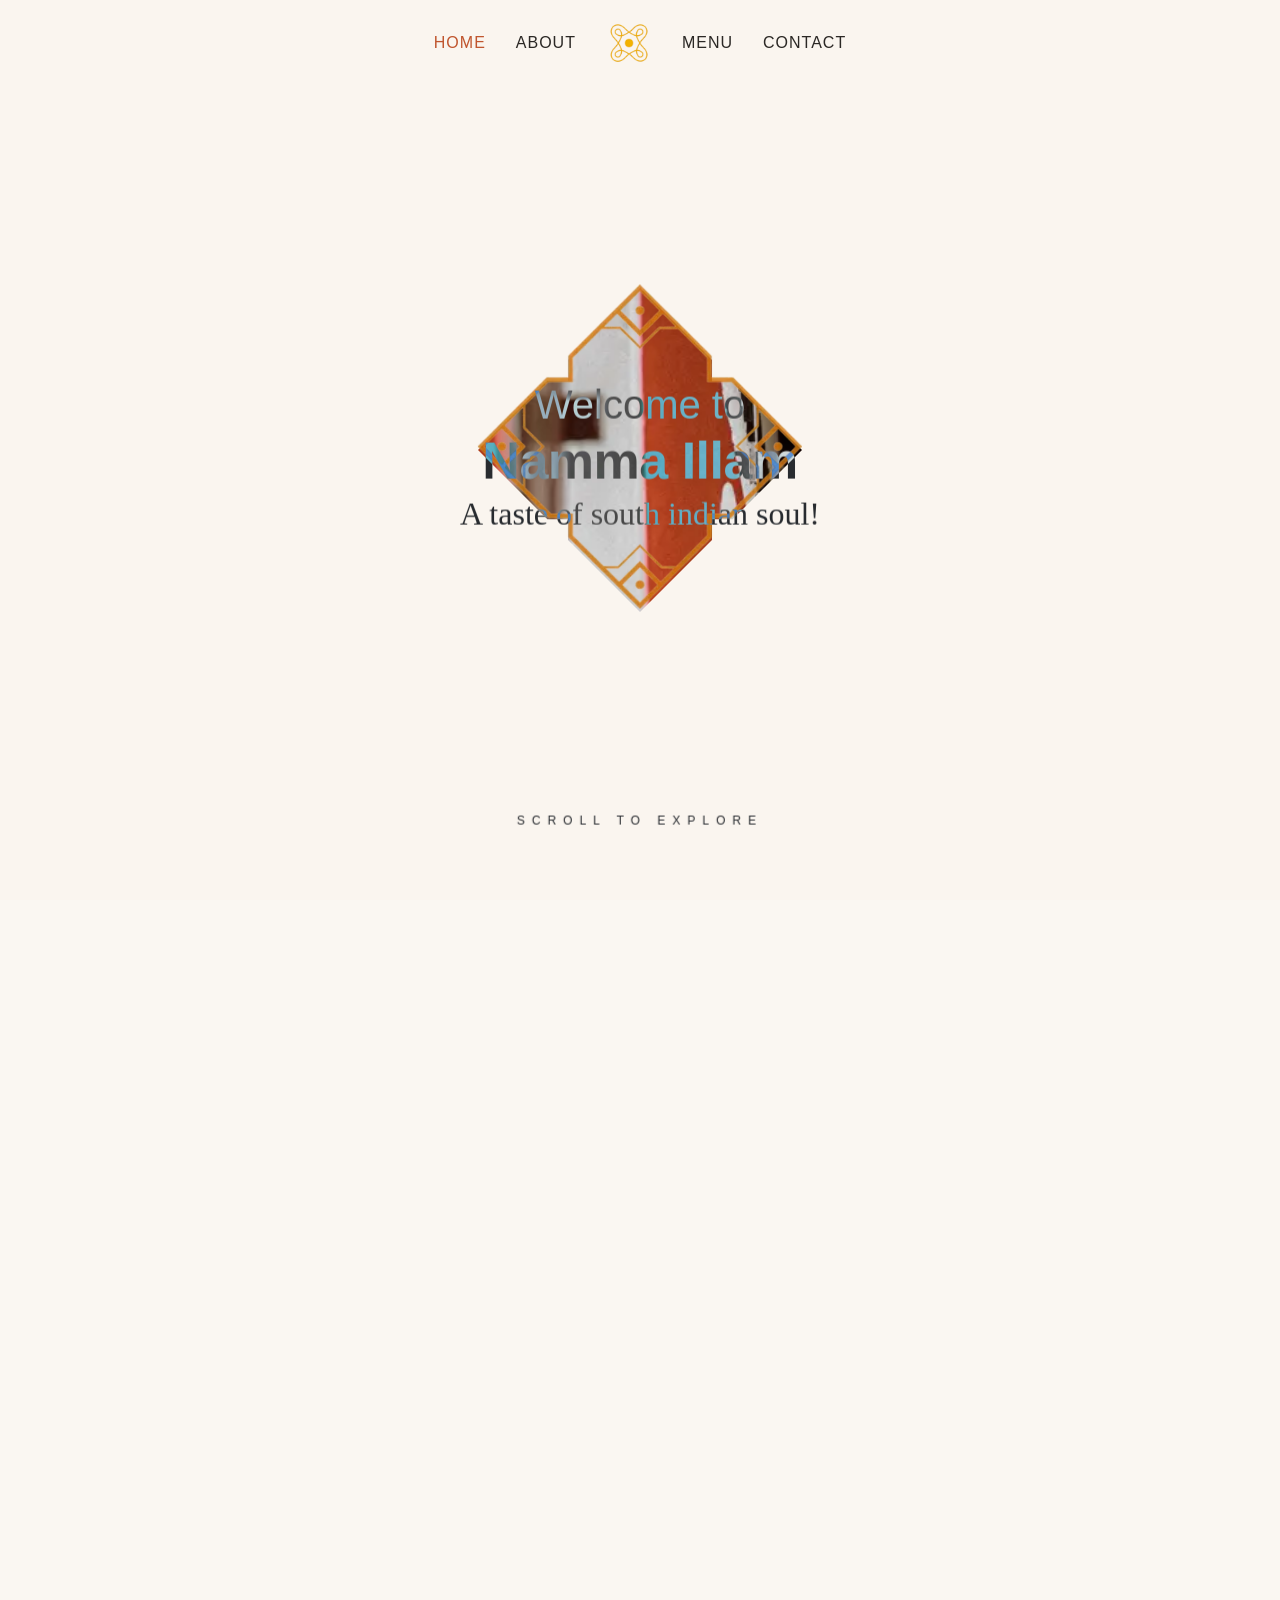
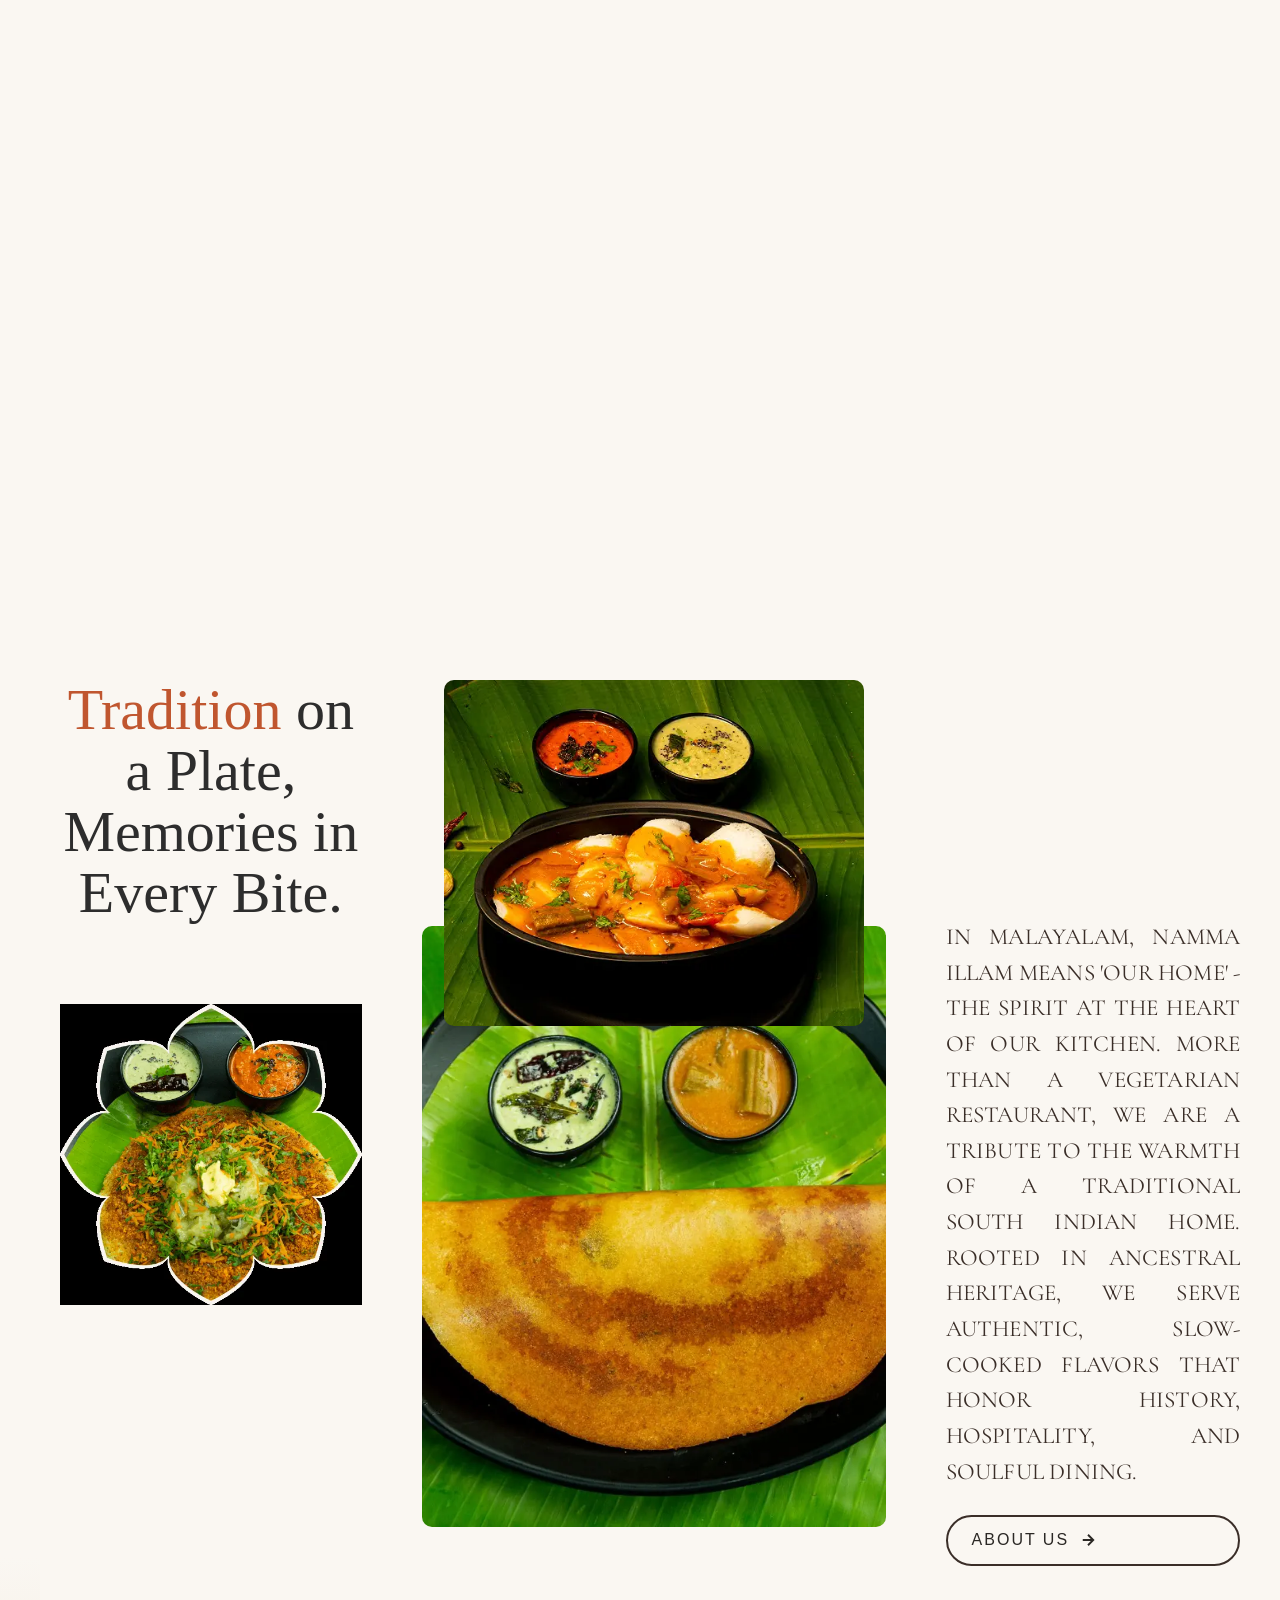
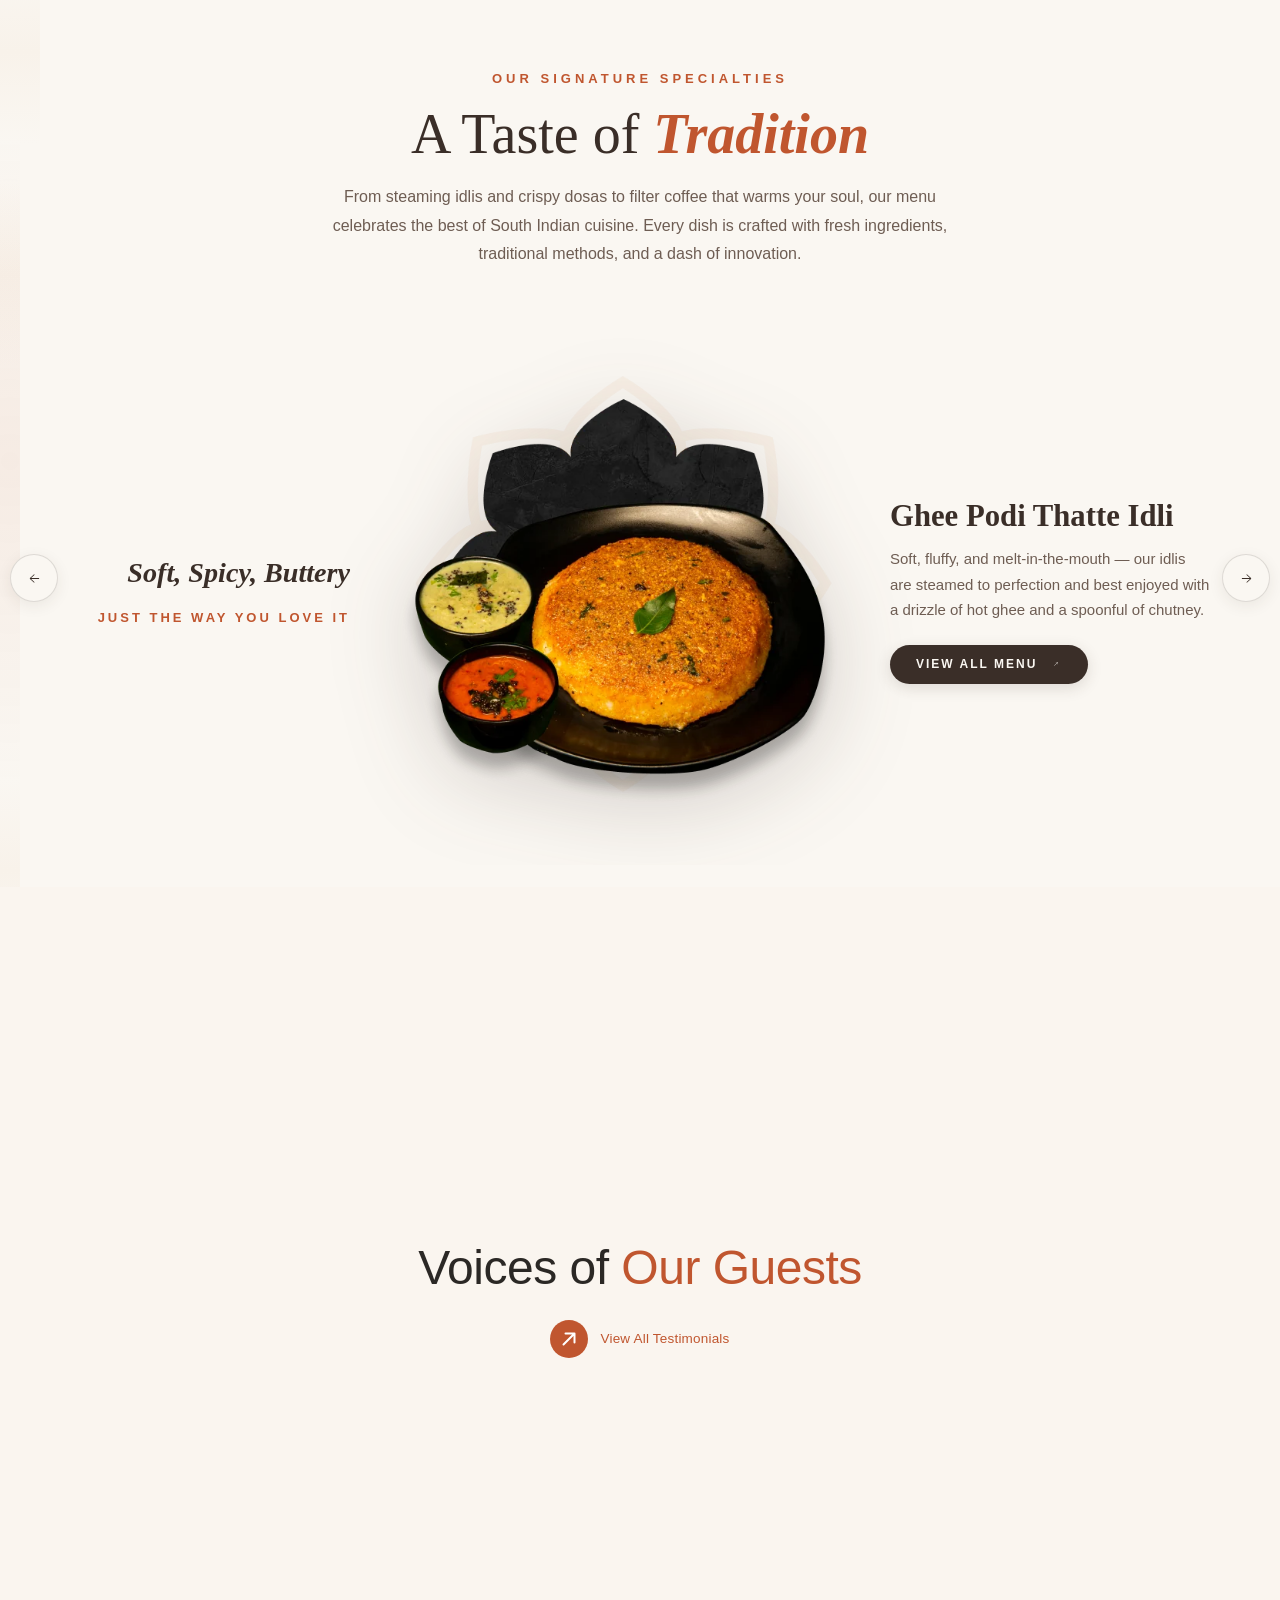
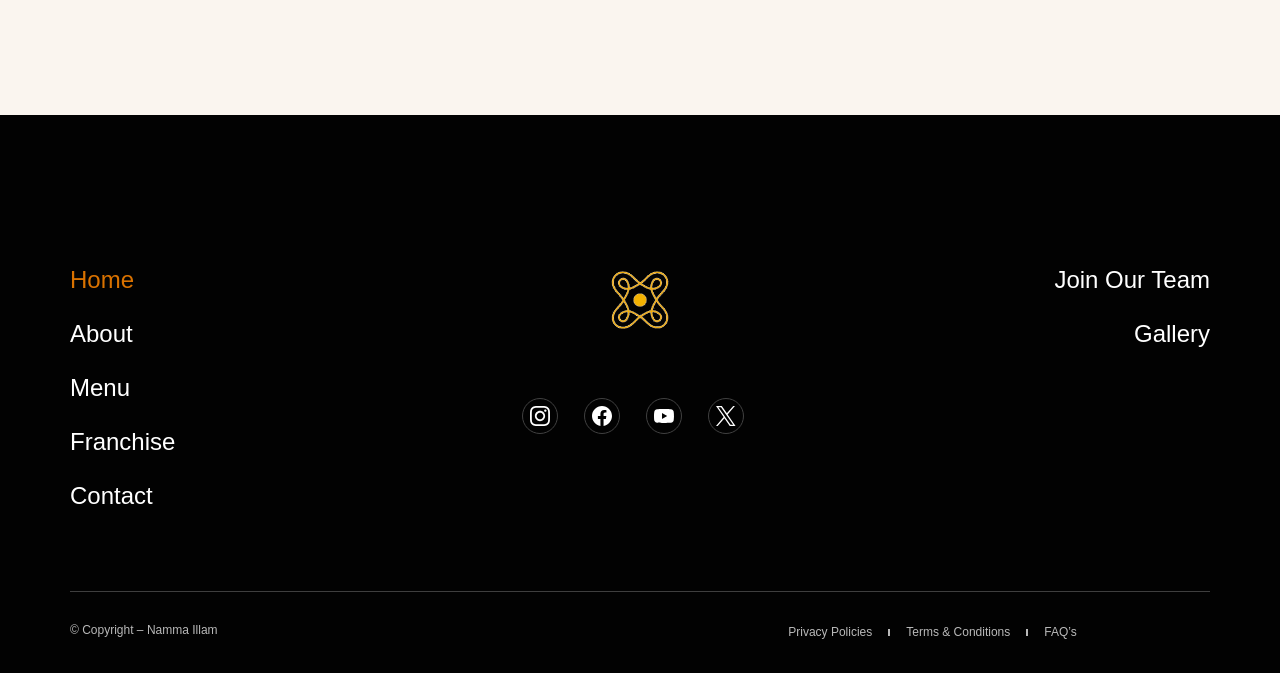
==== index.html @ e859cea9 "Update homepage video window to custom stepped diamond frame with decorative ochre border" ====
<!DOCTYPE html>
<!-- saved from url=(0031)#/ -->
<html lang="en-US" class="lenis" style="scroll-behavior: smooth;"><head><meta http-equiv="Content-Type" content="text/html; charset=UTF-8">
	
	<meta name="viewport" content="width=device-width, initial-scale=1">
	<link rel="profile" href="https://gmpg.org/xfn/11">
	<title>Namma Illam | The Pure Taste of South</title>
<link rel="preconnect" href="https://fonts.googleapis.com">
<link rel="preconnect" href="https://fonts.gstatic.com" crossorigin>
<link href="https://fonts.googleapis.com/css2?family=Cormorant+Garamond:wght@400;500;600&display=swap" rel="stylesheet">
<meta name="robots" content="max-image-preview:large">
<link rel="alternate" type="application/rss+xml" title="Namma Illam » Feed" href="#/feed/">
<link rel="alternate" type="application/rss+xml" title="Namma Illam » Comments Feed" href="#/comments/feed/">
<link rel="alternate" title="oEmbed (JSON)" type="application/json+oembed" href="#/wp-json/oembed/1.0/embed?url=https%3A%2F%2F#%2F">
<link rel="alternate" title="oEmbed (XML)" type="text/xml+oembed" href="#/wp-json/oembed/1.0/embed?url=https%3A%2F%2F#%2F&amp;format=xml">
<style id="wp-img-auto-sizes-contain-inline-css">
img:is([sizes=auto i],[sizes^="auto," i]){contain-intrinsic-size:3000px 1500px}
/*# sourceURL=wp-img-auto-sizes-contain-inline-css */

</style>

<style id="global-styles-inline-css">
:root{--wp--preset--aspect-ratio--square: 1;--wp--preset--aspect-ratio--4-3: 4/3;--wp--preset--aspect-ratio--3-4: 3/4;--wp--preset--aspect-ratio--3-2: 3/2;--wp--preset--aspect-ratio--2-3: 2/3;--wp--preset--aspect-ratio--16-9: 16/9;--wp--preset--aspect-ratio--9-16: 9/16;--wp--preset--color--black: #000000;--wp--preset--color--cyan-bluish-gray: #abb8c3;--wp--preset--color--white: #ffffff;--wp--preset--color--pale-pink: #f78da7;--wp--preset--color--vivid-red: #cf2e2e;--wp--preset--color--luminous-vivid-orange: #ff6900;--wp--preset--color--luminous-vivid-amber: #fcb900;--wp--preset--color--light-green-cyan: #7bdcb5;--wp--preset--color--vivid-green-cyan: #00d084;--wp--preset--color--pale-cyan-blue: #8ed1fc;--wp--preset--color--vivid-cyan-blue: #0693e3;--wp--preset--color--vivid-purple: #9b51e0;--wp--preset--gradient--vivid-cyan-blue-to-vivid-purple: linear-gradient(135deg,rgb(6,147,227) 0%,rgb(155,81,224) 100%);--wp--preset--gradient--light-green-cyan-to-vivid-green-cyan: linear-gradient(135deg,rgb(122,220,180) 0%,rgb(0,208,130) 100%);--wp--preset--gradient--luminous-vivid-amber-to-luminous-vivid-orange: linear-gradient(135deg,rgb(252,185,0) 0%,rgb(255,105,0) 100%);--wp--preset--gradient--luminous-vivid-orange-to-vivid-red: linear-gradient(135deg,rgb(255,105,0) 0%,rgb(207,46,46) 100%);--wp--preset--gradient--very-light-gray-to-cyan-bluish-gray: linear-gradient(135deg,rgb(238,238,238) 0%,rgb(169,184,195) 100%);--wp--preset--gradient--cool-to-warm-spectrum: linear-gradient(135deg,rgb(74,234,220) 0%,rgb(151,120,209) 20%,rgb(207,42,186) 40%,rgb(238,44,130) 60%,rgb(251,105,98) 80%,rgb(254,248,76) 100%);--wp--preset--gradient--blush-light-purple: linear-gradient(135deg,rgb(255,206,236) 0%,rgb(152,150,240) 100%);--wp--preset--gradient--blush-bordeaux: linear-gradient(135deg,rgb(254,205,165) 0%,rgb(254,45,45) 50%,rgb(107,0,62) 100%);--wp--preset--gradient--luminous-dusk: linear-gradient(135deg,rgb(255,203,112) 0%,rgb(199,81,192) 50%,rgb(65,88,208) 100%);--wp--preset--gradient--pale-ocean: linear-gradient(135deg,rgb(255,245,203) 0%,rgb(182,227,212) 50%,rgb(51,167,181) 100%);--wp--preset--gradient--electric-grass: linear-gradient(135deg,rgb(202,248,128) 0%,rgb(113,206,126) 100%);--wp--preset--gradient--midnight: linear-gradient(135deg,rgb(2,3,129) 0%,rgb(40,116,252) 100%);--wp--preset--font-size--small: 13px;--wp--preset--font-size--medium: 20px;--wp--preset--font-size--large: 36px;--wp--preset--font-size--x-large: 42px;--wp--preset--spacing--20: 0.44rem;--wp--preset--spacing--30: 0.67rem;--wp--preset--spacing--40: 1rem;--wp--preset--spacing--50: 1.5rem;--wp--preset--spacing--60: 2.25rem;--wp--preset--spacing--70: 3.38rem;--wp--preset--spacing--80: 5.06rem;--wp--preset--shadow--natural: 6px 6px 9px rgba(0, 0, 0, 0.2);--wp--preset--shadow--deep: 12px 12px 50px rgba(0, 0, 0, 0.4);--wp--preset--shadow--sharp: 6px 6px 0px rgba(0, 0, 0, 0.2);--wp--preset--shadow--outlined: 6px 6px 0px -3px rgb(255, 255, 255), 6px 6px rgb(0, 0, 0);--wp--preset--shadow--crisp: 6px 6px 0px rgb(0, 0, 0);}:root { --wp--style--global--content-size: 800px;--wp--style--global--wide-size: 1200px; }:where(body) { margin: 0; }.wp-site-blocks > .alignleft { float: left; margin-right: 2em; }.wp-site-blocks > .alignright { float: right; margin-left: 2em; }.wp-site-blocks > .aligncenter { justify-content: center; margin-left: auto; margin-right: auto; }:where(.wp-site-blocks) > * { margin-block-start: 24px; margin-block-end: 0; }:where(.wp-site-blocks) > :first-child { margin-block-start: 0; }:where(.wp-site-blocks) > :last-child { margin-block-end: 0; }:root { --wp--style--block-gap: 24px; }:root :where(.is-layout-flow) > :first-child{margin-block-start: 0;}:root :where(.is-layout-flow) > :last-child{margin-block-end: 0;}:root :where(.is-layout-flow) > *{margin-block-start: 24px;margin-block-end: 0;}:root :where(.is-layout-constrained) > :first-child{margin-block-start: 0;}:root :where(.is-layout-constrained) > :last-child{margin-block-end: 0;}:root :where(.is-layout-constrained) > *{margin-block-start: 24px;margin-block-end: 0;}:root :where(.is-layout-flex){gap: 24px;}:root :where(.is-layout-grid){gap: 24px;}.is-layout-flow > .alignleft{float: left;margin-inline-start: 0;margin-inline-end: 2em;}.is-layout-flow > .alignright{float: right;margin-inline-start: 2em;margin-inline-end: 0;}.is-layout-flow > .aligncenter{margin-left: auto !important;margin-right: auto !important;}.is-layout-constrained > .alignleft{float: left;margin-inline-start: 0;margin-inline-end: 2em;}.is-layout-constrained > .alignright{float: right;margin-inline-start: 2em;margin-inline-end: 0;}.is-layout-constrained > .aligncenter{margin-left: auto !important;margin-right: auto !important;}.is-layout-constrained > :where(:not(.alignleft):not(.alignright):not(.alignfull)){max-width: var(--wp--style--global--content-size);margin-left: auto !important;margin-right: auto !important;}.is-layout-constrained > .alignwide{max-width: var(--wp--style--global--wide-size);}body .is-layout-flex{display: flex;}.is-layout-flex{flex-wrap: wrap;align-items: center;}.is-layout-flex > :is(*, div){margin: 0;}body .is-layout-grid{display: grid;}.is-layout-grid > :is(*, div){margin: 0;}body{padding-top: 0px;padding-right: 0px;padding-bottom: 0px;padding-left: 0px;}a:where(:not(.wp-element-button)){text-decoration: underline;}:root :where(.wp-element-button, .wp-block-button__link){background-color: #32373c;border-width: 0;color: #fff;font-family: inherit;font-size: inherit;font-style: inherit;font-weight: inherit;letter-spacing: inherit;line-height: inherit;padding-top: calc(0.667em + 2px);padding-right: calc(1.333em + 2px);padding-bottom: calc(0.667em + 2px);padding-left: calc(1.333em + 2px);text-decoration: none;text-transform: inherit;}.has-black-color{color: var(--wp--preset--color--black) !important;}.has-cyan-bluish-gray-color{color: var(--wp--preset--color--cyan-bluish-gray) !important;}.has-white-color{color: var(--wp--preset--color--white) !important;}.has-pale-pink-color{color: var(--wp--preset--color--pale-pink) !important;}.has-vivid-red-color{color: var(--wp--preset--color--vivid-red) !important;}.has-luminous-vivid-orange-color{color: var(--wp--preset--color--luminous-vivid-orange) !important;}.has-luminous-vivid-amber-color{color: var(--wp--preset--color--luminous-vivid-amber) !important;}.has-light-green-cyan-color{color: var(--wp--preset--color--light-green-cyan) !important;}.has-vivid-green-cyan-color{color: var(--wp--preset--color--vivid-green-cyan) !important;}.has-pale-cyan-blue-color{color: var(--wp--preset--color--pale-cyan-blue) !important;}.has-vivid-cyan-blue-color{color: var(--wp--preset--color--vivid-cyan-blue) !important;}.has-vivid-purple-color{color: var(--wp--preset--color--vivid-purple) !important;}.has-black-background-color{background-color: var(--wp--preset--color--black) !important;}.has-cyan-bluish-gray-background-color{background-color: var(--wp--preset--color--cyan-bluish-gray) !important;}.has-white-background-color{background-color: var(--wp--preset--color--white) !important;}.has-pale-pink-background-color{background-color: var(--wp--preset--color--pale-pink) !important;}.has-vivid-red-background-color{background-color: var(--wp--preset--color--vivid-red) !important;}.has-luminous-vivid-orange-background-color{background-color: var(--wp--preset--color--luminous-vivid-orange) !important;}.has-luminous-vivid-amber-background-color{background-color: var(--wp--preset--color--luminous-vivid-amber) !important;}.has-light-green-cyan-background-color{background-color: var(--wp--preset--color--light-green-cyan) !important;}.has-vivid-green-cyan-background-color{background-color: var(--wp--preset--color--vivid-green-cyan) !important;}.has-pale-cyan-blue-background-color{background-color: var(--wp--preset--color--pale-cyan-blue) !important;}.has-vivid-cyan-blue-background-color{background-color: var(--wp--preset--color--vivid-cyan-blue) !important;}.has-vivid-purple-background-color{background-color: var(--wp--preset--color--vivid-purple) !important;}.has-black-border-color{border-color: var(--wp--preset--color--black) !important;}.has-cyan-bluish-gray-border-color{border-color: var(--wp--preset--color--cyan-bluish-gray) !important;}.has-white-border-color{border-color: var(--wp--preset--color--white) !important;}.has-pale-pink-border-color{border-color: var(--wp--preset--color--pale-pink) !important;}.has-vivid-red-border-color{border-color: var(--wp--preset--color--vivid-red) !important;}.has-luminous-vivid-orange-border-color{border-color: var(--wp--preset--color--luminous-vivid-orange) !important;}.has-luminous-vivid-amber-border-color{border-color: var(--wp--preset--color--luminous-vivid-amber) !important;}.has-light-green-cyan-border-color{border-color: var(--wp--preset--color--light-green-cyan) !important;}.has-vivid-green-cyan-border-color{border-color: var(--wp--preset--color--vivid-green-cyan) !important;}.has-pale-cyan-blue-border-color{border-color: var(--wp--preset--color--pale-cyan-blue) !important;}.has-vivid-cyan-blue-border-color{border-color: var(--wp--preset--color--vivid-cyan-blue) !important;}.has-vivid-purple-border-color{border-color: var(--wp--preset--color--vivid-purple) !important;}.has-vivid-cyan-blue-to-vivid-purple-gradient-background{background: var(--wp--preset--gradient--vivid-cyan-blue-to-vivid-purple) !important;}.has-light-green-cyan-to-vivid-green-cyan-gradient-background{background: var(--wp--preset--gradient--light-green-cyan-to-vivid-green-cyan) !important;}.has-luminous-vivid-amber-to-luminous-vivid-orange-gradient-background{background: var(--wp--preset--gradient--luminous-vivid-amber-to-luminous-vivid-orange) !important;}.has-luminous-vivid-orange-to-vivid-red-gradient-background{background: var(--wp--preset--gradient--luminous-vivid-orange-to-vivid-red) !important;}.has-very-light-gray-to-cyan-bluish-gray-gradient-background{background: var(--wp--preset--gradient--very-light-gray-to-cyan-bluish-gray) !important;}.has-cool-to-warm-spectrum-gradient-background{background: var(--wp--preset--gradient--cool-to-warm-spectrum) !important;}.has-blush-light-purple-gradient-background{background: var(--wp--preset--gradient--blush-light-purple) !important;}.has-blush-bordeaux-gradient-background{background: var(--wp--preset--gradient--blush-bordeaux) !important;}.has-luminous-dusk-gradient-background{background: var(--wp--preset--gradient--luminous-dusk) !important;}.has-pale-ocean-gradient-background{background: var(--wp--preset--gradient--pale-ocean) !important;}.has-electric-grass-gradient-background{background: var(--wp--preset--gradient--electric-grass) !important;}.has-midnight-gradient-background{background: var(--wp--preset--gradient--midnight) !important;}.has-small-font-size{font-size: var(--wp--preset--font-size--small) !important;}.has-medium-font-size{font-size: var(--wp--preset--font-size--medium) !important;}.has-large-font-size{font-size: var(--wp--preset--font-size--large) !important;}.has-x-large-font-size{font-size: var(--wp--preset--font-size--x-large) !important;}
:root :where(.wp-block-pullquote){font-size: 1.5em;line-height: 1.6;}
/*# sourceURL=global-styles-inline-css */
</style>

<link rel="stylesheet" id="hello-elementor-css" href="assets/css/reset.css" media="all">
<link rel="stylesheet" id="hello-elementor-theme-style-css" href="assets/css/theme.css" media="all">
<link rel="stylesheet" id="elementor-frontend-css" href="assets/css/frontend.min.css" media="all">
<link rel="stylesheet" id="widget-mega-menu-css" href="assets/css/widget-mega-menu.min.css" media="all">
<link rel="stylesheet" id="widget-image-css" href="assets/css/widget-image.min.css" media="all">
<link rel="stylesheet" id="widget-nav-menu-css" href="assets/css/widget-nav-menu.min.css" media="all">
<link rel="stylesheet" id="widget-icon-list-css" href="assets/css/widget-icon-list.min.css" media="all">
<link rel="stylesheet" id="elementor-post-6-css" href="assets/css/post-6.css" media="all">
<link rel="stylesheet" id="sbistyles-css" href="assets/css/sbi-styles.min.css" media="all">
<link rel="stylesheet" id="e-animation-fadeIn-css" href="assets/css/fadeIn.min.css" media="all">
<link rel="stylesheet" id="widget-heading-css" href="assets/css/widget-heading.min.css" media="all">
<link rel="stylesheet" id="swiper-css" href="assets/css/swiper.min.css" media="all">
<link rel="stylesheet" id="e-swiper-css" href="assets/css/e-swiper.min.css" media="all">
<link rel="stylesheet" id="widget-nested-carousel-css" href="assets/css/widget-nested-carousel.min.css" media="all">
<link rel="stylesheet" id="widget-loop-common-css" href="assets/css/widget-loop-common.min.css" media="all">
<link rel="stylesheet" id="widget-loop-carousel-css" href="assets/css/widget-loop-carousel.min.css" media="all">
<link rel="stylesheet" id="elementor-post-12-css" href="assets/css/post-12.css" media="all">
<link rel="stylesheet" id="elementor-post-1813-css" href="assets/css/post-1813.css" media="all">
<link rel="stylesheet" id="elementor-post-1468-css" href="assets/css/post-1468.css" media="all">
<link rel="stylesheet" id="hello-elementor-child-style-css" href="assets/css/style.css" media="all">
<link rel="stylesheet" id="global-styles-css" href="assets/css/global.css" media="all">



<script src="assets/js/jquery.min.js" id="jquery-core-js"></script>
<script src="assets/js/jquery-migrate.min.js" id="jquery-migrate-js"></script>
<link rel="https://api.w.org/" href="#/wp-json/"><link rel="alternate" title="JSON" type="application/json" href="#/wp-json/wp/v2/pages/12"><link rel="canonical" href="index.html">
<meta name="generator" content="Elementor 3.34.0; features: e_font_icon_svg, additional_custom_breakpoints; settings: css_print_method-external, google_font-enabled, font_display-swap">
			<style>
				.e-con.e-parent:nth-of-type(n+4):not(.e-lazyloaded):not(.e-no-lazyload),
				.e-con.e-parent:nth-of-type(n+4):not(.e-lazyloaded):not(.e-no-lazyload) * {
					background-image: none !important;
				}
				@media screen and (max-height: 1024px) {
					.e-con.e-parent:nth-of-type(n+3):not(.e-lazyloaded):not(.e-no-lazyload),
					.e-con.e-parent:nth-of-type(n+3):not(.e-lazyloaded):not(.e-no-lazyload) * {
						background-image: none !important;
					}
				}
				@media screen and (max-height: 640px) {
					.e-con.e-parent:nth-of-type(n+2):not(.e-lazyloaded):not(.e-no-lazyload),
					.e-con.e-parent:nth-of-type(n+2):not(.e-lazyloaded):not(.e-no-lazyload) * {
						background-image: none !important;
					}
				}
			</style>
			<link rel="icon" type="image/webp" href="assets/optimized/logo.webp">
<link rel="apple-touch-icon" href="assets/optimized/logo.webp">
<meta name="msapplication-TileImage" content="assets/optimized/logo.webp">
		<style id="wp-custom-css">
			/* Header */

header {
	position: fixed;
	top: 0;
	left: 0;
	right: 0;
	z-index: 100;
	background-color: transparent;
	overflow: hidden;
}

    .nammaillam-logo img {
      width: 46px;
      height: 46px;
      object-fit: contain;
    }

    @media screen and (max-width: 767px) {
      .nammaillam-logo img {
        width: 34px;
        height: 34px;
      }
    }
/* Global Reset */
*,
h2,
h3 {
  margin: 0;
  padding: 0;
  box-sizing: border-box;
}

/* Typography */
.rc-h1 {
  font-size: 80px !important;
  line-height: 125% !important;
  font-weight: 500 !important;
	color: white !important;
}

.rc-h2 {
  font-size: 48px !important;
  line-height: 125% !important;
  font-weight: 500 !important;
	color: white !important;
}

.rc-h3 {
  font-size: 36px !important;
  line-height: 125% !important;
  font-weight: 500 !important;
	color: white !important;
}

.rc-h4 {
  font-size: 28px !important;
  line-height: 125% !important;
  font-weight: 500 !important;
	color: white !important;
}

.rc-body {
  font-size: 16px !important;
  line-height: 140% !important;
  font-weight: 300 !important;
}

.rc-body-color {
  color: #b9b9b9 !important;
}

.rc-text-center {
  text-align: center;
}

/* Layout Utilities */
.rc-flex {
  display: flex;
}

.rc-justify {
  justify-content: center;
}

.rc-justify-start {
  justify-content: flex-start;
}

.rc-justify-end {
  justify-content: flex-end;
}

.rc-align {
  align-items: center;
}

.rc-align-end {
  align-items: flex-end;
}

.rc-align-self {
  align-self: center;
}

.rc-align-self-end {
  align-self: flex-end;
}

.rc-flex-row {
  flex-direction: row;
}

.rc-flex-col {
  flex-direction: column;
}

.rc-full-height {
  height: 100vh !important;
}

/* Spacing Utilities */
.rc-gap-150 {
  gap: 150px;
}

.rc-gap-100 {
  gap: 100px;
}

.rc-gap-80 {
  gap: 80px;
}

.rc-gap-60 {
  gap: 60px;
}

.rc-gap-32 {
  gap: 32px;
}

.rc-gap-24 {
  gap: 24px;
}

.rc-gap-16 {
  gap: 16px;
}

.rc-ml-225 {
  margin-left: 225px;
}

.rc-img-margin-top {
  margin-top: -24px;
  margin-bottom: 16px;
}

.rc-img-margin-bottom {
  margin-bottom: -24px;
  margin-top: 16px;
}

/* Timeline Styles */
.timeline {
	transform: none !important;
  overflow: hidden !important;
  margin-top: 0 !important;
  padding-top: 0 !important;
}

.rc-timeline-main {
  position: relative;
  overflow-x: hidden;
  scrollbar-width: none;
  -ms-overflow-style: none;
  height: 100vh;
	transform: none;
}

.rc-timeline-wrapper::-webkit-scrollbar {
  display: none;
}

.rc-timeline-wrapper {
  background-color: #131313;
  color: white;
  width: fit-content;
  position: relative;
  padding-inline: 60px;
  gap: 250px;
  height: 100vh;
}

.rc-timeline-wrapper h2:not(#timeline-2012 h2) {
  height: 50%;
}

.rc-timeline-wrapper img {
  z-index: 1;
  position: relative;
  max-height: 85vh;
  max-width: unset;
}

.rc-timeline-wrapper::after {
  content: "";
  position: absolute;
  width: calc(100% - 800px);
  left: 470px;
  top: 45%;
  height: 1px;
  background-color: #3e3e3e;
  z-index: 0;
}

.rc-timeline-wrapper .rc-timeline-content {
  height: 90%;
  align-items: flex-start;
}

.rc-timeline-wrapper .rc-timeline-content h2 {
  font-size: 200px;
  font-weight: 500;
  color: white;
}

.rc-timeline-wrapper .rc-timeline-content h3 {
  font-size: 28px;
  font-weight: 500;
  color: white;
}

.rc-timeline-wrapper .rc-timeline-content .title-small {
  font-size: 100px;
  max-width: 400px;
}

.rc-timeline-wrapper .rc-timeline-content .content-inner {
  height: 50%;
  align-self: flex-end;
}

.rc-timeline-wrapper .rc-timeline-content .content-inner p {
  color: #b9b9b9;
  width: 430px;
}

.rc-timeline-wrapper .rc-timeline-content .content-inner img {
  width: 48px;
}

.rc-timeline-wrapper .rc-timeline-content .content-inner .direction {
  color: white;
  text-decoration: none;
  font-weight: 500;
  transition: 0.5s ease;
  margin-top: 16px;
  width: fit-content;
}

.rc-timeline-wrapper .rc-timeline-content .content-inner .direction svg,
.rc-timeline-wrapper .rc-timeline-content .content-inner .direction svg path,
.rc-timeline-wrapper .rc-timeline-content .content-inner .direction svg rect {
  transition: 0.5s ease;
}

.rc-timeline-wrapper .rc-timeline-content .content-inner .direction:hover {
  color: #d97200;
}

.rc-timeline-wrapper .rc-timeline-content .content-inner .direction:hover svg {
  transform: rotate(45deg);
}

.rc-timeline-wrapper
  .rc-timeline-content
  .content-inner
  .direction:hover
  svg
  path {
  fill: #d97200;
}

.rc-timeline-wrapper
  .rc-timeline-content
  .content-inner
  .direction:hover
  svg
  rect {
  stroke: #d97200;
}

.rc-timeline-wrapper .rc-timeline-image-wrapper .rc-timeline-image-2 {
  padding-right: 40px;
  max-height: 40vh;
}

.rc-timeline-wrapper .rc-timeline-image-wrapper .rc-timeline-image-3 {
  padding-left: 40px;
  max-height: 40vh;
}

.rc-timeline-wrapper #timeline-2021 .rc-timeline-image-2 {
  padding-left: 40px;
  padding-right: 0;
}

.rc-timeline-wrapper #timeline-2021 .rc-timeline-image-3 {
  padding-right: 40px;
  padding-left: 0;
  width: 85%;
}

#timeline-2022 .rc-timeline-image-1 {
	max-height: 50vh;
}

#timeline-2022 .rc-timeline-image-2 {
	max-height: 40vh;
	padding-inline: 80px;
}

#timeline-2022 .rc-timeline-image-3 {
	max-height: unset;
}

#timeline-2023 .rc-timeline-image-2 {
	max-height: 70vh;
}

#timeline-madhapur .rc-timeline-image-1 {
	max-height: 50vh;
}

#timeline-madhapur .rc-timeline-image-2 {
	padding-inline: 0px;
}

#timeline-madhapur .rc-timeline-image-3 {
	padding-inline: 70px;
}

#timeline-airport .rc-timeline-image-1{
	max-height: 70vh;
}

#timeline-airport .rc-timeline-image-2{
	max-height: 50vh;
}
#timeline-100ft-road .rc-timeline-image-2{
	padding-right:0px;
	padding-left: 40px;
}

#timeline-100ft-road .rc-timeline-image-3{
	padding-right: 150px;
	padding-left: 0px;
}

/* Scroll Containers */
.scroll-container {
  height: 100vh;
  background: linear-gradient(135deg, #667eea 0%, #764ba2 100%);
  display: flex;
  align-items: center;
  justify-content: center;
  color: white;
  font-size: 2rem;
}

.scroll-container.top {
  background: linear-gradient(135deg, #764ba2 0%, #667eea 100%);
}

.scroll-container.bottom {
  background: linear-gradient(135deg, #667eea 0%, #764ba2 100%);
}

/* Letter Animation Styles */
.letter-wrapper {
  background-color: #131313;
  color: white;
  position: relative;
  overflow: hidden;
  max-height: unset !important;
}

.letter-wrapper .letter-inner-wrapper {
  height: 100%;
  width: 100%;
  max-width: 1280px;
  padding: 150px 20px;
  margin: 0 auto;
  gap: 80px;
  background-position: center;
  background-repeat: no-repeat;
}

.letter-wrapper .letter-scroller {
  position: relative;
  width: 100%;
}

.letter-wrapper .letter-scroller img {
  width: 150px;
}

.letter-wrapper .letter-container {
  position: absolute;
  left: 50%;
	transform: translatex(-25px);
  width: 100vw;
  overflow: visible;
  will-change: transform;
}

.letter-wrapper .rc-letter {
  line-height: 100%;
  position: relative;
  transition: all 0.3s ease;
  cursor: pointer;
  will-change: transform, opacity;
}

.letter-wrapper .rc-letter:not(.is-active) {
  opacity: 0.05;
}

.letter-wrapper .rc-letter:not(.is-active)::after {
  content: "";
  position: absolute;
  top: 0;
  left: 0;
  width: 100%;
  height: 100%;
  backdrop-filter: blur(4px);
}

.letter-wrapper .letter-description {
  min-height: 60px;
}

.letter-wrapper .letter-description h3 {
  transition: opacity 0.3s ease;
}

/* Global Layout */
html,
body {
  position: relative;
}

/* Responsive Design */
@media screen and (max-width: 1024px) {
  .rc-h1 {
    font-size: 64px !important;
  }
  .rc-h2 {
    font-size: 42px !important;
  }
  .rc-h3 {
    font-size: 30px !important;
  }
  .rc-h4 {
    font-size: 26px !important;
  }
}

@media (max-width: 767px) {

  .rc-h1 {
    font-size: 48px !important;
  }
  .rc-h2 {
    font-size: 36px !important;
  }
  .rc-h3 {
    font-size: 24px !important;
  }
  .rc-h4 {
    font-size: 24px !important;
  }

  .letter-wrapper .letter-inner-wrapper {
    gap: 60px;
    padding: 75px 20px;
  }

  .letter-wrapper .letter-scroller img {
    width: 120px;
  }

  .rc-gap-80 {
    gap: 60px;
  }

  .scroll-container {
    text-align: center;
  }
}

@media (max-width: 480px) {
  .letter-wrapper .letter-inner-wrapper {
    gap: 40px;
  }

  .letter-wrapper .letter-scroller img {
    width: 100px;
  }

  .rc-gap-80 {
    gap: 50px;
  }

  .letter-description {
    height: 90px;
  }
}
		</style>
		

<style>
  :root {
      --e-global-color-primary: #3A2E28 !important;
      --e-global-color-secondary: #C0562F !important;
      --e-global-color-text: #3A2E28 !important;
      --e-global-color-accent: #C0562F !important;
  }
  body {
      background-color: #FAF7F2 !important;
  }

  /* HERO SECTION - EXACT MATCH */
  .hero-section {
    display: flex;
    max-width: 1500px;
    margin: 0 auto;
    padding: 80px 60px;
    background-color: #FAF7F2;
    gap: 60px;
    align-items: flex-start;
  }

  .hero-left {
    flex: 0 0 26%;
    padding-top: 0;
  }

  .hero-left h2 {
    font-family: 'Playfair Display', Georgia, serif;
    font-size: 58px;
    font-weight: 400;
    line-height: 1.05;
    margin: 0 0 80px 0;
    color: #2d2d2d;
  }

  .hero-left h2 .tradition {
    color: #C0562F;
  }

  .hero-left-image {
    width: 100%;
    max-width: 300px;
    height: auto;
    border-radius: 10px;
  }

  .hero-center {
    flex: 0 0 40%;
    display: flex;
    flex-direction: column;
    align-items: center;
    position: relative;
  }

  .hero-center-top {
    width: 100%;
    max-width: 420px;
    border-radius: 10px;
    overflow: hidden;
    position: relative;
    z-index: 2;
  }

  .hero-center-top img {
    width: 100%;
    height: auto;
    display: block;
  }

  .hero-center-main {
    width: 100%;
    max-width: 520px;
    margin-top: -100px;
    border-radius: 10px;
    overflow: hidden;
    position: relative;
    z-index: 1;
  }

  .hero-center-main img {
    width: 100%;
    height: auto;
    display: block;
  }

  .hero-right {
    flex: 0 0 30%;
    padding-top: 200px;
  }

  .hero-right p {
    font-family: 'Cormorant Garamond', 'Lora', Georgia, serif;
    font-size: 15.5px;
    line-height: 1.75;
    color: #5a5a5a;
    margin: 0 0 28px 0;
  }

  .hero-right-button {
    display: inline-flex;
    align-items: center;
    gap: 10px;
    font-size: 13px;
    font-weight: 500;
    border: 1.5px solid #2d2d2d;
    border-radius: 30px;
    padding: 11px 22px;
    background: transparent;
    color: #2d2d2d;
    text-decoration: none;
    transition: all 0.3s;
  }

  .hero-right-button:hover {
    background: #2d2d2d;
    color: #fff;
  }

  .hero-right-button svg {
    width: 15px;
    height: 15px;
    stroke-width: 2.5;
  }

  @media (max-width: 1024px) {
    .hero-section {
      flex-direction: column;
      gap: 50px;
      padding: 60px 30px;
    }
    .hero-left, .hero-center, .hero-right {
      flex: 0 0 100%;
    }
    .hero-left h2 {
      font-size: 44px;
      margin-bottom: 40px;
    }
    .hero-center-main {
      margin-top: -60px;
    }
    .hero-right {
      padding-top: 0;
    }
  }

  @media (max-width: 768px) {
    .hero-left h2 {
      font-size: 34px;
    }
    .hero-right p {
      font-size: 14px;
    }
    footer { padding: 40px 15px !important; }
  }

  @media (max-width: 480px) {
    .hero-section {
      padding: 60px 15px;
    }
    .hero-left h2 {
      font-size: 26px;
      margin-bottom: 20px;
    }
    .hero-right h2 {
      font-size: 26px;
    }
    .hero-right p {
      font-size: 13px;
    }
    .hero-right-button {
      font-size: 12px;
      padding: 10px 20px;
    }
    footer { padding: 30px 12px !important; }
  }

n {
    position: relative;
    top: -50px;
    z-index: 2;
    width: 100%;
    max-width: 450px;
    aspect-ratio: 4/3;
    border-radius: 16px;
    box-shadow: 0 12px 32px rgba(0,0,0,0.12);
    overflow: hidden;
  }

  .hero-center-main img {
    width: 100%;
    height: 100%;
    object-fit: cover;
    display: block;
  }

  .hero-right {
    flex: 0 0 28%;
    text-align: left;
    padding-right: 30px;
    display: flex;
    flex-direction: column;
    justify-content: flex-start;
    margin-top: 40px;
  }

  .hero-right-label {
    font-size: 12px;
    font-weight: 700;
    letter-spacing: 4px;
    color: #C0562F;
    text-transform: uppercase;
    margin-bottom: 12px;
    margin-top: 0;
    border-left: 3px solid #C0562F;
    padding-left: 15px;
  }

  .hero-right h2 {
    font-family: 'Lora', serif;
    font-size: 36px;
    font-weight: 500;
    line-height: 1.25;
    margin: 0 0 20px 0;
    color: #3A2E28;
    text-align: left;
  }

  .hero-right p {
    font-family: 'Cormorant Garamond', 'Lora', Georgia, serif;
    font-size: 23px;
    font-weight: 400;
    line-height: 1.55;
    letter-spacing: 0.2px;
    color: #3A2E28;
    margin: 0 0 25px 0;
    max-width: 100%;
    text-align: justify;
  }

  .hero-right-button {
    display: inline-flex;
    align-items: center;
    gap: 10px;
    font-size: 14px;
    font-weight: 700;
    letter-spacing: 2px;
    text-transform: uppercase;
    border: 2px solid #3A2E28;
    border-radius: 50px;
    padding: 12px 24px;
    background-color: transparent;
    color: #3A2E28;
    cursor: pointer;
    transition: all 0.3s ease;
    text-decoration: none;
  }

  .hero-right-button:hover {
    background-color: #3A2E28;
    color: #FAF7F2;
  }

  .hero-right-button svg {
    width: 18px;
    height: 18px;
  }

  @media (max-width: 1024px) {
    .hero-section {
      flex-direction: column;
      gap: 60px;
      padding: 60px 20px;
      align-items: center;
    }
    .hero-left, .hero-center, .hero-right {
      flex: 0 0 100% !important;
      text-align: center;
      align-items: center;
      padding: 0;
    }
    .hero-left h2, .hero-right h2 {
      text-align: center;
    }
    .hero-left-image {
      margin-left: 0;
    }
    .hero-center-main {
      top: -30px;
    }
    .hero-right {
      margin-top: 0;
    }
    .hero-right-label {
      border-left: none;
      padding-left: 0;
    }
    .hero-right p {
      text-align: center;
    }
  }
</style>
<style id="custom-header-css">
  header {
    position: fixed;
    top: 0;
    width: 100%;
    z-index: 1000;
    transition: all 0.3s ease;
    background: transparent;
  }

  .sticky-header {
    background-color: #FAF5EF !important;
    box-shadow: 0 2px 15px rgba(0,0,0,0.1);
  }

  .header-inner {
    margin: 0 auto;
    max-width: 1140px;
    display: flex;
    justify-content: center;
    align-items: center;
    padding: 20px;
    position: relative;
    gap: 30px;
  }

  .nav-link {
    text-decoration: none;
    color: #3A2E28;
    font-weight: 600;
    text-transform: uppercase;
    font-size: 14px;
    letter-spacing: 1px;
    transition: 0.3s;
    white-space: nowrap;
  }

  .nav-link.active {
    color: #C0562F !important;
  }

  .nav-link:hover {
    color: #C0562F;
  }

  .nammaillam-logo img {
    width: 46px;
    height: 46px;
    object-fit: contain;
    transition: 0.3s;
  }

  .sticky-header .nammaillam-logo img {
    width: 38px;
    height: 38px;
  }

  /* =======================================================
     A TASTE OF TRADITION - LUXURY SHOWCASE SECTION
     ======================================================= */
  .elementor-element-71692eb {
    background: linear-gradient(180deg, #FAF7F2 0%, #F8F2EA 50%, #FAF7F2 100%) !important;
    padding: 90px 20px 80px !important;
    position: relative !important;
    overflow: hidden !important;
    --gap: 0px 0px !important;
  }

  /* Ambient warm backlight glow */
  .elementor-element-71692eb::before {
    content: "";
    position: absolute;
    inset: 0;
    width: 100%;
    height: 100%;
    max-width: 100%;
    background: radial-gradient(circle at 50% 50%, rgba(192, 86, 47, 0.07) 0%, rgba(250, 247, 242, 0) 65%);
    pointer-events: none;
    z-index: 0;
  }

  .elementor-element-71692eb .e-con-inner {
    position: relative;
    z-index: 1;
    max-width: 1200px !important;
    margin: 0 auto !important;
  }

  /* Section Title Block */
  .elementor-element-30ce2a0 {
    margin-bottom: 40px !important;
    text-align: center !important;
  }

  .elementor-element-904465f .elementor-heading-title {
    font-family: 'Lora', Georgia, serif !important;
    font-size: clamp(38px, 4.5vw, 56px) !important;
    font-weight: 500 !important;
    color: #3A2E28 !important;
    line-height: 1.15 !important;
    margin-bottom: 16px !important;
  }

  .elementor-element-40d720c p {
    max-width: 660px !important;
    margin: 0 auto !important;
    font-family: 'Outfit', sans-serif !important;
    font-size: 16px !important;
    line-height: 1.8 !important;
    color: #6E5D53 !important;
    text-align: center !important;
    font-weight: 400 !important;
  }

  /* Swiper Slide Layout - Symmetrical Balanced 3-Column */
  .elementor-element-91d1483 .swiper-slide .e-con-inner {
    display: grid !important;
    grid-template-columns: 280px 1.4fr 320px !important;
    grid-template-rows: auto auto !important;
    align-items: center !important;
    justify-content: center !important;
    column-gap: 40px !important;
    row-gap: 12px !important;
    max-width: 1200px !important;
    margin: 0 auto !important;
    padding: 20px 30px 40px !important;
    min-height: 480px !important;
  }

  /* Flatten Child 2 on desktop so image and details become direct grid items */
  .elementor-element-91d1483 .swiper-slide .e-con-inner > div:nth-child(2) {
    display: contents !important;
  }

  /* Left Column Top: Catchphrase */
  .elementor-element-91d1483 .swiper-slide .e-con-inner > div:nth-child(1) {
    grid-column: 1 !important;
    grid-row: 1 !important;
    align-self: end !important;
    width: 100% !important;
    max-width: 100% !important;
    text-align: right !important;
    padding: 0 !important;
  }

  .elementor-element-91d1483 .swiper-slide .e-con-inner > div:nth-child(1) h3 {
    font-family: 'Lora', Georgia, serif !important;
    font-size: clamp(24px, 2.2vw, 32px) !important;
    font-style: italic !important;
    font-weight: 600 !important;
    color: #3A2E28 !important;
    line-height: 1.25 !important;
    margin: 0 !important;
  }

  /* Left Column Bottom: Sub-Hook */
  .elementor-element-91d1483 .swiper-slide .e-con-inner > div:nth-child(3) {
    grid-column: 1 !important;
    grid-row: 2 !important;
    align-self: start !important;
    width: 100% !important;
    max-width: 100% !important;
    text-align: right !important;
    padding: 0 !important;
  }

  .elementor-element-91d1483 .swiper-slide .e-con-inner > div:nth-child(3) h3 {
    font-family: 'Outfit', sans-serif !important;
    font-size: 13px !important;
    font-weight: 700 !important;
    letter-spacing: 3px !important;
    text-transform: uppercase !important;
    color: #C0562F !important;
    margin: 8px 0 0 !important;
  }

  /* Center Column: Food Image in Lotus Emblem */
  .elementor-element-91d1483 .swiper-slide .elementor-widget-image {
    grid-column: 2 !important;
    grid-row: 1 / span 2 !important;
    justify-self: center !important;
    width: 100% !important;
    max-width: 480px !important;
    padding: 0 !important;
  }

  .elementor-element-91d1483 .swiper-slide .elementor-widget-image img {
    width: 100% !important;
    max-width: 440px !important;
    height: auto !important;
    display: block !important;
    margin: 0 auto !important;
    filter: drop-shadow(0 20px 45px rgba(58, 46, 40, 0.22)) !important;
    transition: transform 0.6s cubic-bezier(0.2, 0.8, 0.2, 1) !important;
  }

  .elementor-element-91d1483 .swiper-slide:hover .elementor-widget-image img {
    transform: scale(1.03) !important;
  }

  /* Right Column: Dish Details (Title, Description, CTA Button) */
  .elementor-element-91d1483 .swiper-slide .e-con-inner > div:nth-child(2) > div:last-child {
    grid-column: 3 !important;
    grid-row: 1 / span 2 !important;
    width: 100% !important;
    max-width: 340px !important;
    align-self: center !important;
    text-align: left !important;
    padding: 0 !important;
  }

  .elementor-element-91d1483 .swiper-slide .e-con-inner > div:nth-child(2) > div:last-child h3 {
    font-family: 'Lora', Georgia, serif !important;
    font-size: clamp(26px, 2.4vw, 34px) !important;
    font-weight: 600 !important;
    color: #3A2E28 !important;
    margin: 0 0 12px 0 !important;
    line-height: 1.2 !important;
  }

  .elementor-element-91d1483 .swiper-slide .e-con-inner > div:nth-child(2) > div:last-child p {
    font-family: 'Outfit', sans-serif !important;
    font-size: 15px !important;
    line-height: 1.7 !important;
    color: #6E5D53 !important;
    margin: 0 0 22px 0 !important;
  }

  .elementor-element-91d1483 .swiper-slide .e-con-inner > div:nth-child(2) > div:last-child .elementor-button {
    display: inline-flex !important;
    align-items: center !important;
    gap: 10px !important;
    background-color: #3A2E28 !important;
    color: #FAF7F2 !important;
    padding: 12px 28px !important;
    border-radius: 999px !important;
    font-size: 12px !important;
    font-weight: 700 !important;
    letter-spacing: 2px !important;
    text-transform: uppercase !important;
    text-decoration: none !important;
    transition: all 0.3s ease !important;
    box-shadow: 0 4px 15px rgba(58, 46, 40, 0.15) !important;
  }

  .elementor-element-91d1483 .swiper-slide .e-con-inner > div:nth-child(2) > div:last-child .elementor-button:hover {
    background-color: #C0562F !important;
    transform: translateY(-2px) !important;
    box-shadow: 0 8px 25px rgba(192, 86, 47, 0.3) !important;
  }

  .elementor-element-91d1483 .swiper-slide .e-con-inner > div:nth-child(2) > div:last-child .elementor-button svg path {
    fill: #FAF7F2 !important;
    transition: fill 0.3s ease !important;
  }

  /* Swiper Arrow Buttons */
  .elementor-element-91d1483 .elementor-swiper-button {
    width: 48px !important;
    height: 48px !important;
    border-radius: 50% !important;
    background: #FAF7F2 !important;
    border: 1px solid rgba(58, 46, 40, 0.15) !important;
    box-shadow: 0 4px 15px rgba(58, 46, 40, 0.08) !important;
    display: flex !important;
    align-items: center !important;
    justify-content: center !important;
    transition: all 0.3s ease !important;
    top: 50% !important;
    transform: translateY(-50%) !important;
    z-index: 10 !important;
  }

  .elementor-element-91d1483 .elementor-swiper-button:hover {
    background: #3A2E28 !important;
    border-color: #3A2E28 !important;
    box-shadow: 0 6px 20px rgba(58, 46, 40, 0.2) !important;
  }

  .elementor-element-91d1483 .elementor-swiper-button-prev {
    left: 10px !important;
  }

  .elementor-element-91d1483 .elementor-swiper-button-next {
    right: 10px !important;
  }

  .elementor-element-91d1483 .elementor-swiper-button svg path {
    fill: #3A2E28 !important;
    transition: fill 0.3s ease !important;
  }

  .elementor-element-91d1483 .elementor-swiper-button:hover svg path {
    fill: #FAF7F2 !important;
  }

  .elementor-element-91d1483 .elementor-swiper-button svg rect {
    display: none !important;
  }

  /* Responsive Breakpoints */
  @media (min-width: 768px) and (max-width: 1024px) {
    .elementor-element-91d1483 .swiper-slide .e-con-inner {
      grid-template-columns: 1fr 1fr !important;
      grid-template-rows: auto auto auto !important;
      gap: 20px !important;
      padding: 20px 15px !important;
    }
    .elementor-element-91d1483 .swiper-slide .e-con-inner > div:nth-child(2) {
      display: contents !important;
    }
    .elementor-element-91d1483 .swiper-slide .e-con-inner > div:nth-child(1) {
      grid-column: 1 / -1 !important;
      grid-row: 1 !important;
      text-align: center !important;
    }
    .elementor-element-91d1483 .swiper-slide .e-con-inner > div:nth-child(3) {
      grid-column: 1 / -1 !important;
      grid-row: 2 !important;
      text-align: center !important;
      margin-bottom: 8px !important;
    }
    .elementor-element-91d1483 .swiper-slide .elementor-widget-image {
      grid-column: 1 !important;
      grid-row: 3 !important;
    }
    .elementor-element-91d1483 .swiper-slide .e-con-inner > div:nth-child(2) > div:last-child {
      grid-column: 2 !important;
      grid-row: 3 !important;
      text-align: left !important;
    }
  }

  @media (max-width: 767px) {
    .elementor-element-71692eb {
      padding: 45px 16px 40px !important;
    }

    .elementor-element-904465f .elementor-heading-title {
      font-size: 32px !important;
      margin-bottom: 10px !important;
    }

    .elementor-element-40d720c p {
      font-size: 14px !important;
      line-height: 1.6 !important;
      padding: 0 10px !important;
      margin-bottom: 24px !important;
    }

    .elementor-element-91d1483 .swiper-slide {
      width: 100% !important;
      max-width: 100vw !important;
      box-sizing: border-box !important;
    }

    .elementor-element-91d1483 .swiper-slide .e-con-inner {
      display: flex !important;
      flex-direction: column !important;
      align-items: center !important;
      text-align: center !important;
      padding: 10px 10px 25px !important;
      min-height: auto !important;
      gap: 0 !important;
    }

    /* On mobile, keep Child 2 as a neat flex container */
    .elementor-element-91d1483 .swiper-slide .e-con-inner > div:nth-child(2) {
      display: flex !important;
      flex-direction: column !important;
      align-items: center !important;
      width: 100% !important;
      order: 3 !important;
      gap: 14px !important;
    }

    /* Order 1: Subtitle Hook (Child 3) */
    .elementor-element-91d1483 .swiper-slide .e-con-inner > div:nth-child(3) {
      order: 1 !important;
      width: 100% !important;
      text-align: center !important;
      margin: 0 0 6px 0 !important;
    }

    .elementor-element-91d1483 .swiper-slide .e-con-inner > div:nth-child(3) h3 {
      font-size: 11px !important;
      letter-spacing: 2.5px !important;
      text-align: center !important;
      margin: 0 !important;
      color: #C0562F !important;
    }

    /* Order 2: Catchphrase (Child 1) */
    .elementor-element-91d1483 .swiper-slide .e-con-inner > div:nth-child(1) {
      order: 2 !important;
      width: 100% !important;
      text-align: center !important;
      margin: 0 0 14px 0 !important;
    }

    .elementor-element-91d1483 .swiper-slide .e-con-inner > div:nth-child(1) h3 {
      font-size: 24px !important;
      line-height: 1.25 !important;
      text-align: center !important;
      margin: 0 !important;
    }

    /* Order 3: Food Image & Dish Details inside Child 2 */
    .elementor-element-91d1483 .swiper-slide .elementor-widget-image {
      width: 100% !important;
      max-width: 260px !important;
      margin: 0 auto !important;
    }

    .elementor-element-91d1483 .swiper-slide .elementor-widget-image img {
      max-width: 240px !important;
      height: auto !important;
      margin: 0 auto !important;
      filter: drop-shadow(0 12px 24px rgba(58, 46, 40, 0.18)) !important;
    }

    .elementor-element-91d1483 .swiper-slide .e-con-inner > div:nth-child(2) > div:last-child {
      width: 100% !important;
      max-width: 360px !important;
      text-align: center !important;
      padding: 0 8px !important;
      margin: 0 auto !important;
    }

    .elementor-element-91d1483 .swiper-slide .e-con-inner > div:nth-child(2) > div:last-child h3 {
      font-size: 22px !important;
      line-height: 1.25 !important;
      text-align: center !important;
      margin: 0 0 8px 0 !important;
    }

    .elementor-element-91d1483 .swiper-slide .e-con-inner > div:nth-child(2) > div:last-child p {
      font-size: 14px !important;
      line-height: 1.6 !important;
      text-align: center !important;
      margin: 0 0 18px 0 !important;
    }

    .elementor-element-91d1483 .swiper-slide .e-con-inner > div:nth-child(2) > div:last-child .elementor-button {
      padding: 11px 24px !important;
      font-size: 11px !important;
      letter-spacing: 1.8px !important;
    }

    /* Mobile Carousel Navigation Arrows */
    .elementor-element-91d1483 .elementor-swiper-button {
      display: flex !important;
      width: 36px !important;
      height: 36px !important;
      top: 40% !important;
      background: rgba(250, 247, 242, 0.92) !important;
      backdrop-filter: blur(4px) !important;
      border: 1px solid rgba(58, 46, 40, 0.15) !important;
      box-shadow: 0 4px 12px rgba(58, 46, 40, 0.12) !important;
    }

    .elementor-element-91d1483 .elementor-swiper-button-prev {
      left: 6px !important;
    }

    .elementor-element-91d1483 .elementor-swiper-button-next {
      right: 6px !important;
    }

    .elementor-element-91d1483 .elementor-swiper-button svg {
      width: 14px !important;
      height: 14px !important;
    }
  }
</style>
<style id="unified-header-style">
/* Global responsive safety against horizontal viewport overflow */
html, body {
  overflow-x: hidden !important;
  max-width: 100% !important;
  width: 100% !important;
}

/* Unified Header Navigation (Desktop & Mobile) */
header {
  position: fixed;
  top: 0;
  left: 0;
  width: 100%;
  max-width: 100%;
  z-index: 1000;
  background: transparent;
  transition: background-color 0.3s ease, box-shadow 0.3s ease;
  box-sizing: border-box;
}

header.sticky-header {
  background-color: #FAF5EF !important;
  box-shadow: 0 2px 15px rgba(0, 0, 0, 0.08) !important;
}

.header-inner {
  margin: 0 auto;
  max-width: 1140px;
  display: flex;
  justify-content: center;
  align-items: center;
  padding: 20px;
  position: relative;
  gap: 30px;
  box-sizing: border-box;
}

.nav-link {
  text-decoration: none;
  color: #3A2E28;
  font-weight: 600;
  text-transform: uppercase;
  font-size: 14px;
  letter-spacing: 1px;
  transition: color 0.3s ease;
  white-space: nowrap;
}

.nav-link:hover,
.nav-link.active {
  color: #C0562F !important;
}

.nammaillam-logo {
  display: flex;
  align-items: center;
  justify-content: center;
}

.nammaillam-logo img {
  width: 46px;
  height: 46px;
  object-fit: contain;
  transition: width 0.2s ease, height 0.2s ease;
  display: block;
}

.sticky-header .nammaillam-logo img {
  width: 38px;
  height: 38px;
}

@media (max-width: 767px) {
  header {
    width: 100% !important;
    max-width: 100vw !important;
    overflow: hidden !important;
    padding: 0 !important;
  }

  .header-inner {
    display: flex !important;
    justify-content: space-between !important;
    align-items: center !important;
    width: 100% !important;
    max-width: 100% !important;
    padding: 10px clamp(8px, 3vw, 16px) !important;
    gap: clamp(4px, 1.5vw, 8px) !important;
    box-sizing: border-box !important;
    overflow: hidden !important;
    white-space: nowrap !important;
  }

  .nav-link {
    font-size: clamp(10.5px, 2.8vw, 12px) !important;
    letter-spacing: 0.5px !important;
    padding: 8px clamp(2px, 1vw, 6px) !important;
    min-height: 44px !important;
    display: inline-flex !important;
    align-items: center !important;
    touch-action: manipulation !important;
    flex: 0 0 auto !important;
  }

  .nammaillam-logo {
    display: flex !important;
    align-items: center !important;
    justify-content: center !important;
    flex: 0 0 auto !important;
  }

  .nammaillam-logo img {
    width: clamp(26px, 7vw, 32px) !important;
    height: clamp(26px, 7vw, 32px) !important;
  }

  .sticky-header .nammaillam-logo img {
    width: clamp(24px, 6vw, 28px) !important;
    height: clamp(24px, 6vw, 28px) !important;
  }
}
</style>
<style id="nammaillam-preloader-style">
/* --- UNIVERSAL BRAND PRELOADER --- */
body.loading {
  overflow: hidden !important;
}

#pageLoader {
  position: fixed;
  top: 0;
  left: 0;
  width: 100vw;
  height: 100vh;
  background-color: #FAF7F2;
  z-index: 9999999;
  display: flex;
  flex-direction: column;
  align-items: center;
  justify-content: center;
  transition: opacity 0.5s cubic-bezier(0.4, 0, 0.2, 1), visibility 0.5s ease;
  will-change: opacity, visibility;
}

#pageLoader.fade-out {
  opacity: 0;
  visibility: hidden;
  pointer-events: none;
}

.loader-content {
  display: flex;
  flex-direction: column;
  align-items: center;
  justify-content: center;
  text-align: center;
  padding: 20px;
}

.spinner-circle-wrapper {
  position: relative;
  width: 90px;
  height: 90px;
  display: flex;
  align-items: center;
  justify-content: center;
  margin-bottom: 20px;
}

.spinner-svg {
  width: 90px;
  height: 90px;
  animation: preloaderRotate 1.4s linear infinite;
  transform-origin: center;
}

.spinner-track {
  stroke: rgba(192, 86, 47, 0.15);
  stroke-width: 3.5;
  fill: none;
}

.spinner-blade {
  stroke: #C0562F;
  stroke-width: 3.5;
  stroke-linecap: round;
  fill: none;
  stroke-dasharray: 170;
  stroke-dashoffset: 70;
  animation: preloaderDash 1.4s ease-in-out infinite;
}

.loader-center-icon {
  position: absolute;
  width: 42px;
  height: 42px;
  object-fit: contain;
  animation: preloaderPulseLogo 2s ease-in-out infinite;
  filter: drop-shadow(0 2px 8px rgba(192, 86, 47, 0.2));
}

.loader-title {
  font-family: 'Lora', serif;
  font-size: 15px;
  font-weight: 700;
  color: #3A2E28;
  letter-spacing: 3px;
  text-transform: uppercase;
  margin: 0 0 6px 0;
}

.loader-subtitle {
  font-family: 'Outfit', sans-serif;
  font-size: 13px;
  color: #6E5D53;
  font-weight: 500;
  letter-spacing: 0.5px;
  margin: 0;
}

@keyframes preloaderRotate {
  0% { transform: rotate(0deg); }
  100% { transform: rotate(360deg); }
}

@keyframes preloaderDash {
  0% { stroke-dashoffset: 160; }
  50% { stroke-dashoffset: 40; transform: rotate(135deg); }
  100% { stroke-dashoffset: 160; transform: rotate(360deg); }
}

@keyframes preloaderPulseLogo {
  0%, 100% { transform: scale(0.94); opacity: 0.85; }
  50% { transform: scale(1.04); opacity: 1; }
}
</style>


<style id="voices-showcase-style">
/* =======================================================
   VOICES OF OUR GUESTS - EXACT MOVIE ROLL STYLING
   ======================================================= */
.test-main {
  position: relative;
  height: 92vh;
  min-height: 600px;
  background-color: #FAF5EF; /* Authentic warm cream background */
  overflow: hidden;
  display: flex;
  justify-content: center;
  align-items: center;
  width: 100%;
  max-width: 100%;
  box-sizing: border-box;
}

/* Fading Gradients at Top and Bottom for Cinematic Dissolve */
.test-main::before,
.test-main::after {
  content: "";
  position: absolute;
  left: 0;
  right: 0;
  height: 140px;
  z-index: 15;
  pointer-events: none;
}
.test-main::before {
  top: 0;
  background: linear-gradient(to bottom, #FAF5EF 25%, transparent 100%);
}
.test-main::after {
  bottom: 0;
  background: linear-gradient(to top, #FAF5EF 25%, transparent 100%);
}

.voices-desktop-wrap {
  position: relative;
  width: 100%;
  height: 100%;
  display: flex;
  justify-content: center;
  align-items: center;
  overflow: hidden;
}

/* Central Text & Button - BARE (NO background box, NO border, NO shadow) */
.test-center-header {
  position: relative;
  z-index: 20;
  text-align: center;
  pointer-events: auto;
  background: transparent !important;
  border: none !important;
  box-shadow: none !important;
  padding: 0 !important;
  white-space: nowrap;
}

.voices-title {
  font-family: 'Lora', Georgia, serif;
  font-size: clamp(38px, 4.4vw, 56px);
  font-weight: 400;
  color: #212121;
  line-height: 1.15;
  margin: 0 0 16px 0;
  letter-spacing: -0.5px;
}

.voices-title .accent-text,
.voices-title-mobile .accent-text {
  color: #C0562F;
  font-style: normal;
}

/* Circular Arrow CTA Button */
.voices-cta-btn {
  display: inline-flex;
  align-items: center;
  gap: 12px;
  text-decoration: none;
  background: transparent;
  padding: 6px 12px;
  border-radius: 40px;
  transition: opacity 0.3s ease;
}

.voices-cta-btn .cta-arrow-circle {
  width: 38px;
  height: 38px;
  border-radius: 50%;
  background-color: #C0562F;
  color: #FFFFFF;
  display: flex;
  align-items: center;
  justify-content: center;
  transition: transform 0.3s ease, background-color 0.3s ease;
  flex-shrink: 0;
}

.voices-cta-btn:hover .cta-arrow-circle {
  background-color: #9E3E1B;
  transform: scale(1.08);
}

.voices-cta-btn .cta-label {
  font-family: 'Manrope', sans-serif;
  font-size: 13.5px;
  font-weight: 500;
  color: #C0562F;
  letter-spacing: 0.2px;
  transition: color 0.3s ease;
}

.voices-cta-btn:hover .cta-label {
  color: #9E3E1B;
}

/* Continuous Movie Roll Wrappers */
.test-wrapper {
  position: absolute;
  top: 100%;
  left: 0;
  right: 0;
  width: 100%;
  max-width: 1440px;
  margin: 0 auto;
  display: flex;
  justify-content: space-between;
  padding: 0 40px;
  box-sizing: border-box;
  animation: 18s linear 0s infinite normal none running scrollY; /* Fast, continuous, never stops! */
  pointer-events: none;
}

.test-wrapper.one {
  animation-delay: -9s; /* Exact half-duration for continuous infinite loop without any gap */
}

@keyframes scrollY {
  0% {
    transform: translateY(0px);
  }
  100% {
    transform: translateY(-200%);
  }
}

/* Staggered Column Layout (Left and Right) */
.test-col {
  display: flex;
  flex-direction: column;
  gap: 36px;
  width: 44%;
}

.test-col.col-left {
  align-items: flex-start;
}

.test-col.col-right {
  align-items: flex-end;
}

/* Card Styling - Exact Reference: Soft warm beige tint #F7F2EA, NO Border, NO Shadow */
.guest-card {
  background-color: #F7F2EA; /* Exact reference tint rgb(247, 242, 234) */
  border: none;
  border-radius: 12px;
  padding: 32px;
  box-shadow: none;
  box-sizing: border-box;
}

/* Organic Staggered Widths Matching Reference */
.card-w1 {
  width: 100%;
  max-width: 580px;
}
.card-w2 {
  width: 88%;
  max-width: 500px;
}
.card-w3 {
  width: 94%;
  max-width: 540px;
}

.card-quote {
  font-family: 'Lora', Georgia, serif;
  font-size: 16px;
  line-height: 1.62;
  color: #3A2E28;
  margin: 0 0 16px 0;
  font-style: normal;
}

.card-author {
  font-family: 'Manrope', sans-serif;
  font-size: 13.5px;
  color: #7A6960;
  font-weight: 500;
  letter-spacing: 0.2px;
}

/* Mobile Showcase Hide/Show */
.voices-mobile-wrap {
  display: none;
}

/* =======================================================
   RESPONSIVE DESIGN (MOBILE & TABLETS)
   ======================================================= */
@media (max-width: 900px) {
  .test-wrapper {
    padding: 0 20px;
  }
  .test-col {
    width: 46%;
  }
  .guest-card {
    padding: 24px;
  }
  .card-quote {
    font-size: 14.5px;
  }
}

@media (max-width: 767px) {
  .test-main {
    height: auto !important;
    min-height: auto !important;
    padding: 36px 16px 32px !important;
  }

  .voices-desktop-wrap {
    display: none !important;
  }
  .test-main::before,
  .test-main::after {
    display: none !important;
  }

  .voices-mobile-wrap {
    display: block !important;
    width: 100%;
    text-align: center;
  }

  .voices-title-mobile {
    font-family: 'Lora', Georgia, serif;
    font-size: clamp(28px, 7.5vw, 36px);
    font-weight: 400;
    color: #212121;
    margin: 0 0 24px 0;
    line-height: 1.18;
  }

  .voices-mobile-slider {
    position: relative;
    width: 100%;
    overflow: hidden;
    touch-action: pan-y;
  }

  .voices-mobile-track {
    display: flex;
    transition: transform 0.45s cubic-bezier(0.22, 1, 0.36, 1);
    will-change: transform;
  }

  /* Mobile Card: Exact Match (Soft beige #F7F2EA, NO border, NO shadow) */
  .mobile-review-card {
    flex: 0 0 100%;
    min-width: 100%;
    box-sizing: border-box;
    background-color: #F7F2EA;
    border: none;
    border-radius: 12px;
    padding: 32px 24px;
    text-align: left;
    box-shadow: none;
  }

  .mobile-review-card .card-quote {
    font-family: 'Lora', Georgia, serif;
    font-size: 15px;
    line-height: 1.62;
    color: #3A2E28;
    margin: 0 0 16px 0;
  }

  .mobile-review-card .card-author {
    font-family: 'Manrope', sans-serif;
    font-size: 13px;
    color: #7A6960;
    font-weight: 500;
  }

  /* Mobile Dots */
  .voices-mobile-dots {
    display: flex;
    justify-content: center;
    align-items: center;
    gap: 8px;
    margin: 24px 0 24px;
  }

  .voices-mobile-dots .dot-btn {
    width: 7px;
    height: 7px;
    border-radius: 50%;
    border: none;
    background: rgba(192, 86, 47, 0.25);
    cursor: pointer;
    transition: all 0.3s ease;
    padding: 0;
  }

  .voices-mobile-dots .dot-btn.active {
    background: #C0562F;
    width: 22px;
    border-radius: 8px;
  }

  .voices-mobile-cta {
    display: flex;
    justify-content: center;
  }
}
</style>

</head>
<body data-rsssl="1" class="home wp-singular page-template-default page page-id-12 wp-custom-logo wp-embed-responsive wp-theme-hello-elementor wp-child-theme-hello-theme-child-master hello-elementor-default elementor-default elementor-kit-6 elementor-page elementor-page-12 e--ua-blink e--ua-chrome e--ua-webkit" data-elementor-device-mode="desktop">
  <!-- Universal Heritage Preloader -->
  <div id="pageLoader" aria-label="Loading Namma Illam" role="status">
    <div class="loader-content">
      <div class="spinner-circle-wrapper">
        <svg class="spinner-svg" viewBox="0 0 70 70">
          <circle class="spinner-track" cx="35" cy="35" r="30"></circle>
          <circle class="spinner-blade" cx="35" cy="35" r="30"></circle>
        </svg>
        <img class="loader-center-icon" src="assets/optimized/logo-icon-transparent.webp" alt="Namma Illam emblem" width="42" height="42">
      </div>
      <h3 class="loader-title">NAMMA ILLAM</h3>
      <p class="loader-subtitle">The Pure Taste of South</p>
    </div>
  </div>


<script src="assets/js/global.js"></script>
<script src="assets/js/gsap.min.js"></script>
<script src="assets/js/ScrollTrigger.min.js"></script>

<script>
document.addEventListener("DOMContentLoaded", () => {
  gsap.registerPlugin(ScrollTrigger);

  const header = document.querySelector("header");
  const logoImg = document.querySelector(".nammaillam-logo img");
  if (!header || !logoImg) return;

  const isMobile = window.innerWidth <= 767;

  ScrollTrigger.create({
    start: 0,
    end: "max",
    onUpdate: self => {
      const scrollY = self.scroll();
      const direction = self.direction;

      // Sticky state (scroll up after 200px)
      if (scrollY > 200 && direction === -1) {
        gsap.to(header, {
          backgroundColor: "#FAF5EF",
          duration: 0.3,
          ease: "power2.out"
        });

        gsap.to(logoImg, {
          width: isMobile ? 34 : 38,
          duration: 0.2,
          ease: "power2.out"
        });

        header.classList.add("sticky-header");
      } else {
        gsap.to(header, {
          backgroundColor: "transparent",
          duration: 0.3,
          ease: "power2.out"
        });

        gsap.to(logoImg, {
          width: isMobile ? 36 : 46,
          duration: 0.2,
          ease: "power2.out"
        });

        header.classList.remove("sticky-header");
      }

      // Hide / show header
      if (scrollY > 200 && direction === 1) {
        gsap.to(header, { yPercent: -100, duration: 0.3, ease: "power2.out" });
      } else if (direction === -1) {
        gsap.to(header, { yPercent: 0, duration: 0.3, ease: "power2.out" });
      }
    }
  });
});
</script>

<a class="skip-link screen-reader-text" href="#/#content">Skip to content</a>

		<header>
  <div class="header-inner">
    <a href="index.html" class="nav-link active">Home</a>
    <a href="about.html" class="nav-link">About</a>
    <div class="nammaillam-logo">
      <a href="index.html"><img width="46" height="46" src="assets/optimized/logo-icon-transparent.webp" alt="Namma Illam Logo" fetchpriority="high"></a>
    </div>
    <a href="menu.html" class="nav-link">Menu</a>
    <a href="contact.html" class="nav-link">Contact</a>
  </div>
</header>
		
<main id="content" class="site-main post-12 page type-page status-publish hentry">

	
	<div class="page-content">
				<div data-elementor-type="wp-page" data-elementor-id="12" class="elementor elementor-12" data-elementor-post-type="page">
				<div class="elementor-element elementor-element-756732c e-con-full e-flex e-con e-parent e-lazyloaded" data-id="756732c" data-element_type="container">
				<div class="elementor-element elementor-element-798c20e elementor-widget elementor-widget-html" data-id="798c20e" data-element_type="widget" data-widget_type="html.default">
<style>
    :root {
        --temple-frame-mask: url("data:image/svg+xml,%3Csvg xmlns='http://www.w3.org/2000/svg' viewBox='0 0 360 360'%3E%3Cpath fill='white' d='M 180 0 L 260 80 L 260 103 L 283 103 L 360 180 L 283 257 L 260 257 L 260 280 L 180 360 L 100 280 L 100 257 L 77 257 L 0 180 L 77 103 L 100 103 L 100 80 Z'/%3E%3C/svg%3E");
    }

    /* Base styles for all devices */
    .video-spacer {
        height: 300vh;
    }

    .video-section {
        position: relative;
        width: 100%;
        height: 100vh;
        overflow: hidden;
    }

    .video-container {
        position: sticky;
        top: 0;
        width: 100%;
        height: 100vh;
        overflow: hidden;
        background: #FAF5EF;
    }

    .background-video {
        position: absolute;
        top: 0;
        left: 0;
        width: 100%;
        height: 100%;
        object-fit: cover;
    }

    .has-motion .background-video {
        mask-image: var(--temple-frame-mask);
        -webkit-mask-image: var(--temple-frame-mask);
        mask-repeat: no-repeat;
        -webkit-mask-repeat: no-repeat;
        mask-position: center center;
        -webkit-mask-position: center center;
        mask-size: 36vh 36vh;
        -webkit-mask-size: 36vh 36vh;
    }

    .video-frame-decoration {
        position: absolute;
        top: 50%;
        left: 50%;
        transform: translate(-50%, -50%);
        width: 36vh;
        height: 36vh;
        pointer-events: none;
        z-index: 5;
        display: flex;
        align-items: center;
        justify-content: center;
        will-change: width, height, opacity;
    }

    .video-frame-decoration img {
        width: 100%;
        height: 100%;
        object-fit: contain;
        display: block;
        pointer-events: none;
        user-select: none;
    }
    
    .scroll-text {
        position: absolute;
        left: 50%;
        transform: translateX(-50%);
        bottom: 50px;
        letter-spacing: 7px;
        font-size: 12px;
        mix-blend-mode: difference;
        color: white;
    }

    /* Desktop styles (1024px and above) */
    @media (min-width: 1024px) {
        .video-spacer {
            height: 600vh;
        }
    }





        .blend-headings {
        position: absolute;
        top: 50%;
        left: 50%;
        transform: translate(-50%, -50%);
        text-align: center;
        font-family: Arial, sans-serif;
        z-index: 20;
        mix-blend-mode: exclusion;
        color: white;
        pointer-events: none;
        width: 100%;
        padding: 0 16px;
        box-sizing: border-box;
    }

    .blend-headings h1 {
        margin: 0;
        padding: 0;
        line-height: 1.15;
    }

    .blend-headings h1 span {
        display: block;
    }

    .blend-headings h1 .line-1 {
        font-size: 40px;
        font-weight: 300;
        font-family: "Manrope", sans-serif;
    }

    .blend-headings h1 .line-2 {
        font-size: 52px;
        font-family: Arial, sans-serif;
        font-weight: 700;
        letter-spacing: -0.5px;
        margin: 4px 0;
    }

    .blend-headings h1 .line-3 {
        font-size: 32px;
        font-family: "Ivy Ora Light", serif;
    }

    .scroll-text {
        position: absolute;
        left: 50%;
        transform: translateX(-50%);
        bottom: 50px;
        letter-spacing: 7px;
        font-size: 12px;
        mix-blend-mode: difference;
        color: white;
        pointer-events: none;
    }

    /* Dynamic responsive scaling for all tablet & mobile screens */
    @media (max-width: 1023px) {
        .blend-headings h1 .line-1 {
            font-size: clamp(24px, 4vw, 34px);
        }
        .blend-headings h1 .line-2 {
            font-size: clamp(34px, 5.5vw, 44px);
        }
        .blend-headings h1 .line-3 {
            font-size: clamp(20px, 3.2vw, 26px);
        }
    }

    @media (max-width: 767px) {
        .blend-headings {
            padding: 0 12px;
        }

        .blend-headings h1 .line-1 {
            font-size: clamp(18px, 5.5vw, 24px);
            line-height: 1.2;
        }

        .blend-headings h1 .line-2 {
            font-size: clamp(26px, 8.2vw, 36px);
            line-height: 1.15;
            margin: 2px 0 4px;
        }

        .blend-headings h1 .line-3 {
            font-size: clamp(14px, 4.4vw, 19px);
            line-height: 1.25;
            white-space: nowrap;
        }

        .scroll-text {
            bottom: 30px;
            font-size: 10px;
            letter-spacing: 5px;
        }

        .has-motion .background-video {
            mask-size: 34vh 34vh;
            -webkit-mask-size: 34vh 34vh;
        }

        .video-frame-decoration {
            width: 34vh;
            height: 34vh;
        }
    }

    @media (max-width: 360px) {
        .blend-headings h1 .line-3 {
            font-size: 13px;
        }

        .has-motion .background-video {
            mask-size: 30vh 30vh;
            -webkit-mask-size: 30vh 30vh;
        }

        .video-frame-decoration {
            width: 30vh;
            height: 30vh;
        }
    }

</style>

<div class="video-spacer">
    <section class="video-section has-motion">
        <div class="video-container">
            <!-- Background Video -->
            <video class="background-video" autoplay="" muted="" loop="" playsinline="" webkit-playsinline="" preload="metadata" poster="assets/optimized/shop.webp">
                <source src="assets/video/IMG_2051.MP4" type="video/mp4">
            </video>

            <!-- Decorative Stepped Diamond Frame Overlay -->
            <div class="video-frame-decoration" aria-hidden="true">
                <img src="assets/optimized/Letter-Frame-border-2x.webp" alt="Frame Decoration" width="720" height="720" fetchpriority="high">
            </div>

            <!-- Blend Mode Headings -->
            <div class="blend-headings">
                <h1 class="home-h1">
                    <span class="line-1">Welcome to</span>
                    <span class="line-2">Namma Illam</span>
                    <span class="line-3">A taste of south indian soul!</span>
                </h1>
            </div>
            <p class="scroll-text">SCROLL TO EXPLORE</p>
        </div>
    </section>
</div>				</div>
				</div>
				<section class="hero-section">
					<!-- LEFT COLUMN -->
					<div class="hero-left">
						<h2><span class="tradition">Tradition</span> on a Plate,<br>Memories in<br>Every Bite.</h2>
						<img width="525" height="525" src="assets/optimized/Butter-Masala.webp" alt="Masala Dosa" class="hero-left-image" fetchpriority="high" decoding="async">
					</div>

					<!-- CENTER COLUMN -->
					<div class="hero-center">
						<div class="hero-center-top">
							<img width="510" height="420" src="assets/optimized/Ghee-sambar-Buttun-idli.webp" alt="Food Bowls" fetchpriority="high" decoding="async">
						</div>
						<div class="hero-center-main">
							<img width="790" height="1024" src="assets/optimized/Ghee-pudi-masala-dosa-790x1024.webp" alt="Golden Dosa" fetchpriority="high" decoding="async">
						</div>
					</div>

					<!-- RIGHT COLUMN -->
					<div class="hero-right">
						<p>In Malayalam, Namma Illam means 'Our Home' - the spirit at the heart of our kitchen. More than a vegetarian restaurant, we are a tribute to the warmth of a traditional South Indian home. Rooted in ancestral heritage, we serve authentic, slow-cooked flavors that honor history, hospitality, and soulful dining.</p>
						<a href="about.html" class="hero-right-button">
							<span>About Us</span>
							<svg viewBox="0 0 24 24" fill="none" stroke="currentColor">
								<path d="M5 12h14M12 5l7 7-7 7"/>
							</svg>
						</a>
					</div>
				</section>
				</div>
		
		<div class="elementor-element elementor-element-71692eb e-flex e-con-boxed e-con e-parent e-lazyloaded" data-id="71692eb" data-element_type="container">
					<div class="e-con-inner" style="margin: 0 auto; max-width: 1140px;">
		<div class="elementor-element elementor-element-30ce2a0 e-con-full e-flex e-con e-child" data-id="30ce2a0" data-element_type="container">
				<div class="elementor-element elementor-element-904465f elementor-widget__width-initial elementor-widget elementor-widget-heading animated fadeIn" data-id="904465f" data-element_type="widget" data-settings="{&quot;_animation&quot;:&quot;fadeIn&quot;}" data-widget_type="heading.default">
					<div style="font-family: 'Outfit', sans-serif; font-size: 13px; font-weight: 700; letter-spacing: 4px; color: #C0562F; text-transform: uppercase; margin-bottom: 12px; text-align: center;">OUR SIGNATURE SPECIALTIES</div>
					<h2 class="elementor-heading-title elementor-size-default" style="font-size: 56px; line-height: 1.1; margin-bottom: 20px; font-weight: 500; text-align: center;">A Taste of <span style="color: #C0562F; font-style: italic; font-weight: 600;">Tradition</span></h2>				</div>
				<div class="elementor-element elementor-element-40d720c elementor-widget__width-initial elementor-widget-tablet__width-inherit elementor-widget elementor-widget-text-editor animated fadeIn" data-id="40d720c" data-element_type="widget" data-settings="{&quot;_animation&quot;:&quot;fadeIn&quot;}" data-widget_type="text-editor.default">
									<p style="max-width: 660px; margin: 0 auto; line-height: 1.8; color: #6E5D53; font-size: 16px; text-align: center;">From steaming idlis and crispy dosas to filter coffee that warms your soul, our menu celebrates the best of South Indian cuisine. Every dish is crafted with fresh ingredients, traditional methods, and a dash of innovation.</p>								</div>
				</div>
				<div class="elementor-element elementor-element-91d1483 elementor-widget__width-inherit elementor-arrows-position-inside elementor-widget elementor-widget-n-carousel e-widget-swiper" data-id="91d1483" data-element_type="widget" data-settings="{&quot;carousel_items&quot;:[{&quot;slide_title&quot;:&quot;Ghee Podi Thatte Idli&quot;,&quot;_id&quot;:&quot;eecb9b9&quot;},{&quot;slide_title&quot;:&quot;Benne Masala Dosa&quot;,&quot;_id&quot;:&quot;4775f38&quot;},{&quot;slide_title&quot;:&quot;Coin Sambar Idli&quot;,&quot;_id&quot;:&quot;1334f70&quot;},{&quot;slide_title&quot;:&quot;Sambaravada&quot;,&quot;_id&quot;:&quot;cac6250&quot;},{&quot;slide_title&quot;:&quot;Benne Podi Masala Dosa&quot;,&quot;_id&quot;:&quot;5f0f901&quot;}],&quot;slides_to_show&quot;:&quot;1&quot;,&quot;slides_to_show_tablet&quot;:&quot;1&quot;,&quot;slides_to_scroll&quot;:&quot;1&quot;,&quot;slides_to_scroll_tablet&quot;:&quot;1&quot;,&quot;speed&quot;:1000,&quot;slides_to_show_mobile&quot;:&quot;1&quot;,&quot;autoplay&quot;:&quot;yes&quot;,&quot;autoplay_speed&quot;:5000,&quot;pause_on_interaction&quot;:&quot;yes&quot;,&quot;infinite&quot;:&quot;yes&quot;,&quot;offset_sides&quot;:&quot;none&quot;,&quot;arrows&quot;:&quot;yes&quot;,&quot;image_spacing_custom&quot;:{&quot;unit&quot;:&quot;px&quot;,&quot;size&quot;:10,&quot;sizes&quot;:[]},&quot;image_spacing_custom_tablet&quot;:{&quot;unit&quot;:&quot;px&quot;,&quot;size&quot;:&quot;&quot;,&quot;sizes&quot;:[]},&quot;image_spacing_custom_mobile&quot;:{&quot;unit&quot;:&quot;px&quot;,&quot;size&quot;:&quot;&quot;,&quot;sizes&quot;:[]}}" data-widget_type="nested-carousel.default">
							<div class="e-n-carousel swiper swiper-initialized swiper-horizontal swiper-pointer-events" role="region" aria-roledescription="carousel" aria-label="Carousel" dir="ltr">
			<div class="swiper-wrapper" aria-live="off" style="transform: translate3d(-2580px, 0px, 0px); transition-duration: 0ms;" id="swiper-wrapper-c9c6f63566cd34eb"><div class="swiper-slide swiper-slide-duplicate" data-slide="5" role="group" aria-roledescription="slide" aria-label="5 / 5" data-swiper-slide-index="4" style="width: 1280px; margin-right: 10px;" aria-hidden="true" inert="">
							<div class="elementor-element elementor-element-e372117 e-flex e-con-boxed e-con e-child" data-id="e372117" data-element_type="container">
					<div class="e-con-inner">
		<div class="elementor-element elementor-element-12ffa94 e-con-full e-flex e-con e-child" data-id="12ffa94" data-element_type="container">
				<div class="elementor-element elementor-element-6d1cc75 elementor-widget elementor-widget-heading" data-id="6d1cc75" data-element_type="widget" data-widget_type="heading.default">
					<h3 class="elementor-heading-title elementor-size-default">Crisp, Spiced, Ghee-Kissed</h3>				</div>
				</div>
		<div class="elementor-element elementor-element-eab0769 e-con-full e-flex e-con e-child" data-id="eab0769" data-element_type="container">
				<div class="elementor-element elementor-element-2940adb elementor-widget elementor-widget-image" data-id="2940adb" data-element_type="widget" data-widget_type="image.default">
															<img loading="lazy" decoding="async" width="540" height="574" src="assets/optimized/Ghee-Pudi-Masala-Dosa-Carousel.webp" class="attachment-large size-large wp-image-2976" alt="Benne Podi Masala Dosa (Carousel)">															</div>
		<div class="elementor-element elementor-element-0fb0d95 e-con-full e-flex e-con e-child" data-id="0fb0d95" data-element_type="container">
				<div class="elementor-element elementor-element-2abd213 elementor-widget elementor-widget-heading" data-id="2abd213" data-element_type="widget" data-widget_type="heading.default">
					<h3 class="elementor-heading-title elementor-size-default" style="font-family: 'Lora', Georgia, serif; font-size: 34px; font-weight: 600; color: #3A2E28; margin-bottom: 14px; line-height: 1.2;">Benne Podi Masala Dosa</h3>				</div>
				<div class="elementor-element elementor-element-c24fc80 elementor-widget elementor-widget-text-editor" data-id="c24fc80" data-element_type="widget" data-widget_type="text-editor.default">
									<p>A perfectly crisp dosa layered with ghee and spicy podi, wrapped around a flavorful potato masala. It’s the classic dosa you love, just more bold, aromatic, and satisfying.</p>								</div>
				<div class="elementor-element elementor-element-fbf309a elementor-widget elementor-widget-button" data-id="fbf309a" data-element_type="widget" data-widget_type="button.default">
										<a class="elementor-button elementor-button-link elementor-size-sm" href="menu.html" style="background-color: #3A2E28 !important; color: #FAF7F2 !important; padding: 11px 26px !important; border-radius: 999px !important; font-weight: 700; letter-spacing: 2px; text-transform: uppercase; font-size: 12px; display: inline-flex; align-items: center; text-decoration: none; box-shadow: 0 4px 15px rgba(58, 46, 40, 0.15);">
						<span class="elementor-button-content-wrapper" style="display: flex; align-items: center;">
							<span class="elementor-button-text">View All Menu</span>
							<span class="elementor-button-icon" style="margin-left: 8px; display: flex; align-items: center;">
								<svg xmlns="http://www.w3.org/2000/svg" width="20" height="20" viewBox="0 0 40 40" fill="none"><path d="M19.5001 15C19.2239 15 19.0001 14.7761 19.0001 14.5C19.0001 14.2239 19.2239 14 19.5001 14H25.5001C25.7762 14 26.0001 14.2239 26.0001 14.5V20.5C26.0001 20.7761 25.7762 21 25.5001 21C25.2239 21 25.0001 20.7761 25.0001 20.5V15.7071L14.8536 25.8536C14.6583 26.0488 14.3417 26.0488 14.1464 25.8536C13.9512 25.6583 13.9512 25.3417 14.1464 25.1464L24.293 15H19.5001Z" fill="#FAF7F2"></path></svg>
							</span>
						</span>
					</a>
								</div>
				</div>
				</div>
		<div class="elementor-element elementor-element-3ddfd49 e-con-full e-flex e-con e-child" data-id="3ddfd49" data-element_type="container">
				<div class="elementor-element elementor-element-68e0909 elementor-widget elementor-widget-heading" data-id="68e0909" data-element_type="widget" data-widget_type="heading.default">
					<h3 class="elementor-heading-title elementor-size-default">A Bold Twist to the Masala</h3>				</div>
				</div>
					</div>
				</div>
								</div>
										<div class="swiper-slide swiper-slide-prev" data-slide="1" role="group" aria-roledescription="slide" aria-label="1 / 5" data-swiper-slide-index="0" style="width: 1280px; margin-right: 10px;" aria-hidden="true" inert="">
							<div class="elementor-element elementor-element-5908c17 e-flex e-con-boxed e-con e-child" data-id="5908c17" data-element_type="container">
					<div class="e-con-inner">
		<div class="elementor-element elementor-element-a05a62b e-con-full e-flex e-con e-child" data-id="a05a62b" data-element_type="container">
				<div class="elementor-element elementor-element-a0c4107 elementor-widget elementor-widget-heading" data-id="a0c4107" data-element_type="widget" data-widget_type="heading.default">
					<h3 class="elementor-heading-title elementor-size-default">Soft, Spicy, Buttery</h3>				</div>
				</div>
		<div class="elementor-element elementor-element-6a833e1 e-con-full e-flex e-con e-child" data-id="6a833e1" data-element_type="container">
				<div class="elementor-element elementor-element-ffcb352 elementor-widget elementor-widget-image" data-id="ffcb352" data-element_type="widget" data-widget_type="image.default">
															<img loading="lazy" decoding="async" width="571" height="557" src="assets/optimized/Ghee-Pudi-Idli-Carousel.webp" class="attachment-large size-large wp-image-2978" alt="Ghee Podi Thatte Idli (Carousel)">															</div>
		<div class="elementor-element elementor-element-40fc4b3 e-con-full e-flex e-con e-child" data-id="40fc4b3" data-element_type="container">
				<div class="elementor-element elementor-element-0142aa9 elementor-widget elementor-widget-heading" data-id="0142aa9" data-element_type="widget" data-widget_type="heading.default">
					<h3 class="elementor-heading-title elementor-size-default" style="font-family: 'Lora', Georgia, serif; font-size: 34px; font-weight: 600; color: #3A2E28; margin-bottom: 14px; line-height: 1.2;">Ghee Podi Thatte Idli</h3>				</div>
				<div class="elementor-element elementor-element-7dee147 elementor-widget elementor-widget-text-editor" data-id="7dee147" data-element_type="widget" data-widget_type="text-editor.default">
									<p>Soft, fluffy, and melt-in-the-mouth — our idlis are steamed to perfection and best enjoyed with a drizzle of hot ghee and a spoonful of chutney.</p>								</div>
				<div class="elementor-element elementor-element-e9395b3 elementor-widget elementor-widget-button" data-id="e9395b3" data-element_type="widget" data-widget_type="button.default">
										<a class="elementor-button elementor-button-link elementor-size-sm" href="menu.html" style="background-color: #3A2E28 !important; color: #FAF7F2 !important; padding: 11px 26px !important; border-radius: 999px !important; font-weight: 700; letter-spacing: 2px; text-transform: uppercase; font-size: 12px; display: inline-flex; align-items: center; text-decoration: none; box-shadow: 0 4px 15px rgba(58, 46, 40, 0.15);">
						<span class="elementor-button-content-wrapper" style="display: flex; align-items: center;">
							<span class="elementor-button-text">View All Menu</span>
							<span class="elementor-button-icon" style="margin-left: 8px; display: flex; align-items: center;">
								<svg xmlns="http://www.w3.org/2000/svg" width="20" height="20" viewBox="0 0 40 40" fill="none"><path d="M19.5001 15C19.2239 15 19.0001 14.7761 19.0001 14.5C19.0001 14.2239 19.2239 14 19.5001 14H25.5001C25.7762 14 26.0001 14.2239 26.0001 14.5V20.5C26.0001 20.7761 25.7762 21 25.5001 21C25.2239 21 25.0001 20.7761 25.0001 20.5V15.7071L14.8536 25.8536C14.6583 26.0488 14.3417 26.0488 14.1464 25.8536C13.9512 25.6583 13.9512 25.3417 14.1464 25.1464L24.293 15H19.5001Z" fill="#FAF7F2"></path></svg>
							</span>
						</span>
					</a>
								</div>
				</div>
				</div>
		<div class="elementor-element elementor-element-ac7f586 e-con-full e-flex e-con e-child" data-id="ac7f586" data-element_type="container">
				<div class="elementor-element elementor-element-26592bc elementor-widget elementor-widget-heading" data-id="26592bc" data-element_type="widget" data-widget_type="heading.default">
					<h3 class="elementor-heading-title elementor-size-default">Just the Way You Love It</h3>				</div>
				</div>
					</div>
				</div>
								</div>
											<div class="swiper-slide swiper-slide-active" data-slide="2" role="group" aria-roledescription="slide" aria-label="2 / 5" data-swiper-slide-index="1" style="width: 1280px; margin-right: 10px;">
							<div class="elementor-element elementor-element-5539f60 e-flex e-con-boxed e-con e-child" data-id="5539f60" data-element_type="container">
					<div class="e-con-inner">
		<div class="elementor-element elementor-element-90c1f55 e-con-full e-flex e-con e-child" data-id="90c1f55" data-element_type="container">
				<div class="elementor-element elementor-element-3816f47 elementor-widget elementor-widget-heading" data-id="3816f47" data-element_type="widget" data-widget_type="heading.default">
					<h3 class="elementor-heading-title elementor-size-default">Golden, Crispy, Aromatic</h3>				</div>
				</div>
		<div class="elementor-element elementor-element-f57998c e-con-full e-flex e-con e-child" data-id="f57998c" data-element_type="container">
				<div class="elementor-element elementor-element-77ba34f elementor-widget elementor-widget-image" data-id="77ba34f" data-element_type="widget" data-widget_type="image.default">
															<img loading="lazy" decoding="async" width="540" height="566" src="assets/optimized/Ghee-Masala-Dosa-Carousel.webp" class="attachment-large size-large wp-image-2975" alt="Benne Masala Dosa (Carousel)">															</div>
		<div class="elementor-element elementor-element-1ae67f5 e-con-full e-flex e-con e-child" data-id="1ae67f5" data-element_type="container">
				<div class="elementor-element elementor-element-21e09cb elementor-widget elementor-widget-heading" data-id="21e09cb" data-element_type="widget" data-widget_type="heading.default">
					<h3 class="elementor-heading-title elementor-size-default" style="font-family: 'Lora', Georgia, serif; font-size: 34px; font-weight: 600; color: #3A2E28; margin-bottom: 14px; line-height: 1.2;">Benne Masala Dosa</h3>				</div>
				<div class="elementor-element elementor-element-55730f4 elementor-widget elementor-widget-text-editor" data-id="55730f4" data-element_type="widget" data-widget_type="text-editor.default">
									<p>A crispy dosa smeared with ghee and filled with a spiced potato masala that’s both hearty and flavorful. Every fold is a burst of tradition.</p>								</div>
				<div class="elementor-element elementor-element-c9e0ed4 elementor-widget elementor-widget-button" data-id="c9e0ed4" data-element_type="widget" data-widget_type="button.default">
										<a class="elementor-button elementor-button-link elementor-size-sm" href="menu.html" style="background-color: #3A2E28 !important; color: #FAF7F2 !important; padding: 11px 26px !important; border-radius: 999px !important; font-weight: 700; letter-spacing: 2px; text-transform: uppercase; font-size: 12px; display: inline-flex; align-items: center; text-decoration: none; box-shadow: 0 4px 15px rgba(58, 46, 40, 0.15);">
						<span class="elementor-button-content-wrapper" style="display: flex; align-items: center;">
							<span class="elementor-button-text">View All Menu</span>
							<span class="elementor-button-icon" style="margin-left: 8px; display: flex; align-items: center;">
								<svg xmlns="http://www.w3.org/2000/svg" width="20" height="20" viewBox="0 0 40 40" fill="none"><path d="M19.5001 15C19.2239 15 19.0001 14.7761 19.0001 14.5C19.0001 14.2239 19.2239 14 19.5001 14H25.5001C25.7762 14 26.0001 14.2239 26.0001 14.5V20.5C26.0001 20.7761 25.7762 21 25.5001 21C25.2239 21 25.0001 20.7761 25.0001 20.5V15.7071L14.8536 25.8536C14.6583 26.0488 14.3417 26.0488 14.1464 25.8536C13.9512 25.6583 13.9512 25.3417 14.1464 25.1464L24.293 15H19.5001Z" fill="#FAF7F2"></path></svg>
							</span>
						</span>
					</a>
								</div>
				</div>
				</div>
		<div class="elementor-element elementor-element-5c688d0 e-con-full e-flex e-con e-child" data-id="5c688d0" data-element_type="container">
				<div class="elementor-element elementor-element-3ba0212 elementor-widget elementor-widget-heading" data-id="3ba0212" data-element_type="widget" data-widget_type="heading.default">
					<h3 class="elementor-heading-title elementor-size-default">Classic Elevated with Ghee</h3>				</div>
				</div>
					</div>
				</div>
								</div>
											<div class="swiper-slide swiper-slide-next" data-slide="3" role="group" aria-roledescription="slide" aria-label="3 / 5" data-swiper-slide-index="2" style="width: 1280px; margin-right: 10px;" aria-hidden="true" inert="">
							<div class="elementor-element elementor-element-6b2c496 e-flex e-con-boxed e-con e-child" data-id="6b2c496" data-element_type="container">
					<div class="e-con-inner">
		<div class="elementor-element elementor-element-d3dedb0 e-con-full e-flex e-con e-child" data-id="d3dedb0" data-element_type="container">
				<div class="elementor-element elementor-element-302ba8c elementor-widget elementor-widget-heading" data-id="302ba8c" data-element_type="widget" data-widget_type="heading.default">
					<h3 class="elementor-heading-title elementor-size-default">Bite-Sized, Fluffy, Irresistible</h3>				</div>
				</div>
		<div class="elementor-element elementor-element-f9251ea e-con-full e-flex e-con e-child" data-id="f9251ea" data-element_type="container">
				<div class="elementor-element elementor-element-30b1fc5 elementor-widget elementor-widget-image" data-id="30b1fc5" data-element_type="widget" data-widget_type="image.default">
															<img loading="lazy" decoding="async" width="540" height="575" src="assets/optimized/Ghee-Button-Idli-Carousel.webp" class="attachment-large size-large wp-image-2977" alt="Coin Sambar Idli (Carousel)">															</div>
		<div class="elementor-element elementor-element-836cb91 e-con-full e-flex e-con e-child" data-id="836cb91" data-element_type="container">
				<div class="elementor-element elementor-element-3f21abb elementor-widget elementor-widget-heading" data-id="3f21abb" data-element_type="widget" data-widget_type="heading.default">
					<h3 class="elementor-heading-title elementor-size-default" style="font-family: 'Lora', Georgia, serif; font-size: 34px; font-weight: 600; color: #3A2E28; margin-bottom: 14px; line-height: 1.2;">Coin Sambar Idli</h3>				</div>
				<div class="elementor-element elementor-element-2d0af4c elementor-widget elementor-widget-text-editor" data-id="2d0af4c" data-element_type="widget" data-widget_type="text-editor.default">
									<p>Soft mini idlis tossed in aromatic ghee and podi, giving you a burst of warmth and spice in every bite. Perfect for a quick, comforting start to your morning.</p>								</div>
				<div class="elementor-element elementor-element-ca34ef6 elementor-widget elementor-widget-button" data-id="ca34ef6" data-element_type="widget" data-widget_type="button.default">
										<a class="elementor-button elementor-button-link elementor-size-sm" href="menu.html" style="background-color: #3A2E28 !important; color: #FAF7F2 !important; padding: 11px 26px !important; border-radius: 999px !important; font-weight: 700; letter-spacing: 2px; text-transform: uppercase; font-size: 12px; display: inline-flex; align-items: center; text-decoration: none; box-shadow: 0 4px 15px rgba(58, 46, 40, 0.15);">
						<span class="elementor-button-content-wrapper" style="display: flex; align-items: center;">
							<span class="elementor-button-text">View All Menu</span>
							<span class="elementor-button-icon" style="margin-left: 8px; display: flex; align-items: center;">
								<svg xmlns="http://www.w3.org/2000/svg" width="20" height="20" viewBox="0 0 40 40" fill="none"><path d="M19.5001 15C19.2239 15 19.0001 14.7761 19.0001 14.5C19.0001 14.2239 19.2239 14 19.5001 14H25.5001C25.7762 14 26.0001 14.2239 26.0001 14.5V20.5C26.0001 20.7761 25.7762 21 25.5001 21C25.2239 21 25.0001 20.7761 25.0001 20.5V15.7071L14.8536 25.8536C14.6583 26.0488 14.3417 26.0488 14.1464 25.8536C13.9512 25.6583 13.9512 25.3417 14.1464 25.1464L24.293 15H19.5001Z" fill="#FAF7F2"></path></svg>
							</span>
						</span>
					</a>
								</div>
				</div>
				</div>
		<div class="elementor-element elementor-element-c662c2b e-con-full e-flex e-con e-child" data-id="c662c2b" data-element_type="container">
				<div class="elementor-element elementor-element-cf60c81 elementor-widget elementor-widget-heading" data-id="cf60c81" data-element_type="widget" data-widget_type="heading.default">
					<h3 class="elementor-heading-title elementor-size-default">Small in Size, Big on Flavor</h3>				</div>
				</div>
					</div>
				</div>
								</div>
											<div class="swiper-slide" data-slide="4" role="group" aria-roledescription="slide" aria-label="4 / 5" data-swiper-slide-index="3" style="width: 1280px; margin-right: 10px;" aria-hidden="true" inert="">
							<div class="elementor-element elementor-element-d9ca395 e-flex e-con-boxed e-con e-child" data-id="d9ca395" data-element_type="container">
					<div class="e-con-inner">
		<div class="elementor-element elementor-element-584fe89 e-con-full e-flex e-con e-child" data-id="584fe89" data-element_type="container">
				<div class="elementor-element elementor-element-22e201e elementor-widget elementor-widget-heading" data-id="22e201e" data-element_type="widget" data-widget_type="heading.default">
					<h3 class="elementor-heading-title elementor-size-default">Crispy, Comforting, Classic</h3>				</div>
				</div>
		<div class="elementor-element elementor-element-39180bd e-con-full e-flex e-con e-child" data-id="39180bd" data-element_type="container">
				<div class="elementor-element elementor-element-304377e elementor-widget elementor-widget-image" data-id="304377e" data-element_type="widget" data-widget_type="image.default">
															<img loading="lazy" decoding="async" width="540" height="563" src="assets/optimized/Vada-Sambar-Dip-Carousel.webp" class="attachment-large size-large wp-image-2974" alt="Sambaravada (Carousel)">															</div>
		<div class="elementor-element elementor-element-cb963b2 e-con-full e-flex e-con e-child" data-id="cb963b2" data-element_type="container">
				<div class="elementor-element elementor-element-4f00c27 elementor-widget elementor-widget-heading" data-id="4f00c27" data-element_type="widget" data-widget_type="heading.default">
					<h3 class="elementor-heading-title elementor-size-default" style="font-family: 'Lora', Georgia, serif; font-size: 34px; font-weight: 600; color: #3A2E28; margin-bottom: 14px; line-height: 1.2;">Sambaravada</h3>				</div>
				<div class="elementor-element elementor-element-ebf5b61 elementor-widget elementor-widget-text-editor" data-id="ebf5b61" data-element_type="widget" data-widget_type="text-editor.default">
									<p>Hot, crispy mini vadas served the traditional way, fully dipped in steaming, tangy sambar. Each bite soaks up rich flavours, making it the ultimate comfort breakfast.</p>								</div>
				<div class="elementor-element elementor-element-57650dc elementor-widget elementor-widget-button" data-id="57650dc" data-element_type="widget" data-widget_type="button.default">
										<a class="elementor-button elementor-button-link elementor-size-sm" href="menu.html" style="background-color: #3A2E28 !important; color: #FAF7F2 !important; padding: 11px 26px !important; border-radius: 999px !important; font-weight: 700; letter-spacing: 2px; text-transform: uppercase; font-size: 12px; display: inline-flex; align-items: center; text-decoration: none; box-shadow: 0 4px 15px rgba(58, 46, 40, 0.15);">
						<span class="elementor-button-content-wrapper" style="display: flex; align-items: center;">
							<span class="elementor-button-text">View All Menu</span>
							<span class="elementor-button-icon" style="margin-left: 8px; display: flex; align-items: center;">
								<svg xmlns="http://www.w3.org/2000/svg" width="20" height="20" viewBox="0 0 40 40" fill="none"><path d="M19.5001 15C19.2239 15 19.0001 14.7761 19.0001 14.5C19.0001 14.2239 19.2239 14 19.5001 14H25.5001C25.7762 14 26.0001 14.2239 26.0001 14.5V20.5C26.0001 20.7761 25.7762 21 25.5001 21C25.2239 21 25.0001 20.7761 25.0001 20.5V15.7071L14.8536 25.8536C14.6583 26.0488 14.3417 26.0488 14.1464 25.8536C13.9512 25.6583 13.9512 25.3417 14.1464 25.1464L24.293 15H19.5001Z" fill="#FAF7F2"></path></svg>
							</span>
						</span>
					</a>
								</div>
				</div>
				</div>
		<div class="elementor-element elementor-element-81726b2 e-con-full e-flex e-con e-child" data-id="81726b2" data-element_type="container">
				<div class="elementor-element elementor-element-45708ce elementor-widget elementor-widget-heading" data-id="45708ce" data-element_type="widget" data-widget_type="heading.default">
					<h3 class="elementor-heading-title elementor-size-default">A South Indian Favourite</h3>				</div>
				</div>
					</div>
				</div>
								</div>
											<div class="swiper-slide" data-slide="5" role="group" aria-roledescription="slide" aria-label="5 / 5" data-swiper-slide-index="4" style="width: 1280px; margin-right: 10px;" aria-hidden="true" inert="">
							<div class="elementor-element elementor-element-e372117 e-flex e-con-boxed e-con e-child" data-id="e372117" data-element_type="container">
					<div class="e-con-inner">
		<div class="elementor-element elementor-element-12ffa94 e-con-full e-flex e-con e-child" data-id="12ffa94" data-element_type="container">
				<div class="elementor-element elementor-element-6d1cc75 elementor-widget elementor-widget-heading" data-id="6d1cc75" data-element_type="widget" data-widget_type="heading.default">
					<h3 class="elementor-heading-title elementor-size-default">Crisp, Spiced, Ghee-Kissed</h3>				</div>
				</div>
		<div class="elementor-element elementor-element-eab0769 e-con-full e-flex e-con e-child" data-id="eab0769" data-element_type="container">
				<div class="elementor-element elementor-element-2940adb elementor-widget elementor-widget-image" data-id="2940adb" data-element_type="widget" data-widget_type="image.default">
															<img loading="lazy" decoding="async" width="540" height="574" src="assets/optimized/Ghee-Pudi-Masala-Dosa-Carousel.webp" class="attachment-large size-large wp-image-2976" alt="Benne Podi Masala Dosa (Carousel)">															</div>
		<div class="elementor-element elementor-element-0fb0d95 e-con-full e-flex e-con e-child" data-id="0fb0d95" data-element_type="container">
				<div class="elementor-element elementor-element-2abd213 elementor-widget elementor-widget-heading" data-id="2abd213" data-element_type="widget" data-widget_type="heading.default">
					<h3 class="elementor-heading-title elementor-size-default" style="font-family: 'Lora', Georgia, serif; font-size: 34px; font-weight: 600; color: #3A2E28; margin-bottom: 14px; line-height: 1.2;">Benne Podi Masala Dosa</h3>				</div>
				<div class="elementor-element elementor-element-c24fc80 elementor-widget elementor-widget-text-editor" data-id="c24fc80" data-element_type="widget" data-widget_type="text-editor.default">
									<p>A perfectly crisp dosa layered with ghee and spicy podi, wrapped around a flavorful potato masala. It’s the classic dosa you love, just more bold, aromatic, and satisfying.</p>								</div>
				<div class="elementor-element elementor-element-fbf309a elementor-widget elementor-widget-button" data-id="fbf309a" data-element_type="widget" data-widget_type="button.default">
										<a class="elementor-button elementor-button-link elementor-size-sm" href="menu.html" style="background-color: #3A2E28 !important; color: #FAF7F2 !important; padding: 11px 26px !important; border-radius: 999px !important; font-weight: 700; letter-spacing: 2px; text-transform: uppercase; font-size: 12px; display: inline-flex; align-items: center; text-decoration: none; box-shadow: 0 4px 15px rgba(58, 46, 40, 0.15);">
						<span class="elementor-button-content-wrapper" style="display: flex; align-items: center;">
							<span class="elementor-button-text">View All Menu</span>
							<span class="elementor-button-icon" style="margin-left: 8px; display: flex; align-items: center;">
								<svg xmlns="http://www.w3.org/2000/svg" width="20" height="20" viewBox="0 0 40 40" fill="none"><path d="M19.5001 15C19.2239 15 19.0001 14.7761 19.0001 14.5C19.0001 14.2239 19.2239 14 19.5001 14H25.5001C25.7762 14 26.0001 14.2239 26.0001 14.5V20.5C26.0001 20.7761 25.7762 21 25.5001 21C25.2239 21 25.0001 20.7761 25.0001 20.5V15.7071L14.8536 25.8536C14.6583 26.0488 14.3417 26.0488 14.1464 25.8536C13.9512 25.6583 13.9512 25.3417 14.1464 25.1464L24.293 15H19.5001Z" fill="#FAF7F2"></path></svg>
							</span>
						</span>
					</a>
								</div>
				</div>
				</div>
		<div class="elementor-element elementor-element-3ddfd49 e-con-full e-flex e-con e-child" data-id="3ddfd49" data-element_type="container">
				<div class="elementor-element elementor-element-68e0909 elementor-widget elementor-widget-heading" data-id="68e0909" data-element_type="widget" data-widget_type="heading.default">
					<h3 class="elementor-heading-title elementor-size-default">A Bold Twist to the Masala</h3>				</div>
				</div>
					</div>
				</div>
								</div>
								<div class="swiper-slide swiper-slide-duplicate swiper-slide-duplicate-prev" data-slide="1" role="group" aria-roledescription="slide" aria-label="1 / 5" data-swiper-slide-index="0" style="width: 1280px; margin-right: 10px;" aria-hidden="true" inert="">
							<div class="elementor-element elementor-element-5908c17 e-flex e-con-boxed e-con e-child" data-id="5908c17" data-element_type="container">
					<div class="e-con-inner">
		<div class="elementor-element elementor-element-a05a62b e-con-full e-flex e-con e-child" data-id="a05a62b" data-element_type="container">
				<div class="elementor-element elementor-element-a0c4107 elementor-widget elementor-widget-heading" data-id="a0c4107" data-element_type="widget" data-widget_type="heading.default">
					<h3 class="elementor-heading-title elementor-size-default">Soft, Spicy, Buttery</h3>				</div>
				</div>
		<div class="elementor-element elementor-element-6a833e1 e-con-full e-flex e-con e-child" data-id="6a833e1" data-element_type="container">
				<div class="elementor-element elementor-element-ffcb352 elementor-widget elementor-widget-image" data-id="ffcb352" data-element_type="widget" data-widget_type="image.default">
															<img loading="lazy" decoding="async" width="571" height="557" src="assets/optimized/Ghee-Pudi-Idli-Carousel.webp" class="attachment-large size-large wp-image-2978" alt="Ghee Podi Thatte Idli (Carousel)">															</div>
		<div class="elementor-element elementor-element-40fc4b3 e-con-full e-flex e-con e-child" data-id="40fc4b3" data-element_type="container">
				<div class="elementor-element elementor-element-0142aa9 elementor-widget elementor-widget-heading" data-id="0142aa9" data-element_type="widget" data-widget_type="heading.default">
					<h3 class="elementor-heading-title elementor-size-default" style="font-family: 'Lora', Georgia, serif; font-size: 34px; font-weight: 600; color: #3A2E28; margin-bottom: 14px; line-height: 1.2;">Ghee Podi Thatte Idli</h3>				</div>
				<div class="elementor-element elementor-element-7dee147 elementor-widget elementor-widget-text-editor" data-id="7dee147" data-element_type="widget" data-widget_type="text-editor.default">
									<p>Soft, fluffy, and melt-in-the-mouth — our idlis are steamed to perfection and best enjoyed with a drizzle of hot ghee and a spoonful of chutney.</p>								</div>
				<div class="elementor-element elementor-element-e9395b3 elementor-widget elementor-widget-button" data-id="e9395b3" data-element_type="widget" data-widget_type="button.default">
										<a class="elementor-button elementor-button-link elementor-size-sm" href="menu.html" style="background-color: #3A2E28 !important; color: #FAF7F2 !important; padding: 11px 26px !important; border-radius: 999px !important; font-weight: 700; letter-spacing: 2px; text-transform: uppercase; font-size: 12px; display: inline-flex; align-items: center; text-decoration: none; box-shadow: 0 4px 15px rgba(58, 46, 40, 0.15);">
						<span class="elementor-button-content-wrapper" style="display: flex; align-items: center;">
							<span class="elementor-button-text">View All Menu</span>
							<span class="elementor-button-icon" style="margin-left: 8px; display: flex; align-items: center;">
								<svg xmlns="http://www.w3.org/2000/svg" width="20" height="20" viewBox="0 0 40 40" fill="none"><path d="M19.5001 15C19.2239 15 19.0001 14.7761 19.0001 14.5C19.0001 14.2239 19.2239 14 19.5001 14H25.5001C25.7762 14 26.0001 14.2239 26.0001 14.5V20.5C26.0001 20.7761 25.7762 21 25.5001 21C25.2239 21 25.0001 20.7761 25.0001 20.5V15.7071L14.8536 25.8536C14.6583 26.0488 14.3417 26.0488 14.1464 25.8536C13.9512 25.6583 13.9512 25.3417 14.1464 25.1464L24.293 15H19.5001Z" fill="#FAF7F2"></path></svg>
							</span>
						</span>
					</a>
								</div>
				</div>
				</div>
		<div class="elementor-element elementor-element-ac7f586 e-con-full e-flex e-con e-child" data-id="ac7f586" data-element_type="container">
				<div class="elementor-element elementor-element-26592bc elementor-widget elementor-widget-heading" data-id="26592bc" data-element_type="widget" data-widget_type="heading.default">
					<h3 class="elementor-heading-title elementor-size-default">Just the Way You Love It</h3>				</div>
				</div>
					</div>
				</div>
								</div></div>
		<span class="swiper-notification" aria-live="assertive" aria-atomic="true"></span></div>
					<div class="elementor-swiper-button elementor-swiper-button-prev" role="button" tabindex="0" aria-label="Previous slide" aria-controls="swiper-wrapper-c9c6f63566cd34eb">
				<svg xmlns="http://www.w3.org/2000/svg" width="48" height="48" viewBox="0 0 48 48" fill="none"><rect x="0.5" y="0.5" width="47" height="47" rx="23.5" stroke="#D5D5D5"></rect><path d="M22.7327 31.7907C23.0326 32.0764 23.5074 32.0649 23.7931 31.7649C24.0787 31.465 24.0672 30.9903 23.7673 30.7046L17.5159 24.75L32.25 24.75C32.6642 24.75 33 24.4142 33 24C33 23.5858 32.6642 23.25 32.25 23.25L17.5158 23.25L23.7673 17.2953C24.0672 17.0096 24.0787 16.5348 23.7931 16.2349C23.5074 15.935 23.0326 15.9234 22.7327 16.2091L15.3138 23.2758C15.1449 23.4367 15.0449 23.642 15.0139 23.8554C15.0048 23.9022 15 23.9505 15 24C15 24.0495 15.0048 24.098 15.014 24.1449C15.045 24.3581 15.145 24.5632 15.3138 24.724L22.7327 31.7907Z" fill="#212121"></path></svg>			</div>
			<div class="elementor-swiper-button elementor-swiper-button-next" role="button" tabindex="0" aria-label="Next slide" aria-controls="swiper-wrapper-c9c6f63566cd34eb">
				<svg xmlns="http://www.w3.org/2000/svg" width="48" height="48" viewBox="0 0 48 48" fill="none"><rect x="0.5" y="0.5" width="47" height="47" rx="23.5" stroke="#D5D5D5"></rect><path d="M25.2673 16.2093C24.9674 15.9236 24.4926 15.9351 24.2069 16.2351C23.9213 16.535 23.9328 17.0097 24.2327 17.2954L30.4841 23.25L15.75 23.25C15.3358 23.25 15 23.5858 15 24C15 24.4142 15.3358 24.75 15.75 24.75L30.4842 24.75L24.2327 30.7047C23.9328 30.9904 23.9213 31.4652 24.2069 31.7651C24.4926 32.065 24.9674 32.0766 25.2673 31.7909L32.6862 24.7242C32.8551 24.5633 32.9551 24.358 32.9861 24.1446C32.9952 24.0978 33 24.0495 33 24C33 23.9505 32.9952 23.902 32.986 23.8551C32.955 23.6419 32.855 23.4368 32.6862 23.276L25.2673 16.2093Z" fill="#212121"></path></svg>			</div>
						</div>
					</div>
				</div>
		
		
			</div>

	

<!-- =======================================================
     VOICES OF OUR GUESTS - TESTIMONIALS SHOWCASE SECTION
     ======================================================= -->
<!-- =======================================================
     VOICES OF OUR GUESTS - SHOWCASE SECTION (MOVIE END ROLL)
     ======================================================= -->
<!-- =======================================================
     VOICES OF OUR GUESTS - EXACT MOVIE ROLL REFERENCE
     ======================================================= -->
<section class="test-main voices-section" id="voicesSection" aria-label="Guest Testimonials">
  <!-- Desktop / Tablet Showcase: Fixed Center Headline + 2 Continuous Movie-Roll Wrappers -->
  <div class="voices-desktop-wrap">
    <!-- Center Headline & CTA Button (Positioned over the roll, BARE - NO Background Box) -->
    <div class="test-center-header">
      <h2 class="voices-title">Voices of <span class="accent-text">Our Guests</span></h2>
      <a class="voices-cta-btn" href="testimonials.html" aria-label="View all testimonials">
        <span class="cta-arrow-circle">
          <svg width="14" height="14" viewBox="0 0 14 14" fill="none" xmlns="http://www.w3.org/2000/svg">
            <path d="M1.5 12.5L12.5 1.5M12.5 1.5H3.5M12.5 1.5V10.5" stroke="currentColor" stroke-width="2" stroke-linecap="round" stroke-linejoin="round"/>
          </svg>
        </span>
        <span class="cta-label">View All Testimonials</span>
      </a>
    </div>

            <!-- Wrapper 1: First half of the infinite loop -->
    <div class="test-wrapper one">
      <!-- Left Column -->
      <div class="test-col col-left">
        <div class="guest-card card-w1">
          <blockquote class="card-quote">“We visited for dinner, and I think this might be the only place in Alleppey serving authentic Benne Dosa! We tried the Benne Podi Dosa and Benne Garlic Dosa, and both were a delight.”</blockquote>
          <div class="card-author">- Jon Ny <span style="color:#C0562F; font-size:12px; margin-left:6px;">★ 5.0 (Google)</span></div>
        </div>
        <div class="guest-card card-w2">
          <blockquote class="card-quote">“Excellent chic vegetarian restaurant situated next to Alappuzha Lighthouse. Excellent decor and old-world art. A variety of vegetarian dishes and famous for their Masala Dosa. Definitely one of the best vegetarian restaurants in Alappuzha.”</blockquote>
          <div class="card-author">- Rudolph Furtado <span style="color:#C0562F; font-size:12px; margin-left:6px;">★ 5.0 (Google)</span></div>
        </div>
        <div class="guest-card card-w3">
          <blockquote class="card-quote">“Had a wonderful experience at Namma Illam Heritage Cafe! The taste is simply excellent, and the prices are very reasonable. I absolutely loved the Benne Garlic Dosa and filter coffee. The beautiful Ramayana painting on the wall adds a special charm.”</blockquote>
          <div class="card-author">- Flamingo Publications Kaushal Upadhyay <span style="color:#C0562F; font-size:12px; margin-left:6px;">★ 5.0 (Google)</span></div>
        </div>
      </div>

      <!-- Right Column (Staggered Offset) -->
      <div class="test-col col-right" style="padding-top: 80px;">
        <div class="guest-card card-w1">
          <blockquote class="card-quote">“It's awesome 👌, unbelievable. Food quality, quantity and taste is unmatchable. It's a blessing being a veg restaurant so near to Alleppey beach. Service is great and staff is very cordial. Hat's off to team Namma Illam!”</blockquote>
          <div class="card-author">- karan purohit <span style="color:#C0562F; font-size:12px; margin-left:6px;">★ 5.0 (Google)</span></div>
        </div>
        <div class="guest-card card-w2">
          <blockquote class="card-quote">“The benne masala dosa was delicious, and the filter coffee was the perfect finish! ☕️ The beautiful heritage-themed ambience made the whole experience even more special. A lovely place for authentic South Indian flavours and charming atmosphere. ❤️”</blockquote>
          <div class="card-author">- Ann mary Varghese <span style="color:#C0562F; font-size:12px; margin-left:6px;">★ 5.0 (Google)</span></div>
        </div>
        <div class="guest-card card-w3">
          <blockquote class="card-quote">“Food was excellent 👌 my favourite is benne podi masala dosa and ghee podi thatti idli and filter coffee. A must-visit authentic spot in Alappuzha!”</blockquote>
          <div class="card-author">- Vijay Naik <span style="color:#C0562F; font-size:12px; margin-left:6px;">★ 5.0 (Google)</span></div>
        </div>
      </div>
    </div>

    <!-- Wrapper 2: Second half of the infinite loop (Duplicate for seamless continuous roll) -->
    <div class="test-wrapper">
      <!-- Left Column -->
      <div class="test-col col-left">
        <div class="guest-card card-w1">
          <blockquote class="card-quote">“We visited for dinner, and I think this might be the only place in Alleppey serving authentic Benne Dosa! We tried the Benne Podi Dosa and Benne Garlic Dosa, and both were a delight.”</blockquote>
          <div class="card-author">- Jon Ny <span style="color:#C0562F; font-size:12px; margin-left:6px;">★ 5.0 (Google)</span></div>
        </div>
        <div class="guest-card card-w2">
          <blockquote class="card-quote">“Excellent chic vegetarian restaurant situated next to Alappuzha Lighthouse. Excellent decor and old-world art. A variety of vegetarian dishes and famous for their Masala Dosa. Definitely one of the best vegetarian restaurants in Alappuzha.”</blockquote>
          <div class="card-author">- Rudolph Furtado <span style="color:#C0562F; font-size:12px; margin-left:6px;">★ 5.0 (Google)</span></div>
        </div>
        <div class="guest-card card-w3">
          <blockquote class="card-quote">“Had a wonderful experience at Namma Illam Heritage Cafe! The taste is simply excellent, and the prices are very reasonable. I absolutely loved the Benne Garlic Dosa and filter coffee. The beautiful Ramayana painting on the wall adds a special charm.”</blockquote>
          <div class="card-author">- Flamingo Publications Kaushal Upadhyay <span style="color:#C0562F; font-size:12px; margin-left:6px;">★ 5.0 (Google)</span></div>
        </div>
      </div>

      <!-- Right Column (Staggered Offset) -->
      <div class="test-col col-right" style="padding-top: 80px;">
        <div class="guest-card card-w1">
          <blockquote class="card-quote">“It's awesome 👌, unbelievable. Food quality, quantity and taste is unmatchable. It's a blessing being a veg restaurant so near to Alleppey beach. Service is great and staff is very cordial. Hat's off to team Namma Illam!”</blockquote>
          <div class="card-author">- karan purohit <span style="color:#C0562F; font-size:12px; margin-left:6px;">★ 5.0 (Google)</span></div>
        </div>
        <div class="guest-card card-w2">
          <blockquote class="card-quote">“The benne masala dosa was delicious, and the filter coffee was the perfect finish! ☕️ The beautiful heritage-themed ambience made the whole experience even more special. A lovely place for authentic South Indian flavours and charming atmosphere. ❤️”</blockquote>
          <div class="card-author">- Ann mary Varghese <span style="color:#C0562F; font-size:12px; margin-left:6px;">★ 5.0 (Google)</span></div>
        </div>
        <div class="guest-card card-w3">
          <blockquote class="card-quote">“Food was excellent 👌 my favourite is benne podi masala dosa and ghee podi thatti idli and filter coffee. A must-visit authentic spot in Alappuzha!”</blockquote>
          <div class="card-author">- Vijay Naik <span style="color:#C0562F; font-size:12px; margin-left:6px;">★ 5.0 (Google)</span></div>
        </div>
      </div>
    </div>
  </div>

  <!-- Mobile Screen Experience (Matching Video on iPhone 16) -->
  <div class="voices-mobile-wrap">
    <h2 class="voices-title-mobile">Voices of <span class="accent-text">Our Guests</span></h2>
    
    <div class="voices-mobile-slider" id="voicesMobileSlider">
      <div class="voices-mobile-track" id="voicesMobileTrack">
        <div class="mobile-review-card">
          <blockquote class="card-quote">“Food was excellent 👌 my favourite is benne podi masala dosa and ghee podi thatti idli and filter coffee. A must-visit authentic spot in Alappuzha!”</blockquote>
          <div class="card-author">- Vijay Naik <span style="color:#C0562F; font-size:12px; margin-left:6px;">★ 5.0 (Google)</span></div>
        </div>
        <div class="mobile-review-card">
          <blockquote class="card-quote">“It's awesome 👌, unbelievable. Food quality, quantity and taste is unmatchable. It's a blessing being a veg restaurant so near to Alleppey beach. Service is great and staff is very cordial. Hat's off to team Namma Illam!”</blockquote>
          <div class="card-author">- karan purohit <span style="color:#C0562F; font-size:12px; margin-left:6px;">★ 5.0 (Google)</span></div>
        </div>
        <div class="mobile-review-card">
          <blockquote class="card-quote">“We visited for dinner, and I think this might be the only place in Alleppey serving authentic Benne Dosa! We tried the Benne Podi Dosa and Benne Garlic Dosa, and both were a delight.”</blockquote>
          <div class="card-author">- Jon Ny <span style="color:#C0562F; font-size:12px; margin-left:6px;">★ 5.0 (Google)</span></div>
        </div>
        <div class="mobile-review-card">
          <blockquote class="card-quote">“The benne masala dosa was delicious, and the filter coffee was the perfect finish! ☕️ The beautiful heritage-themed ambience made the whole experience even more special. A lovely place for authentic South Indian flavours and charming atmosphere. ❤️”</blockquote>
          <div class="card-author">- Ann mary Varghese <span style="color:#C0562F; font-size:12px; margin-left:6px;">★ 5.0 (Google)</span></div>
        </div>
        <div class="mobile-review-card">
          <blockquote class="card-quote">“Excellent chic vegetarian restaurant situated next to Alappuzha Lighthouse. Excellent decor and old-world art. A variety of vegetarian dishes and famous for their Masala Dosa. Definitely one of the best vegetarian restaurants in Alappuzha.”</blockquote>
          <div class="card-author">- Rudolph Furtado <span style="color:#C0562F; font-size:12px; margin-left:6px;">★ 5.0 (Google)</span></div>
        </div>
        <div class="mobile-review-card">
          <blockquote class="card-quote">“After a long time got to eat an authentic Karnataka-style masala dose. Everything on the plate was delicious—from the chutneys to the butter oozing from the dosa. Fun fact: the chef is from nam ooru Bengaluru!”</blockquote>
          <div class="card-author">- Janavi Nair <span style="color:#C0562F; font-size:12px; margin-left:6px;">★ 5.0 (Google)</span></div>
        </div>
      </div>
    </div>

    <!-- Mobile Pagination Dots -->
    <div class="voices-mobile-dots" id="voicesMobileDots">
      <button class="dot-btn active" data-index="0" aria-label="Slide 1"></button>
      <button class="dot-btn" data-index="1" aria-label="Slide 2"></button>
      <button class="dot-btn" data-index="2" aria-label="Slide 3"></button>
      <button class="dot-btn" data-index="3" aria-label="Slide 4"></button>
      <button class="dot-btn" data-index="4" aria-label="Slide 5"></button>
    </div>

    <!-- Mobile Bottom CTA Button -->
    <div class="voices-mobile-cta">
      <a href="testimonials.html" class="voices-cta-btn" aria-label="View all testimonials">
        <span class="cta-arrow-circle">
          <svg width="14" height="14" viewBox="0 0 14 14" fill="none" xmlns="http://www.w3.org/2000/svg">
            <path d="M1.5 12.5L12.5 1.5M12.5 1.5H3.5M12.5 1.5V10.5" stroke="currentColor" stroke-width="2" stroke-linecap="round" stroke-linejoin="round"/>
          </svg>
        </span>
        <span class="cta-label">View All Testimonials</span>
      </a>
    </div>
  </div>
</section>

</main>

            <footer data-elementor-type="footer" data-elementor-id="1468" class="elementor elementor-1468 elementor-location-footer" data-elementor-post-type="elementor_library" style="background-color:#020202; width:100%; font-size:12px; line-height:1.1; margin:0; padding:0;">
			<div class="elementor-element elementor-element-f8abbf3 e-flex e-con-boxed e-con e-parent e-lazyloaded" data-id="f8abbf3" data-element_type="container" data-settings="{&quot;background_background&quot;:&quot;classic&quot;}">
					<div class="e-con-inner" style="margin: 0 auto; max-width: 1140px;">
		<div class="elementor-element elementor-element-d635aa4 e-con-full e-grid e-con e-child" data-id="d635aa4" data-element_type="container">
		<div class="elementor-element elementor-element-858ce51 e-con-full e-flex e-con e-child" data-id="858ce51" data-element_type="container">
				<div class="elementor-element elementor-element-db824ce elementor-nav-menu--dropdown-none elementor-widget elementor-widget-nav-menu" data-id="db824ce" data-element_type="widget" data-settings="{&quot;layout&quot;:&quot;vertical&quot;,&quot;submenu_icon&quot;:{&quot;value&quot;:&quot;&lt;svg aria-hidden=\&quot;true\&quot; class=\&quot;e-font-icon-svg e-fas-caret-down\&quot; viewBox=\&quot;0 0 320 512\&quot; xmlns=\&quot;http:\/\/www.w3.org\/2000\/svg\&quot;&gt;&lt;path d=\&quot;M31.3 192h257.3c17.8 0 26.7 21.5 14.1 34.1L174.1 354.8c-7.8 7.8-20.5 7.8-28.3 0L17.2 226.1C4.6 213.5 13.5 192 31.3 192z\&quot;&gt;&lt;\/path&gt;&lt;\/svg&gt;&quot;,&quot;library&quot;:&quot;fa-solid&quot;}}" data-widget_type="nav-menu.default">
								<nav aria-label="Menu" class="elementor-nav-menu--main elementor-nav-menu__container elementor-nav-menu--layout-vertical e--pointer-none">
				<ul id="menu-1-db824ce" class="elementor-nav-menu sm-vertical" data-smartmenus-id="17714298726567559"><li class="menu-item menu-item-type-post_type menu-item-object-page menu-item-home current-menu-item page_item page-item-12 current_page_item menu-item-1793"><a href="index.html" aria-current="page" class="elementor-item elementor-item-active">Home</a></li>
<li class="menu-item menu-item-type-post_type menu-item-object-page menu-item-2289"><a href="about.html" class="elementor-item">About</a></li>
<li class="menu-item menu-item-type-post_type menu-item-object-page menu-item-2288"><a href="menu.html" class="elementor-item">Menu</a></li>
<li class="menu-item menu-item-type-post_type menu-item-object-page menu-item-3042"><a href="franchise.html" class="elementor-item">Franchise</a></li>
<li class="menu-item menu-item-type-post_type menu-item-object-page menu-item-1794"><a href="contact.html" class="elementor-item">Contact</a></li>
</ul>			</nav>
						<nav class="elementor-nav-menu--dropdown elementor-nav-menu__container" aria-hidden="true" style="--menu-height: 0;">
				<ul id="menu-2-db824ce" class="elementor-nav-menu sm-vertical" data-smartmenus-id="1771429872656232"><li class="menu-item menu-item-type-post_type menu-item-object-page menu-item-home current-menu-item page_item page-item-12 current_page_item menu-item-1793"><a href="index.html" aria-current="page" class="elementor-item elementor-item-active" tabindex="-1">Home</a></li>
<li class="menu-item menu-item-type-post_type menu-item-object-page menu-item-2289"><a href="about.html" class="elementor-item" tabindex="-1">About</a></li>
<li class="menu-item menu-item-type-post_type menu-item-object-page menu-item-2288"><a href="menu.html" class="elementor-item" tabindex="-1">Menu</a></li>
<li class="menu-item menu-item-type-post_type menu-item-object-page menu-item-3042"><a href="franchise.html" class="elementor-item" tabindex="-1">Franchise</a></li>
<li class="menu-item menu-item-type-post_type menu-item-object-page menu-item-1794"><a href="contact.html" class="elementor-item" tabindex="-1">Contact</a></li>
</ul>			</nav>
						</div>
				</div>
		<div class="elementor-element elementor-element-839b21a e-con-full e-flex e-con e-child" data-id="839b21a" data-element_type="container">
				            <div class="elementor-element elementor-element-bac44e5 elementor-widget elementor-widget-image"
				              data-id="bac44e5" data-element_type="widget" data-widget_type="image.default">
                      <a href="index.html">
                  <img width="70" height="70" src="assets/optimized/logo-icon-transparent.webp"
                    class="attachment-large size-large wp-image-1785" alt="Namma Illam Logo" loading="lazy" decoding="async" style="display: block; margin: 0 auto; max-width:70px; height:auto;"> </a>
				            </div>
				<div class="elementor-element elementor-element-4f67fee elementor-icon-list--layout-inline elementor-align-center elementor-tablet-align-end elementor-list-item-link-full_width elementor-widget elementor-widget-icon-list" data-id="4f67fee" data-element_type="widget" data-widget_type="icon-list.default">
							<ul class="elementor-icon-list-items elementor-inline-items">
							<li class="elementor-icon-list-item elementor-inline-item">
											<a href="https://www.instagram.com/thenammaillamcafe?igsh=a2EyOXVldjY2aTB6" target="_blank" aria-label="Instagram">

												<span class="elementor-icon-list-icon">
							<svg xmlns="http://www.w3.org/2000/svg" width="36" height="36" viewBox="0 0 36 36" fill="none"><rect x="0.5" y="0.5" width="35" height="35" rx="17.5" stroke="#414141"></rect><g clip-path="url(#clip0_261_1218)"><path d="M13.8584 8.06994C12.7944 8.12014 12.0678 8.28994 11.4326 8.53954C10.7752 8.79574 10.218 9.13954 9.66362 9.69594C9.10922 10.2523 8.76782 10.8099 8.51342 11.4683C8.26722 12.1049 8.10042 12.8321 8.05342 13.8967C8.00642 14.9613 7.99602 15.3035 8.00122 18.0191C8.00642 20.7347 8.01842 21.0751 8.07002 22.1419C8.12082 23.2057 8.29002 23.9321 8.53962 24.5675C8.79622 25.2249 9.13962 25.7819 9.69622 26.3365C10.2528 26.8911 10.81 27.2317 11.47 27.4865C12.106 27.7323 12.8334 27.8999 13.8978 27.9465C14.9622 27.9931 15.3048 28.0039 18.0196 27.9987C20.7344 27.9935 21.0762 27.9815 22.1428 27.9309C23.2094 27.8803 23.932 27.7099 24.5676 27.4615C25.225 27.2043 25.7824 26.8615 26.3366 26.3047C26.8908 25.7479 27.232 25.1899 27.4862 24.5311C27.7326 23.8951 27.9 23.1677 27.9462 22.1041C27.9928 21.0367 28.0038 20.6959 27.9986 17.9807C27.9934 15.2655 27.9812 14.9251 27.9306 13.8587C27.88 12.7923 27.7106 12.0681 27.4612 11.4323C27.2042 10.7749 26.8612 10.2183 26.3048 9.66334C25.7484 9.10834 25.19 8.76734 24.5314 8.51374C23.895 8.26754 23.168 8.09974 22.1036 8.05374C21.0392 8.00774 20.6966 7.99594 17.9808 8.00114C15.265 8.00634 14.925 8.01794 13.8584 8.06994ZM13.9752 26.1475C13.0002 26.1051 12.4708 25.9431 12.118 25.8075C11.6508 25.6275 11.318 25.4099 10.9664 25.0617C10.6148 24.7135 10.3988 24.3795 10.2164 23.9133C10.0794 23.5605 9.91442 23.0317 9.86882 22.0567C9.81922 21.0029 9.80882 20.6865 9.80302 18.0167C9.79722 15.3469 9.80742 15.0309 9.85362 13.9767C9.89522 13.0025 10.0582 12.4725 10.1936 12.1199C10.3736 11.6521 10.5904 11.3199 10.9394 10.9685C11.2884 10.6171 11.6214 10.4007 12.088 10.2183C12.4404 10.0807 12.9692 9.91714 13.9438 9.87074C14.9984 9.82074 15.3144 9.81074 17.9838 9.80494C20.6532 9.79914 20.97 9.80914 22.025 9.85554C22.9992 9.89794 23.5294 10.0593 23.8816 10.1955C24.349 10.3755 24.6816 10.5917 25.033 10.9413C25.3844 11.2909 25.601 11.6227 25.7834 12.0903C25.9212 12.4417 26.0848 12.9703 26.1308 13.9455C26.181 15.0001 26.1924 15.3163 26.1972 17.9855C26.202 20.6547 26.1926 20.9717 26.1464 22.0255C26.1038 23.0005 25.9422 23.5301 25.8064 23.8833C25.6264 24.3503 25.4094 24.6833 25.0602 25.0345C24.711 25.3857 24.3784 25.6021 23.9116 25.7845C23.5596 25.9219 23.0302 26.0859 22.0564 26.1323C21.0018 26.1819 20.6858 26.1923 18.0154 26.1981C15.345 26.2039 15.03 26.1931 13.9754 26.1475M22.1274 12.6553C22.1278 12.8927 22.1986 13.1246 22.3308 13.3217C22.463 13.5189 22.6507 13.6723 22.8701 13.7628C23.0896 13.8532 23.3309 13.8766 23.5636 13.8299C23.7963 13.7831 24.01 13.6684 24.1775 13.5003C24.345 13.3322 24.4589 13.1181 24.5048 12.8852C24.5507 12.6524 24.5264 12.4111 24.4352 12.192C24.3439 11.9729 24.1898 11.7857 23.9921 11.6543C23.7945 11.5228 23.5624 11.4529 23.325 11.4533C23.0068 11.454 22.7019 11.581 22.4773 11.8064C22.2527 12.0318 22.1269 12.3371 22.1274 12.6553ZM12.8654 18.0099C12.871 20.8459 15.1742 23.1397 18.0096 23.1343C20.845 23.1289 23.1404 20.8259 23.135 17.9899C23.1296 15.1539 20.8258 12.8595 17.99 12.8651C15.1542 12.8707 12.86 15.1743 12.8654 18.0099ZM14.6666 18.0063C14.6653 17.3471 14.8595 16.7022 15.2247 16.1533C15.5899 15.6044 16.1097 15.1761 16.7183 14.9226C17.3269 14.6691 17.997 14.6018 18.6439 14.7291C19.2907 14.8565 19.8853 15.1728 20.3524 15.638C20.8195 16.1033 21.1382 16.6966 21.2681 17.343C21.398 17.9893 21.3333 18.6597 21.0822 19.2693C20.8311 19.8789 20.4049 20.4003 19.8574 20.7677C19.31 21.1351 18.6659 21.3318 18.0066 21.3331C17.5689 21.3341 17.1352 21.2487 16.7304 21.082C16.3256 20.9153 15.9577 20.6705 15.6475 20.3616C15.3373 20.0527 15.0911 19.6857 14.9228 19.2815C14.7545 18.8774 14.6674 18.4441 14.6666 18.0063Z" fill="white"></path></g><defs><clippath id="clip0_261_1218"><rect width="20" height="20" fill="white" transform="translate(8 8)"></rect></clippath></defs></svg>						</span>
										<span class="elementor-icon-list-text"></span>
											</a>
									</li>
								<li class="elementor-icon-list-item elementor-inline-item">
											<a href="https://www.facebook.com/share/1DBpCtL2mM/" target="_blank" aria-label="Facebook">

												<span class="elementor-icon-list-icon">
							<svg xmlns="http://www.w3.org/2000/svg" width="36" height="36" viewBox="0 0 36 36" fill="none"><rect x="0.5" y="0.5" width="35" height="35" rx="17.5" stroke="#414141"></rect><g clip-path="url(#clip0_261_1220)"><path d="M28 18.0586C28 12.5357 23.5229 8.05859 18 8.05859C12.4771 8.05859 8 12.5357 8 18.0586C8 23.0498 11.6568 27.1869 16.4375 27.9371V20.9492H13.8984V18.0586H16.4375V15.8555C16.4375 13.3492 17.9305 11.9648 20.2146 11.9648C21.3088 11.9648 22.4531 12.1602 22.4531 12.1602V14.6211H21.1922C19.95 14.6211 19.5625 15.392 19.5625 16.1828V18.0586H22.3359L21.8926 20.9492H19.5625V27.9371C24.3432 27.1869 28 23.05 28 18.0586Z" fill="white"></path></g><defs><clippath id="clip0_261_1220"><rect width="20" height="20" fill="white" transform="translate(8 8)"></rect></clippath></defs></svg>						</span>
										<span class="elementor-icon-list-text"></span>
											</a>
									</li>
								<li class="elementor-icon-list-item elementor-inline-item">
											<span class="elementor-icon-list-icon">
							<svg xmlns="http://www.w3.org/2000/svg" width="36" height="36" viewBox="0 0 36 36" fill="none"><rect x="0.5" y="0.5" width="35" height="35" rx="17.5" stroke="#414141"></rect><path d="M27.5835 13.1497C27.353 12.2887 26.6763 11.612 25.8153 11.3816C24.2545 10.9634 18 10.9634 18 10.9634C18 10.9634 11.7455 10.9634 10.1864 11.3816C9.32532 11.612 8.64867 12.2887 8.41818 13.1497C8 14.7089 8 17.9637 8 17.9637C8 17.9637 8 21.2186 8.41818 22.7777C8.64867 23.6387 9.32532 24.3154 10.1864 24.5459C11.7455 24.964 18 24.964 18 24.964C18 24.964 24.2545 24.964 25.8136 24.5459C26.6747 24.3154 27.3513 23.6387 27.5818 22.7777C28 21.2186 28 17.9637 28 17.9637C28 17.9637 28 14.7089 27.5818 13.1497H27.5835ZM15.9997 20.9634V14.964L21.1956 17.9637L15.9997 20.9634Z" fill="white"></path></svg>						</span>
										<span class="elementor-icon-list-text"></span>
									</li>
								<li class="elementor-icon-list-item elementor-inline-item">
											<span class="elementor-icon-list-icon">
							<svg xmlns="http://www.w3.org/2000/svg" width="36" height="36" viewBox="0 0 36 36" fill="none"><rect x="0.5" y="0.5" width="35" height="35" rx="17.5" stroke="#414141"></rect><g clip-path="url(#clip0_261_1224)"><path d="M19.6408 16.4643L26.9224 8H25.1969L18.8743 15.3494L13.8244 8H8L15.6364 19.1136L8 27.9897H9.72561L16.4025 20.2285L21.7355 27.9897H27.5599L19.6404 16.4643H19.6408ZM17.2773 19.2115L16.5036 18.1049L10.3474 9.29901H12.9978L17.966 16.4056L18.7397 17.5123L25.1977 26.7498H22.5473L17.2773 19.212V19.2115Z" fill="white"></path></g><defs><clippath id="clip0_261_1224"><rect width="20" height="20" fill="white" transform="translate(8 8)"></rect></clippath></defs></svg>						</span>
										<span class="elementor-icon-list-text"></span>
									</li>
						</ul>
						</div>
				</div>
		<div class="elementor-element elementor-element-b60226f e-con-full e-flex e-con e-child" data-id="b60226f" data-element_type="container">
				<div class="elementor-element elementor-element-1917104 elementor-nav-menu--dropdown-none elementor-nav-menu__align-end elementor-widget elementor-widget-nav-menu" data-id="1917104" data-element_type="widget" data-settings="{&quot;layout&quot;:&quot;vertical&quot;,&quot;submenu_icon&quot;:{&quot;value&quot;:&quot;&lt;svg aria-hidden=\&quot;true\&quot; class=\&quot;e-font-icon-svg e-fas-caret-down\&quot; viewBox=\&quot;0 0 320 512\&quot; xmlns=\&quot;http:\/\/www.w3.org\/2000\/svg\&quot;&gt;&lt;path d=\&quot;M31.3 192h257.3c17.8 0 26.7 21.5 14.1 34.1L174.1 354.8c-7.8 7.8-20.5 7.8-28.3 0L17.2 226.1C4.6 213.5 13.5 192 31.3 192z\&quot;&gt;&lt;\/path&gt;&lt;\/svg&gt;&quot;,&quot;library&quot;:&quot;fa-solid&quot;}}" data-widget_type="nav-menu.default">
								<nav aria-label="Menu" class="elementor-nav-menu--main elementor-nav-menu__container elementor-nav-menu--layout-vertical e--pointer-none">
				<ul id="menu-1-1917104" class="elementor-nav-menu sm-vertical" data-smartmenus-id="17714298726575288">

<li class="menu-item menu-item-type-post_type menu-item-object-page menu-item-1797"><a href="careers.html" class="elementor-item">Join Our Team</a></li>
<li class="menu-item menu-item-type-post_type menu-item-object-page menu-item-1795"><a href="gallery.html" class="elementor-item">Gallery</a></li>
</ul>			</nav>
						<nav class="elementor-nav-menu--dropdown elementor-nav-menu__container" aria-hidden="true" style="--menu-height: 0;">
				<ul id="menu-2-1917104" class="elementor-nav-menu sm-vertical" data-smartmenus-id="17714298726578088"><li class="menu-item menu-item-type-post_type menu-item-object-page menu-item-3042"><a href="franchise.html" class="elementor-item" tabindex="-1">Franchise</a></li><li class="menu-item menu-item-type-post_type menu-item-object-page menu-item-1794"><a href="contact.html" class="elementor-item" tabindex="-1">Contact</a></li><li class="menu-item menu-item-type-post_type menu-item-object-page menu-item-1797"><a href="careers.html" class="elementor-item" tabindex="-1">Join Our Team</a></li><li class="menu-item menu-item-type-post_type menu-item-object-page menu-item-1795"><a href="gallery.html" class="elementor-item" tabindex="-1">Gallery</a></li>

<li class="menu-item menu-item-type-post_type menu-item-object-page menu-item-1797"><a href="careers.html" class="elementor-item" tabindex="-1">Join Our Team</a></li>
<li class="menu-item menu-item-type-post_type menu-item-object-page menu-item-1795"><a href="gallery.html" class="elementor-item" tabindex="-1">Gallery</a></li>
</ul>			</nav>
						</div>
				</div>
				</div>
		<div class="elementor-element elementor-element-86df6c2 e-con-full e-flex e-con e-child" data-id="86df6c2" data-element_type="container">
		<div class="elementor-element elementor-element-50a178d e-con-full e-flex e-con e-child" data-id="50a178d" data-element_type="container">
				<div class="elementor-element elementor-element-981fce2 elementor-widget elementor-widget-text-editor" data-id="981fce2" data-element_type="widget" data-widget_type="text-editor.default">
									<p>© Copyright – Namma Illam</p>								</div>
				</div>
		<div class="elementor-element elementor-element-d177572 e-con-full e-flex e-con e-child" data-id="d177572" data-element_type="container">
				<div class="elementor-element elementor-element-c5c7c8d elementor-icon-list--layout-traditional elementor-list-item-link-full_width elementor-widget elementor-widget-icon-list" data-id="c5c7c8d" data-element_type="widget" data-widget_type="icon-list.default">
							<ul class="elementor-icon-list-items">
							<li class="elementor-icon-list-item">
											<a href="privacy.html">

											<span class="elementor-icon-list-text">Privacy Policies</span>
											</a>
									</li>
						</ul>
						</div>
				<div class="elementor-element elementor-element-065f7a3 elementor-icon-list--layout-traditional elementor-list-item-link-full_width elementor-widget elementor-widget-icon-list" data-id="065f7a3" data-element_type="widget" data-widget_type="icon-list.default">
							<ul class="elementor-icon-list-items">
							<li class="elementor-icon-list-item">
											<a href="terms.html">

											<span class="elementor-icon-list-text">Terms &amp; Conditions</span>
											</a>
									</li>
						</ul>
						</div>
				<div class="elementor-element elementor-element-6dadf92 elementor-icon-list--layout-traditional elementor-list-item-link-full_width elementor-widget elementor-widget-icon-list" data-id="6dadf92" data-element_type="widget" data-widget_type="icon-list.default">
							<ul class="elementor-icon-list-items">
							<li class="elementor-icon-list-item">
											<a href="faq.html">

											<span class="elementor-icon-list-text">FAQ’s</span>
											</a>
									</li>
						</ul>
						</div>
				</div>

        </div>
      </div>
      </div>
      <style>
      footer.elementor-location-footer,
      .elementor-location-footer {
        background-color: #020202 !important;
        width: 100vw !important;
        max-width: 100vw !important;
        margin-left: calc(50% - 50vw) !important;
        margin-right: calc(50% - 50vw) !important;
        position: relative !important;
        box-sizing: border-box !important;
        padding: 0 !important;
        overflow: hidden !important;
      }
      .elementor-location-footer .elementor-element-f8abbf3 {
        background-color: #020202 !important;
        width: 100% !important;
        max-width: 100% !important;
        margin: 0 !important;
        padding-left: clamp(15px, 4vw, 30px) !important;
        padding-right: clamp(15px, 4vw, 30px) !important;
        box-sizing: border-box !important;
      }
      .elementor-location-footer .e-con-inner {
        max-width: 1140px !important;
        width: 100% !important;
        margin: 0 auto !important;
        box-sizing: border-box !important;
      }
      .elementor-location-footer p{margin:0;font-size:12px;line-height:1.1}
      .elementor-location-footer .elementor-widget-image img{max-width:70px;height:auto}
      .elementor-location-footer .elementor-icon-list-items{margin:0;padding:0}
      </style>
      </footer>
		
<script type="speculationrules">
{"prefetch":[{"source":"document","where":{"and":[{"href_matches":"/*"},{"not":{"href_matches":["/wp-*.php","/wp-admin/*","/wp-content/uploads/*","/wp-content/*","/wp-content/plugins/*","/wp-content/themes/hello-theme-child-master/*","/wp-content/themes/hello-elementor/*","/*\\?(.+)"]}},{"not":{"selector_matches":"a[rel~=\"nofollow\"]"}},{"not":{"selector_matches":".no-prefetch, .no-prefetch a"}}]},"eagerness":"conservative"}]}
</script>
<!-- Instagram Feed JS -->
<script type="text/javascript">
var sbiajaxurl = "#/wp-admin/admin-ajax.php";
</script>
			<script>
				const lazyloadRunObserver = () => {
					const lazyloadBackgrounds = document.querySelectorAll( `.e-con.e-parent:not(.e-lazyloaded)` );
					const lazyloadBackgroundObserver = new IntersectionObserver( ( entries ) => {
						entries.forEach( ( entry ) => {
							if ( entry.isIntersecting ) {
								let lazyloadBackground = entry.target;
								if( lazyloadBackground ) {
									lazyloadBackground.classList.add( 'e-lazyloaded' );
								}
								lazyloadBackgroundObserver.unobserve( entry.target );
							}
						});
					}, { rootMargin: '200px 0px 200px 0px' } );
					lazyloadBackgrounds.forEach( ( lazyloadBackground ) => {
						lazyloadBackgroundObserver.observe( lazyloadBackground );
					} );
				};
				const events = [
					'DOMContentLoaded',
					'elementor/lazyload/observe',
				];
				events.forEach( ( event ) => {
					document.addEventListener( event, lazyloadRunObserver );
				} );
			</script>
			<link rel="stylesheet" id="widget-post-info-css" href="assets/css/widget-post-info.min.css" media="all">

<script id="wpascript-js-after">
wpa_field_info = {"wpa_field_name":"osfqgw7919","wpa_field_value":244851,"wpa_add_test":"no"}
//# sourceURL=wpascript-js-after
</script>


<script src="assets/js/core.min.js" id="jquery-ui-core-js"></script>
<script id="elementor-frontend-js-before">
var elementorFrontendConfig = {"environmentMode":{"edit":false,"wpPreview":false,"isScriptDebug":false},"i18n":{"shareOnFacebook":"Share on Facebook","shareOnTwitter":"Share on Twitter","pinIt":"Pin it","download":"Download","downloadImage":"Download image","fullscreen":"Fullscreen","zoom":"Zoom","share":"Share","playVideo":"Play Video","previous":"Previous","next":"Next","close":"Close","a11yCarouselPrevSlideMessage":"Previous slide","a11yCarouselNextSlideMessage":"Next slide","a11yCarouselFirstSlideMessage":"This is the first slide","a11yCarouselLastSlideMessage":"This is the last slide","a11yCarouselPaginationBulletMessage":"Go to slide"},"is_rtl":false,"breakpoints":{"xs":0,"sm":480,"md":768,"lg":1025,"xl":1440,"xxl":1600},"responsive":{"breakpoints":{"mobile":{"label":"Mobile Portrait","value":767,"default_value":767,"direction":"max","is_enabled":true},"mobile_extra":{"label":"Mobile Landscape","value":880,"default_value":880,"direction":"max","is_enabled":false},"tablet":{"label":"Tablet Portrait","value":1024,"default_value":1024,"direction":"max","is_enabled":true},"tablet_extra":{"label":"Tablet Landscape","value":1200,"default_value":1200,"direction":"max","is_enabled":false},"laptop":{"label":"Laptop","value":1366,"default_value":1366,"direction":"max","is_enabled":false},"widescreen":{"label":"Widescreen","value":2400,"default_value":2400,"direction":"min","is_enabled":false}},"hasCustomBreakpoints":false},"version":"3.34.0","is_static":false,"experimentalFeatures":{"e_font_icon_svg":true,"additional_custom_breakpoints":true,"container":true,"e_optimized_markup":true,"theme_builder_v2":true,"hello-theme-header-footer":true,"e_pro_free_trial_popup":true,"nested-elements":true,"home_screen":true,"global_classes_should_enforce_capabilities":true,"e_variables":true,"cloud-library":true,"e_opt_in_v4_page":true,"e_interactions":true,"import-export-customization":true,"mega-menu":true,"e_pro_variables":true},"urls":{"assets":"./wp-content\/plugins\/elementor\/assets\/","ajaxurl":"./wp-admin\/admin-ajax.php","uploadUrl":"./wp-content\/uploads"},"nonces":{"floatingButtonsClickTracking":"a2933d0bf9"},"swiperClass":"swiper","settings":{"page":[],"editorPreferences":[]},"kit":{"body_background_background":"classic","active_breakpoints":["viewport_mobile","viewport_tablet"],"global_image_lightbox":"yes","lightbox_enable_counter":"yes","lightbox_enable_fullscreen":"yes","lightbox_enable_zoom":"yes","lightbox_enable_share":"yes","lightbox_title_src":"title","lightbox_description_src":"description"},"post":{"id":12,"title":"nammaillam%20Cafe","excerpt":"","featuredImage":false}};
//# sourceURL=elementor-frontend-js-before
</script>
<script src="assets/js/frontend.min.js" id="elementor-frontend-js"></script><span id="elementor-device-mode" class="elementor-screen-only"></span>
<script src="assets/js/jquery.smartmenus.min.js" id="smartmenus-js"></script>
<script src="assets/js/swiper.min.js" id="swiper-js"></script>
<script src="assets/js/imagesloaded.min.js" id="imagesloaded-js"></script>

<script src="assets/js/hooks.min.js" id="wp-hooks-js"></script>
<script src="assets/js/i18n.min.js" id="wp-i18n-js"></script>
<script id="wp-i18n-js-after">
wp.i18n.setLocaleData( { 'text direction\u0004ltr': [ 'ltr' ] } );
//# sourceURL=wp-i18n-js-after
</script>
<script id="elementor-pro-frontend-js-before">
var ElementorProFrontendConfig = {"ajaxurl":"./wp-admin\/admin-ajax.php","nonce":"83c8079754","urls":{"assets":"./wp-content\/plugins\/elementor-pro\/assets\/","rest":"./wp-json\/"},"settings":{"lazy_load_background_images":true},"popup":{"hasPopUps":true},"shareButtonsNetworks":{"facebook":{"title":"Facebook","has_counter":true},"twitter":{"title":"Twitter"},"linkedin":{"title":"LinkedIn","has_counter":true},"pinterest":{"title":"Pinterest","has_counter":true},"reddit":{"title":"Reddit","has_counter":true},"vk":{"title":"VK","has_counter":true},"odnoklassniki":{"title":"OK","has_counter":true},"tumblr":{"title":"Tumblr"},"digg":{"title":"Digg"},"skype":{"title":"Skype"},"stumbleupon":{"title":"StumbleUpon","has_counter":true},"mix":{"title":"Mix"},"telegram":{"title":"Telegram"},"pocket":{"title":"Pocket","has_counter":true},"xing":{"title":"XING","has_counter":true},"whatsapp":{"title":"WhatsApp"},"email":{"title":"Email"},"print":{"title":"Print"},"x-twitter":{"title":"X"},"threads":{"title":"Threads"}},"facebook_sdk":{"lang":"en_US","app_id":""},"lottie":{"defaultAnimationUrl":"./wp-content\/plugins\/elementor-pro\/modules\/lottie\/assets\/animations\/default.json"}};
//# sourceURL=elementor-pro-frontend-js-before
</script>
<script src="assets/js/frontend.min(1).js" id="elementor-pro-frontend-js"></script>
<script src="assets/js/elements-handlers.min.js" id="pro-elements-handlers-js"></script><svg style="display: none;" class="e-font-icon-svg-symbols"></svg>


<script>
document.addEventListener("DOMContentLoaded", () => {
  const contents = document.querySelectorAll(".content");
  const total = contents.length;

  contents.forEach((content, index) => {
    const img = content.querySelector(".image-wrapper img");

    if (img) {
      // Calculate scale and X translation based on index
      const scale = 1 - index * 0.05;  // decreases by 0.05 for each image
      const translateY = index * 25;   // increases by 10px for each image

      // Set z-index so first image is on top, next ones below
      const zIndex = total - index;    // highest for first image, decreases gradually

      // Apply styles to the image
      img.style.transform = `scale(${scale}) translateY(${translateY}px)`;
      img.style.transition = "transform 0.6s ease-out";
      img.style.zIndex = zIndex;
      img.style.position = "relative"; // required for z-index to take effect
    }
  });
});
</script>

<script>
document.addEventListener("DOMContentLoaded", () => {
  function initTimeline() {
    const wrapper = document.querySelector('.rc-timeline-wrapper');
    const section = document.querySelector('.rc-timeline-main');
    if (!wrapper || !section) return;

    const elementWidth = wrapper.scrollWidth;
    const viewportWidth = window.innerWidth;
    const scrollDistance = elementWidth - viewportWidth;

    gsap.to(wrapper, {
      x: -scrollDistance,
      ease: "none",
      scrollTrigger: {
        trigger: section,
        start: "top top",
        end: () => "+=" + scrollDistance,
        scrub: 2,
        pin: true,
        anticipatePin: 1,
        invalidateOnRefresh: true
      },
    });
  }

  function initVideo() {
    const video = document.querySelector('.background-video');
    const videoSection = document.querySelector('.video-section');
    const videoSpacer = document.querySelector('.video-spacer');
    const frameDecoration = document.querySelector('.video-frame-decoration');
    if (!video || !videoSection || !videoSpacer) return;

    const getMaskSizes = () => {
      const isDesktop = window.innerWidth >= 1024;
      const vh = window.innerHeight;
      const vw = window.innerWidth;
      const mobileMaxVh = Math.min(36, Math.round((vw * 0.82) / vh * 100));
      return { start: isDesktop ? 36 : mobileMaxVh, end: isDesktop ? 220 : 150 };
    };

    const setMask = (size) => {
      const value = `${size}vh ${size}vh`;
      video.style.maskSize = value;
      video.style.webkitMaskSize = value;
      if (frameDecoration) {
        frameDecoration.style.width = `${size}vh`;
        frameDecoration.style.height = `${size}vh`;
      }
    };

    // Ensure autoplay works reliably across browsers/mobile.
    video.muted = true;
    video.playsInline = true;
    const tryPlay = () => {
      const playPromise = video.play();
      if (playPromise && typeof playPromise.catch === "function") {
        playPromise.catch(() => {});
      }
    };
    video.addEventListener("loadeddata", tryPlay, { once: true });
    document.addEventListener("touchstart", tryPlay, { once: true, passive: true });
    document.addEventListener("click", tryPlay, { once: true, passive: true });
    tryPlay();

    // Kill previous instances if this is re-initialized.
    if (window.__videoMaskTween) window.__videoMaskTween.kill();
    if (window.__videoMaskTrigger) window.__videoMaskTrigger.kill();

    const sizes = getMaskSizes();
    const state = { size: sizes.start };
    setMask(sizes.start);

    window.__videoMaskTween = gsap.to(state, {
      size: sizes.end,
      ease: "none",
      onUpdate: () => setMask(state.size),
      scrollTrigger: {
        trigger: videoSpacer,
        start: "top top",
        end: "bottom bottom",
        scrub: 1,
        pin: videoSection,
        pinSpacing: false,
        anticipatePin: 1,
        invalidateOnRefresh: true,
        onRefreshInit: () => {
          state.size = getMaskSizes().start;
          setMask(state.size);
        },
      },
    });

    window.__videoMaskTrigger = window.__videoMaskTween.scrollTrigger;

    // Fade out hero headings, frame decoration, and scroll prompt smoothly as user scrolls
    if (window.__heroHeadingsTween) window.__heroHeadingsTween.kill();
    window.__heroHeadingsTween = gsap.to('.blend-headings, .scroll-text, .video-frame-decoration', {
      opacity: 0,
      y: -25,
      ease: "power1.out",
      scrollTrigger: {
        trigger: videoSpacer,
        start: "top top",
        end: "25% top",
        scrub: 1,
      }
    });
  }

  function initSwiper() {
    const swiperContainer = document.querySelector('.elementor-element-91d1483 .swiper');
    if (!swiperContainer) return;

    new Swiper(swiperContainer, {
      loop: true,
      speed: 1000,
      autoplay: {
        delay: 5000,
        disableOnInteraction: true,
      },
      navigation: {
        nextEl: '.elementor-swiper-button-next',
        prevEl: '.elementor-swiper-button-prev',
      },
    });
  }

  setTimeout(() => {
    initVideo();
    initTimeline();
    initSwiper();
    ScrollTrigger.refresh();
  }, 800);

  // Ensure all "View All Menu" buttons consistently navigate to menu page.
  document.addEventListener("click", (event) => {
    const link = event.target.closest("a.elementor-button-link");
    if (!link) return;
    const label = link.querySelector(".elementor-button-text");
    if (!label) return;
    if (label.textContent.trim().toLowerCase() === "view all menu") {
      event.preventDefault();
      window.location.href = "menu.html";
    }
  });

  let refreshTimer;
  window.addEventListener("resize", () => {
    clearTimeout(refreshTimer);
    refreshTimer = setTimeout(() => ScrollTrigger.refresh(), 150);
  });
});
</script>
<link rel="stylesheet" href="assets/css/lenis.css">
<script src="assets/js/lenis.min.js"></script> 
<script>
  const lenis = new Lenis({
    autoRaf: true, // automatically hooks into requestAnimationFrame
    lerp: 0.06,    // 0–1 → lower = smoother/slower, higher = snappier
    smoothWheel: true,
    smoothTouch: false
  });
</script>





<script id="nammaillam-preloader-script">
(function() {
  const loader = document.getElementById('pageLoader');
  if (!loader) return;

  document.body.classList.add('loading');
  const startTime = Date.now();
  const MIN_DISPLAY_TIME = 450;
  let loaderHidden = false;

  function hidePageLoader() {
    if (loaderHidden) return;
    loaderHidden = true;
    document.body.classList.remove('loading');
    loader.classList.add('fade-out');
    setTimeout(() => {
      if (loader && loader.parentNode) {
        loader.parentNode.removeChild(loader);
      }
    }, 500);
  }

  function handlePageLoaded() {
    const elapsed = Date.now() - startTime;
    const remainingTime = Math.max(0, MIN_DISPLAY_TIME - elapsed);
    setTimeout(hidePageLoader, remainingTime);
  }

  if (document.readyState === 'complete') {
    handlePageLoaded();
  } else {
    // Wait for all assets, images, and fonts to finish downloading
    window.addEventListener('load', handlePageLoaded);
    // Safety fallback for extreme connection hangs (10 seconds)
    setTimeout(hidePageLoader, 2500);
  }
})();
</script>


<script>
/* Mobile Testimonials Carousel Touch & Auto-rotation */
document.addEventListener('DOMContentLoaded', function() {
  const track = document.getElementById('voicesMobileTrack');
  const dots = document.querySelectorAll('#voicesMobileDots .dot-btn');
  if (!track || !dots.length) return;

  let currentIdx = 0;
  const totalSlides = dots.length;
  let autoTimer = null;
  let startX = 0;
  let isDragging = false;

  function goToSlide(idx) {
    currentIdx = (idx + totalSlides) % totalSlides;
    track.style.transform = 'translateX(-' + (currentIdx * 100) + '%)';
    dots.forEach((dot, i) => {
      dot.classList.toggle('active', i === currentIdx);
    });
  }

  function startAuto() {
    stopAuto();
    autoTimer = setInterval(() => {
      goToSlide(currentIdx + 1);
    }, 4500);
  }

  function stopAuto() {
    if (autoTimer) clearInterval(autoTimer);
  }

  dots.forEach(dot => {
    dot.addEventListener('click', function() {
      const idx = parseInt(this.getAttribute('data-index'), 10);
      goToSlide(idx);
      startAuto();
    });
  });

  track.addEventListener('touchstart', function(e) {
    stopAuto();
    startX = e.touches[0].clientX;
    isDragging = true;
  }, { passive: true });

  track.addEventListener('touchend', function(e) {
    if (!isDragging) return;
    isDragging = false;
    const diff = e.changedTouches[0].clientX - startX;
    if (diff < -40) {
      goToSlide(currentIdx + 1);
    } else if (diff > 40) {
      goToSlide(currentIdx - 1);
    }
    startAuto();
  });

  startAuto();
});
</script>

</body></html>
---- assets/css/theme.css ----
.comments-area a,.page-content a{text-decoration:underline}.alignright{float:right;margin-left:1rem}.alignleft{float:left;margin-right:1rem}.aligncenter{clear:both;display:block;margin-inline:auto}.alignwide{margin-inline:-80px}.alignfull{margin-inline:calc(50% - 50vw);max-width:100vw}.alignfull,.alignfull img{width:100vw}.wp-caption{margin-block-end:1.25rem;max-width:100%}.wp-caption.alignleft{margin:5px 20px 20px 0}.wp-caption.alignright{margin:5px 0 20px 20px}.wp-caption img{display:block;margin-inline:auto}.wp-caption-text{margin:0}.gallery-caption{display:block;font-size:.8125rem;line-height:1.5;margin:0;padding:.75rem}.pagination{display:flex;justify-content:space-between;margin:20px auto}.sticky{display:block;position:relative}.bypostauthor{font-size:inherit}.hide{display:none!important}.post-password-form{margin:50px auto;max-width:500px}.post-password-form p{align-items:flex-end;display:flex;width:100%}.post-password-form [type=submit]{margin-inline-start:3px}.screen-reader-text{clip:rect(1px,1px,1px,1px);height:1px;overflow:hidden;position:absolute!important;width:1px;word-wrap:normal!important}.screen-reader-text:focus{background-color:#eee;clip:auto!important;clip-path:none;color:#333;display:block;font-size:1rem;height:auto;left:5px;line-height:normal;padding:12px 24px;text-decoration:none;top:5px;width:auto;z-index:100000}.post .entry-title a{text-decoration:none}.post .wp-post-image{max-height:500px;-o-object-fit:cover;object-fit:cover;width:100%}@media(max-width:991px){.post .wp-post-image{max-height:400px}}@media(max-width:575px){.post .wp-post-image{max-height:300px}}#comments .comment-list{font-size:.9em;list-style:none;margin:0;padding:0}#comments .comment,#comments .pingback{position:relative}#comments .comment .comment-body,#comments .pingback .comment-body{border-block-end:1px solid #ccc;display:flex;flex-direction:column;padding-block-end:30px;padding-block-start:30px;padding-inline-end:0;padding-inline-start:60px}#comments .comment .avatar,#comments .pingback .avatar{border-radius:50%;left:0;margin-inline-end:10px;position:absolute}body.rtl #comments .comment .avatar,body.rtl #comments .pingback .avatar,html[dir=rtl] #comments .comment .avatar,html[dir=rtl] #comments .pingback .avatar{left:auto;right:0}#comments .comment-meta{display:flex;justify-content:space-between;margin-block-end:.9rem}#comments .comment-metadata,#comments .reply{font-size:11px;line-height:1}#comments .children{list-style:none;margin:0;padding-inline-start:30px;position:relative}#comments .children li:last-child{padding-block-end:0}#comments ol.comment-list .children:before{content:"↪";display:inline-block;font-size:1em;font-weight:400;left:0;line-height:100%;position:absolute;top:45px;width:auto}body.rtl #comments ol.comment-list .children:before,html[dir=rtl] #comments ol.comment-list .children:before{content:"↩";left:auto;right:0}@media(min-width:768px){#comments .comment-author,#comments .comment-metadata{line-height:1}}@media(max-width:767px){#comments .comment .comment-body{padding:30px 0}#comments .children{padding-inline-start:20px}#comments .comment .avatar{float:left;position:inherit}body.rtl #comments .comment .avatar,html[dir=rtl] #comments .comment .avatar{float:right}}.page-header .entry-title,.site-footer .footer-inner,.site-footer:not(.dynamic-footer),.site-header .header-inner,.site-header:not(.dynamic-header),body:not([class*=elementor-page-]) .site-main{margin-inline-end:auto;margin-inline-start:auto;width:100%}@media(max-width:575px){.page-header .entry-title,.site-footer .footer-inner,.site-footer:not(.dynamic-footer),.site-header .header-inner,.site-header:not(.dynamic-header),body:not([class*=elementor-page-]) .site-main{padding-inline-end:10px;padding-inline-start:10px}}@media(min-width:576px){.page-header .entry-title,.site-footer .footer-inner,.site-footer:not(.dynamic-footer),.site-header .header-inner,.site-header:not(.dynamic-header),body:not([class*=elementor-page-]) .site-main{max-width:500px}.site-footer.footer-full-width .footer-inner,.site-header.header-full-width .header-inner{max-width:100%}}@media(min-width:768px){.page-header .entry-title,.site-footer .footer-inner,.site-footer:not(.dynamic-footer),.site-header .header-inner,.site-header:not(.dynamic-header),body:not([class*=elementor-page-]) .site-main{max-width:600px}.site-footer.footer-full-width,.site-header.header-full-width{max-width:100%}}@media(min-width:992px){.page-header .entry-title,.site-footer .footer-inner,.site-footer:not(.dynamic-footer),.site-header .header-inner,.site-header:not(.dynamic-header),body:not([class*=elementor-page-]) .site-main{max-width:800px}.site-footer.footer-full-width,.site-header.header-full-width{max-width:100%}}@media(min-width:1200px){.page-header .entry-title,.site-footer .footer-inner,.site-footer:not(.dynamic-footer),.site-header .header-inner,.site-header:not(.dynamic-header),body:not([class*=elementor-page-]) .site-main{max-width:1140px}.site-footer.footer-full-width,.site-header.header-full-width{max-width:100%}}.site-header+.elementor{min-height:calc(100vh - 320px)}
---- assets/css/frontend.min.css ----
:root{--direction-multiplier:1}body.rtl,html[dir=rtl]{--direction-multiplier:-1}.elementor-hidden{display:none}.elementor-visibility-hidden{visibility:hidden}.elementor-screen-only,.screen-reader-text,.screen-reader-text span,.ui-helper-hidden-accessible{height:1px;margin:-1px;overflow:hidden;padding:0;position:absolute;top:-10000em;width:1px;clip:rect(0,0,0,0);border:0}.elementor-clearfix:after{clear:both;content:"";display:block;height:0;width:0}.e-logo-wrapper{background:var(--e-a-bg-logo);border-radius:50%;display:inline-block;line-height:1;padding:.75em}.e-logo-wrapper i{color:var(--e-a-color-logo);font-size:1em}.elementor *,.elementor :after,.elementor :before{box-sizing:border-box}.elementor a{box-shadow:none;text-decoration:none}.elementor hr{background-color:transparent;margin:0}.elementor img{border:none;border-radius:0;box-shadow:none;height:auto;max-width:100%}.elementor .elementor-widget:not(.elementor-widget-text-editor):not(.elementor-widget-theme-post-content) figure{margin:0}.elementor embed,.elementor iframe,.elementor object,.elementor video{border:none;line-height:1;margin:0;max-width:100%;width:100%}.elementor .elementor-background,.elementor .elementor-background-holder,.elementor .elementor-background-video-container{direction:ltr;inset:0;overflow:hidden;position:absolute;z-index:0}.elementor .elementor-background-video-container{pointer-events:none;transition:opacity 1s}.elementor .elementor-background-video-container.elementor-loading{opacity:0}.elementor .elementor-background-video,.elementor .elementor-background-video-embed{max-width:none}.elementor .elementor-background-video,.elementor .elementor-background-video-embed,.elementor .elementor-background-video-hosted{inset-block-start:50%;inset-inline-start:50%;position:absolute;transform:translate(-50%,-50%)}.elementor .elementor-background-video-hosted{-o-object-fit:cover;object-fit:cover}.elementor .elementor-background-overlay{inset:0;position:absolute}.elementor .elementor-background-slideshow{inset:0;position:absolute;z-index:0}.elementor .elementor-background-slideshow__slide__image{background-position:50%;background-size:cover;height:100%;width:100%}.e-con-inner>.elementor-element.elementor-absolute,.e-con>.elementor-element.elementor-absolute,.elementor-widget-wrap>.elementor-element.elementor-absolute{position:absolute}.e-con-inner>.elementor-element.elementor-fixed,.e-con>.elementor-element.elementor-fixed,.elementor-widget-wrap>.elementor-element.elementor-fixed{position:fixed}.elementor-widget-wrap .elementor-element.elementor-widget__width-auto,.elementor-widget-wrap .elementor-element.elementor-widget__width-initial{max-width:100%}@media (max-width:1024px){.elementor-widget-wrap .elementor-element.elementor-widget-tablet__width-auto,.elementor-widget-wrap .elementor-element.elementor-widget-tablet__width-initial{max-width:100%}}@media (max-width:767px){.elementor-widget-wrap .elementor-element.elementor-widget-mobile__width-auto,.elementor-widget-wrap .elementor-element.elementor-widget-mobile__width-initial{max-width:100%}}.elementor-element.elementor-absolute,.elementor-element.elementor-fixed{z-index:1}.elementor-element{--flex-direction:initial;--flex-wrap:initial;--justify-content:initial;--align-items:initial;--align-content:initial;--gap:initial;--flex-basis:initial;--flex-grow:initial;--flex-shrink:initial;--order:initial;--align-self:initial;align-self:var(--align-self);flex-basis:var(--flex-basis);flex-grow:var(--flex-grow);flex-shrink:var(--flex-shrink);order:var(--order)}.elementor-element:where(.e-con-full,.elementor-widget){align-content:var(--align-content);align-items:var(--align-items);flex-direction:var(--flex-direction);flex-wrap:var(--flex-wrap);gap:var(--row-gap) var(--column-gap);justify-content:var(--justify-content)}.elementor-invisible{visibility:hidden}.elementor-custom-embed-play{inset-block-start:50%;inset-inline-start:50%;position:absolute;transform:translate(calc(-50% * var(--direction-multiplier)),-50%)}.elementor-custom-embed-play i{color:#fff;font-size:100px;text-shadow:1px 0 6px rgba(0,0,0,.3)}.elementor-custom-embed-play svg{fill:#fff;filter:drop-shadow(1px 0 6px rgba(0,0,0,.3));height:100px;width:100px}.elementor-custom-embed-play i,.elementor-custom-embed-play svg{opacity:.8;transition:all .5s}.elementor-custom-embed-play.elementor-playing i{font-family:eicons}.elementor-custom-embed-play.elementor-playing i:before{content:"\e8fb"}.elementor-custom-embed-play.elementor-playing i,.elementor-custom-embed-play.elementor-playing svg{animation:eicon-spin 2s linear infinite}.elementor-tag{display:inline-flex}.elementor-ken-burns{transition-duration:10s;transition-property:transform;transition-timing-function:linear}.elementor-ken-burns--out{transform:scale(1.3)}.elementor-ken-burns--active{transition-duration:20s}.elementor-ken-burns--active.elementor-ken-burns--out{transform:scale(1)}.elementor-ken-burns--active.elementor-ken-burns--in{transform:scale(1.3)}.elementor-align-center{text-align:center}.elementor-align-right{text-align:right}.elementor-align-left{text-align:left}.elementor-align-center .elementor-button,.elementor-align-left .elementor-button,.elementor-align-right .elementor-button{width:auto}.elementor-align-justify .elementor-button{width:100%}@media (min-width:-1){.elementor-widescreen-align-center{text-align:center}.elementor-widescreen-align-right{text-align:right}.elementor-widescreen-align-left{text-align:left}.elementor-widescreen-align-center .elementor-button,.elementor-widescreen-align-left .elementor-button,.elementor-widescreen-align-right .elementor-button{width:auto}.elementor-widescreen-align-justify .elementor-button{width:100%}}@media (max-width:-1){.elementor-laptop-align-center{text-align:center}.elementor-laptop-align-right{text-align:right}.elementor-laptop-align-left{text-align:left}.elementor-laptop-align-center .elementor-button,.elementor-laptop-align-left .elementor-button,.elementor-laptop-align-right .elementor-button{width:auto}.elementor-laptop-align-justify .elementor-button{width:100%}.elementor-tablet_extra-align-center{text-align:center}.elementor-tablet_extra-align-right{text-align:right}.elementor-tablet_extra-align-left{text-align:left}.elementor-tablet_extra-align-center .elementor-button,.elementor-tablet_extra-align-left .elementor-button,.elementor-tablet_extra-align-right .elementor-button{width:auto}.elementor-tablet_extra-align-justify .elementor-button{width:100%}}@media (max-width:1024px){.elementor-tablet-align-center{text-align:center}.elementor-tablet-align-right{text-align:right}.elementor-tablet-align-left{text-align:left}.elementor-tablet-align-center .elementor-button,.elementor-tablet-align-left .elementor-button,.elementor-tablet-align-right .elementor-button{width:auto}.elementor-tablet-align-justify .elementor-button{width:100%}}@media (max-width:-1){.elementor-mobile_extra-align-center{text-align:center}.elementor-mobile_extra-align-right{text-align:right}.elementor-mobile_extra-align-left{text-align:left}.elementor-mobile_extra-align-center .elementor-button,.elementor-mobile_extra-align-left .elementor-button,.elementor-mobile_extra-align-right .elementor-button{width:auto}.elementor-mobile_extra-align-justify .elementor-button{width:100%}}@media (max-width:767px){.elementor-mobile-align-center{text-align:center}.elementor-mobile-align-right{text-align:right}.elementor-mobile-align-left{text-align:left}.elementor-mobile-align-center .elementor-button,.elementor-mobile-align-left .elementor-button,.elementor-mobile-align-right .elementor-button{width:auto}.elementor-mobile-align-justify .elementor-button{width:100%}}:root{--page-title-display:block}.elementor-page-title,h1.entry-title{display:var(--page-title-display)}@keyframes eicon-spin{0%{transform:rotate(0deg)}to{transform:rotate(359deg)}}.eicon-animation-spin{animation:eicon-spin 2s linear infinite}.elementor-section{position:relative}.elementor-section .elementor-container{display:flex;margin-inline:auto;position:relative}@media (max-width:1024px){.elementor-section .elementor-container{flex-wrap:wrap}}.elementor-section.elementor-section-boxed>.elementor-container{max-width:1140px}.elementor-section.elementor-section-stretched{position:relative;width:100%}.elementor-section.elementor-section-items-top>.elementor-container{align-items:flex-start}.elementor-section.elementor-section-items-middle>.elementor-container{align-items:center}.elementor-section.elementor-section-items-bottom>.elementor-container{align-items:flex-end}@media (min-width:768px){.elementor-section.elementor-section-height-full{height:100vh}.elementor-section.elementor-section-height-full>.elementor-container{height:100%}}.elementor-bc-flex-widget .elementor-section-content-top>.elementor-container>.elementor-column>.elementor-widget-wrap{align-items:flex-start}.elementor-bc-flex-widget .elementor-section-content-middle>.elementor-container>.elementor-column>.elementor-widget-wrap{align-items:center}.elementor-bc-flex-widget .elementor-section-content-bottom>.elementor-container>.elementor-column>.elementor-widget-wrap{align-items:flex-end}.elementor-widget-wrap{align-content:flex-start;flex-wrap:wrap;position:relative;width:100%}.elementor:not(.elementor-bc-flex-widget) .elementor-widget-wrap{display:flex}.elementor-widget-wrap>.elementor-element{width:100%}.elementor-widget-wrap.e-swiper-container{width:calc(100% - (var(--e-column-margin-left, 0px) + var(--e-column-margin-right, 0px)))}.elementor-widget{position:relative}.elementor-widget:not(:last-child){margin-block-end:var(--kit-widget-spacing,20px)}.elementor-widget:not(:last-child).elementor-absolute,.elementor-widget:not(:last-child).elementor-widget__width-auto,.elementor-widget:not(:last-child).elementor-widget__width-initial{margin-block-end:0}.elementor-column{display:flex;min-height:1px;position:relative}.elementor-column-gap-narrow>.elementor-column>.elementor-element-populated{padding:5px}.elementor-column-gap-default>.elementor-column>.elementor-element-populated{padding:10px}.elementor-column-gap-extended>.elementor-column>.elementor-element-populated{padding:15px}.elementor-column-gap-wide>.elementor-column>.elementor-element-populated{padding:20px}.elementor-column-gap-wider>.elementor-column>.elementor-element-populated{padding:30px}.elementor-inner-section .elementor-column-gap-no .elementor-element-populated{padding:0}@media (min-width:768px){.elementor-column.elementor-col-10,.elementor-column[data-col="10"]{width:10%}.elementor-column.elementor-col-11,.elementor-column[data-col="11"]{width:11.111%}.elementor-column.elementor-col-12,.elementor-column[data-col="12"]{width:12.5%}.elementor-column.elementor-col-14,.elementor-column[data-col="14"]{width:14.285%}.elementor-column.elementor-col-16,.elementor-column[data-col="16"]{width:16.666%}.elementor-column.elementor-col-20,.elementor-column[data-col="20"]{width:20%}.elementor-column.elementor-col-25,.elementor-column[data-col="25"]{width:25%}.elementor-column.elementor-col-30,.elementor-column[data-col="30"]{width:30%}.elementor-column.elementor-col-33,.elementor-column[data-col="33"]{width:33.333%}.elementor-column.elementor-col-40,.elementor-column[data-col="40"]{width:40%}.elementor-column.elementor-col-50,.elementor-column[data-col="50"]{width:50%}.elementor-column.elementor-col-60,.elementor-column[data-col="60"]{width:60%}.elementor-column.elementor-col-66,.elementor-column[data-col="66"]{width:66.666%}.elementor-column.elementor-col-70,.elementor-column[data-col="70"]{width:70%}.elementor-column.elementor-col-75,.elementor-column[data-col="75"]{width:75%}.elementor-column.elementor-col-80,.elementor-column[data-col="80"]{width:80%}.elementor-column.elementor-col-83,.elementor-column[data-col="83"]{width:83.333%}.elementor-column.elementor-col-90,.elementor-column[data-col="90"]{width:90%}.elementor-column.elementor-col-100,.elementor-column[data-col="100"]{width:100%}}@media (max-width:479px){.elementor-column.elementor-xs-10{width:10%}.elementor-column.elementor-xs-11{width:11.111%}.elementor-column.elementor-xs-12{width:12.5%}.elementor-column.elementor-xs-14{width:14.285%}.elementor-column.elementor-xs-16{width:16.666%}.elementor-column.elementor-xs-20{width:20%}.elementor-column.elementor-xs-25{width:25%}.elementor-column.elementor-xs-30{width:30%}.elementor-column.elementor-xs-33{width:33.333%}.elementor-column.elementor-xs-40{width:40%}.elementor-column.elementor-xs-50{width:50%}.elementor-column.elementor-xs-60{width:60%}.elementor-column.elementor-xs-66{width:66.666%}.elementor-column.elementor-xs-70{width:70%}.elementor-column.elementor-xs-75{width:75%}.elementor-column.elementor-xs-80{width:80%}.elementor-column.elementor-xs-83{width:83.333%}.elementor-column.elementor-xs-90{width:90%}.elementor-column.elementor-xs-100{width:100%}}@media (max-width:767px){.elementor-column.elementor-sm-10{width:10%}.elementor-column.elementor-sm-11{width:11.111%}.elementor-column.elementor-sm-12{width:12.5%}.elementor-column.elementor-sm-14{width:14.285%}.elementor-column.elementor-sm-16{width:16.666%}.elementor-column.elementor-sm-20{width:20%}.elementor-column.elementor-sm-25{width:25%}.elementor-column.elementor-sm-30{width:30%}.elementor-column.elementor-sm-33{width:33.333%}.elementor-column.elementor-sm-40{width:40%}.elementor-column.elementor-sm-50{width:50%}.elementor-column.elementor-sm-60{width:60%}.elementor-column.elementor-sm-66{width:66.666%}.elementor-column.elementor-sm-70{width:70%}.elementor-column.elementor-sm-75{width:75%}.elementor-column.elementor-sm-80{width:80%}.elementor-column.elementor-sm-83{width:83.333%}.elementor-column.elementor-sm-90{width:90%}.elementor-column.elementor-sm-100{width:100%}}@media (min-width:768px) and (max-width:1024px){.elementor-column.elementor-md-10{width:10%}.elementor-column.elementor-md-11{width:11.111%}.elementor-column.elementor-md-12{width:12.5%}.elementor-column.elementor-md-14{width:14.285%}.elementor-column.elementor-md-16{width:16.666%}.elementor-column.elementor-md-20{width:20%}.elementor-column.elementor-md-25{width:25%}.elementor-column.elementor-md-30{width:30%}.elementor-column.elementor-md-33{width:33.333%}.elementor-column.elementor-md-40{width:40%}.elementor-column.elementor-md-50{width:50%}.elementor-column.elementor-md-60{width:60%}.elementor-column.elementor-md-66{width:66.666%}.elementor-column.elementor-md-70{width:70%}.elementor-column.elementor-md-75{width:75%}.elementor-column.elementor-md-80{width:80%}.elementor-column.elementor-md-83{width:83.333%}.elementor-column.elementor-md-90{width:90%}.elementor-column.elementor-md-100{width:100%}}@media (min-width:-1){.elementor-reverse-widescreen>.elementor-container>:first-child{order:10}.elementor-reverse-widescreen>.elementor-container>:nth-child(2){order:9}.elementor-reverse-widescreen>.elementor-container>:nth-child(3){order:8}.elementor-reverse-widescreen>.elementor-container>:nth-child(4){order:7}.elementor-reverse-widescreen>.elementor-container>:nth-child(5){order:6}.elementor-reverse-widescreen>.elementor-container>:nth-child(6){order:5}.elementor-reverse-widescreen>.elementor-container>:nth-child(7){order:4}.elementor-reverse-widescreen>.elementor-container>:nth-child(8){order:3}.elementor-reverse-widescreen>.elementor-container>:nth-child(9){order:2}.elementor-reverse-widescreen>.elementor-container>:nth-child(10){order:1}}@media (min-width:1025px) and (max-width:-1){.elementor-reverse-laptop>.elementor-container>:first-child{order:10}.elementor-reverse-laptop>.elementor-container>:nth-child(2){order:9}.elementor-reverse-laptop>.elementor-container>:nth-child(3){order:8}.elementor-reverse-laptop>.elementor-container>:nth-child(4){order:7}.elementor-reverse-laptop>.elementor-container>:nth-child(5){order:6}.elementor-reverse-laptop>.elementor-container>:nth-child(6){order:5}.elementor-reverse-laptop>.elementor-container>:nth-child(7){order:4}.elementor-reverse-laptop>.elementor-container>:nth-child(8){order:3}.elementor-reverse-laptop>.elementor-container>:nth-child(9){order:2}.elementor-reverse-laptop>.elementor-container>:nth-child(10){order:1}}@media (min-width:-1) and (max-width:-1){.elementor-reverse-laptop>.elementor-container>:first-child{order:10}.elementor-reverse-laptop>.elementor-container>:nth-child(2){order:9}.elementor-reverse-laptop>.elementor-container>:nth-child(3){order:8}.elementor-reverse-laptop>.elementor-container>:nth-child(4){order:7}.elementor-reverse-laptop>.elementor-container>:nth-child(5){order:6}.elementor-reverse-laptop>.elementor-container>:nth-child(6){order:5}.elementor-reverse-laptop>.elementor-container>:nth-child(7){order:4}.elementor-reverse-laptop>.elementor-container>:nth-child(8){order:3}.elementor-reverse-laptop>.elementor-container>:nth-child(9){order:2}.elementor-reverse-laptop>.elementor-container>:nth-child(10){order:1}}@media (min-width:1025px) and (max-width:-1){.elementor-reverse-laptop>.elementor-container>:first-child,.elementor-reverse-laptop>.elementor-container>:nth-child(10),.elementor-reverse-laptop>.elementor-container>:nth-child(2),.elementor-reverse-laptop>.elementor-container>:nth-child(3),.elementor-reverse-laptop>.elementor-container>:nth-child(4),.elementor-reverse-laptop>.elementor-container>:nth-child(5),.elementor-reverse-laptop>.elementor-container>:nth-child(6),.elementor-reverse-laptop>.elementor-container>:nth-child(7),.elementor-reverse-laptop>.elementor-container>:nth-child(8),.elementor-reverse-laptop>.elementor-container>:nth-child(9){order:0}.elementor-reverse-tablet_extra>.elementor-container>:first-child{order:10}.elementor-reverse-tablet_extra>.elementor-container>:nth-child(2){order:9}.elementor-reverse-tablet_extra>.elementor-container>:nth-child(3){order:8}.elementor-reverse-tablet_extra>.elementor-container>:nth-child(4){order:7}.elementor-reverse-tablet_extra>.elementor-container>:nth-child(5){order:6}.elementor-reverse-tablet_extra>.elementor-container>:nth-child(6){order:5}.elementor-reverse-tablet_extra>.elementor-container>:nth-child(7){order:4}.elementor-reverse-tablet_extra>.elementor-container>:nth-child(8){order:3}.elementor-reverse-tablet_extra>.elementor-container>:nth-child(9){order:2}.elementor-reverse-tablet_extra>.elementor-container>:nth-child(10){order:1}}@media (min-width:768px) and (max-width:1024px){.elementor-reverse-tablet>.elementor-container>:first-child{order:10}.elementor-reverse-tablet>.elementor-container>:nth-child(2){order:9}.elementor-reverse-tablet>.elementor-container>:nth-child(3){order:8}.elementor-reverse-tablet>.elementor-container>:nth-child(4){order:7}.elementor-reverse-tablet>.elementor-container>:nth-child(5){order:6}.elementor-reverse-tablet>.elementor-container>:nth-child(6){order:5}.elementor-reverse-tablet>.elementor-container>:nth-child(7){order:4}.elementor-reverse-tablet>.elementor-container>:nth-child(8){order:3}.elementor-reverse-tablet>.elementor-container>:nth-child(9){order:2}.elementor-reverse-tablet>.elementor-container>:nth-child(10){order:1}}@media (min-width:-1) and (max-width:1024px){.elementor-reverse-tablet>.elementor-container>:first-child{order:10}.elementor-reverse-tablet>.elementor-container>:nth-child(2){order:9}.elementor-reverse-tablet>.elementor-container>:nth-child(3){order:8}.elementor-reverse-tablet>.elementor-container>:nth-child(4){order:7}.elementor-reverse-tablet>.elementor-container>:nth-child(5){order:6}.elementor-reverse-tablet>.elementor-container>:nth-child(6){order:5}.elementor-reverse-tablet>.elementor-container>:nth-child(7){order:4}.elementor-reverse-tablet>.elementor-container>:nth-child(8){order:3}.elementor-reverse-tablet>.elementor-container>:nth-child(9){order:2}.elementor-reverse-tablet>.elementor-container>:nth-child(10){order:1}}@media (min-width:768px) and (max-width:-1){.elementor-reverse-tablet>.elementor-container>:first-child,.elementor-reverse-tablet>.elementor-container>:nth-child(10),.elementor-reverse-tablet>.elementor-container>:nth-child(2),.elementor-reverse-tablet>.elementor-container>:nth-child(3),.elementor-reverse-tablet>.elementor-container>:nth-child(4),.elementor-reverse-tablet>.elementor-container>:nth-child(5),.elementor-reverse-tablet>.elementor-container>:nth-child(6),.elementor-reverse-tablet>.elementor-container>:nth-child(7),.elementor-reverse-tablet>.elementor-container>:nth-child(8),.elementor-reverse-tablet>.elementor-container>:nth-child(9){order:0}.elementor-reverse-mobile_extra>.elementor-container>:first-child{order:10}.elementor-reverse-mobile_extra>.elementor-container>:nth-child(2){order:9}.elementor-reverse-mobile_extra>.elementor-container>:nth-child(3){order:8}.elementor-reverse-mobile_extra>.elementor-container>:nth-child(4){order:7}.elementor-reverse-mobile_extra>.elementor-container>:nth-child(5){order:6}.elementor-reverse-mobile_extra>.elementor-container>:nth-child(6){order:5}.elementor-reverse-mobile_extra>.elementor-container>:nth-child(7){order:4}.elementor-reverse-mobile_extra>.elementor-container>:nth-child(8){order:3}.elementor-reverse-mobile_extra>.elementor-container>:nth-child(9){order:2}.elementor-reverse-mobile_extra>.elementor-container>:nth-child(10){order:1}}@media (max-width:767px){.elementor-reverse-mobile>.elementor-container>:first-child{order:10}.elementor-reverse-mobile>.elementor-container>:nth-child(2){order:9}.elementor-reverse-mobile>.elementor-container>:nth-child(3){order:8}.elementor-reverse-mobile>.elementor-container>:nth-child(4){order:7}.elementor-reverse-mobile>.elementor-container>:nth-child(5){order:6}.elementor-reverse-mobile>.elementor-container>:nth-child(6){order:5}.elementor-reverse-mobile>.elementor-container>:nth-child(7){order:4}.elementor-reverse-mobile>.elementor-container>:nth-child(8){order:3}.elementor-reverse-mobile>.elementor-container>:nth-child(9){order:2}.elementor-reverse-mobile>.elementor-container>:nth-child(10){order:1}.elementor-column{width:100%}}.elementor-grid{display:grid;grid-column-gap:var(--grid-column-gap);grid-row-gap:var(--grid-row-gap)}.elementor-grid .elementor-grid-item{min-width:0}.elementor-grid-0 .elementor-grid{display:inline-block;margin-block-end:calc(-1 * var(--grid-row-gap));width:100%;word-spacing:var(--grid-column-gap)}.elementor-grid-0 .elementor-grid .elementor-grid-item{display:inline-block;margin-block-end:var(--grid-row-gap);word-break:break-word}.elementor-grid-1 .elementor-grid{grid-template-columns:repeat(1,1fr)}.elementor-grid-2 .elementor-grid{grid-template-columns:repeat(2,1fr)}.elementor-grid-3 .elementor-grid{grid-template-columns:repeat(3,1fr)}.elementor-grid-4 .elementor-grid{grid-template-columns:repeat(4,1fr)}.elementor-grid-5 .elementor-grid{grid-template-columns:repeat(5,1fr)}.elementor-grid-6 .elementor-grid{grid-template-columns:repeat(6,1fr)}.elementor-grid-7 .elementor-grid{grid-template-columns:repeat(7,1fr)}.elementor-grid-8 .elementor-grid{grid-template-columns:repeat(8,1fr)}.elementor-grid-9 .elementor-grid{grid-template-columns:repeat(9,1fr)}.elementor-grid-10 .elementor-grid{grid-template-columns:repeat(10,1fr)}.elementor-grid-11 .elementor-grid{grid-template-columns:repeat(11,1fr)}.elementor-grid-12 .elementor-grid{grid-template-columns:repeat(12,1fr)}@media (min-width:-1){.elementor-grid-widescreen-0 .elementor-grid{display:inline-block;margin-block-end:calc(-1 * var(--grid-row-gap));width:100%;word-spacing:var(--grid-column-gap)}.elementor-grid-widescreen-0 .elementor-grid .elementor-grid-item{display:inline-block;margin-block-end:var(--grid-row-gap);word-break:break-word}.elementor-grid-widescreen-1 .elementor-grid{grid-template-columns:repeat(1,1fr)}.elementor-grid-widescreen-2 .elementor-grid{grid-template-columns:repeat(2,1fr)}.elementor-grid-widescreen-3 .elementor-grid{grid-template-columns:repeat(3,1fr)}.elementor-grid-widescreen-4 .elementor-grid{grid-template-columns:repeat(4,1fr)}.elementor-grid-widescreen-5 .elementor-grid{grid-template-columns:repeat(5,1fr)}.elementor-grid-widescreen-6 .elementor-grid{grid-template-columns:repeat(6,1fr)}.elementor-grid-widescreen-7 .elementor-grid{grid-template-columns:repeat(7,1fr)}.elementor-grid-widescreen-8 .elementor-grid{grid-template-columns:repeat(8,1fr)}.elementor-grid-widescreen-9 .elementor-grid{grid-template-columns:repeat(9,1fr)}.elementor-grid-widescreen-10 .elementor-grid{grid-template-columns:repeat(10,1fr)}.elementor-grid-widescreen-11 .elementor-grid{grid-template-columns:repeat(11,1fr)}.elementor-grid-widescreen-12 .elementor-grid{grid-template-columns:repeat(12,1fr)}}@media (max-width:-1){.elementor-grid-laptop-0 .elementor-grid{display:inline-block;margin-block-end:calc(-1 * var(--grid-row-gap));width:100%;word-spacing:var(--grid-column-gap)}.elementor-grid-laptop-0 .elementor-grid .elementor-grid-item{display:inline-block;margin-block-end:var(--grid-row-gap);word-break:break-word}.elementor-grid-laptop-1 .elementor-grid{grid-template-columns:repeat(1,1fr)}.elementor-grid-laptop-2 .elementor-grid{grid-template-columns:repeat(2,1fr)}.elementor-grid-laptop-3 .elementor-grid{grid-template-columns:repeat(3,1fr)}.elementor-grid-laptop-4 .elementor-grid{grid-template-columns:repeat(4,1fr)}.elementor-grid-laptop-5 .elementor-grid{grid-template-columns:repeat(5,1fr)}.elementor-grid-laptop-6 .elementor-grid{grid-template-columns:repeat(6,1fr)}.elementor-grid-laptop-7 .elementor-grid{grid-template-columns:repeat(7,1fr)}.elementor-grid-laptop-8 .elementor-grid{grid-template-columns:repeat(8,1fr)}.elementor-grid-laptop-9 .elementor-grid{grid-template-columns:repeat(9,1fr)}.elementor-grid-laptop-10 .elementor-grid{grid-template-columns:repeat(10,1fr)}.elementor-grid-laptop-11 .elementor-grid{grid-template-columns:repeat(11,1fr)}.elementor-grid-laptop-12 .elementor-grid{grid-template-columns:repeat(12,1fr)}.elementor-grid-tablet_extra-0 .elementor-grid{display:inline-block;margin-block-end:calc(-1 * var(--grid-row-gap));width:100%;word-spacing:var(--grid-column-gap)}.elementor-grid-tablet_extra-0 .elementor-grid .elementor-grid-item{display:inline-block;margin-block-end:var(--grid-row-gap);word-break:break-word}.elementor-grid-tablet_extra-1 .elementor-grid{grid-template-columns:repeat(1,1fr)}.elementor-grid-tablet_extra-2 .elementor-grid{grid-template-columns:repeat(2,1fr)}.elementor-grid-tablet_extra-3 .elementor-grid{grid-template-columns:repeat(3,1fr)}.elementor-grid-tablet_extra-4 .elementor-grid{grid-template-columns:repeat(4,1fr)}.elementor-grid-tablet_extra-5 .elementor-grid{grid-template-columns:repeat(5,1fr)}.elementor-grid-tablet_extra-6 .elementor-grid{grid-template-columns:repeat(6,1fr)}.elementor-grid-tablet_extra-7 .elementor-grid{grid-template-columns:repeat(7,1fr)}.elementor-grid-tablet_extra-8 .elementor-grid{grid-template-columns:repeat(8,1fr)}.elementor-grid-tablet_extra-9 .elementor-grid{grid-template-columns:repeat(9,1fr)}.elementor-grid-tablet_extra-10 .elementor-grid{grid-template-columns:repeat(10,1fr)}.elementor-grid-tablet_extra-11 .elementor-grid{grid-template-columns:repeat(11,1fr)}.elementor-grid-tablet_extra-12 .elementor-grid{grid-template-columns:repeat(12,1fr)}}@media (max-width:1024px){.elementor-grid-tablet-0 .elementor-grid{display:inline-block;margin-block-end:calc(-1 * var(--grid-row-gap));width:100%;word-spacing:var(--grid-column-gap)}.elementor-grid-tablet-0 .elementor-grid .elementor-grid-item{display:inline-block;margin-block-end:var(--grid-row-gap);word-break:break-word}.elementor-grid-tablet-1 .elementor-grid{grid-template-columns:repeat(1,1fr)}.elementor-grid-tablet-2 .elementor-grid{grid-template-columns:repeat(2,1fr)}.elementor-grid-tablet-3 .elementor-grid{grid-template-columns:repeat(3,1fr)}.elementor-grid-tablet-4 .elementor-grid{grid-template-columns:repeat(4,1fr)}.elementor-grid-tablet-5 .elementor-grid{grid-template-columns:repeat(5,1fr)}.elementor-grid-tablet-6 .elementor-grid{grid-template-columns:repeat(6,1fr)}.elementor-grid-tablet-7 .elementor-grid{grid-template-columns:repeat(7,1fr)}.elementor-grid-tablet-8 .elementor-grid{grid-template-columns:repeat(8,1fr)}.elementor-grid-tablet-9 .elementor-grid{grid-template-columns:repeat(9,1fr)}.elementor-grid-tablet-10 .elementor-grid{grid-template-columns:repeat(10,1fr)}.elementor-grid-tablet-11 .elementor-grid{grid-template-columns:repeat(11,1fr)}.elementor-grid-tablet-12 .elementor-grid{grid-template-columns:repeat(12,1fr)}}@media (max-width:-1){.elementor-grid-mobile_extra-0 .elementor-grid{display:inline-block;margin-block-end:calc(-1 * var(--grid-row-gap));width:100%;word-spacing:var(--grid-column-gap)}.elementor-grid-mobile_extra-0 .elementor-grid .elementor-grid-item{display:inline-block;margin-block-end:var(--grid-row-gap);word-break:break-word}.elementor-grid-mobile_extra-1 .elementor-grid{grid-template-columns:repeat(1,1fr)}.elementor-grid-mobile_extra-2 .elementor-grid{grid-template-columns:repeat(2,1fr)}.elementor-grid-mobile_extra-3 .elementor-grid{grid-template-columns:repeat(3,1fr)}.elementor-grid-mobile_extra-4 .elementor-grid{grid-template-columns:repeat(4,1fr)}.elementor-grid-mobile_extra-5 .elementor-grid{grid-template-columns:repeat(5,1fr)}.elementor-grid-mobile_extra-6 .elementor-grid{grid-template-columns:repeat(6,1fr)}.elementor-grid-mobile_extra-7 .elementor-grid{grid-template-columns:repeat(7,1fr)}.elementor-grid-mobile_extra-8 .elementor-grid{grid-template-columns:repeat(8,1fr)}.elementor-grid-mobile_extra-9 .elementor-grid{grid-template-columns:repeat(9,1fr)}.elementor-grid-mobile_extra-10 .elementor-grid{grid-template-columns:repeat(10,1fr)}.elementor-grid-mobile_extra-11 .elementor-grid{grid-template-columns:repeat(11,1fr)}.elementor-grid-mobile_extra-12 .elementor-grid{grid-template-columns:repeat(12,1fr)}}@media (max-width:767px){.elementor-grid-mobile-0 .elementor-grid{display:inline-block;margin-block-end:calc(-1 * var(--grid-row-gap));width:100%;word-spacing:var(--grid-column-gap)}.elementor-grid-mobile-0 .elementor-grid .elementor-grid-item{display:inline-block;margin-block-end:var(--grid-row-gap);word-break:break-word}.elementor-grid-mobile-1 .elementor-grid{grid-template-columns:repeat(1,1fr)}.elementor-grid-mobile-2 .elementor-grid{grid-template-columns:repeat(2,1fr)}.elementor-grid-mobile-3 .elementor-grid{grid-template-columns:repeat(3,1fr)}.elementor-grid-mobile-4 .elementor-grid{grid-template-columns:repeat(4,1fr)}.elementor-grid-mobile-5 .elementor-grid{grid-template-columns:repeat(5,1fr)}.elementor-grid-mobile-6 .elementor-grid{grid-template-columns:repeat(6,1fr)}.elementor-grid-mobile-7 .elementor-grid{grid-template-columns:repeat(7,1fr)}.elementor-grid-mobile-8 .elementor-grid{grid-template-columns:repeat(8,1fr)}.elementor-grid-mobile-9 .elementor-grid{grid-template-columns:repeat(9,1fr)}.elementor-grid-mobile-10 .elementor-grid{grid-template-columns:repeat(10,1fr)}.elementor-grid-mobile-11 .elementor-grid{grid-template-columns:repeat(11,1fr)}.elementor-grid-mobile-12 .elementor-grid{grid-template-columns:repeat(12,1fr)}}@media (min-width:1025px){#elementor-device-mode:after{content:"desktop"}}@media (min-width:-1){#elementor-device-mode:after{content:"widescreen"}}@media (max-width:-1){#elementor-device-mode:after{content:"laptop";content:"tablet_extra"}}@media (max-width:1024px){#elementor-device-mode:after{content:"tablet"}}@media (max-width:-1){#elementor-device-mode:after{content:"mobile_extra"}}@media (max-width:767px){#elementor-device-mode:after{content:"mobile"}}@media (prefers-reduced-motion:no-preference){html{scroll-behavior:smooth}}.e-con{--border-radius:0;--border-top-width:0px;--border-right-width:0px;--border-bottom-width:0px;--border-left-width:0px;--border-style:initial;--border-color:initial;--container-widget-width:100%;--container-widget-height:initial;--container-widget-flex-grow:0;--container-widget-align-self:initial;--content-width:min(100%,var(--container-max-width,1140px));--width:100%;--min-height:initial;--height:auto;--text-align:initial;--margin-top:0px;--margin-right:0px;--margin-bottom:0px;--margin-left:0px;--padding-top:var(--container-default-padding-top,10px);--padding-right:var(--container-default-padding-right,10px);--padding-bottom:var(--container-default-padding-bottom,10px);--padding-left:var(--container-default-padding-left,10px);--position:relative;--z-index:revert;--overflow:visible;--gap:var(--widgets-spacing,20px);--row-gap:var(--widgets-spacing-row,20px);--column-gap:var(--widgets-spacing-column,20px);--overlay-mix-blend-mode:initial;--overlay-opacity:1;--overlay-transition:0.3s;--e-con-grid-template-columns:repeat(3,1fr);--e-con-grid-template-rows:repeat(2,1fr);border-radius:var(--border-radius);height:var(--height);min-height:var(--min-height);min-width:0;overflow:var(--overflow);position:var(--position);width:var(--width);z-index:var(--z-index);--flex-wrap-mobile:wrap}.e-con:where(:not(.e-div-block-base)){transition:background var(--background-transition,.3s),border var(--border-transition,.3s),box-shadow var(--border-transition,.3s),transform var(--e-con-transform-transition-duration,.4s)}.e-con{--margin-block-start:var(--margin-top);--margin-block-end:var(--margin-bottom);--margin-inline-start:var(--margin-left);--margin-inline-end:var(--margin-right);--padding-inline-start:var(--padding-left);--padding-inline-end:var(--padding-right);--padding-block-start:var(--padding-top);--padding-block-end:var(--padding-bottom);--border-block-start-width:var(--border-top-width);--border-block-end-width:var(--border-bottom-width);--border-inline-start-width:var(--border-left-width);--border-inline-end-width:var(--border-right-width)}body.rtl .e-con{--padding-inline-start:var(--padding-right);--padding-inline-end:var(--padding-left);--margin-inline-start:var(--margin-right);--margin-inline-end:var(--margin-left);--border-inline-start-width:var(--border-right-width);--border-inline-end-width:var(--border-left-width)}.e-con{margin-block-end:var(--margin-block-end);margin-block-start:var(--margin-block-start);margin-inline-end:var(--margin-inline-end);margin-inline-start:var(--margin-inline-start);padding-inline-end:var(--padding-inline-end);padding-inline-start:var(--padding-inline-start)}.e-con.e-flex{--flex-direction:column;--flex-basis:auto;--flex-grow:0;--flex-shrink:1;flex:var(--flex-grow) var(--flex-shrink) var(--flex-basis)}.e-con-full,.e-con>.e-con-inner{padding-block-end:var(--padding-block-end);padding-block-start:var(--padding-block-start);text-align:var(--text-align)}.e-con-full.e-flex,.e-con.e-flex>.e-con-inner{flex-direction:var(--flex-direction)}.e-con,.e-con>.e-con-inner{display:var(--display)}.e-con.e-grid{--grid-justify-content:start;--grid-align-content:start;--grid-auto-flow:row}.e-con.e-grid,.e-con.e-grid>.e-con-inner{align-content:var(--grid-align-content);align-items:var(--align-items);grid-auto-flow:var(--grid-auto-flow);grid-template-columns:var(--e-con-grid-template-columns);grid-template-rows:var(--e-con-grid-template-rows);justify-content:var(--grid-justify-content);justify-items:var(--justify-items)}.e-con-boxed.e-flex{align-content:normal;align-items:normal;flex-direction:column;flex-wrap:nowrap;justify-content:normal}.e-con-boxed.e-grid{grid-template-columns:1fr;grid-template-rows:1fr;justify-items:legacy}.e-con-boxed{gap:initial;text-align:initial}.e-con.e-flex>.e-con-inner{align-content:var(--align-content);align-items:var(--align-items);align-self:auto;flex-basis:auto;flex-grow:1;flex-shrink:1;flex-wrap:var(--flex-wrap);justify-content:var(--justify-content)}.e-con.e-grid>.e-con-inner{align-items:var(--align-items);justify-items:var(--justify-items)}.e-con>.e-con-inner{gap:var(--row-gap) var(--column-gap);height:100%;margin:0 auto;max-width:var(--content-width);padding-inline-end:0;padding-inline-start:0;width:100%}:is(.elementor-section-wrap,[data-elementor-id])>.e-con{--margin-left:auto;--margin-right:auto;max-width:min(100%,var(--width))}.e-con .elementor-widget.elementor-widget{margin-block-end:0}.e-con:before,.e-con>.elementor-background-slideshow:before,.e-con>.elementor-motion-effects-container>.elementor-motion-effects-layer:before,:is(.e-con,.e-con>.e-con-inner)>.elementor-background-video-container:before{border-block-end-width:var(--border-block-end-width);border-block-start-width:var(--border-block-start-width);border-color:var(--border-color);border-inline-end-width:var(--border-inline-end-width);border-inline-start-width:var(--border-inline-start-width);border-radius:var(--border-radius);border-style:var(--border-style);content:var(--background-overlay);display:block;height:max(100% + var(--border-top-width) + var(--border-bottom-width),100%);left:calc(0px - var(--border-left-width));mix-blend-mode:var(--overlay-mix-blend-mode);opacity:var(--overlay-opacity);position:absolute;top:calc(0px - var(--border-top-width));transition:var(--overlay-transition,.3s);width:max(100% + var(--border-left-width) + var(--border-right-width),100%)}.e-con:before{transition:background var(--overlay-transition,.3s),border-radius var(--border-transition,.3s),opacity var(--overlay-transition,.3s)}.e-con>.elementor-background-slideshow,:is(.e-con,.e-con>.e-con-inner)>.elementor-background-video-container{border-block-end-width:var(--border-block-end-width);border-block-start-width:var(--border-block-start-width);border-color:var(--border-color);border-inline-end-width:var(--border-inline-end-width);border-inline-start-width:var(--border-inline-start-width);border-radius:var(--border-radius);border-style:var(--border-style);height:max(100% + var(--border-top-width) + var(--border-bottom-width),100%);left:calc(0px - var(--border-left-width));top:calc(0px - var(--border-top-width));width:max(100% + var(--border-left-width) + var(--border-right-width),100%)}@media (max-width:767px){:is(.e-con,.e-con>.e-con-inner)>.elementor-background-video-container.elementor-hidden-mobile{display:none}}:is(.e-con,.e-con>.e-con-inner)>.elementor-background-video-container:before{z-index:1}:is(.e-con,.e-con>.e-con-inner)>.elementor-background-slideshow:before{z-index:2}.e-con .elementor-widget{min-width:0}.e-con .elementor-widget-empty,.e-con .elementor-widget-google_maps,.e-con .elementor-widget-video,.e-con .elementor-widget.e-widget-swiper{width:100%}.e-con>.e-con-inner>.elementor-widget>.elementor-widget-container,.e-con>.elementor-widget>.elementor-widget-container{height:100%}.e-con.e-con>.e-con-inner>.elementor-widget,.elementor.elementor .e-con>.elementor-widget{max-width:100%}.e-con .elementor-widget:not(:last-child){--kit-widget-spacing:0px}@media (max-width:767px){.e-con.e-flex{--width:100%;--flex-wrap:var(--flex-wrap-mobile)}.e-con.e-flex .elementor-widget-archive-posts{width:100%}}.elementor-form-fields-wrapper{display:flex;flex-wrap:wrap}.elementor-form-fields-wrapper.elementor-labels-above .elementor-field-group .elementor-field-subgroup,.elementor-form-fields-wrapper.elementor-labels-above .elementor-field-group>.elementor-select-wrapper,.elementor-form-fields-wrapper.elementor-labels-above .elementor-field-group>input,.elementor-form-fields-wrapper.elementor-labels-above .elementor-field-group>textarea{flex-basis:100%;max-width:100%}.elementor-form-fields-wrapper.elementor-labels-inline>.elementor-field-group .elementor-select-wrapper,.elementor-form-fields-wrapper.elementor-labels-inline>.elementor-field-group>input{flex-grow:1}.elementor-field-group{align-items:center;flex-wrap:wrap}.elementor-field-group.elementor-field-type-submit{align-items:flex-end}.elementor-field-group .elementor-field-textual{background-color:transparent;border:1px solid #69727d;color:#1f2124;flex-grow:1;max-width:100%;vertical-align:middle;width:100%}.elementor-field-group .elementor-field-textual:focus{box-shadow:inset 0 0 0 1px rgba(0,0,0,.1);outline:0}.elementor-field-group .elementor-field-textual::-moz-placeholder{color:inherit;font-family:inherit;opacity:.6}.elementor-field-group .elementor-field-textual::placeholder{color:inherit;font-family:inherit;opacity:.6}.elementor-field-group .elementor-select-wrapper{display:flex;position:relative;width:100%}.elementor-field-group .elementor-select-wrapper select{-webkit-appearance:none;-moz-appearance:none;appearance:none;color:inherit;flex-basis:100%;font-family:inherit;font-size:inherit;font-style:inherit;font-weight:inherit;letter-spacing:inherit;line-height:inherit;padding-inline-end:20px;text-transform:inherit}.elementor-field-group .elementor-select-wrapper:before{content:"\e92a";font-family:eicons;font-size:15px;inset-block-start:50%;inset-inline-end:10px;pointer-events:none;position:absolute;text-shadow:0 0 3px rgba(0,0,0,.3);transform:translateY(-50%)}.elementor-field-group.elementor-field-type-select-multiple .elementor-select-wrapper:before{content:""}.elementor-field-subgroup{display:flex;flex-wrap:wrap}.elementor-field-subgroup .elementor-field-option label{display:inline-block}.elementor-field-subgroup.elementor-subgroup-inline .elementor-field-option{padding-inline-end:10px}.elementor-field-subgroup:not(.elementor-subgroup-inline) .elementor-field-option{flex-basis:100%}.elementor-field-type-acceptance .elementor-field-subgroup .elementor-field-option input,.elementor-field-type-acceptance .elementor-field-subgroup .elementor-field-option label,.elementor-field-type-checkbox .elementor-field-subgroup .elementor-field-option input,.elementor-field-type-checkbox .elementor-field-subgroup .elementor-field-option label,.elementor-field-type-radio .elementor-field-subgroup .elementor-field-option input,.elementor-field-type-radio .elementor-field-subgroup .elementor-field-option label{display:inline}.elementor-field-label{cursor:pointer}.elementor-mark-required .elementor-field-label:after{color:red;content:"*";padding-inline-start:.2em}.elementor-field-textual{border-radius:3px;font-size:15px;line-height:1.4;min-height:40px;padding:5px 14px}.elementor-field-textual.elementor-size-xs{border-radius:2px;font-size:13px;min-height:33px;padding:4px 12px}.elementor-field-textual.elementor-size-md{border-radius:4px;font-size:16px;min-height:47px;padding:6px 16px}.elementor-field-textual.elementor-size-lg{border-radius:5px;font-size:18px;min-height:59px;padding:7px 20px}.elementor-field-textual.elementor-size-xl{border-radius:6px;font-size:20px;min-height:72px;padding:8px 24px}.elementor-button-align-stretch .elementor-field-type-submit:not(.e-form__buttons__wrapper) .elementor-button{flex-basis:100%}.elementor-button-align-stretch .e-form__buttons__wrapper{flex-basis:50%;flex-grow:1}.elementor-button-align-stretch .e-form__buttons__wrapper__button{flex-basis:100%}.elementor-button-align-center .e-form__buttons,.elementor-button-align-center .elementor-field-type-submit{justify-content:center}.elementor-button-align-start .e-form__buttons,.elementor-button-align-start .elementor-field-type-submit{justify-content:flex-start}.elementor-button-align-end .e-form__buttons,.elementor-button-align-end .elementor-field-type-submit,[dir=rtl] .elementor-button-align-start .e-form__buttons,[dir=rtl] .elementor-button-align-start .elementor-field-type-submit{justify-content:flex-end}[dir=rtl] .elementor-button-align-end .e-form__buttons,[dir=rtl] .elementor-button-align-end .elementor-field-type-submit{justify-content:flex-start}.elementor-button-align-center .elementor-field-type-submit:not(.e-form__buttons__wrapper) .elementor-button,.elementor-button-align-end .elementor-field-type-submit:not(.e-form__buttons__wrapper) .elementor-button,.elementor-button-align-start .elementor-field-type-submit:not(.e-form__buttons__wrapper) .elementor-button{flex-basis:auto}.elementor-button-align-center .e-form__buttons__wrapper,.elementor-button-align-end .e-form__buttons__wrapper,.elementor-button-align-start .e-form__buttons__wrapper{flex-grow:0}.elementor-button-align-center .e-form__buttons__wrapper,.elementor-button-align-center .e-form__buttons__wrapper__button,.elementor-button-align-end .e-form__buttons__wrapper,.elementor-button-align-end .e-form__buttons__wrapper__button,.elementor-button-align-start .e-form__buttons__wrapper,.elementor-button-align-start .e-form__buttons__wrapper__button{flex-basis:auto}@media screen and (max-width:1024px){.elementor-tablet-button-align-stretch .elementor-field-type-submit:not(.e-form__buttons__wrapper) .elementor-button{flex-basis:100%}.elementor-tablet-button-align-stretch .e-form__buttons__wrapper{flex-basis:50%;flex-grow:1}.elementor-tablet-button-align-stretch .e-form__buttons__wrapper__button{flex-basis:100%}.elementor-tablet-button-align-center .e-form__buttons,.elementor-tablet-button-align-center .elementor-field-type-submit{justify-content:center}.elementor-tablet-button-align-start .e-form__buttons,.elementor-tablet-button-align-start .elementor-field-type-submit{justify-content:flex-start}.elementor-tablet-button-align-end .e-form__buttons,.elementor-tablet-button-align-end .elementor-field-type-submit,[dir=rtl] .elementor-tablet-button-align-start .e-form__buttons,[dir=rtl] .elementor-tablet-button-align-start .elementor-field-type-submit{justify-content:flex-end}[dir=rtl] .elementor-tablet-button-align-end .e-form__buttons,[dir=rtl] .elementor-tablet-button-align-end .elementor-field-type-submit{justify-content:flex-start}.elementor-tablet-button-align-center .elementor-field-type-submit:not(.e-form__buttons__wrapper) .elementor-button,.elementor-tablet-button-align-end .elementor-field-type-submit:not(.e-form__buttons__wrapper) .elementor-button,.elementor-tablet-button-align-start .elementor-field-type-submit:not(.e-form__buttons__wrapper) .elementor-button{flex-basis:auto}.elementor-tablet-button-align-center .e-form__buttons__wrapper,.elementor-tablet-button-align-end .e-form__buttons__wrapper,.elementor-tablet-button-align-start .e-form__buttons__wrapper{flex-grow:0}.elementor-tablet-button-align-center .e-form__buttons__wrapper,.elementor-tablet-button-align-center .e-form__buttons__wrapper__button,.elementor-tablet-button-align-end .e-form__buttons__wrapper,.elementor-tablet-button-align-end .e-form__buttons__wrapper__button,.elementor-tablet-button-align-start .e-form__buttons__wrapper,.elementor-tablet-button-align-start .e-form__buttons__wrapper__button{flex-basis:auto}}@media screen and (max-width:767px){.elementor-mobile-button-align-stretch .elementor-field-type-submit:not(.e-form__buttons__wrapper) .elementor-button{flex-basis:100%}.elementor-mobile-button-align-stretch .e-form__buttons__wrapper{flex-basis:50%;flex-grow:1}.elementor-mobile-button-align-stretch .e-form__buttons__wrapper__button{flex-basis:100%}.elementor-mobile-button-align-center .e-form__buttons,.elementor-mobile-button-align-center .elementor-field-type-submit{justify-content:center}.elementor-mobile-button-align-start .e-form__buttons,.elementor-mobile-button-align-start .elementor-field-type-submit{justify-content:flex-start}.elementor-mobile-button-align-end .e-form__buttons,.elementor-mobile-button-align-end .elementor-field-type-submit,[dir=rtl] .elementor-mobile-button-align-start .e-form__buttons,[dir=rtl] .elementor-mobile-button-align-start .elementor-field-type-submit{justify-content:flex-end}[dir=rtl] .elementor-mobile-button-align-end .e-form__buttons,[dir=rtl] .elementor-mobile-button-align-end .elementor-field-type-submit{justify-content:flex-start}.elementor-mobile-button-align-center .elementor-field-type-submit:not(.e-form__buttons__wrapper) .elementor-button,.elementor-mobile-button-align-end .elementor-field-type-submit:not(.e-form__buttons__wrapper) .elementor-button,.elementor-mobile-button-align-start .elementor-field-type-submit:not(.e-form__buttons__wrapper) .elementor-button{flex-basis:auto}.elementor-mobile-button-align-center .e-form__buttons__wrapper,.elementor-mobile-button-align-end .e-form__buttons__wrapper,.elementor-mobile-button-align-start .e-form__buttons__wrapper{flex-grow:0}.elementor-mobile-button-align-center .e-form__buttons__wrapper,.elementor-mobile-button-align-center .e-form__buttons__wrapper__button,.elementor-mobile-button-align-end .e-form__buttons__wrapper,.elementor-mobile-button-align-end .e-form__buttons__wrapper__button,.elementor-mobile-button-align-start .e-form__buttons__wrapper,.elementor-mobile-button-align-start .e-form__buttons__wrapper__button{flex-basis:auto}}.elementor-error .elementor-field{border-color:#d9534f}.elementor-error .help-inline{color:#d9534f;font-size:.9em}.elementor-message{font-size:1em;line-height:1;margin:10px 0}.elementor-message:before{content:"\e90e";display:inline-block;font-family:eicons;font-style:normal;font-weight:400;margin-inline-end:5px;vertical-align:middle}.elementor-message.elementor-message-danger{color:#d9534f}.elementor-message.elementor-message-danger:before{content:"\e87f"}.elementor-message.form-message-success{color:#5cb85c}.elementor-form .elementor-button{border:none;padding-block-end:0;padding-block-start:0}.elementor-form .elementor-button-content-wrapper,.elementor-form .elementor-button>span{display:flex;flex-direction:row;gap:5px;justify-content:center}.elementor-form .elementor-button.elementor-size-xs{min-height:33px}.elementor-form .elementor-button.elementor-size-sm{min-height:40px}.elementor-form .elementor-button.elementor-size-md{min-height:47px}.elementor-form .elementor-button.elementor-size-lg{min-height:59px}.elementor-form .elementor-button.elementor-size-xl{min-height:72px}.elementor-element:where(:not(.e-con)):where(:not(.e-div-block-base)) .elementor-widget-container,.elementor-element:where(:not(.e-con)):where(:not(.e-div-block-base)):not(:has(.elementor-widget-container)){transition:background .3s,border .3s,border-radius .3s,box-shadow .3s,transform var(--e-transform-transition-duration,.4s)}.elementor-heading-title{line-height:1;margin:0;padding:0}.elementor-button{background-color:#69727d;border-radius:3px;color:#fff;display:inline-block;fill:#fff;font-size:15px;line-height:1;padding:12px 24px;text-align:center;transition:all .3s}.elementor-button:focus,.elementor-button:hover,.elementor-button:visited{color:#fff}.elementor-button-content-wrapper{display:flex;flex-direction:row;gap:5px;justify-content:center}.elementor-button-icon{align-items:center;display:flex}.elementor-button-icon svg{height:auto;width:1em}.elementor-button-icon .e-font-icon-svg{height:1em}.elementor-button-text{display:inline-block}.elementor-button.elementor-size-xs{border-radius:2px;font-size:13px;padding:10px 20px}.elementor-button.elementor-size-md{border-radius:4px;font-size:16px;padding:15px 30px}.elementor-button.elementor-size-lg{border-radius:5px;font-size:18px;padding:20px 40px}.elementor-button.elementor-size-xl{border-radius:6px;font-size:20px;padding:25px 50px}.elementor-button span{text-decoration:inherit}.elementor-element.elementor-button-info .elementor-button{background-color:#5bc0de}.elementor-element.elementor-button-success .elementor-button{background-color:#5cb85c}.elementor-element.elementor-button-warning .elementor-button{background-color:#f0ad4e}.elementor-element.elementor-button-danger .elementor-button{background-color:#d9534f}.elementor-widget-button .elementor-button .elementor-button-info{background-color:#5bc0de}.elementor-widget-button .elementor-button .elementor-button-success{background-color:#5cb85c}.elementor-widget-button .elementor-button .elementor-button-warning{background-color:#f0ad4e}.elementor-widget-button .elementor-button .elementor-button-danger{background-color:#d9534f}.elementor-view-stacked .elementor-icon{background-color:#69727d;color:#fff;fill:#fff;padding:.5em}.elementor-view-framed .elementor-icon{background-color:transparent;border:3px solid #69727d;color:#69727d;padding:.5em}.elementor-icon{color:#69727d;display:inline-block;font-size:50px;line-height:1;text-align:center;transition:all .3s}.elementor-icon:hover{color:#69727d}.elementor-icon i,.elementor-icon svg{display:block;height:1em;position:relative;width:1em}.elementor-icon i:before,.elementor-icon svg:before{left:50%;position:absolute;transform:translateX(-50%)}.elementor-icon i.fad{width:auto}.elementor-shape-square .elementor-icon{border-radius:0}.elementor-shape-rounded .elementor-icon{border-radius:10%}.elementor-shape-circle .elementor-icon{border-radius:50%}.e-transform .elementor-widget-container,.e-transform:not(:has(.elementor-widget-container)){transform:perspective(var(--e-transform-perspective,0)) rotate(var(--e-transform-rotateZ,0)) rotateX(var(--e-transform-rotateX,0)) rotateY(var(--e-transform-rotateY,0)) translate(var(--e-transform-translate,0)) translateX(var(--e-transform-translateX,0)) translateY(var(--e-transform-translateY,0)) scaleX(calc(var(--e-transform-flipX, 1) * var(--e-transform-scaleX, var(--e-transform-scale, 1)))) scaleY(calc(var(--e-transform-flipY, 1) * var(--e-transform-scaleY, var(--e-transform-scale, 1)))) skewX(var(--e-transform-skewX,0)) skewY(var(--e-transform-skewY,0));transform-origin:var(--e-transform-origin-y) var(--e-transform-origin-x)}.e-con.e-transform{transform:perspective(var(--e-con-transform-perspective,0)) rotate(var(--e-con-transform-rotateZ,0)) rotateX(var(--e-con-transform-rotateX,0)) rotateY(var(--e-con-transform-rotateY,0)) translate(var(--e-con-transform-translate,0)) translateX(var(--e-con-transform-translateX,0)) translateY(var(--e-con-transform-translateY,0)) scaleX(calc(var(--e-con-transform-flipX, 1) * var(--e-con-transform-scaleX, var(--e-con-transform-scale, 1)))) scaleY(calc(var(--e-con-transform-flipY, 1) * var(--e-con-transform-scaleY, var(--e-con-transform-scale, 1)))) skewX(var(--e-con-transform-skewX,0)) skewY(var(--e-con-transform-skewY,0));transform-origin:var(--e-con-transform-origin-y) var(--e-con-transform-origin-x)}.animated{animation-duration:1.25s}.animated.animated-slow{animation-duration:2s}.animated.animated-fast{animation-duration:.75s}.animated.infinite{animation-iteration-count:infinite}.animated.reverse{animation-direction:reverse;animation-fill-mode:forwards}@media (prefers-reduced-motion:reduce){.animated{animation:none!important}html *{transition-delay:0s!important;transition-duration:0s!important}}@media (max-width:767px){.elementor .elementor-hidden-mobile,.elementor .elementor-hidden-phone{display:none}}@media (min-width:-1) and (max-width:-1){.elementor .elementor-hidden-mobile_extra{display:none}}@media (min-width:768px) and (max-width:1024px){.elementor .elementor-hidden-tablet{display:none}}@media (min-width:-1) and (max-width:-1){.elementor .elementor-hidden-laptop,.elementor .elementor-hidden-tablet_extra{display:none}}@media (min-width:1025px) and (max-width:99999px){.elementor .elementor-hidden-desktop{display:none}}@media (min-width:-1){.elementor .elementor-hidden-widescreen{display:none}}
---- assets/css/widget-mega-menu.min.css ----
/*! elementor-pro - v3.34.0 - 22-12-2025 */
.elementor-widget-n-menu{--n-menu-direction:column;--n-menu-wrapper-display:flex;--n-menu-heading-justify-content:initial;--n-menu-title-color-normal:#1f2124;--n-menu-title-color-active:#58d0f5;--n-menu-icon-color:var(--n-menu-title-color-normal);--n-menu-icon-color-active:var(--n-menu-title-color-active);--n-menu-icon-color-hover:var(--n-menu-title-color-hover);--n-menu-title-normal-color-dropdown:var(--n-menu-title-color-normal);--n-menu-title-active-color-dropdown:var(--n-menu-title-color-active);--n-menu-title-hover-color-fallback:#1f2124;--n-menu-title-font-size:1rem;--n-menu-title-justify-content:initial;--n-menu-title-flex-grow:initial;--n-menu-title-justify-content-mobile:initial;--n-menu-title-space-between:0px;--n-menu-title-distance-from-content:0px;--n-menu-title-color-hover:#1f2124;--n-menu-title-padding:0.5rem 1rem;--n-menu-title-transition:0.3s;--n-menu-title-line-height:1.5;--n-menu-title-order:initial;--n-menu-title-direction:initial;--n-menu-title-align-items:center;--n-menu-toggle-align:center;--n-menu-toggle-icon-wrapper-animation-duration:500ms;--n-menu-toggle-icon-hover-duration:500ms;--n-menu-toggle-icon-size:20px;--n-menu-toggle-icon-color:#1f2124;--n-menu-toggle-icon-color-hover:var(--n-menu-toggle-icon-color);--n-menu-toggle-icon-color-active:var(--n-menu-toggle-icon-color);--n-menu-toggle-icon-border-radius:initial;--n-menu-toggle-icon-padding:initial;--n-menu-toggle-icon-distance-from-dropdown:0px;--n-menu-icon-align-items:center;--n-menu-icon-order:initial;--n-menu-icon-gap:5px;--n-menu-dropdown-icon-gap:5px;--n-menu-dropdown-indicator-size:initial;--n-menu-dropdown-indicator-rotate:initial;--n-menu-dropdown-indicator-space:initial;--n-menu-dropdown-indicator-color-normal:initial;--n-menu-dropdown-indicator-color-hover:initial;--n-menu-dropdown-indicator-color-active:initial;--n-menu-dropdown-content-max-width:initial;--n-menu-dropdown-content-box-border-color:#fff;--n-menu-dropdown-content-box-border-inline-start-width:medium;--n-menu-dropdown-content-box-border-block-end-width:medium;--n-menu-dropdown-content-box-border-block-start-width:medium;--n-menu-dropdown-content-box-border-inline-end-width:medium;--n-menu-dropdown-content-box-border-style:none;--n-menu-dropdown-headings-height:0px;--n-menu-divider-border-width:var(--n-menu-divider-width,2px);--n-menu-open-animation-duration:500ms;--n-menu-heading-overflow-x:initial;--n-menu-heading-wrap:wrap;--stretch-width:100%;--stretch-left:initial;--stretch-right:initial}.elementor-widget-n-menu .e-n-menu{display:flex;flex-direction:column;position:relative}.elementor-widget-n-menu .e-n-menu-wrapper{display:var(--n-menu-wrapper-display);flex-direction:column}.elementor-widget-n-menu .e-n-menu-heading{display:flex;flex-direction:row;flex-wrap:var(--n-menu-heading-wrap);justify-content:var(--n-menu-heading-justify-content);margin:initial;overflow-x:var(--n-menu-heading-overflow-x);padding:initial;row-gap:var(--n-menu-title-space-between);-ms-overflow-style:none;scrollbar-width:none}.elementor-widget-n-menu .e-n-menu-heading::-webkit-scrollbar{display:none}.elementor-widget-n-menu .e-n-menu-heading.e-scroll{cursor:grabbing;cursor:-webkit-grabbing}.elementor-widget-n-menu .e-n-menu-heading.e-scroll-active{position:relative}.elementor-widget-n-menu .e-n-menu-heading.e-scroll-active:before{content:"";inset-block:0;inset-inline:-1000vw;position:absolute;z-index:2}.elementor-widget-n-menu .e-n-menu-heading>.e-con,.elementor-widget-n-menu .e-n-menu-heading>.e-n-menu-item>.e-con{display:none}.elementor-widget-n-menu .e-n-menu-item{display:flex;list-style:none;margin-block:initial;padding-block:initial}.elementor-widget-n-menu .e-n-menu-item .e-n-menu-title{position:relative}.elementor-widget-n-menu .e-n-menu-item:not(:last-of-type) .e-n-menu-title:after{align-self:center;border-color:var(--n-menu-divider-color,#000);border-inline-start-style:var(--n-menu-divider-style,solid);border-inline-start-width:var(--n-menu-divider-border-width);content:var(--n-menu-divider-content,none);height:var(--n-menu-divider-height,35%);inset-inline-end:calc(var(--n-menu-title-space-between) / 2 * -1 - var(--n-menu-divider-border-width) / 2);position:absolute}.elementor-widget-n-menu .e-n-menu-content{background-color:transparent;display:flex;flex-direction:column;min-width:0;z-index:2147483620}.elementor-widget-n-menu .e-n-menu-content>.e-con{animation-duration:var(--n-menu-open-animation-duration);max-width:calc(100% - var(--margin-inline-start, var(--margin-left)) - var(--margin-inline-end, var(--margin-right)))}:where(.elementor-widget-n-menu .e-n-menu-content>.e-con){background-color:#fff}.elementor-widget-n-menu .e-n-menu-content>.e-con:not(.e-active){display:none}.elementor-widget-n-menu .e-n-menu-title{align-items:center;border:#fff;color:var(--n-menu-title-color-normal);display:flex;flex-direction:row;flex-grow:var(--n-menu-title-flex-grow);font-weight:500;gap:var(--n-menu-dropdown-indicator-space);justify-content:var(--n-menu-title-justify-content);margin:initial;padding:var(--n-menu-title-padding);-webkit-user-select:none;-moz-user-select:none;user-select:none;white-space:nowrap}.elementor-widget-n-menu .e-n-menu-title.e-click,.elementor-widget-n-menu .e-n-menu-title.e-click *{cursor:pointer}.elementor-widget-n-menu .e-n-menu-title-container{align-items:var(--n-menu-title-align-items);align-self:var(--n-menu-icon-align-items);display:flex;flex-direction:var(--n-menu-title-direction);gap:var(--n-menu-icon-gap);justify-content:var(--n-menu-title-justify-content)}.elementor-widget-n-menu .e-n-menu-title-container.e-link{cursor:pointer}.elementor-widget-n-menu .e-n-menu-title-container:not(.e-link),.elementor-widget-n-menu .e-n-menu-title-container:not(.e-link) *{cursor:default}.elementor-widget-n-menu .e-n-menu-title-text{align-items:center;display:flex;font-size:var(--n-menu-title-font-size);line-height:var(--n-menu-title-line-height);transition:all var(--n-menu-title-transition)}.elementor-widget-n-menu .e-n-menu-title .e-n-menu-icon{align-items:center;display:flex;flex-direction:column;order:var(--n-menu-icon-order)}.elementor-widget-n-menu .e-n-menu-title .e-n-menu-icon span{align-items:center;display:flex;justify-content:center;transition:transform 0s}.elementor-widget-n-menu .e-n-menu-title .e-n-menu-icon span i{font-size:var(--n-menu-icon-size,var(--n-menu-title-font-size));transition:all var(--n-menu-title-transition)}.elementor-widget-n-menu .e-n-menu-title .e-n-menu-icon span svg{fill:var(--n-menu-title-color-normal);height:var(--n-menu-icon-size,var(--n-menu-title-font-size));transition:all var(--n-menu-title-transition);width:var(--n-menu-icon-size,var(--n-menu-title-font-size))}.elementor-widget-n-menu .e-n-menu-title .e-n-menu-dropdown-icon{align-self:var(--n-menu-icon-align-items);background-color:initial;border:initial;color:inherit;display:flex;flex-direction:column;height:calc(var(--n-menu-title-font-size) * var(--n-menu-title-line-height));justify-content:center;margin-inline-start:var(--n-menu-dropdown-icon-gap);padding:initial;position:relative;text-align:center;transform:var(--n-menu-dropdown-indicator-rotate);transition:all var(--n-menu-title-transition);-webkit-user-select:none;-moz-user-select:none;user-select:none;width:-moz-fit-content;width:fit-content}.elementor-widget-n-menu .e-n-menu-title .e-n-menu-dropdown-icon span i{font-size:var(--n-menu-dropdown-indicator-size,var(--n-menu-title-font-size));transition:all var(--n-menu-title-transition);width:var(--n-menu-dropdown-indicator-size,var(--n-menu-title-font-size))}.elementor-widget-n-menu .e-n-menu-title .e-n-menu-dropdown-icon span svg{height:var(--n-menu-dropdown-indicator-size,var(--n-menu-title-font-size));transition:all var(--n-menu-title-transition);width:var(--n-menu-dropdown-indicator-size,var(--n-menu-title-font-size))}.elementor-widget-n-menu .e-n-menu-title .e-n-menu-dropdown-icon[aria-expanded=false] .e-n-menu-dropdown-icon-opened{display:none}.elementor-widget-n-menu .e-n-menu-title .e-n-menu-dropdown-icon[aria-expanded=false] .e-n-menu-dropdown-icon-closed{display:flex}.elementor-widget-n-menu .e-n-menu-title .e-n-menu-dropdown-icon[aria-expanded=true] .e-n-menu-dropdown-icon-closed{display:none}.elementor-widget-n-menu .e-n-menu-title .e-n-menu-dropdown-icon[aria-expanded=true] .e-n-menu-dropdown-icon-opened{display:flex}.elementor-widget-n-menu .e-n-menu-title .e-n-menu-dropdown-icon:focus:not(:focus-visible){outline:none}.elementor-widget-n-menu .e-n-menu-title:not(.e-current):not(:hover) .e-n-menu-title-container .e-n-menu-title-text{color:var(--n-menu-title-color-normal)}.elementor-widget-n-menu .e-n-menu-title:not(.e-current):not(:hover) .e-n-menu-icon i{color:var(--n-menu-icon-color)}.elementor-widget-n-menu .e-n-menu-title:not(.e-current):not(:hover) .e-n-menu-icon svg{fill:var(--n-menu-icon-color)}.elementor-widget-n-menu .e-n-menu-title:not(.e-current):not(:hover) .e-n-menu-dropdown-icon i{color:var(--n-menu-dropdown-indicator-color-normal,var(--n-menu-title-color-normal))}.elementor-widget-n-menu .e-n-menu-title:not(.e-current):not(:hover) .e-n-menu-dropdown-icon svg{fill:var(--n-menu-dropdown-indicator-color-normal,var(--n-menu-title-color-normal))}.elementor-widget-n-menu .e-n-menu-title:not(.e-current) .icon-active{height:0;opacity:0;transform:translateY(-100%)}.elementor-widget-n-menu .e-n-menu-title.e-current span>svg{fill:var(--n-menu-title-color-active)}.elementor-widget-n-menu .e-n-menu-title.e-current,.elementor-widget-n-menu .e-n-menu-title.e-current a{color:var(--n-menu-title-color-active)}.elementor-widget-n-menu .e-n-menu-title.e-current .icon-inactive{height:0;opacity:0;transform:translateY(-100%)}.elementor-widget-n-menu .e-n-menu-title.e-current .e-n-menu-icon span>i{color:var(--n-menu-icon-color-active)}.elementor-widget-n-menu .e-n-menu-title.e-current .e-n-menu-icon span>svg{fill:var(--n-menu-icon-color-active)}.elementor-widget-n-menu .e-n-menu-title.e-current .e-n-menu-dropdown-icon i{color:var(--n-menu-dropdown-indicator-color-active,var(--n-menu-title-color-active))}.elementor-widget-n-menu .e-n-menu-title.e-current .e-n-menu-dropdown-icon svg{fill:var(--n-menu-dropdown-indicator-color-active,var(--n-menu-title-color-active))}.elementor-widget-n-menu .e-n-menu-title:hover:not(.e-current) .e-n-menu-title-container:not(.e-link){cursor:default}.elementor-widget-n-menu .e-n-menu-title:hover:not(.e-current) svg{fill:var(--n-menu-title-color-hover,var(--n-menu-title-hover-color-fallback))}.elementor-widget-n-menu .e-n-menu-title:hover:not(.e-current) i{color:var(--n-menu-title-color-hover,var(--n-menu-title-hover-color-fallback))}.elementor-widget-n-menu .e-n-menu-title:hover:not(.e-current),.elementor-widget-n-menu .e-n-menu-title:hover:not(.e-current) a{color:var(--n-menu-title-color-hover)}.elementor-widget-n-menu .e-n-menu-title:hover:not(.e-current) .e-n-menu-icon i{color:var(--n-menu-icon-color-hover)}.elementor-widget-n-menu .e-n-menu-title:hover:not(.e-current) .e-n-menu-icon svg{fill:var(--n-menu-icon-color-hover)}.elementor-widget-n-menu .e-n-menu-title:hover:not(.e-current) .e-n-menu-dropdown-icon i{color:var(--n-menu-dropdown-indicator-color-hover,var(--n-menu-title-color-hover))}.elementor-widget-n-menu .e-n-menu-title:hover:not(.e-current) .e-n-menu-dropdown-icon svg{fill:var(--n-menu-dropdown-indicator-color-hover,var(--n-menu-title-color-hover))}.elementor-widget-n-menu .e-n-menu-toggle{align-self:var(--n-menu-toggle-align);background-color:initial;border:initial;color:inherit;display:none;padding:initial;position:relative;-webkit-user-select:none;-moz-user-select:none;user-select:none;z-index:1000}.elementor-widget-n-menu .e-n-menu-toggle:focus:not(:focus-visible){outline:none}.elementor-widget-n-menu .e-n-menu-toggle i{color:var(--n-menu-toggle-icon-color);font-size:var(--n-menu-toggle-icon-size);transition:all var(--n-menu-toggle-icon-hover-duration)}.elementor-widget-n-menu .e-n-menu-toggle svg{fill:var(--n-menu-toggle-icon-color);height:auto;transition:all var(--n-menu-toggle-icon-hover-duration);width:var(--n-menu-toggle-icon-size)}.elementor-widget-n-menu .e-n-menu-toggle span{align-items:center;border-radius:var(--n-menu-toggle-icon-border-radius);display:flex;justify-content:center;padding:var(--n-menu-toggle-icon-padding);text-align:center}.elementor-widget-n-menu .e-n-menu-toggle span.e-close{height:100%;inset:0;opacity:0;position:absolute;width:100%}.elementor-widget-n-menu .e-n-menu-toggle span.e-close svg{height:100%;-o-object-fit:contain;object-fit:contain}.elementor-widget-n-menu .e-n-menu-toggle [class^=elementor-animation-]{animation-duration:var(--n-menu-toggle-icon-wrapper-animation-duration);transition-duration:var(--n-menu-toggle-icon-wrapper-animation-duration)}.elementor-widget-n-menu .e-n-menu-toggle:hover i{color:var(--n-menu-toggle-icon-color-hover)}.elementor-widget-n-menu .e-n-menu-toggle:hover svg{fill:var(--n-menu-toggle-icon-color-hover)}.elementor-widget-n-menu .e-n-menu-toggle[aria-expanded=true] .e-open{opacity:0}.elementor-widget-n-menu .e-n-menu-toggle[aria-expanded=true] .e-close{opacity:1}.elementor-widget-n-menu .e-n-menu-toggle[aria-expanded=true] i{color:var(--n-menu-toggle-icon-color-active)}.elementor-widget-n-menu .e-n-menu-toggle[aria-expanded=true] svg{fill:var(--n-menu-toggle-icon-color-active)}.elementor-widget-n-menu .e-n-menu:not([data-layout=dropdown]) .e-n-menu-item:not(:last-child){margin-inline-end:var(--n-menu-title-space-between)}.elementor-widget-n-menu .e-n-menu:not([data-layout=dropdown]) .e-n-menu-content{left:var(--stretch-left);position:absolute;right:var(--stretch-right);width:var(--stretch-width)}.elementor-widget-n-menu .e-n-menu:not([data-layout=dropdown]):not(.content-above) .e-active.e-n-menu-content{padding-block-start:var(--n-menu-title-distance-from-content);top:100%}.elementor-widget-n-menu .e-n-menu:not([data-layout=dropdown]).content-above .e-active.e-n-menu-content{bottom:100%;padding-block-end:var(--n-menu-title-distance-from-content)}.elementor-widget-n-menu .e-n-menu[data-layout=dropdown]{gap:0}.elementor-widget-n-menu .e-n-menu[data-layout=dropdown] .e-n-menu-wrapper{animation:hide-scroll .3s backwards;background-color:transparent;border-block-end:var(--n-menu-dropdown-content-box-border-width-block-end);border-block-start:var(--n-menu-dropdown-content-box-border-width-block-start);border-inline-end:var(--n-menu-dropdown-content-box-border-width-inline-end);border-inline-start:var(--n-menu-dropdown-content-box-border-width-inline-start);border-color:var(--n-menu-dropdown-content-box-border-color);border-radius:var(--n-menu-dropdown-content-box-border-radius);border-style:var(--n-menu-dropdown-content-box-border-style);box-shadow:var(--n-menu-dropdown-content-box-shadow-horizontal) var(--n-menu-dropdown-content-box-shadow-vertical) var(--n-menu-dropdown-content-box-shadow-blur) var(--n-menu-dropdown-content-box-shadow-spread) var(--n-menu-dropdown-content-box-shadow-color) var(--n-menu-dropdown-content-box-shadow-position, );flex-direction:column;left:var(--stretch-left);margin-block-start:var(--n-menu-toggle-icon-distance-from-dropdown);max-height:var(--n-menu-dropdown-content-box-height);min-width:0;overflow-x:hidden;overflow-y:auto;position:absolute;right:var(--stretch-right);top:100%;transition:max-height .3s;width:var(--stretch-width);z-index:2147483640}.elementor-widget-n-menu .e-n-menu[data-layout=dropdown] .e-n-menu-item{display:flex;flex-direction:column;width:var(--stretch-width)}.elementor-widget-n-menu .e-n-menu[data-layout=dropdown] .e-n-menu-title{background-color:#fff;flex-wrap:wrap;justify-content:var(--n-menu-title-justify-content-mobile);white-space:normal;width:auto}.elementor-widget-n-menu .e-n-menu[data-layout=dropdown] .e-n-menu-title:not(.e-current) .e-n-menu-title-container .e-n-menu-title-text{color:var(--n-menu-title-normal-color-dropdown)}.elementor-widget-n-menu .e-n-menu[data-layout=dropdown] .e-n-menu-title:not(.e-current) .e-n-menu-dropdown-icon i{color:var(--n-menu-dropdown-indicator-color-normal,var(--n-menu-title-normal-color-dropdown))}.elementor-widget-n-menu .e-n-menu[data-layout=dropdown] .e-n-menu-title:not(.e-current) .e-n-menu-dropdown-icon svg{fill:var(--n-menu-dropdown-indicator-color-normal,var(--n-menu-title-normal-color-dropdown))}.elementor-widget-n-menu .e-n-menu[data-layout=dropdown] .e-n-menu-title.e-current,.elementor-widget-n-menu .e-n-menu[data-layout=dropdown] .e-n-menu-title.e-current a{color:var(--n-menu-title-active-color-dropdown)}.elementor-widget-n-menu .e-n-menu[data-layout=dropdown] .e-n-menu-title.e-current .e-n-menu-dropdown-icon i{color:var(--n-menu-dropdown-indicator-color-active,var(--n-menu-title-active-color-dropdown))}.elementor-widget-n-menu .e-n-menu[data-layout=dropdown] .e-n-menu-title.e-current .e-n-menu-dropdown-icon svg{fill:var(--n-menu-dropdown-indicator-color-active,var(--n-menu-title-active-color-dropdown))}.elementor-widget-n-menu .e-n-menu[data-layout=dropdown] .e-n-menu-content{overflow:hidden;width:var(--stretch-width);--n-menu-dropdown-content-max-width:initial}.elementor-widget-n-menu .e-n-menu[data-layout=dropdown] .e-n-menu-content>.e-con{margin-block-start:var(--n-menu-title-distance-from-content);width:var(--width)}.elementor-widget-n-menu .e-n-menu[data-layout=dropdown] .e-n-menu-content>.e-con .elementor-empty-view{min-width:auto;width:100%}.elementor-widget-n-menu .e-n-menu[data-layout=dropdown] .e-n-menu-content>.e-con-inner{max-width:var(--content-width)}.elementor-widget-n-menu .e-n-menu[data-layout=dropdown] .e-n-menu-toggle[aria-expanded=true]+.e-n-menu-wrapper{--n-menu-wrapper-display:flex}.elementor-widget-n-menu.e-fit_to_content :where(.e-n-menu-content>.e-con){--width:fit-content}.elementor-widget-n-menu.e-fit_to_content :where(.e-n-menu-content>.e-con).e-empty{--empty-top-level-menu-content-container-min-width:400px;--width:var(--empty-top-level-menu-content-container-min-width)}.elementor-widget-n-menu.e-fit_to_content :where(.e-n-menu-content>.e-con) .e-con.e-empty{--nested-containers-min-width-for-dropzone:150px;min-width:var(--nested-containers-min-width-for-dropzone)}.elementor-widget-n-menu.elementor-loading{pointer-events:none}.elementor.elementor .elementor-widget-n-menu.e-n-menu-layout-dropdown{--n-menu-wrapper-display:none}.elementor.elementor .elementor-widget-n-menu.e-n-menu-layout-dropdown .e-n-menu-toggle{display:flex}@media (max-width:767px){.elementor.elementor .elementor-widget-n-menu.e-n-menu-mobile{--n-menu-wrapper-display:none}.elementor.elementor .elementor-widget-n-menu.e-n-menu-mobile .e-n-menu-toggle{display:flex}}@media (max-width:-1){.elementor.elementor .elementor-widget-n-menu.e-n-menu-mobile_extra{--n-menu-wrapper-display:none}.elementor.elementor .elementor-widget-n-menu.e-n-menu-mobile_extra .e-n-menu-toggle{display:flex}}@media (max-width:1024px){.elementor.elementor .elementor-widget-n-menu.e-n-menu-tablet{--n-menu-wrapper-display:none}.elementor.elementor .elementor-widget-n-menu.e-n-menu-tablet .e-n-menu-toggle{display:flex}}@media (max-width:-1){.elementor.elementor .elementor-widget-n-menu.e-n-menu-tablet_extra{--n-menu-wrapper-display:none}.elementor.elementor .elementor-widget-n-menu.e-n-menu-tablet_extra .e-n-menu-toggle{display:flex}.elementor.elementor .elementor-widget-n-menu.e-n-menu-laptop{--n-menu-wrapper-display:none}.elementor.elementor .elementor-widget-n-menu.e-n-menu-laptop .e-n-menu-toggle{display:flex}}@keyframes hide-scroll{0%,to{overflow:hidden}}.e-con-inner>.elementor-widget-n-menu,.e-con>.elementor-widget-n-menu{--flex-grow:var(--container-widget-flex-grow)}[data-core-v316-plus=true] .elementor-widget-n-menu .e-n-menu .e-n-menu-content>.e-con{--padding-top:initial;--padding-right:initial;--padding-bottom:initial;--padding-left:initial}
---- assets/css/widget-image.min.css ----
.elementor-widget-image{text-align:center}.elementor-widget-image a{display:inline-block}.elementor-widget-image a img[src$=".svg"]{width:48px}.elementor-widget-image img{display:inline-block;vertical-align:middle}
---- assets/css/widget-nav-menu.min.css ----
/*! elementor-pro - v3.34.0 - 22-12-2025 */
@charset "UTF-8";.site-main .menu-navigation-container{overflow:visible}.elementor-item:after,.elementor-item:before{display:block;position:absolute;transition:.3s;transition-timing-function:cubic-bezier(.58,.3,.005,1)}.elementor-item:not(:hover):not(:focus):not(.elementor-item-active):not(.highlighted):after,.elementor-item:not(:hover):not(:focus):not(.elementor-item-active):not(.highlighted):before{opacity:0}.elementor-item-active:after,.elementor-item-active:before,.elementor-item.highlighted:after,.elementor-item.highlighted:before,.elementor-item:focus:after,.elementor-item:focus:before,.elementor-item:hover:after,.elementor-item:hover:before{transform:scale(1)}.e--pointer-double-line .elementor-item:after,.e--pointer-double-line .elementor-item:before,.e--pointer-overline .elementor-item:after,.e--pointer-overline .elementor-item:before,.e--pointer-underline .elementor-item:after,.e--pointer-underline .elementor-item:before{background-color:#3f444b;height:3px;left:0;width:100%;z-index:2}.e--pointer-double-line.e--animation-grow .elementor-item:not(:hover):not(:focus):not(.elementor-item-active):not(.highlighted):after,.e--pointer-double-line.e--animation-grow .elementor-item:not(:hover):not(:focus):not(.elementor-item-active):not(.highlighted):before,.e--pointer-overline.e--animation-grow .elementor-item:not(:hover):not(:focus):not(.elementor-item-active):not(.highlighted):after,.e--pointer-overline.e--animation-grow .elementor-item:not(:hover):not(:focus):not(.elementor-item-active):not(.highlighted):before,.e--pointer-underline.e--animation-grow .elementor-item:not(:hover):not(:focus):not(.elementor-item-active):not(.highlighted):after,.e--pointer-underline.e--animation-grow .elementor-item:not(:hover):not(:focus):not(.elementor-item-active):not(.highlighted):before{height:0;left:50%;width:0}.e--pointer-double-line.e--animation-drop-out .elementor-item:not(:hover):not(:focus):not(.elementor-item-active):not(.highlighted):before,.e--pointer-overline.e--animation-drop-out .elementor-item:not(:hover):not(:focus):not(.elementor-item-active):not(.highlighted):before,.e--pointer-underline.e--animation-drop-out .elementor-item:not(:hover):not(:focus):not(.elementor-item-active):not(.highlighted):before{top:10px}.e--pointer-double-line.e--animation-drop-out .elementor-item:not(:hover):not(:focus):not(.elementor-item-active):not(.highlighted):after,.e--pointer-overline.e--animation-drop-out .elementor-item:not(:hover):not(:focus):not(.elementor-item-active):not(.highlighted):after,.e--pointer-underline.e--animation-drop-out .elementor-item:not(:hover):not(:focus):not(.elementor-item-active):not(.highlighted):after{bottom:10px}.e--pointer-double-line.e--animation-drop-in .elementor-item:not(:hover):not(:focus):not(.elementor-item-active):not(.highlighted):before,.e--pointer-overline.e--animation-drop-in .elementor-item:not(:hover):not(:focus):not(.elementor-item-active):not(.highlighted):before,.e--pointer-underline.e--animation-drop-in .elementor-item:not(:hover):not(:focus):not(.elementor-item-active):not(.highlighted):before{top:-10px}.e--pointer-double-line.e--animation-drop-in .elementor-item:not(:hover):not(:focus):not(.elementor-item-active):not(.highlighted):after,.e--pointer-overline.e--animation-drop-in .elementor-item:not(:hover):not(:focus):not(.elementor-item-active):not(.highlighted):after,.e--pointer-underline.e--animation-drop-in .elementor-item:not(:hover):not(:focus):not(.elementor-item-active):not(.highlighted):after{bottom:-10px}.e--pointer-double-line.e--animation-none,.e--pointer-double-line.e--animation-none .elementor-item,.e--pointer-double-line.e--animation-none .elementor-item:after,.e--pointer-double-line.e--animation-none .elementor-item:before,.e--pointer-double-line.e--animation-none .elementor-item:focus,.e--pointer-double-line.e--animation-none .elementor-item:hover,.e--pointer-double-line.e--animation-none:after,.e--pointer-double-line.e--animation-none:before,.e--pointer-double-line.e--animation-none:focus,.e--pointer-double-line.e--animation-none:hover,.e--pointer-overline.e--animation-none,.e--pointer-overline.e--animation-none .elementor-item,.e--pointer-overline.e--animation-none .elementor-item:after,.e--pointer-overline.e--animation-none .elementor-item:before,.e--pointer-overline.e--animation-none .elementor-item:focus,.e--pointer-overline.e--animation-none .elementor-item:hover,.e--pointer-overline.e--animation-none:after,.e--pointer-overline.e--animation-none:before,.e--pointer-overline.e--animation-none:focus,.e--pointer-overline.e--animation-none:hover,.e--pointer-underline.e--animation-none,.e--pointer-underline.e--animation-none .elementor-item,.e--pointer-underline.e--animation-none .elementor-item:after,.e--pointer-underline.e--animation-none .elementor-item:before,.e--pointer-underline.e--animation-none .elementor-item:focus,.e--pointer-underline.e--animation-none .elementor-item:hover,.e--pointer-underline.e--animation-none:after,.e--pointer-underline.e--animation-none:before,.e--pointer-underline.e--animation-none:focus,.e--pointer-underline.e--animation-none:hover{transition-duration:0s}.e--pointer-double-line .elementor-item:before,.e--pointer-overline .elementor-item:before{content:"";top:0}.e--pointer-double-line.e--animation-slide .elementor-item:not(:hover):not(:focus):not(.elementor-item-active):not(.highlighted):before,.e--pointer-overline.e--animation-slide .elementor-item:not(:hover):not(:focus):not(.elementor-item-active):not(.highlighted):before{left:-20px;width:10px}.e--pointer-double-line .elementor-item:after,.e--pointer-underline .elementor-item:after{bottom:0;content:""}.e--pointer-double-line.e--animation-slide .elementor-item:not(:hover):not(:focus):not(.elementor-item-active):not(.highlighted):after,.e--pointer-underline.e--animation-slide .elementor-item:not(:hover):not(:focus):not(.elementor-item-active):not(.highlighted):after{inset-inline-start:100%;width:10px}.e--pointer-framed .elementor-item:after,.e--pointer-framed .elementor-item:before{background:transparent;border:3px solid #3f444b;bottom:0;left:0;right:0;top:0}.e--pointer-framed .elementor-item:before{content:""}.e--pointer-framed.e--animation-grow .elementor-item:not(:hover):not(:focus):not(.elementor-item-active):not(.highlighted):before{transform:scale(.75)}.e--pointer-framed.e--animation-shrink .elementor-item:not(:hover):not(:focus):not(.elementor-item-active):not(.highlighted):before{transform:scale(1.25)}.e--pointer-framed.e--animation-grow .elementor-item:before,.e--pointer-framed.e--animation-shrink .elementor-item:before{transition:opacity .2s,transform .4s}.e--pointer-framed.e--animation-draw .elementor-item:after,.e--pointer-framed.e--animation-draw .elementor-item:before{height:3px;width:3px}.e--pointer-framed.e--animation-draw .elementor-item:before{border-block-end-width:3px;border-block-start-width:0;border-inline-end-width:0;border-inline-start-width:3px;transition:width .1s .2s,height .1s .3s,opacity .12s .22s}.e--pointer-framed.e--animation-draw .elementor-item:after{border-block-end-width:0;border-block-start-width:3px;border-inline-end-width:3px;border-inline-start-width:0;content:"";inset-block-end:0;inset-block-start:auto;inset-inline-end:0;inset-inline-start:auto;transition:width .1s,height .1s .1s,opacity .02s .18s}.e--pointer-framed.e--animation-draw .elementor-item-active:after,.e--pointer-framed.e--animation-draw .elementor-item-active:before,.e--pointer-framed.e--animation-draw .elementor-item.highlighted:after,.e--pointer-framed.e--animation-draw .elementor-item.highlighted:before,.e--pointer-framed.e--animation-draw .elementor-item:focus:after,.e--pointer-framed.e--animation-draw .elementor-item:focus:before,.e--pointer-framed.e--animation-draw .elementor-item:hover:after,.e--pointer-framed.e--animation-draw .elementor-item:hover:before{height:100%;width:100%}.e--pointer-framed.e--animation-draw .elementor-item-active:before,.e--pointer-framed.e--animation-draw .elementor-item.highlighted:before,.e--pointer-framed.e--animation-draw .elementor-item:focus:before,.e--pointer-framed.e--animation-draw .elementor-item:hover:before{transition:opacity .02s,height .1s,width .1s .1s}.e--pointer-framed.e--animation-draw .elementor-item-active:after,.e--pointer-framed.e--animation-draw .elementor-item.highlighted:after,.e--pointer-framed.e--animation-draw .elementor-item:focus:after,.e--pointer-framed.e--animation-draw .elementor-item:hover:after{transition:opacity .02s .2s,height .1s .2s,width .1s .3s}.e--pointer-framed.e--animation-corners .elementor-item:after,.e--pointer-framed.e--animation-corners .elementor-item:before{height:3px;width:3px}.e--pointer-framed.e--animation-corners .elementor-item:before{border-block-end-width:0;border-block-start-width:3px;border-inline-end-width:0;border-inline-start-width:3px}.e--pointer-framed.e--animation-corners .elementor-item:after{border-block-end-width:3px;border-block-start-width:0;border-inline-end-width:3px;border-inline-start-width:0;content:"";inset-block-end:0;inset-block-start:auto;inset-inline-end:0;inset-inline-start:auto}.e--pointer-framed.e--animation-corners .elementor-item-active:after,.e--pointer-framed.e--animation-corners .elementor-item-active:before,.e--pointer-framed.e--animation-corners .elementor-item.highlighted:after,.e--pointer-framed.e--animation-corners .elementor-item.highlighted:before,.e--pointer-framed.e--animation-corners .elementor-item:focus:after,.e--pointer-framed.e--animation-corners .elementor-item:focus:before,.e--pointer-framed.e--animation-corners .elementor-item:hover:after,.e--pointer-framed.e--animation-corners .elementor-item:hover:before{height:100%;transition:opacity 2ms,width .4s,height .4s;width:100%}.e--pointer-framed.e--animation-none,.e--pointer-framed.e--animation-none .elementor-item,.e--pointer-framed.e--animation-none .elementor-item:after,.e--pointer-framed.e--animation-none .elementor-item:before,.e--pointer-framed.e--animation-none .elementor-item:focus,.e--pointer-framed.e--animation-none .elementor-item:hover,.e--pointer-framed.e--animation-none:after,.e--pointer-framed.e--animation-none:before,.e--pointer-framed.e--animation-none:focus,.e--pointer-framed.e--animation-none:hover{transition-duration:0s}.e--pointer-background .elementor-item:after,.e--pointer-background .elementor-item:before{content:"";transition:.3s}.e--pointer-background .elementor-item:before{background:#3f444b;inset:0;z-index:-1}.e--pointer-background .elementor-item-active,.e--pointer-background .elementor-item.highlighted,.e--pointer-background .elementor-item:focus,.e--pointer-background .elementor-item:hover{color:#fff}.e--pointer-background.e--animation-grow .elementor-item:before{transform:scale(.5)}.e--pointer-background.e--animation-grow .elementor-item-active:before,.e--pointer-background.e--animation-grow .elementor-item.highlighted:before,.e--pointer-background.e--animation-grow .elementor-item:focus:before,.e--pointer-background.e--animation-grow .elementor-item:hover:before{opacity:1;transform:scale(1)}.e--pointer-background.e--animation-shrink .elementor-item:not(:hover):not(:focus):not(.elementor-item-active):not(.highlighted):before{transform:scale(1.2);transition:.3s}.e--pointer-background.e--animation-shrink .elementor-item-active:before,.e--pointer-background.e--animation-shrink .elementor-item.highlighted:before,.e--pointer-background.e--animation-shrink .elementor-item:focus:before,.e--pointer-background.e--animation-shrink .elementor-item:hover:before{transition:opacity .15s,transform .4s}.e--pointer-background.e--animation-sweep-left .elementor-item:not(:hover):not(:focus):not(.elementor-item-active):not(.highlighted):before{left:100%}.e--pointer-background.e--animation-sweep-right .elementor-item:not(:hover):not(:focus):not(.elementor-item-active):not(.highlighted):before{right:100%}.e--pointer-background.e--animation-sweep-up .elementor-item:not(:hover):not(:focus):not(.elementor-item-active):not(.highlighted):before{top:100%}.e--pointer-background.e--animation-sweep-down .elementor-item:not(:hover):not(:focus):not(.elementor-item-active):not(.highlighted):before{bottom:100%}.e--pointer-background.e--animation-shutter-out-vertical .elementor-item:not(:hover):not(:focus):not(.elementor-item-active):not(.highlighted):before{bottom:50%;top:50%}.e--pointer-background.e--animation-shutter-out-horizontal .elementor-item:not(:hover):not(:focus):not(.elementor-item-active):not(.highlighted):before{left:50%;right:50%}.e--pointer-background.e--animation-shutter-in-horizontal .elementor-item:after,.e--pointer-background.e--animation-shutter-in-vertical .elementor-item:after{background:#3f444b;inset:0;z-index:-1}.e--pointer-background.e--animation-shutter-in-vertical .elementor-item:before{bottom:100%;top:0}.e--pointer-background.e--animation-shutter-in-vertical .elementor-item:after{bottom:0;top:100%}.e--pointer-background.e--animation-shutter-in-vertical .elementor-item-active:before,.e--pointer-background.e--animation-shutter-in-vertical .elementor-item.highlighted:before,.e--pointer-background.e--animation-shutter-in-vertical .elementor-item:focus:before,.e--pointer-background.e--animation-shutter-in-vertical .elementor-item:hover:before{bottom:50%}.e--pointer-background.e--animation-shutter-in-vertical .elementor-item-active:after,.e--pointer-background.e--animation-shutter-in-vertical .elementor-item.highlighted:after,.e--pointer-background.e--animation-shutter-in-vertical .elementor-item:focus:after,.e--pointer-background.e--animation-shutter-in-vertical .elementor-item:hover:after{top:50%}.e--pointer-background.e--animation-shutter-in-horizontal .elementor-item:before{left:100%;right:0}.e--pointer-background.e--animation-shutter-in-horizontal .elementor-item:after{left:0;right:100%}.e--pointer-background.e--animation-shutter-in-horizontal .elementor-item-active:before,.e--pointer-background.e--animation-shutter-in-horizontal .elementor-item.highlighted:before,.e--pointer-background.e--animation-shutter-in-horizontal .elementor-item:focus:before,.e--pointer-background.e--animation-shutter-in-horizontal .elementor-item:hover:before{left:50%}.e--pointer-background.e--animation-shutter-in-horizontal .elementor-item-active:after,.e--pointer-background.e--animation-shutter-in-horizontal .elementor-item.highlighted:after,.e--pointer-background.e--animation-shutter-in-horizontal .elementor-item:focus:after,.e--pointer-background.e--animation-shutter-in-horizontal .elementor-item:hover:after{right:50%}.e--pointer-background.e--animation-none,.e--pointer-background.e--animation-none .elementor-item,.e--pointer-background.e--animation-none .elementor-item:after,.e--pointer-background.e--animation-none .elementor-item:before,.e--pointer-background.e--animation-none .elementor-item:focus,.e--pointer-background.e--animation-none .elementor-item:hover,.e--pointer-background.e--animation-none:after,.e--pointer-background.e--animation-none:before,.e--pointer-background.e--animation-none:focus,.e--pointer-background.e--animation-none:hover{transition-duration:0s}.e--pointer-text.e--animation-skew .elementor-item:focus,.e--pointer-text.e--animation-skew .elementor-item:hover{transform:skew(-8deg)}.e--pointer-text.e--animation-grow .elementor-item:focus,.e--pointer-text.e--animation-grow .elementor-item:hover{transform:scale(1.2)}.e--pointer-text.e--animation-shrink .elementor-item:focus,.e--pointer-text.e--animation-shrink .elementor-item:hover{transform:scale(.8)}.e--pointer-text.e--animation-float .elementor-item:focus,.e--pointer-text.e--animation-float .elementor-item:hover{transform:translateY(-8px)}.e--pointer-text.e--animation-sink .elementor-item:focus,.e--pointer-text.e--animation-sink .elementor-item:hover{transform:translateY(8px)}.e--pointer-text.e--animation-rotate .elementor-item:focus,.e--pointer-text.e--animation-rotate .elementor-item:hover{transform:rotate(6deg)}.e--pointer-text.e--animation-none,.e--pointer-text.e--animation-none .elementor-item,.e--pointer-text.e--animation-none .elementor-item:after,.e--pointer-text.e--animation-none .elementor-item:before,.e--pointer-text.e--animation-none .elementor-item:focus,.e--pointer-text.e--animation-none .elementor-item:hover,.e--pointer-text.e--animation-none:after,.e--pointer-text.e--animation-none:before,.e--pointer-text.e--animation-none:focus,.e--pointer-text.e--animation-none:hover{transition-duration:0s}.elementor-nav-menu--main .elementor-nav-menu a{transition:.4s}.elementor-nav-menu--main .elementor-nav-menu a,.elementor-nav-menu--main .elementor-nav-menu a.highlighted,.elementor-nav-menu--main .elementor-nav-menu a:focus,.elementor-nav-menu--main .elementor-nav-menu a:hover{padding:13px 20px}.elementor-nav-menu--main .elementor-nav-menu a.current{background:#1f2124;color:#fff}.elementor-nav-menu--main .elementor-nav-menu a.disabled{background:#3f444b;color:#88909b}.elementor-nav-menu--main .elementor-nav-menu ul{border-style:solid;border-width:0;padding:0;position:absolute;width:12em}.elementor-nav-menu--main .elementor-nav-menu span.scroll-down,.elementor-nav-menu--main .elementor-nav-menu span.scroll-up{background:#fff;display:none;height:20px;overflow:hidden;position:absolute;visibility:hidden}.elementor-nav-menu--main .elementor-nav-menu span.scroll-down-arrow,.elementor-nav-menu--main .elementor-nav-menu span.scroll-up-arrow{border:8px dashed transparent;border-bottom:8px solid #33373d;height:0;inset-block-start:-2px;inset-inline-start:50%;margin-inline-start:-8px;overflow:hidden;position:absolute;width:0}.elementor-nav-menu--main .elementor-nav-menu span.scroll-down-arrow{border-color:#33373d transparent transparent;border-style:solid dashed dashed;top:6px}.elementor-nav-menu--main .elementor-nav-menu--dropdown .sub-arrow .e-font-icon-svg,.elementor-nav-menu--main .elementor-nav-menu--dropdown .sub-arrow i{transform:rotate(calc(-90deg * var(--direction-multiplier, 1)))}.elementor-nav-menu--main .elementor-nav-menu--dropdown .sub-arrow .e-font-icon-svg{fill:currentColor;height:1em;width:1em}.elementor-nav-menu--layout-horizontal{display:flex}.elementor-nav-menu--layout-horizontal .elementor-nav-menu{display:flex;flex-wrap:wrap}.elementor-nav-menu--layout-horizontal .elementor-nav-menu a{flex-grow:1;white-space:nowrap}.elementor-nav-menu--layout-horizontal .elementor-nav-menu>li{display:flex}.elementor-nav-menu--layout-horizontal .elementor-nav-menu>li ul,.elementor-nav-menu--layout-horizontal .elementor-nav-menu>li>.scroll-down{top:100%!important}.elementor-nav-menu--layout-horizontal .elementor-nav-menu>li:not(:first-child)>a{margin-inline-start:var(--e-nav-menu-horizontal-menu-item-margin)}.elementor-nav-menu--layout-horizontal .elementor-nav-menu>li:not(:first-child)>.scroll-down,.elementor-nav-menu--layout-horizontal .elementor-nav-menu>li:not(:first-child)>.scroll-up,.elementor-nav-menu--layout-horizontal .elementor-nav-menu>li:not(:first-child)>ul{inset-inline-start:var(--e-nav-menu-horizontal-menu-item-margin)!important}.elementor-nav-menu--layout-horizontal .elementor-nav-menu>li:not(:last-child)>a{margin-inline-end:var(--e-nav-menu-horizontal-menu-item-margin)}.elementor-nav-menu--layout-horizontal .elementor-nav-menu>li:not(:last-child):after{align-self:center;border-color:var(--e-nav-menu-divider-color,#000);border-left-style:var(--e-nav-menu-divider-style,solid);border-left-width:var(--e-nav-menu-divider-width,2px);content:var(--e-nav-menu-divider-content,none);height:var(--e-nav-menu-divider-height,35%)}.elementor-nav-menu__align-right .elementor-nav-menu{justify-content:flex-end;margin-left:auto}.elementor-nav-menu__align-right .elementor-nav-menu--layout-vertical>ul>li>a{justify-content:flex-end}.elementor-nav-menu__align-left .elementor-nav-menu{justify-content:flex-start;margin-right:auto}.elementor-nav-menu__align-left .elementor-nav-menu--layout-vertical>ul>li>a{justify-content:flex-start}.elementor-nav-menu__align-start .elementor-nav-menu{justify-content:flex-start;margin-inline-end:auto}.elementor-nav-menu__align-start .elementor-nav-menu--layout-vertical>ul>li>a{justify-content:flex-start}.elementor-nav-menu__align-end .elementor-nav-menu{justify-content:flex-end;margin-inline-start:auto}.elementor-nav-menu__align-end .elementor-nav-menu--layout-vertical>ul>li>a{justify-content:flex-end}.elementor-nav-menu__align-center .elementor-nav-menu{justify-content:center;margin-inline-end:auto;margin-inline-start:auto}.elementor-nav-menu__align-center .elementor-nav-menu--layout-vertical>ul>li>a{justify-content:center}.elementor-nav-menu__align-justify .elementor-nav-menu--layout-horizontal .elementor-nav-menu{width:100%}.elementor-nav-menu__align-justify .elementor-nav-menu--layout-horizontal .elementor-nav-menu>li{flex-grow:1}.elementor-nav-menu__align-justify .elementor-nav-menu--layout-horizontal .elementor-nav-menu>li>a{justify-content:center}.elementor-widget-nav-menu:not(.elementor-nav-menu--toggle) .elementor-menu-toggle{display:none}.elementor-widget-nav-menu .elementor-widget-container,.elementor-widget-nav-menu:not(:has(.elementor-widget-container)):not([class*=elementor-hidden-]){display:flex;flex-direction:column}.elementor-nav-menu{position:relative;z-index:2}.elementor-nav-menu:after{clear:both;content:" ";display:block;font:0/0 serif;height:0;overflow:hidden;visibility:hidden}.elementor-nav-menu,.elementor-nav-menu li,.elementor-nav-menu ul{display:block;line-height:normal;list-style:none;margin:0;padding:0;-webkit-tap-highlight-color:rgba(0,0,0,0)}.elementor-nav-menu ul{display:none}.elementor-nav-menu ul ul a,.elementor-nav-menu ul ul a:active,.elementor-nav-menu ul ul a:focus,.elementor-nav-menu ul ul a:hover{border-left:16px solid transparent}.elementor-nav-menu ul ul ul a,.elementor-nav-menu ul ul ul a:active,.elementor-nav-menu ul ul ul a:focus,.elementor-nav-menu ul ul ul a:hover{border-left:24px solid transparent}.elementor-nav-menu ul ul ul ul a,.elementor-nav-menu ul ul ul ul a:active,.elementor-nav-menu ul ul ul ul a:focus,.elementor-nav-menu ul ul ul ul a:hover{border-left:32px solid transparent}.elementor-nav-menu ul ul ul ul ul a,.elementor-nav-menu ul ul ul ul ul a:active,.elementor-nav-menu ul ul ul ul ul a:focus,.elementor-nav-menu ul ul ul ul ul a:hover{border-left:40px solid transparent}.elementor-nav-menu a,.elementor-nav-menu li{position:relative}.elementor-nav-menu li{border-width:0}.elementor-nav-menu a{align-items:center;display:flex}.elementor-nav-menu a,.elementor-nav-menu a:focus,.elementor-nav-menu a:hover{line-height:20px;padding:10px 20px}.elementor-nav-menu a.current{background:#1f2124;color:#fff}.elementor-nav-menu a.disabled{color:#88909b;cursor:not-allowed}.elementor-nav-menu .e-plus-icon:before{content:"+"}.elementor-nav-menu .sub-arrow{align-items:center;display:flex;line-height:1;margin-block-end:-10px;margin-block-start:-10px;padding:10px;padding-inline-end:0}.elementor-nav-menu .sub-arrow i{pointer-events:none}.elementor-nav-menu .sub-arrow .fa.fa-chevron-down,.elementor-nav-menu .sub-arrow .fas.fa-chevron-down{font-size:.7em}.elementor-nav-menu .sub-arrow .e-font-icon-svg{height:1em;width:1em}.elementor-nav-menu .sub-arrow .e-font-icon-svg.fa-svg-chevron-down{height:.7em;width:.7em}.elementor-nav-menu--dropdown .elementor-item.elementor-item-active,.elementor-nav-menu--dropdown .elementor-item.highlighted,.elementor-nav-menu--dropdown .elementor-item:focus,.elementor-nav-menu--dropdown .elementor-item:hover,.elementor-sub-item.elementor-item-active,.elementor-sub-item.highlighted,.elementor-sub-item:focus,.elementor-sub-item:hover{background-color:#3f444b;color:#fff}.elementor-menu-toggle{align-items:center;background-color:rgba(0,0,0,.05);border:0 solid;border-radius:3px;color:#33373d;cursor:pointer;display:flex;font-size:var(--nav-menu-icon-size,22px);justify-content:center;padding:.25em}.elementor-menu-toggle.elementor-active .elementor-menu-toggle__icon--open,.elementor-menu-toggle:not(.elementor-active) .elementor-menu-toggle__icon--close{display:none}.elementor-menu-toggle .e-font-icon-svg{fill:#33373d;height:1em;width:1em}.elementor-menu-toggle svg{height:auto;width:1em;fill:var(--nav-menu-icon-color,currentColor)}span.elementor-menu-toggle__icon--close,span.elementor-menu-toggle__icon--open{line-height:1}.elementor-nav-menu--dropdown{background-color:#fff;font-size:13px}.elementor-nav-menu--dropdown-none .elementor-menu-toggle,.elementor-nav-menu--dropdown-none .elementor-nav-menu--dropdown{display:none}.elementor-nav-menu--dropdown.elementor-nav-menu__container{margin-top:10px;overflow-x:hidden;overflow-y:auto;transform-origin:top;transition:max-height .3s,transform .3s}.elementor-nav-menu--dropdown.elementor-nav-menu__container .elementor-sub-item{font-size:.85em}.elementor-nav-menu--dropdown a{color:#33373d}.elementor-nav-menu--dropdown a.current{background:#1f2124;color:#fff}.elementor-nav-menu--dropdown a.disabled{color:#b3b3b3}ul.elementor-nav-menu--dropdown a,ul.elementor-nav-menu--dropdown a:focus,ul.elementor-nav-menu--dropdown a:hover{border-inline-start:8px solid transparent;text-shadow:none}.elementor-nav-menu__text-align-center .elementor-nav-menu--dropdown .elementor-nav-menu a{justify-content:center}.elementor-nav-menu--toggle{--menu-height:100vh}.elementor-nav-menu--toggle .elementor-menu-toggle:not(.elementor-active)+.elementor-nav-menu__container{max-height:0;overflow:hidden;transform:scaleY(0)}.elementor-nav-menu--toggle .elementor-menu-toggle.elementor-active+.elementor-nav-menu__container{animation:hide-scroll .3s backwards;max-height:var(--menu-height);transform:scaleY(1)}.elementor-nav-menu--stretch .elementor-nav-menu__container.elementor-nav-menu--dropdown{position:absolute;z-index:9997}@media (max-width:767px){.elementor-nav-menu--dropdown-mobile .elementor-nav-menu--main{display:none}}@media (min-width:768px){.elementor-nav-menu--dropdown-mobile .elementor-menu-toggle,.elementor-nav-menu--dropdown-mobile .elementor-nav-menu--dropdown{display:none}.elementor-nav-menu--dropdown-mobile nav.elementor-nav-menu--dropdown.elementor-nav-menu__container{overflow-y:hidden}}@media (max-width:-1){.elementor-nav-menu--dropdown-mobile_extra .elementor-nav-menu--main{display:none}}@media (min-width:-1){.elementor-nav-menu--dropdown-mobile_extra .elementor-menu-toggle,.elementor-nav-menu--dropdown-mobile_extra .elementor-nav-menu--dropdown{display:none}.elementor-nav-menu--dropdown-mobile_extra nav.elementor-nav-menu--dropdown.elementor-nav-menu__container{overflow-y:hidden}}@media (max-width:1024px){.elementor-nav-menu--dropdown-tablet .elementor-nav-menu--main{display:none}}@media (min-width:1025px){.elementor-nav-menu--dropdown-tablet .elementor-menu-toggle,.elementor-nav-menu--dropdown-tablet .elementor-nav-menu--dropdown{display:none}.elementor-nav-menu--dropdown-tablet nav.elementor-nav-menu--dropdown.elementor-nav-menu__container{overflow-y:hidden}}@media (max-width:-1){.elementor-nav-menu--dropdown-tablet_extra .elementor-nav-menu--main{display:none}}@media (min-width:-1){.elementor-nav-menu--dropdown-tablet_extra .elementor-menu-toggle,.elementor-nav-menu--dropdown-tablet_extra .elementor-nav-menu--dropdown{display:none}.elementor-nav-menu--dropdown-tablet_extra nav.elementor-nav-menu--dropdown.elementor-nav-menu__container{overflow-y:hidden}}@keyframes hide-scroll{0%,to{overflow:hidden}}
---- assets/css/widget-icon-list.min.css ----
.elementor-widget.elementor-icon-list--layout-inline .elementor-widget-container,.elementor-widget:not(:has(.elementor-widget-container)) .elementor-widget-container{overflow:hidden}.elementor-widget .elementor-icon-list-items.elementor-inline-items{display:flex;flex-wrap:wrap;margin-inline:-8px}.elementor-widget .elementor-icon-list-items.elementor-inline-items .elementor-inline-item{word-break:break-word}.elementor-widget .elementor-icon-list-items.elementor-inline-items .elementor-icon-list-item{margin-inline:8px}.elementor-widget .elementor-icon-list-items.elementor-inline-items .elementor-icon-list-item:after{border-width:0;border-inline-start-width:1px;border-style:solid;height:100%;inset-inline-end:-8px;inset-inline-start:auto;position:relative;width:auto}.elementor-widget .elementor-icon-list-items{list-style-type:none;margin:0;padding:0}.elementor-widget .elementor-icon-list-item{margin:0;padding:0;position:relative}.elementor-widget .elementor-icon-list-item:after{inset-block-end:0;position:absolute;width:100%}.elementor-widget .elementor-icon-list-item,.elementor-widget .elementor-icon-list-item a{align-items:var(--icon-vertical-align,center);display:flex;font-size:inherit}.elementor-widget .elementor-icon-list-icon+.elementor-icon-list-text{align-self:center;padding-inline-start:5px}.elementor-widget .elementor-icon-list-icon{display:flex;inset-block-start:var(--icon-vertical-offset,initial);position:relative}.elementor-widget .elementor-icon-list-icon svg{height:var(--e-icon-list-icon-size,1em);width:var(--e-icon-list-icon-size,1em)}.elementor-widget .elementor-icon-list-icon i{font-size:var(--e-icon-list-icon-size);width:1.25em}.elementor-widget.elementor-widget-icon-list .elementor-icon-list-icon{text-align:var(--e-icon-list-icon-align)}.elementor-widget.elementor-widget-icon-list .elementor-icon-list-icon svg{margin:var(--e-icon-list-icon-margin,0 calc(var(--e-icon-list-icon-size, 1em) * .25) 0 0)}.elementor-widget.elementor-list-item-link-full_width a{width:100%}.elementor-widget.elementor-align-center .elementor-icon-list-item,.elementor-widget.elementor-align-center .elementor-icon-list-item a{justify-content:center}.elementor-widget.elementor-align-center .elementor-icon-list-item:after{margin:auto}.elementor-widget.elementor-align-center .elementor-inline-items{justify-content:center}.elementor-widget.elementor-align-start .elementor-icon-list-item,.elementor-widget.elementor-align-start .elementor-icon-list-item a{justify-content:start;text-align:start}.elementor-widget.elementor-align-start .elementor-inline-items{justify-content:start}.elementor-widget.elementor-align-end .elementor-icon-list-item,.elementor-widget.elementor-align-end .elementor-icon-list-item a{justify-content:end;text-align:end}.elementor-widget.elementor-align-end .elementor-icon-list-items{justify-content:end}.elementor-widget:not(.elementor-align-end) .elementor-icon-list-item:after{inset-inline-start:0}.elementor-widget:not(.elementor-align-start) .elementor-icon-list-item:after{inset-inline-end:0}@media (min-width:-1){.elementor-widget.elementor-widescreen-align-center .elementor-icon-list-item,.elementor-widget.elementor-widescreen-align-center .elementor-icon-list-item a{justify-content:center}.elementor-widget.elementor-widescreen-align-center .elementor-icon-list-item:after{margin:auto}.elementor-widget.elementor-widescreen-align-center .elementor-inline-items{justify-content:center}.elementor-widget.elementor-widescreen-align-start .elementor-icon-list-item,.elementor-widget.elementor-widescreen-align-start .elementor-icon-list-item a{justify-content:start;text-align:start}.elementor-widget.elementor-widescreen-align-start .elementor-inline-items{justify-content:start}.elementor-widget.elementor-widescreen-align-end .elementor-icon-list-item,.elementor-widget.elementor-widescreen-align-end .elementor-icon-list-item a{justify-content:end;text-align:end}.elementor-widget.elementor-widescreen-align-end .elementor-icon-list-items{justify-content:end}.elementor-widget:not(.elementor-widescreen-align-end) .elementor-icon-list-item:after{inset-inline-start:0}.elementor-widget:not(.elementor-widescreen-align-start) .elementor-icon-list-item:after{inset-inline-end:0}}@media (max-width:-1){.elementor-widget.elementor-laptop-align-center .elementor-icon-list-item,.elementor-widget.elementor-laptop-align-center .elementor-icon-list-item a{justify-content:center}.elementor-widget.elementor-laptop-align-center .elementor-icon-list-item:after{margin:auto}.elementor-widget.elementor-laptop-align-center .elementor-inline-items{justify-content:center}.elementor-widget.elementor-laptop-align-start .elementor-icon-list-item,.elementor-widget.elementor-laptop-align-start .elementor-icon-list-item a{justify-content:start;text-align:start}.elementor-widget.elementor-laptop-align-start .elementor-inline-items{justify-content:start}.elementor-widget.elementor-laptop-align-end .elementor-icon-list-item,.elementor-widget.elementor-laptop-align-end .elementor-icon-list-item a{justify-content:end;text-align:end}.elementor-widget.elementor-laptop-align-end .elementor-icon-list-items{justify-content:end}.elementor-widget:not(.elementor-laptop-align-end) .elementor-icon-list-item:after{inset-inline-start:0}.elementor-widget:not(.elementor-laptop-align-start) .elementor-icon-list-item:after{inset-inline-end:0}.elementor-widget.elementor-tablet_extra-align-center .elementor-icon-list-item,.elementor-widget.elementor-tablet_extra-align-center .elementor-icon-list-item a{justify-content:center}.elementor-widget.elementor-tablet_extra-align-center .elementor-icon-list-item:after{margin:auto}.elementor-widget.elementor-tablet_extra-align-center .elementor-inline-items{justify-content:center}.elementor-widget.elementor-tablet_extra-align-start .elementor-icon-list-item,.elementor-widget.elementor-tablet_extra-align-start .elementor-icon-list-item a{justify-content:start;text-align:start}.elementor-widget.elementor-tablet_extra-align-start .elementor-inline-items{justify-content:start}.elementor-widget.elementor-tablet_extra-align-end .elementor-icon-list-item,.elementor-widget.elementor-tablet_extra-align-end .elementor-icon-list-item a{justify-content:end;text-align:end}.elementor-widget.elementor-tablet_extra-align-end .elementor-icon-list-items{justify-content:end}.elementor-widget:not(.elementor-tablet_extra-align-end) .elementor-icon-list-item:after{inset-inline-start:0}.elementor-widget:not(.elementor-tablet_extra-align-start) .elementor-icon-list-item:after{inset-inline-end:0}}@media (max-width:1024px){.elementor-widget.elementor-tablet-align-center .elementor-icon-list-item,.elementor-widget.elementor-tablet-align-center .elementor-icon-list-item a{justify-content:center}.elementor-widget.elementor-tablet-align-center .elementor-icon-list-item:after{margin:auto}.elementor-widget.elementor-tablet-align-center .elementor-inline-items{justify-content:center}.elementor-widget.elementor-tablet-align-start .elementor-icon-list-item,.elementor-widget.elementor-tablet-align-start .elementor-icon-list-item a{justify-content:start;text-align:start}.elementor-widget.elementor-tablet-align-start .elementor-inline-items{justify-content:start}.elementor-widget.elementor-tablet-align-end .elementor-icon-list-item,.elementor-widget.elementor-tablet-align-end .elementor-icon-list-item a{justify-content:end;text-align:end}.elementor-widget.elementor-tablet-align-end .elementor-icon-list-items{justify-content:end}.elementor-widget:not(.elementor-tablet-align-end) .elementor-icon-list-item:after{inset-inline-start:0}.elementor-widget:not(.elementor-tablet-align-start) .elementor-icon-list-item:after{inset-inline-end:0}}@media (max-width:-1){.elementor-widget.elementor-mobile_extra-align-center .elementor-icon-list-item,.elementor-widget.elementor-mobile_extra-align-center .elementor-icon-list-item a{justify-content:center}.elementor-widget.elementor-mobile_extra-align-center .elementor-icon-list-item:after{margin:auto}.elementor-widget.elementor-mobile_extra-align-center .elementor-inline-items{justify-content:center}.elementor-widget.elementor-mobile_extra-align-start .elementor-icon-list-item,.elementor-widget.elementor-mobile_extra-align-start .elementor-icon-list-item a{justify-content:start;text-align:start}.elementor-widget.elementor-mobile_extra-align-start .elementor-inline-items{justify-content:start}.elementor-widget.elementor-mobile_extra-align-end .elementor-icon-list-item,.elementor-widget.elementor-mobile_extra-align-end .elementor-icon-list-item a{justify-content:end;text-align:end}.elementor-widget.elementor-mobile_extra-align-end .elementor-icon-list-items{justify-content:end}.elementor-widget:not(.elementor-mobile_extra-align-end) .elementor-icon-list-item:after{inset-inline-start:0}.elementor-widget:not(.elementor-mobile_extra-align-start) .elementor-icon-list-item:after{inset-inline-end:0}}@media (max-width:767px){.elementor-widget.elementor-mobile-align-center .elementor-icon-list-item,.elementor-widget.elementor-mobile-align-center .elementor-icon-list-item a{justify-content:center}.elementor-widget.elementor-mobile-align-center .elementor-icon-list-item:after{margin:auto}.elementor-widget.elementor-mobile-align-center .elementor-inline-items{justify-content:center}.elementor-widget.elementor-mobile-align-start .elementor-icon-list-item,.elementor-widget.elementor-mobile-align-start .elementor-icon-list-item a{justify-content:start;text-align:start}.elementor-widget.elementor-mobile-align-start .elementor-inline-items{justify-content:start}.elementor-widget.elementor-mobile-align-end .elementor-icon-list-item,.elementor-widget.elementor-mobile-align-end .elementor-icon-list-item a{justify-content:end;text-align:end}.elementor-widget.elementor-mobile-align-end .elementor-icon-list-items{justify-content:end}.elementor-widget:not(.elementor-mobile-align-end) .elementor-icon-list-item:after{inset-inline-start:0}.elementor-widget:not(.elementor-mobile-align-start) .elementor-icon-list-item:after{inset-inline-end:0}}#left-area ul.elementor-icon-list-items,.elementor .elementor-element ul.elementor-icon-list-items,.elementor-edit-area .elementor-element ul.elementor-icon-list-items{padding:0}
---- assets/css/post-6.css ----
.elementor-kit-6{--e-global-color-primary:#D97200;--e-global-color-secondary:#000000;--e-global-color-text:#FFFFFF;--e-global-color-accent:#2B2825;--e-global-color-847ccf4:#6E6E6E;--e-global-color-90321f4:#B9B9B9;--e-global-color-d1ce27e:#FAF5EF;--e-global-color-b32835a:#F6EFE5;--e-global-typography-primary-font-family:"Roboto";--e-global-typography-primary-font-weight:600;--e-global-typography-secondary-font-family:"Roboto Slab";--e-global-typography-secondary-font-weight:400;--e-global-typography-text-font-family:"Roboto";--e-global-typography-text-font-weight:400;--e-global-typography-accent-font-family:"Roboto";--e-global-typography-accent-font-weight:500;--e-global-typography-f9a1392-font-family:"Manrope";--e-global-typography-f9a1392-font-size:16px;--e-global-typography-f9a1392-font-weight:300;--e-global-typography-f9a1392-line-height:140%;--e-global-typography-16fbe8d-font-family:"Ivy Ora Medium";--e-global-typography-16fbe8d-font-size:80px;--e-global-typography-16fbe8d-font-weight:500;--e-global-typography-16fbe8d-line-height:125%;--e-global-typography-ca4fcfb-font-family:"Ivy Ora Medium";--e-global-typography-ca4fcfb-font-size:48px;--e-global-typography-ca4fcfb-font-weight:500;--e-global-typography-ca4fcfb-line-height:125%;--e-global-typography-ec35939-font-family:"Ivy Ora Light";--e-global-typography-ec35939-font-size:56px;--e-global-typography-ec35939-font-weight:300;--e-global-typography-ec35939-font-style:italic;--e-global-typography-ec35939-line-height:125%;--e-global-typography-e2ab66f-font-family:"Ivy Ora Medium";--e-global-typography-e2ab66f-font-size:36px;--e-global-typography-e2ab66f-line-height:125%;--e-global-typography-6ecd9fd-font-family:"Ivy Ora Medium";--e-global-typography-6ecd9fd-font-size:28px;--e-global-typography-6ecd9fd-font-weight:500;--e-global-typography-6ecd9fd-line-height:125%;background-color:var( --e-global-color-d1ce27e );color:var( --e-global-color-accent );font-family:var( --e-global-typography-f9a1392-font-family ), Sans-serif;font-size:var( --e-global-typography-f9a1392-font-size );font-weight:var( --e-global-typography-f9a1392-font-weight );line-height:var( --e-global-typography-f9a1392-line-height );}.elementor-kit-6 e-page-transition{background-color:#FFBC7D;}.elementor-kit-6 a{color:var( --e-global-color-accent );font-family:var( --e-global-typography-f9a1392-font-family ), Sans-serif;font-size:var( --e-global-typography-f9a1392-font-size );font-weight:var( --e-global-typography-f9a1392-font-weight );line-height:var( --e-global-typography-f9a1392-line-height );}.elementor-kit-6 a:hover{color:var( --e-global-color-primary );}.elementor-kit-6 h1{font-family:var( --e-global-typography-16fbe8d-font-family ), Sans-serif;font-size:var( --e-global-typography-16fbe8d-font-size );font-weight:var( --e-global-typography-16fbe8d-font-weight );line-height:var( --e-global-typography-16fbe8d-line-height );}.elementor-kit-6 h2{color:var( --e-global-color-accent );font-family:var( --e-global-typography-ca4fcfb-font-family ), Sans-serif;font-size:var( --e-global-typography-ca4fcfb-font-size );font-weight:var( --e-global-typography-ca4fcfb-font-weight );line-height:var( --e-global-typography-ca4fcfb-line-height );}.elementor-kit-6 h3{color:var( --e-global-color-accent );font-family:var( --e-global-typography-e2ab66f-font-family ), Sans-serif;font-size:var( --e-global-typography-e2ab66f-font-size );line-height:var( --e-global-typography-e2ab66f-line-height );}.elementor-kit-6 h4{color:var( --e-global-color-accent );font-family:var( --e-global-typography-6ecd9fd-font-family ), Sans-serif;font-size:var( --e-global-typography-6ecd9fd-font-size );font-weight:var( --e-global-typography-6ecd9fd-font-weight );line-height:var( --e-global-typography-6ecd9fd-line-height );}.elementor-kit-6 h5{color:var( --e-global-color-accent );}.elementor-kit-6 h6{color:var( --e-global-color-accent );}.elementor-section.elementor-section-boxed > .elementor-container{max-width:1280px;}.e-con{--container-max-width:1280px;--container-default-padding-top:150px;--container-default-padding-right:20px;--container-default-padding-bottom:150px;--container-default-padding-left:20px;}.elementor-widget:not(:last-child){--kit-widget-spacing:30px;}.elementor-element{--widgets-spacing:30px 30px;--widgets-spacing-row:30px;--widgets-spacing-column:30px;}@media(max-width:1024px){.elementor-kit-6{--e-global-typography-16fbe8d-font-size:64px;--e-global-typography-ca4fcfb-font-size:42px;--e-global-typography-ec35939-font-size:48px;--e-global-typography-e2ab66f-font-size:30px;--e-global-typography-6ecd9fd-font-size:26px;font-size:var( --e-global-typography-f9a1392-font-size );line-height:var( --e-global-typography-f9a1392-line-height );}.elementor-kit-6 a{font-size:var( --e-global-typography-f9a1392-font-size );line-height:var( --e-global-typography-f9a1392-line-height );}.elementor-kit-6 h1{font-size:var( --e-global-typography-16fbe8d-font-size );line-height:var( --e-global-typography-16fbe8d-line-height );}.elementor-kit-6 h2{font-size:var( --e-global-typography-ca4fcfb-font-size );line-height:var( --e-global-typography-ca4fcfb-line-height );}.elementor-kit-6 h3{font-size:var( --e-global-typography-e2ab66f-font-size );line-height:var( --e-global-typography-e2ab66f-line-height );}.elementor-kit-6 h4{font-size:var( --e-global-typography-6ecd9fd-font-size );line-height:var( --e-global-typography-6ecd9fd-line-height );}.elementor-section.elementor-section-boxed > .elementor-container{max-width:1024px;}.e-con{--container-max-width:1024px;--container-default-padding-top:100px;--container-default-padding-right:20px;--container-default-padding-bottom:100px;--container-default-padding-left:20px;}}@media(max-width:767px){.elementor-kit-6{--e-global-typography-16fbe8d-font-size:48px;--e-global-typography-ca4fcfb-font-size:36px;--e-global-typography-ec35939-font-size:36px;--e-global-typography-e2ab66f-font-size:24px;--e-global-typography-6ecd9fd-font-size:24px;font-size:var( --e-global-typography-f9a1392-font-size );line-height:var( --e-global-typography-f9a1392-line-height );}.elementor-kit-6 a{font-size:var( --e-global-typography-f9a1392-font-size );line-height:var( --e-global-typography-f9a1392-line-height );}.elementor-kit-6 h1{font-size:var( --e-global-typography-16fbe8d-font-size );line-height:var( --e-global-typography-16fbe8d-line-height );}.elementor-kit-6 h2{font-size:var( --e-global-typography-ca4fcfb-font-size );line-height:var( --e-global-typography-ca4fcfb-line-height );}.elementor-kit-6 h3{font-size:var( --e-global-typography-e2ab66f-font-size );line-height:var( --e-global-typography-e2ab66f-line-height );}.elementor-kit-6 h4{font-size:var( --e-global-typography-6ecd9fd-font-size );line-height:var( --e-global-typography-6ecd9fd-line-height );}.elementor-section.elementor-section-boxed > .elementor-container{max-width:767px;}.e-con{--container-max-width:767px;--container-default-padding-top:75px;--container-default-padding-right:15px;--container-default-padding-bottom:75px;--container-default-padding-left:15px;}}/* Start Custom Fonts CSS */@font-face {
	font-family: 'Ivy Ora Medium';
	font-style: normal;
	font-weight: normal;
	font-display: auto;
	src: serif format('truetype');
}
/* End Custom Fonts CSS */
/* Start Custom Fonts CSS */@font-face {
	font-family: 'Ivy Ora Light';
	font-style: italic;
	font-weight: 300;
	font-display: auto;
src: local('Lora Italic'), local('Lora-LightItalic');
}
/* End Custom Fonts CSS */
---- assets/css/sbi-styles.min.css ----
#sb_instagram{width:100%;margin:0 auto;padding:0;-webkit-box-sizing:border-box;-moz-box-sizing:border-box;box-sizing:border-box}#sb_instagram #sbi_images,#sb_instagram.sbi_fixed_height{-webkit-box-sizing:border-box;-moz-box-sizing:border-box}#sb_instagram:after,.sbi_lb-commentBox:after,.sbi_lb-data:after,.sbi_lb-dataContainer:after,.sbi_lb-outerContainer:after{content:"";display:table;clear:both}#sb_instagram.sbi_fixed_height{overflow:hidden;overflow-y:auto;box-sizing:border-box}#sb_instagram #sbi_images{box-sizing:border-box;display:grid;width:100%;padding:12px 0}#sb_instagram .sbi_header_link{-webkit-box-shadow:none;box-shadow:none}#sb_instagram .sbi_header_link:hover,.sbi_lightbox a img{border:none}#sb_instagram #sbi_images .sbi_item{display:inline-block;width:100%;vertical-align:top;zoom:1;margin:0!important;text-decoration:none;opacity:1;overflow:hidden;-webkit-box-sizing:border-box;-moz-box-sizing:border-box;box-sizing:border-box;-webkit-transition:.5s;-moz-transition:.5s;-o-transition:.5s;transition:.5s}#sb_instagram #sbi_images .sbi_item.sbi_transition{opacity:0}#sb_instagram.sbi_col_1 #sbi_images,#sb_instagram.sbi_col_1.sbi_disable_mobile #sbi_images{grid-template-columns:repeat(1,1fr)}#sb_instagram.sbi_col_2 #sbi_images,#sb_instagram.sbi_col_2.sbi_disable_mobile #sbi_images{grid-template-columns:repeat(2,1fr)}#sb_instagram.sbi_col_3 #sbi_images,#sb_instagram.sbi_col_3.sbi_disable_mobile #sbi_images{grid-template-columns:repeat(3,1fr)}#sb_instagram.sbi_col_4 #sbi_images,#sb_instagram.sbi_col_4.sbi_disable_mobile #sbi_images{grid-template-columns:repeat(4,1fr)}#sb_instagram.sbi_col_5 #sbi_images,#sb_instagram.sbi_col_5.sbi_disable_mobile #sbi_images{grid-template-columns:repeat(5,1fr)}#sb_instagram.sbi_col_6 #sbi_images,#sb_instagram.sbi_col_6.sbi_disable_mobile #sbi_images{grid-template-columns:repeat(6,1fr)}#sb_instagram.sbi_col_7 #sbi_images,#sb_instagram.sbi_col_7.sbi_disable_mobile #sbi_images{grid-template-columns:repeat(7,1fr)}#sb_instagram.sbi_col_8 #sbi_images,#sb_instagram.sbi_col_8.sbi_disable_mobile #sbi_images{grid-template-columns:repeat(8,1fr)}#sb_instagram.sbi_col_9 #sbi_images,#sb_instagram.sbi_col_9.sbi_disable_mobile #sbi_images{grid-template-columns:repeat(9,1fr)}#sb_instagram.sbi_col_10 #sbi_images,#sb_instagram.sbi_col_10.sbi_disable_mobile #sbi_images{grid-template-columns:repeat(10,1fr)}#sb_instagram #sbi_load .sbi_load_btn,#sb_instagram .sbi_photo_wrap{position:relative}#sb_instagram .sbi_photo{display:block;text-decoration:none}#sb_instagram .sbi_photo img{width:100%;height:inherit;object-fit:cover;scale:1;transition:transform .5s ease-in-out;transition:transform .5s ease-in-out,-webkit-transform .5s ease-in-out;vertical-align:middle}#sb_instagram .sbi_no_js img,#sb_instagram br,#sb_instagram p:empty,#sb_instagram.sbi_no_js .sbi_load_btn,#sb_instagram.sbi_no_js .sbi_photo img{display:none}#sb_instagram a,#sb_instagram a:active,#sb_instagram a:focus,#sb_instagram a:hover,.sbi_lightbox a:active,.sbi_lightbox a:focus,.sbi_lightbox a:hover{outline:0}#sb_instagram img{display:block;padding:0!important;margin:0!important;max-width:100%!important;opacity:1!important}#sb_instagram .sbi_link{display:none;position:absolute;bottom:0;right:0;width:100%;padding:10px 0;background:rgba(0,0,0,.5);text-align:center;color:#fff;font-size:12px;line-height:1.1}#sb_instagram .sbi_link a{padding:0 6px;text-decoration:none;color:#fff;font-size:12px;line-height:1.1;display:inline-block;vertical-align:top;zoom:1}#sb_instagram .sbi_link .sbi_lightbox_link{padding-bottom:5px}#sb_instagram .sbi_link a:focus,#sb_instagram .sbi_link a:hover{text-decoration:underline}#sb_instagram .sbi_photo_wrap:focus .sbi_link,#sb_instagram .sbi_photo_wrap:hover .sbi_link{display:block}#sb_instagram svg:not(:root).svg-inline--fa{height:1em;display:inline-block}#sb_instagram .sbi_type_carousel .sbi_playbtn,#sb_instagram .sbi_type_carousel .svg-inline--fa.fa-play,#sb_instagram .sbi_type_video .sbi_playbtn,#sb_instagram .sbi_type_video .svg-inline--fa.fa-play,.sbi_type_carousel .fa-clone{display:block!important;position:absolute;z-index:1;color:rgba(255,255,255,.9);font-style:normal!important;text-shadow:0 0 8px rgba(0,0,0,.8)}#sb_instagram .sbi_type_carousel .sbi_playbtn,#sb_instagram .sbi_type_video .sbi_playbtn{z-index:2;top:50%;left:50%;margin-top:-24px;margin-left:-19px;padding:0;font-size:48px}#sb_instagram .sbi_type_carousel .fa-clone{right:12px;top:12px;font-size:24px;text-shadow:0 0 8px rgba(0,0,0,.3)}#sb_instagram .sbi_type_carousel .svg-inline--fa.fa-play,#sb_instagram .sbi_type_video .svg-inline--fa.fa-play,.sbi_type_carousel svg.fa-clone{-webkit-filter:drop-shadow(0px 0px 2px rgba(0,0,0,.4));filter:drop-shadow(0px 0px 2px rgba(0, 0, 0, .4))}#sb_instagram .sbi_loader{width:20px;height:20px;position:relative;top:50%;left:50%;margin:-10px 0 0 -10px;background-color:rgba(0,0,0,.5);border-radius:100%;-webkit-animation:1s ease-in-out infinite sbi-sk-scaleout;animation:1s ease-in-out infinite sbi-sk-scaleout}#sbi_load p{display:inline;padding:0;margin:0}#sb_instagram #sbi_load .sbi_loader{position:absolute;margin-top:-11px;background-color:#fff;opacity:1}@-webkit-keyframes sbi-sk-scaleout{0%{-webkit-transform:scale(0)}100%{-webkit-transform:scale(1);opacity:0}}@keyframes sbi-sk-scaleout{0%{-webkit-transform:scale(0);-ms-transform:scale(0);transform:scale(0)}100%{-webkit-transform:scale(1);-ms-transform:scale(1);transform:scale(1);opacity:0}}#sb_instagram .fa-spin,#sbi_lightbox .fa-spin{-webkit-animation:2s linear infinite fa-spin;animation:2s linear infinite fa-spin}#sb_instagram .fa-pulse,#sbi_lightbox .fa-pulse{-webkit-animation:1s steps(8) infinite fa-spin;animation:1s steps(8) infinite fa-spin}@-webkit-keyframes fa-spin{0%{-webkit-transform:rotate(0);transform:rotate(0)}100%{-webkit-transform:rotate(359deg);transform:rotate(359deg)}}@keyframes fa-spin{0%{-webkit-transform:rotate(0);transform:rotate(0)}100%{-webkit-transform:rotate(359deg);transform:rotate(359deg)}}.sbi-screenreader{text-indent:-9999px!important;display:block!important;width:0!important;height:0!important;line-height:0!important;text-align:left!important;overflow:hidden!important}#sb_instagram .sb_instagram_header,.sb_instagram_header{overflow:hidden;position:relative;-webkit-box-sizing:border-box;-moz-box-sizing:border-box;box-sizing:border-box;padding:12px 0}#sb_instagram .sb_instagram_header a,.sb_instagram_header a{transition:color .5s;text-decoration:none}.sb_instagram_header.sbi_header_outside{float:none;margin-left:auto!important;margin-right:auto!important;display:flex}.sbi_no_avatar .sbi_header_img{background:#333;color:#fff;width:50px;height:50px;position:relative}.sb_instagram_header .sbi_header_hashtag_icon{opacity:0;position:absolute;width:100%;top:0;bottom:0;left:0;text-align:center;color:#fff;background:rgba(0,0,0,.75)}.sbi_no_avatar .sbi_header_hashtag_icon{display:block;color:#fff;opacity:.9;-webkit-transition:background .6s linear,color .6s linear;-moz-transition:background .6s linear,color .6s linear;-o-transition:background .6s linear,color .6s linear;transition:background .6s linear,color .6s linear}.sbi_no_avatar:hover .sbi_header_hashtag_icon{display:block;opacity:1;-webkit-transition:background .2s linear,color .2s linear;-moz-transition:background .2s linear,color .2s linear;-o-transition:background .2s linear,color .2s linear;transition:background .2s linear,color .2s linear}@media all and (min-width:480px){#sb_instagram .sb_instagram_header.sbi_medium .sbi_header_img,#sb_instagram .sb_instagram_header.sbi_medium .sbi_header_img img,.sb_instagram_header.sbi_medium .sbi_header_img,.sb_instagram_header.sbi_medium .sbi_header_img img{width:80px;height:80px;border-radius:50%}#sb_instagram .sb_instagram_header.sbi_medium .sbi_header_text h3,.sb_instagram_header.sbi_medium .sbi_header_text h3{font-size:20px}#sb_instagram .sb_instagram_header.sbi_medium .sbi_header_text .sbi_bio,#sb_instagram .sb_instagram_header.sbi_medium .sbi_header_text .sbi_bio_info,.sb_instagram_header.sbi_medium .sbi_header_text .sbi_bio,.sb_instagram_header.sbi_medium .sbi_header_text .sbi_bio_info{font-size:14px}#sb_instagram .sb_instagram_header.sbi_medium .sbi_header_text .sbi_bio,#sb_instagram .sb_instagram_header.sbi_medium .sbi_header_text .sbi_bio_info,#sb_instagram .sb_instagram_header.sbi_medium .sbi_header_text h3,.sb_instagram_header.sbi_medium .sbi_header_text .sbi_bio,.sb_instagram_header.sbi_medium .sbi_header_text .sbi_bio_info,.sb_instagram_header.sbi_medium .sbi_header_text h3{line-height:1.4}#sb_instagram .sb_instagram_header.sbi_large .sbi_header_img,#sb_instagram .sb_instagram_header.sbi_large .sbi_header_img img,.sb_instagram_header.sbi_large .sbi_header_img,.sb_instagram_header.sbi_large .sbi_header_img img{width:120px;height:120px;border-radius:50%}#sb_instagram .sb_instagram_header.sbi_large .sbi_header_text h3,.sb_instagram_header.sbi_large .sbi_header_text h3{font-size:28px}#sb_instagram .sb_instagram_header.sbi_large .sbi_header_text .sbi_bio,#sb_instagram .sb_instagram_header.sbi_large .sbi_header_text .sbi_bio_info,.sb_instagram_header.sbi_large .sbi_header_text .sbi_bio,.sb_instagram_header.sbi_large .sbi_header_text .sbi_bio_info{font-size:16px}}#sb_instagram .sb_instagram_header .sbi_header_img,.sb_instagram_header .sbi_header_img{position:relative;width:50px;height:50px;overflow:hidden;-moz-border-radius:40px;-webkit-border-radius:40px;border-radius:50%}#sb_instagram .sb_instagram_header .sbi_header_img_hover,.sb_instagram_header .sbi_header_img_hover{opacity:0;position:absolute;width:100%;top:0;bottom:0;left:0;text-align:center;color:#fff;background:rgba(0,0,0,.75);z-index:2;transition:opacity .4s ease-in-out}#sb_instagram .sb_instagram_header .sbi_header_hashtag_icon .sbi_new_logo,#sb_instagram .sb_instagram_header .sbi_header_img_hover .sbi_new_logo,.sb_instagram_header .sbi_header_hashtag_icon .sbi_new_logo,.sb_instagram_header .sbi_header_img_hover .sbi_new_logo{position:absolute;top:50%;left:50%;margin-top:-12px;margin-left:-12px;width:24px;height:24px;font-size:24px}#sb_instagram .sb_instagram_header.sbi_medium .sbi_header_hashtag_icon .sbi_new_logo,.sb_instagram_header.sbi_medium .sbi_header_hashtag_icon .sbi_new_logo{margin-top:-18px;margin-left:-18px;width:36px;height:36px;font-size:36px}#sb_instagram .sb_instagram_header.sbi_large .sbi_header_hashtag_icon .sbi_new_logo,.sb_instagram_header.sbi_large .sbi_header_hashtag_icon .sbi_new_logo{margin-top:-24px;margin-left:-24px;width:48px;height:48px;font-size:48px}#sb_instagram .sb_instagram_header .sbi_header_img_hover i{overflow:hidden}#sb_instagram .sb_instagram_header .sbi_fade_in,.sb_instagram_header .sbi_fade_in{opacity:1;transition:opacity .2s ease-in-out}#sb_instagram .sb_instagram_header a:focus .sbi_header_img_hover,#sb_instagram .sb_instagram_header a:hover .sbi_header_img_hover,#sb_instagram.sbi_no_js #sbi_images .sbi_item.sbi_transition,.sb_instagram_header a:focus .sbi_header_img_hover,.sb_instagram_header a:hover .sbi_header_img_hover,.sbi_lb-nav a.sbi_lb-next:hover,.sbi_lb-nav a.sbi_lb-prev:hover{opacity:1}#sb_instagram .sb_instagram_header .sbi_header_text,.sb_instagram_header .sbi_header_text{display:flex;gap:20px;justify-content:flex-start;align-items:center}#sb_instagram .sb_instagram_header.sbi_large .sbi_feedtheme_header_text,.sb_instagram_header.sbi_large .sbi_feedtheme_header_text{gap:8px}.sb_instagram_header.sbi_medium .sbi_feedtheme_header_text{gap:4px}.sbi_feedtheme_header_text{display:flex;justify-content:flex-start;align-items:flex-start;flex:1;flex-direction:column;gap:4px}#sb_instagram .sb_instagram_header h3,.sb_instagram_header h3{font-size:16px;line-height:1.3;margin:0;padding:0}#sb_instagram .sb_instagram_header p,.sb_instagram_header p{font-size:13px;line-height:1.3;margin:0;padding:0}#sb_instagram .sb_instagram_header .sbi_header_text img.emoji,.sb_instagram_header .sbi_header_text img.emoji{margin-right:3px!important}#sb_instagram .sb_instagram_header .sbi_header_text.sbi_no_bio .sbi_bio_info,.sb_instagram_header .sbi_header_text.sbi_no_bio .sbi_bio_info{clear:both}#sb_instagram #sbi_load{float:left;clear:both;width:100%;text-align:center;opacity:1;transition:.5s ease-in}#sb_instagram #sbi_load .fa-spinner{display:none;position:absolute;top:50%;left:50%;margin:-8px 0 0 -7px;font-size:15px}#sb_instagram #sbi_load .sbi_load_btn,#sb_instagram .sbi_follow_btn a,.et-db #et-boc .et-l .et_pb_module .sbi_follow_btn a{display:inline-block;vertical-align:top;zoom:1;padding:7px 14px;margin:5px auto 0;background:#333;text-decoration:none;line-height:1.5}#sb_instagram .sbi_load_btn .sbi_btn_text,#sb_instagram .sbi_load_btn .sbi_loader{opacity:1;transition:.1s ease-in}#sb_instagram .sbi_hidden{opacity:0!important}#sb_instagram #sbi_load .sbi_load_btn,#sb_instagram .sbi_follow_btn a{border:none;color:#fff;font-size:13px;-moz-border-radius:4px;-webkit-border-radius:4px;border-radius:4px;-webkit-box-sizing:border-box;-moz-box-sizing:border-box;box-sizing:border-box;transition:.1s ease-in}.sbi_lb-nav a.sbi_lb-next,.sbi_lb-nav a.sbi_lb-prev{width:50px;padding-left:10px;padding-right:10px;opacity:.5;-webkit-transition:opacity .2s;-moz-transition:opacity .2s;-o-transition:opacity .2s}#sb_instagram .sbi_follow_btn{display:inline-block;vertical-align:top;zoom:1;text-align:center}#sb_instagram .sbi_follow_btn.sbi_top{display:block;margin-bottom:5px}#sb_instagram .sbi_follow_btn a{background:#408bd1;color:#fff}#sb_instagram #sbi_load .sbi_load_btn:focus,#sb_instagram #sbi_load .sbi_load_btn:hover{outline:0;box-shadow:inset 0 0 20px 20px rgba(255,255,255,.25)}#sb_instagram .sbi_follow_btn a:focus,#sb_instagram .sbi_follow_btn a:hover{outline:0;box-shadow:inset 0 0 10px 20px #359dff}#sb_instagram #sbi_load .sbi_load_btn:active,#sb_instagram .sbi_follow_btn a:active{box-shadow:inset 0 0 10px 20px rgba(0,0,0,.3)}#sb_instagram .sbi_follow_btn .fa,#sb_instagram .sbi_follow_btn svg{margin-bottom:-1px;margin-right:7px;font-size:15px}#sb_instagram .sbi_follow_btn svg{vertical-align:-.125em}#sb_instagram #sbi_load .sbi_follow_btn{margin-left:5px}#sb_instagram .sb_instagram_error{width:100%;text-align:center;line-height:1.4}#sbi_mod_error{display:none;border:1px solid #ddd;background:#eee;color:#333;margin:10px 0 0;padding:10px 15px;font-size:13px;text-align:center;clear:both;-moz-border-radius:4px;-webkit-border-radius:4px;border-radius:4px}#sbi_mod_error br{display:initial!important}#sbi_mod_error p{padding:5px 0!important;margin:0!important;line-height:1.3!important}#sbi_mod_error ol,#sbi_mod_error ul{padding:5px 0 5px 20px!important;margin:0!important}#sbi_mod_error li{padding:1px 0!important;margin:0!important}#sbi_mod_error span{font-size:12px}#sb_instagram.sbi_medium .sbi_photo_wrap .svg-inline--fa.fa-play,#sb_instagram.sbi_medium .sbi_playbtn{margin-top:-12px;margin-left:-9px;font-size:23px}#sb_instagram.sbi_medium .sbi_type_carousel .sbi_photo_wrap .fa-clone{right:8px;top:8px;font-size:18px}#sb_instagram.sbi_small .sbi_photo_wrap .svg-inline--fa.fa-play,#sb_instagram.sbi_small .sbi_playbtn{margin-top:-9px;margin-left:-7px;font-size:18px}#sb_instagram.sbi_small .sbi_type_carousel .sbi_photo_wrap .fa-clone{right:5px;top:5px;font-size:12px}@media all and (max-width:640px){#sb_instagram.sbi_col_3 #sbi_images,#sb_instagram.sbi_col_4 #sbi_images,#sb_instagram.sbi_col_5 #sbi_images,#sb_instagram.sbi_col_6 #sbi_images{grid-template-columns:repeat(2,1fr)}#sb_instagram.sbi_col_10 #sbi_images,#sb_instagram.sbi_col_7 #sbi_images,#sb_instagram.sbi_col_8 #sbi_images,#sb_instagram.sbi_col_9 #sbi_images{grid-template-columns:repeat(4,1fr)}#sb_instagram.sbi_width_resp{width:100%!important}}#sb_instagram.sbi_no_js #sbi_images .sbi_item .sbi_photo_wrap{box-sizing:border-box;position:relative;overflow:hidden}#sb_instagram.sbi_no_js #sbi_images .sbi_item .sbi_photo_wrap:before{content:"";display:block;padding-top:100%;z-index:-300}#sb_instagram.sbi_no_js #sbi_images .sbi_item .sbi_photo{position:absolute;top:0;left:0;bottom:0;right:0}#sb_instagram #sbi_images .sbi_js_load_disabled .sbi_imgLiquid_ready.sbi_photo,#sb_instagram #sbi_images .sbi_no_js_customizer .sbi_imgLiquid_ready.sbi_photo{padding-bottom:0!important}#sb_instagram #sbi_mod_error .sb_frontend_btn{display:inline-block;padding:6px 10px;background:rgba(0,0,0,.1);text-decoration:none;border-radius:5px;margin-top:10px;color:#444}#sb_instagram #sbi_mod_error .sb_frontend_btn:hover{background:rgba(0,0,0,.15)}#sb_instagram #sbi_mod_error .sb_frontend_btn .fa{margin-right:2px}#sb_instagram.sbi_palette_dark,#sbi_lightbox.sbi_palette_dark_lightbox .sbi_lb-outerContainer .sbi_lb-dataContainer,#sbi_lightbox.sbi_palette_dark_lightbox .sbi_lightbox_tooltip,#sbi_lightbox.sbi_palette_dark_lightbox .sbi_share_close,.sbi_header_outside.sbi_header_palette_dark{background-color:rgba(0,0,0,.85);color:rgba(255,255,255,.75)}#sb_instagram.sbi_palette_dark .sbi_caption,#sb_instagram.sbi_palette_dark .sbi_meta,#sbi_lightbox.sbi_lb-comments-enabled.sbi_palette_dark_lightbox .sbi_lb-commentBox p,#sbi_lightbox.sbi_palette_dark_lightbox .sbi_lb-outerContainer .sbi_lb-dataContainer .sbi_lb-details .sbi_lb-caption,#sbi_lightbox.sbi_palette_dark_lightbox .sbi_lb-outerContainer .sbi_lb-dataContainer .sbi_lb-number,.sbi_header_palette_dark,.sbi_header_palette_dark .sbi_bio{color:rgba(255,255,255,.75)}#sb_instagram.sbi_palette_dark .sbi_expand a,#sbi_lightbox.sbi_lb-comments-enabled.sbi_palette_dark_lightbox .sbi_lb-commentBox .sbi_lb-commenter,#sbi_lightbox.sbi_palette_dark_lightbox .sbi_lb-outerContainer .sbi_lb-dataContainer .sbi_lb-details a,#sbi_lightbox.sbi_palette_dark_lightbox .sbi_lb-outerContainer .sbi_lb-dataContainer .sbi_lb-details a p,.sbi_header_palette_dark a{color:#fff}#sb_instagram.sbi_palette_light,#sbi_lightbox.sbi_palette_light_lightbox .sbi_lb-outerContainer .sbi_lb-dataContainer,#sbi_lightbox.sbi_palette_light_lightbox .sbi_lightbox_tooltip,#sbi_lightbox.sbi_palette_light_lightbox .sbi_share_close,.sbi_header_outside.sbi_header_palette_light{color:rgba(0,0,0,.85);background-color:rgba(255,255,255,.75)}#sb_instagram.sbi_palette_light .sbi_caption,#sb_instagram.sbi_palette_light .sbi_meta,#sbi_lightbox.sbi_lb-comments-enabled.sbi_palette_light_lightbox .sbi_lb-commentBox p,#sbi_lightbox.sbi_palette_light_lightbox .sbi_lb-outerContainer .sbi_lb-dataContainer .sbi_lb-details .sbi_lb-caption,#sbi_lightbox.sbi_palette_light_lightbox .sbi_lb-outerContainer .sbi_lb-dataContainer .sbi_lb-number,.sbi_header_palette_light,.sbi_header_palette_light .sbi_bio{color:rgba(0,0,0,.85)}#sb_instagram.sbi_palette_light .sbi_expand a,#sbi_lightbox.sbi_lb-comments-enabled.sbi_palette_light_lightbox .sbi_lb-commentBox .sbi_lb-commenter,#sbi_lightbox.sbi_palette_light_lightbox .sbi_lb-outerContainer .sbi_lb-dataContainer .sbi_lb-details a,#sbi_lightbox.sbi_palette_light_lightbox .sbi_lb-outerContainer .sbi_lb-dataContainer .sbi_lb-details a p,.sbi_header_palette_light a{color:#000}@media all and (max-width:800px){#sb_instagram.sbi_tab_col_10 #sbi_images{grid-template-columns:repeat(10,1fr)}#sb_instagram.sbi_tab_col_9 #sbi_images{grid-template-columns:repeat(9,1fr)}#sb_instagram.sbi_tab_col_8 #sbi_images{grid-template-columns:repeat(8,1fr)}#sb_instagram.sbi_tab_col_7 #sbi_images{grid-template-columns:repeat(7,1fr)}#sb_instagram.sbi_tab_col_6 #sbi_images{grid-template-columns:repeat(6,1fr)}#sb_instagram.sbi_tab_col_5 #sbi_images{grid-template-columns:repeat(5,1fr)}#sb_instagram.sbi_tab_col_4 #sbi_images{grid-template-columns:repeat(4,1fr)}#sb_instagram.sbi_tab_col_3 #sbi_images{grid-template-columns:repeat(3,1fr)}#sb_instagram.sbi_tab_col_2 #sbi_images{grid-template-columns:repeat(2,1fr)}#sb_instagram.sbi_tab_col_1 #sbi_images{grid-template-columns:1fr}}@media all and (max-width:480px){#sb_instagram.sbi_col_10 #sbi_images,#sb_instagram.sbi_col_10.sbi_mob_col_auto #sbi_images,#sb_instagram.sbi_col_3 #sbi_images,#sb_instagram.sbi_col_3.sbi_mob_col_auto #sbi_images,#sb_instagram.sbi_col_4 #sbi_images,#sb_instagram.sbi_col_4.sbi_mob_col_auto #sbi_images,#sb_instagram.sbi_col_5 #sbi_images,#sb_instagram.sbi_col_5.sbi_mob_col_auto #sbi_images,#sb_instagram.sbi_col_6 #sbi_images,#sb_instagram.sbi_col_6.sbi_mob_col_auto #sbi_images,#sb_instagram.sbi_col_7 #sbi_images,#sb_instagram.sbi_col_7.sbi_mob_col_auto #sbi_images,#sb_instagram.sbi_col_8 #sbi_images,#sb_instagram.sbi_col_8.sbi_mob_col_auto #sbi_images,#sb_instagram.sbi_col_9 #sbi_images,#sb_instagram.sbi_col_9.sbi_mob_col_auto #sbi_images,#sb_instagram.sbi_mob_col_1 #sbi_images{grid-template-columns:1fr}#sb_instagram.sbi_mob_col_2 #sbi_images{grid-template-columns:repeat(2,1fr)}#sb_instagram.sbi_mob_col_3 #sbi_images{grid-template-columns:repeat(3,1fr)}#sb_instagram.sbi_mob_col_4 #sbi_images{grid-template-columns:repeat(4,1fr)}#sb_instagram.sbi_mob_col_5 #sbi_images{grid-template-columns:repeat(5,1fr)}#sb_instagram.sbi_mob_col_6 #sbi_images{grid-template-columns:repeat(6,1fr)}#sb_instagram.sbi_mob_col_7 #sbi_images{grid-template-columns:repeat(7,1fr)}#sb_instagram.sbi_mob_col_8 #sbi_images{grid-template-columns:repeat(8,1fr)}#sb_instagram.sbi_mob_col_9 #sbi_images{grid-template-columns:repeat(9,1fr)}#sb_instagram.sbi_mob_col_10 #sbi_images{grid-template-columns:repeat(10,1fr)}}#sb_instagram #sbi_images .sbi_item.sbi_num_diff_hide{display:none!important}body:after{content:url(../img/sbi-sprite.png);display:none}.sbi_lightboxOverlay{position:absolute;top:0;left:0;z-index:99999;background-color:#000;opacity:.9;display:none}.sbi_lightbox{position:absolute;left:0;width:100%;z-index:100000;text-align:center;line-height:0;font-weight:400}.sbi_lightbox .sbi_lb-image{display:block;height:auto;max-width:inherit;-webkit-border-radius:3px;-moz-border-radius:3px;-ms-border-radius:3px;-o-border-radius:3px;border-radius:3px;object-fit:contain}.sbi_lightbox.sbi_lb-comments-enabled .sbi_lb-image{-webkit-border-radius:3px 0 0 3px;-moz-border-radius:3px 0 0 3px;-ms-border-radius:3px 0 0 3px;-o-border-radius:3px 0 0 3px;border-radius:3px 0 0 3px}.sbi_lb-outerContainer{position:relative;background-color:#000;width:250px;height:250px;margin:0 auto 5px;-webkit-border-radius:4px;-moz-border-radius:4px;-ms-border-radius:4px;-o-border-radius:4px;border-radius:4px}.sbi_lb-container-wrapper{height:100%}.sbi_lb-container{position:relative;top:0;left:0;width:100%;height:100%;bottom:0;right:0}.sbi_lb-loader{position:absolute;width:100%;top:50%;left:0;height:20px;margin-top:-10px;text-align:center;line-height:0}.sbi_lb-loader span{display:block;width:14px;height:14px;margin:0 auto;background:url(../img/sbi-sprite.png) no-repeat}.sbi_lb-container>.nav{left:0}.sbi_lb-nav a{position:absolute;z-index:100;top:0;height:90%;outline:0;background-image:url('[data-uri]')}.sbi_lb-next,.sbi_lb-prev{height:100%;cursor:pointer;display:block}.sbi_lb-nav a.sbi_lb-prev{left:-70px;float:left;transition:opacity .2s}.sbi_lb-nav a.sbi_lb-next{right:-70px;float:right;transition:opacity .2s}.sbi_lb-nav span{display:block;top:55%;position:absolute;left:20px;width:34px;height:45px;margin:-25px 0 0;background:url(../img/sbi-sprite.png) no-repeat}.sbi_lb-nav a.sbi_lb-prev span{background-position:-53px 0}.sbi_lb-nav a.sbi_lb-next span{left:auto;right:20px;background-position:-18px 0}.sbi_lb-dataContainer{margin:0 auto;padding-top:10px;width:100%;font-family:"Open Sans",Helvetica,Arial,sans-serif;-moz-border-radius-bottomleft:4px;-webkit-border-bottom-left-radius:4px;border-bottom-left-radius:4px;-moz-border-radius-bottomright:4px;-webkit-border-bottom-right-radius:4px;border-bottom-right-radius:4px}.sbi_lightbox.sbi_lb-comments-enabled .sbi_lb-outerContainer{position:relative;padding-right:300px;background:#fff;-webkit-box-sizing:content-box;-moz-box-sizing:content-box;box-sizing:content-box}.sbi_lightbox.sbi_lb-comments-enabled .sbi_lb-container-wrapper{position:relative;background:#000}.sbi_lightbox.sbi_lb-comments-enabled .sbi_lb-dataContainer{width:300px!important;position:absolute;top:0;right:-300px;height:100%;bottom:0;background:#fff;line-height:1.4;overflow:hidden;overflow-y:auto;text-align:left}.sbi_lightbox.sbi_lb-comments-enabled .sbi_lb-commentBox{display:block!important;width:100%;margin-top:20px;padding:4px}#sbi_lightbox.sbi_lb-comments-enabled .sbi_lb-number{padding-bottom:0}#sbi_lightbox.sbi_lb-comments-enabled .sbi_lb-caption{width:100%;max-width:100%;margin-bottom:20px}#sbi_lightbox.sbi_lb-comments-enabled .sbi_lb-caption .sbi_caption_text{display:inline-block;padding-top:10px}.sbi_lightbox.sbi_lb-comments-enabled .sbi_lb-comment{display:block!important;width:100%;min-width:100%;float:left;clear:both;font-size:12px;padding:3px 20px 3px 0;margin:0 0 1px;-webkit-box-sizing:border-box;-moz-box-sizing:border-box;box-sizing:border-box}.sbi_lightbox.sbi_lb-comments-enabled .sbi_lb-commenter{font-weight:700;margin-right:5px}.sbi_lightbox.sbi_lb-comments-enabled .sbi_lb-commentBox p{text-align:left}.sbi_lightbox.sbi_lb-comments-enabled .sbi_lb-dataContainer{box-sizing:border-box;padding:15px 20px}.sbi_lb-data{padding:0 4px;color:#ccc}.sbi_lb-data .sbi_lb-details{width:85%;float:left;text-align:left;line-height:1.1}.sbi_lb-data .sbi_lb-caption{float:left;font-size:13px;font-weight:400;line-height:1.3;padding-bottom:3px;color:#ccc;word-wrap:break-word;word-break:break-word;overflow-wrap:break-word;-webkit-hyphens:auto;-moz-hyphens:auto;hyphens:auto}.sbi_lb-data .sbi_lb-caption a{color:#ccc;font-weight:700;text-decoration:none}.sbi_lb-commenter:hover,.sbi_lb-data .sbi_lb-caption .sbi_lightbox_username:hover p,.sbi_lb-data .sbi_lb-caption a:hover{color:#fff;text-decoration:underline}.sbi_lb-data .sbi_lb-caption .sbi_lightbox_username{float:left;width:100%;color:#ccc;padding-bottom:0;display:block;margin:0 0 5px}#sbi_lightbox.sbi_lightbox.sbi_lb-comments-enabled .sbi_lb-number,#sbi_lightbox.sbi_lightbox.sbi_lb-comments-enabled .sbi_lightbox_action a,#sbi_lightbox.sbi_lightbox.sbi_lb-comments-enabled .sbi_lightbox_action a:hover,.sbi_lightbox.sbi_lb-comments-enabled .sbi_lb-commenter,.sbi_lightbox.sbi_lb-comments-enabled .sbi_lb-commenter:hover,.sbi_lightbox.sbi_lb-comments-enabled .sbi_lb-data,.sbi_lightbox.sbi_lb-comments-enabled .sbi_lb-data .sbi_lb-caption,.sbi_lightbox.sbi_lb-comments-enabled .sbi_lb-data .sbi_lb-caption .sbi_lightbox_username p,.sbi_lightbox.sbi_lb-comments-enabled .sbi_lb-data .sbi_lb-caption .sbi_lightbox_username:hover p,.sbi_lightbox.sbi_lb-comments-enabled .sbi_lb-data .sbi_lb-caption a,.sbi_lightbox.sbi_lb-comments-enabled .sbi_lb-data .sbi_lb-caption a:hover,.sbi_lightbox.sbi_lb-comments-enabled .sbi_lightbox_username{color:#333}.sbi_lightbox .sbi_lightbox_username img{float:left;border:none;width:32px;height:32px;margin-right:10px;background:#666;-moz-border-radius:40px;-webkit-border-radius:40px;border-radius:40px}.sbi_lightbox_username p{float:left;margin:0;padding:0;color:#ccc;line-height:32px;font-weight:700;font-size:13px}.sbi_lb-data .sbi_lb-number{display:block;float:left;clear:both;padding:5px 0 15px;font-size:12px;color:#999}.sbi_lb-data .sbi_lb-close{display:block;float:right;width:30px;height:30px;font-size:18px;color:#aaa;text-align:right;outline:0;opacity:.7;-webkit-transition:opacity .2s;-moz-transition:opacity .2s;-o-transition:opacity .2s;transition:opacity .2s}.sbi_lb-data .sbi_lb-close:hover{cursor:pointer;opacity:1;color:#fff}.sbi_lb-nav{top:0;left:0;width:100%;z-index:10;height:auto}.sbi-feed-block-cta,.sbi-feed-block-cta-img-ctn{width:100%!important;position:relative!important}.sbi_lightbox .sbi_owl-item:nth-child(n+2) .sbi_video{position:relative!important}.sbi_lb-container{padding:0}.sbi-feed-block-cta{border:1px solid #e8e8eb!important;border-radius:2px!important;text-align:center!important}.sbi-feed-block-cta-img-ctn{float:left!important;display:flex!important;justify-content:center!important;align-items:center!important;margin-top:50px!important;margin-bottom:35px!important}.sbi-feed-block-cta-img{width:65px!important;height:65px!important;position:relative!important;border:2px solid #dcdde1!important;border-radius:16px!important;-webkit-transform:rotate(-3deg)!important;transform:rotate(-3deg)!important;display:flex!important;justify-content:center!important;align-items:center!important}.sbi-feed-block-cta-img span svg{float:left!important}.sbi-feed-block-cta-img>*{-webkit-transform:rotate(3deg)!important;transform:rotate(3deg)!important}.sbi-feed-block-cta-logo{position:absolute!important;right:-15px!important;bottom:-19px!important;z-index:1!important}.sbi-feed-block-cta-heading{font-size:19px!important;padding:0!important;margin:0 0 30px!important;display:inline-block!important;width:100%!important;font-weight:700!important;line-height:1.4em!important}.sbi-feed-block-cta-btn{background:#0068a0!important;border-radius:2px!important;padding:8px 20px 8px 38px!important;cursor:pointer!important;color:#fff!important;position:relative!important;margin-bottom:30px!important}.sbi-feed-block-cta-btn:after,.sbi-feed-block-cta-btn:before{content:''!important;position:absolute!important;width:2px!important;height:12px!important;background:#fff!important;left:20px!important;top:14px!important}.sbi-feed-block-cta-btn:after{-webkit-transform:rotate(90deg)!important;transform:rotate(90deg)!important}.sbi-feed-block-cta-desc{display:flex!important;justify-content:center!important;align-items:center!important;padding:20px!important;background:#f9f9fa!important;border-top:1px solid #e8e8eb!important;margin-top:35px!important;flex-direction:column!important}.sbi-feed-block-cta-desc strong{color:#141b38!important;font-size:16px!important;font-weight:600!important;margin-bottom:8px!important}.sbi-feed-block-cta-desc span{color:#434960!important;font-size:14px!important;line-height:1.5em!important;padding:0 20%!important}.sbi-feed-block-cta-desc span a,.sbi-feed-block-cta-selector span a{text-transform:capitalize!important;text-decoration:underline!important;font-weight:600!important}.sbi-feed-block-cta-selector{width:100%!important;padding:0 20%!important;display:flex!important;justify-content:center!important;align-items:center!important;flex-direction:column!important;margin-bottom:45px!important}.sbi-feed-block-cta-feedselector{border:1px solid #d0d1d7!important;padding:8px 16px!important;margin-bottom:15px!important;max-width:100%!important;min-width:400px!important}.sbi-feed-block-cta-selector span{color:#2c324c!important}.sbi-feed-block-cta-selector span a:after{color:#2c324c!important;margin-left:2px!important;font-weight:400!important;text-decoration-color:#fff!important}.sbi-feed-block-cta-selector span a:first-of-type:after{content:','!important}.sbi-feed-block-cta-selector span a:nth-of-type(2):after{content:'or'!important;margin-left:5px!important;margin-right:2px!important}.et-db #et-boc .et-l .et-fb-modules-list ul>li.sb_facebook_feed::before,.et-db #et-boc .et-l .et-fb-modules-list ul>li.sb_instagram_feed::before,.et-db #et-boc .et-l .et-fb-modules-list ul>li.sb_twitter_feed::before,.et-db #et-boc .et-l .et-fb-modules-list ul>li.sb_youtube_feed::before{content:''!important;height:16px!important;font-variant:normal!important;background-position:center center!important;background-repeat:no-repeat!important}.et-db #et-boc .et-l .et-fb-modules-list ul>li.sb_facebook_feed::before{background-image:url("data:image/svg+xml,%3Csvg width='16' height='16' viewBox='0 0 29 29' fill='none' xmlns='http://www.w3.org/2000/svg'%3E%3Cpath d='M12.9056 18.109H13.4056V17.609H12.9056V18.109ZM9.79722 18.109H9.29722V18.609H9.79722V18.109ZM9.79722 14.5601V14.0601H9.29722V14.5601H9.79722ZM12.9056 14.5601V15.0601H13.4056V14.5601H12.9056ZM20.2604 7.32764H20.7604V6.90407L20.3426 6.83444L20.2604 7.32764ZM20.2604 10.3503V10.8503H20.7604V10.3503H20.2604ZM16.7237 14.5601H16.2237V15.0601H16.7237V14.5601ZM20.1258 14.5601L20.6199 14.6367L20.7094 14.0601H20.1258V14.5601ZM19.5751 18.109V18.609H20.0035L20.0692 18.1857L19.5751 18.109ZM16.7237 18.109V17.609H16.2237V18.109H16.7237ZM27.0523 14.5601H26.5523L26.5523 14.5612L27.0523 14.5601ZM17.0803 26.6136L16.9877 26.1222L17.0803 26.6136ZM12.5489 26.6139L12.6411 26.1225L12.5489 26.6139ZM14.8147 1.79797C7.80749 1.79797 2.07703 7.51685 2.07703 14.5601H3.07703C3.07703 8.06849 8.36042 2.79797 14.8147 2.79797V1.79797ZM2.07703 14.5601C2.07703 20.7981 6.54984 25.9974 12.4567 27.1053L12.6411 26.1225C7.19999 25.1019 3.07703 20.3097 3.07703 14.5601H2.07703ZM13.4056 26.3139V18.109H12.4056V26.3139H13.4056ZM12.9056 17.609H9.79722V18.609H12.9056V17.609ZM10.2972 18.109V14.5601H9.29722V18.109H10.2972ZM9.79722 15.0601H12.9056V14.0601H9.79722V15.0601ZM13.4056 14.5601V11.8556H12.4056V14.5601H13.4056ZM13.4056 11.8556C13.4056 10.4191 13.8299 9.36825 14.5211 8.67703C15.2129 7.98525 16.2305 7.59512 17.5314 7.59512V6.59512C16.0299 6.59512 14.7346 7.04939 13.814 7.96992C12.893 8.891 12.4056 10.2204 12.4056 11.8556H13.4056ZM17.5314 7.59512C18.1724 7.59512 18.8342 7.65119 19.3401 7.70823C19.592 7.73664 19.8029 7.76502 19.9504 7.78622C20.0241 7.79681 20.0818 7.8056 20.1208 7.81167C20.1402 7.81471 20.155 7.81706 20.1647 7.81863C20.1695 7.81941 20.1731 7.82 20.1754 7.82037C20.1765 7.82056 20.1773 7.82069 20.1778 7.82077C20.178 7.82081 20.1782 7.82083 20.1782 7.82084C20.1783 7.82085 20.1783 7.82085 20.1783 7.82085C20.1783 7.82085 20.1783 7.82085 20.1783 7.82085C20.1782 7.82084 20.1782 7.82084 20.2604 7.32764C20.3426 6.83444 20.3426 6.83443 20.3425 6.83443C20.3425 6.83442 20.3424 6.83441 20.3424 6.83441C20.3423 6.83439 20.3422 6.83437 20.342 6.83435C20.3418 6.8343 20.3414 6.83425 20.341 6.83417C20.3401 6.83403 20.3389 6.83383 20.3373 6.83357C20.3342 6.83307 20.3298 6.83234 20.3241 6.83142C20.3127 6.82958 20.2962 6.82695 20.2749 6.82362C20.2323 6.81698 20.1707 6.8076 20.0927 6.7964C19.9369 6.774 19.7157 6.74425 19.4521 6.71453C18.927 6.65532 18.2243 6.59512 17.5314 6.59512V7.59512ZM19.7604 7.32764V10.3503H20.7604V7.32764H19.7604ZM20.2604 9.85033H18.7185V10.8503H20.2604V9.85033ZM18.7185 9.85033C17.851 9.85033 17.1997 10.1241 16.7742 10.6148C16.3604 11.0922 16.2237 11.7025 16.2237 12.2594H17.2237C17.2237 11.8495 17.3257 11.5053 17.5298 11.2699C17.7224 11.0477 18.0684 10.8503 18.7185 10.8503V9.85033ZM16.2237 12.2594V14.5601H17.2237V12.2594H16.2237ZM16.7237 15.0601H20.1258V14.0601H16.7237V15.0601ZM19.6317 14.4834L19.081 18.0323L20.0692 18.1857L20.6199 14.6367L19.6317 14.4834ZM19.5751 17.609H16.7237V18.609H19.5751V17.609ZM16.2237 18.109V26.3135H17.2237V18.109H16.2237ZM17.1728 27.105C20.0281 26.5671 22.618 25.068 24.5079 22.8512L23.7469 22.2025C22.0054 24.2452 19.6188 25.6266 16.9877 26.1222L17.1728 27.105ZM24.5079 22.8512C26.4793 20.5388 27.5591 17.5977 27.5523 14.559L26.5523 14.5612C26.5586 17.3614 25.5636 20.0715 23.7469 22.2025L24.5079 22.8512ZM27.5523 14.5601C27.5523 7.51685 21.8218 1.79797 14.8147 1.79797V2.79797C21.2689 2.79797 26.5523 8.06849 26.5523 14.5601H27.5523ZM16.2237 26.3135C16.2237 26.8064 16.6682 27.2 17.1728 27.105L16.9877 26.1222C17.119 26.0975 17.2237 26.2006 17.2237 26.3135H16.2237ZM12.4567 27.1053C12.9603 27.1998 13.4056 26.8073 13.4056 26.3139H12.4056C12.4056 26.2001 12.5107 26.098 12.6411 26.1225L12.4567 27.1053Z' fill='%232b87da' /%3E%3Cpath d='M12.9056 18.1088H13.4056V17.6088H12.9056V18.1088ZM9.79724 18.1088H9.29724V18.6088H9.79724V18.1088ZM9.79724 14.5599V14.0599H9.29724V14.5599H9.79724ZM12.9056 14.5599V15.0599H13.4056V14.5599H12.9056ZM20.2604 7.32749H20.7604V6.90392L20.3426 6.83429L20.2604 7.32749ZM20.2604 10.3502V10.8502H20.7604V10.3502H20.2604ZM16.7237 14.5599H16.2237V15.0599H16.7237V14.5599ZM20.1258 14.5599L20.6199 14.6366L20.7094 14.0599H20.1258V14.5599ZM19.5751 18.1088V18.6088H20.0035L20.0692 18.1855L19.5751 18.1088ZM16.7237 18.1088V17.6088H16.2237V18.1088H16.7237ZM13.4056 26.366V18.1088H12.4056V26.366H13.4056ZM12.9056 17.6088H9.79724V18.6088H12.9056V17.6088ZM10.2972 18.1088V14.5599H9.29724V18.1088H10.2972ZM9.79724 15.0599H12.9056V14.0599H9.79724V15.0599ZM13.4056 14.5599V11.8554H12.4056V14.5599H13.4056ZM13.4056 11.8554C13.4056 10.4189 13.8299 9.3681 14.5212 8.67688C15.2129 7.9851 16.2305 7.59497 17.5314 7.59497V6.59497C16.0299 6.59497 14.7346 7.04924 13.814 7.96977C12.893 8.89085 12.4056 10.2202 12.4056 11.8554H13.4056ZM17.5314 7.59497C18.1724 7.59497 18.8342 7.65103 19.3401 7.70808C19.592 7.73648 19.803 7.76487 19.9504 7.78607C20.0241 7.79666 20.0819 7.80545 20.1208 7.81152C20.1402 7.81455 20.155 7.81691 20.1647 7.81848C20.1695 7.81926 20.1731 7.81984 20.1754 7.82022C20.1765 7.8204 20.1773 7.82054 20.1778 7.82061C20.178 7.82065 20.1782 7.82068 20.1783 7.82069C20.1783 7.8207 20.1783 7.8207 20.1783 7.8207C20.1783 7.8207 20.1783 7.82069 20.1783 7.82069C20.1782 7.82069 20.1782 7.82068 20.2604 7.32749C20.3426 6.83429 20.3426 6.83428 20.3425 6.83427C20.3425 6.83427 20.3424 6.83426 20.3424 6.83425C20.3423 6.83424 20.3422 6.83422 20.3421 6.8342C20.3418 6.83415 20.3414 6.83409 20.341 6.83402C20.3401 6.83387 20.3389 6.83367 20.3374 6.83342C20.3343 6.83291 20.3298 6.83219 20.3241 6.83127C20.3127 6.82943 20.2962 6.82679 20.2749 6.82347C20.2324 6.81683 20.1707 6.80745 20.0927 6.79624C19.9369 6.77385 19.7158 6.7441 19.4522 6.71438C18.927 6.65516 18.2244 6.59497 17.5314 6.59497V7.59497ZM19.7604 7.32749V10.3502H20.7604V7.32749H19.7604ZM20.2604 9.85018H18.7185V10.8502H20.2604V9.85018ZM18.7185 9.85018C17.8511 9.85018 17.1997 10.1239 16.7743 10.6146C16.3604 11.092 16.2237 11.7024 16.2237 12.2592H17.2237C17.2237 11.8493 17.3257 11.5052 17.5298 11.2697C17.7224 11.0476 18.0684 10.8502 18.7185 10.8502V9.85018ZM16.2237 12.2592V14.5599H17.2237V12.2592H16.2237ZM16.7237 15.0599H20.1258V14.0599H16.7237V15.0599ZM19.6317 14.4833L19.081 18.0322L20.0692 18.1855L20.6199 14.6366L19.6317 14.4833ZM19.5751 17.6088H16.7237V18.6088H19.5751V17.6088ZM16.2237 18.1088V26.366H17.2237V18.1088H16.2237ZM16.4146 26.1752H13.2148V27.1752H16.4146V26.1752ZM16.2237 26.366C16.2237 26.2606 16.3092 26.1752 16.4146 26.1752V27.1752C16.8615 27.1752 17.2237 26.8129 17.2237 26.366H16.2237ZM12.4056 26.366C12.4056 26.8129 12.7679 27.1752 13.2148 27.1752V26.1752C13.3202 26.1752 13.4056 26.2606 13.4056 26.366H12.4056Z' fill='%232b87da'/%3E%3C/svg%3E%0A")}.et-db #et-boc .et-l .et-fb-modules-list ul>li.sb_instagram_feed::before{background-image:url("data:image/svg+xml,%3Csvg width='16' height='16' viewBox='0 0 24 24' fill='none' xmlns='http://www.w3.org/2000/svg'%3E%3Crect x='1' y='1' width='22' height='22' rx='6' stroke='%232b87da' stroke-width='1.5'/%3E%3Ccircle cx='12' cy='12' r='5' stroke='%232b87da' stroke-width='1.5'/%3E%3Ccircle cx='18.5' cy='5.75' r='1.25' fill='%232b87da'/%3E%3C/svg%3E%0A")}.et-db #et-boc .et-l .et-fb-modules-list ul>li.sb_twitter_feed::before{background-image:url("data:image/svg+xml,%3Csvg width='16' height='16' viewBox='0 0 29 29' fill='none' xmlns='http://www.w3.org/2000/svg'%3E%3Cpath d='M27.8762 6.78846C27.9345 6.7065 27.8465 6.60094 27.7536 6.63936C27.0263 6.93989 26.26 7.15757 25.4698 7.29241C25.3632 7.31061 25.3082 7.16347 25.3956 7.09969C26.2337 6.48801 26.8918 5.63649 27.2636 4.63802C27.2958 4.55162 27.2014 4.47574 27.1212 4.52123C26.1605 5.06618 25.1092 5.45524 24.0054 5.68842C23.971 5.69568 23.9354 5.68407 23.9113 5.65844C22.9264 4.60891 21.5545 4 19.9999 4C17.0624 4 14.6624 6.4 14.6624 9.3625C14.6624 9.74071 14.702 10.109 14.7724 10.4586C14.7855 10.5235 14.7342 10.5842 14.6681 10.5803C10.3227 10.3231 6.45216 8.2421 3.84135 5.09864C3.79681 5.04501 3.71241 5.0515 3.67879 5.11257C3.26061 5.8722 3.02493 6.75115 3.02493 7.675C3.02493 9.41548 3.84362 10.9704 5.13417 11.9317C5.2141 11.9913 5.17327 12.12 5.07385 12.1129C4.32811 12.0597 3.63173 11.835 3.00827 11.5171C2.99303 11.5094 2.97493 11.5204 2.97493 11.5375V11.5375C2.97493 13.9896 4.6205 16.0638 6.86301 16.7007C6.96452 16.7295 6.96588 16.8757 6.86218 16.8953C6.25772 17.0096 5.63724 17.0173 5.0289 16.9176C4.95384 16.9052 4.89095 16.9762 4.91633 17.0479C5.26967 18.0466 5.91213 18.9192 6.7637 19.5537C7.58576 20.1661 8.56481 20.5283 9.58351 20.6001C9.67715 20.6067 9.71634 20.7266 9.64124 20.7829C7.78574 22.1744 5.52424 22.9237 3.19993 22.9125C2.91864 22.9125 2.63736 22.9015 2.35608 22.8796C2.25034 22.8714 2.20189 23.0116 2.29272 23.0664C4.58933 24.4509 7.27959 25.25 10.1499 25.25C19.9999 25.25 25.4124 17.075 25.4124 9.9875C25.4124 9.76833 25.4124 9.5598 25.4026 9.34228C25.4011 9.30815 25.4168 9.27551 25.4445 9.2555C26.3819 8.57814 27.1984 7.74079 27.8762 6.78846Z' stroke='%232b87da' stroke-width='1.25' stroke-linejoin='round'/%3E%3C/svg%3E%0A")}.et-db #et-boc .et-l .et-fb-modules-list ul>li.sb_youtube_feed::before{background-image:url("data:image/svg+xml,%3Csvg width='27' height='20' viewBox='0 0 27 20' fill='none' xmlns='http://www.w3.org/2000/svg'%3E%3Cpath d='M11 13.3267C11 13.4037 11.0834 13.4518 11.15 13.4133L17.3377 9.83658C17.4043 9.79808 17.4043 9.70192 17.3377 9.66342L11.15 6.08673C11.0834 6.0482 11 6.0963 11 6.17331V13.3267ZM25.45 3.7125C25.6125 4.3 25.725 5.0875 25.8 6.0875C25.8875 7.0875 25.925 7.95 25.925 8.7L26 9.75C26 12.4875 25.8 14.5 25.45 15.7875C25.1375 16.9125 24.4125 17.6375 23.2875 17.95C22.7 18.1125 21.625 18.225 19.975 18.3C18.35 18.3875 16.8625 18.425 15.4875 18.425L13.5 18.5C8.2625 18.5 5 18.3 3.7125 17.95C2.5875 17.6375 1.8625 16.9125 1.55 15.7875C1.3875 15.2 1.275 14.4125 1.2 13.4125C1.1125 12.4125 1.075 11.55 1.075 10.8L1 9.75C1 7.0125 1.2 5 1.55 3.7125C1.8625 2.5875 2.5875 1.8625 3.7125 1.55C4.3 1.3875 5.375 1.275 7.025 1.2C8.65 1.1125 10.1375 1.075 11.5125 1.075L13.5 1C18.7375 1 22 1.2 23.2875 1.55C24.4125 1.8625 25.1375 2.5875 25.45 3.7125Z' stroke='%232b87da' stroke-width='1.25' stroke-linejoin='round'/%3E%3C/svg%3E%0A")}.et-db #et-boc .et-l .et_pb_module .sbi_follow_btn a{border:none;color:#fff;font-size:13px;-moz-border-radius:4px;-webkit-border-radius:4px;border-radius:4px;-webkit-box-sizing:border-box;-moz-box-sizing:border-box;box-sizing:border-box}.et-db #et-boc .et-l .et_pb_module .sbi-feed-block-cta-btn:after,.et-db #et-boc .et-l .et_pb_module .sbi-feed-block-cta-btn:before{top:10px!important}
---- assets/css/fadeIn.min.css ----
@keyframes fadeIn{from{opacity:0}to{opacity:1}}.fadeIn{animation-name:fadeIn}
---- assets/css/widget-heading.min.css ----
.elementor-widget-heading .elementor-heading-title[class*=elementor-size-]>a{color:inherit;font-size:inherit;line-height:inherit}.elementor-widget-heading .elementor-heading-title.elementor-size-small{font-size:15px}.elementor-widget-heading .elementor-heading-title.elementor-size-medium{font-size:19px}.elementor-widget-heading .elementor-heading-title.elementor-size-large{font-size:29px}.elementor-widget-heading .elementor-heading-title.elementor-size-xl{font-size:39px}.elementor-widget-heading .elementor-heading-title.elementor-size-xxl{font-size:59px}
---- assets/css/widget-nested-carousel.min.css ----
/*! elementor-pro - v3.34.0 - 22-12-2025 */
.elementor-widget-n-carousel{--e-n-carousel-slides-to-show:3;--e-n-carousel-swiper-slides-gap:10px;--e-n-carousel-swiper-slides-to-display:3;--e-n-carousel-swiper-pagination-size:0;--e-n-carousel-swiper-pagination-spacing:10px;--e-n-carousel-swiper-offset-size:0;height:-moz-fit-content;height:fit-content;--e-n-carousel-arrow-prev-top-align:50%;--e-n-carousel-arrow-prev-top-position:0px;--e-n-carousel-arrow-prev-caption-spacing:15px;--e-n-carousel-arrow-next-top-align:50%;--e-n-carousel-arrow-next-top-position:0px;--e-n-carousel-arrow-next-caption-spacing:15px;--e-n-carousel-arrow-prev-left-align:0px;--e-n-carousel-arrow-prev-left-position:0px;--e-n-carousel-arrow-next-right-align:0px;--e-n-carousel-arrow-next-right-position:0px;--e-n-carousel-arrow-next-translate-x:0px;--e-n-carousel-arrow-next-translate-y:0px;--e-n-carousel-arrow-prev-translate-x:0px;--e-n-carousel-arrow-prev-translate-y:0px;--e-n-carousel-swiper-padding-bottom:calc(var(--e-n-carousel-swiper-pagination-size) + var(--e-n-carousel-swiper-pagination-spacing));--e-n-carousel-dots-vertical-position:100%;--e-n-carousel-dots-vertical-offset:0px;--e-n-carousel-dots-horizontal-position:50%;--e-n-carousel-dots-horizontal-offset:0px;--e-n-carousel-dots-horizontal-transform:-50%;--e-n-carousel-dots-vertical-transform:-100%;--e-n-carousel-fraction-vertical-position:100%;--e-n-carousel-fraction-vertical-offset:0px;--e-n-carousel-fraction-horizontal-position:50%;--e-n-carousel-fraction-horizontal-offset:0px;--e-n-carousel-fraction-horizontal-transform:-50%;--e-n-carousel-fraction-vertical-transform:-100%}.elementor-widget-n-carousel .e-n-carousel{display:flex;min-width:0}.elementor-widget-n-carousel .e-n-carousel>.swiper-wrapper>.swiper-slide-active.elementor-edit-area-active{overflow:initial}.elementor-widget-n-carousel .e-n-carousel.offset-left{padding-inline-start:var(--e-n-carousel-swiper-offset-size,0)}.elementor-widget-n-carousel .e-n-carousel.offset-both,.elementor-widget-n-carousel .e-n-carousel.offset-right{padding-inline-end:var(--e-n-carousel-swiper-offset-size,0)}.elementor-widget-n-carousel .e-n-carousel.offset-both{padding-inline-start:var(--e-n-carousel-swiper-offset-size,0)}.elementor-widget-n-carousel .e-n-carousel>.swiper-wrapper .swiper-slide a.e-con{display:var(--display)}.elementor-widget-n-carousel .e-n-carousel>.swiper-wrapper>.swiper-slide{flex-shrink:0;height:var(--e-n-carousel-slide-height,initial)}.elementor-widget-n-carousel .e-n-carousel>.swiper-wrapper>.swiper-slide>.e-con{height:var(--e-n-carousel-slide-container-height,initial);max-width:calc(100% - var(--margin-inline-start, var(--margin-left)) - var(--margin-inline-end, var(--margin-right)))}.elementor-widget-n-carousel .elementor-swiper-button.elementor-swiper-button-next,.elementor-widget-n-carousel .elementor-swiper-button.elementor-swiper-button-prev{border-style:var(--e-n-carousel-arrow-normal-border-type);color:var(--e-n-carousel-arrow-normal-color,hsla(0,0%,93%,.9));font-size:var(--e-n-carousel-arrow-size,25px);transition-duration:.25s;z-index:2}.elementor-widget-n-carousel .elementor-swiper-button.elementor-swiper-button-next svg,.elementor-widget-n-carousel .elementor-swiper-button.elementor-swiper-button-prev svg{fill:var(--e-n-carousel-arrow-normal-color,hsla(0,0%,93%,.9))}.elementor-widget-n-carousel .elementor-swiper-button.elementor-swiper-button-next:hover,.elementor-widget-n-carousel .elementor-swiper-button.elementor-swiper-button-prev:hover{border-style:var(--e-n-carousel-arrow-hover-border-type);color:var(--e-n-carousel-arrow-hover-color,hsla(0,0%,93%,.9))}.elementor-widget-n-carousel .elementor-swiper-button.elementor-swiper-button-next:hover svg,.elementor-widget-n-carousel .elementor-swiper-button.elementor-swiper-button-prev:hover svg{fill:var(--e-n-carousel-arrow-hover-color,hsla(0,0%,93%,.9))}.elementor-widget-n-carousel.elementor-element :is(.swiper,.swiper-container)~.elementor-swiper-button-next{right:calc(var(--e-n-carousel-arrow-next-right-align) + var(--e-n-carousel-arrow-next-right-position));top:calc(var(--e-n-carousel-arrow-next-top-align) + var(--e-n-carousel-arrow-next-top-position) - var(--e-n-carousel-arrow-next-caption-spacing));transform:translate(var(--e-n-carousel-arrow-next-translate-x),var(--e-n-carousel-arrow-next-translate-y))}.elementor-widget-n-carousel.elementor-element :is(.swiper,.swiper-container)~.elementor-swiper-button-prev{left:calc(var(--e-n-carousel-arrow-prev-left-align) + var(--e-n-carousel-arrow-prev-left-position));top:calc(var(--e-n-carousel-arrow-prev-top-align) + var(--e-n-carousel-arrow-prev-top-position) - var(--e-n-carousel-arrow-prev-caption-spacing));transform:translate(var(--e-n-carousel-arrow-prev-translate-x),var(--e-n-carousel-arrow-prev-translate-y))}.elementor-widget-n-carousel.elementor-pagination-type-bullets{--e-n-carousel-swiper-pagination-size:6px}.elementor-widget-n-carousel.elementor-pagination-type-fraction{--e-n-carousel-swiper-pagination-size:16px}.elementor-widget-n-carousel.elementor-pagination-type-progressbar{--e-n-carousel-swiper-pagination-size:4px}.elementor-widget-n-carousel .swiper-pagination-progressbar{height:var(--e-n-carousel-swiper-pagination-size)}.elementor-widget-n-carousel .swiper-pagination-progressbar .swiper-pagination-progressbar-fill{background:var(--e-n-carousel-progressbar-normal-color,#000)}.elementor-widget-n-carousel .swiper-pagination-progressbar .swiper-pagination-progressbar-fill:hover{background:var(--e-n-carousel-progressbar-hover-color,#000)}.elementor-widget-n-carousel .swiper-pagination-fraction{color:var(--e-n-carousel-fraction-color,#000)}.elementor-widget-n-carousel .swiper-pagination-bullet{background:var(--e-n-carousel-dots-normal-color,#000);height:var(--e-n-carousel-swiper-pagination-size);width:var(--e-n-carousel-swiper-pagination-size)}.elementor-widget-n-carousel .swiper-pagination-bullet:hover{background:var(--e-n-carousel-dots-hover-color,#000);opacity:1}.elementor-widget-n-carousel .swiper-horizontal>.swiper-pagination-bullets,.elementor-widget-n-carousel .swiper-pagination,.elementor-widget-n-carousel .swiper-pagination-bullets.swiper-pagination-horizontal,.elementor-widget-n-carousel .swiper-pagination-custom,.elementor-widget-n-carousel .swiper-pagination-fraction{font-size:var(--e-n-carousel-swiper-pagination-size);line-height:var(--e-n-carousel-swiper-pagination-size)}.elementor-widget-n-carousel.elementor-pagination-position-outside:not(:has(>.elementor-widget-container))>.swiper,.elementor-widget-n-carousel.elementor-pagination-position-outside:not(:has(>.elementor-widget-container))>.swiper-container,.elementor-widget-n-carousel.elementor-pagination-position-outside>.elementor-widget-container>.swiper,.elementor-widget-n-carousel.elementor-pagination-position-outside>.elementor-widget-container>.swiper-container{padding-bottom:var(--e-n-carousel-swiper-padding-bottom)}.elementor-widget-n-carousel.elementor-pagination-position-outside:not(:has(>.elementor-widget-container))>.swiper .elementor-background-slideshow,.elementor-widget-n-carousel.elementor-pagination-position-outside:not(:has(>.elementor-widget-container))>.swiper-container .elementor-background-slideshow,.elementor-widget-n-carousel.elementor-pagination-position-outside>.elementor-widget-container>.swiper .elementor-background-slideshow,.elementor-widget-n-carousel.elementor-pagination-position-outside>.elementor-widget-container>.swiper-container .elementor-background-slideshow{padding-bottom:0}.elementor-widget-n-carousel.elementor-pagination-position-outside:not(:has(>.elementor-widget-container)) .swiper-pagination-bullet,.elementor-widget-n-carousel.elementor-pagination-position-outside>.elementor-widget-container .swiper-pagination-bullet{vertical-align:top}.elementor-widget-n-carousel .swiper-pagination-bullets{height:-moz-max-content;height:max-content;inset-inline-start:calc(var(--e-n-carousel-dots-horizontal-position) + var(--e-n-carousel-dots-horizontal-offset));top:calc(var(--e-n-carousel-dots-vertical-position) + var(--e-n-carousel-dots-vertical-offset));transform:translate(calc(var(--e-n-carousel-dots-horizontal-transform) * var(--direction-multiplier, 1)),var(--e-n-carousel-dots-vertical-transform));width:-moz-max-content;width:max-content;z-index:3}.elementor-widget-n-carousel .swiper-pagination-fraction{height:-moz-max-content;height:max-content;inset-inline-start:calc(var(--e-n-carousel-fraction-horizontal-position) + var(--e-n-carousel-fraction-horizontal-offset));top:calc(var(--e-n-carousel-fraction-vertical-position) + var(--e-n-carousel-fraction-vertical-offset));transform:translate(calc(var(--e-n-carousel-fraction-horizontal-transform) * var(--direction-multiplier, 1)),var(--e-n-carousel-fraction-vertical-transform));width:-moz-max-content;width:max-content;z-index:3}.swiper-container:not(.swiper-container-initialized)>.swiper-wrapper,.swiper:not(.swiper-initialized)>.swiper-wrapper{gap:var(--e-n-carousel-swiper-slides-gap);overflow:hidden}.swiper-container:not(.swiper-container-initialized)>.swiper-wrapper>.swiper--slide,.swiper:not(.swiper-initialized)>.swiper-wrapper>.swiper--slide{--e-n-carousel-number-of-gaps:max(calc(var(--e-n-carousel-swiper-slides-to-display) - 1),0);--e-n-carousel-gaps-width-total:calc(var(--e-n-carousel-number-of-gaps) * var(--e-n-carousel-swiper-slides-gap));max-width:calc((100% - var(--e-n-carousel-gaps-width-total)) / var(--e-n-carousel-swiper-slides-to-display, 1))}[data-core-v316-plus=true] .elementor-widget-n-carousel .e-n-carousel .swiper-slide>.e-con{--padding-top:initial;--padding-right:initial;--padding-bottom:initial;--padding-left:initial}
---- assets/css/widget-loop-common.min.css ----
/*! elementor-pro - v3.34.0 - 22-12-2025 */
.e-loop-item *{word-break:break-word}[class*=elementor-widget-loop] .elementor-page-title,[class*=elementor-widget-loop] .product_title.entry-title{display:initial}
---- assets/css/widget-loop-carousel.min.css ----
/*! elementor-pro - v3.34.0 - 22-12-2025 */
.elementor-widget-loop-carousel{--swiper-pagination-size:0;--swiper-pagination-spacing:10px;--swiper-slides-gap:10px;--swiper-offset-size:0;height:-moz-fit-content;height:fit-content;--swiper-padding-bottom:calc(var(--swiper-pagination-size) + var(--swiper-pagination-spacing));--arrow-prev-top-align:50%;--arrow-prev-top-position:0px;--arrow-prev-caption-spacing:15px;--arrow-next-top-align:50%;--arrow-next-top-position:0px;--arrow-next-caption-spacing:15px;--arrow-prev-left-align:0px;--arrow-prev-left-position:0px;--arrow-next-right-align:0px;--arrow-next-right-position:0px;--arrow-next-translate-x:0px;--arrow-next-translate-y:0px;--arrow-prev-translate-x:0px;--arrow-prev-translate-y:0px;--dots-vertical-position:100%;--dots-vertical-offset:0px;--dots-horizontal-position:50%;--dots-horizontal-offset:0px;--dots-horizontal-transform:-50%;--dots-vertical-transform:-100%;--fraction-vertical-position:100%;--fraction-vertical-offset:0px;--fraction-horizontal-position:50%;--fraction-horizontal-offset:0px;--fraction-horizontal-transform:-50%;--fraction-vertical-transform:-100%}.elementor-widget-loop-carousel.elementor-pagination-type-bullets{--swiper-pagination-size:6px}.elementor-widget-loop-carousel.elementor-pagination-type-fraction{--swiper-pagination-size:16px}.elementor-widget-loop-carousel.elementor-pagination-type-progressbar{--swiper-pagination-size:4px}.elementor-widget-loop-carousel .elementor-loop-container>.swiper-wrapper>.swiper-slide-active.elementor-edit-area-active{overflow:initial}.elementor-widget-loop-carousel .elementor-loop-container.offset-left{padding-inline-start:var(--swiper-offset-size,0)}.elementor-widget-loop-carousel .elementor-loop-container.offset-right{padding-inline-end:var(--swiper-offset-size,0)}.elementor-widget-loop-carousel .elementor-loop-container.offset-both{padding-inline-end:var(--swiper-offset-size,0);padding-inline-start:var(--swiper-offset-size,0)}.elementor-widget-loop-carousel .swiper-container:not(.swiper-container-initialized)>.swiper-wrapper,.elementor-widget-loop-carousel .swiper:not(.swiper-initialized)>.swiper-wrapper{gap:var(--swiper-slides-gap);overflow:hidden}.elementor-widget-loop-carousel .swiper-container:not(.swiper-container-initialized)>.swiper-wrapper>.swiper--slide,.elementor-widget-loop-carousel .swiper:not(.swiper-initialized)>.swiper-wrapper>.swiper--slide{--number-of-gaps:max(calc(var(--swiper-slides-to-display) - 1),0);--gaps-width-total:calc(var(--number-of-gaps) * var(--swiper-slides-gap));max-width:calc((100% - var(--gaps-width-total)) / var(--swiper-slides-to-display, 1))}.elementor-widget-loop-carousel .e-loop-first-edit{margin-block-start:23px;min-width:33%}.elementor-widget-loop-carousel .swiper-wrapper .swiper-slide a.e-con{display:var(--display)}.elementor-widget-loop-carousel .elementor-swiper-button.elementor-swiper-button-next,.elementor-widget-loop-carousel .elementor-swiper-button.elementor-swiper-button-prev{border-style:var(--arrow-normal-border-type);color:var(--arrow-normal-color,hsla(0,0%,93%,.9));font-size:var(--arrow-size,25px);transition-duration:.25s;z-index:2}.elementor-widget-loop-carousel .elementor-swiper-button.elementor-swiper-button-next svg,.elementor-widget-loop-carousel .elementor-swiper-button.elementor-swiper-button-prev svg{fill:var(--arrow-normal-color,hsla(0,0%,93%,.9))}.elementor-widget-loop-carousel .elementor-swiper-button.elementor-swiper-button-next:hover,.elementor-widget-loop-carousel .elementor-swiper-button.elementor-swiper-button-prev:hover{border-style:var(--arrow-hover-border-type);color:var(--arrow-hover-color,hsla(0,0%,93%,.9))}.elementor-widget-loop-carousel .elementor-swiper-button.elementor-swiper-button-next:hover svg,.elementor-widget-loop-carousel .elementor-swiper-button.elementor-swiper-button-prev:hover svg{fill:var(--arrow-hover-color,hsla(0,0%,93%,.9))}.elementor-widget-loop-carousel.elementor-element :is(.swiper,.swiper-container)~.elementor-swiper-button-next{right:calc(var(--arrow-next-right-align) + var(--arrow-next-right-position));top:calc(var(--arrow-next-top-align) + var(--arrow-next-top-position) - var(--arrow-next-caption-spacing));transform:translate(var(--arrow-next-translate-x),var(--arrow-next-translate-y))}.elementor-widget-loop-carousel.elementor-element :is(.swiper,.swiper-container)~.elementor-swiper-button-prev{left:calc(var(--arrow-prev-left-align) + var(--arrow-prev-left-position));top:calc(var(--arrow-prev-top-align) + var(--arrow-prev-top-position) - var(--arrow-prev-caption-spacing));transform:translate(var(--arrow-prev-translate-x),var(--arrow-prev-translate-y))}.elementor-widget-loop-carousel .swiper-container-horizontal~.swiper-pagination-progressbar,.elementor-widget-loop-carousel .swiper-horizontal~.swiper-pagination-progressbar{height:var(--swiper-pagination-size)}.elementor-widget-loop-carousel .swiper-pagination-progressbar .swiper-pagination-progressbar-fill{background:var(--progressbar-normal-color,#000)}.elementor-widget-loop-carousel .swiper-pagination-progressbar .swiper-pagination-progressbar-fill:hover{background:var(--progressbar-hover-color,#000)}.elementor-widget-loop-carousel .swiper-pagination-fraction{color:var(--fraction-color,#000)}.elementor-widget-loop-carousel .swiper-pagination-bullet{background:var(--dots-normal-color,#000);height:var(--swiper-pagination-size);width:var(--swiper-pagination-size)}.elementor-widget-loop-carousel .swiper-pagination-bullet:hover{background:var(--dots-hover-color,#000);opacity:1}.elementor-widget-loop-carousel.elementor-in-place-template-editable .elementor-loop-container{overflow:visible;overflow-x:clip}.elementor-widget-loop-carousel .swiper-horizontal>.swiper-pagination-bullets,.elementor-widget-loop-carousel .swiper-pagination,.elementor-widget-loop-carousel .swiper-pagination-bullets.swiper-pagination-horizontal,.elementor-widget-loop-carousel .swiper-pagination-custom,.elementor-widget-loop-carousel .swiper-pagination-fraction{font-size:var(--swiper-pagination-size);line-height:var(--swiper-pagination-size)}.elementor-widget-loop-carousel.elementor-pagination-position-outside:not(:has(>.elementor-widget-container))>.swiper,.elementor-widget-loop-carousel.elementor-pagination-position-outside:not(:has(>.elementor-widget-container))>.swiper-container,.elementor-widget-loop-carousel.elementor-pagination-position-outside>.elementor-widget-container>.swiper,.elementor-widget-loop-carousel.elementor-pagination-position-outside>.elementor-widget-container>.swiper-container{padding-bottom:var(--swiper-padding-bottom)}.elementor-widget-loop-carousel.elementor-pagination-position-outside:not(:has(>.elementor-widget-container))>.swiper .elementor-background-slideshow,.elementor-widget-loop-carousel.elementor-pagination-position-outside:not(:has(>.elementor-widget-container))>.swiper-container .elementor-background-slideshow,.elementor-widget-loop-carousel.elementor-pagination-position-outside>.elementor-widget-container>.swiper .elementor-background-slideshow,.elementor-widget-loop-carousel.elementor-pagination-position-outside>.elementor-widget-container>.swiper-container .elementor-background-slideshow{padding-bottom:0}.elementor-widget-loop-carousel.elementor-pagination-position-outside:not(:has(>.elementor-widget-container)) .swiper-pagination-bullet,.elementor-widget-loop-carousel.elementor-pagination-position-outside>.elementor-widget-container .swiper-pagination-bullet{vertical-align:top}.elementor-widget-loop-carousel .swiper-pagination-bullets{height:-moz-max-content;height:max-content;inset-inline-start:calc(var(--dots-horizontal-position) + var(--dots-horizontal-offset));top:calc(var(--dots-vertical-position) + var(--dots-vertical-offset));transform:translate(calc(var(--dots-horizontal-transform) * var(--direction-multiplier, 1)),var(--dots-vertical-transform));width:-moz-max-content;width:max-content;z-index:3}.elementor-widget-loop-carousel .swiper-pagination-fraction{height:-moz-max-content;height:max-content;inset-inline-start:calc(var(--fraction-horizontal-position) + var(--fraction-horizontal-offset));top:calc(var(--fraction-vertical-position) + var(--fraction-vertical-offset));transform:translate(calc(var(--fraction-horizontal-transform) * var(--direction-multiplier, 1)),var(--fraction-vertical-transform));width:-moz-max-content;width:max-content;z-index:3}
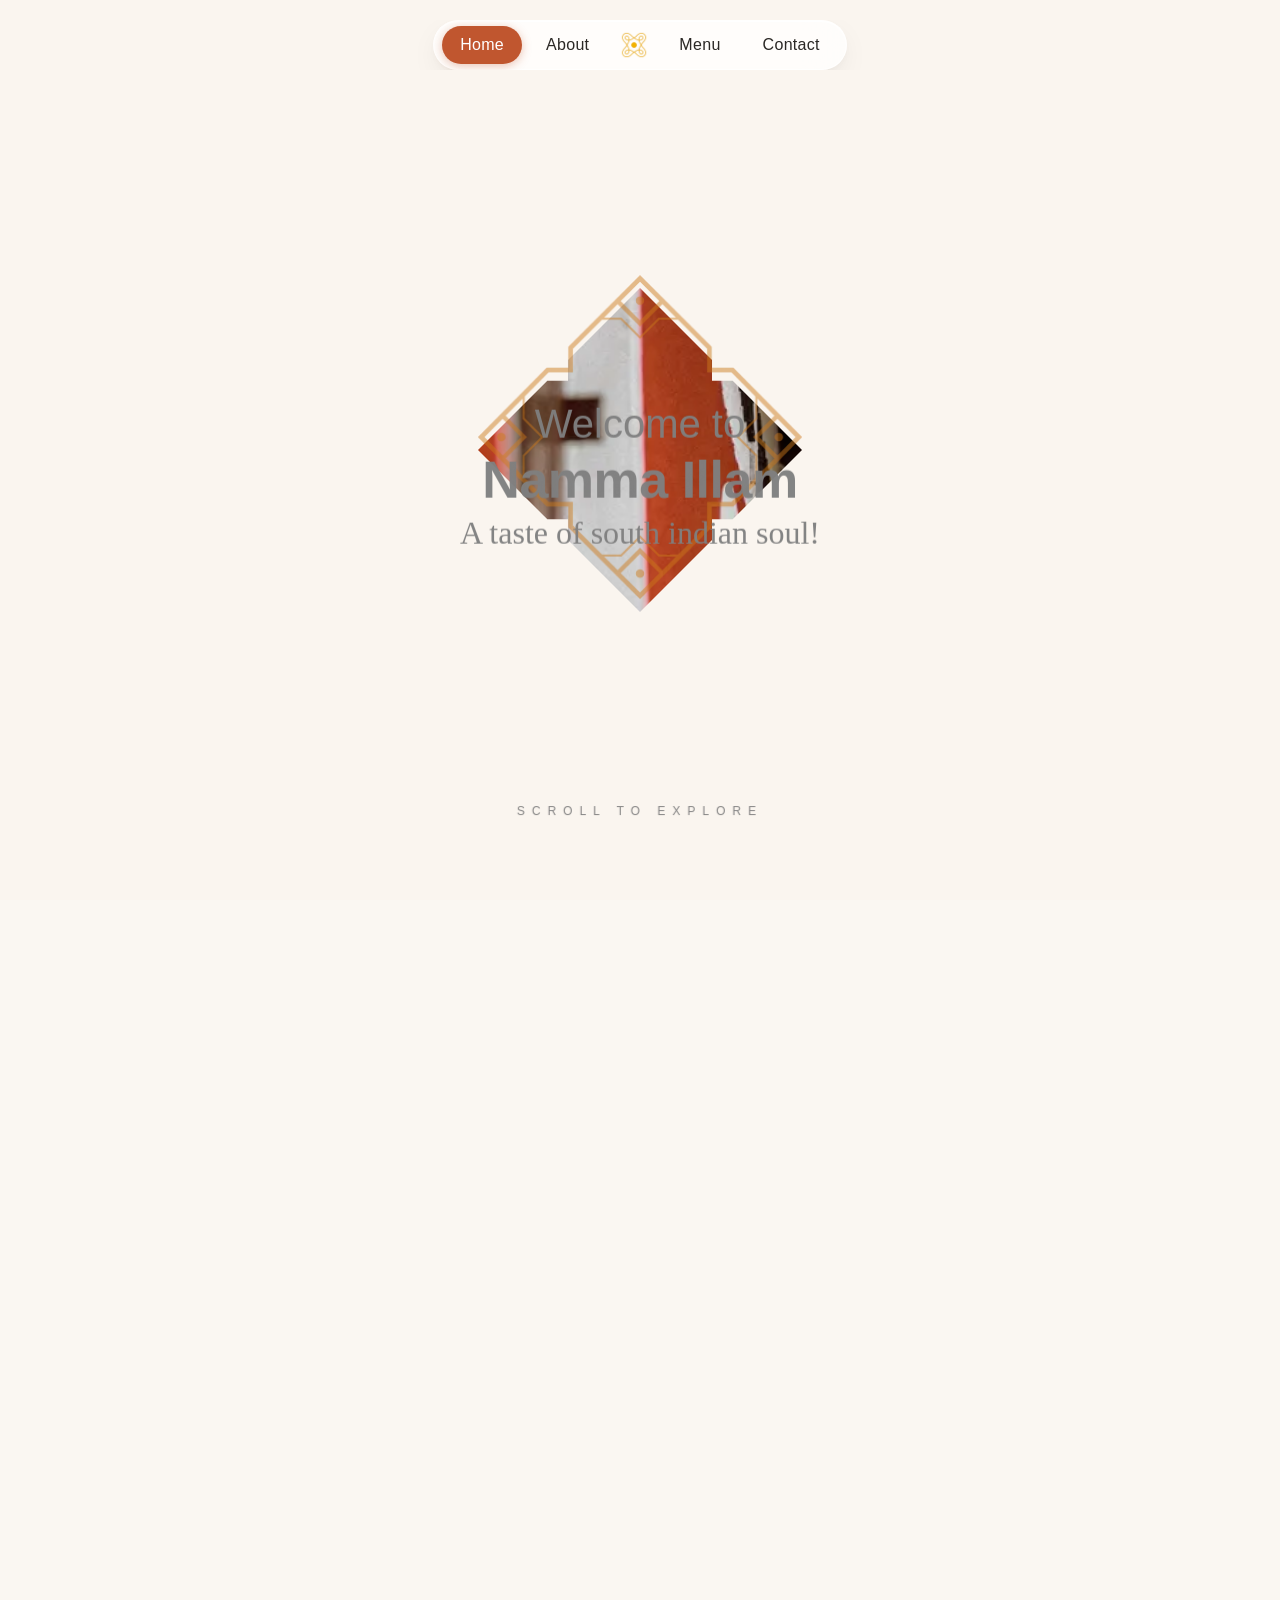
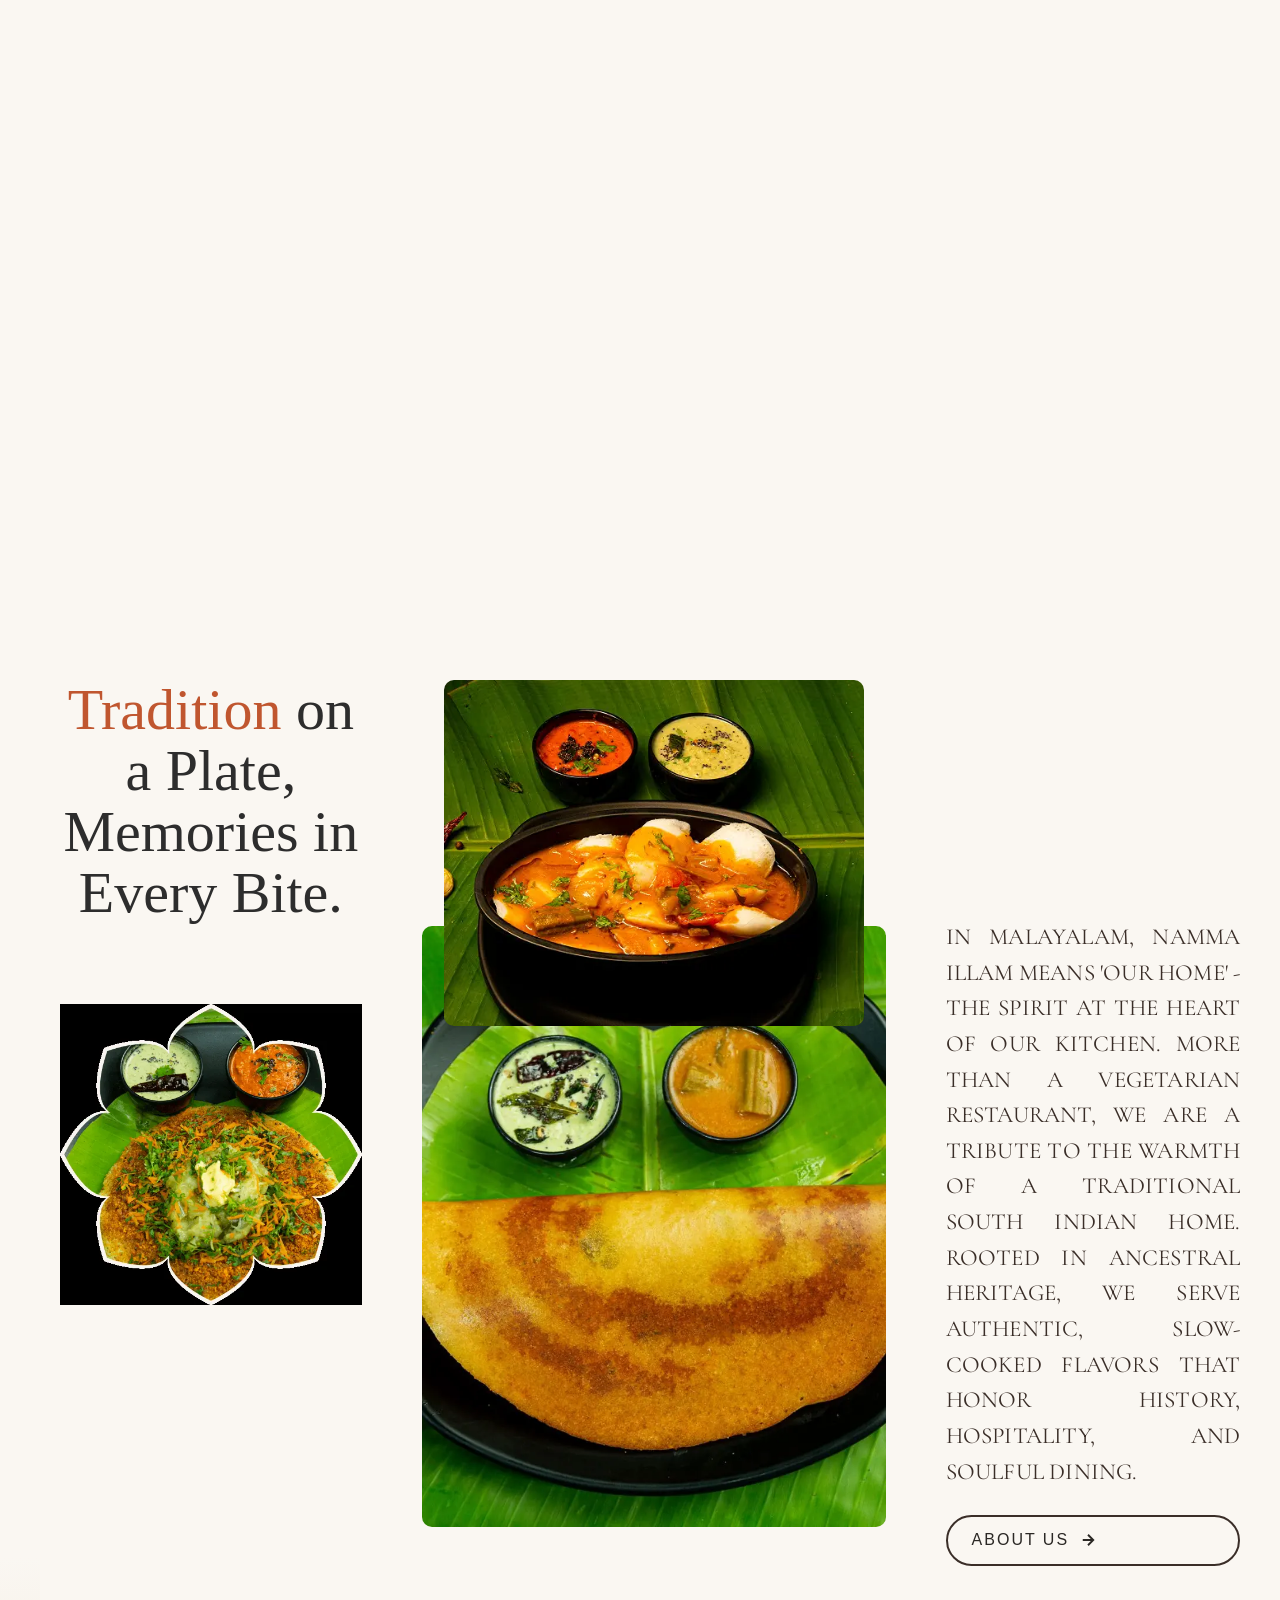
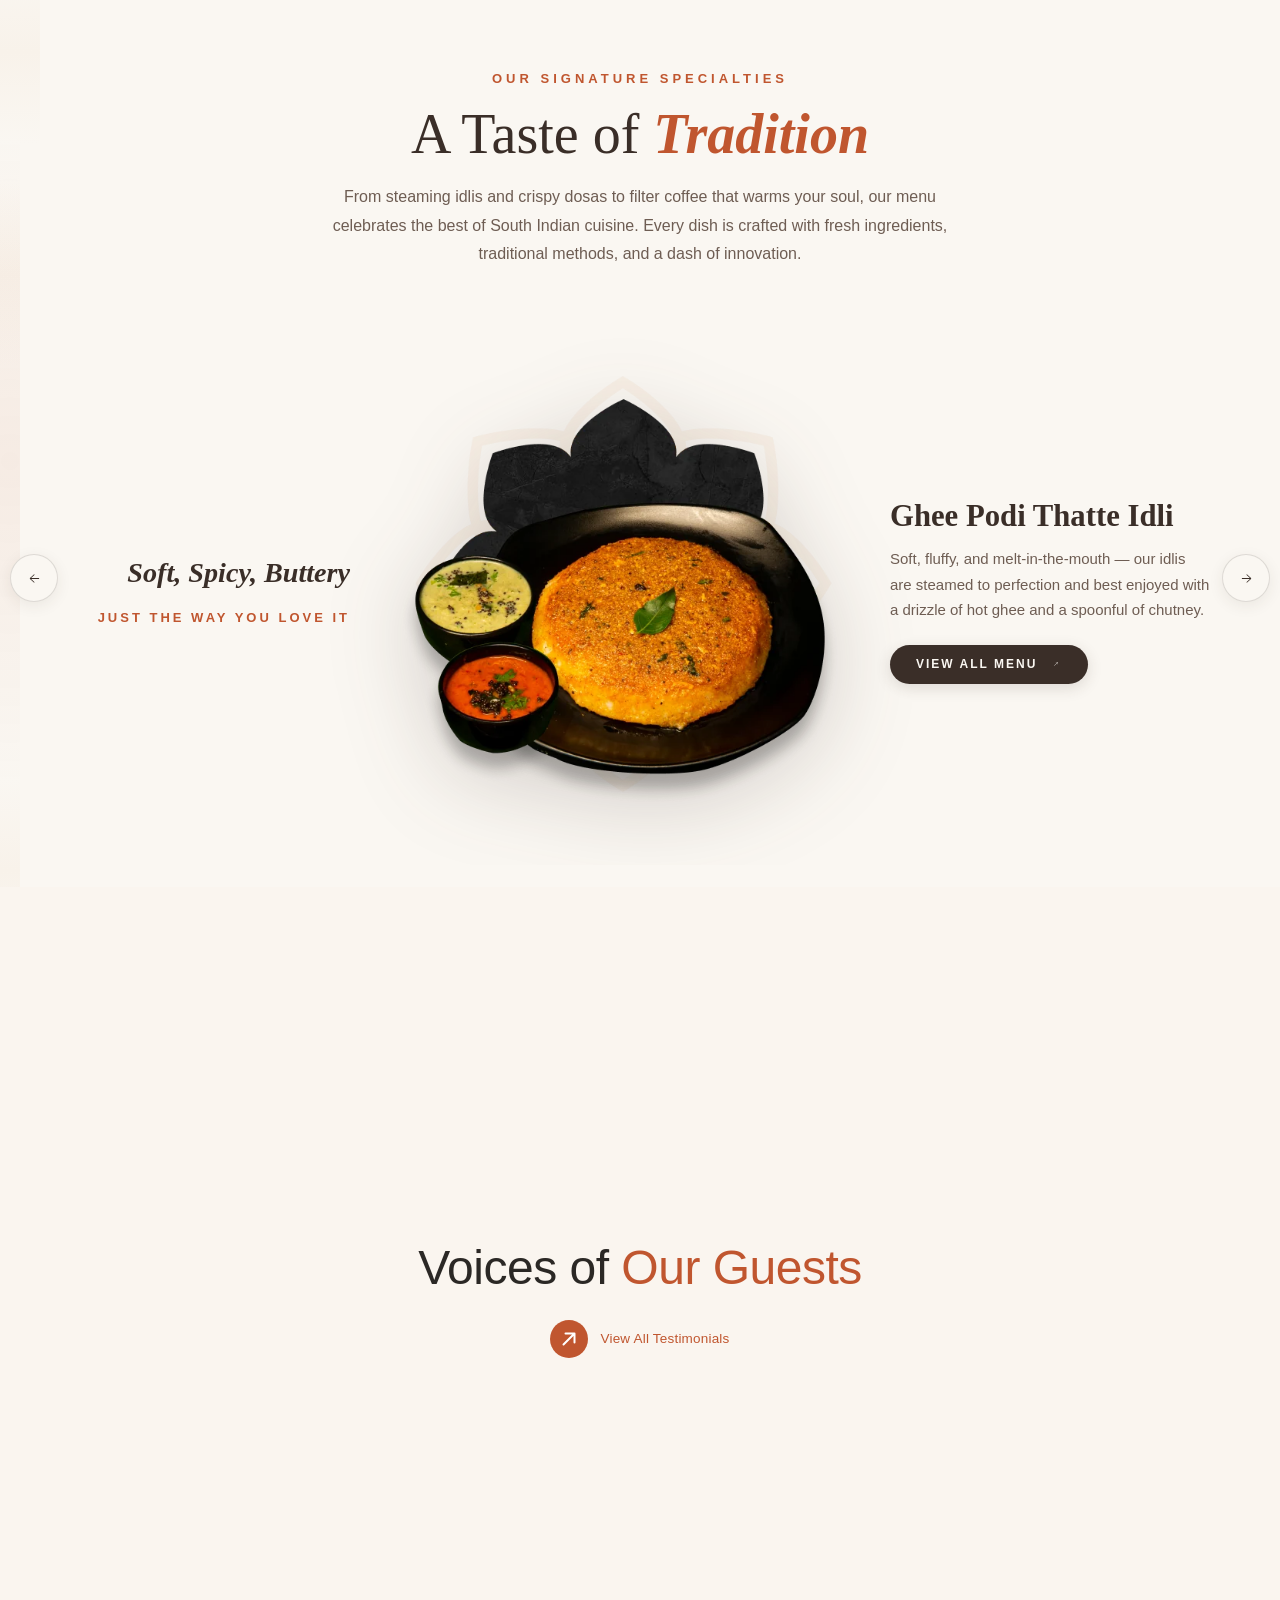
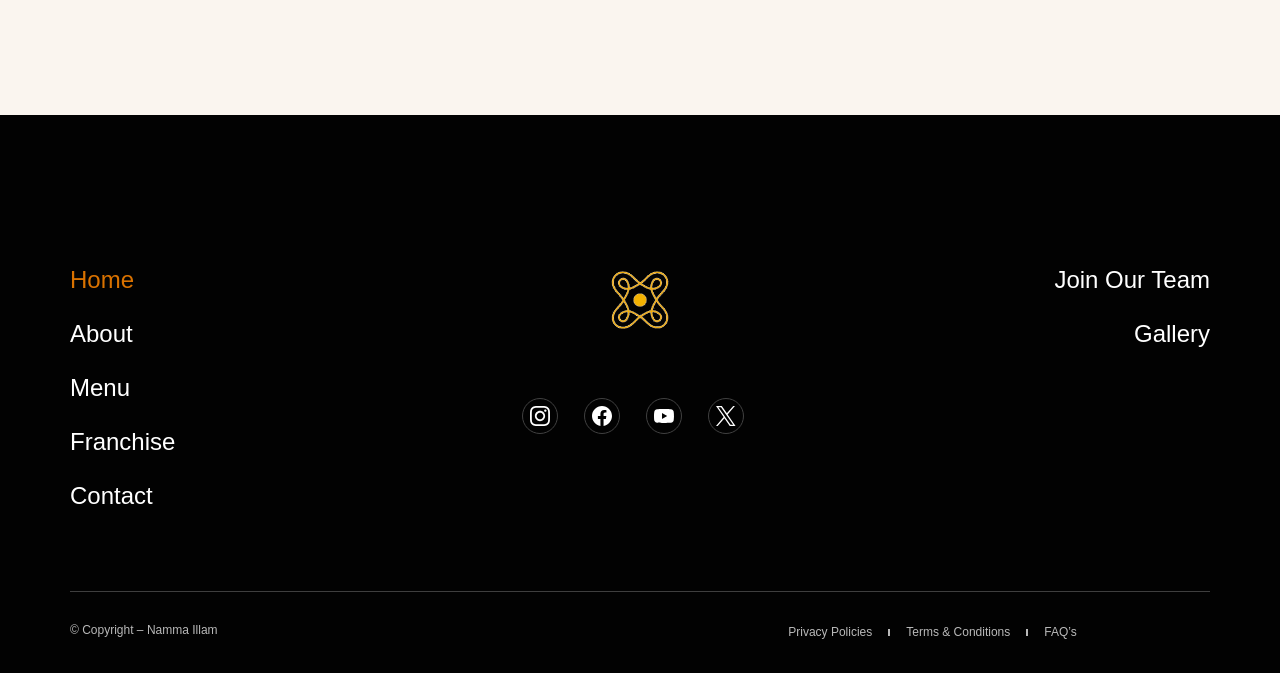
==== commit 9f521c52: "Add Dynamic Island floating navbar, homepage video scroll-hide, and single-stream video load optimiz" ====
--- a/index.html
+++ b/index.html
@@ -901,61 +901,7 @@
   }
 </style>
 <style id="custom-header-css">
-  header {
-    position: fixed;
-    top: 0;
-    width: 100%;
-    z-index: 1000;
-    transition: all 0.3s ease;
-    background: transparent;
-  }
-
-  .sticky-header {
-    background-color: #FAF5EF !important;
-    box-shadow: 0 2px 15px rgba(0,0,0,0.1);
-  }
-
-  .header-inner {
-    margin: 0 auto;
-    max-width: 1140px;
-    display: flex;
-    justify-content: center;
-    align-items: center;
-    padding: 20px;
-    position: relative;
-    gap: 30px;
-  }
-
-  .nav-link {
-    text-decoration: none;
-    color: #3A2E28;
-    font-weight: 600;
-    text-transform: uppercase;
-    font-size: 14px;
-    letter-spacing: 1px;
-    transition: 0.3s;
-    white-space: nowrap;
-  }
-
-  .nav-link.active {
-    color: #C0562F !important;
-  }
-
-  .nav-link:hover {
-    color: #C0562F;
-  }
-
-  .nammaillam-logo img {
-    width: 46px;
-    height: 46px;
-    object-fit: contain;
-    transition: 0.3s;
-  }
-
-  .sticky-header .nammaillam-logo img {
-    width: 38px;
-    height: 38px;
-  }
+  /* Header navigation consolidated in unified-header-style below */
 
   /* =======================================================
      A TASTE OF TRADITION - LUXURY SHOWCASE SECTION
@@ -1383,121 +1329,143 @@
   width: 100% !important;
 }
 
-/* Unified Header Navigation (Desktop & Mobile) */
+/* Unified Header Navigation (Desktop & Mobile) - Dynamic Island Pill */
 header {
   position: fixed;
-  top: 0;
+  top: 20px;
   left: 0;
   width: 100%;
   max-width: 100%;
   z-index: 1000;
-  background: transparent;
-  transition: background-color 0.3s ease, box-shadow 0.3s ease;
-  box-sizing: border-box;
-}
-
-header.sticky-header {
-  background-color: #FAF5EF !important;
-  box-shadow: 0 2px 15px rgba(0, 0, 0, 0.08) !important;
-}
-
-.header-inner {
-  margin: 0 auto;
-  max-width: 1140px;
   display: flex;
   justify-content: center;
+  background: transparent !important;
+  box-shadow: none !important;
+  pointer-events: none;
+  transition: transform 0.35s cubic-bezier(0.16, 1, 0.3, 1), opacity 0.3s ease, top 0.3s ease;
+  box-sizing: border-box;
+}
+
+header.sticky-header {
+  background: transparent !important;
+  box-shadow: none !important;
+}
+
+.header-inner {
+  pointer-events: auto;
+  margin: 0 auto;
+  max-width: fit-content;
+  display: inline-flex;
   align-items: center;
-  padding: 20px;
-  position: relative;
-  gap: 30px;
+  justify-content: center;
+  gap: 6px;
+  padding: 5px 8px;
+  background: rgba(255, 255, 255, 0.78);
+  backdrop-filter: blur(20px) saturate(180%);
+  -webkit-backdrop-filter: blur(20px) saturate(180%);
+  border: 1px solid rgba(255, 255, 255, 0.75);
+  border-radius: 9999px;
+  box-shadow: 0 10px 30px -5px rgba(0, 0, 0, 0.08), 0 4px 12px -2px rgba(0, 0, 0, 0.04), inset 0 1px 1px rgba(255, 255, 255, 0.9);
+  transition: all 0.3s cubic-bezier(0.16, 1, 0.3, 1);
   box-sizing: border-box;
+}
+
+.sticky-header .header-inner {
+  background: rgba(250, 245, 239, 0.92);
+  border-color: rgba(192, 86, 47, 0.2);
+  box-shadow: 0 12px 35px -5px rgba(45, 25, 15, 0.12), 0 4px 12px -2px rgba(0, 0, 0, 0.06), inset 0 1px 1px rgba(255, 255, 255, 0.95);
 }
 
 .nav-link {
   text-decoration: none;
   color: #3A2E28;
+  font-family: "Manrope", sans-serif;
   font-weight: 600;
-  text-transform: uppercase;
-  font-size: 14px;
-  letter-spacing: 1px;
-  transition: color 0.3s ease;
+  font-size: 13.5px;
+  letter-spacing: 0.3px;
+  padding: 8px 18px;
+  border-radius: 9999px;
+  transition: all 0.25s ease;
   white-space: nowrap;
-}
-
-.nav-link:hover,
-.nav-link.active {
-  color: #C0562F !important;
-}
-
-.nammaillam-logo {
-  display: flex;
+  display: inline-flex;
   align-items: center;
   justify-content: center;
+  line-height: 1;
+  text-transform: capitalize;
+  box-sizing: border-box;
+}
+
+.nav-link:hover {
+  color: #C0562F !important;
+  background: rgba(192, 86, 47, 0.08);
+}
+
+.nav-link.active {
+  background: #C0562F !important;
+  color: #FFFFFF !important;
+  box-shadow: 0 2px 10px rgba(192, 86, 47, 0.35);
+}
+
+.nammaillam-logo {
+  display: inline-flex;
+  align-items: center;
+  justify-content: center;
+  padding: 0 6px;
 }
 
 .nammaillam-logo img {
-  width: 46px;
-  height: 46px;
+  width: 30px;
+  height: 30px;
   object-fit: contain;
-  transition: width 0.2s ease, height 0.2s ease;
+  transition: transform 0.25s ease;
   display: block;
 }
 
+.nammaillam-logo a:hover img {
+  transform: scale(1.08);
+}
+
 .sticky-header .nammaillam-logo img {
-  width: 38px;
-  height: 38px;
+  width: 30px;
+  height: 30px;
 }
 
 @media (max-width: 767px) {
   header {
+    top: 10px !important;
+    padding: 0 10px !important;
     width: 100% !important;
-    max-width: 100vw !important;
+  }
+
+  .header-inner {
+    gap: 3px !important;
+    padding: 4px 6px !important;
+    max-width: calc(100vw - 20px) !important;
     overflow: hidden !important;
-    padding: 0 !important;
-  }
-
-  .header-inner {
-    display: flex !important;
-    justify-content: space-between !important;
-    align-items: center !important;
-    width: 100% !important;
-    max-width: 100% !important;
-    padding: 10px clamp(8px, 3vw, 16px) !important;
-    gap: clamp(4px, 1.5vw, 8px) !important;
-    box-sizing: border-box !important;
-    overflow: hidden !important;
-    white-space: nowrap !important;
   }
 
   .nav-link {
-    font-size: clamp(10.5px, 2.8vw, 12px) !important;
-    letter-spacing: 0.5px !important;
-    padding: 8px clamp(2px, 1vw, 6px) !important;
-    min-height: 44px !important;
-    display: inline-flex !important;
-    align-items: center !important;
-    touch-action: manipulation !important;
+    font-size: 11px !important;
+    padding: 6px 11px !important;
+    letter-spacing: 0.2px !important;
+    min-height: unset !important;
     flex: 0 0 auto !important;
   }
 
   .nammaillam-logo {
-    display: flex !important;
-    align-items: center !important;
-    justify-content: center !important;
-    flex: 0 0 auto !important;
+    padding: 0 2px !important;
   }
 
   .nammaillam-logo img {
-    width: clamp(26px, 7vw, 32px) !important;
-    height: clamp(26px, 7vw, 32px) !important;
+    width: 24px !important;
+    height: 24px !important;
   }
 
   .sticky-header .nammaillam-logo img {
-    width: clamp(24px, 6vw, 28px) !important;
-    height: clamp(24px, 6vw, 28px) !important;
-  }
-}
-</style>
+    width: 24px !important;
+    height: 24px !important;
+  }
+}</style>
 <style id="nammaillam-preloader-style">
 /* --- UNIVERSAL BRAND PRELOADER --- */
 body.loading {
@@ -1980,49 +1948,59 @@
 
   const isMobile = window.innerWidth <= 767;
 
+  const videoSpacer = document.querySelector(".video-spacer");
+
   ScrollTrigger.create({
     start: 0,
     end: "max",
     onUpdate: self => {
       const scrollY = self.scroll();
       const direction = self.direction;
-
-      // Sticky state (scroll up after 200px)
-      if (scrollY > 200 && direction === -1) {
+      const spacerBottom = videoSpacer ? (videoSpacer.offsetTop + videoSpacer.offsetHeight - window.innerHeight) : 4500;
+      const isInsideVideo = videoSpacer && scrollY > 20 && scrollY < spacerBottom;
+
+      // 1. Hide completely while scrolling in the video section
+      if (isInsideVideo) {
         gsap.to(header, {
-          backgroundColor: "#FAF5EF",
+          yPercent: -140,
+          opacity: 0,
+          duration: 0.25,
+          ease: "power2.out"
+        });
+        header.classList.remove("sticky-header");
+        return;
+      }
+
+      // 2. At top of page (initial view)
+      if (scrollY <= 20) {
+        gsap.to(header, {
+          yPercent: 0,
+          opacity: 1,
           duration: 0.3,
           ease: "power2.out"
         });
-
-        gsap.to(logoImg, {
-          width: isMobile ? 34 : 38,
-          duration: 0.2,
+        header.classList.remove("sticky-header");
+        return;
+      }
+
+      // 3. Past the video section into content
+      if (direction === -1) {
+        // Scrolling up -> show island navbar
+        header.classList.add("sticky-header");
+        gsap.to(header, {
+          yPercent: 0,
+          opacity: 1,
+          duration: 0.35,
           ease: "power2.out"
         });
-
-        header.classList.add("sticky-header");
-      } else {
+      } else if (direction === 1 && scrollY > spacerBottom + 50) {
+        // Scrolling down in content -> hide island navbar
         gsap.to(header, {
-          backgroundColor: "transparent",
-          duration: 0.3,
+          yPercent: -140,
+          opacity: 0,
+          duration: 0.25,
           ease: "power2.out"
         });
-
-        gsap.to(logoImg, {
-          width: isMobile ? 36 : 46,
-          duration: 0.2,
-          ease: "power2.out"
-        });
-
-        header.classList.remove("sticky-header");
-      }
-
-      // Hide / show header
-      if (scrollY > 200 && direction === 1) {
-        gsap.to(header, { yPercent: -100, duration: 0.3, ease: "power2.out" });
-      } else if (direction === -1) {
-        gsap.to(header, { yPercent: 0, duration: 0.3, ease: "power2.out" });
       }
     }
   });
@@ -2273,7 +2251,7 @@
     <section class="video-section has-motion">
         <div class="video-container">
             <!-- Background Video -->
-            <video class="background-video" autoplay="" muted="" loop="" playsinline="" webkit-playsinline="" preload="metadata" poster="assets/optimized/shop.webp">
+            <video class="background-video" autoplay="" muted="" loop="" playsinline="" webkit-playsinline="" preload="auto" poster="assets/optimized/shop.webp">
                 <source src="assets/video/IMG_2051.MP4" type="video/mp4">
             </video>
 
@@ -3040,6 +3018,7 @@
     video.muted = true;
     video.playsInline = true;
     const tryPlay = () => {
+      if (!video.paused) return;
       const playPromise = video.play();
       if (playPromise && typeof playPromise.catch === "function") {
         playPromise.catch(() => {});
--- a/assets/css/global.css
+++ b/assets/css/global.css
@@ -187,70 +187,143 @@
 }
 
 /* ============================================
-   PREMIUM NAVIGATION
+   PREMIUM NAVIGATION - DYNAMIC ISLAND PILL
    ============================================ */
 header {
   position: fixed;
-  top: 0;
+  top: 20px;
   left: 0;
-  right: 0;
   width: 100%;
+  max-width: 100%;
   z-index: 1000;
-  transition: var(--transition);
-  background-color: transparent;
-  overflow: hidden;
-}
-
-.sticky-header {
-  background-color: var(--cream) !important;
-  box-shadow: 0 2px 15px rgba(0, 0, 0, 0.1);
+  display: flex;
+  justify-content: center;
+  background-color: transparent !important;
+  box-shadow: none !important;
+  pointer-events: none;
+  transition: transform 0.35s cubic-bezier(0.16, 1, 0.3, 1), opacity 0.3s ease, top 0.3s ease;
+  box-sizing: border-box;
+}
+
+header.sticky-header {
+  background-color: transparent !important;
+  box-shadow: none !important;
 }
 
 .header-inner {
+  pointer-events: auto;
   margin: 0 auto;
-  max-width: 1140px;
-  display: flex;
-  justify-content: space-between;
+  max-width: fit-content;
+  display: inline-flex;
   align-items: center;
-  padding: 20px;
+  justify-content: center;
+  gap: 6px;
+  padding: 5px 8px;
+  background: rgba(255, 255, 255, 0.78);
+  backdrop-filter: blur(20px) saturate(180%);
+  -webkit-backdrop-filter: blur(20px) saturate(180%);
+  border: 1px solid rgba(255, 255, 255, 0.75);
+  border-radius: 9999px;
+  box-shadow: 0 10px 30px -5px rgba(0, 0, 0, 0.08), 0 4px 12px -2px rgba(0, 0, 0, 0.04), inset 0 1px 1px rgba(255, 255, 255, 0.9);
+  transition: all 0.3s cubic-bezier(0.16, 1, 0.3, 1);
+  box-sizing: border-box;
+}
+
+.sticky-header .header-inner {
+  background: rgba(250, 245, 239, 0.92);
+  border-color: rgba(192, 86, 47, 0.2);
+  box-shadow: 0 12px 35px -5px rgba(45, 25, 15, 0.12), 0 4px 12px -2px rgba(0, 0, 0, 0.06), inset 0 1px 1px rgba(255, 255, 255, 0.95);
+}
+
+.nammaillam-logo {
+  display: inline-flex;
+  align-items: center;
+  justify-content: center;
+  padding: 0 6px;
 }
 
 .nammaillam-logo img {
-  width: 64px;
-  border-radius: 4px;
-  transition: var(--transition);
+  width: 30px;
+  height: 30px;
+  object-fit: contain;
+  transition: transform 0.25s ease;
+  display: block;
+}
+
+.nammaillam-logo a:hover img {
+  transform: scale(1.08);
 }
 
 .sticky-header .nammaillam-logo img {
-  width: 50px;
-}
-
-.nav-side {
-  display: flex;
-  gap: 40px;
+  width: 30px;
+  height: 30px;
+}
+
+.nav-link {
+  text-decoration: none;
+  color: #3A2E28;
+  font-family: "Manrope", sans-serif;
+  font-weight: 600;
+  font-size: 13.5px;
+  letter-spacing: 0.3px;
+  padding: 8px 18px;
+  border-radius: 9999px;
+  transition: all 0.25s ease;
+  white-space: nowrap;
+  display: inline-flex;
   align-items: center;
-}
-
-.nav-side a {
-  text-decoration: none;
-  color: #FFF;
-  font-weight: 600;
-  text-transform: uppercase;
-  font-size: 14px;
-  letter-spacing: 1px;
-  transition: var(--transition);
-}
-
-.sticky-header .nav-side a {
-  color: var(--primary);
-}
-
-.nav-side a.active {
-  color: var(--secondary) !important;
-}
-
-.nav-side a:hover {
-  color: var(--secondary);
+  justify-content: center;
+  line-height: 1;
+  text-transform: capitalize;
+  box-sizing: border-box;
+}
+
+.nav-link:hover {
+  color: #C0562F !important;
+  background: rgba(192, 86, 47, 0.08);
+}
+
+.nav-link.active {
+  background: #C0562F !important;
+  color: #FFFFFF !important;
+  box-shadow: 0 2px 10px rgba(192, 86, 47, 0.35);
+}
+
+@media (max-width: 767px) {
+  header {
+    top: 10px !important;
+    padding: 0 10px !important;
+    width: 100% !important;
+  }
+
+  .header-inner {
+    gap: 3px !important;
+    padding: 4px 6px !important;
+    max-width: calc(100vw - 20px) !important;
+    overflow: hidden !important;
+  }
+
+  .nav-link {
+    font-size: 11px !important;
+    padding: 6px 11px !important;
+    letter-spacing: 0.2px !important;
+    min-height: unset !important;
+    flex: 0 0 auto !important;
+  }
+
+  .nammaillam-logo {
+    padding: 0 2px !important;
+  }
+
+  .nammaillam-logo img {
+    width: 24px !important;
+    height: 24px !important;
+  }
+
+  .sticky-header .nammaillam-logo img {
+    width: 24px !important;
+    height: 24px !important;
+  }
 }
 
 /* ============================================
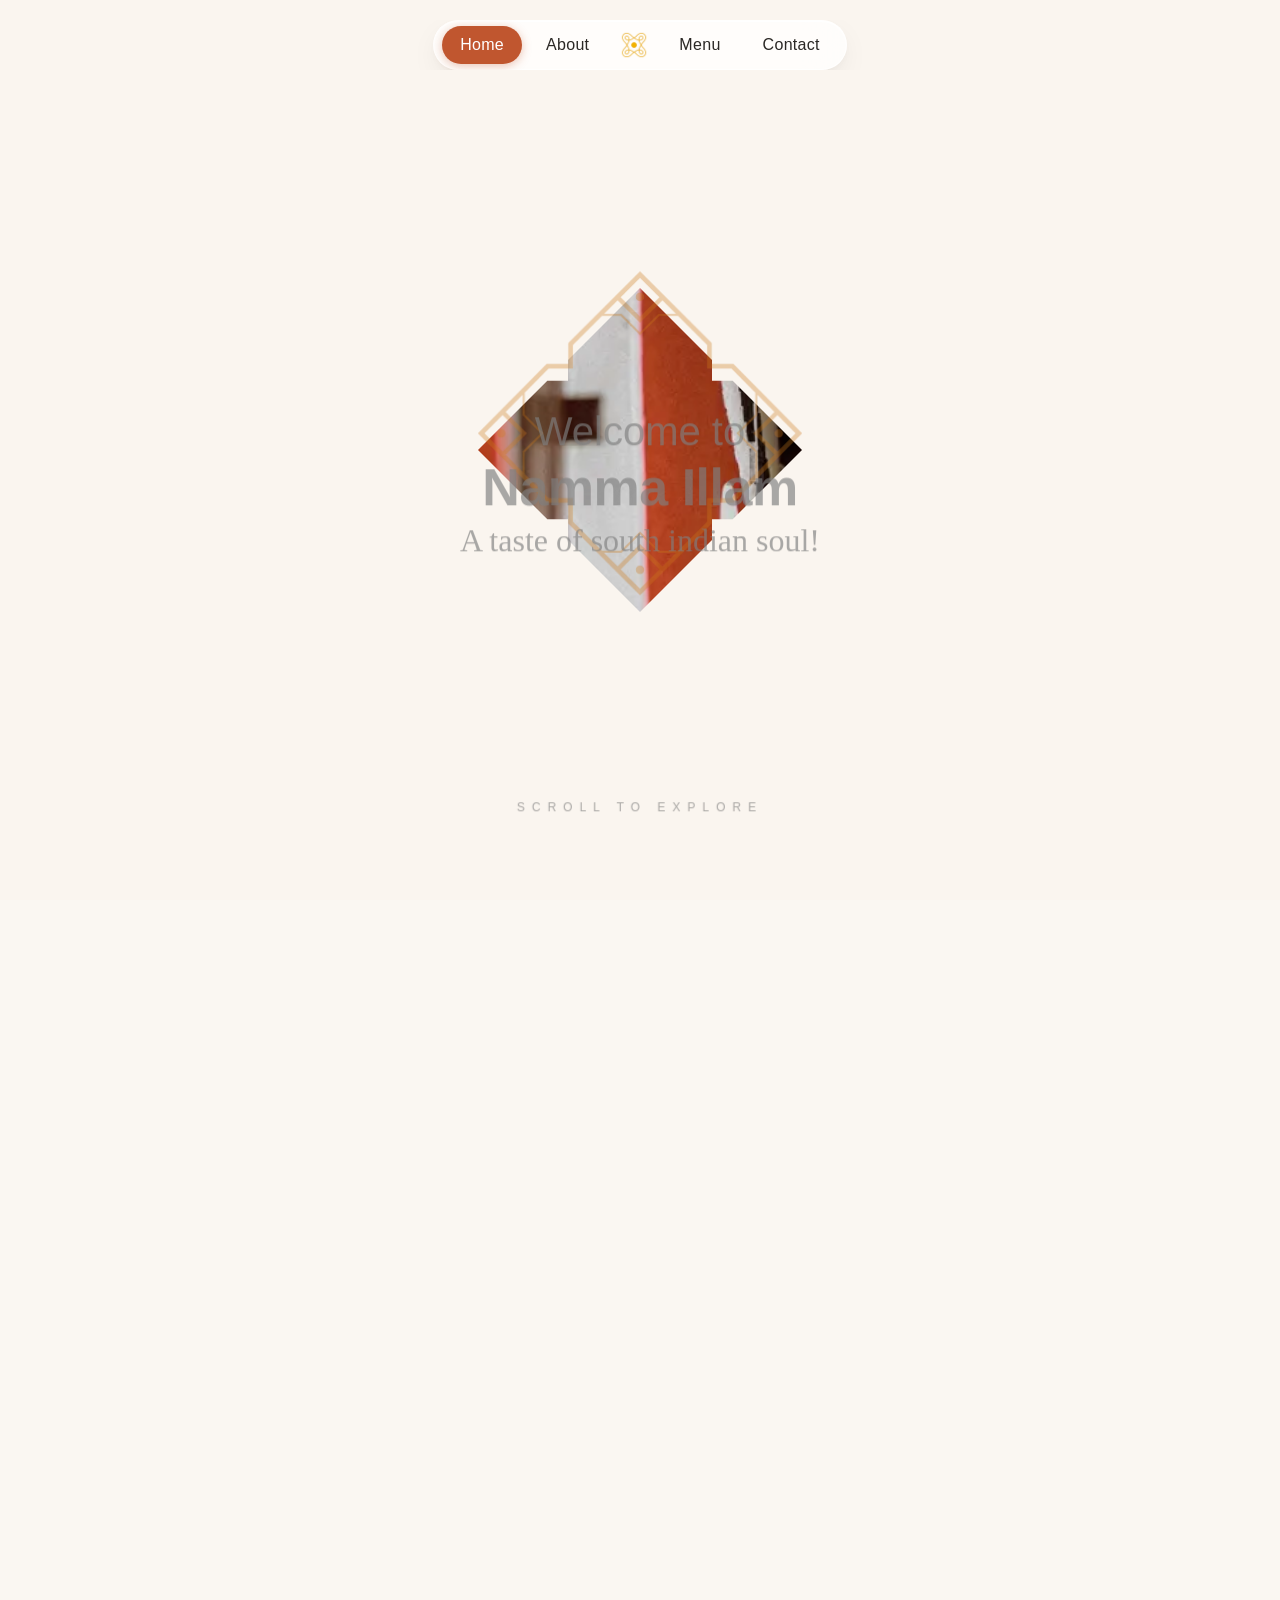
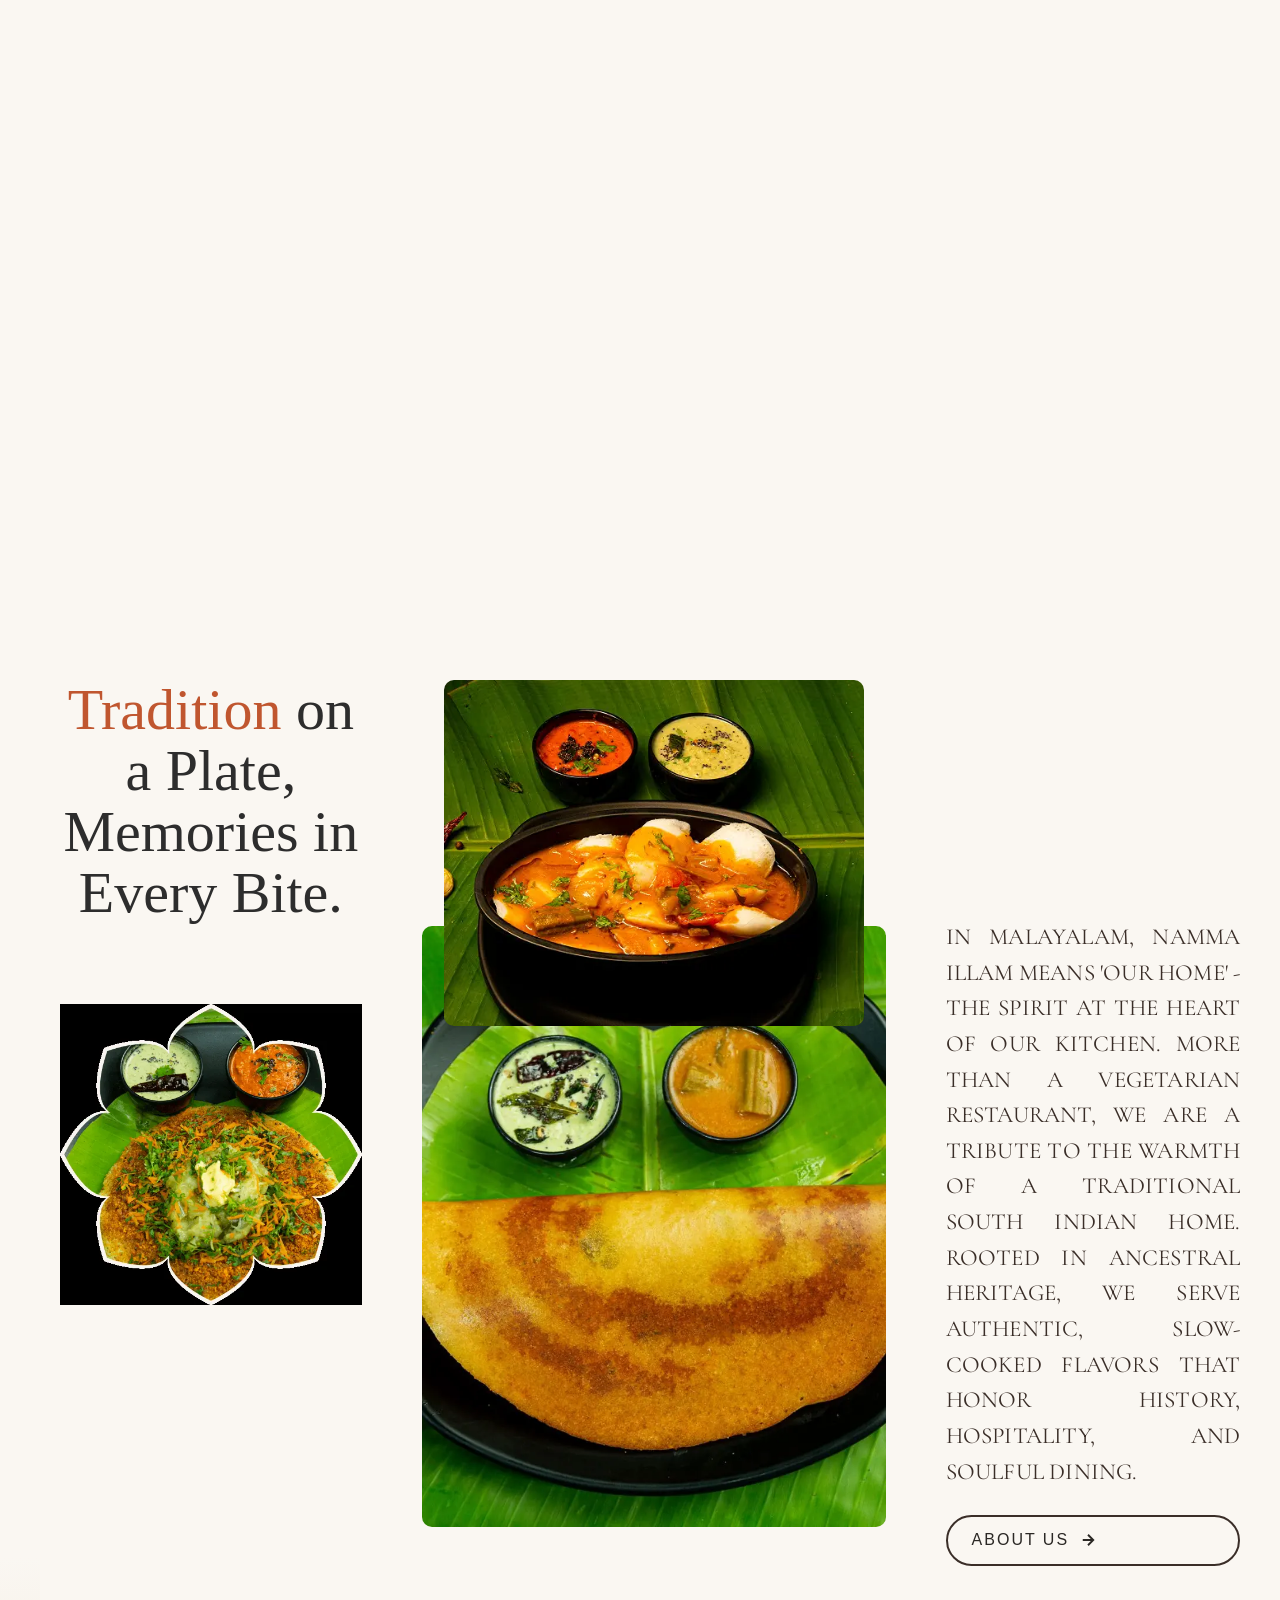
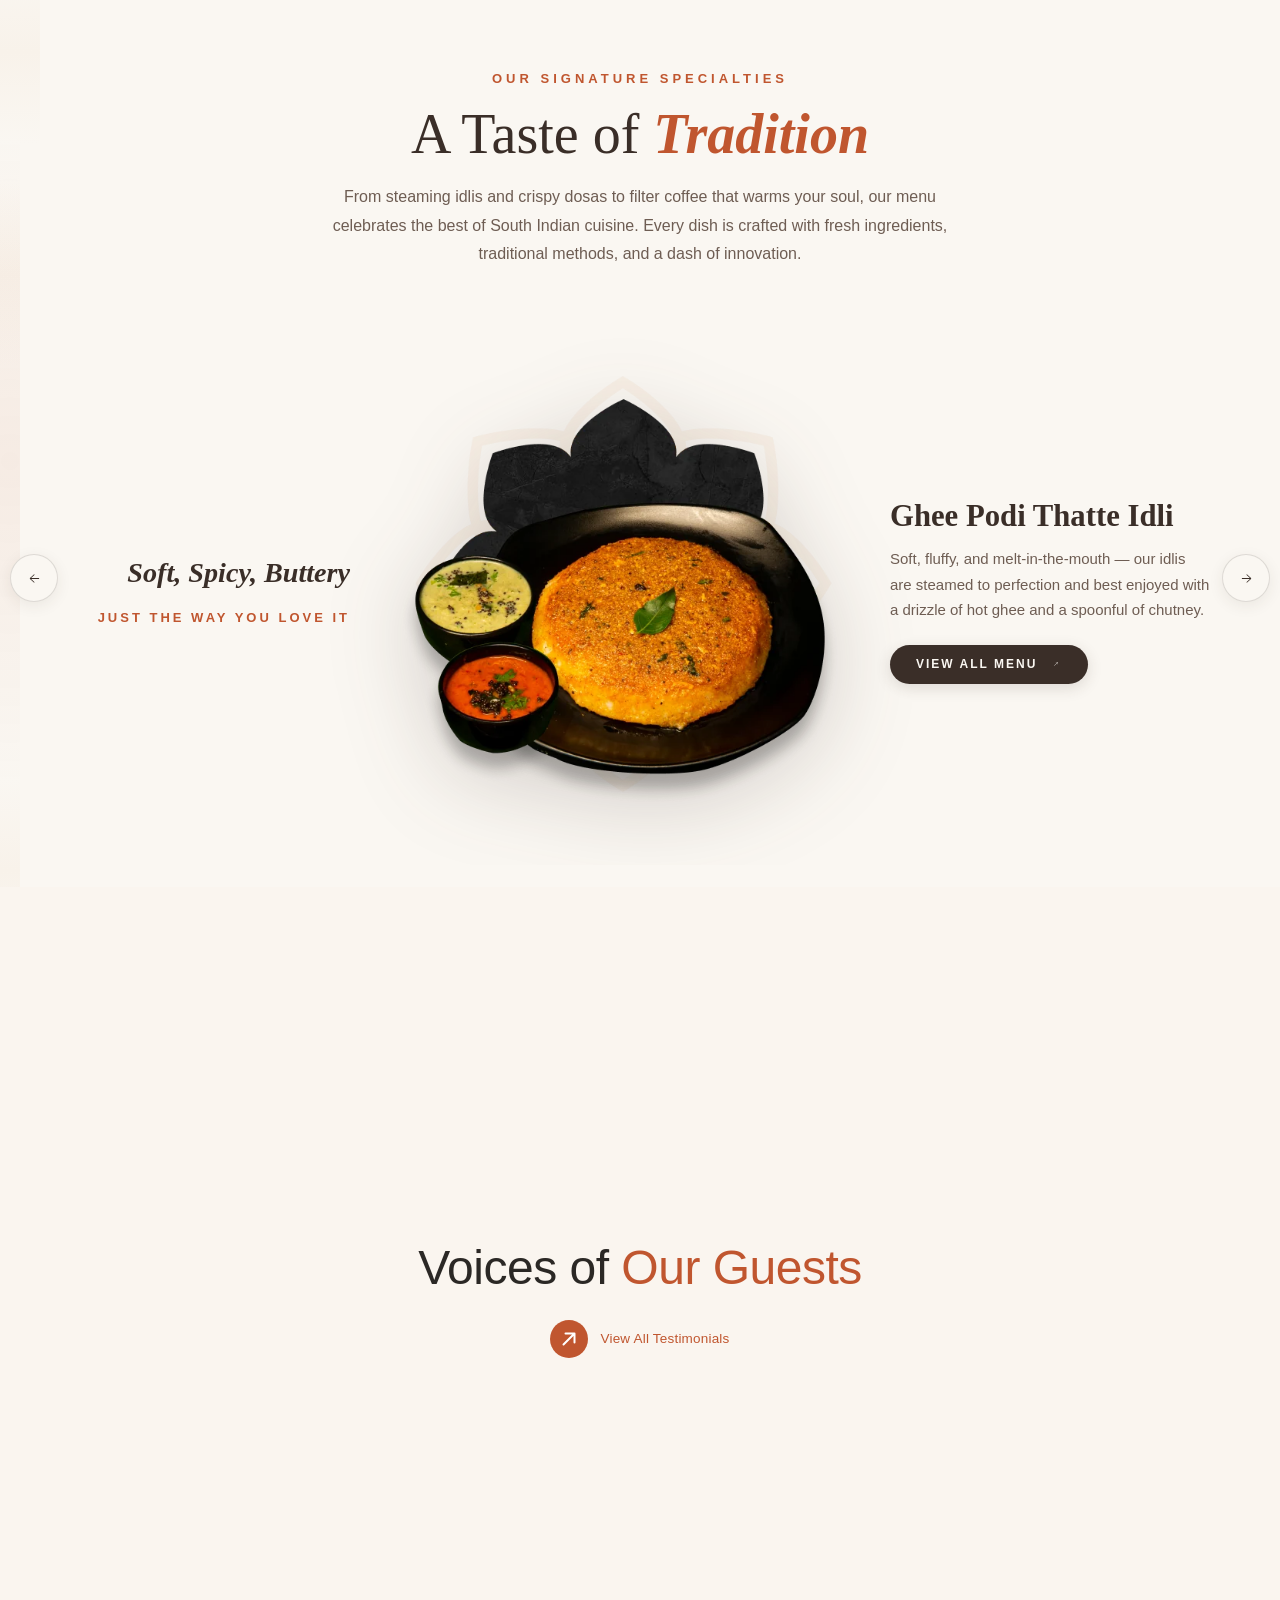
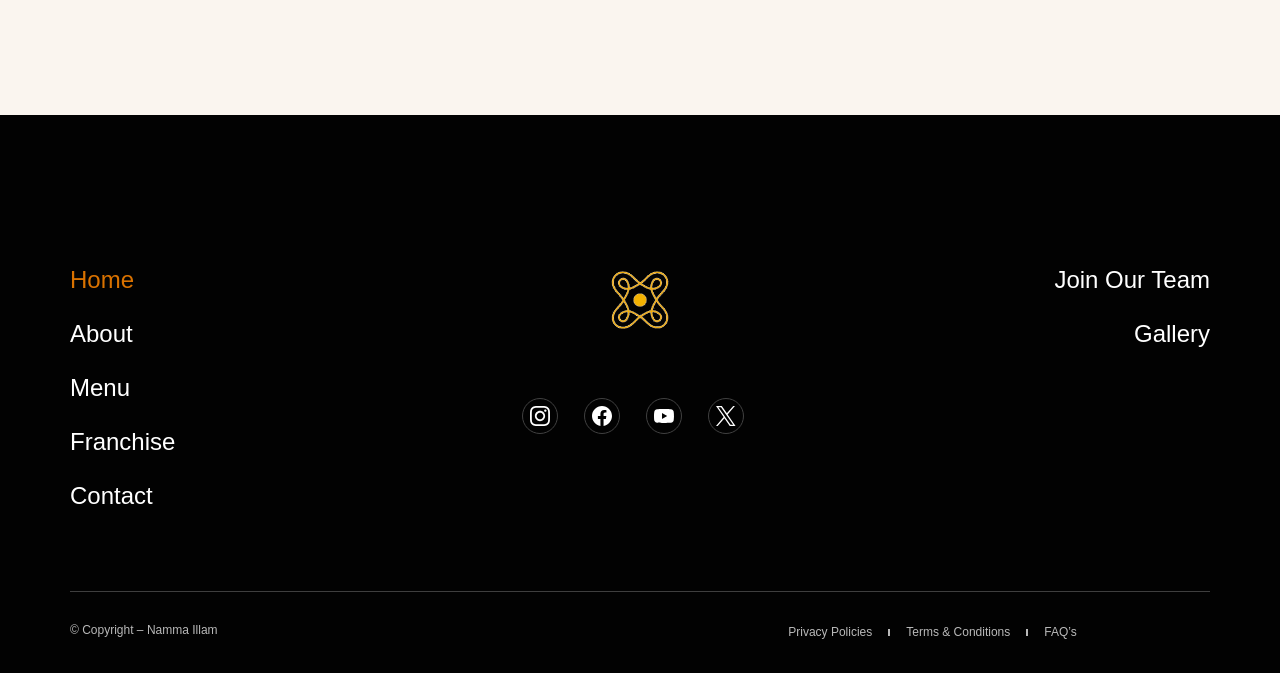
==== commit c4f7364b: "Fix video playback auto-resume and stream recovery on scroll up" ====
--- a/index.html
+++ b/index.html
@@ -1980,6 +1980,10 @@
           ease: "power2.out"
         });
         header.classList.remove("sticky-header");
+        const v = document.querySelector('.background-video');
+        if (v && v.paused) {
+          v.play().catch(() => {});
+        }
         return;
       }
 
@@ -2251,7 +2255,7 @@
     <section class="video-section has-motion">
         <div class="video-container">
             <!-- Background Video -->
-            <video class="background-video" autoplay="" muted="" loop="" playsinline="" webkit-playsinline="" preload="auto" poster="assets/optimized/shop.webp">
+            <video class="background-video" autoplay="" muted="" loop="" playsinline="" webkit-playsinline="" preload="metadata" poster="assets/optimized/shop.webp">
                 <source src="assets/video/IMG_2051.MP4" type="video/mp4">
             </video>
 
@@ -3014,20 +3018,35 @@
       }
     };
 
-    // Ensure autoplay works reliably across browsers/mobile.
+    // Ensure autoplay & resilient playback across browsers/mobile.
     video.muted = true;
     video.playsInline = true;
-    const tryPlay = () => {
-      if (!video.paused) return;
-      const playPromise = video.play();
-      if (playPromise && typeof playPromise.catch === "function") {
-        playPromise.catch(() => {});
+
+    const safePlay = () => {
+      if (video.error) {
+        video.load();
+      }
+      if (video.paused) {
+        const playPromise = video.play();
+        if (playPromise && typeof playPromise.catch === "function") {
+          playPromise.catch(() => {});
+        }
       }
     };
-    video.addEventListener("loadeddata", tryPlay, { once: true });
-    document.addEventListener("touchstart", tryPlay, { once: true, passive: true });
-    document.addEventListener("click", tryPlay, { once: true, passive: true });
-    tryPlay();
+
+    video.addEventListener("ended", () => {
+      video.currentTime = 0;
+      safePlay();
+    });
+    video.addEventListener("error", () => {
+      video.load();
+      safePlay();
+    });
+
+    video.addEventListener("loadeddata", safePlay, { once: true });
+    document.addEventListener("touchstart", safePlay, { once: true, passive: true });
+    document.addEventListener("click", safePlay, { once: true, passive: true });
+    safePlay();
 
     // Kill previous instances if this is re-initialized.
     if (window.__videoMaskTween) window.__videoMaskTween.kill();
@@ -3053,7 +3072,11 @@
         onRefreshInit: () => {
           state.size = getMaskSizes().start;
           setMask(state.size);
+          safePlay();
         },
+        onEnter: () => safePlay(),
+        onEnterBack: () => safePlay(),
+        onResume: () => safePlay(),
       },
     });
 
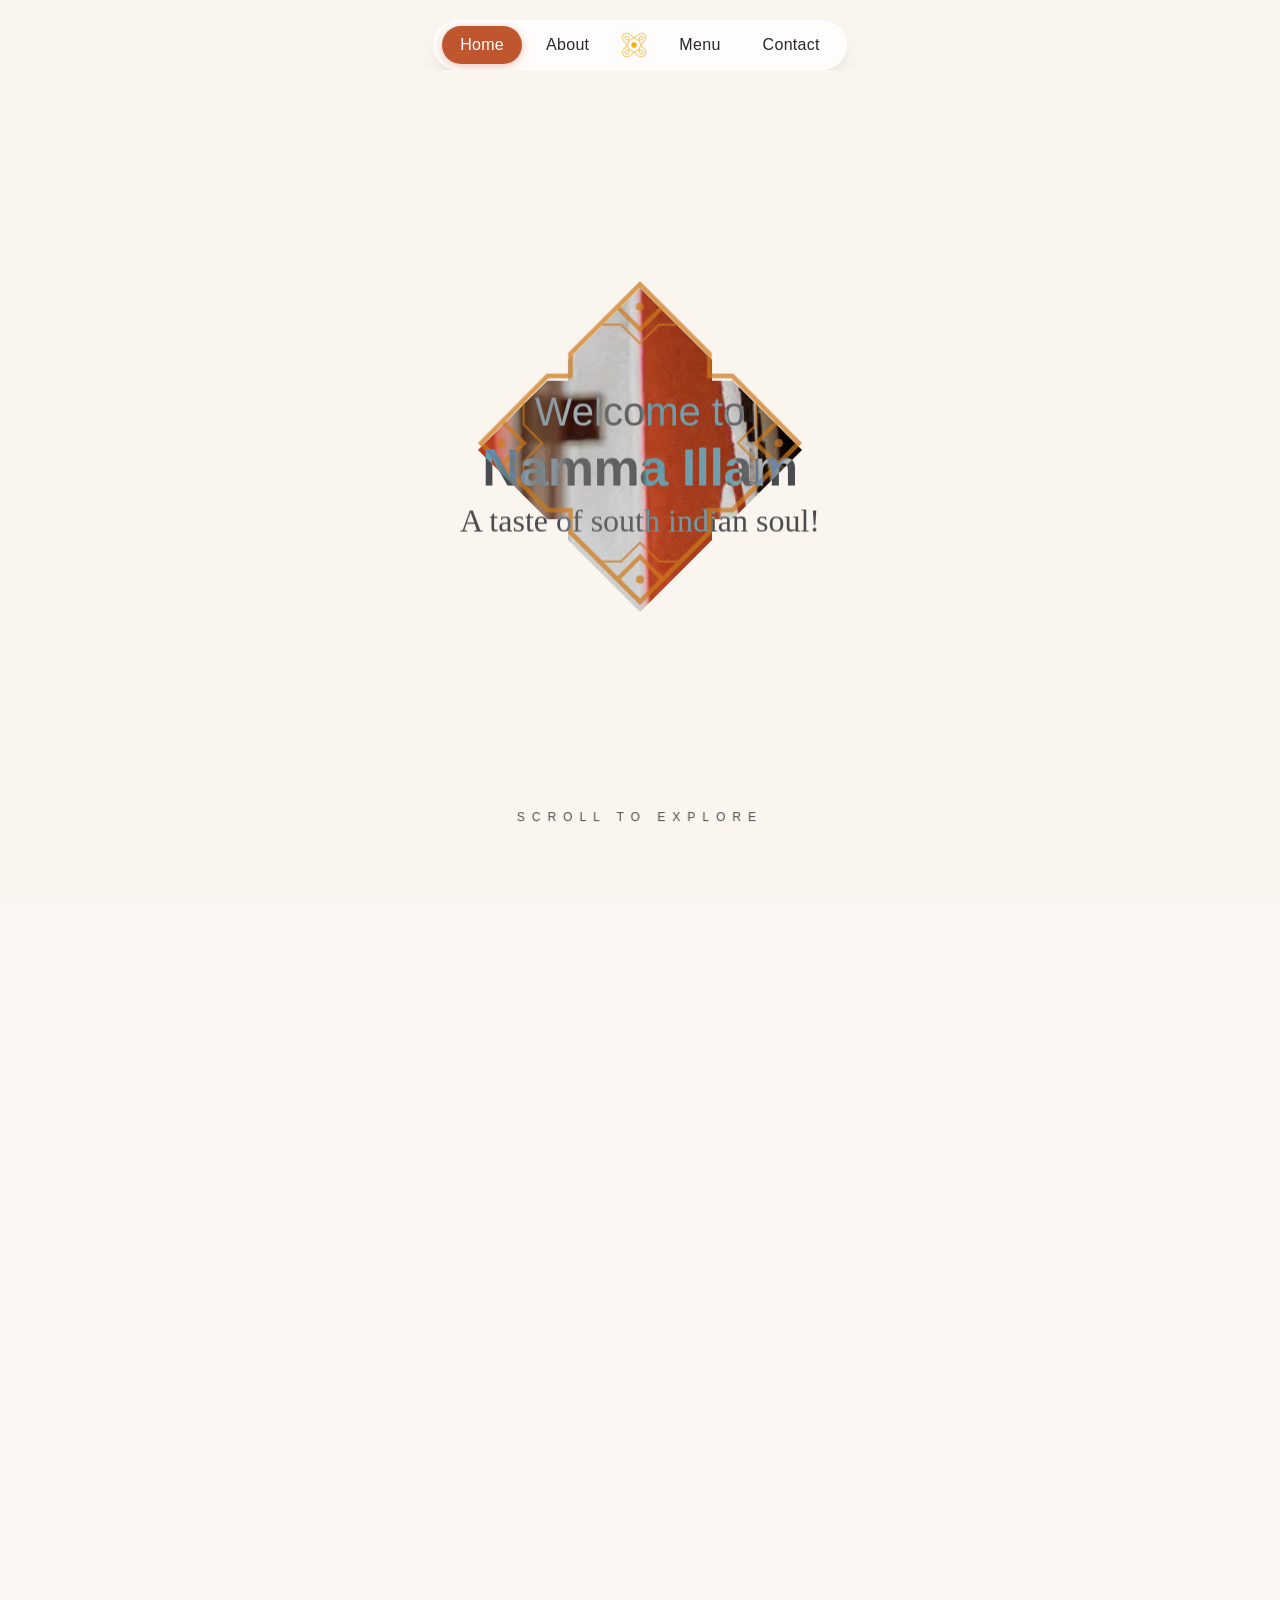
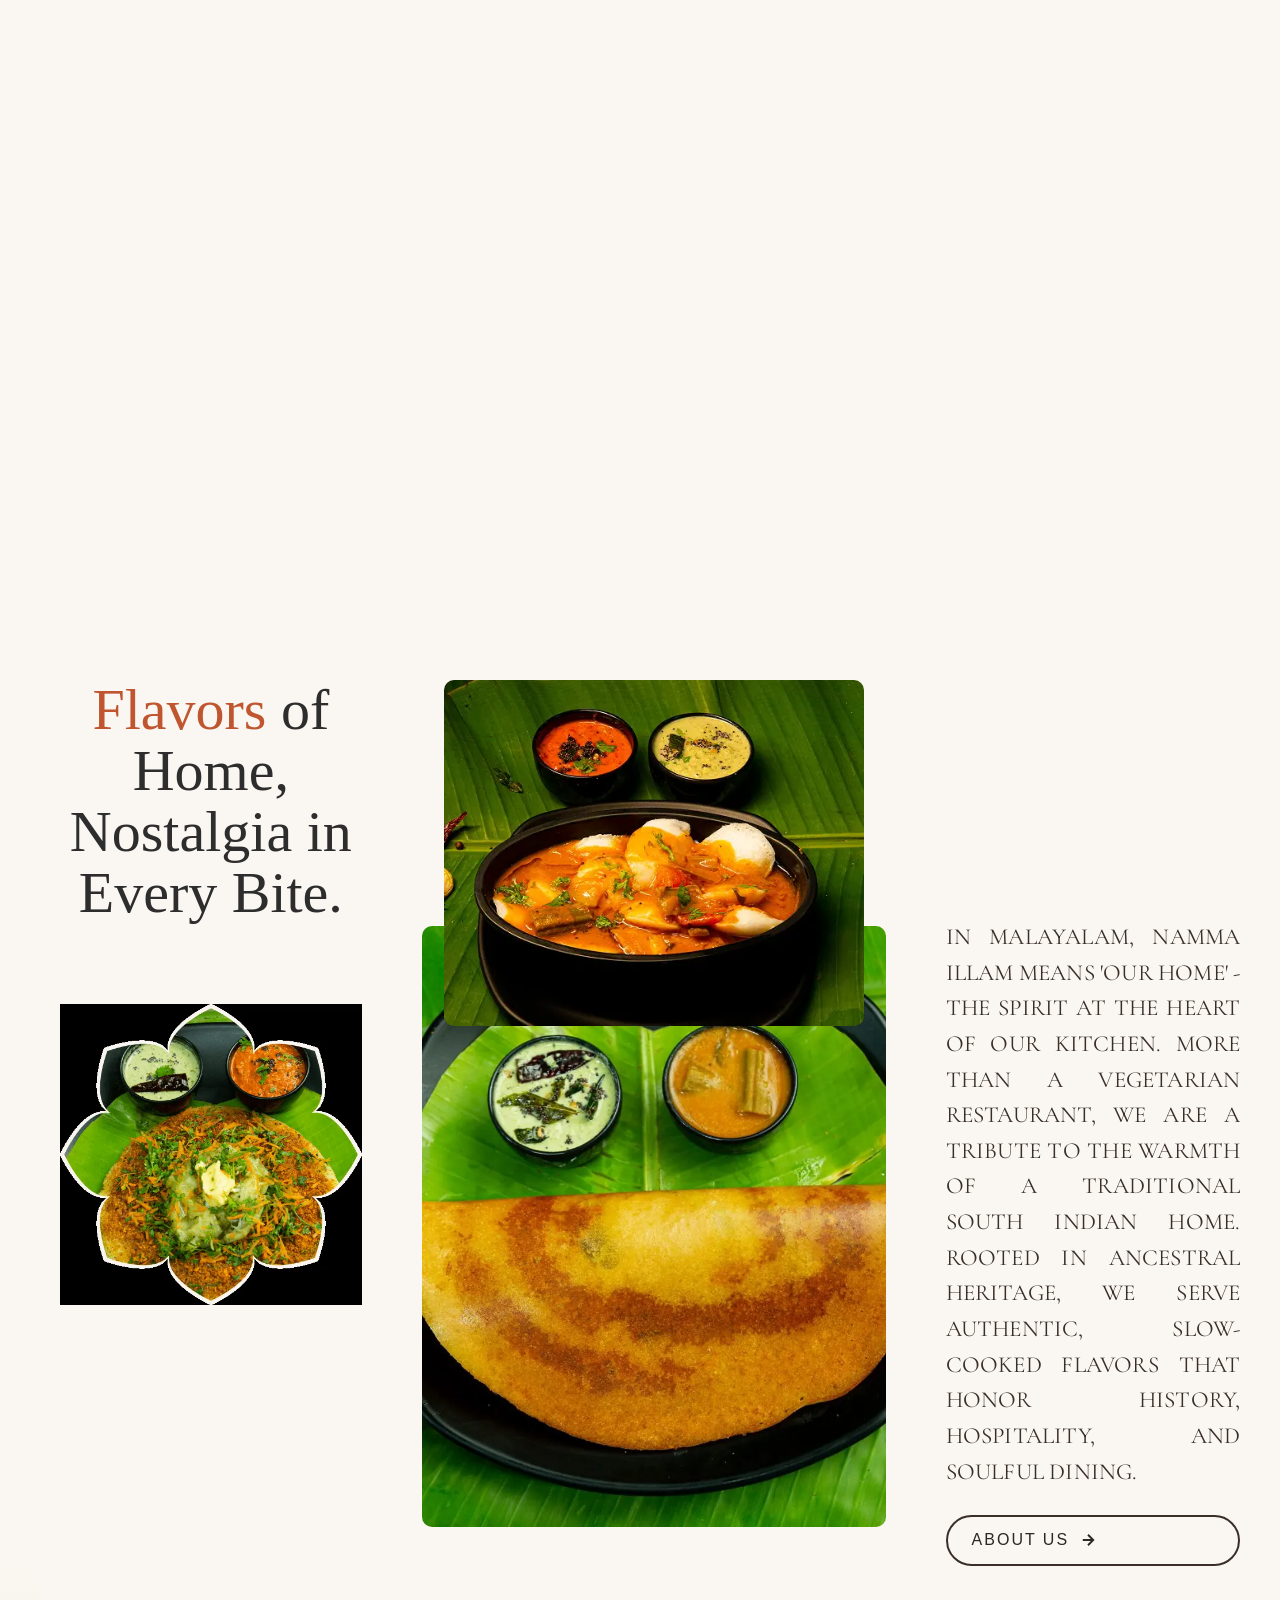
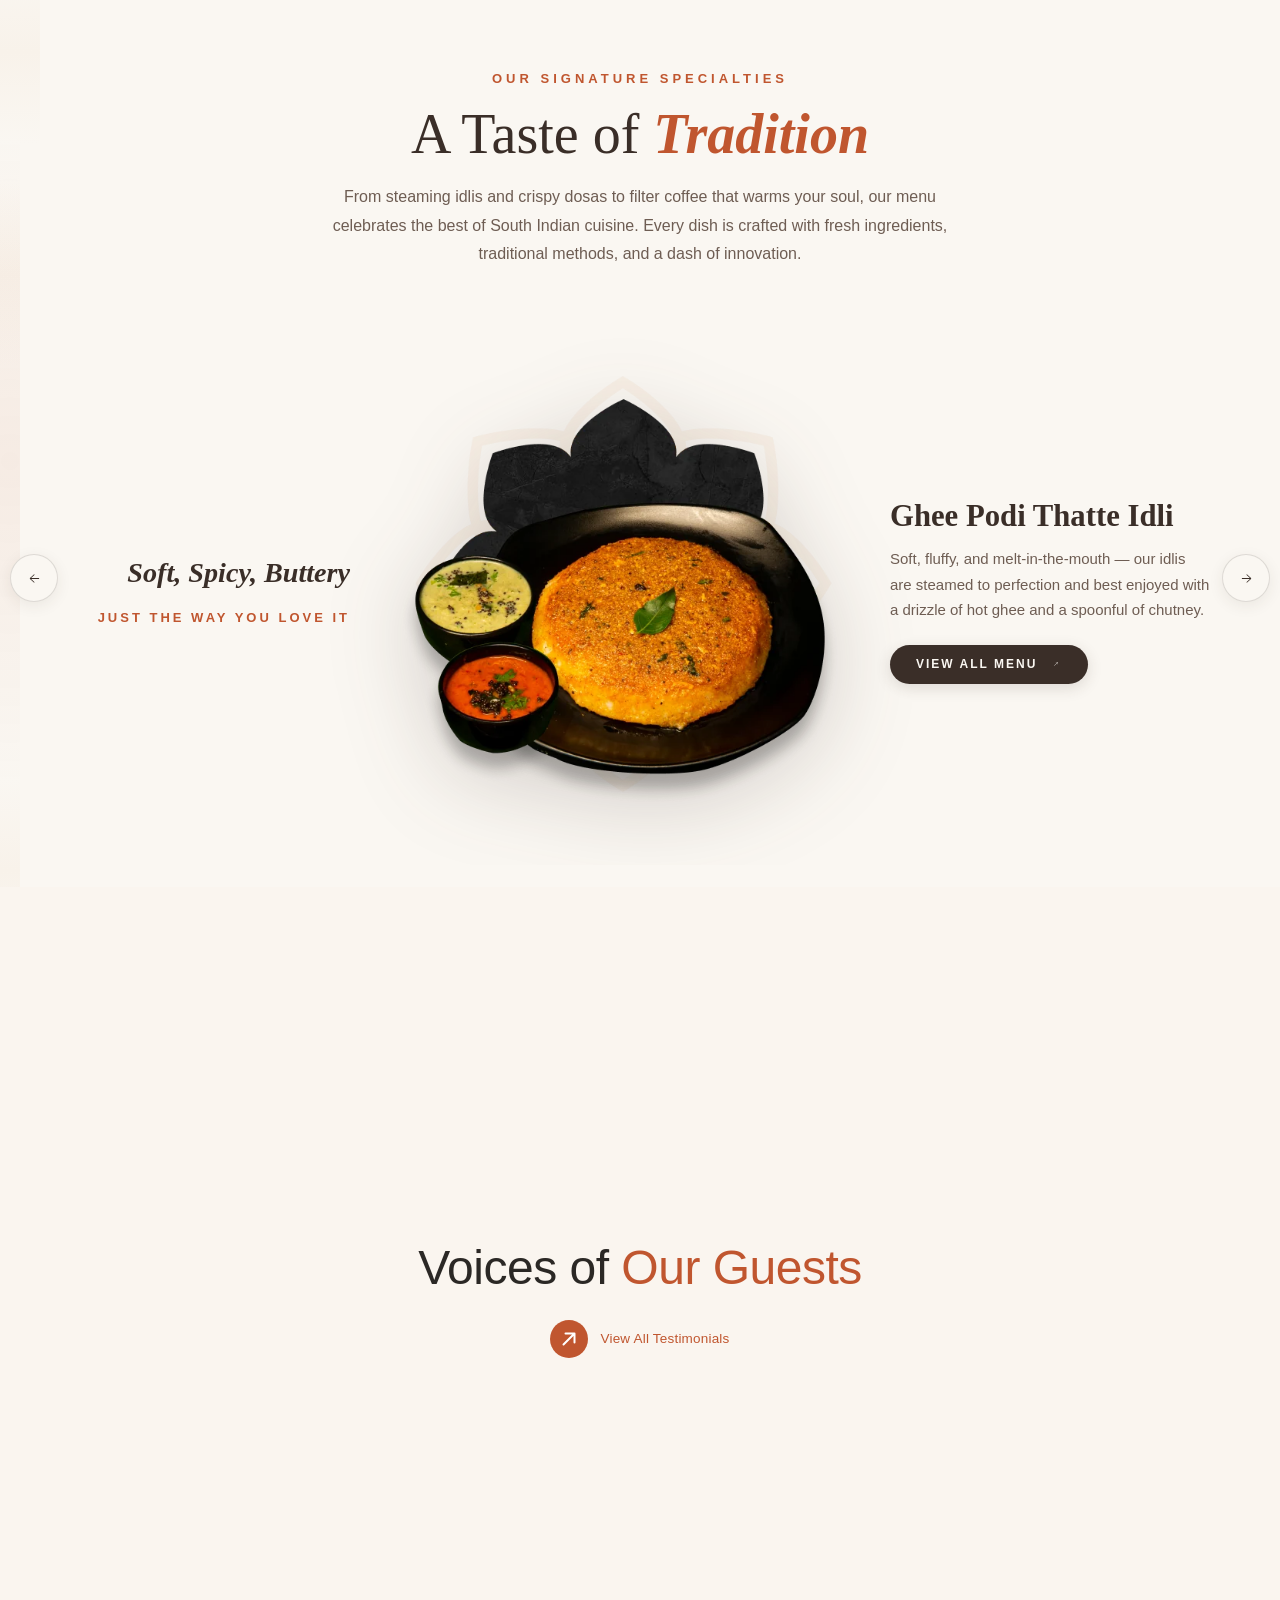
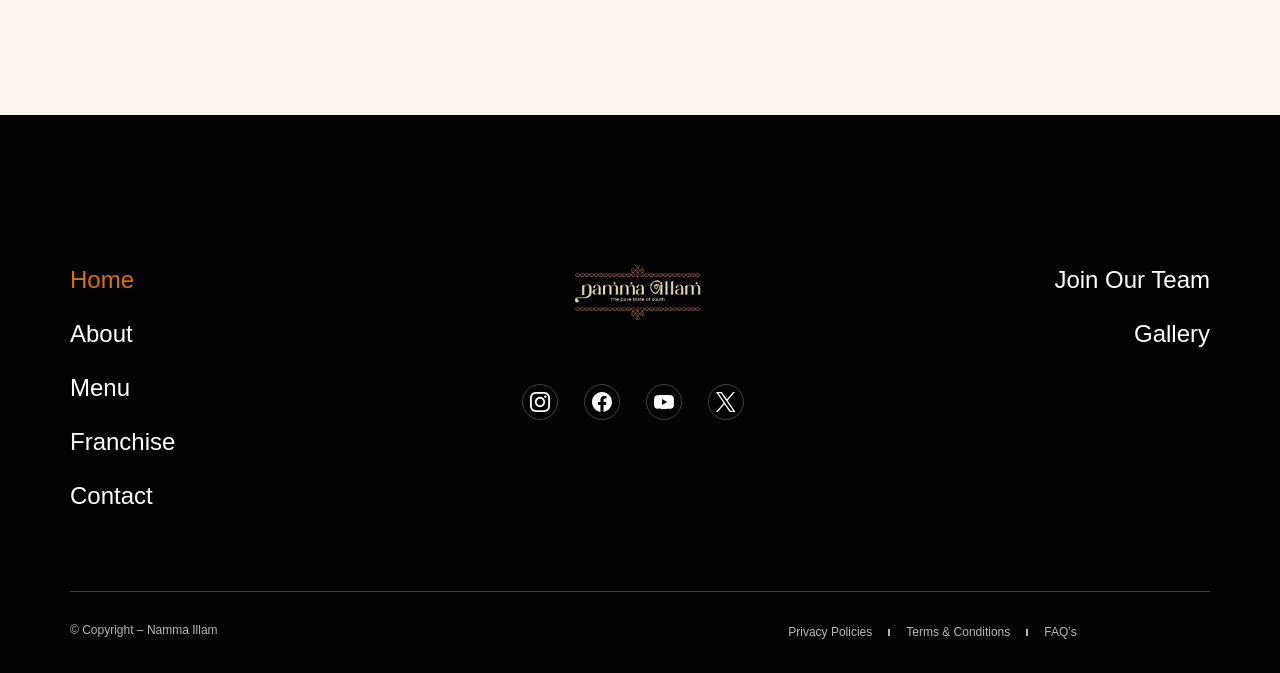
==== commit 005cbd8b: "Unify official footer and menu theme, clean unused assets, and add SEO resources" ====
--- a/index.html
+++ b/index.html
@@ -4,7 +4,64 @@
 	
 	<meta name="viewport" content="width=device-width, initial-scale=1">
 	<link rel="profile" href="https://gmpg.org/xfn/11">
-	<title>Namma Illam | The Pure Taste of South</title>
+	<!-- Primary Meta Tags -->
+  <title>Namma Illam | The Pure Taste of South - Authentic Heritage Cafe</title>
+  <meta name="title" content="Namma Illam | The Pure Taste of South - Authentic Heritage Cafe">
+  <meta name="description" content="Experience authentic South Indian soul food at Namma Illam. Traditional Ghee Roast Dosas, fluffy Thatte Idlis, filter coffee, and heritage flavors crafted with love in Alappuzha.">
+  <link rel="canonical" href="https://nammaillam.in/">
+
+  <!-- Open Graph / Facebook / WhatsApp -->
+  <meta property="og:type" content="website">
+  <meta property="og:site_name" content="Namma Illam">
+  <meta property="og:url" content="https://nammaillam.in/">
+  <meta property="og:title" content="Namma Illam | The Pure Taste of South - Authentic Heritage Cafe">
+  <meta property="og:description" content="Experience authentic South Indian soul food at Namma Illam. Traditional Ghee Roast Dosas, fluffy Thatte Idlis, filter coffee, and heritage flavors crafted with love in Alappuzha.">
+  <meta property="og:image" content="https://nammaillam.in/assets/optimized/shop.webp">
+
+  <!-- Twitter Card -->
+  <meta name="twitter:card" content="summary_large_image">
+  <meta name="twitter:url" content="https://nammaillam.in/">
+  <meta name="twitter:title" content="Namma Illam | The Pure Taste of South - Authentic Heritage Cafe">
+  <meta name="twitter:description" content="Experience authentic South Indian soul food at Namma Illam. Traditional Ghee Roast Dosas, fluffy Thatte Idlis, filter coffee, and heritage flavors crafted with love in Alappuzha.">
+  <meta name="twitter:image" content="https://nammaillam.in/assets/optimized/shop.webp">
+
+  <!-- Mobile & PWA -->
+  <link rel="manifest" href="manifest.json">
+  <meta name="theme-color" content="#C0562F">
+  <link rel="icon" type="image/webp" href="assets/optimized/logo.webp">
+  <link rel="apple-touch-icon" href="assets/optimized/logo.webp">
+
+  <!-- Schema.org Restaurant Structured Data -->
+  <script type="application/ld+json">
+  {
+    "@context": "https://schema.org",
+    "@type": "Restaurant",
+    "name": "Namma Illam Heritage Cafe",
+    "image": "https://nammaillam.in/assets/optimized/shop.webp",
+    "url": "https://nammaillam.in/",
+    "telephone": "+919744383621",
+    "priceRange": "₹₹",
+    "servesCuisine": ["South Indian", "Vegetarian", "Filter Coffee", "Dosa", "Breakfast"],
+    "address": {
+      "@type": "PostalAddress",
+      "streetAddress": "Namma Illam Heritage Cafe",
+      "addressLocality": "Alappuzha",
+      "addressRegion": "Kerala",
+      "postalCode": "688001",
+      "addressCountry": "IN"
+    },
+    "geo": {
+      "@type": "GeoCoordinates",
+      "latitude": 9.494095,
+      "longitude": 76.318642
+    },
+    "hasMenu": "https://nammaillam.in/menu.html",
+    "sameAs": [
+      "https://www.instagram.com/nammaillamofficial?igsh=MXEzbDVma3lnOWgzNw==",
+      "https://maps.app.goo.gl/edFexVQMSvdfq9nj6"
+    ]
+  }
+  </script>
 <link rel="preconnect" href="https://fonts.googleapis.com">
 <link rel="preconnect" href="https://fonts.gstatic.com" crossorigin>
 <link href="https://fonts.googleapis.com/css2?family=Cormorant+Garamond:wght@400;500;600&display=swap" rel="stylesheet">
@@ -51,7 +108,7 @@
 
 <script src="assets/js/jquery.min.js" id="jquery-core-js"></script>
 <script src="assets/js/jquery-migrate.min.js" id="jquery-migrate-js"></script>
-<link rel="https://api.w.org/" href="#/wp-json/"><link rel="alternate" title="JSON" type="application/json" href="#/wp-json/wp/v2/pages/12"><link rel="canonical" href="index.html">
+<link rel="https://api.w.org/" href="#/wp-json/"><link rel="alternate" title="JSON" type="application/json" href="#/wp-json/wp/v2/pages/12">
 <meta name="generator" content="Elementor 3.34.0; features: e_font_icon_svg, additional_custom_breakpoints; settings: css_print_method-external, google_font-enabled, font_display-swap">
 			<style>
 				.e-con.e-parent:nth-of-type(n+4):not(.e-lazyloaded):not(.e-no-lazyload),
@@ -1467,119 +1524,180 @@
   }
 }</style>
 <style id="nammaillam-preloader-style">
-/* --- UNIVERSAL BRAND PRELOADER --- */
-body.loading {
-  overflow: hidden !important;
-}
-
-#pageLoader {
-  position: fixed;
-  top: 0;
-  left: 0;
-  width: 100vw;
-  height: 100vh;
-  background-color: #FAF7F2;
-  z-index: 9999999;
-  display: flex;
-  flex-direction: column;
-  align-items: center;
-  justify-content: center;
-  transition: opacity 0.5s cubic-bezier(0.4, 0, 0.2, 1), visibility 0.5s ease;
-  will-change: opacity, visibility;
-}
-
-#pageLoader.fade-out {
-  opacity: 0;
-  visibility: hidden;
-  pointer-events: none;
-}
-
-.loader-content {
-  display: flex;
-  flex-direction: column;
-  align-items: center;
-  justify-content: center;
-  text-align: center;
-  padding: 20px;
-}
-
-.spinner-circle-wrapper {
-  position: relative;
-  width: 90px;
-  height: 90px;
-  display: flex;
-  align-items: center;
-  justify-content: center;
-  margin-bottom: 20px;
-}
-
-.spinner-svg {
-  width: 90px;
-  height: 90px;
-  animation: preloaderRotate 1.4s linear infinite;
-  transform-origin: center;
-}
-
-.spinner-track {
-  stroke: rgba(192, 86, 47, 0.15);
-  stroke-width: 3.5;
-  fill: none;
-}
-
-.spinner-blade {
-  stroke: #C0562F;
-  stroke-width: 3.5;
-  stroke-linecap: round;
-  fill: none;
-  stroke-dasharray: 170;
-  stroke-dashoffset: 70;
-  animation: preloaderDash 1.4s ease-in-out infinite;
-}
-
-.loader-center-icon {
-  position: absolute;
-  width: 42px;
-  height: 42px;
-  object-fit: contain;
-  animation: preloaderPulseLogo 2s ease-in-out infinite;
-  filter: drop-shadow(0 2px 8px rgba(192, 86, 47, 0.2));
-}
-
-.loader-title {
-  font-family: 'Lora', serif;
-  font-size: 15px;
-  font-weight: 700;
-  color: #3A2E28;
-  letter-spacing: 3px;
-  text-transform: uppercase;
-  margin: 0 0 6px 0;
-}
-
-.loader-subtitle {
-  font-family: 'Outfit', sans-serif;
-  font-size: 13px;
-  color: #6E5D53;
-  font-weight: 500;
-  letter-spacing: 0.5px;
-  margin: 0;
-}
-
-@keyframes preloaderRotate {
-  0% { transform: rotate(0deg); }
-  100% { transform: rotate(360deg); }
-}
-
-@keyframes preloaderDash {
-  0% { stroke-dashoffset: 160; }
-  50% { stroke-dashoffset: 40; transform: rotate(135deg); }
-  100% { stroke-dashoffset: 160; transform: rotate(360deg); }
-}
-
-@keyframes preloaderPulseLogo {
-  0%, 100% { transform: scale(0.94); opacity: 0.85; }
-  50% { transform: scale(1.04); opacity: 1; }
-}
-</style>
+    /* --- UNIVERSAL BRAND PRELOADER (KOLAM SACRED ART) --- */
+    body.loading {
+      overflow: hidden !important;
+    }
+
+    #pageLoader {
+      position: fixed;
+      top: 0;
+      left: 0;
+      width: 100vw;
+      height: 100vh;
+      background-color: #FAF7F2;
+      z-index: 9999999;
+      display: flex;
+      flex-direction: column;
+      align-items: center;
+      justify-content: center;
+      transition: opacity 0.5s cubic-bezier(0.4, 0, 0.2, 1), visibility 0.5s ease;
+      will-change: opacity, visibility;
+    }
+
+    #pageLoader.fade-out {
+      opacity: 0;
+      visibility: hidden;
+      pointer-events: none;
+    }
+
+    .kolam-loader-container {
+      display: flex;
+      flex-direction: column;
+      align-items: center;
+      justify-content: center;
+      text-align: center;
+      padding: 20px;
+    }
+
+    .kolam-art-wrapper {
+      position: relative;
+      width: 130px;
+      height: 130px;
+      display: flex;
+      align-items: center;
+      justify-content: center;
+      margin-bottom: 24px;
+    }
+
+    .kolam-svg-rotating {
+      position: absolute;
+      top: 0;
+      left: 0;
+      width: 100%;
+      height: 100%;
+      animation: kolamSlowSpin 24s linear infinite;
+      transform-origin: center;
+    }
+
+    .kolam-svg-static {
+      position: absolute;
+      top: 0;
+      left: 0;
+      width: 100%;
+      height: 100%;
+    }
+
+    .kolam-stroke {
+      stroke: #C0562F;
+      stroke-width: 1.8;
+      stroke-linecap: round;
+      stroke-linejoin: round;
+      fill: none;
+      stroke-dasharray: 280;
+      stroke-dashoffset: 280;
+      animation: kolamDrawLine 2.2s cubic-bezier(0.4, 0, 0.2, 1) forwards;
+    }
+
+    .kolam-stroke-gold {
+      stroke: #D49A3D;
+      stroke-width: 1.4;
+      stroke-linecap: round;
+      stroke-linejoin: round;
+      fill: none;
+      stroke-dasharray: 200;
+      stroke-dashoffset: 200;
+      animation: kolamDrawLine 2.6s cubic-bezier(0.4, 0, 0.2, 1) 0.2s forwards;
+    }
+
+    .kolam-dots {
+      fill: #C0562F;
+      opacity: 0;
+      animation: kolamDotsFade 1.6s ease 0.6s forwards, kolamDotsPulse 2.4s ease-in-out 2.2s infinite;
+    }
+
+    .kolam-dots-gold {
+      fill: #D49A3D;
+      opacity: 0;
+      animation: kolamDotsFade 1.8s ease 0.8s forwards, kolamDotsPulse 2.4s ease-in-out 2.4s infinite;
+    }
+
+    .kolam-ring {
+      fill: none;
+      stroke: rgba(192, 86, 47, 0.22);
+      stroke-width: 1;
+      stroke-dasharray: 4 4;
+      animation: kolamRingPulse 3s ease-in-out infinite;
+    }
+
+    .kolam-center-logo {
+      width: 44px;
+      height: 44px;
+      object-fit: contain;
+      z-index: 2;
+      filter: drop-shadow(0 2px 10px rgba(192, 86, 47, 0.25));
+      animation: kolamLogoBreathe 2.6s ease-in-out infinite;
+    }
+
+    .kolam-brand-title {
+      font-family: 'Lora', Georgia, serif;
+      font-size: 21px;
+      font-weight: 600;
+      letter-spacing: 4px;
+      color: #3A2E28;
+      margin: 0 0 6px 0;
+      text-transform: uppercase;
+      opacity: 0;
+      transform: translateY(6px);
+      animation: kolamTextRise 0.8s ease 0.4s forwards;
+    }
+
+    .kolam-subtitle {
+      font-family: 'Outfit', sans-serif;
+      font-size: 13px;
+      letter-spacing: 2px;
+      color: #C0562F;
+      font-weight: 500;
+      margin: 0;
+      opacity: 0;
+      transform: translateY(6px);
+      animation: kolamTextRise 0.8s ease 0.7s forwards;
+    }
+
+    @keyframes kolamDrawLine {
+      to {
+        stroke-dashoffset: 0;
+      }
+    }
+
+    @keyframes kolamSlowSpin {
+      from { transform: rotate(0deg); }
+      to { transform: rotate(360deg); }
+    }
+
+    @keyframes kolamDotsFade {
+      to { opacity: 0.95; }
+    }
+
+    @keyframes kolamDotsPulse {
+      0%, 100% { opacity: 0.95; transform: scale(1); }
+      50% { opacity: 0.45; transform: scale(0.85); }
+    }
+
+    @keyframes kolamRingPulse {
+      0%, 100% { opacity: 0.25; transform: scale(1); }
+      50% { opacity: 0.55; transform: scale(1.03); }
+    }
+
+    @keyframes kolamLogoBreathe {
+      0%, 100% { transform: scale(0.96); }
+      50% { transform: scale(1.05); }
+    }
+
+    @keyframes kolamTextRise {
+      to { opacity: 1; transform: translateY(0); }
+    }
+  </style>
 
 
 <style id="voices-showcase-style">
@@ -1918,18 +2036,58 @@
 
 </head>
 <body data-rsssl="1" class="home wp-singular page-template-default page page-id-12 wp-custom-logo wp-embed-responsive wp-theme-hello-elementor wp-child-theme-hello-theme-child-master hello-elementor-default elementor-default elementor-kit-6 elementor-page elementor-page-12 e--ua-blink e--ua-chrome e--ua-webkit" data-elementor-device-mode="desktop">
-  <!-- Universal Heritage Preloader -->
+    <!-- Universal Heritage Preloader (Kolam Sacred Art) -->
   <div id="pageLoader" aria-label="Loading Namma Illam" role="status">
-    <div class="loader-content">
-      <div class="spinner-circle-wrapper">
-        <svg class="spinner-svg" viewBox="0 0 70 70">
-          <circle class="spinner-track" cx="35" cy="35" r="30"></circle>
-          <circle class="spinner-blade" cx="35" cy="35" r="30"></circle>
+    <div class="kolam-loader-container">
+      <div class="kolam-art-wrapper">
+        <!-- Outer rotating decorative kolam petals & gold ring dots -->
+        <svg class="kolam-svg-rotating" viewBox="0 0 160 160">
+          <circle class="kolam-ring" cx="80" cy="80" r="72" />
+          <circle class="kolam-ring" cx="80" cy="80" r="55" />
+          <g transform="translate(80, 80)">
+            <path class="kolam-stroke-gold" d="M 0 -55 C -12 -65 -10 -75 0 -77 C 10 -75 12 -65 0 -55 Z" />
+            <path class="kolam-stroke-gold" d="M 0 -55 C -12 -65 -10 -75 0 -77 C 10 -75 12 -65 0 -55 Z" transform="rotate(45)" />
+            <path class="kolam-stroke-gold" d="M 0 -55 C -12 -65 -10 -75 0 -77 C 10 -75 12 -65 0 -55 Z" transform="rotate(90)" />
+            <path class="kolam-stroke-gold" d="M 0 -55 C -12 -65 -10 -75 0 -77 C 10 -75 12 -65 0 -55 Z" transform="rotate(135)" />
+            <path class="kolam-stroke-gold" d="M 0 -55 C -12 -65 -10 -75 0 -77 C 10 -75 12 -65 0 -55 Z" transform="rotate(180)" />
+            <path class="kolam-stroke-gold" d="M 0 -55 C -12 -65 -10 -75 0 -77 C 10 -75 12 -65 0 -55 Z" transform="rotate(225)" />
+            <path class="kolam-stroke-gold" d="M 0 -55 C -12 -65 -10 -75 0 -77 C 10 -75 12 -65 0 -55 Z" transform="rotate(270)" />
+            <path class="kolam-stroke-gold" d="M 0 -55 C -12 -65 -10 -75 0 -77 C 10 -75 12 -65 0 -55 Z" transform="rotate(315)" />
+          </g>
+          <circle class="kolam-dots-gold" cx="80" cy="9" r="2.2" />
+          <circle class="kolam-dots-gold" cx="130" cy="30" r="2.2" />
+          <circle class="kolam-dots-gold" cx="151" cy="80" r="2.2" />
+          <circle class="kolam-dots-gold" cx="130" cy="130" r="2.2" />
+          <circle class="kolam-dots-gold" cx="80" cy="151" r="2.2" />
+          <circle class="kolam-dots-gold" cx="30" cy="130" r="2.2" />
+          <circle class="kolam-dots-gold" cx="9" cy="80" r="2.2" />
+          <circle class="kolam-dots-gold" cx="30" cy="30" r="2.2" />
         </svg>
-        <img class="loader-center-icon" src="assets/optimized/logo-icon-transparent.webp" alt="Namma Illam emblem" width="42" height="42">
+
+        <!-- Inner interlocking terracotta loops & sacred pulli dots -->
+        <svg class="kolam-svg-static" viewBox="0 0 160 160">
+          <g transform="translate(80, 80)">
+            <path class="kolam-stroke" d="M 0 -36 C -18 -36 -28 -18 -20 0 C -28 18 -18 36 0 36 C 18 36 28 18 20 0 C 28 -18 18 -36 0 -36 Z" />
+            <path class="kolam-stroke" d="M 0 -36 C -18 -36 -28 -18 -20 0 C -28 18 -18 36 0 36 C 18 36 28 18 20 0 C 28 -18 18 -36 0 -36 Z" transform="rotate(45)" />
+            <circle class="kolam-stroke" cx="0" cy="0" r="30" stroke-dasharray="190" />
+          </g>
+          <!-- Pulli (Sacred dots) -->
+          <circle class="kolam-dots" cx="80" cy="39" r="2.8" />
+          <circle class="kolam-dots" cx="109" cy="51" r="2.5" />
+          <circle class="kolam-dots" cx="121" cy="80" r="2.8" />
+          <circle class="kolam-dots" cx="109" cy="109" r="2.5" />
+          <circle class="kolam-dots" cx="80" cy="121" r="2.8" />
+          <circle class="kolam-dots" cx="51" cy="109" r="2.5" />
+          <circle class="kolam-dots" cx="39" cy="80" r="2.8" />
+          <circle class="kolam-dots" cx="51" cy="51" r="2.5" />
+        </svg>
+
+        <!-- Centered Diya Logo -->
+        <img class="kolam-center-logo" src="assets/optimized/logo-icon-transparent.webp" alt="Namma Illam Diya">
       </div>
-      <h3 class="loader-title">NAMMA ILLAM</h3>
-      <p class="loader-subtitle">The Pure Taste of South</p>
+
+      <h3 class="kolam-brand-title">NAMMA ILLAM</h3>
+      <p class="kolam-subtitle">Welcome to Namma Illam...</p>
     </div>
   </div>
 
@@ -2280,7 +2438,7 @@
 				<section class="hero-section">
 					<!-- LEFT COLUMN -->
 					<div class="hero-left">
-						<h2><span class="tradition">Tradition</span> on a Plate,<br>Memories in<br>Every Bite.</h2>
+						<h2><span class="tradition">Flavors</span> of Home,<br>Nostalgia in<br>Every Bite.</h2>
 						<img width="525" height="525" src="assets/optimized/Butter-Masala.webp" alt="Masala Dosa" class="hero-left-image" fetchpriority="high" decoding="async">
 					</div>
 
@@ -2724,7 +2882,8 @@
 
 </main>
 
-            <footer data-elementor-type="footer" data-elementor-id="1468" class="elementor elementor-1468 elementor-location-footer" data-elementor-post-type="elementor_library" style="background-color:#020202; width:100%; font-size:12px; line-height:1.1; margin:0; padding:0;">
+              <!-- Unified Heritage Footer -->
+  <footer data-elementor-type="footer" data-elementor-id="1468" class="elementor elementor-1468 elementor-location-footer" data-elementor-post-type="elementor_library" style="background-color:#020202; width:100%; font-size:12px; line-height:1.1; margin:0; padding:0;">
 			<div class="elementor-element elementor-element-f8abbf3 e-flex e-con-boxed e-con e-parent e-lazyloaded" data-id="f8abbf3" data-element_type="container" data-settings="{&quot;background_background&quot;:&quot;classic&quot;}">
 					<div class="e-con-inner" style="margin: 0 auto; max-width: 1140px;">
 		<div class="elementor-element elementor-element-d635aa4 e-con-full e-grid e-con e-child" data-id="d635aa4" data-element_type="container">
@@ -2749,9 +2908,9 @@
 		<div class="elementor-element elementor-element-839b21a e-con-full e-flex e-con e-child" data-id="839b21a" data-element_type="container">
 				            <div class="elementor-element elementor-element-bac44e5 elementor-widget elementor-widget-image"
 				              data-id="bac44e5" data-element_type="widget" data-widget_type="image.default">
-                      <a href="index.html">
-                  <img width="70" height="70" src="assets/optimized/logo-icon-transparent.webp"
-                    class="attachment-large size-large wp-image-1785" alt="Namma Illam Logo" loading="lazy" decoding="async" style="display: block; margin: 0 auto; max-width:70px; height:auto;"> </a>
+                      <a href="index.html" style="display: inline-block; text-decoration: none;">
+                  <img width="210" height="65" src="assets/optimized/footer-logo.webp" class="attachment-large size-large wp-image-1785" alt="Namma Illam Logo" loading="lazy" decoding="async" style="display: block; margin: 0 auto; width: 210px; max-width: 85%; height: auto; object-fit: contain;">
+                </a>
 				            </div>
 				<div class="elementor-element elementor-element-4f67fee elementor-icon-list--layout-inline elementor-align-center elementor-tablet-align-end elementor-list-item-link-full_width elementor-widget elementor-widget-icon-list" data-id="4f67fee" data-element_type="widget" data-widget_type="icon-list.default">
 							<ul class="elementor-icon-list-items elementor-inline-items">
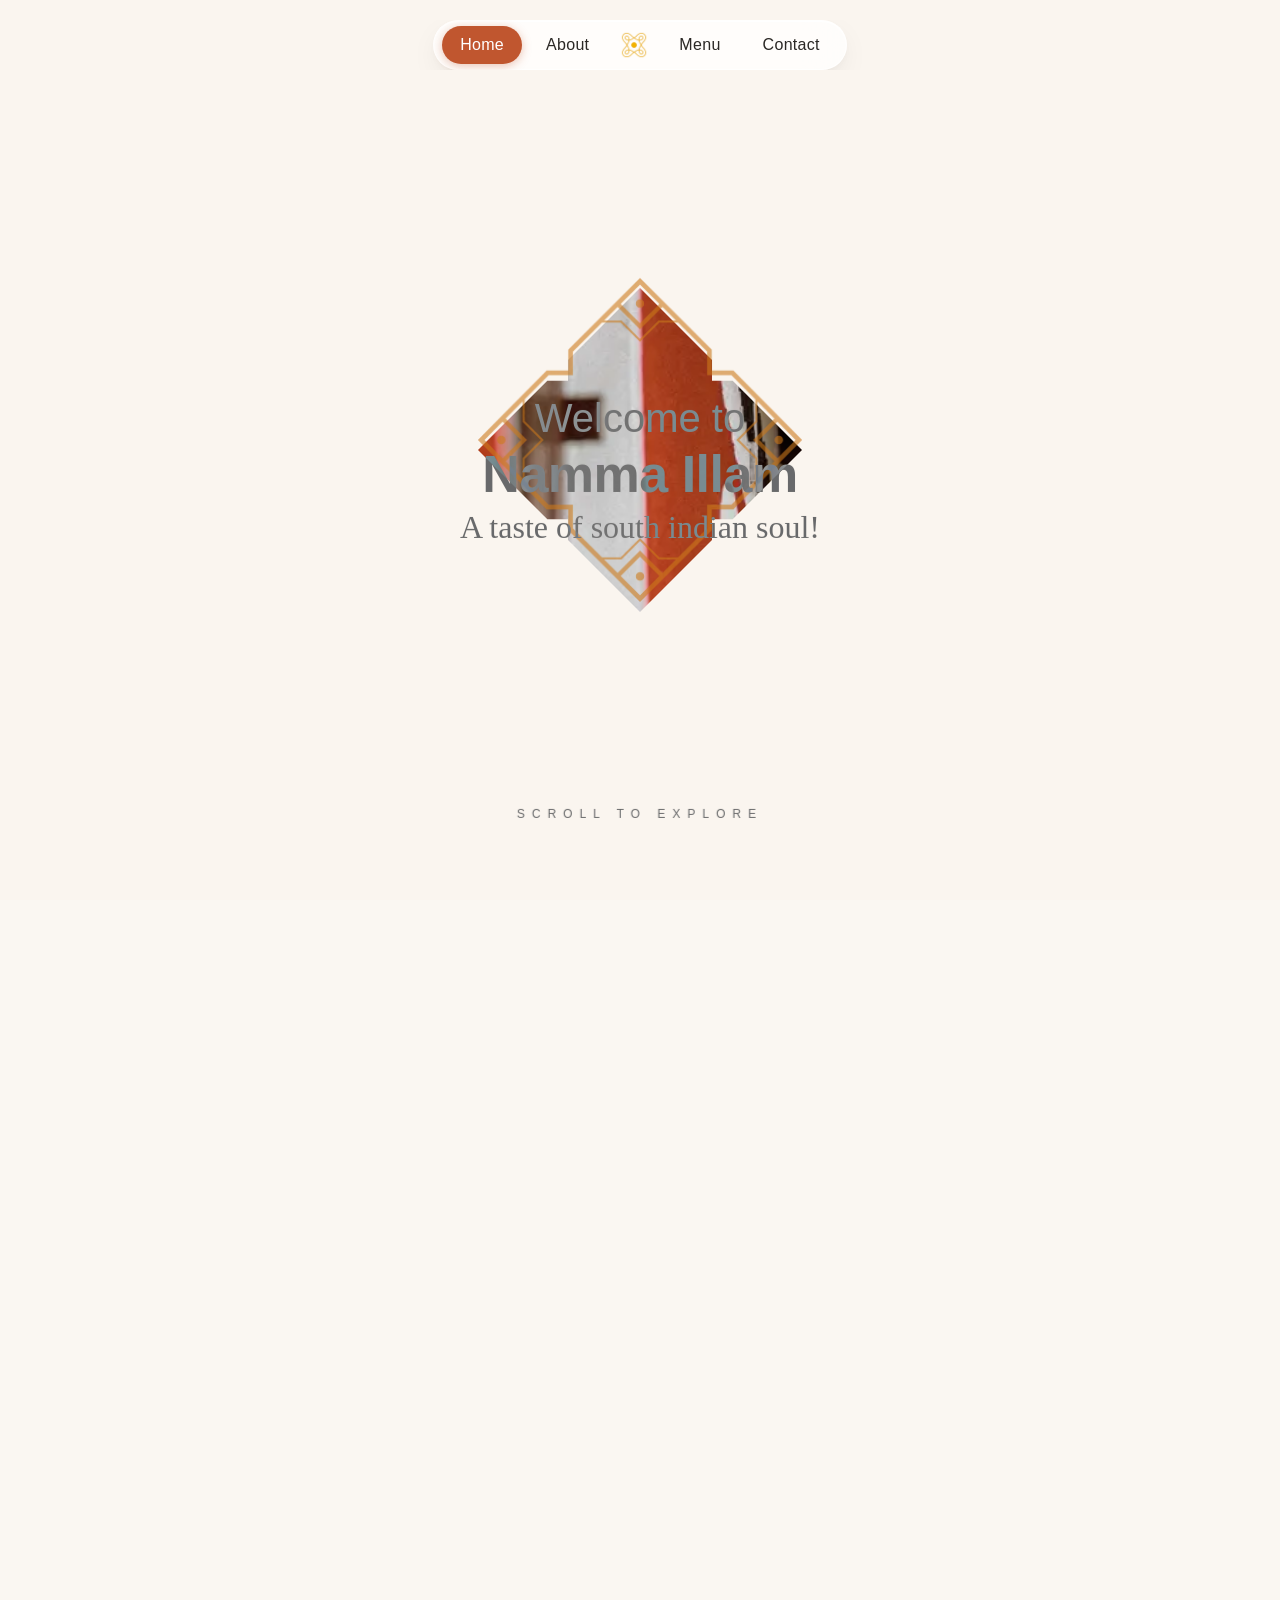
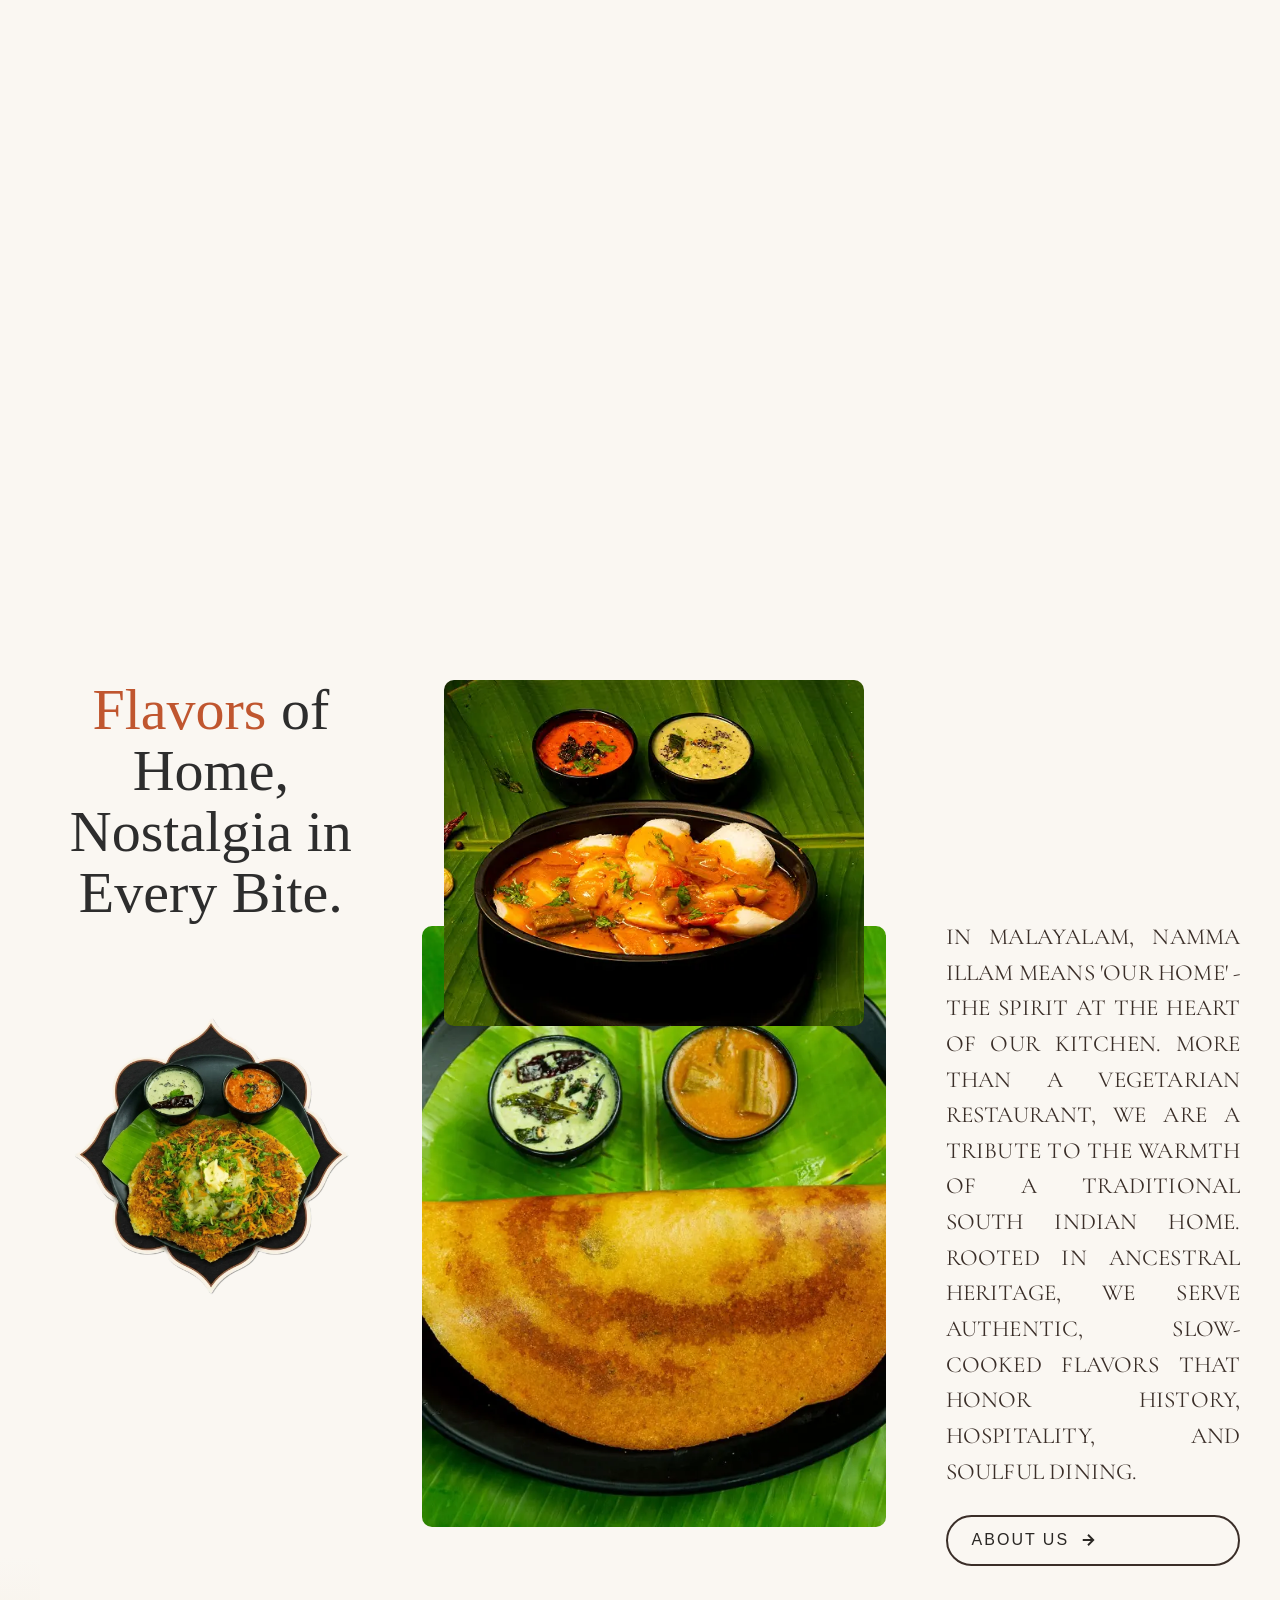
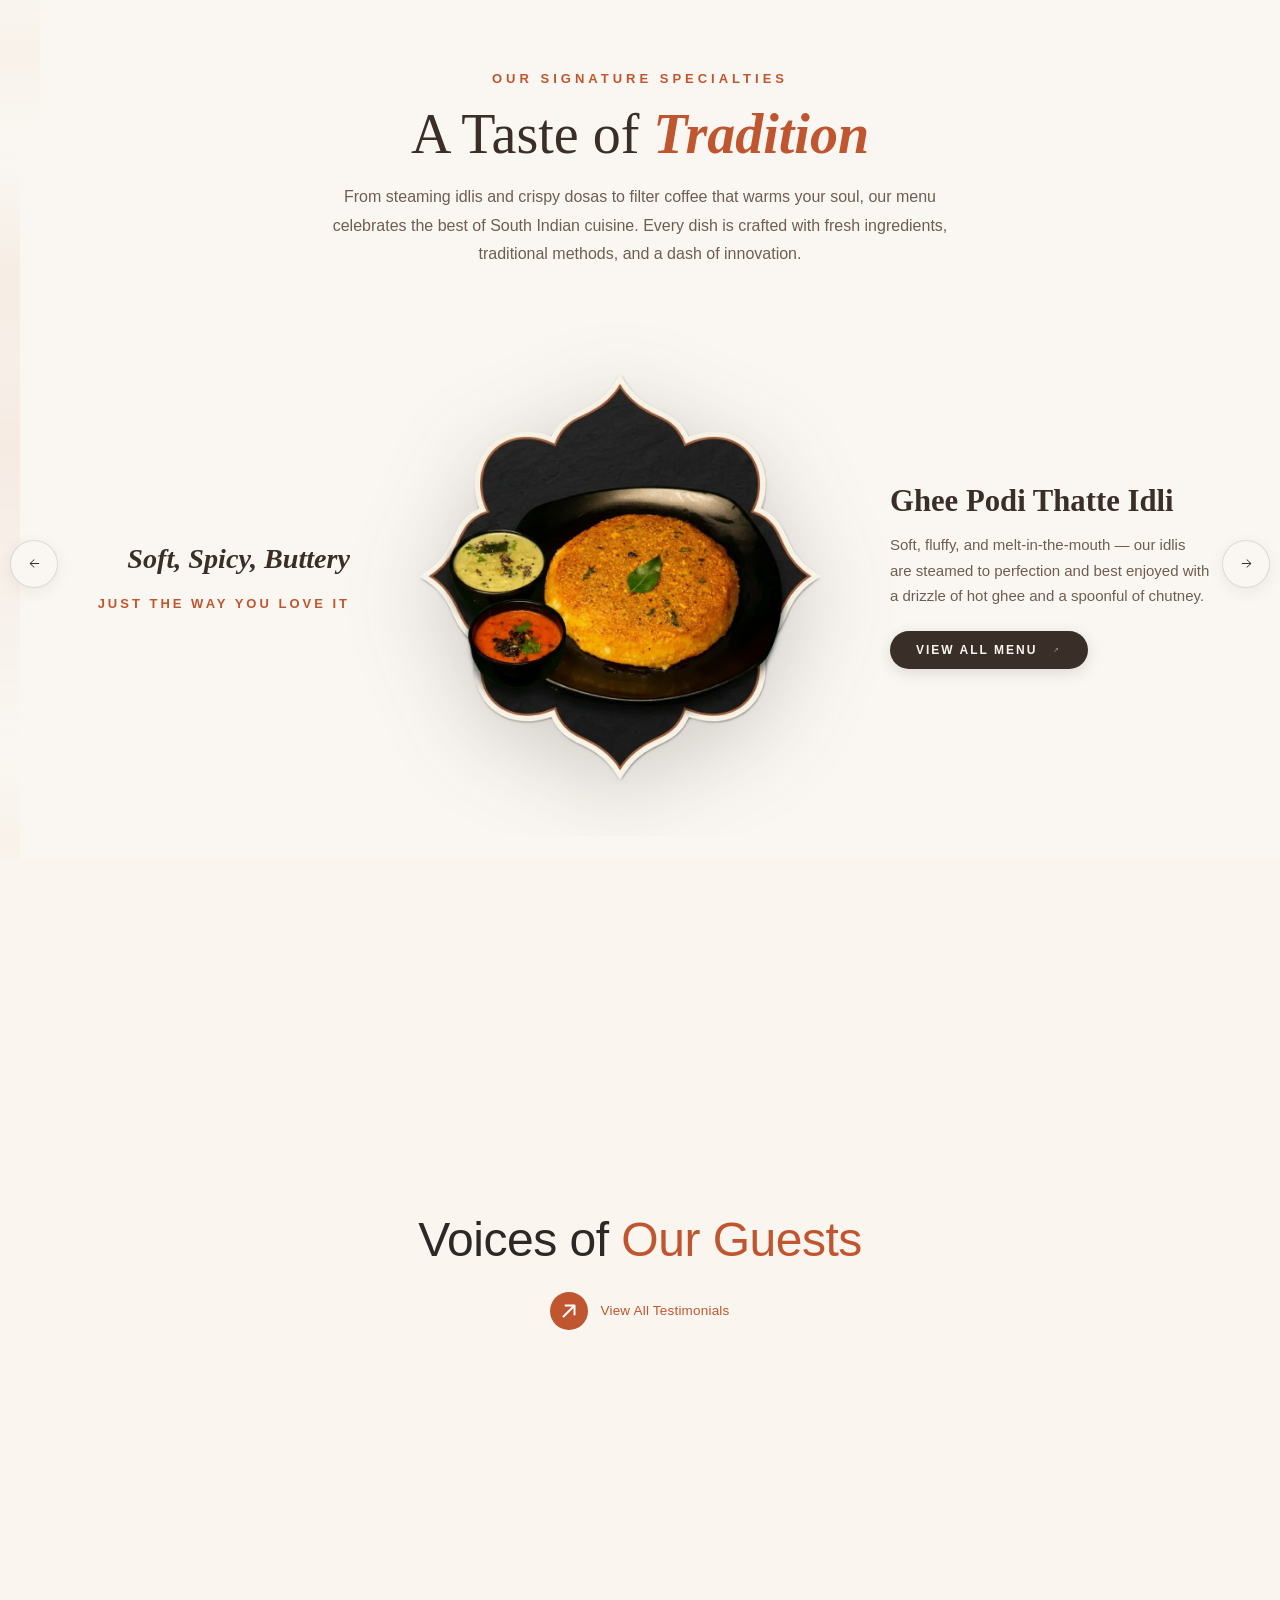
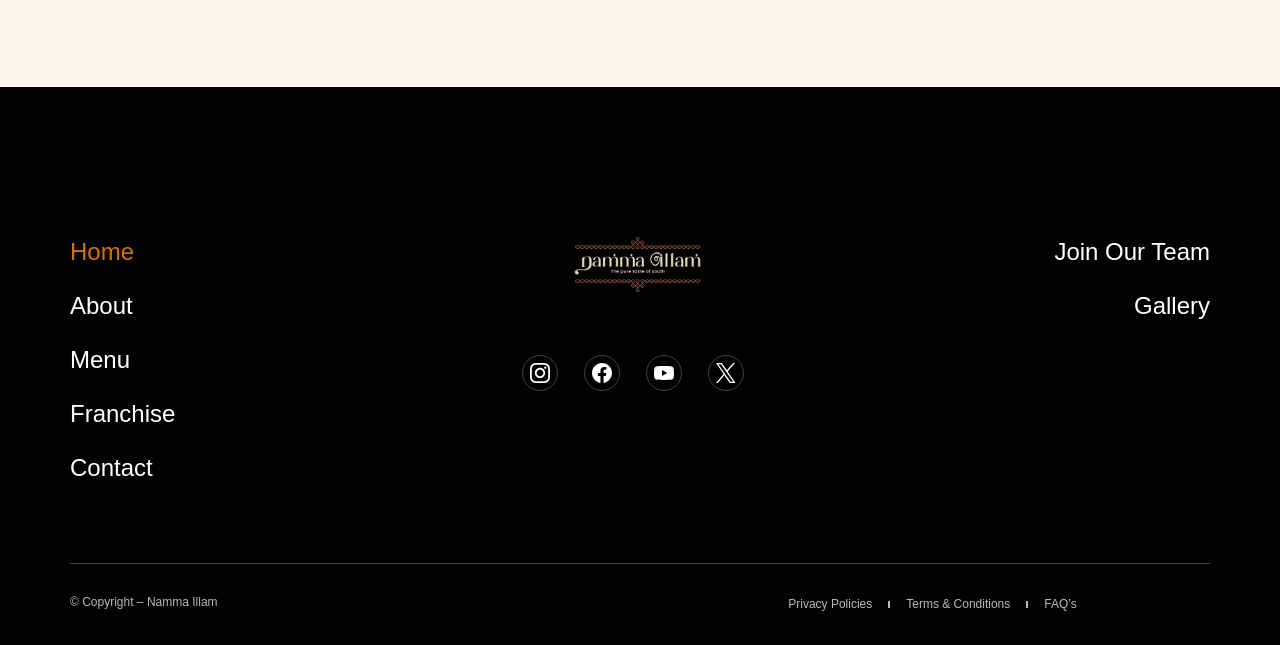
==== commit 7c09c60a: "Update brand assets: replace carousel backdrop with medallion, clean up template code, and correct m" ====
--- a/index.html
+++ b/index.html
@@ -66,10 +66,6 @@
 <link rel="preconnect" href="https://fonts.gstatic.com" crossorigin>
 <link href="https://fonts.googleapis.com/css2?family=Cormorant+Garamond:wght@400;500;600&display=swap" rel="stylesheet">
 <meta name="robots" content="max-image-preview:large">
-<link rel="alternate" type="application/rss+xml" title="Namma Illam » Feed" href="#/feed/">
-<link rel="alternate" type="application/rss+xml" title="Namma Illam » Comments Feed" href="#/comments/feed/">
-<link rel="alternate" title="oEmbed (JSON)" type="application/json+oembed" href="#/wp-json/oembed/1.0/embed?url=https%3A%2F%2F#%2F">
-<link rel="alternate" title="oEmbed (XML)" type="text/xml+oembed" href="#/wp-json/oembed/1.0/embed?url=https%3A%2F%2F#%2F&amp;format=xml">
 <style id="wp-img-auto-sizes-contain-inline-css">
 img:is([sizes=auto i],[sizes^="auto," i]){contain-intrinsic-size:3000px 1500px}
 /*# sourceURL=wp-img-auto-sizes-contain-inline-css */
@@ -108,7 +104,6 @@
 
 <script src="assets/js/jquery.min.js" id="jquery-core-js"></script>
 <script src="assets/js/jquery-migrate.min.js" id="jquery-migrate-js"></script>
-<link rel="https://api.w.org/" href="#/wp-json/"><link rel="alternate" title="JSON" type="application/json" href="#/wp-json/wp/v2/pages/12">
 <meta name="generator" content="Elementor 3.34.0; features: e_font_icon_svg, additional_custom_breakpoints; settings: css_print_method-external, google_font-enabled, font_display-swap">
 			<style>
 				.e-con.e-parent:nth-of-type(n+4):not(.e-lazyloaded):not(.e-no-lazyload),
@@ -464,34 +459,6 @@
 	max-height: 70vh;
 }
 
-#timeline-madhapur .rc-timeline-image-1 {
-	max-height: 50vh;
-}
-
-#timeline-madhapur .rc-timeline-image-2 {
-	padding-inline: 0px;
-}
-
-#timeline-madhapur .rc-timeline-image-3 {
-	padding-inline: 70px;
-}
-
-#timeline-airport .rc-timeline-image-1{
-	max-height: 70vh;
-}
-
-#timeline-airport .rc-timeline-image-2{
-	max-height: 50vh;
-}
-#timeline-100ft-road .rc-timeline-image-2{
-	padding-right:0px;
-	padding-left: 40px;
-}
-
-#timeline-100ft-road .rc-timeline-image-3{
-	padding-right: 150px;
-	padding-left: 0px;
-}
 
 /* Scroll Containers */
 .scroll-container {
@@ -2439,7 +2406,7 @@
 					<!-- LEFT COLUMN -->
 					<div class="hero-left">
 						<h2><span class="tradition">Flavors</span> of Home,<br>Nostalgia in<br>Every Bite.</h2>
-						<img width="525" height="525" src="assets/optimized/Butter-Masala.webp" alt="Masala Dosa" class="hero-left-image" fetchpriority="high" decoding="async">
+						<img width="1024" height="1024" src="assets/optimized/Butter-Masala.webp" alt="Masala Dosa" class="hero-left-image" fetchpriority="high" decoding="async">
 					</div>
 
 					<!-- CENTER COLUMN -->
@@ -2485,7 +2452,7 @@
 				</div>
 		<div class="elementor-element elementor-element-eab0769 e-con-full e-flex e-con e-child" data-id="eab0769" data-element_type="container">
 				<div class="elementor-element elementor-element-2940adb elementor-widget elementor-widget-image" data-id="2940adb" data-element_type="widget" data-widget_type="image.default">
-															<img loading="lazy" decoding="async" width="540" height="574" src="assets/optimized/Ghee-Pudi-Masala-Dosa-Carousel.webp" class="attachment-large size-large wp-image-2976" alt="Benne Podi Masala Dosa (Carousel)">															</div>
+															<img loading="lazy" decoding="async" width="1024" height="1024" src="assets/optimized/Ghee-Pudi-Masala-Dosa-Carousel.webp" class="attachment-large size-large wp-image-2976" alt="Benne Podi Masala Dosa (Carousel)">															</div>
 		<div class="elementor-element elementor-element-0fb0d95 e-con-full e-flex e-con e-child" data-id="0fb0d95" data-element_type="container">
 				<div class="elementor-element elementor-element-2abd213 elementor-widget elementor-widget-heading" data-id="2abd213" data-element_type="widget" data-widget_type="heading.default">
 					<h3 class="elementor-heading-title elementor-size-default" style="font-family: 'Lora', Georgia, serif; font-size: 34px; font-weight: 600; color: #3A2E28; margin-bottom: 14px; line-height: 1.2;">Benne Podi Masala Dosa</h3>				</div>
@@ -2519,7 +2486,7 @@
 				</div>
 		<div class="elementor-element elementor-element-6a833e1 e-con-full e-flex e-con e-child" data-id="6a833e1" data-element_type="container">
 				<div class="elementor-element elementor-element-ffcb352 elementor-widget elementor-widget-image" data-id="ffcb352" data-element_type="widget" data-widget_type="image.default">
-															<img loading="lazy" decoding="async" width="571" height="557" src="assets/optimized/Ghee-Pudi-Idli-Carousel.webp" class="attachment-large size-large wp-image-2978" alt="Ghee Podi Thatte Idli (Carousel)">															</div>
+															<img loading="lazy" decoding="async" width="1024" height="1024" src="assets/optimized/Ghee-Pudi-Idli-Carousel.webp" class="attachment-large size-large wp-image-2978" alt="Ghee Podi Thatte Idli (Carousel)">															</div>
 		<div class="elementor-element elementor-element-40fc4b3 e-con-full e-flex e-con e-child" data-id="40fc4b3" data-element_type="container">
 				<div class="elementor-element elementor-element-0142aa9 elementor-widget elementor-widget-heading" data-id="0142aa9" data-element_type="widget" data-widget_type="heading.default">
 					<h3 class="elementor-heading-title elementor-size-default" style="font-family: 'Lora', Georgia, serif; font-size: 34px; font-weight: 600; color: #3A2E28; margin-bottom: 14px; line-height: 1.2;">Ghee Podi Thatte Idli</h3>				</div>
@@ -2553,7 +2520,7 @@
 				</div>
 		<div class="elementor-element elementor-element-f57998c e-con-full e-flex e-con e-child" data-id="f57998c" data-element_type="container">
 				<div class="elementor-element elementor-element-77ba34f elementor-widget elementor-widget-image" data-id="77ba34f" data-element_type="widget" data-widget_type="image.default">
-															<img loading="lazy" decoding="async" width="540" height="566" src="assets/optimized/Ghee-Masala-Dosa-Carousel.webp" class="attachment-large size-large wp-image-2975" alt="Benne Masala Dosa (Carousel)">															</div>
+															<img loading="lazy" decoding="async" width="1024" height="1024" src="assets/optimized/Ghee-Masala-Dosa-Carousel.webp" class="attachment-large size-large wp-image-2975" alt="Benne Masala Dosa (Carousel)">															</div>
 		<div class="elementor-element elementor-element-1ae67f5 e-con-full e-flex e-con e-child" data-id="1ae67f5" data-element_type="container">
 				<div class="elementor-element elementor-element-21e09cb elementor-widget elementor-widget-heading" data-id="21e09cb" data-element_type="widget" data-widget_type="heading.default">
 					<h3 class="elementor-heading-title elementor-size-default" style="font-family: 'Lora', Georgia, serif; font-size: 34px; font-weight: 600; color: #3A2E28; margin-bottom: 14px; line-height: 1.2;">Benne Masala Dosa</h3>				</div>
@@ -2587,7 +2554,7 @@
 				</div>
 		<div class="elementor-element elementor-element-f9251ea e-con-full e-flex e-con e-child" data-id="f9251ea" data-element_type="container">
 				<div class="elementor-element elementor-element-30b1fc5 elementor-widget elementor-widget-image" data-id="30b1fc5" data-element_type="widget" data-widget_type="image.default">
-															<img loading="lazy" decoding="async" width="540" height="575" src="assets/optimized/Ghee-Button-Idli-Carousel.webp" class="attachment-large size-large wp-image-2977" alt="Coin Sambar Idli (Carousel)">															</div>
+															<img loading="lazy" decoding="async" width="1024" height="1024" src="assets/optimized/Ghee-Button-Idli-Carousel.webp" class="attachment-large size-large wp-image-2977" alt="Coin Sambar Idli (Carousel)">															</div>
 		<div class="elementor-element elementor-element-836cb91 e-con-full e-flex e-con e-child" data-id="836cb91" data-element_type="container">
 				<div class="elementor-element elementor-element-3f21abb elementor-widget elementor-widget-heading" data-id="3f21abb" data-element_type="widget" data-widget_type="heading.default">
 					<h3 class="elementor-heading-title elementor-size-default" style="font-family: 'Lora', Georgia, serif; font-size: 34px; font-weight: 600; color: #3A2E28; margin-bottom: 14px; line-height: 1.2;">Coin Sambar Idli</h3>				</div>
@@ -2621,7 +2588,7 @@
 				</div>
 		<div class="elementor-element elementor-element-39180bd e-con-full e-flex e-con e-child" data-id="39180bd" data-element_type="container">
 				<div class="elementor-element elementor-element-304377e elementor-widget elementor-widget-image" data-id="304377e" data-element_type="widget" data-widget_type="image.default">
-															<img loading="lazy" decoding="async" width="540" height="563" src="assets/optimized/Vada-Sambar-Dip-Carousel.webp" class="attachment-large size-large wp-image-2974" alt="Sambaravada (Carousel)">															</div>
+															<img loading="lazy" decoding="async" width="1024" height="1024" src="assets/optimized/Vada-Sambar-Dip-Carousel.webp" class="attachment-large size-large wp-image-2974" alt="Sambaravada (Carousel)">															</div>
 		<div class="elementor-element elementor-element-cb963b2 e-con-full e-flex e-con e-child" data-id="cb963b2" data-element_type="container">
 				<div class="elementor-element elementor-element-4f00c27 elementor-widget elementor-widget-heading" data-id="4f00c27" data-element_type="widget" data-widget_type="heading.default">
 					<h3 class="elementor-heading-title elementor-size-default" style="font-family: 'Lora', Georgia, serif; font-size: 34px; font-weight: 600; color: #3A2E28; margin-bottom: 14px; line-height: 1.2;">Sambaravada</h3>				</div>
@@ -2655,7 +2622,7 @@
 				</div>
 		<div class="elementor-element elementor-element-eab0769 e-con-full e-flex e-con e-child" data-id="eab0769" data-element_type="container">
 				<div class="elementor-element elementor-element-2940adb elementor-widget elementor-widget-image" data-id="2940adb" data-element_type="widget" data-widget_type="image.default">
-															<img loading="lazy" decoding="async" width="540" height="574" src="assets/optimized/Ghee-Pudi-Masala-Dosa-Carousel.webp" class="attachment-large size-large wp-image-2976" alt="Benne Podi Masala Dosa (Carousel)">															</div>
+															<img loading="lazy" decoding="async" width="1024" height="1024" src="assets/optimized/Ghee-Pudi-Masala-Dosa-Carousel.webp" class="attachment-large size-large wp-image-2976" alt="Benne Podi Masala Dosa (Carousel)">															</div>
 		<div class="elementor-element elementor-element-0fb0d95 e-con-full e-flex e-con e-child" data-id="0fb0d95" data-element_type="container">
 				<div class="elementor-element elementor-element-2abd213 elementor-widget elementor-widget-heading" data-id="2abd213" data-element_type="widget" data-widget_type="heading.default">
 					<h3 class="elementor-heading-title elementor-size-default" style="font-family: 'Lora', Georgia, serif; font-size: 34px; font-weight: 600; color: #3A2E28; margin-bottom: 14px; line-height: 1.2;">Benne Podi Masala Dosa</h3>				</div>
@@ -2689,7 +2656,7 @@
 				</div>
 		<div class="elementor-element elementor-element-6a833e1 e-con-full e-flex e-con e-child" data-id="6a833e1" data-element_type="container">
 				<div class="elementor-element elementor-element-ffcb352 elementor-widget elementor-widget-image" data-id="ffcb352" data-element_type="widget" data-widget_type="image.default">
-															<img loading="lazy" decoding="async" width="571" height="557" src="assets/optimized/Ghee-Pudi-Idli-Carousel.webp" class="attachment-large size-large wp-image-2978" alt="Ghee Podi Thatte Idli (Carousel)">															</div>
+															<img loading="lazy" decoding="async" width="1024" height="1024" src="assets/optimized/Ghee-Pudi-Idli-Carousel.webp" class="attachment-large size-large wp-image-2978" alt="Ghee Podi Thatte Idli (Carousel)">															</div>
 		<div class="elementor-element elementor-element-40fc4b3 e-con-full e-flex e-con e-child" data-id="40fc4b3" data-element_type="container">
 				<div class="elementor-element elementor-element-0142aa9 elementor-widget elementor-widget-heading" data-id="0142aa9" data-element_type="widget" data-widget_type="heading.default">
 					<h3 class="elementor-heading-title elementor-size-default" style="font-family: 'Lora', Georgia, serif; font-size: 34px; font-weight: 600; color: #3A2E28; margin-bottom: 14px; line-height: 1.2;">Ghee Podi Thatte Idli</h3>				</div>
@@ -3038,10 +3005,6 @@
 <script type="speculationrules">
 {"prefetch":[{"source":"document","where":{"and":[{"href_matches":"/*"},{"not":{"href_matches":["/wp-*.php","/wp-admin/*","/wp-content/uploads/*","/wp-content/*","/wp-content/plugins/*","/wp-content/themes/hello-theme-child-master/*","/wp-content/themes/hello-elementor/*","/*\\?(.+)"]}},{"not":{"selector_matches":"a[rel~=\"nofollow\"]"}},{"not":{"selector_matches":".no-prefetch, .no-prefetch a"}}]},"eagerness":"conservative"}]}
 </script>
-<!-- Instagram Feed JS -->
-<script type="text/javascript">
-var sbiajaxurl = "#/wp-admin/admin-ajax.php";
-</script>
 			<script>
 				const lazyloadRunObserver = () => {
 					const lazyloadBackgrounds = document.querySelectorAll( `.e-con.e-parent:not(.e-lazyloaded)` );
--- a/assets/css/post-12.css
+++ b/assets/css/post-12.css
@@ -1,4 +1,4 @@
-.elementor-12 .elementor-element.elementor-element-756732c{--display:flex;--padding-top:0px;--padding-bottom:0px;--padding-left:0px;--padding-right:0px;}.elementor-12 .elementor-element.elementor-element-9bee120{--display:flex;--flex-direction:row;--container-widget-width:initial;--container-widget-height:100%;--container-widget-flex-grow:1;--container-widget-align-self:stretch;--flex-wrap-mobile:wrap;--gap:40px 40px;--row-gap:40px;--column-gap:40px;}.elementor-12 .elementor-element.elementor-element-7d628db{--display:flex;--justify-content:space-between;--margin-top:0px;--margin-bottom:0px;--margin-left:0px;--margin-right:0px;--padding-top:60px;--padding-bottom:0px;--padding-left:0px;--padding-right:0px;}.elementor-12 .elementor-element.elementor-element-7365a73{margin:0px 0px calc(var(--kit-widget-spacing, 0px) + 0px) 0px;padding:0px 0px 0px 0px;z-index:1;}.elementor-12 .elementor-element.elementor-element-7365a73 img{width:100%;}.elementor-12 .elementor-element.elementor-element-8c2dc5a{--display:flex;--flex-direction:row;--container-widget-width:initial;--container-widget-height:100%;--container-widget-flex-grow:1;--container-widget-align-self:stretch;--flex-wrap-mobile:wrap;--gap:40px 40px;--row-gap:40px;--column-gap:40px;--padding-top:0px;--padding-bottom:0px;--padding-left:0px;--padding-right:0px;}.elementor-12 .elementor-element.elementor-element-5c0cc86{--display:flex;--padding-top:0px;--padding-bottom:0px;--padding-left:0px;--padding-right:0px;}.elementor-12 .elementor-element.elementor-element-96a9701{--display:flex;--justify-content:space-between;--padding-top:60px;--padding-bottom:0px;--padding-left:0px;--padding-right:0px;}.elementor-12 .elementor-element.elementor-element-476db80{margin:0px 0px calc(var(--kit-widget-spacing, 0px) + 0px) -150px;padding:0px 0px 0px 0px;}.elementor-12 .elementor-element.elementor-element-a476261{--display:flex;--align-items:flex-start;--container-widget-width:calc( ( 1 - var( --container-widget-flex-grow ) ) * 100% );--gap:40px 40px;--row-gap:40px;--column-gap:40px;--padding-top:0px;--padding-bottom:0px;--padding-left:0px;--padding-right:0px;}.elementor-12 .elementor-element.elementor-element-0ffeeda p{margin-block-end:0px;}.elementor-12 .elementor-element.elementor-element-537e2d9 .elementor-button{background-color:#02010100;font-weight:500;fill:var( --e-global-color-accent );color:var( --e-global-color-accent );border-radius:0px 0px 0px 0px;padding:0px 0px 0px 0px;}.elementor-12 .elementor-element.elementor-element-537e2d9{margin:0px 0px calc(var(--kit-widget-spacing, 0px) + 0px) 0px;padding:0px 0px 0px 0px;}.elementor-12 .elementor-element.elementor-element-537e2d9 .elementor-button-content-wrapper{flex-direction:row;}.elementor-12 .elementor-element.elementor-element-537e2d9 .elementor-button .elementor-button-content-wrapper{gap:12px;}.elementor-12 .elementor-element.elementor-element-537e2d9 .elementor-button:hover, .elementor-12 .elementor-element.elementor-element-537e2d9 .elementor-button:focus{color:var( --e-global-color-primary );}.elementor-12 .elementor-element.elementor-element-537e2d9 .elementor-button:hover svg, .elementor-12 .elementor-element.elementor-element-537e2d9 .elementor-button:focus svg{fill:var( --e-global-color-primary );}.elementor-12 .elementor-element.elementor-element-6f73915{--display:flex;--flex-direction:row;--container-widget-width:calc( ( 1 - var( --container-widget-flex-grow ) ) * 100% );--container-widget-height:100%;--container-widget-flex-grow:1;--container-widget-align-self:stretch;--flex-wrap-mobile:wrap;--align-items:center;--padding-top:150px;--padding-bottom:0px;--padding-left:0px;--padding-right:20px;}.elementor-12 .elementor-element.elementor-element-6f73915:not(.elementor-motion-effects-element-type-background), .elementor-12 .elementor-element.elementor-element-6f73915 > .elementor-motion-effects-container > .elementor-motion-effects-layer{background-image:url("./wp-content/uploads/2025/10/Root-BG.png");background-position:bottom left;background-repeat:no-repeat;background-size:contain;}.elementor-12 .elementor-element.elementor-element-7bcb53d{--display:flex;--flex-direction:row;--container-widget-width:initial;--container-widget-height:100%;--container-widget-flex-grow:1;--container-widget-align-self:stretch;--flex-wrap-mobile:wrap;--padding-top:0px;--padding-bottom:0px;--padding-left:0px;--padding-right:0px;}.elementor-12 .elementor-element.elementor-element-b7b03f7{margin:0px 0px calc(var(--kit-widget-spacing, 0px) + 0px) 0px;padding:0px 0px 0px 0px;text-align:start;}.elementor-12 .elementor-element.elementor-element-b7b03f7 img{width:550px;}.elementor-12 .elementor-element.elementor-element-d642e01{--display:flex;--padding-top:0px;--padding-bottom:150px;--padding-left:0px;--padding-right:0px;}.elementor-12 .elementor-element.elementor-element-da1ef09{width:var( --container-widget-width, 490px );max-width:490px;--container-widget-width:490px;--container-widget-flex-grow:0;}.elementor-12 .elementor-element.elementor-element-7d6b3cd{width:var( --container-widget-width, 560px );max-width:560px;--container-widget-width:560px;--container-widget-flex-grow:0;}.elementor-12 .elementor-element.elementor-element-7d6b3cd p{margin-block-end:0px;}.elementor-12 .elementor-element.elementor-element-5b91ada{--display:flex;--justify-content:center;--margin-top:-100px;--margin-bottom:0px;--margin-left:0px;--margin-right:0px;--padding-top:0px;--padding-bottom:0px;--padding-left:0px;--padding-right:0px;--z-index:1;}.elementor-12 .elementor-element.elementor-element-6ce3606{width:100%;max-width:100%;}.elementor-12 .elementor-element.elementor-element-6ce3606 img{width:100%;}.elementor-12 .elementor-element.elementor-element-cedacbf{--display:flex;--position:absolute;--min-height:100%;--justify-content:center;--align-items:flex-end;--container-widget-width:calc( ( 1 - var( --container-widget-flex-grow ) ) * 100% );top:0px;}body:not(.rtl) .elementor-12 .elementor-element.elementor-element-cedacbf{left:0px;}body.rtl .elementor-12 .elementor-element.elementor-element-cedacbf{right:0px;}.elementor-12 .elementor-element.elementor-element-27f6862{width:var( --container-widget-width, 765px );max-width:765px;--container-widget-width:765px;--container-widget-flex-grow:0;}.elementor-12 .elementor-element.elementor-element-27f6862 .elementor-heading-title{font-family:"Ivy Ora Medium", Sans-serif;font-size:32px;font-weight:500;color:var( --e-global-color-text );}.elementor-12 .elementor-element.elementor-element-67e5a65{--display:flex;--flex-direction:row;--container-widget-width:initial;--container-widget-height:100%;--container-widget-flex-grow:1;--container-widget-align-self:stretch;--flex-wrap-mobile:wrap;--justify-content:flex-end;--margin-top:-100px;--margin-bottom:0px;--margin-left:0px;--margin-right:0px;--padding-top:200px;--padding-bottom:0px;--padding-left:20px;--padding-right:0px;}.elementor-12 .elementor-element.elementor-element-67e5a65:not(.elementor-motion-effects-element-type-background), .elementor-12 .elementor-element.elementor-element-67e5a65 > .elementor-motion-effects-container > .elementor-motion-effects-layer{background-color:#020202;background-image:url("./wp-content/uploads/2025/10/Vision-BG.jpg");background-position:bottom center;background-repeat:no-repeat;background-size:contain;}.elementor-12 .elementor-element.elementor-element-8377996{--display:flex;--flex-direction:row;--container-widget-width:calc( ( 1 - var( --container-widget-flex-grow ) ) * 100% );--container-widget-height:100%;--container-widget-flex-grow:1;--container-widget-align-self:stretch;--flex-wrap-mobile:wrap;--align-items:center;--padding-top:0px;--padding-bottom:0px;--padding-left:0px;--padding-right:0px;}.elementor-12 .elementor-element.elementor-element-5156923{--display:flex;--padding-top:0px;--padding-bottom:0px;--padding-left:0px;--padding-right:0px;}.elementor-12 .elementor-element.elementor-element-a28de13{width:var( --container-widget-width, 490px );max-width:490px;--container-widget-width:490px;--container-widget-flex-grow:0;}.elementor-12 .elementor-element.elementor-element-a28de13 .elementor-heading-title{color:var( --e-global-color-text );}.elementor-12 .elementor-element.elementor-element-384e7d6 p{margin-block-end:0px;}.elementor-12 .elementor-element.elementor-element-384e7d6{color:var( --e-global-color-90321f4 );}.elementor-12 .elementor-element.elementor-element-ebab519{--display:flex;--align-items:flex-end;--container-widget-width:calc( ( 1 - var( --container-widget-flex-grow ) ) * 100% );--padding-top:0px;--padding-bottom:0px;--padding-left:0px;--padding-right:0px;}.elementor-12 .elementor-element.elementor-element-d0c00fa{text-align:end;}.elementor-12 .elementor-element.elementor-element-d0c00fa img{width:100%;height:80vh;object-fit:contain;object-position:bottom right;}.elementor-12 .elementor-element.elementor-element-71692eb{--display:flex;--justify-content:center;--gap:100px 100px;--row-gap:100px;--column-gap:100px;}.elementor-12 .elementor-element.elementor-element-30ce2a0{--display:flex;--flex-direction:column;--container-widget-width:calc( ( 1 - var( --container-widget-flex-grow ) ) * 100% );--container-widget-height:initial;--container-widget-flex-grow:0;--container-widget-align-self:initial;--flex-wrap-mobile:wrap;--align-items:center;--padding-top:0px;--padding-bottom:0px;--padding-left:0px;--padding-right:0px;}.elementor-12 .elementor-element.elementor-element-904465f{width:var( --container-widget-width, 490px );max-width:490px;--container-widget-width:490px;--container-widget-flex-grow:0;text-align:center;}.elementor-12 .elementor-element.elementor-element-40d720c{width:var( --container-widget-width, 910px );max-width:910px;--container-widget-width:910px;--container-widget-flex-grow:0;text-align:center;}.elementor-12 .elementor-element.elementor-element-40d720c p{margin-block-end:0px;}.elementor-12 .elementor-element.elementor-element-5908c17{--display:flex;--flex-direction:row;--container-widget-width:initial;--container-widget-height:100%;--container-widget-flex-grow:1;--container-widget-align-self:stretch;--flex-wrap-mobile:wrap;--padding-top:0px;--padding-bottom:0px;--padding-left:0px;--padding-right:0px;}.elementor-12 .elementor-element.elementor-element-a05a62b{--display:flex;--padding-top:0px;--padding-bottom:0px;--padding-left:0px;--padding-right:0px;}.elementor-12 .elementor-element.elementor-element-a0c4107 .elementor-heading-title{font-family:var( --e-global-typography-ec35939-font-family ), Sans-serif;font-size:var( --e-global-typography-ec35939-font-size );font-weight:var( --e-global-typography-ec35939-font-weight );font-style:var( --e-global-typography-ec35939-font-style );line-height:var( --e-global-typography-ec35939-line-height );}.elementor-12 .elementor-element.elementor-element-6a833e1{--display:flex;--padding-top:0px;--padding-bottom:0px;--padding-left:0px;--padding-right:0px;}.elementor-12 .elementor-element.elementor-element-40fc4b3{--display:flex;--align-items:center;--container-widget-width:calc( ( 1 - var( --container-widget-flex-grow ) ) * 100% );--gap:20px 20px;--row-gap:20px;--column-gap:20px;--padding-top:0px;--padding-bottom:0px;--padding-left:0px;--padding-right:0px;}.elementor-12 .elementor-element.elementor-element-0142aa9 .elementor-heading-title{font-family:var( --e-global-typography-e2ab66f-font-family ), Sans-serif;font-size:var( --e-global-typography-e2ab66f-font-size );line-height:var( --e-global-typography-e2ab66f-line-height );}.elementor-12 .elementor-element.elementor-element-7dee147{text-align:center;}.elementor-12 .elementor-element.elementor-element-e9395b3 .elementor-button{background-color:#02010100;font-weight:500;fill:var( --e-global-color-accent );color:var( --e-global-color-accent );border-radius:0px 0px 0px 0px;padding:0px 0px 0px 0px;}.elementor-12 .elementor-element.elementor-element-e9395b3{margin:0px 0px calc(var(--kit-widget-spacing, 0px) + 0px) 0px;padding:0px 0px 0px 0px;}.elementor-12 .elementor-element.elementor-element-e9395b3 .elementor-button-content-wrapper{flex-direction:row;}.elementor-12 .elementor-element.elementor-element-e9395b3 .elementor-button .elementor-button-content-wrapper{gap:12px;}.elementor-12 .elementor-element.elementor-element-e9395b3 .elementor-button:hover, .elementor-12 .elementor-element.elementor-element-e9395b3 .elementor-button:focus{color:var( --e-global-color-primary );}.elementor-12 .elementor-element.elementor-element-e9395b3 .elementor-button:hover svg, .elementor-12 .elementor-element.elementor-element-e9395b3 .elementor-button:focus svg{fill:var( --e-global-color-primary );}.elementor-12 .elementor-element.elementor-element-ac7f586{--display:flex;--justify-content:flex-end;--padding-top:0px;--padding-bottom:200px;--padding-left:0px;--padding-right:0px;}.elementor-12 .elementor-element.elementor-element-26592bc .elementor-heading-title{font-family:var( --e-global-typography-ec35939-font-family ), Sans-serif;font-size:var( --e-global-typography-ec35939-font-size );font-weight:var( --e-global-typography-ec35939-font-weight );font-style:var( --e-global-typography-ec35939-font-style );line-height:var( --e-global-typography-ec35939-line-height );}.elementor-12 .elementor-element.elementor-element-5539f60{--display:flex;--flex-direction:row;--container-widget-width:initial;--container-widget-height:100%;--container-widget-flex-grow:1;--container-widget-align-self:stretch;--flex-wrap-mobile:wrap;--padding-top:0px;--padding-bottom:0px;--padding-left:0px;--padding-right:0px;}.elementor-12 .elementor-element.elementor-element-90c1f55{--display:flex;--padding-top:0px;--padding-bottom:0px;--padding-left:0px;--padding-right:0px;}.elementor-12 .elementor-element.elementor-element-3816f47 .elementor-heading-title{font-family:var( --e-global-typography-ec35939-font-family ), Sans-serif;font-size:var( --e-global-typography-ec35939-font-size );font-weight:var( --e-global-typography-ec35939-font-weight );font-style:var( --e-global-typography-ec35939-font-style );line-height:var( --e-global-typography-ec35939-line-height );}.elementor-12 .elementor-element.elementor-element-f57998c{--display:flex;--padding-top:0px;--padding-bottom:0px;--padding-left:0px;--padding-right:0px;}.elementor-12 .elementor-element.elementor-element-1ae67f5{--display:flex;--align-items:center;--container-widget-width:calc( ( 1 - var( --container-widget-flex-grow ) ) * 100% );--gap:20px 20px;--row-gap:20px;--column-gap:20px;--padding-top:0px;--padding-bottom:0px;--padding-left:0px;--padding-right:0px;}.elementor-12 .elementor-element.elementor-element-21e09cb .elementor-heading-title{font-family:var( --e-global-typography-e2ab66f-font-family ), Sans-serif;font-size:var( --e-global-typography-e2ab66f-font-size );line-height:var( --e-global-typography-e2ab66f-line-height );}.elementor-12 .elementor-element.elementor-element-55730f4{text-align:center;}.elementor-12 .elementor-element.elementor-element-c9e0ed4 .elementor-button{background-color:#02010100;font-weight:500;fill:var( --e-global-color-accent );color:var( --e-global-color-accent );border-radius:0px 0px 0px 0px;padding:0px 0px 0px 0px;}.elementor-12 .elementor-element.elementor-element-c9e0ed4{margin:0px 0px calc(var(--kit-widget-spacing, 0px) + 0px) 0px;padding:0px 0px 0px 0px;}.elementor-12 .elementor-element.elementor-element-c9e0ed4 .elementor-button-content-wrapper{flex-direction:row;}.elementor-12 .elementor-element.elementor-element-c9e0ed4 .elementor-button .elementor-button-content-wrapper{gap:12px;}.elementor-12 .elementor-element.elementor-element-c9e0ed4 .elementor-button:hover, .elementor-12 .elementor-element.elementor-element-c9e0ed4 .elementor-button:focus{color:var( --e-global-color-primary );}.elementor-12 .elementor-element.elementor-element-c9e0ed4 .elementor-button:hover svg, .elementor-12 .elementor-element.elementor-element-c9e0ed4 .elementor-button:focus svg{fill:var( --e-global-color-primary );}.elementor-12 .elementor-element.elementor-element-5c688d0{--display:flex;--justify-content:flex-end;--padding-top:0px;--padding-bottom:200px;--padding-left:0px;--padding-right:0px;}.elementor-12 .elementor-element.elementor-element-3ba0212 .elementor-heading-title{font-family:var( --e-global-typography-ec35939-font-family ), Sans-serif;font-size:var( --e-global-typography-ec35939-font-size );font-weight:var( --e-global-typography-ec35939-font-weight );font-style:var( --e-global-typography-ec35939-font-style );line-height:var( --e-global-typography-ec35939-line-height );}.elementor-12 .elementor-element.elementor-element-6b2c496{--display:flex;--flex-direction:row;--container-widget-width:initial;--container-widget-height:100%;--container-widget-flex-grow:1;--container-widget-align-self:stretch;--flex-wrap-mobile:wrap;--padding-top:0px;--padding-bottom:0px;--padding-left:0px;--padding-right:0px;}.elementor-12 .elementor-element.elementor-element-d3dedb0{--display:flex;--padding-top:0px;--padding-bottom:0px;--padding-left:0px;--padding-right:0px;}.elementor-12 .elementor-element.elementor-element-302ba8c .elementor-heading-title{font-family:var( --e-global-typography-ec35939-font-family ), Sans-serif;font-size:var( --e-global-typography-ec35939-font-size );font-weight:var( --e-global-typography-ec35939-font-weight );font-style:var( --e-global-typography-ec35939-font-style );line-height:var( --e-global-typography-ec35939-line-height );}.elementor-12 .elementor-element.elementor-element-f9251ea{--display:flex;--padding-top:0px;--padding-bottom:0px;--padding-left:0px;--padding-right:0px;}.elementor-12 .elementor-element.elementor-element-836cb91{--display:flex;--align-items:center;--container-widget-width:calc( ( 1 - var( --container-widget-flex-grow ) ) * 100% );--gap:20px 20px;--row-gap:20px;--column-gap:20px;--padding-top:0px;--padding-bottom:0px;--padding-left:0px;--padding-right:0px;}.elementor-12 .elementor-element.elementor-element-3f21abb .elementor-heading-title{font-family:var( --e-global-typography-e2ab66f-font-family ), Sans-serif;font-size:var( --e-global-typography-e2ab66f-font-size );line-height:var( --e-global-typography-e2ab66f-line-height );}.elementor-12 .elementor-element.elementor-element-2d0af4c{text-align:center;}.elementor-12 .elementor-element.elementor-element-ca34ef6 .elementor-button{background-color:#02010100;font-weight:500;fill:var( --e-global-color-accent );color:var( --e-global-color-accent );border-radius:0px 0px 0px 0px;padding:0px 0px 0px 0px;}.elementor-12 .elementor-element.elementor-element-ca34ef6{margin:0px 0px calc(var(--kit-widget-spacing, 0px) + 0px) 0px;padding:0px 0px 0px 0px;}.elementor-12 .elementor-element.elementor-element-ca34ef6 .elementor-button-content-wrapper{flex-direction:row;}.elementor-12 .elementor-element.elementor-element-ca34ef6 .elementor-button .elementor-button-content-wrapper{gap:12px;}.elementor-12 .elementor-element.elementor-element-ca34ef6 .elementor-button:hover, .elementor-12 .elementor-element.elementor-element-ca34ef6 .elementor-button:focus{color:var( --e-global-color-primary );}.elementor-12 .elementor-element.elementor-element-ca34ef6 .elementor-button:hover svg, .elementor-12 .elementor-element.elementor-element-ca34ef6 .elementor-button:focus svg{fill:var( --e-global-color-primary );}.elementor-12 .elementor-element.elementor-element-c662c2b{--display:flex;--justify-content:flex-end;--padding-top:0px;--padding-bottom:200px;--padding-left:0px;--padding-right:0px;}.elementor-12 .elementor-element.elementor-element-cf60c81 .elementor-heading-title{font-family:var( --e-global-typography-ec35939-font-family ), Sans-serif;font-size:var( --e-global-typography-ec35939-font-size );font-weight:var( --e-global-typography-ec35939-font-weight );font-style:var( --e-global-typography-ec35939-font-style );line-height:var( --e-global-typography-ec35939-line-height );}.elementor-12 .elementor-element.elementor-element-d9ca395{--display:flex;--flex-direction:row;--container-widget-width:initial;--container-widget-height:100%;--container-widget-flex-grow:1;--container-widget-align-self:stretch;--flex-wrap-mobile:wrap;--padding-top:0px;--padding-bottom:0px;--padding-left:0px;--padding-right:0px;}.elementor-12 .elementor-element.elementor-element-584fe89{--display:flex;--padding-top:0px;--padding-bottom:0px;--padding-left:0px;--padding-right:0px;}.elementor-12 .elementor-element.elementor-element-22e201e .elementor-heading-title{font-family:var( --e-global-typography-ec35939-font-family ), Sans-serif;font-size:var( --e-global-typography-ec35939-font-size );font-weight:var( --e-global-typography-ec35939-font-weight );font-style:var( --e-global-typography-ec35939-font-style );line-height:var( --e-global-typography-ec35939-line-height );}.elementor-12 .elementor-element.elementor-element-39180bd{--display:flex;--padding-top:0px;--padding-bottom:0px;--padding-left:0px;--padding-right:0px;}.elementor-12 .elementor-element.elementor-element-cb963b2{--display:flex;--align-items:center;--container-widget-width:calc( ( 1 - var( --container-widget-flex-grow ) ) * 100% );--gap:20px 20px;--row-gap:20px;--column-gap:20px;--padding-top:0px;--padding-bottom:0px;--padding-left:0px;--padding-right:0px;}.elementor-12 .elementor-element.elementor-element-4f00c27 .elementor-heading-title{font-family:var( --e-global-typography-e2ab66f-font-family ), Sans-serif;font-size:var( --e-global-typography-e2ab66f-font-size );line-height:var( --e-global-typography-e2ab66f-line-height );}.elementor-12 .elementor-element.elementor-element-ebf5b61{text-align:center;}.elementor-12 .elementor-element.elementor-element-57650dc .elementor-button{background-color:#02010100;font-weight:500;fill:var( --e-global-color-accent );color:var( --e-global-color-accent );border-radius:0px 0px 0px 0px;padding:0px 0px 0px 0px;}.elementor-12 .elementor-element.elementor-element-57650dc{margin:0px 0px calc(var(--kit-widget-spacing, 0px) + 0px) 0px;padding:0px 0px 0px 0px;}.elementor-12 .elementor-element.elementor-element-57650dc .elementor-button-content-wrapper{flex-direction:row;}.elementor-12 .elementor-element.elementor-element-57650dc .elementor-button .elementor-button-content-wrapper{gap:12px;}.elementor-12 .elementor-element.elementor-element-57650dc .elementor-button:hover, .elementor-12 .elementor-element.elementor-element-57650dc .elementor-button:focus{color:var( --e-global-color-primary );}.elementor-12 .elementor-element.elementor-element-57650dc .elementor-button:hover svg, .elementor-12 .elementor-element.elementor-element-57650dc .elementor-button:focus svg{fill:var( --e-global-color-primary );}.elementor-12 .elementor-element.elementor-element-81726b2{--display:flex;--justify-content:flex-end;--padding-top:0px;--padding-bottom:200px;--padding-left:0px;--padding-right:0px;}.elementor-12 .elementor-element.elementor-element-45708ce .elementor-heading-title{font-family:var( --e-global-typography-ec35939-font-family ), Sans-serif;font-size:var( --e-global-typography-ec35939-font-size );font-weight:var( --e-global-typography-ec35939-font-weight );font-style:var( --e-global-typography-ec35939-font-style );line-height:var( --e-global-typography-ec35939-line-height );}.elementor-12 .elementor-element.elementor-element-e372117{--display:flex;--flex-direction:row;--container-widget-width:initial;--container-widget-height:100%;--container-widget-flex-grow:1;--container-widget-align-self:stretch;--flex-wrap-mobile:wrap;--padding-top:0px;--padding-bottom:0px;--padding-left:0px;--padding-right:0px;}.elementor-12 .elementor-element.elementor-element-12ffa94{--display:flex;--padding-top:0px;--padding-bottom:0px;--padding-left:0px;--padding-right:0px;}.elementor-12 .elementor-element.elementor-element-6d1cc75 .elementor-heading-title{font-family:var( --e-global-typography-ec35939-font-family ), Sans-serif;font-size:var( --e-global-typography-ec35939-font-size );font-weight:var( --e-global-typography-ec35939-font-weight );font-style:var( --e-global-typography-ec35939-font-style );line-height:var( --e-global-typography-ec35939-line-height );}.elementor-12 .elementor-element.elementor-element-eab0769{--display:flex;--padding-top:0px;--padding-bottom:0px;--padding-left:0px;--padding-right:0px;}.elementor-12 .elementor-element.elementor-element-0fb0d95{--display:flex;--align-items:center;--container-widget-width:calc( ( 1 - var( --container-widget-flex-grow ) ) * 100% );--gap:20px 20px;--row-gap:20px;--column-gap:20px;--padding-top:0px;--padding-bottom:0px;--padding-left:0px;--padding-right:0px;}.elementor-12 .elementor-element.elementor-element-2abd213 .elementor-heading-title{font-family:var( --e-global-typography-e2ab66f-font-family ), Sans-serif;font-size:var( --e-global-typography-e2ab66f-font-size );line-height:var( --e-global-typography-e2ab66f-line-height );}.elementor-12 .elementor-element.elementor-element-c24fc80{text-align:center;}.elementor-12 .elementor-element.elementor-element-fbf309a .elementor-button{background-color:#02010100;font-weight:500;fill:var( --e-global-color-accent );color:var( --e-global-color-accent );border-radius:0px 0px 0px 0px;padding:0px 0px 0px 0px;}.elementor-12 .elementor-element.elementor-element-fbf309a{margin:0px 0px calc(var(--kit-widget-spacing, 0px) + 0px) 0px;padding:0px 0px 0px 0px;}.elementor-12 .elementor-element.elementor-element-fbf309a .elementor-button-content-wrapper{flex-direction:row;}.elementor-12 .elementor-element.elementor-element-fbf309a .elementor-button .elementor-button-content-wrapper{gap:12px;}.elementor-12 .elementor-element.elementor-element-fbf309a .elementor-button:hover, .elementor-12 .elementor-element.elementor-element-fbf309a .elementor-button:focus{color:var( --e-global-color-primary );}.elementor-12 .elementor-element.elementor-element-fbf309a .elementor-button:hover svg, .elementor-12 .elementor-element.elementor-element-fbf309a .elementor-button:focus svg{fill:var( --e-global-color-primary );}.elementor-12 .elementor-element.elementor-element-3ddfd49{--display:flex;--justify-content:flex-end;--padding-top:0px;--padding-bottom:200px;--padding-left:0px;--padding-right:0px;}.elementor-12 .elementor-element.elementor-element-68e0909 .elementor-heading-title{font-family:var( --e-global-typography-ec35939-font-family ), Sans-serif;font-size:var( --e-global-typography-ec35939-font-size );font-weight:var( --e-global-typography-ec35939-font-weight );font-style:var( --e-global-typography-ec35939-font-style );line-height:var( --e-global-typography-ec35939-line-height );}.elementor-12 .elementor-element.elementor-element-91d1483{--e-n-carousel-swiper-slides-to-display:1;--e-n-carousel-swiper-slides-gap:10px;width:100%;max-width:100%;--e-n-carousel-slide-height:auto;--e-n-carousel-slide-container-height:100%;--e-n-carousel-arrow-prev-left-align:0%;--e-n-carousel-arrow-prev-translate-x:0px;--e-n-carousel-arrow-prev-left-position:200px;--e-n-carousel-arrow-prev-top-align:50%;--e-n-carousel-arrow-prev-translate-y:-50%;--e-n-carousel-arrow-prev-top-position:-100px;--e-n-carousel-arrow-next-right-align:0%;--e-n-carousel-arrow-next-translate-x:0%;--e-n-carousel-arrow-next-right-position:200px;--e-n-carousel-arrow-next-top-align:50%;--e-n-carousel-arrow-next-translate-y:-50%;--e-n-carousel-arrow-next-top-position:-100px;--e-n-carousel-arrow-size:48px;}.elementor-12 .elementor-element.elementor-element-91d1483 :is(.elementor-swiper-button-prev, .elementor-swiper-button-next) {border-style:none;}.elementor-12 .elementor-element.elementor-element-3cc28d6{--display:flex;--justify-content:center;--padding-top:70px;--padding-bottom:70px;--padding-left:20px;--padding-right:20px;}.elementor-12 .elementor-element.elementor-element-3cc28d6:not(.elementor-motion-effects-element-type-background), .elementor-12 .elementor-element.elementor-element-3cc28d6 > .elementor-motion-effects-container > .elementor-motion-effects-layer{background-color:var( --e-global-color-b32835a );}.elementor-12 .elementor-element.elementor-element-1de2d11{--display:grid;--e-con-grid-template-columns:repeat(4, 1fr);--e-con-grid-template-rows:repeat(3, 1fr);--gap:16px 16px;--row-gap:16px;--column-gap:16px;--grid-auto-flow:row;--padding-top:0px;--padding-bottom:0px;--padding-left:0px;--padding-right:0px;}.elementor-12 .elementor-element.elementor-element-2e1496d{--display:flex;--padding-top:0px;--padding-bottom:0px;--padding-left:0px;--padding-right:0px;}.elementor-12 .elementor-element.elementor-element-bb07d8f{--display:flex;--position:absolute;--min-height:100%;--flex-direction:column-reverse;--container-widget-width:100%;--container-widget-height:initial;--container-widget-flex-grow:0;--container-widget-align-self:initial;--flex-wrap-mobile:wrap;--justify-content:flex-start;--gap:16px 16px;--row-gap:16px;--column-gap:16px;--padding-top:24px;--padding-bottom:24px;--padding-left:24px;--padding-right:24px;bottom:0px;}.elementor-12 .elementor-element.elementor-element-bb07d8f:not(.elementor-motion-effects-element-type-background), .elementor-12 .elementor-element.elementor-element-bb07d8f > .elementor-motion-effects-container > .elementor-motion-effects-layer{background-color:#F6EFE5BF;}body:not(.rtl) .elementor-12 .elementor-element.elementor-element-bb07d8f{left:0px;}body.rtl .elementor-12 .elementor-element.elementor-element-bb07d8f{right:0px;}.elementor-12 .elementor-element.elementor-element-6fca354 .elementor-heading-title{font-family:var( --e-global-typography-6ecd9fd-font-family ), Sans-serif;font-size:var( --e-global-typography-6ecd9fd-font-size );font-weight:var( --e-global-typography-6ecd9fd-font-weight );line-height:var( --e-global-typography-6ecd9fd-line-height );}.elementor-12 .elementor-element.elementor-element-381f7de p{margin-block-end:0px;}.elementor-12 .elementor-element.elementor-element-a37bdf8{--display:flex;--padding-top:0px;--padding-bottom:0px;--padding-left:0px;--padding-right:0px;}.elementor-12 .elementor-element.elementor-element-576c2ef{--display:flex;--position:absolute;--min-height:100%;--flex-direction:column-reverse;--container-widget-width:100%;--container-widget-height:initial;--container-widget-flex-grow:0;--container-widget-align-self:initial;--flex-wrap-mobile:wrap;--justify-content:flex-start;--gap:16px 16px;--row-gap:16px;--column-gap:16px;--padding-top:24px;--padding-bottom:24px;--padding-left:24px;--padding-right:24px;bottom:0px;}.elementor-12 .elementor-element.elementor-element-576c2ef:not(.elementor-motion-effects-element-type-background), .elementor-12 .elementor-element.elementor-element-576c2ef > .elementor-motion-effects-container > .elementor-motion-effects-layer{background-color:#F6EFE5BF;}body:not(.rtl) .elementor-12 .elementor-element.elementor-element-576c2ef{left:0px;}body.rtl .elementor-12 .elementor-element.elementor-element-576c2ef{right:0px;}.elementor-12 .elementor-element.elementor-element-bac8bc4 .elementor-heading-title{font-family:var( --e-global-typography-6ecd9fd-font-family ), Sans-serif;font-size:var( --e-global-typography-6ecd9fd-font-size );font-weight:var( --e-global-typography-6ecd9fd-font-weight );line-height:var( --e-global-typography-6ecd9fd-line-height );}.elementor-12 .elementor-element.elementor-element-6e51d19 p{margin-block-end:0px;}.elementor-12 .elementor-element.elementor-element-9022397{--display:flex;--flex-direction:column;--container-widget-width:calc( ( 1 - var( --container-widget-flex-grow ) ) * 100% );--container-widget-height:initial;--container-widget-flex-grow:0;--container-widget-align-self:initial;--flex-wrap-mobile:wrap;--justify-content:center;--align-items:flex-start;--padding-top:0px;--padding-bottom:0px;--padding-left:100px;--padding-right:0px;grid-column:span 2;grid-row:span 1;}.elementor-12 .elementor-element.elementor-element-f1e05b5{width:var( --container-widget-width, 490px );max-width:490px;--container-widget-width:490px;--container-widget-flex-grow:0;text-align:start;}.elementor-12 .elementor-element.elementor-element-a599b90{width:var( --container-widget-width, 910px );max-width:910px;--container-widget-width:910px;--container-widget-flex-grow:0;text-align:start;}.elementor-12 .elementor-element.elementor-element-a599b90 p{margin-block-end:0px;}.elementor-12 .elementor-element.elementor-element-ce8303a{--display:flex;--padding-top:0px;--padding-bottom:0px;--padding-left:0px;--padding-right:0px;}.elementor-12 .elementor-element.elementor-element-adac9cc{--display:flex;--position:absolute;--min-height:100%;--flex-direction:column-reverse;--container-widget-width:100%;--container-widget-height:initial;--container-widget-flex-grow:0;--container-widget-align-self:initial;--flex-wrap-mobile:wrap;--justify-content:flex-start;--gap:16px 16px;--row-gap:16px;--column-gap:16px;--padding-top:24px;--padding-bottom:24px;--padding-left:24px;--padding-right:24px;bottom:0px;}.elementor-12 .elementor-element.elementor-element-adac9cc:not(.elementor-motion-effects-element-type-background), .elementor-12 .elementor-element.elementor-element-adac9cc > .elementor-motion-effects-container > .elementor-motion-effects-layer{background-color:#F6EFE5BF;}body:not(.rtl) .elementor-12 .elementor-element.elementor-element-adac9cc{left:0px;}body.rtl .elementor-12 .elementor-element.elementor-element-adac9cc{right:0px;}.elementor-12 .elementor-element.elementor-element-7b8e9ab .elementor-heading-title{font-family:var( --e-global-typography-6ecd9fd-font-family ), Sans-serif;font-size:var( --e-global-typography-6ecd9fd-font-size );font-weight:var( --e-global-typography-6ecd9fd-font-weight );line-height:var( --e-global-typography-6ecd9fd-line-height );}.elementor-12 .elementor-element.elementor-element-30bccc6 p{margin-block-end:0px;}.elementor-12 .elementor-element.elementor-element-58dbfca{--display:flex;--padding-top:0px;--padding-bottom:0px;--padding-left:0px;--padding-right:0px;}.elementor-12 .elementor-element.elementor-element-1190a47{--display:flex;--position:absolute;--min-height:100%;--flex-direction:column-reverse;--container-widget-width:100%;--container-widget-height:initial;--container-widget-flex-grow:0;--container-widget-align-self:initial;--flex-wrap-mobile:wrap;--justify-content:flex-start;--gap:16px 16px;--row-gap:16px;--column-gap:16px;--padding-top:24px;--padding-bottom:24px;--padding-left:24px;--padding-right:24px;bottom:0px;}.elementor-12 .elementor-element.elementor-element-1190a47:not(.elementor-motion-effects-element-type-background), .elementor-12 .elementor-element.elementor-element-1190a47 > .elementor-motion-effects-container > .elementor-motion-effects-layer{background-color:#F6EFE5BF;}body:not(.rtl) .elementor-12 .elementor-element.elementor-element-1190a47{left:0px;}body.rtl .elementor-12 .elementor-element.elementor-element-1190a47{right:0px;}.elementor-12 .elementor-element.elementor-element-d0d506c .elementor-heading-title{font-family:var( --e-global-typography-6ecd9fd-font-family ), Sans-serif;font-size:var( --e-global-typography-6ecd9fd-font-size );font-weight:var( --e-global-typography-6ecd9fd-font-weight );line-height:var( --e-global-typography-6ecd9fd-line-height );}.elementor-12 .elementor-element.elementor-element-7e0ead9 p{margin-block-end:0px;}.elementor-12 .elementor-element.elementor-element-4b9dab9{--display:flex;--padding-top:0px;--padding-bottom:0px;--padding-left:0px;--padding-right:0px;}.elementor-12 .elementor-element.elementor-element-7f19635{--display:flex;--position:absolute;--min-height:100%;--flex-direction:column-reverse;--container-widget-width:100%;--container-widget-height:initial;--container-widget-flex-grow:0;--container-widget-align-self:initial;--flex-wrap-mobile:wrap;--justify-content:flex-start;--gap:16px 16px;--row-gap:16px;--column-gap:16px;--padding-top:24px;--padding-bottom:24px;--padding-left:24px;--padding-right:24px;bottom:0px;}.elementor-12 .elementor-element.elementor-element-7f19635:not(.elementor-motion-effects-element-type-background), .elementor-12 .elementor-element.elementor-element-7f19635 > .elementor-motion-effects-container > .elementor-motion-effects-layer{background-color:#F6EFE5BF;}body:not(.rtl) .elementor-12 .elementor-element.elementor-element-7f19635{left:0px;}body.rtl .elementor-12 .elementor-element.elementor-element-7f19635{right:0px;}.elementor-12 .elementor-element.elementor-element-dafa52f .elementor-heading-title{font-family:var( --e-global-typography-6ecd9fd-font-family ), Sans-serif;font-size:var( --e-global-typography-6ecd9fd-font-size );font-weight:var( --e-global-typography-6ecd9fd-font-weight );line-height:var( --e-global-typography-6ecd9fd-line-height );}.elementor-12 .elementor-element.elementor-element-02d61f5 p{margin-block-end:0px;}.elementor-12 .elementor-element.elementor-element-afabed9{--display:flex;--padding-top:0px;--padding-bottom:0px;--padding-left:0px;--padding-right:0px;}.elementor-12 .elementor-element.elementor-element-205b3a7{--display:flex;--position:absolute;--min-height:100%;--flex-direction:column-reverse;--container-widget-width:100%;--container-widget-height:initial;--container-widget-flex-grow:0;--container-widget-align-self:initial;--flex-wrap-mobile:wrap;--justify-content:flex-start;--gap:16px 16px;--row-gap:16px;--column-gap:16px;--padding-top:24px;--padding-bottom:24px;--padding-left:24px;--padding-right:24px;bottom:0px;}.elementor-12 .elementor-element.elementor-element-205b3a7:not(.elementor-motion-effects-element-type-background), .elementor-12 .elementor-element.elementor-element-205b3a7 > .elementor-motion-effects-container > .elementor-motion-effects-layer{background-color:#F6EFE5BF;}body:not(.rtl) .elementor-12 .elementor-element.elementor-element-205b3a7{left:0px;}body.rtl .elementor-12 .elementor-element.elementor-element-205b3a7{right:0px;}.elementor-12 .elementor-element.elementor-element-4c3c3a2 .elementor-heading-title{font-family:var( --e-global-typography-6ecd9fd-font-family ), Sans-serif;font-size:var( --e-global-typography-6ecd9fd-font-size );font-weight:var( --e-global-typography-6ecd9fd-font-weight );line-height:var( --e-global-typography-6ecd9fd-line-height );}.elementor-12 .elementor-element.elementor-element-efaf7c4 p{margin-block-end:0px;}.elementor-12 .elementor-element.elementor-element-8b9db9c{--display:flex;--padding-top:0px;--padding-bottom:0px;--padding-left:0px;--padding-right:0px;}.elementor-12 .elementor-element.elementor-element-3b97cc2{--display:flex;--position:absolute;--min-height:100%;--flex-direction:column-reverse;--container-widget-width:100%;--container-widget-height:initial;--container-widget-flex-grow:0;--container-widget-align-self:initial;--flex-wrap-mobile:wrap;--justify-content:flex-start;--gap:16px 16px;--row-gap:16px;--column-gap:16px;--padding-top:24px;--padding-bottom:24px;--padding-left:24px;--padding-right:24px;bottom:0px;}.elementor-12 .elementor-element.elementor-element-3b97cc2:not(.elementor-motion-effects-element-type-background), .elementor-12 .elementor-element.elementor-element-3b97cc2 > .elementor-motion-effects-container > .elementor-motion-effects-layer{background-color:#F6EFE5BF;}body:not(.rtl) .elementor-12 .elementor-element.elementor-element-3b97cc2{left:0px;}body.rtl .elementor-12 .elementor-element.elementor-element-3b97cc2{right:0px;}.elementor-12 .elementor-element.elementor-element-0fda30d .elementor-heading-title{font-family:var( --e-global-typography-6ecd9fd-font-family ), Sans-serif;font-size:var( --e-global-typography-6ecd9fd-font-size );font-weight:var( --e-global-typography-6ecd9fd-font-weight );line-height:var( --e-global-typography-6ecd9fd-line-height );}.elementor-12 .elementor-element.elementor-element-9e0ee73 p{margin-block-end:0px;}.elementor-12 .elementor-element.elementor-element-1cc41fd{--display:flex;--padding-top:0px;--padding-bottom:0px;--padding-left:0px;--padding-right:0px;}.elementor-12 .elementor-element.elementor-element-d0d181f{--display:flex;--position:absolute;--min-height:100%;--flex-direction:column-reverse;--container-widget-width:100%;--container-widget-height:initial;--container-widget-flex-grow:0;--container-widget-align-self:initial;--flex-wrap-mobile:wrap;--justify-content:flex-start;--gap:16px 16px;--row-gap:16px;--column-gap:16px;--padding-top:24px;--padding-bottom:24px;--padding-left:24px;--padding-right:24px;bottom:0px;}.elementor-12 .elementor-element.elementor-element-d0d181f:not(.elementor-motion-effects-element-type-background), .elementor-12 .elementor-element.elementor-element-d0d181f > .elementor-motion-effects-container > .elementor-motion-effects-layer{background-color:#F6EFE5BF;}body:not(.rtl) .elementor-12 .elementor-element.elementor-element-d0d181f{left:0px;}body.rtl .elementor-12 .elementor-element.elementor-element-d0d181f{right:0px;}.elementor-12 .elementor-element.elementor-element-3c27ed3 .elementor-heading-title{font-family:var( --e-global-typography-6ecd9fd-font-family ), Sans-serif;font-size:var( --e-global-typography-6ecd9fd-font-size );font-weight:var( --e-global-typography-6ecd9fd-font-weight );line-height:var( --e-global-typography-6ecd9fd-line-height );}.elementor-12 .elementor-element.elementor-element-6dbe849 p{margin-block-end:0px;}.elementor-12 .elementor-element.elementor-element-d256b98{--display:flex;--padding-top:0px;--padding-bottom:0px;--padding-left:0px;--padding-right:0px;}.elementor-12 .elementor-element.elementor-element-7762371{--display:flex;--position:absolute;--min-height:100%;--flex-direction:column-reverse;--container-widget-width:100%;--container-widget-height:initial;--container-widget-flex-grow:0;--container-widget-align-self:initial;--flex-wrap-mobile:wrap;--justify-content:flex-start;--gap:16px 16px;--row-gap:16px;--column-gap:16px;--padding-top:24px;--padding-bottom:24px;--padding-left:24px;--padding-right:24px;bottom:0px;}.elementor-12 .elementor-element.elementor-element-7762371:not(.elementor-motion-effects-element-type-background), .elementor-12 .elementor-element.elementor-element-7762371 > .elementor-motion-effects-container > .elementor-motion-effects-layer{background-color:#F6EFE5BF;}body:not(.rtl) .elementor-12 .elementor-element.elementor-element-7762371{left:0px;}body.rtl .elementor-12 .elementor-element.elementor-element-7762371{right:0px;}.elementor-12 .elementor-element.elementor-element-6ec4e7d .elementor-heading-title{font-family:var( --e-global-typography-6ecd9fd-font-family ), Sans-serif;font-size:var( --e-global-typography-6ecd9fd-font-size );font-weight:var( --e-global-typography-6ecd9fd-font-weight );line-height:var( --e-global-typography-6ecd9fd-line-height );}.elementor-12 .elementor-element.elementor-element-64f63af p{margin-block-end:0px;}.elementor-12 .elementor-element.elementor-element-d264a34{--display:flex;--padding-top:0px;--padding-bottom:0px;--padding-left:0px;--padding-right:0px;}.elementor-12 .elementor-element.elementor-element-7b9ac1a{--display:flex;--position:absolute;--min-height:100%;--flex-direction:column-reverse;--container-widget-width:100%;--container-widget-height:initial;--container-widget-flex-grow:0;--container-widget-align-self:initial;--flex-wrap-mobile:wrap;--justify-content:flex-start;--gap:16px 16px;--row-gap:16px;--column-gap:16px;--padding-top:24px;--padding-bottom:24px;--padding-left:24px;--padding-right:24px;bottom:0px;}.elementor-12 .elementor-element.elementor-element-7b9ac1a:not(.elementor-motion-effects-element-type-background), .elementor-12 .elementor-element.elementor-element-7b9ac1a > .elementor-motion-effects-container > .elementor-motion-effects-layer{background-color:#F6EFE5BF;}body:not(.rtl) .elementor-12 .elementor-element.elementor-element-7b9ac1a{left:0px;}body.rtl .elementor-12 .elementor-element.elementor-element-7b9ac1a{right:0px;}.elementor-12 .elementor-element.elementor-element-cc3ce5c .elementor-heading-title{font-family:var( --e-global-typography-6ecd9fd-font-family ), Sans-serif;font-size:var( --e-global-typography-6ecd9fd-font-size );font-weight:var( --e-global-typography-6ecd9fd-font-weight );line-height:var( --e-global-typography-6ecd9fd-line-height );}.elementor-12 .elementor-element.elementor-element-6070b98 p{margin-block-end:0px;}.elementor-12 .elementor-element.elementor-element-6eb66c2{--display:flex;}.elementor-12 .elementor-element.elementor-element-48e4324{--display:flex;--flex-direction:column;--container-widget-width:calc( ( 1 - var( --container-widget-flex-grow ) ) * 100% );--container-widget-height:initial;--container-widget-flex-grow:0;--container-widget-align-self:initial;--flex-wrap-mobile:wrap;--justify-content:center;--align-items:flex-start;--padding-top:0px;--padding-bottom:0px;--padding-left:100px;--padding-right:0px;grid-column:span 2;grid-row:span 1;}.elementor-12 .elementor-element.elementor-element-f0b1800{width:var( --container-widget-width, 490px );max-width:490px;--container-widget-width:490px;--container-widget-flex-grow:0;text-align:start;}.elementor-12 .elementor-element.elementor-element-8630c6c{width:var( --container-widget-width, 910px );max-width:910px;--container-widget-width:910px;--container-widget-flex-grow:0;text-align:start;}.elementor-12 .elementor-element.elementor-element-8630c6c p{margin-block-end:0px;}.elementor-12 .elementor-element.elementor-element-b7a1854{--display:flex;--flex-direction:row;--container-widget-width:initial;--container-widget-height:100%;--container-widget-flex-grow:1;--container-widget-align-self:stretch;--flex-wrap-mobile:wrap;--padding-top:0px;--padding-bottom:0px;--padding-left:0px;--padding-right:0px;}.elementor-12 .elementor-element.elementor-element-b89a36c{--display:flex;--padding-top:0px;--padding-bottom:0px;--padding-left:0px;--padding-right:0px;}.elementor-12 .elementor-element.elementor-element-f72b542{--display:flex;--position:absolute;--min-height:100%;--flex-direction:column-reverse;--container-widget-width:100%;--container-widget-height:initial;--container-widget-flex-grow:0;--container-widget-align-self:initial;--flex-wrap-mobile:wrap;--justify-content:flex-start;--gap:16px 16px;--row-gap:16px;--column-gap:16px;--padding-top:24px;--padding-bottom:24px;--padding-left:24px;--padding-right:24px;bottom:0px;}.elementor-12 .elementor-element.elementor-element-f72b542:not(.elementor-motion-effects-element-type-background), .elementor-12 .elementor-element.elementor-element-f72b542 > .elementor-motion-effects-container > .elementor-motion-effects-layer{background-color:#F6EFE5BF;}body:not(.rtl) .elementor-12 .elementor-element.elementor-element-f72b542{left:0px;}body.rtl .elementor-12 .elementor-element.elementor-element-f72b542{right:0px;}.elementor-12 .elementor-element.elementor-element-ad5af20 .elementor-heading-title{font-family:var( --e-global-typography-6ecd9fd-font-family ), Sans-serif;font-size:var( --e-global-typography-6ecd9fd-font-size );font-weight:var( --e-global-typography-6ecd9fd-font-weight );line-height:var( --e-global-typography-6ecd9fd-line-height );}.elementor-12 .elementor-element.elementor-element-e72f3eb p{margin-block-end:0px;}.elementor-12 .elementor-element.elementor-element-3aa4c66{--display:flex;--flex-direction:row;--container-widget-width:initial;--container-widget-height:100%;--container-widget-flex-grow:1;--container-widget-align-self:stretch;--flex-wrap-mobile:wrap;--padding-top:0px;--padding-bottom:0px;--padding-left:0px;--padding-right:0px;}.elementor-12 .elementor-element.elementor-element-f27ffe1{--display:flex;--padding-top:0px;--padding-bottom:0px;--padding-left:0px;--padding-right:0px;}.elementor-12 .elementor-element.elementor-element-583feab{--display:flex;--position:absolute;--min-height:100%;--flex-direction:column-reverse;--container-widget-width:100%;--container-widget-height:initial;--container-widget-flex-grow:0;--container-widget-align-self:initial;--flex-wrap-mobile:wrap;--justify-content:flex-start;--gap:16px 16px;--row-gap:16px;--column-gap:16px;--padding-top:24px;--padding-bottom:24px;--padding-left:24px;--padding-right:24px;bottom:0px;}.elementor-12 .elementor-element.elementor-element-583feab:not(.elementor-motion-effects-element-type-background), .elementor-12 .elementor-element.elementor-element-583feab > .elementor-motion-effects-container > .elementor-motion-effects-layer{background-color:#F6EFE5BF;}body:not(.rtl) .elementor-12 .elementor-element.elementor-element-583feab{left:0px;}body.rtl .elementor-12 .elementor-element.elementor-element-583feab{right:0px;}.elementor-12 .elementor-element.elementor-element-639605c .elementor-heading-title{font-family:var( --e-global-typography-6ecd9fd-font-family ), Sans-serif;font-size:var( --e-global-typography-6ecd9fd-font-size );font-weight:var( --e-global-typography-6ecd9fd-font-weight );line-height:var( --e-global-typography-6ecd9fd-line-height );}.elementor-12 .elementor-element.elementor-element-a86f8e1 p{margin-block-end:0px;}.elementor-12 .elementor-element.elementor-element-2bcbcd6{--display:flex;--flex-direction:row;--container-widget-width:initial;--container-widget-height:100%;--container-widget-flex-grow:1;--container-widget-align-self:stretch;--flex-wrap-mobile:wrap;--padding-top:0px;--padding-bottom:0px;--padding-left:0px;--padding-right:0px;}.elementor-12 .elementor-element.elementor-element-d2581eb{--display:flex;--padding-top:0px;--padding-bottom:0px;--padding-left:0px;--padding-right:0px;}.elementor-12 .elementor-element.elementor-element-e70fbb4{--display:flex;--position:absolute;--min-height:100%;--flex-direction:column-reverse;--container-widget-width:100%;--container-widget-height:initial;--container-widget-flex-grow:0;--container-widget-align-self:initial;--flex-wrap-mobile:wrap;--justify-content:flex-start;--gap:16px 16px;--row-gap:16px;--column-gap:16px;--padding-top:24px;--padding-bottom:24px;--padding-left:24px;--padding-right:24px;bottom:0px;}.elementor-12 .elementor-element.elementor-element-e70fbb4:not(.elementor-motion-effects-element-type-background), .elementor-12 .elementor-element.elementor-element-e70fbb4 > .elementor-motion-effects-container > .elementor-motion-effects-layer{background-color:#F6EFE5BF;}body:not(.rtl) .elementor-12 .elementor-element.elementor-element-e70fbb4{left:0px;}body.rtl .elementor-12 .elementor-element.elementor-element-e70fbb4{right:0px;}.elementor-12 .elementor-element.elementor-element-dc2757e .elementor-heading-title{font-family:var( --e-global-typography-6ecd9fd-font-family ), Sans-serif;font-size:var( --e-global-typography-6ecd9fd-font-size );font-weight:var( --e-global-typography-6ecd9fd-font-weight );line-height:var( --e-global-typography-6ecd9fd-line-height );}.elementor-12 .elementor-element.elementor-element-9882be5 p{margin-block-end:0px;}.elementor-12 .elementor-element.elementor-element-cc8ac4e{--display:flex;--flex-direction:row;--container-widget-width:initial;--container-widget-height:100%;--container-widget-flex-grow:1;--container-widget-align-self:stretch;--flex-wrap-mobile:wrap;--padding-top:0px;--padding-bottom:0px;--padding-left:0px;--padding-right:0px;}.elementor-12 .elementor-element.elementor-element-60af382{--display:flex;--padding-top:0px;--padding-bottom:0px;--padding-left:0px;--padding-right:0px;}.elementor-12 .elementor-element.elementor-element-effaebf{--display:flex;--position:absolute;--min-height:100%;--flex-direction:column-reverse;--container-widget-width:100%;--container-widget-height:initial;--container-widget-flex-grow:0;--container-widget-align-self:initial;--flex-wrap-mobile:wrap;--justify-content:flex-start;--gap:16px 16px;--row-gap:16px;--column-gap:16px;--padding-top:24px;--padding-bottom:24px;--padding-left:24px;--padding-right:24px;bottom:0px;}.elementor-12 .elementor-element.elementor-element-effaebf:not(.elementor-motion-effects-element-type-background), .elementor-12 .elementor-element.elementor-element-effaebf > .elementor-motion-effects-container > .elementor-motion-effects-layer{background-color:#F6EFE5BF;}body:not(.rtl) .elementor-12 .elementor-element.elementor-element-effaebf{left:0px;}body.rtl .elementor-12 .elementor-element.elementor-element-effaebf{right:0px;}.elementor-12 .elementor-element.elementor-element-e52131f .elementor-heading-title{font-family:var( --e-global-typography-6ecd9fd-font-family ), Sans-serif;font-size:var( --e-global-typography-6ecd9fd-font-size );font-weight:var( --e-global-typography-6ecd9fd-font-weight );line-height:var( --e-global-typography-6ecd9fd-line-height );}.elementor-12 .elementor-element.elementor-element-f20ccde p{margin-block-end:0px;}.elementor-12 .elementor-element.elementor-element-d864003{--display:flex;--flex-direction:row;--container-widget-width:initial;--container-widget-height:100%;--container-widget-flex-grow:1;--container-widget-align-self:stretch;--flex-wrap-mobile:wrap;--padding-top:0px;--padding-bottom:0px;--padding-left:0px;--padding-right:0px;}.elementor-12 .elementor-element.elementor-element-f5b176b{--display:flex;--padding-top:0px;--padding-bottom:0px;--padding-left:0px;--padding-right:0px;}.elementor-12 .elementor-element.elementor-element-1b95117{--display:flex;--position:absolute;--min-height:100%;--flex-direction:column-reverse;--container-widget-width:100%;--container-widget-height:initial;--container-widget-flex-grow:0;--container-widget-align-self:initial;--flex-wrap-mobile:wrap;--justify-content:flex-start;--gap:16px 16px;--row-gap:16px;--column-gap:16px;--padding-top:24px;--padding-bottom:24px;--padding-left:24px;--padding-right:24px;bottom:0px;}.elementor-12 .elementor-element.elementor-element-1b95117:not(.elementor-motion-effects-element-type-background), .elementor-12 .elementor-element.elementor-element-1b95117 > .elementor-motion-effects-container > .elementor-motion-effects-layer{background-color:#F6EFE5BF;}body:not(.rtl) .elementor-12 .elementor-element.elementor-element-1b95117{left:0px;}body.rtl .elementor-12 .elementor-element.elementor-element-1b95117{right:0px;}.elementor-12 .elementor-element.elementor-element-a29a663 .elementor-heading-title{font-family:var( --e-global-typography-6ecd9fd-font-family ), Sans-serif;font-size:var( --e-global-typography-6ecd9fd-font-size );font-weight:var( --e-global-typography-6ecd9fd-font-weight );line-height:var( --e-global-typography-6ecd9fd-line-height );}.elementor-12 .elementor-element.elementor-element-4521769 p{margin-block-end:0px;}.elementor-12 .elementor-element.elementor-element-2a9afe0{--display:flex;--flex-direction:row;--container-widget-width:initial;--container-widget-height:100%;--container-widget-flex-grow:1;--container-widget-align-self:stretch;--flex-wrap-mobile:wrap;--padding-top:0px;--padding-bottom:0px;--padding-left:0px;--padding-right:0px;}.elementor-12 .elementor-element.elementor-element-b179964{--display:flex;--padding-top:0px;--padding-bottom:0px;--padding-left:0px;--padding-right:0px;}.elementor-12 .elementor-element.elementor-element-a9f3b53{--display:flex;--position:absolute;--min-height:100%;--flex-direction:column-reverse;--container-widget-width:100%;--container-widget-height:initial;--container-widget-flex-grow:0;--container-widget-align-self:initial;--flex-wrap-mobile:wrap;--justify-content:flex-start;--gap:16px 16px;--row-gap:16px;--column-gap:16px;--padding-top:24px;--padding-bottom:24px;--padding-left:24px;--padding-right:24px;bottom:0px;}.elementor-12 .elementor-element.elementor-element-a9f3b53:not(.elementor-motion-effects-element-type-background), .elementor-12 .elementor-element.elementor-element-a9f3b53 > .elementor-motion-effects-container > .elementor-motion-effects-layer{background-color:#F6EFE5BF;}body:not(.rtl) .elementor-12 .elementor-element.elementor-element-a9f3b53{left:0px;}body.rtl .elementor-12 .elementor-element.elementor-element-a9f3b53{right:0px;}.elementor-12 .elementor-element.elementor-element-98535bb .elementor-heading-title{font-family:var( --e-global-typography-6ecd9fd-font-family ), Sans-serif;font-size:var( --e-global-typography-6ecd9fd-font-size );font-weight:var( --e-global-typography-6ecd9fd-font-weight );line-height:var( --e-global-typography-6ecd9fd-line-height );}.elementor-12 .elementor-element.elementor-element-947ed85 p{margin-block-end:0px;}.elementor-12 .elementor-element.elementor-element-5ffde1b{--display:flex;--flex-direction:row;--container-widget-width:initial;--container-widget-height:100%;--container-widget-flex-grow:1;--container-widget-align-self:stretch;--flex-wrap-mobile:wrap;--padding-top:0px;--padding-bottom:0px;--padding-left:0px;--padding-right:0px;}.elementor-12 .elementor-element.elementor-element-a90aea5{--display:flex;--padding-top:0px;--padding-bottom:0px;--padding-left:0px;--padding-right:0px;}.elementor-12 .elementor-element.elementor-element-90a4df7{--display:flex;--position:absolute;--min-height:100%;--flex-direction:column-reverse;--container-widget-width:100%;--container-widget-height:initial;--container-widget-flex-grow:0;--container-widget-align-self:initial;--flex-wrap-mobile:wrap;--justify-content:flex-start;--gap:16px 16px;--row-gap:16px;--column-gap:16px;--padding-top:24px;--padding-bottom:24px;--padding-left:24px;--padding-right:24px;bottom:0px;}.elementor-12 .elementor-element.elementor-element-90a4df7:not(.elementor-motion-effects-element-type-background), .elementor-12 .elementor-element.elementor-element-90a4df7 > .elementor-motion-effects-container > .elementor-motion-effects-layer{background-color:#F6EFE5BF;}body:not(.rtl) .elementor-12 .elementor-element.elementor-element-90a4df7{left:0px;}body.rtl .elementor-12 .elementor-element.elementor-element-90a4df7{right:0px;}.elementor-12 .elementor-element.elementor-element-5831028 .elementor-heading-title{font-family:var( --e-global-typography-6ecd9fd-font-family ), Sans-serif;font-size:var( --e-global-typography-6ecd9fd-font-size );font-weight:var( --e-global-typography-6ecd9fd-font-weight );line-height:var( --e-global-typography-6ecd9fd-line-height );}.elementor-12 .elementor-element.elementor-element-0c74e91 p{margin-block-end:0px;}.elementor-12 .elementor-element.elementor-element-62773f6{--display:flex;--flex-direction:row;--container-widget-width:initial;--container-widget-height:100%;--container-widget-flex-grow:1;--container-widget-align-self:stretch;--flex-wrap-mobile:wrap;--padding-top:0px;--padding-bottom:0px;--padding-left:0px;--padding-right:0px;}.elementor-12 .elementor-element.elementor-element-62f7d68{--display:flex;--padding-top:0px;--padding-bottom:0px;--padding-left:0px;--padding-right:0px;}.elementor-12 .elementor-element.elementor-element-9047b82{--display:flex;--position:absolute;--min-height:100%;--flex-direction:column-reverse;--container-widget-width:100%;--container-widget-height:initial;--container-widget-flex-grow:0;--container-widget-align-self:initial;--flex-wrap-mobile:wrap;--justify-content:flex-start;--gap:16px 16px;--row-gap:16px;--column-gap:16px;--padding-top:24px;--padding-bottom:24px;--padding-left:24px;--padding-right:24px;bottom:0px;}.elementor-12 .elementor-element.elementor-element-9047b82:not(.elementor-motion-effects-element-type-background), .elementor-12 .elementor-element.elementor-element-9047b82 > .elementor-motion-effects-container > .elementor-motion-effects-layer{background-color:#F6EFE5BF;}body:not(.rtl) .elementor-12 .elementor-element.elementor-element-9047b82{left:0px;}body.rtl .elementor-12 .elementor-element.elementor-element-9047b82{right:0px;}.elementor-12 .elementor-element.elementor-element-349d5da .elementor-heading-title{font-family:var( --e-global-typography-6ecd9fd-font-family ), Sans-serif;font-size:var( --e-global-typography-6ecd9fd-font-size );font-weight:var( --e-global-typography-6ecd9fd-font-weight );line-height:var( --e-global-typography-6ecd9fd-line-height );}.elementor-12 .elementor-element.elementor-element-86d739b p{margin-block-end:0px;}.elementor-12 .elementor-element.elementor-element-5cccbac{--display:flex;--flex-direction:row;--container-widget-width:initial;--container-widget-height:100%;--container-widget-flex-grow:1;--container-widget-align-self:stretch;--flex-wrap-mobile:wrap;--padding-top:0px;--padding-bottom:0px;--padding-left:0px;--padding-right:0px;}.elementor-12 .elementor-element.elementor-element-41c7809{--display:flex;--padding-top:0px;--padding-bottom:0px;--padding-left:0px;--padding-right:0px;}.elementor-12 .elementor-element.elementor-element-74a4a58{--display:flex;--position:absolute;--min-height:100%;--flex-direction:column-reverse;--container-widget-width:100%;--container-widget-height:initial;--container-widget-flex-grow:0;--container-widget-align-self:initial;--flex-wrap-mobile:wrap;--justify-content:flex-start;--gap:16px 16px;--row-gap:16px;--column-gap:16px;--padding-top:24px;--padding-bottom:24px;--padding-left:24px;--padding-right:24px;bottom:0px;}.elementor-12 .elementor-element.elementor-element-74a4a58:not(.elementor-motion-effects-element-type-background), .elementor-12 .elementor-element.elementor-element-74a4a58 > .elementor-motion-effects-container > .elementor-motion-effects-layer{background-color:#F6EFE5BF;}body:not(.rtl) .elementor-12 .elementor-element.elementor-element-74a4a58{left:0px;}body.rtl .elementor-12 .elementor-element.elementor-element-74a4a58{right:0px;}.elementor-12 .elementor-element.elementor-element-42596d2 .elementor-heading-title{font-family:var( --e-global-typography-6ecd9fd-font-family ), Sans-serif;font-size:var( --e-global-typography-6ecd9fd-font-size );font-weight:var( --e-global-typography-6ecd9fd-font-weight );line-height:var( --e-global-typography-6ecd9fd-line-height );}.elementor-12 .elementor-element.elementor-element-9624904 p{margin-block-end:0px;}.elementor-12 .elementor-element.elementor-element-579c30c{--display:flex;--flex-direction:row;--container-widget-width:initial;--container-widget-height:100%;--container-widget-flex-grow:1;--container-widget-align-self:stretch;--flex-wrap-mobile:wrap;--padding-top:0px;--padding-bottom:0px;--padding-left:0px;--padding-right:0px;}.elementor-12 .elementor-element.elementor-element-411cb96{--display:flex;--padding-top:0px;--padding-bottom:0px;--padding-left:0px;--padding-right:0px;}.elementor-12 .elementor-element.elementor-element-1401c4b{--display:flex;--position:absolute;--min-height:100%;--flex-direction:column-reverse;--container-widget-width:100%;--container-widget-height:initial;--container-widget-flex-grow:0;--container-widget-align-self:initial;--flex-wrap-mobile:wrap;--justify-content:flex-start;--gap:16px 16px;--row-gap:16px;--column-gap:16px;--padding-top:24px;--padding-bottom:24px;--padding-left:24px;--padding-right:24px;bottom:0px;}.elementor-12 .elementor-element.elementor-element-1401c4b:not(.elementor-motion-effects-element-type-background), .elementor-12 .elementor-element.elementor-element-1401c4b > .elementor-motion-effects-container > .elementor-motion-effects-layer{background-color:#F6EFE5BF;}body:not(.rtl) .elementor-12 .elementor-element.elementor-element-1401c4b{left:0px;}body.rtl .elementor-12 .elementor-element.elementor-element-1401c4b{right:0px;}.elementor-12 .elementor-element.elementor-element-7c014e2 .elementor-heading-title{font-family:var( --e-global-typography-6ecd9fd-font-family ), Sans-serif;font-size:var( --e-global-typography-6ecd9fd-font-size );font-weight:var( --e-global-typography-6ecd9fd-font-weight );line-height:var( --e-global-typography-6ecd9fd-line-height );}.elementor-12 .elementor-element.elementor-element-030d096 p{margin-block-end:0px;}.elementor-12 .elementor-element.elementor-element-960f491{--e-n-carousel-swiper-slides-to-display:1;--e-n-carousel-swiper-slides-gap:10px;width:100%;max-width:100%;--e-n-carousel-slide-height:auto;--e-n-carousel-slide-container-height:100%;--e-n-carousel-arrow-prev-left-align:0%;--e-n-carousel-arrow-prev-translate-x:0px;--e-n-carousel-arrow-prev-left-position:200px;--e-n-carousel-arrow-prev-top-align:50%;--e-n-carousel-arrow-prev-translate-y:-50%;--e-n-carousel-arrow-prev-top-position:-100px;--e-n-carousel-arrow-next-right-align:0%;--e-n-carousel-arrow-next-translate-x:0%;--e-n-carousel-arrow-next-right-position:200px;--e-n-carousel-arrow-next-top-align:50%;--e-n-carousel-arrow-next-translate-y:-50%;--e-n-carousel-arrow-next-top-position:-100px;--e-n-carousel-arrow-size:48px;}.elementor-12 .elementor-element.elementor-element-960f491 :is(.elementor-swiper-button-prev, .elementor-swiper-button-next) {border-style:none;}.elementor-12 .elementor-element.elementor-element-997fd9e{--display:flex;--gap:60px 60px;--row-gap:60px;--column-gap:60px;}.elementor-12 .elementor-element.elementor-element-99a3165{--display:flex;--flex-direction:row;--container-widget-width:initial;--container-widget-height:100%;--container-widget-flex-grow:1;--container-widget-align-self:stretch;--flex-wrap-mobile:wrap;--padding-top:0px;--padding-bottom:0px;--padding-left:0px;--padding-right:0px;}.elementor-12 .elementor-element.elementor-element-ee9e5d4{--display:flex;--padding-top:0px;--padding-bottom:0px;--padding-left:0px;--padding-right:0px;}.elementor-12 .elementor-element.elementor-element-4b42946{width:var( --container-widget-width, 450px );max-width:450px;--container-widget-width:450px;--container-widget-flex-grow:0;text-align:start;}.elementor-12 .elementor-element.elementor-element-d7c7842{--display:flex;--padding-top:0px;--padding-bottom:0px;--padding-left:0px;--padding-right:0px;}.elementor-12 .elementor-element.elementor-element-d3480bd p{margin-block-end:0px;}.elementor-12 .elementor-element.elementor-element-11cbf45 .elementor-button{background-color:#02010100;font-weight:500;fill:var( --e-global-color-accent );color:var( --e-global-color-accent );border-radius:0px 0px 0px 0px;padding:0px 0px 0px 0px;}.elementor-12 .elementor-element.elementor-element-11cbf45{margin:0px 0px calc(var(--kit-widget-spacing, 0px) + 0px) 0px;padding:0px 0px 0px 0px;}.elementor-12 .elementor-element.elementor-element-11cbf45 .elementor-button-content-wrapper{flex-direction:row;}.elementor-12 .elementor-element.elementor-element-11cbf45 .elementor-button .elementor-button-content-wrapper{gap:12px;}.elementor-12 .elementor-element.elementor-element-11cbf45 .elementor-button:hover, .elementor-12 .elementor-element.elementor-element-11cbf45 .elementor-button:focus{color:var( --e-global-color-primary );}.elementor-12 .elementor-element.elementor-element-11cbf45 .elementor-button:hover svg, .elementor-12 .elementor-element.elementor-element-11cbf45 .elementor-button:focus svg{fill:var( --e-global-color-primary );}.elementor-12 .elementor-element.elementor-element-dd89f01{--display:flex;--padding-top:0px;--padding-bottom:0px;--padding-left:0px;--padding-right:0px;}.elementor-12 .elementor-element.elementor-element-a1a117f{--swiper-slides-to-display:3;--swiper-slides-gap:10px;padding:0px 0px 150px 0px;--arrow-prev-left-align:50%;--arrow-prev-translate-x:-50%;--arrow-prev-left-position:-35px;--arrow-prev-top-align:100%;--arrow-prev-translate-y:-100%;--arrow-prev-top-position:0px;--arrow-next-right-align:50%;--arrow-next-translate-x:50%;--arrow-next-right-position:-35px;--arrow-next-top-align:100%;--arrow-next-translate-y:-100%;--arrow-next-top-position:0px;--arrow-size:48px;--arrow-normal-color:#02010100;--arrow-hover-color:#02010100;}.elementor-12 .elementor-element.elementor-element-a1a117f .swiper-slide > .elementor-element{height:100%;}.elementor-12 .elementor-element.elementor-element-822b6ec{--display:flex;--align-items:center;--container-widget-width:calc( ( 1 - var( --container-widget-flex-grow ) ) * 100% );}.elementor-12 .elementor-element.elementor-element-822b6ec:not(.elementor-motion-effects-element-type-background), .elementor-12 .elementor-element.elementor-element-822b6ec > .elementor-motion-effects-container > .elementor-motion-effects-layer{background-color:#131313;}.elementor-12 .elementor-element.elementor-element-a5e1f0f{text-align:center;}.elementor-12 .elementor-element.elementor-element-a5e1f0f .elementor-heading-title{color:var( --e-global-color-text );}.elementor-12 .elementor-element.elementor-element-82ca0d8{width:var( --container-widget-width, 640px );max-width:640px;--container-widget-width:640px;--container-widget-flex-grow:0;text-align:center;color:var( --e-global-color-90321f4 );}.elementor-12 .elementor-element.elementor-element-82ca0d8 p{margin-block-end:0px;}.elementor-12 .elementor-element.elementor-element-88d7f33{--display:flex;--min-height:100vh;--overflow:hidden;--padding-top:0px;--padding-bottom:0px;--padding-left:0px;--padding-right:0px;--z-index:200;}.elementor-12 .elementor-element.elementor-element-b9a379c{width:100%;max-width:100%;margin:0px 0px calc(var(--kit-widget-spacing, 0px) + 0px) 0px;padding:0px 0px 0px 0px;}.elementor-12 .elementor-element.elementor-element-a8813ed{--display:flex;}.elementor-12 .elementor-element.elementor-element-a8813ed:not(.elementor-motion-effects-element-type-background), .elementor-12 .elementor-element.elementor-element-a8813ed > .elementor-motion-effects-container > .elementor-motion-effects-layer{background-color:#131313;}.elementor-12 .elementor-element.elementor-element-51cfaeb{--display:flex;--padding-top:0px;--padding-bottom:0px;--padding-left:0px;--padding-right:0px;}.elementor-12 .elementor-element.elementor-element-40d190f{--display:flex;--flex-direction:row;--container-widget-width:initial;--container-widget-height:100%;--container-widget-flex-grow:1;--container-widget-align-self:stretch;--flex-wrap-mobile:wrap;--margin-top:0px;--margin-bottom:0px;--margin-left:0px;--margin-right:0px;--padding-top:0px;--padding-bottom:0px;--padding-left:0px;--padding-right:0px;}.elementor-12 .elementor-element.elementor-element-9f8dbf2{--display:flex;--padding-top:0px;--padding-bottom:0px;--padding-left:0px;--padding-right:0px;}.elementor-12 .elementor-element.elementor-element-d561569 .elementor-heading-title{font-family:"Ivy Ora Medium", Sans-serif;font-size:80px;font-weight:500;line-height:125%;color:var( --e-global-color-text );}.elementor-12 .elementor-element.elementor-element-73c60d2{--display:flex;--padding-top:0px;--padding-bottom:0px;--padding-left:0px;--padding-right:0px;}.elementor-12 .elementor-element.elementor-element-0316d8b .elementor-heading-title{font-family:"Ivy Ora Medium", Sans-serif;font-size:28px;font-weight:500;line-height:125%;color:var( --e-global-color-text );}.elementor-12 .elementor-element.elementor-element-a7e6773{color:var( --e-global-color-90321f4 );}.elementor-12 .elementor-element.elementor-element-e66677b{--display:flex;--flex-direction:row;--container-widget-width:initial;--container-widget-height:100%;--container-widget-flex-grow:1;--container-widget-align-self:stretch;--flex-wrap-mobile:wrap;--margin-top:0px;--margin-bottom:0px;--margin-left:0px;--margin-right:0px;--padding-top:0px;--padding-bottom:0px;--padding-left:0px;--padding-right:0px;}.elementor-12 .elementor-element.elementor-element-6eac0e2{--display:flex;--padding-top:0px;--padding-bottom:0px;--padding-left:0px;--padding-right:0px;}.elementor-12 .elementor-element.elementor-element-aa19635{--display:flex;--padding-top:0px;--padding-bottom:0px;--padding-left:0px;--padding-right:0px;}.elementor-12 .elementor-element.elementor-element-f85361b{--display:flex;--padding-top:0px;--padding-bottom:0px;--padding-left:0px;--padding-right:0px;}.elementor-12 .elementor-element.elementor-element-f019739{--display:flex;--flex-direction:row;--container-widget-width:initial;--container-widget-height:100%;--container-widget-flex-grow:1;--container-widget-align-self:stretch;--flex-wrap-mobile:wrap;--margin-top:0px;--margin-bottom:0px;--margin-left:0px;--margin-right:0px;--padding-top:0px;--padding-bottom:0px;--padding-left:0px;--padding-right:0px;}.elementor-12 .elementor-element.elementor-element-1f50d5e{--display:flex;--padding-top:0px;--padding-bottom:0px;--padding-left:0px;--padding-right:0px;}.elementor-12 .elementor-element.elementor-element-e35b36c .elementor-heading-title{font-family:"Ivy Ora Medium", Sans-serif;font-size:80px;font-weight:500;line-height:125%;color:var( --e-global-color-text );}.elementor-12 .elementor-element.elementor-element-87ecc43{--display:flex;--padding-top:0px;--padding-bottom:0px;--padding-left:0px;--padding-right:0px;}.elementor-12 .elementor-element.elementor-element-a4670e6 .elementor-heading-title{font-family:"Ivy Ora Medium", Sans-serif;font-size:28px;font-weight:500;line-height:125%;color:var( --e-global-color-text );}.elementor-12 .elementor-element.elementor-element-5e419bb{color:var( --e-global-color-90321f4 );}.elementor-12 .elementor-element.elementor-element-472963a{--display:flex;--flex-direction:row;--container-widget-width:initial;--container-widget-height:100%;--container-widget-flex-grow:1;--container-widget-align-self:stretch;--flex-wrap-mobile:wrap;--margin-top:0px;--margin-bottom:0px;--margin-left:0px;--margin-right:0px;--padding-top:0px;--padding-bottom:0px;--padding-left:0px;--padding-right:0px;}.elementor-12 .elementor-element.elementor-element-c73353b{--display:flex;--padding-top:0px;--padding-bottom:0px;--padding-left:0px;--padding-right:0px;}.elementor-12 .elementor-element.elementor-element-7211607{--display:flex;--padding-top:0px;--padding-bottom:0px;--padding-left:0px;--padding-right:0px;}.elementor-12 .elementor-element.elementor-element-0def76e{--display:flex;--padding-top:0px;--padding-bottom:0px;--padding-left:0px;--padding-right:0px;}.elementor-12 .elementor-element.elementor-element-b0a9386{--display:flex;--flex-direction:row;--container-widget-width:initial;--container-widget-height:100%;--container-widget-flex-grow:1;--container-widget-align-self:stretch;--flex-wrap-mobile:wrap;--margin-top:0px;--margin-bottom:0px;--margin-left:0px;--margin-right:0px;--padding-top:0px;--padding-bottom:0px;--padding-left:0px;--padding-right:0px;}.elementor-12 .elementor-element.elementor-element-29e7086{--display:flex;--padding-top:0px;--padding-bottom:0px;--padding-left:0px;--padding-right:0px;}.elementor-12 .elementor-element.elementor-element-45bb9b7 .elementor-heading-title{font-family:"Ivy Ora Medium", Sans-serif;font-size:80px;font-weight:500;line-height:125%;color:var( --e-global-color-text );}.elementor-12 .elementor-element.elementor-element-6f4e30d{--display:flex;--padding-top:0px;--padding-bottom:0px;--padding-left:0px;--padding-right:0px;}.elementor-12 .elementor-element.elementor-element-7774c34 .elementor-heading-title{font-family:"Ivy Ora Medium", Sans-serif;font-size:28px;font-weight:500;line-height:125%;color:var( --e-global-color-text );}.elementor-12 .elementor-element.elementor-element-545a886{color:var( --e-global-color-90321f4 );}.elementor-12 .elementor-element.elementor-element-395b2aa{--display:flex;--flex-direction:row;--container-widget-width:initial;--container-widget-height:100%;--container-widget-flex-grow:1;--container-widget-align-self:stretch;--flex-wrap-mobile:wrap;--margin-top:0px;--margin-bottom:0px;--margin-left:0px;--margin-right:0px;--padding-top:0px;--padding-bottom:0px;--padding-left:0px;--padding-right:0px;}.elementor-12 .elementor-element.elementor-element-38d6ca0{--display:flex;--padding-top:0px;--padding-bottom:0px;--padding-left:0px;--padding-right:0px;}.elementor-12 .elementor-element.elementor-element-695d67f{--display:flex;--padding-top:0px;--padding-bottom:0px;--padding-left:0px;--padding-right:0px;}.elementor-12 .elementor-element.elementor-element-ae0d9db{--display:flex;--padding-top:0px;--padding-bottom:0px;--padding-left:0px;--padding-right:0px;}.elementor-12 .elementor-element.elementor-element-3377455{--display:flex;--flex-direction:row;--container-widget-width:initial;--container-widget-height:100%;--container-widget-flex-grow:1;--container-widget-align-self:stretch;--flex-wrap-mobile:wrap;--margin-top:0px;--margin-bottom:0px;--margin-left:0px;--margin-right:0px;--padding-top:0px;--padding-bottom:0px;--padding-left:0px;--padding-right:0px;}.elementor-12 .elementor-element.elementor-element-9c45631{--display:flex;--padding-top:0px;--padding-bottom:0px;--padding-left:0px;--padding-right:0px;}.elementor-12 .elementor-element.elementor-element-7e16472 .elementor-heading-title{font-family:"Ivy Ora Medium", Sans-serif;font-size:80px;font-weight:500;line-height:125%;color:var( --e-global-color-text );}.elementor-12 .elementor-element.elementor-element-554c003{--display:flex;--padding-top:0px;--padding-bottom:0px;--padding-left:0px;--padding-right:0px;}.elementor-12 .elementor-element.elementor-element-4848ea6{color:var( --e-global-color-90321f4 );}.elementor-12 .elementor-element.elementor-element-0807955 .elementor-heading-title{font-family:"Ivy Ora Medium", Sans-serif;font-size:28px;font-weight:500;line-height:125%;color:var( --e-global-color-text );}.elementor-12 .elementor-element.elementor-element-0b655aa{color:var( --e-global-color-90321f4 );}.elementor-12 .elementor-element.elementor-element-d8b3336 .elementor-button{background-color:#FFFFFF00;font-weight:500;fill:var( --e-global-color-text );color:var( --e-global-color-text );border-radius:0px 0px 0px 0px;padding:0px 0px 0px 0px;}.elementor-12 .elementor-element.elementor-element-d8b3336{margin:0px 0px calc(var(--kit-widget-spacing, 0px) + 0px) 0px;padding:0px 0px 0px 0px;}.elementor-12 .elementor-element.elementor-element-d8b3336 .elementor-button-content-wrapper{flex-direction:row;}.elementor-12 .elementor-element.elementor-element-d8b3336 .elementor-button .elementor-button-content-wrapper{gap:12px;}.elementor-12 .elementor-element.elementor-element-d8b3336 .elementor-button:hover, .elementor-12 .elementor-element.elementor-element-d8b3336 .elementor-button:focus{color:var( --e-global-color-primary );}.elementor-12 .elementor-element.elementor-element-d8b3336 .elementor-button:hover svg, .elementor-12 .elementor-element.elementor-element-d8b3336 .elementor-button:focus svg{fill:var( --e-global-color-primary );}.elementor-12 .elementor-element.elementor-element-a90bb4c{--display:flex;--flex-direction:row;--container-widget-width:initial;--container-widget-height:100%;--container-widget-flex-grow:1;--container-widget-align-self:stretch;--flex-wrap-mobile:wrap;--margin-top:0px;--margin-bottom:0px;--margin-left:0px;--margin-right:0px;--padding-top:0px;--padding-bottom:0px;--padding-left:0px;--padding-right:0px;}.elementor-12 .elementor-element.elementor-element-78dd1ac{--display:flex;--padding-top:0px;--padding-bottom:0px;--padding-left:0px;--padding-right:0px;}.elementor-12 .elementor-element.elementor-element-97774d8{--display:flex;--padding-top:0px;--padding-bottom:0px;--padding-left:0px;--padding-right:0px;}.elementor-12 .elementor-element.elementor-element-ba4d81b{--display:flex;--padding-top:0px;--padding-bottom:0px;--padding-left:0px;--padding-right:0px;}.elementor-12 .elementor-element.elementor-element-0a3e1cf{--display:flex;--flex-direction:row;--container-widget-width:initial;--container-widget-height:100%;--container-widget-flex-grow:1;--container-widget-align-self:stretch;--flex-wrap-mobile:wrap;--margin-top:0px;--margin-bottom:0px;--margin-left:0px;--margin-right:0px;--padding-top:0px;--padding-bottom:0px;--padding-left:0px;--padding-right:0px;}.elementor-12 .elementor-element.elementor-element-88b3ffd{--display:flex;--padding-top:0px;--padding-bottom:0px;--padding-left:0px;--padding-right:0px;}.elementor-12 .elementor-element.elementor-element-14aaa69 .elementor-heading-title{font-family:"Ivy Ora Medium", Sans-serif;font-size:80px;font-weight:500;line-height:125%;color:var( --e-global-color-text );}.elementor-12 .elementor-element.elementor-element-b8c50ca{--display:flex;--padding-top:0px;--padding-bottom:0px;--padding-left:0px;--padding-right:0px;}.elementor-12 .elementor-element.elementor-element-21137c5 .elementor-heading-title{font-family:"Ivy Ora Medium", Sans-serif;font-size:28px;font-weight:500;line-height:125%;color:var( --e-global-color-text );}.elementor-12 .elementor-element.elementor-element-0021b41{color:var( --e-global-color-90321f4 );}.elementor-12 .elementor-element.elementor-element-9ed0121 .elementor-button{background-color:#FFFFFF00;font-weight:500;fill:var( --e-global-color-text );color:var( --e-global-color-text );border-radius:0px 0px 0px 0px;padding:0px 0px 0px 0px;}.elementor-12 .elementor-element.elementor-element-9ed0121{margin:0px 0px calc(var(--kit-widget-spacing, 0px) + 0px) 0px;padding:0px 0px 0px 0px;}.elementor-12 .elementor-element.elementor-element-9ed0121 .elementor-button-content-wrapper{flex-direction:row;}.elementor-12 .elementor-element.elementor-element-9ed0121 .elementor-button .elementor-button-content-wrapper{gap:12px;}.elementor-12 .elementor-element.elementor-element-9ed0121 .elementor-button:hover, .elementor-12 .elementor-element.elementor-element-9ed0121 .elementor-button:focus{color:var( --e-global-color-primary );}.elementor-12 .elementor-element.elementor-element-9ed0121 .elementor-button:hover svg, .elementor-12 .elementor-element.elementor-element-9ed0121 .elementor-button:focus svg{fill:var( --e-global-color-primary );}.elementor-12 .elementor-element.elementor-element-ae74a1d{--display:flex;--flex-direction:row;--container-widget-width:initial;--container-widget-height:100%;--container-widget-flex-grow:1;--container-widget-align-self:stretch;--flex-wrap-mobile:wrap;--margin-top:0px;--margin-bottom:0px;--margin-left:0px;--margin-right:0px;--padding-top:0px;--padding-bottom:0px;--padding-left:0px;--padding-right:0px;}.elementor-12 .elementor-element.elementor-element-c4012c9{--display:flex;--padding-top:0px;--padding-bottom:0px;--padding-left:0px;--padding-right:0px;}.elementor-12 .elementor-element.elementor-element-cca18c7{--display:flex;--padding-top:0px;--padding-bottom:0px;--padding-left:0px;--padding-right:0px;}.elementor-12 .elementor-element.elementor-element-498883d{--display:flex;--padding-top:0px;--padding-bottom:0px;--padding-left:0px;--padding-right:0px;}.elementor-12 .elementor-element.elementor-element-ca904d5{--display:flex;--flex-direction:row;--container-widget-width:initial;--container-widget-height:100%;--container-widget-flex-grow:1;--container-widget-align-self:stretch;--flex-wrap-mobile:wrap;--margin-top:0px;--margin-bottom:0px;--margin-left:0px;--margin-right:0px;--padding-top:0px;--padding-bottom:0px;--padding-left:0px;--padding-right:0px;}.elementor-12 .elementor-element.elementor-element-70bb232{--display:flex;--padding-top:0px;--padding-bottom:0px;--padding-left:0px;--padding-right:0px;}.elementor-12 .elementor-element.elementor-element-d7c1968 .elementor-heading-title{font-family:"Ivy Ora Medium", Sans-serif;font-size:80px;font-weight:500;line-height:125%;color:var( --e-global-color-text );}.elementor-12 .elementor-element.elementor-element-f61186f{--display:flex;--padding-top:0px;--padding-bottom:0px;--padding-left:0px;--padding-right:0px;}.elementor-12 .elementor-element.elementor-element-63262e4 .elementor-heading-title{font-family:"Ivy Ora Medium", Sans-serif;font-size:28px;font-weight:500;line-height:125%;color:var( --e-global-color-text );}.elementor-12 .elementor-element.elementor-element-7e79884{color:var( --e-global-color-90321f4 );}.elementor-12 .elementor-element.elementor-element-fab6512 .elementor-button{background-color:#FFFFFF00;font-weight:500;fill:var( --e-global-color-text );color:var( --e-global-color-text );border-radius:0px 0px 0px 0px;padding:0px 0px 0px 0px;}.elementor-12 .elementor-element.elementor-element-fab6512{margin:0px 0px calc(var(--kit-widget-spacing, 0px) + 0px) 0px;padding:0px 0px 0px 0px;}.elementor-12 .elementor-element.elementor-element-fab6512 .elementor-button-content-wrapper{flex-direction:row;}.elementor-12 .elementor-element.elementor-element-fab6512 .elementor-button .elementor-button-content-wrapper{gap:12px;}.elementor-12 .elementor-element.elementor-element-fab6512 .elementor-button:hover, .elementor-12 .elementor-element.elementor-element-fab6512 .elementor-button:focus{color:var( --e-global-color-primary );}.elementor-12 .elementor-element.elementor-element-fab6512 .elementor-button:hover svg, .elementor-12 .elementor-element.elementor-element-fab6512 .elementor-button:focus svg{fill:var( --e-global-color-primary );}.elementor-12 .elementor-element.elementor-element-5adb460{--display:flex;--flex-direction:row;--container-widget-width:initial;--container-widget-height:100%;--container-widget-flex-grow:1;--container-widget-align-self:stretch;--flex-wrap-mobile:wrap;--margin-top:0px;--margin-bottom:0px;--margin-left:0px;--margin-right:0px;--padding-top:0px;--padding-bottom:0px;--padding-left:0px;--padding-right:0px;}.elementor-12 .elementor-element.elementor-element-f0bc8a2{--display:flex;--padding-top:0px;--padding-bottom:0px;--padding-left:0px;--padding-right:0px;}.elementor-12 .elementor-element.elementor-element-4a159ae{--display:flex;--padding-top:0px;--padding-bottom:0px;--padding-left:0px;--padding-right:0px;}.elementor-12 .elementor-element.elementor-element-00be7e1{--display:flex;--padding-top:0px;--padding-bottom:0px;--padding-left:0px;--padding-right:0px;}.elementor-12 .elementor-element.elementor-element-629797f{--display:flex;--flex-direction:row;--container-widget-width:initial;--container-widget-height:100%;--container-widget-flex-grow:1;--container-widget-align-self:stretch;--flex-wrap-mobile:wrap;--margin-top:0px;--margin-bottom:0px;--margin-left:0px;--margin-right:0px;--padding-top:0px;--padding-bottom:0px;--padding-left:0px;--padding-right:0px;}.elementor-12 .elementor-element.elementor-element-72fba8c{--display:flex;--padding-top:0px;--padding-bottom:0px;--padding-left:0px;--padding-right:0px;}.elementor-12 .elementor-element.elementor-element-09d8cf9 .elementor-heading-title{font-family:"Ivy Ora Medium", Sans-serif;font-size:80px;font-weight:500;line-height:125%;color:var( --e-global-color-text );}.elementor-12 .elementor-element.elementor-element-35b6c07{--display:flex;--padding-top:0px;--padding-bottom:0px;--padding-left:0px;--padding-right:0px;}.elementor-12 .elementor-element.elementor-element-80a675b .elementor-heading-title{font-family:"Ivy Ora Medium", Sans-serif;font-size:28px;font-weight:500;line-height:125%;color:var( --e-global-color-text );}.elementor-12 .elementor-element.elementor-element-8a09172{color:var( --e-global-color-90321f4 );}.elementor-12 .elementor-element.elementor-element-2556615 .elementor-button{background-color:#FFFFFF00;font-weight:500;fill:var( --e-global-color-text );color:var( --e-global-color-text );border-radius:0px 0px 0px 0px;padding:0px 0px 0px 0px;}.elementor-12 .elementor-element.elementor-element-2556615{margin:0px 0px calc(var(--kit-widget-spacing, 0px) + 0px) 0px;padding:0px 0px 0px 0px;}.elementor-12 .elementor-element.elementor-element-2556615 .elementor-button-content-wrapper{flex-direction:row;}.elementor-12 .elementor-element.elementor-element-2556615 .elementor-button .elementor-button-content-wrapper{gap:12px;}.elementor-12 .elementor-element.elementor-element-2556615 .elementor-button:hover, .elementor-12 .elementor-element.elementor-element-2556615 .elementor-button:focus{color:var( --e-global-color-primary );}.elementor-12 .elementor-element.elementor-element-2556615 .elementor-button:hover svg, .elementor-12 .elementor-element.elementor-element-2556615 .elementor-button:focus svg{fill:var( --e-global-color-primary );}.elementor-12 .elementor-element.elementor-element-0c41cc1{--display:flex;--flex-direction:row;--container-widget-width:initial;--container-widget-height:100%;--container-widget-flex-grow:1;--container-widget-align-self:stretch;--flex-wrap-mobile:wrap;--margin-top:0px;--margin-bottom:0px;--margin-left:0px;--margin-right:0px;--padding-top:0px;--padding-bottom:0px;--padding-left:0px;--padding-right:0px;}.elementor-12 .elementor-element.elementor-element-912ccf5{--display:flex;--padding-top:0px;--padding-bottom:0px;--padding-left:0px;--padding-right:0px;}.elementor-12 .elementor-element.elementor-element-3a84caf{--display:flex;--padding-top:0px;--padding-bottom:0px;--padding-left:0px;--padding-right:0px;}.elementor-12 .elementor-element.elementor-element-7cbd91e{--display:flex;--padding-top:0px;--padding-bottom:0px;--padding-left:0px;--padding-right:0px;}.elementor-12 .elementor-element.elementor-element-7099cba{--display:flex;--flex-direction:row;--container-widget-width:initial;--container-widget-height:100%;--container-widget-flex-grow:1;--container-widget-align-self:stretch;--flex-wrap-mobile:wrap;--margin-top:0px;--margin-bottom:0px;--margin-left:0px;--margin-right:0px;--padding-top:0px;--padding-bottom:0px;--padding-left:0px;--padding-right:0px;}.elementor-12 .elementor-element.elementor-element-d882a03{--display:flex;--padding-top:0px;--padding-bottom:0px;--padding-left:0px;--padding-right:0px;}.elementor-12 .elementor-element.elementor-element-5ed87ee .elementor-heading-title{font-family:"Ivy Ora Medium", Sans-serif;font-size:80px;font-weight:500;line-height:125%;color:var( --e-global-color-text );}.elementor-12 .elementor-element.elementor-element-26a9938{--display:flex;--padding-top:0px;--padding-bottom:0px;--padding-left:0px;--padding-right:0px;}.elementor-12 .elementor-element.elementor-element-d354cde .elementor-heading-title{font-family:"Ivy Ora Medium", Sans-serif;font-size:28px;font-weight:500;line-height:125%;color:var( --e-global-color-text );}.elementor-12 .elementor-element.elementor-element-94460fa{color:var( --e-global-color-90321f4 );}.elementor-12 .elementor-element.elementor-element-b4dd361 .elementor-button{background-color:#FFFFFF00;font-weight:500;fill:var( --e-global-color-text );color:var( --e-global-color-text );border-radius:0px 0px 0px 0px;padding:0px 0px 0px 0px;}.elementor-12 .elementor-element.elementor-element-b4dd361{margin:0px 0px calc(var(--kit-widget-spacing, 0px) + 0px) 0px;padding:0px 0px 0px 0px;}.elementor-12 .elementor-element.elementor-element-b4dd361 .elementor-button-content-wrapper{flex-direction:row;}.elementor-12 .elementor-element.elementor-element-b4dd361 .elementor-button .elementor-button-content-wrapper{gap:12px;}.elementor-12 .elementor-element.elementor-element-b4dd361 .elementor-button:hover, .elementor-12 .elementor-element.elementor-element-b4dd361 .elementor-button:focus{color:var( --e-global-color-primary );}.elementor-12 .elementor-element.elementor-element-b4dd361 .elementor-button:hover svg, .elementor-12 .elementor-element.elementor-element-b4dd361 .elementor-button:focus svg{fill:var( --e-global-color-primary );}.elementor-12 .elementor-element.elementor-element-362d754{--display:flex;--flex-direction:row;--container-widget-width:initial;--container-widget-height:100%;--container-widget-flex-grow:1;--container-widget-align-self:stretch;--flex-wrap-mobile:wrap;--margin-top:0px;--margin-bottom:0px;--margin-left:0px;--margin-right:0px;--padding-top:0px;--padding-bottom:0px;--padding-left:0px;--padding-right:0px;}.elementor-12 .elementor-element.elementor-element-ebb976d{--display:flex;--padding-top:0px;--padding-bottom:0px;--padding-left:0px;--padding-right:0px;}.elementor-12 .elementor-element.elementor-element-0fd9886{--display:flex;--padding-top:0px;--padding-bottom:0px;--padding-left:0px;--padding-right:0px;}.elementor-12 .elementor-element.elementor-element-f99a510{--display:flex;--padding-top:0px;--padding-bottom:0px;--padding-left:0px;--padding-right:0px;}.elementor-12 .elementor-element.elementor-element-ecc0036{--display:flex;--flex-direction:row;--container-widget-width:initial;--container-widget-height:100%;--container-widget-flex-grow:1;--container-widget-align-self:stretch;--flex-wrap-mobile:wrap;--margin-top:0px;--margin-bottom:0px;--margin-left:0px;--margin-right:0px;--padding-top:0px;--padding-bottom:0px;--padding-left:0px;--padding-right:0px;}.elementor-12 .elementor-element.elementor-element-4c66c71{--display:flex;--padding-top:0px;--padding-bottom:0px;--padding-left:0px;--padding-right:0px;}.elementor-12 .elementor-element.elementor-element-28d7f7c .elementor-heading-title{font-family:"Ivy Ora Medium", Sans-serif;font-size:80px;font-weight:500;line-height:125%;color:var( --e-global-color-text );}.elementor-12 .elementor-element.elementor-element-453adb9{--display:flex;--padding-top:0px;--padding-bottom:0px;--padding-left:0px;--padding-right:0px;}.elementor-12 .elementor-element.elementor-element-26d2f1a .elementor-heading-title{font-family:"Ivy Ora Medium", Sans-serif;font-size:28px;font-weight:500;line-height:125%;color:var( --e-global-color-text );}.elementor-12 .elementor-element.elementor-element-97905ec{color:var( --e-global-color-90321f4 );}.elementor-12 .elementor-element.elementor-element-cb7b133 .elementor-button{background-color:#FFFFFF00;font-weight:500;fill:var( --e-global-color-text );color:var( --e-global-color-text );border-radius:0px 0px 0px 0px;padding:0px 0px 0px 0px;}.elementor-12 .elementor-element.elementor-element-cb7b133{margin:0px 0px calc(var(--kit-widget-spacing, 0px) + 0px) 0px;padding:0px 0px 0px 0px;}.elementor-12 .elementor-element.elementor-element-cb7b133 .elementor-button-content-wrapper{flex-direction:row;}.elementor-12 .elementor-element.elementor-element-cb7b133 .elementor-button .elementor-button-content-wrapper{gap:12px;}.elementor-12 .elementor-element.elementor-element-cb7b133 .elementor-button:hover, .elementor-12 .elementor-element.elementor-element-cb7b133 .elementor-button:focus{color:var( --e-global-color-primary );}.elementor-12 .elementor-element.elementor-element-cb7b133 .elementor-button:hover svg, .elementor-12 .elementor-element.elementor-element-cb7b133 .elementor-button:focus svg{fill:var( --e-global-color-primary );}.elementor-12 .elementor-element.elementor-element-990ae24{--display:flex;--flex-direction:row;--container-widget-width:initial;--container-widget-height:100%;--container-widget-flex-grow:1;--container-widget-align-self:stretch;--flex-wrap-mobile:wrap;--margin-top:0px;--margin-bottom:0px;--margin-left:0px;--margin-right:0px;--padding-top:0px;--padding-bottom:0px;--padding-left:0px;--padding-right:0px;}.elementor-12 .elementor-element.elementor-element-70c4492{--display:flex;--padding-top:0px;--padding-bottom:0px;--padding-left:0px;--padding-right:0px;}.elementor-12 .elementor-element.elementor-element-1f8fef7{--display:flex;--padding-top:0px;--padding-bottom:0px;--padding-left:0px;--padding-right:0px;}.elementor-12 .elementor-element.elementor-element-8bd50e5{--display:flex;--padding-top:0px;--padding-bottom:0px;--padding-left:0px;--padding-right:0px;}.elementor-12 .elementor-element.elementor-element-3e2610a{--display:flex;--flex-direction:row;--container-widget-width:initial;--container-widget-height:100%;--container-widget-flex-grow:1;--container-widget-align-self:stretch;--flex-wrap-mobile:wrap;--margin-top:0px;--margin-bottom:0px;--margin-left:0px;--margin-right:0px;--padding-top:0px;--padding-bottom:0px;--padding-left:0px;--padding-right:0px;}.elementor-12 .elementor-element.elementor-element-86ce2c8{--display:flex;--padding-top:0px;--padding-bottom:0px;--padding-left:0px;--padding-right:0px;}.elementor-12 .elementor-element.elementor-element-9281379 .elementor-heading-title{font-family:"Ivy Ora Medium", Sans-serif;font-size:80px;font-weight:500;line-height:125%;color:var( --e-global-color-text );}.elementor-12 .elementor-element.elementor-element-4956432{--display:flex;--padding-top:0px;--padding-bottom:0px;--padding-left:0px;--padding-right:0px;}.elementor-12 .elementor-element.elementor-element-6699d66 .elementor-heading-title{font-family:"Ivy Ora Medium", Sans-serif;font-size:28px;font-weight:500;line-height:125%;color:var( --e-global-color-text );}.elementor-12 .elementor-element.elementor-element-60fda48{color:var( --e-global-color-90321f4 );}.elementor-12 .elementor-element.elementor-element-be783e2 .elementor-button{background-color:#FFFFFF00;font-weight:500;fill:var( --e-global-color-text );color:var( --e-global-color-text );border-radius:0px 0px 0px 0px;padding:0px 0px 0px 0px;}.elementor-12 .elementor-element.elementor-element-be783e2{margin:0px 0px calc(var(--kit-widget-spacing, 0px) + 0px) 0px;padding:0px 0px 0px 0px;}.elementor-12 .elementor-element.elementor-element-be783e2 .elementor-button-content-wrapper{flex-direction:row;}.elementor-12 .elementor-element.elementor-element-be783e2 .elementor-button .elementor-button-content-wrapper{gap:12px;}.elementor-12 .elementor-element.elementor-element-be783e2 .elementor-button:hover, .elementor-12 .elementor-element.elementor-element-be783e2 .elementor-button:focus{color:var( --e-global-color-primary );}.elementor-12 .elementor-element.elementor-element-be783e2 .elementor-button:hover svg, .elementor-12 .elementor-element.elementor-element-be783e2 .elementor-button:focus svg{fill:var( --e-global-color-primary );}.elementor-12 .elementor-element.elementor-element-9b3b3e0{--display:flex;--flex-direction:row;--container-widget-width:initial;--container-widget-height:100%;--container-widget-flex-grow:1;--container-widget-align-self:stretch;--flex-wrap-mobile:wrap;--margin-top:0px;--margin-bottom:0px;--margin-left:0px;--margin-right:0px;--padding-top:0px;--padding-bottom:0px;--padding-left:0px;--padding-right:0px;}.elementor-12 .elementor-element.elementor-element-cee323b{--display:flex;--padding-top:0px;--padding-bottom:0px;--padding-left:0px;--padding-right:0px;}.elementor-12 .elementor-element.elementor-element-8071b99{--display:flex;--padding-top:0px;--padding-bottom:0px;--padding-left:0px;--padding-right:0px;}.elementor-12 .elementor-element.elementor-element-1e52f73{--e-n-carousel-swiper-slides-to-display:1;--e-n-carousel-swiper-slides-gap:10px;margin:0px 0px calc(var(--kit-widget-spacing, 0px) + 0px) 0px;padding:0px 0px 0px 0px;--e-n-carousel-slide-height:auto;--e-n-carousel-slide-container-height:100%;--e-n-carousel-arrow-prev-left-align:0%;--e-n-carousel-arrow-prev-translate-x:0px;--e-n-carousel-arrow-prev-left-position:0px;--e-n-carousel-arrow-prev-top-align:50%;--e-n-carousel-arrow-prev-translate-y:-50%;--e-n-carousel-arrow-prev-top-position:0px;--e-n-carousel-arrow-next-right-align:0%;--e-n-carousel-arrow-next-translate-x:0%;--e-n-carousel-arrow-next-right-position:0px;--e-n-carousel-arrow-next-top-align:50%;--e-n-carousel-arrow-next-translate-y:-50%;--e-n-carousel-arrow-next-top-position:0px;--e-n-carousel-arrow-normal-color:#02010100;--e-n-carousel-arrow-hover-color:#02010100;}.elementor-12 .elementor-element.elementor-element-04268bf{--display:flex;--justify-content:center;--align-items:center;--container-widget-width:calc( ( 1 - var( --container-widget-flex-grow ) ) * 100% );--overflow:hidden;}.elementor-12 .elementor-element.elementor-element-772d8c8{--display:flex;--justify-content:center;--align-items:center;--container-widget-width:calc( ( 1 - var( --container-widget-flex-grow ) ) * 100% );--z-index:1;}.elementor-12 .elementor-element.elementor-element-8aa1cfa{width:var( --container-widget-width, 490px );max-width:490px;--container-widget-width:490px;--container-widget-flex-grow:0;text-align:start;}.elementor-12 .elementor-element.elementor-element-2f25457 .elementor-button{background-color:#02010100;font-weight:500;fill:var( --e-global-color-accent );color:var( --e-global-color-accent );border-radius:0px 0px 0px 0px;padding:0px 0px 0px 0px;}.elementor-12 .elementor-element.elementor-element-2f25457{margin:0px 0px calc(var(--kit-widget-spacing, 0px) + 0px) 0px;padding:0px 0px 0px 0px;}.elementor-12 .elementor-element.elementor-element-2f25457 .elementor-button-content-wrapper{flex-direction:row;}.elementor-12 .elementor-element.elementor-element-2f25457 .elementor-button .elementor-button-content-wrapper{gap:12px;}.elementor-12 .elementor-element.elementor-element-2f25457 .elementor-button:hover, .elementor-12 .elementor-element.elementor-element-2f25457 .elementor-button:focus{color:var( --e-global-color-primary );}.elementor-12 .elementor-element.elementor-element-2f25457 .elementor-button:hover svg, .elementor-12 .elementor-element.elementor-element-2f25457 .elementor-button:focus svg{fill:var( --e-global-color-primary );}.elementor-12 .elementor-element.elementor-element-a647dd7{--display:flex;--min-height:100vh;--flex-direction:row;--container-widget-width:initial;--container-widget-height:100%;--container-widget-flex-grow:1;--container-widget-align-self:stretch;--flex-wrap-mobile:wrap;--gap:80px 80px;--row-gap:80px;--column-gap:80px;--padding-top:0px;--padding-bottom:80px;--padding-left:20px;--padding-right:20px;}.elementor-12 .elementor-element.elementor-element-a737579{--display:flex;--gap:80px 80px;--row-gap:80px;--column-gap:80px;--padding-top:0px;--padding-bottom:0px;--padding-left:0px;--padding-right:0px;}.elementor-12 .elementor-element.elementor-element-0cd9f3a{--display:flex;--align-items:flex-start;--container-widget-width:calc( ( 1 - var( --container-widget-flex-grow ) ) * 100% );--gap:24px 24px;--row-gap:24px;--column-gap:24px;--border-radius:12px 12px 12px 12px;--padding-top:32px;--padding-bottom:32px;--padding-left:32px;--padding-right:32px;}.elementor-12 .elementor-element.elementor-element-0cd9f3a:not(.elementor-motion-effects-element-type-background), .elementor-12 .elementor-element.elementor-element-0cd9f3a > .elementor-motion-effects-container > .elementor-motion-effects-layer{background-color:#F7F2EA;}.elementor-12 .elementor-element.elementor-element-50a884e{font-family:var( --e-global-typography-6ecd9fd-font-family ), Sans-serif;font-size:var( --e-global-typography-6ecd9fd-font-size );font-weight:var( --e-global-typography-6ecd9fd-font-weight );line-height:var( --e-global-typography-6ecd9fd-line-height );color:var( --e-global-color-847ccf4 );}.elementor-12 .elementor-element.elementor-element-50a884e p{margin-block-end:0px;}.elementor-12 .elementor-element.elementor-element-9994504 p{margin-block-end:0px;}.elementor-12 .elementor-element.elementor-element-9994504{color:#535353;}.elementor-12 .elementor-element.elementor-element-668baa6{--display:flex;--gap:24px 24px;--row-gap:24px;--column-gap:24px;--border-radius:12px 12px 12px 12px;--margin-top:0px;--margin-bottom:0px;--margin-left:0px;--margin-right:0px;--padding-top:32px;--padding-bottom:32px;--padding-left:32px;--padding-right:32px;}.elementor-12 .elementor-element.elementor-element-668baa6:not(.elementor-motion-effects-element-type-background), .elementor-12 .elementor-element.elementor-element-668baa6 > .elementor-motion-effects-container > .elementor-motion-effects-layer{background-color:#F7F2EA;}.elementor-12 .elementor-element.elementor-element-668baa6.e-con{--align-self:center;}.elementor-12 .elementor-element.elementor-element-282a76c{font-family:var( --e-global-typography-6ecd9fd-font-family ), Sans-serif;font-size:var( --e-global-typography-6ecd9fd-font-size );font-weight:var( --e-global-typography-6ecd9fd-font-weight );line-height:var( --e-global-typography-6ecd9fd-line-height );color:var( --e-global-color-847ccf4 );}.elementor-12 .elementor-element.elementor-element-282a76c p{margin-block-end:0px;}.elementor-12 .elementor-element.elementor-element-efe952f p{margin-block-end:0px;}.elementor-12 .elementor-element.elementor-element-efe952f{color:#535353;}.elementor-12 .elementor-element.elementor-element-0cac9f0{--display:flex;--gap:24px 24px;--row-gap:24px;--column-gap:24px;--border-radius:12px 12px 12px 12px;--margin-top:0px;--margin-bottom:0px;--margin-left:0px;--margin-right:0px;--padding-top:32px;--padding-bottom:32px;--padding-left:32px;--padding-right:32px;}.elementor-12 .elementor-element.elementor-element-0cac9f0:not(.elementor-motion-effects-element-type-background), .elementor-12 .elementor-element.elementor-element-0cac9f0 > .elementor-motion-effects-container > .elementor-motion-effects-layer{background-color:#F7F2EA;}.elementor-12 .elementor-element.elementor-element-e66b4fb{font-family:var( --e-global-typography-6ecd9fd-font-family ), Sans-serif;font-size:var( --e-global-typography-6ecd9fd-font-size );font-weight:var( --e-global-typography-6ecd9fd-font-weight );line-height:var( --e-global-typography-6ecd9fd-line-height );color:var( --e-global-color-847ccf4 );}.elementor-12 .elementor-element.elementor-element-e66b4fb p{margin-block-end:0px;}.elementor-12 .elementor-element.elementor-element-8f9c2be p{margin-block-end:0px;}.elementor-12 .elementor-element.elementor-element-8f9c2be{color:#535353;}.elementor-12 .elementor-element.elementor-element-69248b2{--display:flex;--gap:24px 24px;--row-gap:24px;--column-gap:24px;--border-radius:12px 12px 12px 12px;--margin-top:0px;--margin-bottom:0px;--margin-left:0px;--margin-right:0px;--padding-top:32px;--padding-bottom:32px;--padding-left:32px;--padding-right:32px;}.elementor-12 .elementor-element.elementor-element-69248b2:not(.elementor-motion-effects-element-type-background), .elementor-12 .elementor-element.elementor-element-69248b2 > .elementor-motion-effects-container > .elementor-motion-effects-layer{background-color:#F7F2EA;}.elementor-12 .elementor-element.elementor-element-69248b2.e-con{--e-con-transform-translateX:90px;}.elementor-12 .elementor-element.elementor-element-d3dd979{font-family:var( --e-global-typography-6ecd9fd-font-family ), Sans-serif;font-size:var( --e-global-typography-6ecd9fd-font-size );font-weight:var( --e-global-typography-6ecd9fd-font-weight );line-height:var( --e-global-typography-6ecd9fd-line-height );color:var( --e-global-color-847ccf4 );}.elementor-12 .elementor-element.elementor-element-d3dd979 p{margin-block-end:0px;}.elementor-12 .elementor-element.elementor-element-8fc5984 p{margin-block-end:0px;}.elementor-12 .elementor-element.elementor-element-8fc5984{color:#535353;}.elementor-12 .elementor-element.elementor-element-301f87e{--display:flex;--gap:80px 80px;--row-gap:80px;--column-gap:80px;--padding-top:100px;--padding-bottom:0px;--padding-left:0px;--padding-right:0px;}.elementor-12 .elementor-element.elementor-element-ebb7113{--display:flex;--align-items:flex-start;--container-widget-width:calc( ( 1 - var( --container-widget-flex-grow ) ) * 100% );--gap:24px 24px;--row-gap:24px;--column-gap:24px;--border-radius:12px 12px 12px 12px;--padding-top:32px;--padding-bottom:32px;--padding-left:32px;--padding-right:32px;}.elementor-12 .elementor-element.elementor-element-ebb7113:not(.elementor-motion-effects-element-type-background), .elementor-12 .elementor-element.elementor-element-ebb7113 > .elementor-motion-effects-container > .elementor-motion-effects-layer{background-color:#F7F2EA;}.elementor-12 .elementor-element.elementor-element-7a93f53{font-family:var( --e-global-typography-6ecd9fd-font-family ), Sans-serif;font-size:var( --e-global-typography-6ecd9fd-font-size );font-weight:var( --e-global-typography-6ecd9fd-font-weight );line-height:var( --e-global-typography-6ecd9fd-line-height );color:var( --e-global-color-847ccf4 );}.elementor-12 .elementor-element.elementor-element-7a93f53 p{margin-block-end:0px;}.elementor-12 .elementor-element.elementor-element-2889206 p{margin-block-end:0px;}.elementor-12 .elementor-element.elementor-element-2889206{color:#535353;}.elementor-12 .elementor-element.elementor-element-101266a{--display:flex;--align-items:flex-start;--container-widget-width:calc( ( 1 - var( --container-widget-flex-grow ) ) * 100% );--gap:24px 24px;--row-gap:24px;--column-gap:24px;--border-radius:12px 12px 12px 12px;--padding-top:32px;--padding-bottom:32px;--padding-left:32px;--padding-right:32px;}.elementor-12 .elementor-element.elementor-element-101266a:not(.elementor-motion-effects-element-type-background), .elementor-12 .elementor-element.elementor-element-101266a > .elementor-motion-effects-container > .elementor-motion-effects-layer{background-color:#F7F2EA;}.elementor-12 .elementor-element.elementor-element-101266a.e-con{--align-self:flex-end;}.elementor-12 .elementor-element.elementor-element-c4eff97{font-family:var( --e-global-typography-6ecd9fd-font-family ), Sans-serif;font-size:var( --e-global-typography-6ecd9fd-font-size );font-weight:var( --e-global-typography-6ecd9fd-font-weight );line-height:var( --e-global-typography-6ecd9fd-line-height );color:var( --e-global-color-847ccf4 );}.elementor-12 .elementor-element.elementor-element-c4eff97 p{margin-block-end:0px;}.elementor-12 .elementor-element.elementor-element-0bf9cfb p{margin-block-end:0px;}.elementor-12 .elementor-element.elementor-element-0bf9cfb{color:#535353;}.elementor-12 .elementor-element.elementor-element-9095a0d{--display:flex;--align-items:flex-start;--container-widget-width:calc( ( 1 - var( --container-widget-flex-grow ) ) * 100% );--gap:24px 24px;--row-gap:24px;--column-gap:24px;--border-radius:12px 12px 12px 12px;--margin-top:0px;--margin-bottom:0px;--margin-left:0px;--margin-right:20px;--padding-top:32px;--padding-bottom:32px;--padding-left:32px;--padding-right:32px;}.elementor-12 .elementor-element.elementor-element-9095a0d:not(.elementor-motion-effects-element-type-background), .elementor-12 .elementor-element.elementor-element-9095a0d > .elementor-motion-effects-container > .elementor-motion-effects-layer{background-color:#F7F2EA;}.elementor-12 .elementor-element.elementor-element-9095a0d.e-con{--align-self:flex-end;}.elementor-12 .elementor-element.elementor-element-129cca4{font-family:var( --e-global-typography-6ecd9fd-font-family ), Sans-serif;font-size:var( --e-global-typography-6ecd9fd-font-size );font-weight:var( --e-global-typography-6ecd9fd-font-weight );line-height:var( --e-global-typography-6ecd9fd-line-height );color:var( --e-global-color-847ccf4 );}.elementor-12 .elementor-element.elementor-element-129cca4 p{margin-block-end:0px;}.elementor-12 .elementor-element.elementor-element-e8f2bd5 p{margin-block-end:0px;}.elementor-12 .elementor-element.elementor-element-e8f2bd5{color:#535353;}.elementor-12 .elementor-element.elementor-element-50d176b{--display:flex;--min-height:100vh;--flex-direction:row;--container-widget-width:initial;--container-widget-height:100%;--container-widget-flex-grow:1;--container-widget-align-self:stretch;--flex-wrap-mobile:wrap;--gap:80px 80px;--row-gap:80px;--column-gap:80px;--padding-top:0px;--padding-bottom:80px;--padding-left:20px;--padding-right:20px;}.elementor-12 .elementor-element.elementor-element-b1f11bf{--display:flex;--gap:80px 80px;--row-gap:80px;--column-gap:80px;--padding-top:0px;--padding-bottom:0px;--padding-left:0px;--padding-right:0px;}.elementor-12 .elementor-element.elementor-element-1855d53{--display:flex;--align-items:flex-start;--container-widget-width:calc( ( 1 - var( --container-widget-flex-grow ) ) * 100% );--gap:24px 24px;--row-gap:24px;--column-gap:24px;--border-radius:12px 12px 12px 12px;--padding-top:32px;--padding-bottom:32px;--padding-left:32px;--padding-right:32px;}.elementor-12 .elementor-element.elementor-element-1855d53:not(.elementor-motion-effects-element-type-background), .elementor-12 .elementor-element.elementor-element-1855d53 > .elementor-motion-effects-container > .elementor-motion-effects-layer{background-color:#F7F2EA;}.elementor-12 .elementor-element.elementor-element-61894c8{font-family:var( --e-global-typography-6ecd9fd-font-family ), Sans-serif;font-size:var( --e-global-typography-6ecd9fd-font-size );font-weight:var( --e-global-typography-6ecd9fd-font-weight );line-height:var( --e-global-typography-6ecd9fd-line-height );color:var( --e-global-color-847ccf4 );}.elementor-12 .elementor-element.elementor-element-61894c8 p{margin-block-end:0px;}.elementor-12 .elementor-element.elementor-element-dfba9cf p{margin-block-end:0px;}.elementor-12 .elementor-element.elementor-element-dfba9cf{color:#535353;}.elementor-12 .elementor-element.elementor-element-bcb8e0c{--display:flex;--gap:24px 24px;--row-gap:24px;--column-gap:24px;--border-radius:12px 12px 12px 12px;--margin-top:0px;--margin-bottom:0px;--margin-left:0px;--margin-right:0px;--padding-top:32px;--padding-bottom:32px;--padding-left:32px;--padding-right:32px;}.elementor-12 .elementor-element.elementor-element-bcb8e0c:not(.elementor-motion-effects-element-type-background), .elementor-12 .elementor-element.elementor-element-bcb8e0c > .elementor-motion-effects-container > .elementor-motion-effects-layer{background-color:#F7F2EA;}.elementor-12 .elementor-element.elementor-element-bcb8e0c.e-con{--align-self:center;}.elementor-12 .elementor-element.elementor-element-746a00c{font-family:var( --e-global-typography-6ecd9fd-font-family ), Sans-serif;font-size:var( --e-global-typography-6ecd9fd-font-size );font-weight:var( --e-global-typography-6ecd9fd-font-weight );line-height:var( --e-global-typography-6ecd9fd-line-height );color:var( --e-global-color-847ccf4 );}.elementor-12 .elementor-element.elementor-element-746a00c p{margin-block-end:0px;}.elementor-12 .elementor-element.elementor-element-5781186 p{margin-block-end:0px;}.elementor-12 .elementor-element.elementor-element-5781186{color:#535353;}.elementor-12 .elementor-element.elementor-element-4dabc50{--display:flex;--gap:24px 24px;--row-gap:24px;--column-gap:24px;--border-radius:12px 12px 12px 12px;--margin-top:0px;--margin-bottom:0px;--margin-left:0px;--margin-right:0px;--padding-top:32px;--padding-bottom:32px;--padding-left:32px;--padding-right:32px;}.elementor-12 .elementor-element.elementor-element-4dabc50:not(.elementor-motion-effects-element-type-background), .elementor-12 .elementor-element.elementor-element-4dabc50 > .elementor-motion-effects-container > .elementor-motion-effects-layer{background-color:#F7F2EA;}.elementor-12 .elementor-element.elementor-element-42ff390{font-family:var( --e-global-typography-6ecd9fd-font-family ), Sans-serif;font-size:var( --e-global-typography-6ecd9fd-font-size );font-weight:var( --e-global-typography-6ecd9fd-font-weight );line-height:var( --e-global-typography-6ecd9fd-line-height );color:var( --e-global-color-847ccf4 );}.elementor-12 .elementor-element.elementor-element-42ff390 p{margin-block-end:0px;}.elementor-12 .elementor-element.elementor-element-6b697cb p{margin-block-end:0px;}.elementor-12 .elementor-element.elementor-element-6b697cb{color:#535353;}.elementor-12 .elementor-element.elementor-element-a8b4845{--display:flex;--gap:24px 24px;--row-gap:24px;--column-gap:24px;--border-radius:12px 12px 12px 12px;--margin-top:0px;--margin-bottom:0px;--margin-left:0px;--margin-right:0px;--padding-top:32px;--padding-bottom:32px;--padding-left:32px;--padding-right:32px;}.elementor-12 .elementor-element.elementor-element-a8b4845:not(.elementor-motion-effects-element-type-background), .elementor-12 .elementor-element.elementor-element-a8b4845 > .elementor-motion-effects-container > .elementor-motion-effects-layer{background-color:#F7F2EA;}.elementor-12 .elementor-element.elementor-element-a8b4845.e-con{--e-con-transform-translateX:90px;}.elementor-12 .elementor-element.elementor-element-b57773d{font-family:var( --e-global-typography-6ecd9fd-font-family ), Sans-serif;font-size:var( --e-global-typography-6ecd9fd-font-size );font-weight:var( --e-global-typography-6ecd9fd-font-weight );line-height:var( --e-global-typography-6ecd9fd-line-height );color:var( --e-global-color-847ccf4 );}.elementor-12 .elementor-element.elementor-element-b57773d p{margin-block-end:0px;}.elementor-12 .elementor-element.elementor-element-3e2681c p{margin-block-end:0px;}.elementor-12 .elementor-element.elementor-element-3e2681c{color:#535353;}.elementor-12 .elementor-element.elementor-element-94d477d{--display:flex;--gap:80px 80px;--row-gap:80px;--column-gap:80px;--padding-top:100px;--padding-bottom:0px;--padding-left:0px;--padding-right:0px;}.elementor-12 .elementor-element.elementor-element-3e72800{--display:flex;--align-items:flex-start;--container-widget-width:calc( ( 1 - var( --container-widget-flex-grow ) ) * 100% );--gap:24px 24px;--row-gap:24px;--column-gap:24px;--border-radius:12px 12px 12px 12px;--padding-top:32px;--padding-bottom:32px;--padding-left:32px;--padding-right:32px;}.elementor-12 .elementor-element.elementor-element-3e72800:not(.elementor-motion-effects-element-type-background), .elementor-12 .elementor-element.elementor-element-3e72800 > .elementor-motion-effects-container > .elementor-motion-effects-layer{background-color:#F7F2EA;}.elementor-12 .elementor-element.elementor-element-bd96eab{font-family:var( --e-global-typography-6ecd9fd-font-family ), Sans-serif;font-size:var( --e-global-typography-6ecd9fd-font-size );font-weight:var( --e-global-typography-6ecd9fd-font-weight );line-height:var( --e-global-typography-6ecd9fd-line-height );color:var( --e-global-color-847ccf4 );}.elementor-12 .elementor-element.elementor-element-bd96eab p{margin-block-end:0px;}.elementor-12 .elementor-element.elementor-element-8354392 p{margin-block-end:0px;}.elementor-12 .elementor-element.elementor-element-8354392{color:#535353;}.elementor-12 .elementor-element.elementor-element-651e4d9{--display:flex;--align-items:flex-start;--container-widget-width:calc( ( 1 - var( --container-widget-flex-grow ) ) * 100% );--gap:24px 24px;--row-gap:24px;--column-gap:24px;--border-radius:12px 12px 12px 12px;--padding-top:32px;--padding-bottom:32px;--padding-left:32px;--padding-right:32px;}.elementor-12 .elementor-element.elementor-element-651e4d9:not(.elementor-motion-effects-element-type-background), .elementor-12 .elementor-element.elementor-element-651e4d9 > .elementor-motion-effects-container > .elementor-motion-effects-layer{background-color:#F7F2EA;}.elementor-12 .elementor-element.elementor-element-651e4d9.e-con{--align-self:flex-end;}.elementor-12 .elementor-element.elementor-element-79b9947{font-family:var( --e-global-typography-6ecd9fd-font-family ), Sans-serif;font-size:var( --e-global-typography-6ecd9fd-font-size );font-weight:var( --e-global-typography-6ecd9fd-font-weight );line-height:var( --e-global-typography-6ecd9fd-line-height );color:var( --e-global-color-847ccf4 );}.elementor-12 .elementor-element.elementor-element-79b9947 p{margin-block-end:0px;}.elementor-12 .elementor-element.elementor-element-4b325d3 p{margin-block-end:0px;}.elementor-12 .elementor-element.elementor-element-4b325d3{color:#535353;}.elementor-12 .elementor-element.elementor-element-0e29963{--display:flex;--align-items:flex-start;--container-widget-width:calc( ( 1 - var( --container-widget-flex-grow ) ) * 100% );--gap:24px 24px;--row-gap:24px;--column-gap:24px;--border-radius:12px 12px 12px 12px;--margin-top:0px;--margin-bottom:0px;--margin-left:0px;--margin-right:20px;--padding-top:32px;--padding-bottom:32px;--padding-left:32px;--padding-right:32px;}.elementor-12 .elementor-element.elementor-element-0e29963:not(.elementor-motion-effects-element-type-background), .elementor-12 .elementor-element.elementor-element-0e29963 > .elementor-motion-effects-container > .elementor-motion-effects-layer{background-color:#F7F2EA;}.elementor-12 .elementor-element.elementor-element-0e29963.e-con{--align-self:flex-end;}.elementor-12 .elementor-element.elementor-element-6bb11ba{font-family:var( --e-global-typography-6ecd9fd-font-family ), Sans-serif;font-size:var( --e-global-typography-6ecd9fd-font-size );font-weight:var( --e-global-typography-6ecd9fd-font-weight );line-height:var( --e-global-typography-6ecd9fd-line-height );color:var( --e-global-color-847ccf4 );}.elementor-12 .elementor-element.elementor-element-6bb11ba p{margin-block-end:0px;}.elementor-12 .elementor-element.elementor-element-76ce31b p{margin-block-end:0px;}.elementor-12 .elementor-element.elementor-element-76ce31b{color:#535353;}.elementor-12 .elementor-element.elementor-element-96ef740{--display:flex;--align-items:center;--container-widget-width:calc( ( 1 - var( --container-widget-flex-grow ) ) * 100% );}.elementor-12 .elementor-element.elementor-element-1f36229{text-align:start;}.elementor-12 .elementor-element.elementor-element-0a99a01{--display:flex;--align-items:flex-start;--container-widget-width:calc( ( 1 - var( --container-widget-flex-grow ) ) * 100% );--gap:24px 24px;--row-gap:24px;--column-gap:24px;--border-radius:12px 12px 12px 12px;--padding-top:32px;--padding-bottom:32px;--padding-left:32px;--padding-right:32px;}.elementor-12 .elementor-element.elementor-element-0a99a01:not(.elementor-motion-effects-element-type-background), .elementor-12 .elementor-element.elementor-element-0a99a01 > .elementor-motion-effects-container > .elementor-motion-effects-layer{background-color:#F7F2EA;}.elementor-12 .elementor-element.elementor-element-f8062f6{font-family:var( --e-global-typography-6ecd9fd-font-family ), Sans-serif;font-size:var( --e-global-typography-6ecd9fd-font-size );font-weight:var( --e-global-typography-6ecd9fd-font-weight );line-height:var( --e-global-typography-6ecd9fd-line-height );color:var( --e-global-color-847ccf4 );}.elementor-12 .elementor-element.elementor-element-f8062f6 p{margin-block-end:0px;}.elementor-12 .elementor-element.elementor-element-5383a9b p{margin-block-end:0px;}.elementor-12 .elementor-element.elementor-element-5383a9b{color:#535353;}.elementor-12 .elementor-element.elementor-element-c5c7bea{--display:flex;--align-items:flex-start;--container-widget-width:calc( ( 1 - var( --container-widget-flex-grow ) ) * 100% );--gap:24px 24px;--row-gap:24px;--column-gap:24px;--border-radius:12px 12px 12px 12px;--padding-top:32px;--padding-bottom:32px;--padding-left:32px;--padding-right:32px;}.elementor-12 .elementor-element.elementor-element-c5c7bea:not(.elementor-motion-effects-element-type-background), .elementor-12 .elementor-element.elementor-element-c5c7bea > .elementor-motion-effects-container > .elementor-motion-effects-layer{background-color:#F7F2EA;}.elementor-12 .elementor-element.elementor-element-81253e8{font-family:var( --e-global-typography-6ecd9fd-font-family ), Sans-serif;font-size:var( --e-global-typography-6ecd9fd-font-size );font-weight:var( --e-global-typography-6ecd9fd-font-weight );line-height:var( --e-global-typography-6ecd9fd-line-height );color:var( --e-global-color-847ccf4 );}.elementor-12 .elementor-element.elementor-element-81253e8 p{margin-block-end:0px;}.elementor-12 .elementor-element.elementor-element-674ffed p{margin-block-end:0px;}.elementor-12 .elementor-element.elementor-element-674ffed{color:#535353;}.elementor-12 .elementor-element.elementor-element-908659c{--display:flex;--align-items:flex-start;--container-widget-width:calc( ( 1 - var( --container-widget-flex-grow ) ) * 100% );--gap:24px 24px;--row-gap:24px;--column-gap:24px;--border-radius:12px 12px 12px 12px;--padding-top:32px;--padding-bottom:32px;--padding-left:32px;--padding-right:32px;}.elementor-12 .elementor-element.elementor-element-908659c:not(.elementor-motion-effects-element-type-background), .elementor-12 .elementor-element.elementor-element-908659c > .elementor-motion-effects-container > .elementor-motion-effects-layer{background-color:#F7F2EA;}.elementor-12 .elementor-element.elementor-element-da29b7e{font-family:var( --e-global-typography-6ecd9fd-font-family ), Sans-serif;font-size:var( --e-global-typography-6ecd9fd-font-size );font-weight:var( --e-global-typography-6ecd9fd-font-weight );line-height:var( --e-global-typography-6ecd9fd-line-height );color:var( --e-global-color-847ccf4 );}.elementor-12 .elementor-element.elementor-element-da29b7e p{margin-block-end:0px;}.elementor-12 .elementor-element.elementor-element-2ed1979 p{margin-block-end:0px;}.elementor-12 .elementor-element.elementor-element-2ed1979{color:#535353;}.elementor-12 .elementor-element.elementor-element-9ccceb2{--display:flex;--align-items:flex-start;--container-widget-width:calc( ( 1 - var( --container-widget-flex-grow ) ) * 100% );--gap:24px 24px;--row-gap:24px;--column-gap:24px;--border-radius:12px 12px 12px 12px;--padding-top:32px;--padding-bottom:32px;--padding-left:32px;--padding-right:32px;}.elementor-12 .elementor-element.elementor-element-9ccceb2:not(.elementor-motion-effects-element-type-background), .elementor-12 .elementor-element.elementor-element-9ccceb2 > .elementor-motion-effects-container > .elementor-motion-effects-layer{background-color:#F7F2EA;}.elementor-12 .elementor-element.elementor-element-8b766de{font-family:var( --e-global-typography-6ecd9fd-font-family ), Sans-serif;font-size:var( --e-global-typography-6ecd9fd-font-size );font-weight:var( --e-global-typography-6ecd9fd-font-weight );line-height:var( --e-global-typography-6ecd9fd-line-height );color:var( --e-global-color-847ccf4 );}.elementor-12 .elementor-element.elementor-element-8b766de p{margin-block-end:0px;}.elementor-12 .elementor-element.elementor-element-4867bf8 p{margin-block-end:0px;}.elementor-12 .elementor-element.elementor-element-4867bf8{color:#535353;}.elementor-12 .elementor-element.elementor-element-a6d8b42{--e-n-carousel-swiper-slides-gap:10px;width:100%;max-width:100%;--e-n-carousel-slide-height:auto;--e-n-carousel-slide-container-height:100%;--e-n-carousel-dots-normal-color:var( --e-global-color-primary );--e-n-carousel-dots-hover-color:var( --e-global-color-primary );}.elementor-12 .elementor-element.elementor-element-0ac47be .elementor-button{background-color:#02010100;font-weight:500;fill:var( --e-global-color-accent );color:var( --e-global-color-accent );border-radius:0px 0px 0px 0px;padding:0px 0px 0px 0px;}.elementor-12 .elementor-element.elementor-element-0ac47be{margin:0px 0px calc(var(--kit-widget-spacing, 0px) + 0px) 0px;padding:0px 0px 0px 0px;}.elementor-12 .elementor-element.elementor-element-0ac47be .elementor-button-content-wrapper{flex-direction:row;}.elementor-12 .elementor-element.elementor-element-0ac47be .elementor-button .elementor-button-content-wrapper{gap:12px;}.elementor-12 .elementor-element.elementor-element-0ac47be .elementor-button:hover, .elementor-12 .elementor-element.elementor-element-0ac47be .elementor-button:focus{color:var( --e-global-color-primary );}.elementor-12 .elementor-element.elementor-element-0ac47be .elementor-button:hover svg, .elementor-12 .elementor-element.elementor-element-0ac47be .elementor-button:focus svg{fill:var( --e-global-color-primary );}@media(min-width:768px){.elementor-12 .elementor-element.elementor-element-7d628db{--width:26%;}.elementor-12 .elementor-element.elementor-element-8c2dc5a{--width:74%;}.elementor-12 .elementor-element.elementor-element-5c0cc86{--width:65%;}.elementor-12 .elementor-element.elementor-element-96a9701{--width:35%;}.elementor-12 .elementor-element.elementor-element-7bcb53d{--width:45%;}.elementor-12 .elementor-element.elementor-element-d642e01{--width:55%;}.elementor-12 .elementor-element.elementor-element-8377996{--width:calc(50% + 640px);}.elementor-12 .elementor-element.elementor-element-5156923{--width:55%;}.elementor-12 .elementor-element.elementor-element-ebab519{--width:45%;}.elementor-12 .elementor-element.elementor-element-a05a62b{--width:25%;}.elementor-12 .elementor-element.elementor-element-6a833e1{--width:52%;}.elementor-12 .elementor-element.elementor-element-ac7f586{--width:25%;}.elementor-12 .elementor-element.elementor-element-90c1f55{--width:25%;}.elementor-12 .elementor-element.elementor-element-f57998c{--width:52%;}.elementor-12 .elementor-element.elementor-element-5c688d0{--width:25%;}.elementor-12 .elementor-element.elementor-element-d3dedb0{--width:25%;}.elementor-12 .elementor-element.elementor-element-f9251ea{--width:52%;}.elementor-12 .elementor-element.elementor-element-c662c2b{--width:25%;}.elementor-12 .elementor-element.elementor-element-584fe89{--width:25%;}.elementor-12 .elementor-element.elementor-element-39180bd{--width:52%;}.elementor-12 .elementor-element.elementor-element-81726b2{--width:25%;}.elementor-12 .elementor-element.elementor-element-12ffa94{--width:25%;}.elementor-12 .elementor-element.elementor-element-eab0769{--width:52%;}.elementor-12 .elementor-element.elementor-element-3ddfd49{--width:25%;}.elementor-12 .elementor-element.elementor-element-668baa6{--width:80%;}.elementor-12 .elementor-element.elementor-element-0cac9f0{--width:85%;}.elementor-12 .elementor-element.elementor-element-69248b2{--width:100%;}.elementor-12 .elementor-element.elementor-element-101266a{--width:75%;}.elementor-12 .elementor-element.elementor-element-9095a0d{--width:85%;}.elementor-12 .elementor-element.elementor-element-bcb8e0c{--width:80%;}.elementor-12 .elementor-element.elementor-element-4dabc50{--width:85%;}.elementor-12 .elementor-element.elementor-element-a8b4845{--width:100%;}.elementor-12 .elementor-element.elementor-element-651e4d9{--width:75%;}.elementor-12 .elementor-element.elementor-element-0e29963{--width:85%;}}@media(max-width:1024px) and (min-width:768px){.elementor-12 .elementor-element.elementor-element-7d628db{--width:100%;}.elementor-12 .elementor-element.elementor-element-8c2dc5a{--width:100%;}.elementor-12 .elementor-element.elementor-element-5c0cc86{--width:65%;}.elementor-12 .elementor-element.elementor-element-96a9701{--width:35%;}.elementor-12 .elementor-element.elementor-element-7bcb53d{--width:40%;}.elementor-12 .elementor-element.elementor-element-d642e01{--width:60%;}.elementor-12 .elementor-element.elementor-element-5156923{--width:60%;}.elementor-12 .elementor-element.elementor-element-ebab519{--width:40%;}.elementor-12 .elementor-element.elementor-element-9f8dbf2{--width:30%;}.elementor-12 .elementor-element.elementor-element-73c60d2{--width:70%;}.elementor-12 .elementor-element.elementor-element-6eac0e2{--width:60%;}.elementor-12 .elementor-element.elementor-element-aa19635{--width:40%;}.elementor-12 .elementor-element.elementor-element-1f50d5e{--width:30%;}.elementor-12 .elementor-element.elementor-element-87ecc43{--width:70%;}.elementor-12 .elementor-element.elementor-element-c73353b{--width:60%;}.elementor-12 .elementor-element.elementor-element-7211607{--width:40%;}.elementor-12 .elementor-element.elementor-element-29e7086{--width:30%;}.elementor-12 .elementor-element.elementor-element-6f4e30d{--width:70%;}.elementor-12 .elementor-element.elementor-element-38d6ca0{--width:60%;}.elementor-12 .elementor-element.elementor-element-695d67f{--width:40%;}.elementor-12 .elementor-element.elementor-element-9c45631{--width:40%;}.elementor-12 .elementor-element.elementor-element-554c003{--width:60%;}.elementor-12 .elementor-element.elementor-element-78dd1ac{--width:60%;}.elementor-12 .elementor-element.elementor-element-97774d8{--width:40%;}.elementor-12 .elementor-element.elementor-element-88b3ffd{--width:30%;}.elementor-12 .elementor-element.elementor-element-b8c50ca{--width:70%;}.elementor-12 .elementor-element.elementor-element-c4012c9{--width:60%;}.elementor-12 .elementor-element.elementor-element-cca18c7{--width:40%;}.elementor-12 .elementor-element.elementor-element-70bb232{--width:30%;}.elementor-12 .elementor-element.elementor-element-f61186f{--width:70%;}.elementor-12 .elementor-element.elementor-element-f0bc8a2{--width:60%;}.elementor-12 .elementor-element.elementor-element-4a159ae{--width:40%;}.elementor-12 .elementor-element.elementor-element-72fba8c{--width:30%;}.elementor-12 .elementor-element.elementor-element-35b6c07{--width:70%;}.elementor-12 .elementor-element.elementor-element-912ccf5{--width:60%;}.elementor-12 .elementor-element.elementor-element-3a84caf{--width:40%;}.elementor-12 .elementor-element.elementor-element-d882a03{--width:30%;}.elementor-12 .elementor-element.elementor-element-26a9938{--width:70%;}.elementor-12 .elementor-element.elementor-element-ebb976d{--width:60%;}.elementor-12 .elementor-element.elementor-element-0fd9886{--width:40%;}.elementor-12 .elementor-element.elementor-element-4c66c71{--width:30%;}.elementor-12 .elementor-element.elementor-element-453adb9{--width:70%;}.elementor-12 .elementor-element.elementor-element-70c4492{--width:60%;}.elementor-12 .elementor-element.elementor-element-1f8fef7{--width:40%;}.elementor-12 .elementor-element.elementor-element-86ce2c8{--width:30%;}.elementor-12 .elementor-element.elementor-element-4956432{--width:70%;}.elementor-12 .elementor-element.elementor-element-cee323b{--width:60%;}.elementor-12 .elementor-element.elementor-element-8071b99{--width:40%;}}@media(max-width:1024px){.elementor-12 .elementor-element.elementor-element-9bee120{--flex-direction:column;--container-widget-width:100%;--container-widget-height:initial;--container-widget-flex-grow:0;--container-widget-align-self:initial;--flex-wrap-mobile:wrap;--gap:30px 30px;--row-gap:30px;--column-gap:30px;}.elementor-12 .elementor-element.elementor-element-7d628db{--flex-direction:row;--container-widget-width:calc( ( 1 - var( --container-widget-flex-grow ) ) * 100% );--container-widget-height:100%;--container-widget-flex-grow:1;--container-widget-align-self:stretch;--flex-wrap-mobile:wrap;--align-items:center;--gap:30px 30px;--row-gap:30px;--column-gap:30px;--padding-top:0px;--padding-bottom:0px;--padding-left:0px;--padding-right:0px;}.elementor-12 .elementor-element.elementor-element-7365a73 img{width:549px;max-width:100%;}.elementor-12 .elementor-element.elementor-element-8c2dc5a{--gap:30px 30px;--row-gap:30px;--column-gap:30px;}.elementor-12 .elementor-element.elementor-element-5dee6f5{width:100%;max-width:100%;}.elementor-12 .elementor-element.elementor-element-5dee6f5.elementor-element{--flex-grow:1;--flex-shrink:0;}.elementor-12 .elementor-element.elementor-element-5dee6f5 img{width:100%;height:100%;object-fit:cover;}.elementor-12 .elementor-element.elementor-element-96a9701{--padding-top:30px;--padding-bottom:0px;--padding-left:0px;--padding-right:0px;}.elementor-12 .elementor-element.elementor-element-476db80{margin:0px 0px calc(var(--kit-widget-spacing, 0px) + 0px) -100px;}.elementor-12 .elementor-element.elementor-element-a476261{--gap:30px 30px;--row-gap:30px;--column-gap:30px;}.elementor-12 .elementor-element.elementor-element-6f73915{--padding-top:0px;--padding-bottom:0px;--padding-left:0px;--padding-right:20px;}.elementor-12 .elementor-element.elementor-element-d642e01{--padding-top:0px;--padding-bottom:0px;--padding-left:0px;--padding-right:0px;}.elementor-12 .elementor-element.elementor-element-7d6b3cd{width:100%;max-width:100%;}.elementor-12 .elementor-element.elementor-element-5b91ada{--margin-top:-50px;--margin-bottom:0px;--margin-left:0px;--margin-right:0px;}.elementor-12 .elementor-element.elementor-element-27f6862{width:100%;max-width:100%;padding:0px 0px 0px 150px;}.elementor-12 .elementor-element.elementor-element-67e5a65{--margin-top:-60px;--margin-bottom:0px;--margin-left:0px;--margin-right:0px;--padding-top:130px;--padding-bottom:0px;--padding-left:20px;--padding-right:0px;}.elementor-12 .elementor-element.elementor-element-5156923{--padding-top:0px;--padding-bottom:70px;--padding-left:0px;--padding-right:0px;}.elementor-12 .elementor-element.elementor-element-d0c00fa img{height:50vh;}.elementor-12 .elementor-element.elementor-element-71692eb{--gap:75px 75px;--row-gap:75px;--column-gap:75px;}.elementor-12 .elementor-element.elementor-element-40d720c{width:100%;max-width:100%;}.elementor-12 .elementor-element.elementor-element-a0c4107 .elementor-heading-title{font-size:var( --e-global-typography-ec35939-font-size );line-height:var( --e-global-typography-ec35939-line-height );}.elementor-12 .elementor-element.elementor-element-0142aa9 .elementor-heading-title{font-size:var( --e-global-typography-e2ab66f-font-size );line-height:var( --e-global-typography-e2ab66f-line-height );}.elementor-12 .elementor-element.elementor-element-ac7f586{--padding-top:0px;--padding-bottom:150px;--padding-left:0px;--padding-right:0px;}.elementor-12 .elementor-element.elementor-element-26592bc .elementor-heading-title{font-size:var( --e-global-typography-ec35939-font-size );line-height:var( --e-global-typography-ec35939-line-height );}.elementor-12 .elementor-element.elementor-element-3816f47 .elementor-heading-title{font-size:var( --e-global-typography-ec35939-font-size );line-height:var( --e-global-typography-ec35939-line-height );}.elementor-12 .elementor-element.elementor-element-21e09cb .elementor-heading-title{font-size:var( --e-global-typography-e2ab66f-font-size );line-height:var( --e-global-typography-e2ab66f-line-height );}.elementor-12 .elementor-element.elementor-element-5c688d0{--padding-top:0px;--padding-bottom:150px;--padding-left:0px;--padding-right:0px;}.elementor-12 .elementor-element.elementor-element-3ba0212 .elementor-heading-title{font-size:var( --e-global-typography-ec35939-font-size );line-height:var( --e-global-typography-ec35939-line-height );}.elementor-12 .elementor-element.elementor-element-302ba8c .elementor-heading-title{font-size:var( --e-global-typography-ec35939-font-size );line-height:var( --e-global-typography-ec35939-line-height );}.elementor-12 .elementor-element.elementor-element-3f21abb .elementor-heading-title{font-size:var( --e-global-typography-e2ab66f-font-size );line-height:var( --e-global-typography-e2ab66f-line-height );}.elementor-12 .elementor-element.elementor-element-c662c2b{--padding-top:0px;--padding-bottom:150px;--padding-left:0px;--padding-right:0px;}.elementor-12 .elementor-element.elementor-element-cf60c81 .elementor-heading-title{font-size:var( --e-global-typography-ec35939-font-size );line-height:var( --e-global-typography-ec35939-line-height );}.elementor-12 .elementor-element.elementor-element-22e201e .elementor-heading-title{font-size:var( --e-global-typography-ec35939-font-size );line-height:var( --e-global-typography-ec35939-line-height );}.elementor-12 .elementor-element.elementor-element-4f00c27 .elementor-heading-title{font-size:var( --e-global-typography-e2ab66f-font-size );line-height:var( --e-global-typography-e2ab66f-line-height );}.elementor-12 .elementor-element.elementor-element-81726b2{--padding-top:0px;--padding-bottom:150px;--padding-left:0px;--padding-right:0px;}.elementor-12 .elementor-element.elementor-element-45708ce .elementor-heading-title{font-size:var( --e-global-typography-ec35939-font-size );line-height:var( --e-global-typography-ec35939-line-height );}.elementor-12 .elementor-element.elementor-element-6d1cc75 .elementor-heading-title{font-size:var( --e-global-typography-ec35939-font-size );line-height:var( --e-global-typography-ec35939-line-height );}.elementor-12 .elementor-element.elementor-element-2abd213 .elementor-heading-title{font-size:var( --e-global-typography-e2ab66f-font-size );line-height:var( --e-global-typography-e2ab66f-line-height );}.elementor-12 .elementor-element.elementor-element-3ddfd49{--padding-top:0px;--padding-bottom:150px;--padding-left:0px;--padding-right:0px;}.elementor-12 .elementor-element.elementor-element-68e0909 .elementor-heading-title{font-size:var( --e-global-typography-ec35939-font-size );line-height:var( --e-global-typography-ec35939-line-height );}.elementor-12 .elementor-element.elementor-element-91d1483{--e-n-carousel-swiper-slides-to-display:1;--e-n-carousel-arrow-prev-left-position:150px;--e-n-carousel-arrow-prev-top-position:-120px;--e-n-carousel-arrow-next-right-position:150px;--e-n-carousel-arrow-next-top-position:-120px;}.elementor-12 .elementor-element.elementor-element-3cc28d6{--padding-top:60px;--padding-bottom:60px;--padding-left:20px;--padding-right:20px;}.elementor-12 .elementor-element.elementor-element-1de2d11{--e-con-grid-template-columns:repeat(2, 1fr);--e-con-grid-template-rows:repeat(1, 1fr);--grid-auto-flow:row;}.elementor-12 .elementor-element.elementor-element-a72e9d5{width:100%;max-width:100%;}.elementor-12 .elementor-element.elementor-element-a72e9d5 img{width:100%;}.elementor-12 .elementor-element.elementor-element-bb07d8f{--min-height:0;--gap:8px 8px;--row-gap:8px;--column-gap:8px;}.elementor-12 .elementor-element.elementor-element-6fca354 .elementor-heading-title{font-size:var( --e-global-typography-6ecd9fd-font-size );line-height:var( --e-global-typography-6ecd9fd-line-height );}.elementor-12 .elementor-element.elementor-element-3f92655{width:100%;max-width:100%;}.elementor-12 .elementor-element.elementor-element-3f92655 img{width:100%;}.elementor-12 .elementor-element.elementor-element-576c2ef{--min-height:0;--gap:8px 8px;--row-gap:8px;--column-gap:8px;}.elementor-12 .elementor-element.elementor-element-bac8bc4 .elementor-heading-title{font-size:var( --e-global-typography-6ecd9fd-font-size );line-height:var( --e-global-typography-6ecd9fd-line-height );}.elementor-12 .elementor-element.elementor-element-9022397{--padding-top:0px;--padding-bottom:34px;--padding-left:0px;--padding-right:0px;}.elementor-12 .elementor-element.elementor-element-9022397.e-con{--order:-99999 /* order start hack */;}.elementor-12 .elementor-element.elementor-element-a599b90{width:100%;max-width:100%;}.elementor-12 .elementor-element.elementor-element-8feb6b0{width:100%;max-width:100%;}.elementor-12 .elementor-element.elementor-element-8feb6b0 img{width:100%;}.elementor-12 .elementor-element.elementor-element-adac9cc{--min-height:0;--gap:8px 8px;--row-gap:8px;--column-gap:8px;}.elementor-12 .elementor-element.elementor-element-7b8e9ab .elementor-heading-title{font-size:var( --e-global-typography-6ecd9fd-font-size );line-height:var( --e-global-typography-6ecd9fd-line-height );}.elementor-12 .elementor-element.elementor-element-43cf320{width:100%;max-width:100%;}.elementor-12 .elementor-element.elementor-element-43cf320 img{width:100%;}.elementor-12 .elementor-element.elementor-element-1190a47{--min-height:0;--gap:8px 8px;--row-gap:8px;--column-gap:8px;}.elementor-12 .elementor-element.elementor-element-d0d506c .elementor-heading-title{font-size:var( --e-global-typography-6ecd9fd-font-size );line-height:var( --e-global-typography-6ecd9fd-line-height );}.elementor-12 .elementor-element.elementor-element-5ac08c9{width:100%;max-width:100%;}.elementor-12 .elementor-element.elementor-element-5ac08c9 img{width:100%;}.elementor-12 .elementor-element.elementor-element-7f19635{--min-height:0;--gap:8px 8px;--row-gap:8px;--column-gap:8px;}.elementor-12 .elementor-element.elementor-element-dafa52f .elementor-heading-title{font-size:var( --e-global-typography-6ecd9fd-font-size );line-height:var( --e-global-typography-6ecd9fd-line-height );}.elementor-12 .elementor-element.elementor-element-1d990cd{width:100%;max-width:100%;}.elementor-12 .elementor-element.elementor-element-1d990cd img{width:100%;}.elementor-12 .elementor-element.elementor-element-205b3a7{--min-height:0;--gap:8px 8px;--row-gap:8px;--column-gap:8px;}.elementor-12 .elementor-element.elementor-element-4c3c3a2 .elementor-heading-title{font-size:var( --e-global-typography-6ecd9fd-font-size );line-height:var( --e-global-typography-6ecd9fd-line-height );}.elementor-12 .elementor-element.elementor-element-620b6eb{width:100%;max-width:100%;}.elementor-12 .elementor-element.elementor-element-620b6eb img{width:100%;}.elementor-12 .elementor-element.elementor-element-3b97cc2{--min-height:0;--gap:8px 8px;--row-gap:8px;--column-gap:8px;}.elementor-12 .elementor-element.elementor-element-0fda30d .elementor-heading-title{font-size:var( --e-global-typography-6ecd9fd-font-size );line-height:var( --e-global-typography-6ecd9fd-line-height );}.elementor-12 .elementor-element.elementor-element-1ba8cef{width:100%;max-width:100%;}.elementor-12 .elementor-element.elementor-element-1ba8cef img{width:100%;}.elementor-12 .elementor-element.elementor-element-d0d181f{--min-height:0;--gap:8px 8px;--row-gap:8px;--column-gap:8px;}.elementor-12 .elementor-element.elementor-element-3c27ed3 .elementor-heading-title{font-size:var( --e-global-typography-6ecd9fd-font-size );line-height:var( --e-global-typography-6ecd9fd-line-height );}.elementor-12 .elementor-element.elementor-element-fa84cc5{width:100%;max-width:100%;}.elementor-12 .elementor-element.elementor-element-fa84cc5 img{width:100%;}.elementor-12 .elementor-element.elementor-element-7762371{--min-height:0;--gap:8px 8px;--row-gap:8px;--column-gap:8px;}.elementor-12 .elementor-element.elementor-element-6ec4e7d .elementor-heading-title{font-size:var( --e-global-typography-6ecd9fd-font-size );line-height:var( --e-global-typography-6ecd9fd-line-height );}.elementor-12 .elementor-element.elementor-element-edd0697{width:100%;max-width:100%;}.elementor-12 .elementor-element.elementor-element-edd0697 img{width:100%;}.elementor-12 .elementor-element.elementor-element-7b9ac1a{--min-height:0;--gap:8px 8px;--row-gap:8px;--column-gap:8px;}.elementor-12 .elementor-element.elementor-element-cc3ce5c .elementor-heading-title{font-size:var( --e-global-typography-6ecd9fd-font-size );line-height:var( --e-global-typography-6ecd9fd-line-height );}.elementor-12 .elementor-element.elementor-element-48e4324{--padding-top:0px;--padding-bottom:34px;--padding-left:0px;--padding-right:0px;}.elementor-12 .elementor-element.elementor-element-48e4324.e-con{--order:-99999 /* order start hack */;}.elementor-12 .elementor-element.elementor-element-8630c6c{width:100%;max-width:100%;}.elementor-12 .elementor-element.elementor-element-b0b59ab{width:100%;max-width:100%;}.elementor-12 .elementor-element.elementor-element-b0b59ab img{width:100%;}.elementor-12 .elementor-element.elementor-element-f72b542{--min-height:0;--gap:8px 8px;--row-gap:8px;--column-gap:8px;}.elementor-12 .elementor-element.elementor-element-ad5af20 .elementor-heading-title{font-size:var( --e-global-typography-6ecd9fd-font-size );line-height:var( --e-global-typography-6ecd9fd-line-height );}.elementor-12 .elementor-element.elementor-element-8827773{width:100%;max-width:100%;}.elementor-12 .elementor-element.elementor-element-8827773 img{width:100%;}.elementor-12 .elementor-element.elementor-element-583feab{--min-height:0;--gap:8px 8px;--row-gap:8px;--column-gap:8px;}.elementor-12 .elementor-element.elementor-element-639605c .elementor-heading-title{font-size:var( --e-global-typography-6ecd9fd-font-size );line-height:var( --e-global-typography-6ecd9fd-line-height );}.elementor-12 .elementor-element.elementor-element-59b252e{width:100%;max-width:100%;}.elementor-12 .elementor-element.elementor-element-59b252e img{width:100%;}.elementor-12 .elementor-element.elementor-element-e70fbb4{--min-height:0;--gap:8px 8px;--row-gap:8px;--column-gap:8px;}.elementor-12 .elementor-element.elementor-element-dc2757e .elementor-heading-title{font-size:var( --e-global-typography-6ecd9fd-font-size );line-height:var( --e-global-typography-6ecd9fd-line-height );}.elementor-12 .elementor-element.elementor-element-1b70ff2{width:100%;max-width:100%;}.elementor-12 .elementor-element.elementor-element-1b70ff2 img{width:100%;}.elementor-12 .elementor-element.elementor-element-effaebf{--min-height:0;--gap:8px 8px;--row-gap:8px;--column-gap:8px;}.elementor-12 .elementor-element.elementor-element-e52131f .elementor-heading-title{font-size:var( --e-global-typography-6ecd9fd-font-size );line-height:var( --e-global-typography-6ecd9fd-line-height );}.elementor-12 .elementor-element.elementor-element-3896868{width:100%;max-width:100%;}.elementor-12 .elementor-element.elementor-element-3896868 img{width:100%;}.elementor-12 .elementor-element.elementor-element-1b95117{--min-height:0;--gap:8px 8px;--row-gap:8px;--column-gap:8px;}.elementor-12 .elementor-element.elementor-element-a29a663 .elementor-heading-title{font-size:var( --e-global-typography-6ecd9fd-font-size );line-height:var( --e-global-typography-6ecd9fd-line-height );}.elementor-12 .elementor-element.elementor-element-867d88d{width:100%;max-width:100%;}.elementor-12 .elementor-element.elementor-element-867d88d img{width:100%;}.elementor-12 .elementor-element.elementor-element-a9f3b53{--min-height:0;--gap:8px 8px;--row-gap:8px;--column-gap:8px;}.elementor-12 .elementor-element.elementor-element-98535bb .elementor-heading-title{font-size:var( --e-global-typography-6ecd9fd-font-size );line-height:var( --e-global-typography-6ecd9fd-line-height );}.elementor-12 .elementor-element.elementor-element-223fb5b{width:100%;max-width:100%;}.elementor-12 .elementor-element.elementor-element-223fb5b img{width:100%;}.elementor-12 .elementor-element.elementor-element-90a4df7{--min-height:0;--gap:8px 8px;--row-gap:8px;--column-gap:8px;}.elementor-12 .elementor-element.elementor-element-5831028 .elementor-heading-title{font-size:var( --e-global-typography-6ecd9fd-font-size );line-height:var( --e-global-typography-6ecd9fd-line-height );}.elementor-12 .elementor-element.elementor-element-c63ea2a{width:100%;max-width:100%;}.elementor-12 .elementor-element.elementor-element-c63ea2a img{width:100%;}.elementor-12 .elementor-element.elementor-element-9047b82{--min-height:0;--gap:8px 8px;--row-gap:8px;--column-gap:8px;}.elementor-12 .elementor-element.elementor-element-349d5da .elementor-heading-title{font-size:var( --e-global-typography-6ecd9fd-font-size );line-height:var( --e-global-typography-6ecd9fd-line-height );}.elementor-12 .elementor-element.elementor-element-0360f05{width:100%;max-width:100%;}.elementor-12 .elementor-element.elementor-element-0360f05 img{width:100%;}.elementor-12 .elementor-element.elementor-element-74a4a58{--min-height:0;--gap:8px 8px;--row-gap:8px;--column-gap:8px;}.elementor-12 .elementor-element.elementor-element-42596d2 .elementor-heading-title{font-size:var( --e-global-typography-6ecd9fd-font-size );line-height:var( --e-global-typography-6ecd9fd-line-height );}.elementor-12 .elementor-element.elementor-element-06598ae{width:100%;max-width:100%;}.elementor-12 .elementor-element.elementor-element-06598ae img{width:100%;}.elementor-12 .elementor-element.elementor-element-1401c4b{--min-height:0;--gap:8px 8px;--row-gap:8px;--column-gap:8px;}.elementor-12 .elementor-element.elementor-element-7c014e2 .elementor-heading-title{font-size:var( --e-global-typography-6ecd9fd-font-size );line-height:var( --e-global-typography-6ecd9fd-line-height );}.elementor-12 .elementor-element.elementor-element-960f491{--e-n-carousel-swiper-slides-to-display:1;--e-n-carousel-arrow-prev-left-position:150px;--e-n-carousel-arrow-prev-top-position:-120px;--e-n-carousel-arrow-next-right-position:150px;--e-n-carousel-arrow-next-top-position:-120px;}.elementor-12 .elementor-element.elementor-element-a1a117f{--swiper-slides-to-display:2;padding:0px 0px 100px 0px;--arrow-prev-left-position:-35px;--arrow-next-right-position:-35px;}.elementor-12 .elementor-element.elementor-element-51cfaeb{--justify-content:center;--align-items:center;--container-widget-width:calc( ( 1 - var( --container-widget-flex-grow ) ) * 100% );}.elementor-12 .elementor-element.elementor-element-40d190f{--justify-content:center;}.elementor-12 .elementor-element.elementor-element-d561569 .elementor-heading-title{font-size:64px;}.elementor-12 .elementor-element.elementor-element-73c60d2{--align-items:flex-start;--container-widget-width:calc( ( 1 - var( --container-widget-flex-grow ) ) * 100% );--gap:20px 20px;--row-gap:20px;--column-gap:20px;}.elementor-12 .elementor-element.elementor-element-130f79f{text-align:start;}.elementor-12 .elementor-element.elementor-element-0316d8b .elementor-heading-title{font-size:26px;}.elementor-12 .elementor-element.elementor-element-a7e6773 p{margin-block-end:0px;}.elementor-12 .elementor-element.elementor-element-e66677b{--justify-content:center;--align-items:center;--container-widget-width:calc( ( 1 - var( --container-widget-flex-grow ) ) * 100% );--gap:20px 20px;--row-gap:20px;--column-gap:20px;}.elementor-12 .elementor-element.elementor-element-aa19635{--gap:20px 20px;--row-gap:20px;--column-gap:20px;}.elementor-12 .elementor-element.elementor-element-f85361b{--justify-content:center;--align-items:center;--container-widget-width:calc( ( 1 - var( --container-widget-flex-grow ) ) * 100% );}.elementor-12 .elementor-element.elementor-element-f019739{--justify-content:center;}.elementor-12 .elementor-element.elementor-element-e35b36c .elementor-heading-title{font-size:64px;}.elementor-12 .elementor-element.elementor-element-87ecc43{--align-items:flex-start;--container-widget-width:calc( ( 1 - var( --container-widget-flex-grow ) ) * 100% );--gap:20px 20px;--row-gap:20px;--column-gap:20px;}.elementor-12 .elementor-element.elementor-element-0d2f49c{text-align:start;}.elementor-12 .elementor-element.elementor-element-a4670e6 .elementor-heading-title{font-size:26px;}.elementor-12 .elementor-element.elementor-element-5e419bb p{margin-block-end:0px;}.elementor-12 .elementor-element.elementor-element-472963a{--justify-content:center;--align-items:flex-end;--container-widget-width:calc( ( 1 - var( --container-widget-flex-grow ) ) * 100% );--gap:20px 20px;--row-gap:20px;--column-gap:20px;}.elementor-12 .elementor-element.elementor-element-7211607{--gap:20px 20px;--row-gap:20px;--column-gap:20px;}.elementor-12 .elementor-element.elementor-element-0def76e{--justify-content:center;--align-items:center;--container-widget-width:calc( ( 1 - var( --container-widget-flex-grow ) ) * 100% );}.elementor-12 .elementor-element.elementor-element-b0a9386{--justify-content:center;}.elementor-12 .elementor-element.elementor-element-45bb9b7 .elementor-heading-title{font-size:64px;}.elementor-12 .elementor-element.elementor-element-6f4e30d{--align-items:flex-start;--container-widget-width:calc( ( 1 - var( --container-widget-flex-grow ) ) * 100% );--gap:20px 20px;--row-gap:20px;--column-gap:20px;}.elementor-12 .elementor-element.elementor-element-6fb4139{text-align:start;}.elementor-12 .elementor-element.elementor-element-7774c34 .elementor-heading-title{font-size:26px;}.elementor-12 .elementor-element.elementor-element-545a886 p{margin-block-end:0px;}.elementor-12 .elementor-element.elementor-element-395b2aa{--justify-content:center;--align-items:center;--container-widget-width:calc( ( 1 - var( --container-widget-flex-grow ) ) * 100% );--gap:20px 20px;--row-gap:20px;--column-gap:20px;}.elementor-12 .elementor-element.elementor-element-695d67f{--gap:20px 20px;--row-gap:20px;--column-gap:20px;}.elementor-12 .elementor-element.elementor-element-ae0d9db{--justify-content:center;--align-items:center;--container-widget-width:calc( ( 1 - var( --container-widget-flex-grow ) ) * 100% );}.elementor-12 .elementor-element.elementor-element-3377455{--justify-content:center;}.elementor-12 .elementor-element.elementor-element-7e16472 .elementor-heading-title{font-size:64px;}.elementor-12 .elementor-element.elementor-element-554c003{--align-items:flex-start;--container-widget-width:calc( ( 1 - var( --container-widget-flex-grow ) ) * 100% );--gap:20px 20px;--row-gap:20px;--column-gap:20px;}.elementor-12 .elementor-element.elementor-element-66fa62d{text-align:start;}.elementor-12 .elementor-element.elementor-element-4848ea6 p{margin-block-end:0px;}.elementor-12 .elementor-element.elementor-element-0807955 .elementor-heading-title{font-size:26px;}.elementor-12 .elementor-element.elementor-element-0b655aa p{margin-block-end:0px;}.elementor-12 .elementor-element.elementor-element-a90bb4c{--justify-content:center;--align-items:center;--container-widget-width:calc( ( 1 - var( --container-widget-flex-grow ) ) * 100% );--gap:20px 20px;--row-gap:20px;--column-gap:20px;}.elementor-12 .elementor-element.elementor-element-97774d8{--gap:20px 20px;--row-gap:20px;--column-gap:20px;}.elementor-12 .elementor-element.elementor-element-ba4d81b{--justify-content:center;--align-items:center;--container-widget-width:calc( ( 1 - var( --container-widget-flex-grow ) ) * 100% );}.elementor-12 .elementor-element.elementor-element-0a3e1cf{--justify-content:center;}.elementor-12 .elementor-element.elementor-element-14aaa69 .elementor-heading-title{font-size:64px;}.elementor-12 .elementor-element.elementor-element-b8c50ca{--align-items:flex-start;--container-widget-width:calc( ( 1 - var( --container-widget-flex-grow ) ) * 100% );--gap:20px 20px;--row-gap:20px;--column-gap:20px;}.elementor-12 .elementor-element.elementor-element-7555e35{text-align:start;}.elementor-12 .elementor-element.elementor-element-21137c5 .elementor-heading-title{font-size:26px;}.elementor-12 .elementor-element.elementor-element-0021b41 p{margin-block-end:0px;}.elementor-12 .elementor-element.elementor-element-ae74a1d{--justify-content:center;--align-items:center;--container-widget-width:calc( ( 1 - var( --container-widget-flex-grow ) ) * 100% );--gap:20px 20px;--row-gap:20px;--column-gap:20px;}.elementor-12 .elementor-element.elementor-element-cca18c7{--gap:20px 20px;--row-gap:20px;--column-gap:20px;}.elementor-12 .elementor-element.elementor-element-498883d{--justify-content:center;--align-items:center;--container-widget-width:calc( ( 1 - var( --container-widget-flex-grow ) ) * 100% );}.elementor-12 .elementor-element.elementor-element-ca904d5{--justify-content:center;}.elementor-12 .elementor-element.elementor-element-d7c1968 .elementor-heading-title{font-size:64px;}.elementor-12 .elementor-element.elementor-element-f61186f{--align-items:flex-start;--container-widget-width:calc( ( 1 - var( --container-widget-flex-grow ) ) * 100% );--gap:20px 20px;--row-gap:20px;--column-gap:20px;}.elementor-12 .elementor-element.elementor-element-db14cbe{text-align:start;}.elementor-12 .elementor-element.elementor-element-63262e4 .elementor-heading-title{font-size:26px;}.elementor-12 .elementor-element.elementor-element-7e79884 p{margin-block-end:0px;}.elementor-12 .elementor-element.elementor-element-5adb460{--justify-content:center;--align-items:center;--container-widget-width:calc( ( 1 - var( --container-widget-flex-grow ) ) * 100% );--gap:20px 20px;--row-gap:20px;--column-gap:20px;}.elementor-12 .elementor-element.elementor-element-4a159ae{--gap:20px 20px;--row-gap:20px;--column-gap:20px;}.elementor-12 .elementor-element.elementor-element-00be7e1{--justify-content:center;--align-items:center;--container-widget-width:calc( ( 1 - var( --container-widget-flex-grow ) ) * 100% );}.elementor-12 .elementor-element.elementor-element-629797f{--justify-content:center;}.elementor-12 .elementor-element.elementor-element-09d8cf9 .elementor-heading-title{font-size:64px;}.elementor-12 .elementor-element.elementor-element-35b6c07{--align-items:flex-start;--container-widget-width:calc( ( 1 - var( --container-widget-flex-grow ) ) * 100% );--gap:20px 20px;--row-gap:20px;--column-gap:20px;}.elementor-12 .elementor-element.elementor-element-7141b51{text-align:start;}.elementor-12 .elementor-element.elementor-element-80a675b .elementor-heading-title{font-size:26px;}.elementor-12 .elementor-element.elementor-element-8a09172 p{margin-block-end:0px;}.elementor-12 .elementor-element.elementor-element-0c41cc1{--justify-content:center;--align-items:center;--container-widget-width:calc( ( 1 - var( --container-widget-flex-grow ) ) * 100% );--gap:20px 20px;--row-gap:20px;--column-gap:20px;}.elementor-12 .elementor-element.elementor-element-3a84caf{--gap:20px 20px;--row-gap:20px;--column-gap:20px;}.elementor-12 .elementor-element.elementor-element-7cbd91e{--justify-content:center;--align-items:center;--container-widget-width:calc( ( 1 - var( --container-widget-flex-grow ) ) * 100% );}.elementor-12 .elementor-element.elementor-element-7099cba{--justify-content:center;}.elementor-12 .elementor-element.elementor-element-5ed87ee .elementor-heading-title{font-size:64px;}.elementor-12 .elementor-element.elementor-element-26a9938{--align-items:flex-start;--container-widget-width:calc( ( 1 - var( --container-widget-flex-grow ) ) * 100% );--gap:20px 20px;--row-gap:20px;--column-gap:20px;}.elementor-12 .elementor-element.elementor-element-3d1023f{text-align:start;}.elementor-12 .elementor-element.elementor-element-d354cde .elementor-heading-title{font-size:26px;}.elementor-12 .elementor-element.elementor-element-94460fa p{margin-block-end:0px;}.elementor-12 .elementor-element.elementor-element-362d754{--justify-content:center;--align-items:center;--container-widget-width:calc( ( 1 - var( --container-widget-flex-grow ) ) * 100% );--gap:20px 20px;--row-gap:20px;--column-gap:20px;}.elementor-12 .elementor-element.elementor-element-0fd9886{--gap:20px 20px;--row-gap:20px;--column-gap:20px;}.elementor-12 .elementor-element.elementor-element-f99a510{--justify-content:center;--align-items:center;--container-widget-width:calc( ( 1 - var( --container-widget-flex-grow ) ) * 100% );}.elementor-12 .elementor-element.elementor-element-ecc0036{--justify-content:center;}.elementor-12 .elementor-element.elementor-element-28d7f7c .elementor-heading-title{font-size:64px;}.elementor-12 .elementor-element.elementor-element-453adb9{--align-items:flex-start;--container-widget-width:calc( ( 1 - var( --container-widget-flex-grow ) ) * 100% );--gap:20px 20px;--row-gap:20px;--column-gap:20px;}.elementor-12 .elementor-element.elementor-element-3bca7a4{text-align:start;}.elementor-12 .elementor-element.elementor-element-26d2f1a .elementor-heading-title{font-size:26px;}.elementor-12 .elementor-element.elementor-element-97905ec p{margin-block-end:0px;}.elementor-12 .elementor-element.elementor-element-990ae24{--justify-content:center;--align-items:center;--container-widget-width:calc( ( 1 - var( --container-widget-flex-grow ) ) * 100% );--gap:20px 20px;--row-gap:20px;--column-gap:20px;}.elementor-12 .elementor-element.elementor-element-1f8fef7{--gap:20px 20px;--row-gap:20px;--column-gap:20px;}.elementor-12 .elementor-element.elementor-element-8bd50e5{--justify-content:center;--align-items:center;--container-widget-width:calc( ( 1 - var( --container-widget-flex-grow ) ) * 100% );}.elementor-12 .elementor-element.elementor-element-3e2610a{--justify-content:center;}.elementor-12 .elementor-element.elementor-element-9281379 .elementor-heading-title{font-size:64px;}.elementor-12 .elementor-element.elementor-element-4956432{--align-items:flex-start;--container-widget-width:calc( ( 1 - var( --container-widget-flex-grow ) ) * 100% );--gap:20px 20px;--row-gap:20px;--column-gap:20px;}.elementor-12 .elementor-element.elementor-element-42cb4f7{text-align:start;}.elementor-12 .elementor-element.elementor-element-6699d66 .elementor-heading-title{font-size:26px;}.elementor-12 .elementor-element.elementor-element-60fda48 p{margin-block-end:0px;}.elementor-12 .elementor-element.elementor-element-9b3b3e0{--justify-content:center;--align-items:center;--container-widget-width:calc( ( 1 - var( --container-widget-flex-grow ) ) * 100% );--gap:20px 20px;--row-gap:20px;--column-gap:20px;}.elementor-12 .elementor-element.elementor-element-8071b99{--gap:20px 20px;--row-gap:20px;--column-gap:20px;}.elementor-12 .elementor-element.elementor-element-1e52f73{--e-n-carousel-swiper-slides-to-display:1;padding:0px 0px 100px 0px;--e-n-carousel-arrow-prev-top-align:100%;--e-n-carousel-arrow-prev-translate-y:-100%;--e-n-carousel-arrow-prev-top-position:15px;--e-n-carousel-arrow-next-right-align:100%;--e-n-carousel-arrow-next-translate-x:100%;--e-n-carousel-arrow-next-right-position:-70px;--e-n-carousel-arrow-next-top-align:100%;--e-n-carousel-arrow-next-translate-y:-100%;--e-n-carousel-arrow-next-top-position:15px;--e-n-carousel-arrow-size:48px;}.elementor-12 .elementor-element.elementor-element-50a884e{font-size:var( --e-global-typography-6ecd9fd-font-size );line-height:var( --e-global-typography-6ecd9fd-line-height );}.elementor-12 .elementor-element.elementor-element-282a76c{font-size:var( --e-global-typography-6ecd9fd-font-size );line-height:var( --e-global-typography-6ecd9fd-line-height );}.elementor-12 .elementor-element.elementor-element-e66b4fb{font-size:var( --e-global-typography-6ecd9fd-font-size );line-height:var( --e-global-typography-6ecd9fd-line-height );}.elementor-12 .elementor-element.elementor-element-d3dd979{font-size:var( --e-global-typography-6ecd9fd-font-size );line-height:var( --e-global-typography-6ecd9fd-line-height );}.elementor-12 .elementor-element.elementor-element-7a93f53{font-size:var( --e-global-typography-6ecd9fd-font-size );line-height:var( --e-global-typography-6ecd9fd-line-height );}.elementor-12 .elementor-element.elementor-element-c4eff97{font-size:var( --e-global-typography-6ecd9fd-font-size );line-height:var( --e-global-typography-6ecd9fd-line-height );}.elementor-12 .elementor-element.elementor-element-129cca4{font-size:var( --e-global-typography-6ecd9fd-font-size );line-height:var( --e-global-typography-6ecd9fd-line-height );}.elementor-12 .elementor-element.elementor-element-61894c8{font-size:var( --e-global-typography-6ecd9fd-font-size );line-height:var( --e-global-typography-6ecd9fd-line-height );}.elementor-12 .elementor-element.elementor-element-746a00c{font-size:var( --e-global-typography-6ecd9fd-font-size );line-height:var( --e-global-typography-6ecd9fd-line-height );}.elementor-12 .elementor-element.elementor-element-42ff390{font-size:var( --e-global-typography-6ecd9fd-font-size );line-height:var( --e-global-typography-6ecd9fd-line-height );}.elementor-12 .elementor-element.elementor-element-b57773d{font-size:var( --e-global-typography-6ecd9fd-font-size );line-height:var( --e-global-typography-6ecd9fd-line-height );}.elementor-12 .elementor-element.elementor-element-bd96eab{font-size:var( --e-global-typography-6ecd9fd-font-size );line-height:var( --e-global-typography-6ecd9fd-line-height );}.elementor-12 .elementor-element.elementor-element-79b9947{font-size:var( --e-global-typography-6ecd9fd-font-size );line-height:var( --e-global-typography-6ecd9fd-line-height );}.elementor-12 .elementor-element.elementor-element-6bb11ba{font-size:var( --e-global-typography-6ecd9fd-font-size );line-height:var( --e-global-typography-6ecd9fd-line-height );}.elementor-12 .elementor-element.elementor-element-f8062f6{font-size:var( --e-global-typography-6ecd9fd-font-size );line-height:var( --e-global-typography-6ecd9fd-line-height );}.elementor-12 .elementor-element.elementor-element-81253e8{font-size:var( --e-global-typography-6ecd9fd-font-size );line-height:var( --e-global-typography-6ecd9fd-line-height );}.elementor-12 .elementor-element.elementor-element-da29b7e{font-size:var( --e-global-typography-6ecd9fd-font-size );line-height:var( --e-global-typography-6ecd9fd-line-height );}.elementor-12 .elementor-element.elementor-element-8b766de{font-size:var( --e-global-typography-6ecd9fd-font-size );line-height:var( --e-global-typography-6ecd9fd-line-height );}.elementor-12 .elementor-element.elementor-element-a6d8b42{--e-n-carousel-swiper-slides-to-display:2;--e-n-carousel-swiper-slides-gap:16px;--e-n-carousel-swiper-pagination-spacing:36px;}}@media(max-width:767px){.elementor-12 .elementor-element.elementor-element-7d628db{--flex-direction:column;--container-widget-width:calc( ( 1 - var( --container-widget-flex-grow ) ) * 100% );--container-widget-height:initial;--container-widget-flex-grow:0;--container-widget-align-self:initial;--flex-wrap-mobile:wrap;--align-items:center;--flex-wrap:nowrap;}.elementor-12 .elementor-element.elementor-element-7365a73{width:initial;max-width:initial;text-align:center;}.elementor-12 .elementor-element.elementor-element-7365a73 img{width:60%;}.elementor-12 .elementor-element.elementor-element-96a9701{--margin-top:-100px;--margin-bottom:0px;--margin-left:0px;--margin-right:0px;--padding-top:0px;--padding-bottom:0px;--padding-left:0px;--padding-right:0px;}.elementor-12 .elementor-element.elementor-element-476db80{margin:0px 0px calc(var(--kit-widget-spacing, 0px) + 0px) 0px;padding:0px 30px 0px 30px;}.elementor-12 .elementor-element.elementor-element-6f73915{--width:100%;--flex-direction:column-reverse;--container-widget-width:100%;--container-widget-height:initial;--container-widget-flex-grow:0;--container-widget-align-self:initial;--flex-wrap-mobile:wrap;--gap:50px 50px;--row-gap:50px;--column-gap:50px;--padding-top:75px;--padding-bottom:0px;--padding-left:0px;--padding-right:0px;}.elementor-12 .elementor-element.elementor-element-6f73915:not(.elementor-motion-effects-element-type-background), .elementor-12 .elementor-element.elementor-element-6f73915 > .elementor-motion-effects-container > .elementor-motion-effects-layer{background-position:center left;background-size:cover;}.elementor-12 .elementor-element.elementor-element-b7b03f7 img{width:65%;}.elementor-12 .elementor-element.elementor-element-d642e01{--gap:20px 20px;--row-gap:20px;--column-gap:20px;--padding-top:0px;--padding-bottom:0px;--padding-left:15px;--padding-right:15px;}.elementor-12 .elementor-element.elementor-element-5b91ada{--margin-top:-40px;--margin-bottom:0px;--margin-left:0px;--margin-right:0px;}.elementor-12 .elementor-element.elementor-element-6ce3606 img{height:700px;object-fit:cover;}.elementor-12 .elementor-element.elementor-element-27f6862{padding:0px 0px 0px 0px;}.elementor-12 .elementor-element.elementor-element-67e5a65{--margin-top:-50px;--margin-bottom:0px;--margin-left:0px;--margin-right:0px;--padding-top:100px;--padding-bottom:0px;--padding-left:0px;--padding-right:0px;}.elementor-12 .elementor-element.elementor-element-8377996{--gap:50px 50px;--row-gap:50px;--column-gap:50px;}.elementor-12 .elementor-element.elementor-element-5156923{--padding-top:0px;--padding-bottom:0px;--padding-left:15px;--padding-right:15px;}.elementor-12 .elementor-element.elementor-element-d0c00fa img{height:100%;}.elementor-12 .elementor-element.elementor-element-71692eb{--gap:50px 50px;--row-gap:50px;--column-gap:50px;}.elementor-12 .elementor-element.elementor-element-5908c17{--align-items:center;--container-widget-width:calc( ( 1 - var( --container-widget-flex-grow ) ) * 100% );--padding-top:0px;--padding-bottom:0px;--padding-left:0px;--padding-right:0px;}.elementor-12 .elementor-element.elementor-element-a05a62b{--align-items:center;--container-widget-width:calc( ( 1 - var( --container-widget-flex-grow ) ) * 100% );--padding-top:0px;--padding-bottom:0px;--padding-left:0px;--padding-right:0px;}.elementor-12 .elementor-element.elementor-element-a0c4107{text-align:center;}.elementor-12 .elementor-element.elementor-element-a0c4107 .elementor-heading-title{font-size:var( --e-global-typography-ec35939-font-size );line-height:var( --e-global-typography-ec35939-line-height );}.elementor-12 .elementor-element.elementor-element-0142aa9{text-align:center;}.elementor-12 .elementor-element.elementor-element-0142aa9 .elementor-heading-title{font-size:var( --e-global-typography-e2ab66f-font-size );line-height:var( --e-global-typography-e2ab66f-line-height );}.elementor-12 .elementor-element.elementor-element-7dee147 p{margin-block-end:10px;}.elementor-12 .elementor-element.elementor-element-ac7f586{--align-items:center;--container-widget-width:calc( ( 1 - var( --container-widget-flex-grow ) ) * 100% );--padding-top:0px;--padding-bottom:0px;--padding-left:0px;--padding-right:0px;}.elementor-12 .elementor-element.elementor-element-26592bc{text-align:center;}.elementor-12 .elementor-element.elementor-element-26592bc .elementor-heading-title{font-size:var( --e-global-typography-ec35939-font-size );line-height:var( --e-global-typography-ec35939-line-height );}.elementor-12 .elementor-element.elementor-element-5539f60{--align-items:center;--container-widget-width:calc( ( 1 - var( --container-widget-flex-grow ) ) * 100% );--padding-top:0px;--padding-bottom:0px;--padding-left:0px;--padding-right:0px;}.elementor-12 .elementor-element.elementor-element-90c1f55{--align-items:center;--container-widget-width:calc( ( 1 - var( --container-widget-flex-grow ) ) * 100% );--padding-top:0px;--padding-bottom:0px;--padding-left:0px;--padding-right:0px;}.elementor-12 .elementor-element.elementor-element-3816f47{text-align:center;}.elementor-12 .elementor-element.elementor-element-3816f47 .elementor-heading-title{font-size:var( --e-global-typography-ec35939-font-size );line-height:var( --e-global-typography-ec35939-line-height );}.elementor-12 .elementor-element.elementor-element-21e09cb{text-align:center;}.elementor-12 .elementor-element.elementor-element-21e09cb .elementor-heading-title{font-size:var( --e-global-typography-e2ab66f-font-size );line-height:var( --e-global-typography-e2ab66f-line-height );}.elementor-12 .elementor-element.elementor-element-55730f4 p{margin-block-end:10px;}.elementor-12 .elementor-element.elementor-element-5c688d0{--align-items:center;--container-widget-width:calc( ( 1 - var( --container-widget-flex-grow ) ) * 100% );--padding-top:0px;--padding-bottom:0px;--padding-left:0px;--padding-right:0px;}.elementor-12 .elementor-element.elementor-element-3ba0212{text-align:center;}.elementor-12 .elementor-element.elementor-element-3ba0212 .elementor-heading-title{font-size:var( --e-global-typography-ec35939-font-size );line-height:var( --e-global-typography-ec35939-line-height );}.elementor-12 .elementor-element.elementor-element-6b2c496{--align-items:center;--container-widget-width:calc( ( 1 - var( --container-widget-flex-grow ) ) * 100% );--padding-top:0px;--padding-bottom:0px;--padding-left:0px;--padding-right:0px;}.elementor-12 .elementor-element.elementor-element-d3dedb0{--align-items:center;--container-widget-width:calc( ( 1 - var( --container-widget-flex-grow ) ) * 100% );--padding-top:0px;--padding-bottom:0px;--padding-left:0px;--padding-right:0px;}.elementor-12 .elementor-element.elementor-element-302ba8c{text-align:center;}.elementor-12 .elementor-element.elementor-element-302ba8c .elementor-heading-title{font-size:var( --e-global-typography-ec35939-font-size );line-height:var( --e-global-typography-ec35939-line-height );}.elementor-12 .elementor-element.elementor-element-3f21abb{text-align:center;}.elementor-12 .elementor-element.elementor-element-3f21abb .elementor-heading-title{font-size:var( --e-global-typography-e2ab66f-font-size );line-height:var( --e-global-typography-e2ab66f-line-height );}.elementor-12 .elementor-element.elementor-element-2d0af4c p{margin-block-end:10px;}.elementor-12 .elementor-element.elementor-element-c662c2b{--align-items:center;--container-widget-width:calc( ( 1 - var( --container-widget-flex-grow ) ) * 100% );--padding-top:0px;--padding-bottom:0px;--padding-left:0px;--padding-right:0px;}.elementor-12 .elementor-element.elementor-element-cf60c81{text-align:center;}.elementor-12 .elementor-element.elementor-element-cf60c81 .elementor-heading-title{font-size:var( --e-global-typography-ec35939-font-size );line-height:var( --e-global-typography-ec35939-line-height );}.elementor-12 .elementor-element.elementor-element-d9ca395{--align-items:center;--container-widget-width:calc( ( 1 - var( --container-widget-flex-grow ) ) * 100% );--padding-top:0px;--padding-bottom:0px;--padding-left:0px;--padding-right:0px;}.elementor-12 .elementor-element.elementor-element-584fe89{--align-items:center;--container-widget-width:calc( ( 1 - var( --container-widget-flex-grow ) ) * 100% );--padding-top:0px;--padding-bottom:0px;--padding-left:0px;--padding-right:0px;}.elementor-12 .elementor-element.elementor-element-22e201e{text-align:center;}.elementor-12 .elementor-element.elementor-element-22e201e .elementor-heading-title{font-size:var( --e-global-typography-ec35939-font-size );line-height:var( --e-global-typography-ec35939-line-height );}.elementor-12 .elementor-element.elementor-element-4f00c27{text-align:center;}.elementor-12 .elementor-element.elementor-element-4f00c27 .elementor-heading-title{font-size:var( --e-global-typography-e2ab66f-font-size );line-height:var( --e-global-typography-e2ab66f-line-height );}.elementor-12 .elementor-element.elementor-element-ebf5b61 p{margin-block-end:10px;}.elementor-12 .elementor-element.elementor-element-81726b2{--align-items:center;--container-widget-width:calc( ( 1 - var( --container-widget-flex-grow ) ) * 100% );--padding-top:0px;--padding-bottom:0px;--padding-left:0px;--padding-right:0px;}.elementor-12 .elementor-element.elementor-element-45708ce{text-align:center;}.elementor-12 .elementor-element.elementor-element-45708ce .elementor-heading-title{font-size:var( --e-global-typography-ec35939-font-size );line-height:var( --e-global-typography-ec35939-line-height );}.elementor-12 .elementor-element.elementor-element-e372117{--align-items:center;--container-widget-width:calc( ( 1 - var( --container-widget-flex-grow ) ) * 100% );--padding-top:0px;--padding-bottom:0px;--padding-left:0px;--padding-right:0px;}.elementor-12 .elementor-element.elementor-element-12ffa94{--align-items:center;--container-widget-width:calc( ( 1 - var( --container-widget-flex-grow ) ) * 100% );--padding-top:0px;--padding-bottom:0px;--padding-left:0px;--padding-right:0px;}.elementor-12 .elementor-element.elementor-element-6d1cc75{text-align:center;}.elementor-12 .elementor-element.elementor-element-6d1cc75 .elementor-heading-title{font-size:var( --e-global-typography-ec35939-font-size );line-height:var( --e-global-typography-ec35939-line-height );}.elementor-12 .elementor-element.elementor-element-2abd213{text-align:center;}.elementor-12 .elementor-element.elementor-element-2abd213 .elementor-heading-title{font-size:var( --e-global-typography-e2ab66f-font-size );line-height:var( --e-global-typography-e2ab66f-line-height );}.elementor-12 .elementor-element.elementor-element-c24fc80 p{margin-block-end:10px;}.elementor-12 .elementor-element.elementor-element-3ddfd49{--align-items:center;--container-widget-width:calc( ( 1 - var( --container-widget-flex-grow ) ) * 100% );--padding-top:0px;--padding-bottom:0px;--padding-left:0px;--padding-right:0px;}.elementor-12 .elementor-element.elementor-element-68e0909{text-align:center;}.elementor-12 .elementor-element.elementor-element-68e0909 .elementor-heading-title{font-size:var( --e-global-typography-ec35939-font-size );line-height:var( --e-global-typography-ec35939-line-height );}.elementor-12 .elementor-element.elementor-element-91d1483{--e-n-carousel-swiper-slides-to-display:1;padding:0px 0px 0px 0px;--e-n-carousel-arrow-prev-left-position:0px;--e-n-carousel-arrow-prev-top-position:-110px;--e-n-carousel-arrow-next-right-position:0px;--e-n-carousel-arrow-next-top-position:-110px;--e-n-carousel-arrow-size:36px;}:where( .elementor-12 .elementor-element.elementor-element-91d1483 .swiper-slide ) > .e-con{--border-radius:0px 0px 0px 0px;--padding-top:0px;--padding-right:0px;--padding-bottom:0px;--padding-left:0px;}:where( [data-core-v316-plus="true"] .elementor-element.elementor-widget-n-carousel .swiper-slide ) > .e-con{--padding-block-start:0px;--padding-inline-end:0px;--padding-block-end:0px;--padding-inline-start:0px;}.elementor-12 .elementor-element.elementor-element-3cc28d6{--padding-top:50px;--padding-bottom:50px;--padding-left:15px;--padding-right:15px;}.elementor-12 .elementor-element.elementor-element-1de2d11{--e-con-grid-template-columns:repeat(1, 1fr);--grid-auto-flow:row;}.elementor-12 .elementor-element.elementor-element-6fca354 .elementor-heading-title{font-size:var( --e-global-typography-6ecd9fd-font-size );line-height:var( --e-global-typography-6ecd9fd-line-height );}.elementor-12 .elementor-element.elementor-element-bac8bc4 .elementor-heading-title{font-size:var( --e-global-typography-6ecd9fd-font-size );line-height:var( --e-global-typography-6ecd9fd-line-height );}.elementor-12 .elementor-element.elementor-element-9022397{grid-column:span 1;}.elementor-12 .elementor-element.elementor-element-7b8e9ab .elementor-heading-title{font-size:var( --e-global-typography-6ecd9fd-font-size );line-height:var( --e-global-typography-6ecd9fd-line-height );}.elementor-12 .elementor-element.elementor-element-d0d506c .elementor-heading-title{font-size:var( --e-global-typography-6ecd9fd-font-size );line-height:var( --e-global-typography-6ecd9fd-line-height );}.elementor-12 .elementor-element.elementor-element-dafa52f .elementor-heading-title{font-size:var( --e-global-typography-6ecd9fd-font-size );line-height:var( --e-global-typography-6ecd9fd-line-height );}.elementor-12 .elementor-element.elementor-element-4c3c3a2 .elementor-heading-title{font-size:var( --e-global-typography-6ecd9fd-font-size );line-height:var( --e-global-typography-6ecd9fd-line-height );}.elementor-12 .elementor-element.elementor-element-0fda30d .elementor-heading-title{font-size:var( --e-global-typography-6ecd9fd-font-size );line-height:var( --e-global-typography-6ecd9fd-line-height );}.elementor-12 .elementor-element.elementor-element-3c27ed3 .elementor-heading-title{font-size:var( --e-global-typography-6ecd9fd-font-size );line-height:var( --e-global-typography-6ecd9fd-line-height );}.elementor-12 .elementor-element.elementor-element-6ec4e7d .elementor-heading-title{font-size:var( --e-global-typography-6ecd9fd-font-size );line-height:var( --e-global-typography-6ecd9fd-line-height );}.elementor-12 .elementor-element.elementor-element-cc3ce5c .elementor-heading-title{font-size:var( --e-global-typography-6ecd9fd-font-size );line-height:var( --e-global-typography-6ecd9fd-line-height );}.elementor-12 .elementor-element.elementor-element-6eb66c2{--gap:50px 50px;--row-gap:50px;--column-gap:50px;--padding-top:0px;--padding-bottom:0px;--padding-left:0px;--padding-right:0px;}.elementor-12 .elementor-element.elementor-element-48e4324{--padding-top:0px;--padding-bottom:0px;--padding-left:0px;--padding-right:0px;grid-column:span 1;}.elementor-12 .elementor-element.elementor-element-b7a1854{--align-items:center;--container-widget-width:calc( ( 1 - var( --container-widget-flex-grow ) ) * 100% );--padding-top:0px;--padding-bottom:0px;--padding-left:0px;--padding-right:0px;}.elementor-12 .elementor-element.elementor-element-f72b542{--padding-top:12px;--padding-bottom:12px;--padding-left:12px;--padding-right:12px;}.elementor-12 .elementor-element.elementor-element-ad5af20 .elementor-heading-title{font-size:var( --e-global-typography-6ecd9fd-font-size );line-height:var( --e-global-typography-6ecd9fd-line-height );}.elementor-12 .elementor-element.elementor-element-3aa4c66{--align-items:center;--container-widget-width:calc( ( 1 - var( --container-widget-flex-grow ) ) * 100% );--padding-top:0px;--padding-bottom:0px;--padding-left:0px;--padding-right:0px;}.elementor-12 .elementor-element.elementor-element-583feab{--padding-top:12px;--padding-bottom:12px;--padding-left:12px;--padding-right:12px;}.elementor-12 .elementor-element.elementor-element-639605c .elementor-heading-title{font-size:var( --e-global-typography-6ecd9fd-font-size );line-height:var( --e-global-typography-6ecd9fd-line-height );}.elementor-12 .elementor-element.elementor-element-2bcbcd6{--align-items:center;--container-widget-width:calc( ( 1 - var( --container-widget-flex-grow ) ) * 100% );--padding-top:0px;--padding-bottom:0px;--padding-left:0px;--padding-right:0px;}.elementor-12 .elementor-element.elementor-element-e70fbb4{--padding-top:12px;--padding-bottom:12px;--padding-left:12px;--padding-right:12px;}.elementor-12 .elementor-element.elementor-element-dc2757e .elementor-heading-title{font-size:var( --e-global-typography-6ecd9fd-font-size );line-height:var( --e-global-typography-6ecd9fd-line-height );}.elementor-12 .elementor-element.elementor-element-cc8ac4e{--align-items:center;--container-widget-width:calc( ( 1 - var( --container-widget-flex-grow ) ) * 100% );--padding-top:0px;--padding-bottom:0px;--padding-left:0px;--padding-right:0px;}.elementor-12 .elementor-element.elementor-element-effaebf{--padding-top:12px;--padding-bottom:12px;--padding-left:12px;--padding-right:12px;}.elementor-12 .elementor-element.elementor-element-e52131f .elementor-heading-title{font-size:var( --e-global-typography-6ecd9fd-font-size );line-height:var( --e-global-typography-6ecd9fd-line-height );}.elementor-12 .elementor-element.elementor-element-d864003{--align-items:center;--container-widget-width:calc( ( 1 - var( --container-widget-flex-grow ) ) * 100% );--padding-top:0px;--padding-bottom:0px;--padding-left:0px;--padding-right:0px;}.elementor-12 .elementor-element.elementor-element-1b95117{--padding-top:12px;--padding-bottom:12px;--padding-left:12px;--padding-right:12px;}.elementor-12 .elementor-element.elementor-element-a29a663 .elementor-heading-title{font-size:var( --e-global-typography-6ecd9fd-font-size );line-height:var( --e-global-typography-6ecd9fd-line-height );}.elementor-12 .elementor-element.elementor-element-2a9afe0{--align-items:center;--container-widget-width:calc( ( 1 - var( --container-widget-flex-grow ) ) * 100% );--padding-top:0px;--padding-bottom:0px;--padding-left:0px;--padding-right:0px;}.elementor-12 .elementor-element.elementor-element-a9f3b53{--padding-top:12px;--padding-bottom:12px;--padding-left:12px;--padding-right:12px;}.elementor-12 .elementor-element.elementor-element-98535bb .elementor-heading-title{font-size:var( --e-global-typography-6ecd9fd-font-size );line-height:var( --e-global-typography-6ecd9fd-line-height );}.elementor-12 .elementor-element.elementor-element-5ffde1b{--align-items:center;--container-widget-width:calc( ( 1 - var( --container-widget-flex-grow ) ) * 100% );--padding-top:0px;--padding-bottom:0px;--padding-left:0px;--padding-right:0px;}.elementor-12 .elementor-element.elementor-element-90a4df7{--padding-top:12px;--padding-bottom:12px;--padding-left:12px;--padding-right:12px;}.elementor-12 .elementor-element.elementor-element-5831028 .elementor-heading-title{font-size:var( --e-global-typography-6ecd9fd-font-size );line-height:var( --e-global-typography-6ecd9fd-line-height );}.elementor-12 .elementor-element.elementor-element-62773f6{--align-items:center;--container-widget-width:calc( ( 1 - var( --container-widget-flex-grow ) ) * 100% );--padding-top:0px;--padding-bottom:0px;--padding-left:0px;--padding-right:0px;}.elementor-12 .elementor-element.elementor-element-9047b82{--padding-top:12px;--padding-bottom:12px;--padding-left:12px;--padding-right:12px;}.elementor-12 .elementor-element.elementor-element-349d5da .elementor-heading-title{font-size:var( --e-global-typography-6ecd9fd-font-size );line-height:var( --e-global-typography-6ecd9fd-line-height );}.elementor-12 .elementor-element.elementor-element-5cccbac{--align-items:center;--container-widget-width:calc( ( 1 - var( --container-widget-flex-grow ) ) * 100% );--padding-top:0px;--padding-bottom:0px;--padding-left:0px;--padding-right:0px;}.elementor-12 .elementor-element.elementor-element-74a4a58{--padding-top:12px;--padding-bottom:12px;--padding-left:12px;--padding-right:12px;}.elementor-12 .elementor-element.elementor-element-42596d2 .elementor-heading-title{font-size:var( --e-global-typography-6ecd9fd-font-size );line-height:var( --e-global-typography-6ecd9fd-line-height );}.elementor-12 .elementor-element.elementor-element-579c30c{--align-items:center;--container-widget-width:calc( ( 1 - var( --container-widget-flex-grow ) ) * 100% );--padding-top:0px;--padding-bottom:0px;--padding-left:0px;--padding-right:0px;}.elementor-12 .elementor-element.elementor-element-1401c4b{--padding-top:12px;--padding-bottom:12px;--padding-left:12px;--padding-right:12px;}.elementor-12 .elementor-element.elementor-element-7c014e2 .elementor-heading-title{font-size:var( --e-global-typography-6ecd9fd-font-size );line-height:var( --e-global-typography-6ecd9fd-line-height );}.elementor-12 .elementor-element.elementor-element-960f491{--e-n-carousel-swiper-slides-to-display:1;padding:0px 0px 0px 0px;--e-n-carousel-arrow-prev-left-position:10px;--e-n-carousel-arrow-prev-top-position:0px;--e-n-carousel-arrow-next-right-position:10px;--e-n-carousel-arrow-next-top-position:0px;--e-n-carousel-arrow-size:36px;}:where( .elementor-12 .elementor-element.elementor-element-960f491 .swiper-slide ) > .e-con{--border-radius:0px 0px 0px 0px;--padding-top:0px;--padding-right:0px;--padding-bottom:0px;--padding-left:0px;}.elementor-12 .elementor-element.elementor-element-997fd9e{--gap:40px 40px;--row-gap:40px;--column-gap:40px;}.elementor-12 .elementor-element.elementor-element-a1a117f{--swiper-slides-to-display:1;padding:0px 0px 75px 0px;--arrow-prev-left-align:0%;--arrow-prev-translate-x:0px;--arrow-prev-left-position:0px;--arrow-next-right-align:100%;--arrow-next-translate-x:100%;--arrow-next-right-position:-50px;--arrow-size:36px;}.elementor-12 .elementor-element.elementor-element-822b6ec{--align-items:flex-start;--container-widget-width:calc( ( 1 - var( --container-widget-flex-grow ) ) * 100% );}.elementor-12 .elementor-element.elementor-element-a5e1f0f{text-align:start;}.elementor-12 .elementor-element.elementor-element-82ca0d8{text-align:start;}.elementor-12 .elementor-element.elementor-element-d561569 .elementor-heading-title{font-size:36px;}.elementor-12 .elementor-element.elementor-element-0316d8b .elementor-heading-title{font-size:20px;}.elementor-12 .elementor-element.elementor-element-a7e6773{font-size:14px;}.elementor-12 .elementor-element.elementor-element-e66677b{--flex-wrap:nowrap;}.elementor-12 .elementor-element.elementor-element-e35b36c .elementor-heading-title{font-size:36px;}.elementor-12 .elementor-element.elementor-element-a4670e6 .elementor-heading-title{font-size:20px;}.elementor-12 .elementor-element.elementor-element-5e419bb{font-size:14px;}.elementor-12 .elementor-element.elementor-element-472963a{--flex-wrap:nowrap;}.elementor-12 .elementor-element.elementor-element-45bb9b7 .elementor-heading-title{font-size:36px;}.elementor-12 .elementor-element.elementor-element-7774c34 .elementor-heading-title{font-size:20px;}.elementor-12 .elementor-element.elementor-element-545a886{font-size:14px;}.elementor-12 .elementor-element.elementor-element-395b2aa{--flex-wrap:nowrap;}.elementor-12 .elementor-element.elementor-element-7e16472 .elementor-heading-title{font-size:36px;}.elementor-12 .elementor-element.elementor-element-4848ea6{font-size:14px;}.elementor-12 .elementor-element.elementor-element-0807955 .elementor-heading-title{font-size:20px;}.elementor-12 .elementor-element.elementor-element-0b655aa{font-size:14px;}.elementor-12 .elementor-element.elementor-element-a90bb4c{--flex-wrap:nowrap;}.elementor-12 .elementor-element.elementor-element-14aaa69 .elementor-heading-title{font-size:36px;}.elementor-12 .elementor-element.elementor-element-21137c5 .elementor-heading-title{font-size:20px;}.elementor-12 .elementor-element.elementor-element-0021b41{font-size:14px;}.elementor-12 .elementor-element.elementor-element-ae74a1d{--flex-wrap:nowrap;}.elementor-12 .elementor-element.elementor-element-d7c1968 .elementor-heading-title{font-size:36px;}.elementor-12 .elementor-element.elementor-element-63262e4 .elementor-heading-title{font-size:20px;}.elementor-12 .elementor-element.elementor-element-7e79884{font-size:14px;}.elementor-12 .elementor-element.elementor-element-5adb460{--flex-wrap:nowrap;}.elementor-12 .elementor-element.elementor-element-09d8cf9 .elementor-heading-title{font-size:36px;}.elementor-12 .elementor-element.elementor-element-80a675b .elementor-heading-title{font-size:20px;}.elementor-12 .elementor-element.elementor-element-8a09172{font-size:14px;}.elementor-12 .elementor-element.elementor-element-0c41cc1{--flex-wrap:nowrap;}.elementor-12 .elementor-element.elementor-element-5ed87ee .elementor-heading-title{font-size:36px;}.elementor-12 .elementor-element.elementor-element-d354cde .elementor-heading-title{font-size:20px;}.elementor-12 .elementor-element.elementor-element-94460fa{font-size:14px;}.elementor-12 .elementor-element.elementor-element-362d754{--flex-wrap:nowrap;}.elementor-12 .elementor-element.elementor-element-28d7f7c .elementor-heading-title{font-size:36px;}.elementor-12 .elementor-element.elementor-element-26d2f1a .elementor-heading-title{font-size:20px;}.elementor-12 .elementor-element.elementor-element-97905ec{font-size:14px;}.elementor-12 .elementor-element.elementor-element-990ae24{--flex-wrap:nowrap;}.elementor-12 .elementor-element.elementor-element-9281379 .elementor-heading-title{font-size:36px;}.elementor-12 .elementor-element.elementor-element-6699d66 .elementor-heading-title{font-size:20px;}.elementor-12 .elementor-element.elementor-element-60fda48{font-size:14px;}.elementor-12 .elementor-element.elementor-element-9b3b3e0{--flex-wrap:nowrap;}.elementor-12 .elementor-element.elementor-element-1e52f73{--e-n-carousel-swiper-slides-to-display:1;--e-n-carousel-arrow-next-right-position:-50px;--e-n-carousel-arrow-size:36px;}.elementor-12 .elementor-element.elementor-element-50a884e{font-size:var( --e-global-typography-6ecd9fd-font-size );line-height:var( --e-global-typography-6ecd9fd-line-height );}.elementor-12 .elementor-element.elementor-element-282a76c{font-size:var( --e-global-typography-6ecd9fd-font-size );line-height:var( --e-global-typography-6ecd9fd-line-height );}.elementor-12 .elementor-element.elementor-element-e66b4fb{font-size:var( --e-global-typography-6ecd9fd-font-size );line-height:var( --e-global-typography-6ecd9fd-line-height );}.elementor-12 .elementor-element.elementor-element-d3dd979{font-size:var( --e-global-typography-6ecd9fd-font-size );line-height:var( --e-global-typography-6ecd9fd-line-height );}.elementor-12 .elementor-element.elementor-element-7a93f53{font-size:var( --e-global-typography-6ecd9fd-font-size );line-height:var( --e-global-typography-6ecd9fd-line-height );}.elementor-12 .elementor-element.elementor-element-c4eff97{font-size:var( --e-global-typography-6ecd9fd-font-size );line-height:var( --e-global-typography-6ecd9fd-line-height );}.elementor-12 .elementor-element.elementor-element-129cca4{font-size:var( --e-global-typography-6ecd9fd-font-size );line-height:var( --e-global-typography-6ecd9fd-line-height );}.elementor-12 .elementor-element.elementor-element-61894c8{font-size:var( --e-global-typography-6ecd9fd-font-size );line-height:var( --e-global-typography-6ecd9fd-line-height );}.elementor-12 .elementor-element.elementor-element-746a00c{font-size:var( --e-global-typography-6ecd9fd-font-size );line-height:var( --e-global-typography-6ecd9fd-line-height );}.elementor-12 .elementor-element.elementor-element-42ff390{font-size:var( --e-global-typography-6ecd9fd-font-size );line-height:var( --e-global-typography-6ecd9fd-line-height );}.elementor-12 .elementor-element.elementor-element-b57773d{font-size:var( --e-global-typography-6ecd9fd-font-size );line-height:var( --e-global-typography-6ecd9fd-line-height );}.elementor-12 .elementor-element.elementor-element-bd96eab{font-size:var( --e-global-typography-6ecd9fd-font-size );line-height:var( --e-global-typography-6ecd9fd-line-height );}.elementor-12 .elementor-element.elementor-element-79b9947{font-size:var( --e-global-typography-6ecd9fd-font-size );line-height:var( --e-global-typography-6ecd9fd-line-height );}.elementor-12 .elementor-element.elementor-element-6bb11ba{font-size:var( --e-global-typography-6ecd9fd-font-size );line-height:var( --e-global-typography-6ecd9fd-line-height );}.elementor-12 .elementor-element.elementor-element-1f36229{text-align:center;}.elementor-12 .elementor-element.elementor-element-f8062f6{font-size:var( --e-global-typography-6ecd9fd-font-size );line-height:var( --e-global-typography-6ecd9fd-line-height );}.elementor-12 .elementor-element.elementor-element-81253e8{font-size:var( --e-global-typography-6ecd9fd-font-size );line-height:var( --e-global-typography-6ecd9fd-line-height );}.elementor-12 .elementor-element.elementor-element-da29b7e{font-size:var( --e-global-typography-6ecd9fd-font-size );line-height:var( --e-global-typography-6ecd9fd-line-height );}.elementor-12 .elementor-element.elementor-element-8b766de{font-size:var( --e-global-typography-6ecd9fd-font-size );line-height:var( --e-global-typography-6ecd9fd-line-height );}.elementor-12 .elementor-element.elementor-element-a6d8b42{--e-n-carousel-swiper-slides-to-display:1;}}/* Start custom CSS for image, class: .elementor-element-7365a73 */@media only screen and (min-width: 1025px) {
+.elementor-12 .elementor-element.elementor-element-756732c{--display:flex;--padding-top:0px;--padding-bottom:0px;--padding-left:0px;--padding-right:0px;}.elementor-12 .elementor-element.elementor-element-9bee120{--display:flex;--flex-direction:row;--container-widget-width:initial;--container-widget-height:100%;--container-widget-flex-grow:1;--container-widget-align-self:stretch;--flex-wrap-mobile:wrap;--gap:40px 40px;--row-gap:40px;--column-gap:40px;}.elementor-12 .elementor-element.elementor-element-7d628db{--display:flex;--justify-content:space-between;--margin-top:0px;--margin-bottom:0px;--margin-left:0px;--margin-right:0px;--padding-top:60px;--padding-bottom:0px;--padding-left:0px;--padding-right:0px;}.elementor-12 .elementor-element.elementor-element-7365a73{margin:0px 0px calc(var(--kit-widget-spacing, 0px) + 0px) 0px;padding:0px 0px 0px 0px;z-index:1;}.elementor-12 .elementor-element.elementor-element-7365a73 img{width:100%;}.elementor-12 .elementor-element.elementor-element-8c2dc5a{--display:flex;--flex-direction:row;--container-widget-width:initial;--container-widget-height:100%;--container-widget-flex-grow:1;--container-widget-align-self:stretch;--flex-wrap-mobile:wrap;--gap:40px 40px;--row-gap:40px;--column-gap:40px;--padding-top:0px;--padding-bottom:0px;--padding-left:0px;--padding-right:0px;}.elementor-12 .elementor-element.elementor-element-5c0cc86{--display:flex;--padding-top:0px;--padding-bottom:0px;--padding-left:0px;--padding-right:0px;}.elementor-12 .elementor-element.elementor-element-96a9701{--display:flex;--justify-content:space-between;--padding-top:60px;--padding-bottom:0px;--padding-left:0px;--padding-right:0px;}.elementor-12 .elementor-element.elementor-element-476db80{margin:0px 0px calc(var(--kit-widget-spacing, 0px) + 0px) -150px;padding:0px 0px 0px 0px;}.elementor-12 .elementor-element.elementor-element-a476261{--display:flex;--align-items:flex-start;--container-widget-width:calc( ( 1 - var( --container-widget-flex-grow ) ) * 100% );--gap:40px 40px;--row-gap:40px;--column-gap:40px;--padding-top:0px;--padding-bottom:0px;--padding-left:0px;--padding-right:0px;}.elementor-12 .elementor-element.elementor-element-0ffeeda p{margin-block-end:0px;}.elementor-12 .elementor-element.elementor-element-537e2d9 .elementor-button{background-color:#02010100;font-weight:500;fill:var( --e-global-color-accent );color:var( --e-global-color-accent );border-radius:0px 0px 0px 0px;padding:0px 0px 0px 0px;}.elementor-12 .elementor-element.elementor-element-537e2d9{margin:0px 0px calc(var(--kit-widget-spacing, 0px) + 0px) 0px;padding:0px 0px 0px 0px;}.elementor-12 .elementor-element.elementor-element-537e2d9 .elementor-button-content-wrapper{flex-direction:row;}.elementor-12 .elementor-element.elementor-element-537e2d9 .elementor-button .elementor-button-content-wrapper{gap:12px;}.elementor-12 .elementor-element.elementor-element-537e2d9 .elementor-button:hover, .elementor-12 .elementor-element.elementor-element-537e2d9 .elementor-button:focus{color:var( --e-global-color-primary );}.elementor-12 .elementor-element.elementor-element-537e2d9 .elementor-button:hover svg, .elementor-12 .elementor-element.elementor-element-537e2d9 .elementor-button:focus svg{fill:var( --e-global-color-primary );}.elementor-12 .elementor-element.elementor-element-6f73915{--display:flex;--flex-direction:row;--container-widget-width:calc( ( 1 - var( --container-widget-flex-grow ) ) * 100% );--container-widget-height:100%;--container-widget-flex-grow:1;--container-widget-align-self:stretch;--flex-wrap-mobile:wrap;--align-items:center;--padding-top:150px;--padding-bottom:0px;--padding-left:0px;--padding-right:20px;}.elementor-12 .elementor-element.elementor-element-6f73915:not(.elementor-motion-effects-element-type-background), .elementor-12 .elementor-element.elementor-element-6f73915 > .elementor-motion-effects-container > .elementor-motion-effects-layer{background-position:bottom left;background-repeat:no-repeat;background-size:contain;}.elementor-12 .elementor-element.elementor-element-7bcb53d{--display:flex;--flex-direction:row;--container-widget-width:initial;--container-widget-height:100%;--container-widget-flex-grow:1;--container-widget-align-self:stretch;--flex-wrap-mobile:wrap;--padding-top:0px;--padding-bottom:0px;--padding-left:0px;--padding-right:0px;}.elementor-12 .elementor-element.elementor-element-b7b03f7{margin:0px 0px calc(var(--kit-widget-spacing, 0px) + 0px) 0px;padding:0px 0px 0px 0px;text-align:start;}.elementor-12 .elementor-element.elementor-element-b7b03f7 img{width:550px;}.elementor-12 .elementor-element.elementor-element-d642e01{--display:flex;--padding-top:0px;--padding-bottom:150px;--padding-left:0px;--padding-right:0px;}.elementor-12 .elementor-element.elementor-element-da1ef09{width:var( --container-widget-width, 490px );max-width:490px;--container-widget-width:490px;--container-widget-flex-grow:0;}.elementor-12 .elementor-element.elementor-element-7d6b3cd{width:var( --container-widget-width, 560px );max-width:560px;--container-widget-width:560px;--container-widget-flex-grow:0;}.elementor-12 .elementor-element.elementor-element-7d6b3cd p{margin-block-end:0px;}.elementor-12 .elementor-element.elementor-element-5b91ada{--display:flex;--justify-content:center;--margin-top:-100px;--margin-bottom:0px;--margin-left:0px;--margin-right:0px;--padding-top:0px;--padding-bottom:0px;--padding-left:0px;--padding-right:0px;--z-index:1;}.elementor-12 .elementor-element.elementor-element-6ce3606{width:100%;max-width:100%;}.elementor-12 .elementor-element.elementor-element-6ce3606 img{width:100%;}.elementor-12 .elementor-element.elementor-element-cedacbf{--display:flex;--position:absolute;--min-height:100%;--justify-content:center;--align-items:flex-end;--container-widget-width:calc( ( 1 - var( --container-widget-flex-grow ) ) * 100% );top:0px;}body:not(.rtl) .elementor-12 .elementor-element.elementor-element-cedacbf{left:0px;}body.rtl .elementor-12 .elementor-element.elementor-element-cedacbf{right:0px;}.elementor-12 .elementor-element.elementor-element-27f6862{width:var( --container-widget-width, 765px );max-width:765px;--container-widget-width:765px;--container-widget-flex-grow:0;}.elementor-12 .elementor-element.elementor-element-27f6862 .elementor-heading-title{font-family:"Ivy Ora Medium", Sans-serif;font-size:32px;font-weight:500;color:var( --e-global-color-text );}.elementor-12 .elementor-element.elementor-element-67e5a65{--display:flex;--flex-direction:row;--container-widget-width:initial;--container-widget-height:100%;--container-widget-flex-grow:1;--container-widget-align-self:stretch;--flex-wrap-mobile:wrap;--justify-content:flex-end;--margin-top:-100px;--margin-bottom:0px;--margin-left:0px;--margin-right:0px;--padding-top:200px;--padding-bottom:0px;--padding-left:20px;--padding-right:0px;}.elementor-12 .elementor-element.elementor-element-67e5a65:not(.elementor-motion-effects-element-type-background), .elementor-12 .elementor-element.elementor-element-67e5a65 > .elementor-motion-effects-container > .elementor-motion-effects-layer{background-color:#020202;background-position:bottom center;background-repeat:no-repeat;background-size:contain;}.elementor-12 .elementor-element.elementor-element-8377996{--display:flex;--flex-direction:row;--container-widget-width:calc( ( 1 - var( --container-widget-flex-grow ) ) * 100% );--container-widget-height:100%;--container-widget-flex-grow:1;--container-widget-align-self:stretch;--flex-wrap-mobile:wrap;--align-items:center;--padding-top:0px;--padding-bottom:0px;--padding-left:0px;--padding-right:0px;}.elementor-12 .elementor-element.elementor-element-5156923{--display:flex;--padding-top:0px;--padding-bottom:0px;--padding-left:0px;--padding-right:0px;}.elementor-12 .elementor-element.elementor-element-a28de13{width:var( --container-widget-width, 490px );max-width:490px;--container-widget-width:490px;--container-widget-flex-grow:0;}.elementor-12 .elementor-element.elementor-element-a28de13 .elementor-heading-title{color:var( --e-global-color-text );}.elementor-12 .elementor-element.elementor-element-384e7d6 p{margin-block-end:0px;}.elementor-12 .elementor-element.elementor-element-384e7d6{color:var( --e-global-color-90321f4 );}.elementor-12 .elementor-element.elementor-element-ebab519{--display:flex;--align-items:flex-end;--container-widget-width:calc( ( 1 - var( --container-widget-flex-grow ) ) * 100% );--padding-top:0px;--padding-bottom:0px;--padding-left:0px;--padding-right:0px;}.elementor-12 .elementor-element.elementor-element-d0c00fa{text-align:end;}.elementor-12 .elementor-element.elementor-element-d0c00fa img{width:100%;height:80vh;object-fit:contain;object-position:bottom right;}.elementor-12 .elementor-element.elementor-element-71692eb{--display:flex;--justify-content:center;--gap:100px 100px;--row-gap:100px;--column-gap:100px;}.elementor-12 .elementor-element.elementor-element-30ce2a0{--display:flex;--flex-direction:column;--container-widget-width:calc( ( 1 - var( --container-widget-flex-grow ) ) * 100% );--container-widget-height:initial;--container-widget-flex-grow:0;--container-widget-align-self:initial;--flex-wrap-mobile:wrap;--align-items:center;--padding-top:0px;--padding-bottom:0px;--padding-left:0px;--padding-right:0px;}.elementor-12 .elementor-element.elementor-element-904465f{width:var( --container-widget-width, 490px );max-width:490px;--container-widget-width:490px;--container-widget-flex-grow:0;text-align:center;}.elementor-12 .elementor-element.elementor-element-40d720c{width:var( --container-widget-width, 910px );max-width:910px;--container-widget-width:910px;--container-widget-flex-grow:0;text-align:center;}.elementor-12 .elementor-element.elementor-element-40d720c p{margin-block-end:0px;}.elementor-12 .elementor-element.elementor-element-5908c17{--display:flex;--flex-direction:row;--container-widget-width:initial;--container-widget-height:100%;--container-widget-flex-grow:1;--container-widget-align-self:stretch;--flex-wrap-mobile:wrap;--padding-top:0px;--padding-bottom:0px;--padding-left:0px;--padding-right:0px;}.elementor-12 .elementor-element.elementor-element-a05a62b{--display:flex;--padding-top:0px;--padding-bottom:0px;--padding-left:0px;--padding-right:0px;}.elementor-12 .elementor-element.elementor-element-a0c4107 .elementor-heading-title{font-family:var( --e-global-typography-ec35939-font-family ), Sans-serif;font-size:var( --e-global-typography-ec35939-font-size );font-weight:var( --e-global-typography-ec35939-font-weight );font-style:var( --e-global-typography-ec35939-font-style );line-height:var( --e-global-typography-ec35939-line-height );}.elementor-12 .elementor-element.elementor-element-6a833e1{--display:flex;--padding-top:0px;--padding-bottom:0px;--padding-left:0px;--padding-right:0px;}.elementor-12 .elementor-element.elementor-element-40fc4b3{--display:flex;--align-items:center;--container-widget-width:calc( ( 1 - var( --container-widget-flex-grow ) ) * 100% );--gap:20px 20px;--row-gap:20px;--column-gap:20px;--padding-top:0px;--padding-bottom:0px;--padding-left:0px;--padding-right:0px;}.elementor-12 .elementor-element.elementor-element-0142aa9 .elementor-heading-title{font-family:var( --e-global-typography-e2ab66f-font-family ), Sans-serif;font-size:var( --e-global-typography-e2ab66f-font-size );line-height:var( --e-global-typography-e2ab66f-line-height );}.elementor-12 .elementor-element.elementor-element-7dee147{text-align:center;}.elementor-12 .elementor-element.elementor-element-e9395b3 .elementor-button{background-color:#02010100;font-weight:500;fill:var( --e-global-color-accent );color:var( --e-global-color-accent );border-radius:0px 0px 0px 0px;padding:0px 0px 0px 0px;}.elementor-12 .elementor-element.elementor-element-e9395b3{margin:0px 0px calc(var(--kit-widget-spacing, 0px) + 0px) 0px;padding:0px 0px 0px 0px;}.elementor-12 .elementor-element.elementor-element-e9395b3 .elementor-button-content-wrapper{flex-direction:row;}.elementor-12 .elementor-element.elementor-element-e9395b3 .elementor-button .elementor-button-content-wrapper{gap:12px;}.elementor-12 .elementor-element.elementor-element-e9395b3 .elementor-button:hover, .elementor-12 .elementor-element.elementor-element-e9395b3 .elementor-button:focus{color:var( --e-global-color-primary );}.elementor-12 .elementor-element.elementor-element-e9395b3 .elementor-button:hover svg, .elementor-12 .elementor-element.elementor-element-e9395b3 .elementor-button:focus svg{fill:var( --e-global-color-primary );}.elementor-12 .elementor-element.elementor-element-ac7f586{--display:flex;--justify-content:flex-end;--padding-top:0px;--padding-bottom:200px;--padding-left:0px;--padding-right:0px;}.elementor-12 .elementor-element.elementor-element-26592bc .elementor-heading-title{font-family:var( --e-global-typography-ec35939-font-family ), Sans-serif;font-size:var( --e-global-typography-ec35939-font-size );font-weight:var( --e-global-typography-ec35939-font-weight );font-style:var( --e-global-typography-ec35939-font-style );line-height:var( --e-global-typography-ec35939-line-height );}.elementor-12 .elementor-element.elementor-element-5539f60{--display:flex;--flex-direction:row;--container-widget-width:initial;--container-widget-height:100%;--container-widget-flex-grow:1;--container-widget-align-self:stretch;--flex-wrap-mobile:wrap;--padding-top:0px;--padding-bottom:0px;--padding-left:0px;--padding-right:0px;}.elementor-12 .elementor-element.elementor-element-90c1f55{--display:flex;--padding-top:0px;--padding-bottom:0px;--padding-left:0px;--padding-right:0px;}.elementor-12 .elementor-element.elementor-element-3816f47 .elementor-heading-title{font-family:var( --e-global-typography-ec35939-font-family ), Sans-serif;font-size:var( --e-global-typography-ec35939-font-size );font-weight:var( --e-global-typography-ec35939-font-weight );font-style:var( --e-global-typography-ec35939-font-style );line-height:var( --e-global-typography-ec35939-line-height );}.elementor-12 .elementor-element.elementor-element-f57998c{--display:flex;--padding-top:0px;--padding-bottom:0px;--padding-left:0px;--padding-right:0px;}.elementor-12 .elementor-element.elementor-element-1ae67f5{--display:flex;--align-items:center;--container-widget-width:calc( ( 1 - var( --container-widget-flex-grow ) ) * 100% );--gap:20px 20px;--row-gap:20px;--column-gap:20px;--padding-top:0px;--padding-bottom:0px;--padding-left:0px;--padding-right:0px;}.elementor-12 .elementor-element.elementor-element-21e09cb .elementor-heading-title{font-family:var( --e-global-typography-e2ab66f-font-family ), Sans-serif;font-size:var( --e-global-typography-e2ab66f-font-size );line-height:var( --e-global-typography-e2ab66f-line-height );}.elementor-12 .elementor-element.elementor-element-55730f4{text-align:center;}.elementor-12 .elementor-element.elementor-element-c9e0ed4 .elementor-button{background-color:#02010100;font-weight:500;fill:var( --e-global-color-accent );color:var( --e-global-color-accent );border-radius:0px 0px 0px 0px;padding:0px 0px 0px 0px;}.elementor-12 .elementor-element.elementor-element-c9e0ed4{margin:0px 0px calc(var(--kit-widget-spacing, 0px) + 0px) 0px;padding:0px 0px 0px 0px;}.elementor-12 .elementor-element.elementor-element-c9e0ed4 .elementor-button-content-wrapper{flex-direction:row;}.elementor-12 .elementor-element.elementor-element-c9e0ed4 .elementor-button .elementor-button-content-wrapper{gap:12px;}.elementor-12 .elementor-element.elementor-element-c9e0ed4 .elementor-button:hover, .elementor-12 .elementor-element.elementor-element-c9e0ed4 .elementor-button:focus{color:var( --e-global-color-primary );}.elementor-12 .elementor-element.elementor-element-c9e0ed4 .elementor-button:hover svg, .elementor-12 .elementor-element.elementor-element-c9e0ed4 .elementor-button:focus svg{fill:var( --e-global-color-primary );}.elementor-12 .elementor-element.elementor-element-5c688d0{--display:flex;--justify-content:flex-end;--padding-top:0px;--padding-bottom:200px;--padding-left:0px;--padding-right:0px;}.elementor-12 .elementor-element.elementor-element-3ba0212 .elementor-heading-title{font-family:var( --e-global-typography-ec35939-font-family ), Sans-serif;font-size:var( --e-global-typography-ec35939-font-size );font-weight:var( --e-global-typography-ec35939-font-weight );font-style:var( --e-global-typography-ec35939-font-style );line-height:var( --e-global-typography-ec35939-line-height );}.elementor-12 .elementor-element.elementor-element-6b2c496{--display:flex;--flex-direction:row;--container-widget-width:initial;--container-widget-height:100%;--container-widget-flex-grow:1;--container-widget-align-self:stretch;--flex-wrap-mobile:wrap;--padding-top:0px;--padding-bottom:0px;--padding-left:0px;--padding-right:0px;}.elementor-12 .elementor-element.elementor-element-d3dedb0{--display:flex;--padding-top:0px;--padding-bottom:0px;--padding-left:0px;--padding-right:0px;}.elementor-12 .elementor-element.elementor-element-302ba8c .elementor-heading-title{font-family:var( --e-global-typography-ec35939-font-family ), Sans-serif;font-size:var( --e-global-typography-ec35939-font-size );font-weight:var( --e-global-typography-ec35939-font-weight );font-style:var( --e-global-typography-ec35939-font-style );line-height:var( --e-global-typography-ec35939-line-height );}.elementor-12 .elementor-element.elementor-element-f9251ea{--display:flex;--padding-top:0px;--padding-bottom:0px;--padding-left:0px;--padding-right:0px;}.elementor-12 .elementor-element.elementor-element-836cb91{--display:flex;--align-items:center;--container-widget-width:calc( ( 1 - var( --container-widget-flex-grow ) ) * 100% );--gap:20px 20px;--row-gap:20px;--column-gap:20px;--padding-top:0px;--padding-bottom:0px;--padding-left:0px;--padding-right:0px;}.elementor-12 .elementor-element.elementor-element-3f21abb .elementor-heading-title{font-family:var( --e-global-typography-e2ab66f-font-family ), Sans-serif;font-size:var( --e-global-typography-e2ab66f-font-size );line-height:var( --e-global-typography-e2ab66f-line-height );}.elementor-12 .elementor-element.elementor-element-2d0af4c{text-align:center;}.elementor-12 .elementor-element.elementor-element-ca34ef6 .elementor-button{background-color:#02010100;font-weight:500;fill:var( --e-global-color-accent );color:var( --e-global-color-accent );border-radius:0px 0px 0px 0px;padding:0px 0px 0px 0px;}.elementor-12 .elementor-element.elementor-element-ca34ef6{margin:0px 0px calc(var(--kit-widget-spacing, 0px) + 0px) 0px;padding:0px 0px 0px 0px;}.elementor-12 .elementor-element.elementor-element-ca34ef6 .elementor-button-content-wrapper{flex-direction:row;}.elementor-12 .elementor-element.elementor-element-ca34ef6 .elementor-button .elementor-button-content-wrapper{gap:12px;}.elementor-12 .elementor-element.elementor-element-ca34ef6 .elementor-button:hover, .elementor-12 .elementor-element.elementor-element-ca34ef6 .elementor-button:focus{color:var( --e-global-color-primary );}.elementor-12 .elementor-element.elementor-element-ca34ef6 .elementor-button:hover svg, .elementor-12 .elementor-element.elementor-element-ca34ef6 .elementor-button:focus svg{fill:var( --e-global-color-primary );}.elementor-12 .elementor-element.elementor-element-c662c2b{--display:flex;--justify-content:flex-end;--padding-top:0px;--padding-bottom:200px;--padding-left:0px;--padding-right:0px;}.elementor-12 .elementor-element.elementor-element-cf60c81 .elementor-heading-title{font-family:var( --e-global-typography-ec35939-font-family ), Sans-serif;font-size:var( --e-global-typography-ec35939-font-size );font-weight:var( --e-global-typography-ec35939-font-weight );font-style:var( --e-global-typography-ec35939-font-style );line-height:var( --e-global-typography-ec35939-line-height );}.elementor-12 .elementor-element.elementor-element-d9ca395{--display:flex;--flex-direction:row;--container-widget-width:initial;--container-widget-height:100%;--container-widget-flex-grow:1;--container-widget-align-self:stretch;--flex-wrap-mobile:wrap;--padding-top:0px;--padding-bottom:0px;--padding-left:0px;--padding-right:0px;}.elementor-12 .elementor-element.elementor-element-584fe89{--display:flex;--padding-top:0px;--padding-bottom:0px;--padding-left:0px;--padding-right:0px;}.elementor-12 .elementor-element.elementor-element-22e201e .elementor-heading-title{font-family:var( --e-global-typography-ec35939-font-family ), Sans-serif;font-size:var( --e-global-typography-ec35939-font-size );font-weight:var( --e-global-typography-ec35939-font-weight );font-style:var( --e-global-typography-ec35939-font-style );line-height:var( --e-global-typography-ec35939-line-height );}.elementor-12 .elementor-element.elementor-element-39180bd{--display:flex;--padding-top:0px;--padding-bottom:0px;--padding-left:0px;--padding-right:0px;}.elementor-12 .elementor-element.elementor-element-cb963b2{--display:flex;--align-items:center;--container-widget-width:calc( ( 1 - var( --container-widget-flex-grow ) ) * 100% );--gap:20px 20px;--row-gap:20px;--column-gap:20px;--padding-top:0px;--padding-bottom:0px;--padding-left:0px;--padding-right:0px;}.elementor-12 .elementor-element.elementor-element-4f00c27 .elementor-heading-title{font-family:var( --e-global-typography-e2ab66f-font-family ), Sans-serif;font-size:var( --e-global-typography-e2ab66f-font-size );line-height:var( --e-global-typography-e2ab66f-line-height );}.elementor-12 .elementor-element.elementor-element-ebf5b61{text-align:center;}.elementor-12 .elementor-element.elementor-element-57650dc .elementor-button{background-color:#02010100;font-weight:500;fill:var( --e-global-color-accent );color:var( --e-global-color-accent );border-radius:0px 0px 0px 0px;padding:0px 0px 0px 0px;}.elementor-12 .elementor-element.elementor-element-57650dc{margin:0px 0px calc(var(--kit-widget-spacing, 0px) + 0px) 0px;padding:0px 0px 0px 0px;}.elementor-12 .elementor-element.elementor-element-57650dc .elementor-button-content-wrapper{flex-direction:row;}.elementor-12 .elementor-element.elementor-element-57650dc .elementor-button .elementor-button-content-wrapper{gap:12px;}.elementor-12 .elementor-element.elementor-element-57650dc .elementor-button:hover, .elementor-12 .elementor-element.elementor-element-57650dc .elementor-button:focus{color:var( --e-global-color-primary );}.elementor-12 .elementor-element.elementor-element-57650dc .elementor-button:hover svg, .elementor-12 .elementor-element.elementor-element-57650dc .elementor-button:focus svg{fill:var( --e-global-color-primary );}.elementor-12 .elementor-element.elementor-element-81726b2{--display:flex;--justify-content:flex-end;--padding-top:0px;--padding-bottom:200px;--padding-left:0px;--padding-right:0px;}.elementor-12 .elementor-element.elementor-element-45708ce .elementor-heading-title{font-family:var( --e-global-typography-ec35939-font-family ), Sans-serif;font-size:var( --e-global-typography-ec35939-font-size );font-weight:var( --e-global-typography-ec35939-font-weight );font-style:var( --e-global-typography-ec35939-font-style );line-height:var( --e-global-typography-ec35939-line-height );}.elementor-12 .elementor-element.elementor-element-e372117{--display:flex;--flex-direction:row;--container-widget-width:initial;--container-widget-height:100%;--container-widget-flex-grow:1;--container-widget-align-self:stretch;--flex-wrap-mobile:wrap;--padding-top:0px;--padding-bottom:0px;--padding-left:0px;--padding-right:0px;}.elementor-12 .elementor-element.elementor-element-12ffa94{--display:flex;--padding-top:0px;--padding-bottom:0px;--padding-left:0px;--padding-right:0px;}.elementor-12 .elementor-element.elementor-element-6d1cc75 .elementor-heading-title{font-family:var( --e-global-typography-ec35939-font-family ), Sans-serif;font-size:var( --e-global-typography-ec35939-font-size );font-weight:var( --e-global-typography-ec35939-font-weight );font-style:var( --e-global-typography-ec35939-font-style );line-height:var( --e-global-typography-ec35939-line-height );}.elementor-12 .elementor-element.elementor-element-eab0769{--display:flex;--padding-top:0px;--padding-bottom:0px;--padding-left:0px;--padding-right:0px;}.elementor-12 .elementor-element.elementor-element-0fb0d95{--display:flex;--align-items:center;--container-widget-width:calc( ( 1 - var( --container-widget-flex-grow ) ) * 100% );--gap:20px 20px;--row-gap:20px;--column-gap:20px;--padding-top:0px;--padding-bottom:0px;--padding-left:0px;--padding-right:0px;}.elementor-12 .elementor-element.elementor-element-2abd213 .elementor-heading-title{font-family:var( --e-global-typography-e2ab66f-font-family ), Sans-serif;font-size:var( --e-global-typography-e2ab66f-font-size );line-height:var( --e-global-typography-e2ab66f-line-height );}.elementor-12 .elementor-element.elementor-element-c24fc80{text-align:center;}.elementor-12 .elementor-element.elementor-element-fbf309a .elementor-button{background-color:#02010100;font-weight:500;fill:var( --e-global-color-accent );color:var( --e-global-color-accent );border-radius:0px 0px 0px 0px;padding:0px 0px 0px 0px;}.elementor-12 .elementor-element.elementor-element-fbf309a{margin:0px 0px calc(var(--kit-widget-spacing, 0px) + 0px) 0px;padding:0px 0px 0px 0px;}.elementor-12 .elementor-element.elementor-element-fbf309a .elementor-button-content-wrapper{flex-direction:row;}.elementor-12 .elementor-element.elementor-element-fbf309a .elementor-button .elementor-button-content-wrapper{gap:12px;}.elementor-12 .elementor-element.elementor-element-fbf309a .elementor-button:hover, .elementor-12 .elementor-element.elementor-element-fbf309a .elementor-button:focus{color:var( --e-global-color-primary );}.elementor-12 .elementor-element.elementor-element-fbf309a .elementor-button:hover svg, .elementor-12 .elementor-element.elementor-element-fbf309a .elementor-button:focus svg{fill:var( --e-global-color-primary );}.elementor-12 .elementor-element.elementor-element-3ddfd49{--display:flex;--justify-content:flex-end;--padding-top:0px;--padding-bottom:200px;--padding-left:0px;--padding-right:0px;}.elementor-12 .elementor-element.elementor-element-68e0909 .elementor-heading-title{font-family:var( --e-global-typography-ec35939-font-family ), Sans-serif;font-size:var( --e-global-typography-ec35939-font-size );font-weight:var( --e-global-typography-ec35939-font-weight );font-style:var( --e-global-typography-ec35939-font-style );line-height:var( --e-global-typography-ec35939-line-height );}.elementor-12 .elementor-element.elementor-element-91d1483{--e-n-carousel-swiper-slides-to-display:1;--e-n-carousel-swiper-slides-gap:10px;width:100%;max-width:100%;--e-n-carousel-slide-height:auto;--e-n-carousel-slide-container-height:100%;--e-n-carousel-arrow-prev-left-align:0%;--e-n-carousel-arrow-prev-translate-x:0px;--e-n-carousel-arrow-prev-left-position:200px;--e-n-carousel-arrow-prev-top-align:50%;--e-n-carousel-arrow-prev-translate-y:-50%;--e-n-carousel-arrow-prev-top-position:-100px;--e-n-carousel-arrow-next-right-align:0%;--e-n-carousel-arrow-next-translate-x:0%;--e-n-carousel-arrow-next-right-position:200px;--e-n-carousel-arrow-next-top-align:50%;--e-n-carousel-arrow-next-translate-y:-50%;--e-n-carousel-arrow-next-top-position:-100px;--e-n-carousel-arrow-size:48px;}.elementor-12 .elementor-element.elementor-element-91d1483 :is(.elementor-swiper-button-prev, .elementor-swiper-button-next) {border-style:none;}.elementor-12 .elementor-element.elementor-element-3cc28d6{--display:flex;--justify-content:center;--padding-top:70px;--padding-bottom:70px;--padding-left:20px;--padding-right:20px;}.elementor-12 .elementor-element.elementor-element-3cc28d6:not(.elementor-motion-effects-element-type-background), .elementor-12 .elementor-element.elementor-element-3cc28d6 > .elementor-motion-effects-container > .elementor-motion-effects-layer{background-color:var( --e-global-color-b32835a );}.elementor-12 .elementor-element.elementor-element-1de2d11{--display:grid;--e-con-grid-template-columns:repeat(4, 1fr);--e-con-grid-template-rows:repeat(3, 1fr);--gap:16px 16px;--row-gap:16px;--column-gap:16px;--grid-auto-flow:row;--padding-top:0px;--padding-bottom:0px;--padding-left:0px;--padding-right:0px;}.elementor-12 .elementor-element.elementor-element-2e1496d{--display:flex;--padding-top:0px;--padding-bottom:0px;--padding-left:0px;--padding-right:0px;}.elementor-12 .elementor-element.elementor-element-bb07d8f{--display:flex;--position:absolute;--min-height:100%;--flex-direction:column-reverse;--container-widget-width:100%;--container-widget-height:initial;--container-widget-flex-grow:0;--container-widget-align-self:initial;--flex-wrap-mobile:wrap;--justify-content:flex-start;--gap:16px 16px;--row-gap:16px;--column-gap:16px;--padding-top:24px;--padding-bottom:24px;--padding-left:24px;--padding-right:24px;bottom:0px;}.elementor-12 .elementor-element.elementor-element-bb07d8f:not(.elementor-motion-effects-element-type-background), .elementor-12 .elementor-element.elementor-element-bb07d8f > .elementor-motion-effects-container > .elementor-motion-effects-layer{background-color:#F6EFE5BF;}body:not(.rtl) .elementor-12 .elementor-element.elementor-element-bb07d8f{left:0px;}body.rtl .elementor-12 .elementor-element.elementor-element-bb07d8f{right:0px;}.elementor-12 .elementor-element.elementor-element-6fca354 .elementor-heading-title{font-family:var( --e-global-typography-6ecd9fd-font-family ), Sans-serif;font-size:var( --e-global-typography-6ecd9fd-font-size );font-weight:var( --e-global-typography-6ecd9fd-font-weight );line-height:var( --e-global-typography-6ecd9fd-line-height );}.elementor-12 .elementor-element.elementor-element-381f7de p{margin-block-end:0px;}.elementor-12 .elementor-element.elementor-element-a37bdf8{--display:flex;--padding-top:0px;--padding-bottom:0px;--padding-left:0px;--padding-right:0px;}.elementor-12 .elementor-element.elementor-element-576c2ef{--display:flex;--position:absolute;--min-height:100%;--flex-direction:column-reverse;--container-widget-width:100%;--container-widget-height:initial;--container-widget-flex-grow:0;--container-widget-align-self:initial;--flex-wrap-mobile:wrap;--justify-content:flex-start;--gap:16px 16px;--row-gap:16px;--column-gap:16px;--padding-top:24px;--padding-bottom:24px;--padding-left:24px;--padding-right:24px;bottom:0px;}.elementor-12 .elementor-element.elementor-element-576c2ef:not(.elementor-motion-effects-element-type-background), .elementor-12 .elementor-element.elementor-element-576c2ef > .elementor-motion-effects-container > .elementor-motion-effects-layer{background-color:#F6EFE5BF;}body:not(.rtl) .elementor-12 .elementor-element.elementor-element-576c2ef{left:0px;}body.rtl .elementor-12 .elementor-element.elementor-element-576c2ef{right:0px;}.elementor-12 .elementor-element.elementor-element-bac8bc4 .elementor-heading-title{font-family:var( --e-global-typography-6ecd9fd-font-family ), Sans-serif;font-size:var( --e-global-typography-6ecd9fd-font-size );font-weight:var( --e-global-typography-6ecd9fd-font-weight );line-height:var( --e-global-typography-6ecd9fd-line-height );}.elementor-12 .elementor-element.elementor-element-6e51d19 p{margin-block-end:0px;}.elementor-12 .elementor-element.elementor-element-9022397{--display:flex;--flex-direction:column;--container-widget-width:calc( ( 1 - var( --container-widget-flex-grow ) ) * 100% );--container-widget-height:initial;--container-widget-flex-grow:0;--container-widget-align-self:initial;--flex-wrap-mobile:wrap;--justify-content:center;--align-items:flex-start;--padding-top:0px;--padding-bottom:0px;--padding-left:100px;--padding-right:0px;grid-column:span 2;grid-row:span 1;}.elementor-12 .elementor-element.elementor-element-f1e05b5{width:var( --container-widget-width, 490px );max-width:490px;--container-widget-width:490px;--container-widget-flex-grow:0;text-align:start;}.elementor-12 .elementor-element.elementor-element-a599b90{width:var( --container-widget-width, 910px );max-width:910px;--container-widget-width:910px;--container-widget-flex-grow:0;text-align:start;}.elementor-12 .elementor-element.elementor-element-a599b90 p{margin-block-end:0px;}.elementor-12 .elementor-element.elementor-element-ce8303a{--display:flex;--padding-top:0px;--padding-bottom:0px;--padding-left:0px;--padding-right:0px;}.elementor-12 .elementor-element.elementor-element-adac9cc{--display:flex;--position:absolute;--min-height:100%;--flex-direction:column-reverse;--container-widget-width:100%;--container-widget-height:initial;--container-widget-flex-grow:0;--container-widget-align-self:initial;--flex-wrap-mobile:wrap;--justify-content:flex-start;--gap:16px 16px;--row-gap:16px;--column-gap:16px;--padding-top:24px;--padding-bottom:24px;--padding-left:24px;--padding-right:24px;bottom:0px;}.elementor-12 .elementor-element.elementor-element-adac9cc:not(.elementor-motion-effects-element-type-background), .elementor-12 .elementor-element.elementor-element-adac9cc > .elementor-motion-effects-container > .elementor-motion-effects-layer{background-color:#F6EFE5BF;}body:not(.rtl) .elementor-12 .elementor-element.elementor-element-adac9cc{left:0px;}body.rtl .elementor-12 .elementor-element.elementor-element-adac9cc{right:0px;}.elementor-12 .elementor-element.elementor-element-7b8e9ab .elementor-heading-title{font-family:var( --e-global-typography-6ecd9fd-font-family ), Sans-serif;font-size:var( --e-global-typography-6ecd9fd-font-size );font-weight:var( --e-global-typography-6ecd9fd-font-weight );line-height:var( --e-global-typography-6ecd9fd-line-height );}.elementor-12 .elementor-element.elementor-element-30bccc6 p{margin-block-end:0px;}.elementor-12 .elementor-element.elementor-element-58dbfca{--display:flex;--padding-top:0px;--padding-bottom:0px;--padding-left:0px;--padding-right:0px;}.elementor-12 .elementor-element.elementor-element-1190a47{--display:flex;--position:absolute;--min-height:100%;--flex-direction:column-reverse;--container-widget-width:100%;--container-widget-height:initial;--container-widget-flex-grow:0;--container-widget-align-self:initial;--flex-wrap-mobile:wrap;--justify-content:flex-start;--gap:16px 16px;--row-gap:16px;--column-gap:16px;--padding-top:24px;--padding-bottom:24px;--padding-left:24px;--padding-right:24px;bottom:0px;}.elementor-12 .elementor-element.elementor-element-1190a47:not(.elementor-motion-effects-element-type-background), .elementor-12 .elementor-element.elementor-element-1190a47 > .elementor-motion-effects-container > .elementor-motion-effects-layer{background-color:#F6EFE5BF;}body:not(.rtl) .elementor-12 .elementor-element.elementor-element-1190a47{left:0px;}body.rtl .elementor-12 .elementor-element.elementor-element-1190a47{right:0px;}.elementor-12 .elementor-element.elementor-element-d0d506c .elementor-heading-title{font-family:var( --e-global-typography-6ecd9fd-font-family ), Sans-serif;font-size:var( --e-global-typography-6ecd9fd-font-size );font-weight:var( --e-global-typography-6ecd9fd-font-weight );line-height:var( --e-global-typography-6ecd9fd-line-height );}.elementor-12 .elementor-element.elementor-element-7e0ead9 p{margin-block-end:0px;}.elementor-12 .elementor-element.elementor-element-4b9dab9{--display:flex;--padding-top:0px;--padding-bottom:0px;--padding-left:0px;--padding-right:0px;}.elementor-12 .elementor-element.elementor-element-7f19635{--display:flex;--position:absolute;--min-height:100%;--flex-direction:column-reverse;--container-widget-width:100%;--container-widget-height:initial;--container-widget-flex-grow:0;--container-widget-align-self:initial;--flex-wrap-mobile:wrap;--justify-content:flex-start;--gap:16px 16px;--row-gap:16px;--column-gap:16px;--padding-top:24px;--padding-bottom:24px;--padding-left:24px;--padding-right:24px;bottom:0px;}.elementor-12 .elementor-element.elementor-element-7f19635:not(.elementor-motion-effects-element-type-background), .elementor-12 .elementor-element.elementor-element-7f19635 > .elementor-motion-effects-container > .elementor-motion-effects-layer{background-color:#F6EFE5BF;}body:not(.rtl) .elementor-12 .elementor-element.elementor-element-7f19635{left:0px;}body.rtl .elementor-12 .elementor-element.elementor-element-7f19635{right:0px;}.elementor-12 .elementor-element.elementor-element-dafa52f .elementor-heading-title{font-family:var( --e-global-typography-6ecd9fd-font-family ), Sans-serif;font-size:var( --e-global-typography-6ecd9fd-font-size );font-weight:var( --e-global-typography-6ecd9fd-font-weight );line-height:var( --e-global-typography-6ecd9fd-line-height );}.elementor-12 .elementor-element.elementor-element-02d61f5 p{margin-block-end:0px;}.elementor-12 .elementor-element.elementor-element-afabed9{--display:flex;--padding-top:0px;--padding-bottom:0px;--padding-left:0px;--padding-right:0px;}.elementor-12 .elementor-element.elementor-element-205b3a7{--display:flex;--position:absolute;--min-height:100%;--flex-direction:column-reverse;--container-widget-width:100%;--container-widget-height:initial;--container-widget-flex-grow:0;--container-widget-align-self:initial;--flex-wrap-mobile:wrap;--justify-content:flex-start;--gap:16px 16px;--row-gap:16px;--column-gap:16px;--padding-top:24px;--padding-bottom:24px;--padding-left:24px;--padding-right:24px;bottom:0px;}.elementor-12 .elementor-element.elementor-element-205b3a7:not(.elementor-motion-effects-element-type-background), .elementor-12 .elementor-element.elementor-element-205b3a7 > .elementor-motion-effects-container > .elementor-motion-effects-layer{background-color:#F6EFE5BF;}body:not(.rtl) .elementor-12 .elementor-element.elementor-element-205b3a7{left:0px;}body.rtl .elementor-12 .elementor-element.elementor-element-205b3a7{right:0px;}.elementor-12 .elementor-element.elementor-element-4c3c3a2 .elementor-heading-title{font-family:var( --e-global-typography-6ecd9fd-font-family ), Sans-serif;font-size:var( --e-global-typography-6ecd9fd-font-size );font-weight:var( --e-global-typography-6ecd9fd-font-weight );line-height:var( --e-global-typography-6ecd9fd-line-height );}.elementor-12 .elementor-element.elementor-element-efaf7c4 p{margin-block-end:0px;}.elementor-12 .elementor-element.elementor-element-8b9db9c{--display:flex;--padding-top:0px;--padding-bottom:0px;--padding-left:0px;--padding-right:0px;}.elementor-12 .elementor-element.elementor-element-3b97cc2{--display:flex;--position:absolute;--min-height:100%;--flex-direction:column-reverse;--container-widget-width:100%;--container-widget-height:initial;--container-widget-flex-grow:0;--container-widget-align-self:initial;--flex-wrap-mobile:wrap;--justify-content:flex-start;--gap:16px 16px;--row-gap:16px;--column-gap:16px;--padding-top:24px;--padding-bottom:24px;--padding-left:24px;--padding-right:24px;bottom:0px;}.elementor-12 .elementor-element.elementor-element-3b97cc2:not(.elementor-motion-effects-element-type-background), .elementor-12 .elementor-element.elementor-element-3b97cc2 > .elementor-motion-effects-container > .elementor-motion-effects-layer{background-color:#F6EFE5BF;}body:not(.rtl) .elementor-12 .elementor-element.elementor-element-3b97cc2{left:0px;}body.rtl .elementor-12 .elementor-element.elementor-element-3b97cc2{right:0px;}.elementor-12 .elementor-element.elementor-element-0fda30d .elementor-heading-title{font-family:var( --e-global-typography-6ecd9fd-font-family ), Sans-serif;font-size:var( --e-global-typography-6ecd9fd-font-size );font-weight:var( --e-global-typography-6ecd9fd-font-weight );line-height:var( --e-global-typography-6ecd9fd-line-height );}.elementor-12 .elementor-element.elementor-element-9e0ee73 p{margin-block-end:0px;}.elementor-12 .elementor-element.elementor-element-1cc41fd{--display:flex;--padding-top:0px;--padding-bottom:0px;--padding-left:0px;--padding-right:0px;}.elementor-12 .elementor-element.elementor-element-d0d181f{--display:flex;--position:absolute;--min-height:100%;--flex-direction:column-reverse;--container-widget-width:100%;--container-widget-height:initial;--container-widget-flex-grow:0;--container-widget-align-self:initial;--flex-wrap-mobile:wrap;--justify-content:flex-start;--gap:16px 16px;--row-gap:16px;--column-gap:16px;--padding-top:24px;--padding-bottom:24px;--padding-left:24px;--padding-right:24px;bottom:0px;}.elementor-12 .elementor-element.elementor-element-d0d181f:not(.elementor-motion-effects-element-type-background), .elementor-12 .elementor-element.elementor-element-d0d181f > .elementor-motion-effects-container > .elementor-motion-effects-layer{background-color:#F6EFE5BF;}body:not(.rtl) .elementor-12 .elementor-element.elementor-element-d0d181f{left:0px;}body.rtl .elementor-12 .elementor-element.elementor-element-d0d181f{right:0px;}.elementor-12 .elementor-element.elementor-element-3c27ed3 .elementor-heading-title{font-family:var( --e-global-typography-6ecd9fd-font-family ), Sans-serif;font-size:var( --e-global-typography-6ecd9fd-font-size );font-weight:var( --e-global-typography-6ecd9fd-font-weight );line-height:var( --e-global-typography-6ecd9fd-line-height );}.elementor-12 .elementor-element.elementor-element-6dbe849 p{margin-block-end:0px;}.elementor-12 .elementor-element.elementor-element-d256b98{--display:flex;--padding-top:0px;--padding-bottom:0px;--padding-left:0px;--padding-right:0px;}.elementor-12 .elementor-element.elementor-element-7762371{--display:flex;--position:absolute;--min-height:100%;--flex-direction:column-reverse;--container-widget-width:100%;--container-widget-height:initial;--container-widget-flex-grow:0;--container-widget-align-self:initial;--flex-wrap-mobile:wrap;--justify-content:flex-start;--gap:16px 16px;--row-gap:16px;--column-gap:16px;--padding-top:24px;--padding-bottom:24px;--padding-left:24px;--padding-right:24px;bottom:0px;}.elementor-12 .elementor-element.elementor-element-7762371:not(.elementor-motion-effects-element-type-background), .elementor-12 .elementor-element.elementor-element-7762371 > .elementor-motion-effects-container > .elementor-motion-effects-layer{background-color:#F6EFE5BF;}body:not(.rtl) .elementor-12 .elementor-element.elementor-element-7762371{left:0px;}body.rtl .elementor-12 .elementor-element.elementor-element-7762371{right:0px;}.elementor-12 .elementor-element.elementor-element-6ec4e7d .elementor-heading-title{font-family:var( --e-global-typography-6ecd9fd-font-family ), Sans-serif;font-size:var( --e-global-typography-6ecd9fd-font-size );font-weight:var( --e-global-typography-6ecd9fd-font-weight );line-height:var( --e-global-typography-6ecd9fd-line-height );}.elementor-12 .elementor-element.elementor-element-64f63af p{margin-block-end:0px;}.elementor-12 .elementor-element.elementor-element-d264a34{--display:flex;--padding-top:0px;--padding-bottom:0px;--padding-left:0px;--padding-right:0px;}.elementor-12 .elementor-element.elementor-element-7b9ac1a{--display:flex;--position:absolute;--min-height:100%;--flex-direction:column-reverse;--container-widget-width:100%;--container-widget-height:initial;--container-widget-flex-grow:0;--container-widget-align-self:initial;--flex-wrap-mobile:wrap;--justify-content:flex-start;--gap:16px 16px;--row-gap:16px;--column-gap:16px;--padding-top:24px;--padding-bottom:24px;--padding-left:24px;--padding-right:24px;bottom:0px;}.elementor-12 .elementor-element.elementor-element-7b9ac1a:not(.elementor-motion-effects-element-type-background), .elementor-12 .elementor-element.elementor-element-7b9ac1a > .elementor-motion-effects-container > .elementor-motion-effects-layer{background-color:#F6EFE5BF;}body:not(.rtl) .elementor-12 .elementor-element.elementor-element-7b9ac1a{left:0px;}body.rtl .elementor-12 .elementor-element.elementor-element-7b9ac1a{right:0px;}.elementor-12 .elementor-element.elementor-element-cc3ce5c .elementor-heading-title{font-family:var( --e-global-typography-6ecd9fd-font-family ), Sans-serif;font-size:var( --e-global-typography-6ecd9fd-font-size );font-weight:var( --e-global-typography-6ecd9fd-font-weight );line-height:var( --e-global-typography-6ecd9fd-line-height );}.elementor-12 .elementor-element.elementor-element-6070b98 p{margin-block-end:0px;}.elementor-12 .elementor-element.elementor-element-6eb66c2{--display:flex;}.elementor-12 .elementor-element.elementor-element-48e4324{--display:flex;--flex-direction:column;--container-widget-width:calc( ( 1 - var( --container-widget-flex-grow ) ) * 100% );--container-widget-height:initial;--container-widget-flex-grow:0;--container-widget-align-self:initial;--flex-wrap-mobile:wrap;--justify-content:center;--align-items:flex-start;--padding-top:0px;--padding-bottom:0px;--padding-left:100px;--padding-right:0px;grid-column:span 2;grid-row:span 1;}.elementor-12 .elementor-element.elementor-element-f0b1800{width:var( --container-widget-width, 490px );max-width:490px;--container-widget-width:490px;--container-widget-flex-grow:0;text-align:start;}.elementor-12 .elementor-element.elementor-element-8630c6c{width:var( --container-widget-width, 910px );max-width:910px;--container-widget-width:910px;--container-widget-flex-grow:0;text-align:start;}.elementor-12 .elementor-element.elementor-element-8630c6c p{margin-block-end:0px;}.elementor-12 .elementor-element.elementor-element-b7a1854{--display:flex;--flex-direction:row;--container-widget-width:initial;--container-widget-height:100%;--container-widget-flex-grow:1;--container-widget-align-self:stretch;--flex-wrap-mobile:wrap;--padding-top:0px;--padding-bottom:0px;--padding-left:0px;--padding-right:0px;}.elementor-12 .elementor-element.elementor-element-b89a36c{--display:flex;--padding-top:0px;--padding-bottom:0px;--padding-left:0px;--padding-right:0px;}.elementor-12 .elementor-element.elementor-element-f72b542{--display:flex;--position:absolute;--min-height:100%;--flex-direction:column-reverse;--container-widget-width:100%;--container-widget-height:initial;--container-widget-flex-grow:0;--container-widget-align-self:initial;--flex-wrap-mobile:wrap;--justify-content:flex-start;--gap:16px 16px;--row-gap:16px;--column-gap:16px;--padding-top:24px;--padding-bottom:24px;--padding-left:24px;--padding-right:24px;bottom:0px;}.elementor-12 .elementor-element.elementor-element-f72b542:not(.elementor-motion-effects-element-type-background), .elementor-12 .elementor-element.elementor-element-f72b542 > .elementor-motion-effects-container > .elementor-motion-effects-layer{background-color:#F6EFE5BF;}body:not(.rtl) .elementor-12 .elementor-element.elementor-element-f72b542{left:0px;}body.rtl .elementor-12 .elementor-element.elementor-element-f72b542{right:0px;}.elementor-12 .elementor-element.elementor-element-ad5af20 .elementor-heading-title{font-family:var( --e-global-typography-6ecd9fd-font-family ), Sans-serif;font-size:var( --e-global-typography-6ecd9fd-font-size );font-weight:var( --e-global-typography-6ecd9fd-font-weight );line-height:var( --e-global-typography-6ecd9fd-line-height );}.elementor-12 .elementor-element.elementor-element-e72f3eb p{margin-block-end:0px;}.elementor-12 .elementor-element.elementor-element-3aa4c66{--display:flex;--flex-direction:row;--container-widget-width:initial;--container-widget-height:100%;--container-widget-flex-grow:1;--container-widget-align-self:stretch;--flex-wrap-mobile:wrap;--padding-top:0px;--padding-bottom:0px;--padding-left:0px;--padding-right:0px;}.elementor-12 .elementor-element.elementor-element-f27ffe1{--display:flex;--padding-top:0px;--padding-bottom:0px;--padding-left:0px;--padding-right:0px;}.elementor-12 .elementor-element.elementor-element-583feab{--display:flex;--position:absolute;--min-height:100%;--flex-direction:column-reverse;--container-widget-width:100%;--container-widget-height:initial;--container-widget-flex-grow:0;--container-widget-align-self:initial;--flex-wrap-mobile:wrap;--justify-content:flex-start;--gap:16px 16px;--row-gap:16px;--column-gap:16px;--padding-top:24px;--padding-bottom:24px;--padding-left:24px;--padding-right:24px;bottom:0px;}.elementor-12 .elementor-element.elementor-element-583feab:not(.elementor-motion-effects-element-type-background), .elementor-12 .elementor-element.elementor-element-583feab > .elementor-motion-effects-container > .elementor-motion-effects-layer{background-color:#F6EFE5BF;}body:not(.rtl) .elementor-12 .elementor-element.elementor-element-583feab{left:0px;}body.rtl .elementor-12 .elementor-element.elementor-element-583feab{right:0px;}.elementor-12 .elementor-element.elementor-element-639605c .elementor-heading-title{font-family:var( --e-global-typography-6ecd9fd-font-family ), Sans-serif;font-size:var( --e-global-typography-6ecd9fd-font-size );font-weight:var( --e-global-typography-6ecd9fd-font-weight );line-height:var( --e-global-typography-6ecd9fd-line-height );}.elementor-12 .elementor-element.elementor-element-a86f8e1 p{margin-block-end:0px;}.elementor-12 .elementor-element.elementor-element-2bcbcd6{--display:flex;--flex-direction:row;--container-widget-width:initial;--container-widget-height:100%;--container-widget-flex-grow:1;--container-widget-align-self:stretch;--flex-wrap-mobile:wrap;--padding-top:0px;--padding-bottom:0px;--padding-left:0px;--padding-right:0px;}.elementor-12 .elementor-element.elementor-element-d2581eb{--display:flex;--padding-top:0px;--padding-bottom:0px;--padding-left:0px;--padding-right:0px;}.elementor-12 .elementor-element.elementor-element-e70fbb4{--display:flex;--position:absolute;--min-height:100%;--flex-direction:column-reverse;--container-widget-width:100%;--container-widget-height:initial;--container-widget-flex-grow:0;--container-widget-align-self:initial;--flex-wrap-mobile:wrap;--justify-content:flex-start;--gap:16px 16px;--row-gap:16px;--column-gap:16px;--padding-top:24px;--padding-bottom:24px;--padding-left:24px;--padding-right:24px;bottom:0px;}.elementor-12 .elementor-element.elementor-element-e70fbb4:not(.elementor-motion-effects-element-type-background), .elementor-12 .elementor-element.elementor-element-e70fbb4 > .elementor-motion-effects-container > .elementor-motion-effects-layer{background-color:#F6EFE5BF;}body:not(.rtl) .elementor-12 .elementor-element.elementor-element-e70fbb4{left:0px;}body.rtl .elementor-12 .elementor-element.elementor-element-e70fbb4{right:0px;}.elementor-12 .elementor-element.elementor-element-dc2757e .elementor-heading-title{font-family:var( --e-global-typography-6ecd9fd-font-family ), Sans-serif;font-size:var( --e-global-typography-6ecd9fd-font-size );font-weight:var( --e-global-typography-6ecd9fd-font-weight );line-height:var( --e-global-typography-6ecd9fd-line-height );}.elementor-12 .elementor-element.elementor-element-9882be5 p{margin-block-end:0px;}.elementor-12 .elementor-element.elementor-element-cc8ac4e{--display:flex;--flex-direction:row;--container-widget-width:initial;--container-widget-height:100%;--container-widget-flex-grow:1;--container-widget-align-self:stretch;--flex-wrap-mobile:wrap;--padding-top:0px;--padding-bottom:0px;--padding-left:0px;--padding-right:0px;}.elementor-12 .elementor-element.elementor-element-60af382{--display:flex;--padding-top:0px;--padding-bottom:0px;--padding-left:0px;--padding-right:0px;}.elementor-12 .elementor-element.elementor-element-effaebf{--display:flex;--position:absolute;--min-height:100%;--flex-direction:column-reverse;--container-widget-width:100%;--container-widget-height:initial;--container-widget-flex-grow:0;--container-widget-align-self:initial;--flex-wrap-mobile:wrap;--justify-content:flex-start;--gap:16px 16px;--row-gap:16px;--column-gap:16px;--padding-top:24px;--padding-bottom:24px;--padding-left:24px;--padding-right:24px;bottom:0px;}.elementor-12 .elementor-element.elementor-element-effaebf:not(.elementor-motion-effects-element-type-background), .elementor-12 .elementor-element.elementor-element-effaebf > .elementor-motion-effects-container > .elementor-motion-effects-layer{background-color:#F6EFE5BF;}body:not(.rtl) .elementor-12 .elementor-element.elementor-element-effaebf{left:0px;}body.rtl .elementor-12 .elementor-element.elementor-element-effaebf{right:0px;}.elementor-12 .elementor-element.elementor-element-e52131f .elementor-heading-title{font-family:var( --e-global-typography-6ecd9fd-font-family ), Sans-serif;font-size:var( --e-global-typography-6ecd9fd-font-size );font-weight:var( --e-global-typography-6ecd9fd-font-weight );line-height:var( --e-global-typography-6ecd9fd-line-height );}.elementor-12 .elementor-element.elementor-element-f20ccde p{margin-block-end:0px;}.elementor-12 .elementor-element.elementor-element-d864003{--display:flex;--flex-direction:row;--container-widget-width:initial;--container-widget-height:100%;--container-widget-flex-grow:1;--container-widget-align-self:stretch;--flex-wrap-mobile:wrap;--padding-top:0px;--padding-bottom:0px;--padding-left:0px;--padding-right:0px;}.elementor-12 .elementor-element.elementor-element-f5b176b{--display:flex;--padding-top:0px;--padding-bottom:0px;--padding-left:0px;--padding-right:0px;}.elementor-12 .elementor-element.elementor-element-1b95117{--display:flex;--position:absolute;--min-height:100%;--flex-direction:column-reverse;--container-widget-width:100%;--container-widget-height:initial;--container-widget-flex-grow:0;--container-widget-align-self:initial;--flex-wrap-mobile:wrap;--justify-content:flex-start;--gap:16px 16px;--row-gap:16px;--column-gap:16px;--padding-top:24px;--padding-bottom:24px;--padding-left:24px;--padding-right:24px;bottom:0px;}.elementor-12 .elementor-element.elementor-element-1b95117:not(.elementor-motion-effects-element-type-background), .elementor-12 .elementor-element.elementor-element-1b95117 > .elementor-motion-effects-container > .elementor-motion-effects-layer{background-color:#F6EFE5BF;}body:not(.rtl) .elementor-12 .elementor-element.elementor-element-1b95117{left:0px;}body.rtl .elementor-12 .elementor-element.elementor-element-1b95117{right:0px;}.elementor-12 .elementor-element.elementor-element-a29a663 .elementor-heading-title{font-family:var( --e-global-typography-6ecd9fd-font-family ), Sans-serif;font-size:var( --e-global-typography-6ecd9fd-font-size );font-weight:var( --e-global-typography-6ecd9fd-font-weight );line-height:var( --e-global-typography-6ecd9fd-line-height );}.elementor-12 .elementor-element.elementor-element-4521769 p{margin-block-end:0px;}.elementor-12 .elementor-element.elementor-element-2a9afe0{--display:flex;--flex-direction:row;--container-widget-width:initial;--container-widget-height:100%;--container-widget-flex-grow:1;--container-widget-align-self:stretch;--flex-wrap-mobile:wrap;--padding-top:0px;--padding-bottom:0px;--padding-left:0px;--padding-right:0px;}.elementor-12 .elementor-element.elementor-element-b179964{--display:flex;--padding-top:0px;--padding-bottom:0px;--padding-left:0px;--padding-right:0px;}.elementor-12 .elementor-element.elementor-element-a9f3b53{--display:flex;--position:absolute;--min-height:100%;--flex-direction:column-reverse;--container-widget-width:100%;--container-widget-height:initial;--container-widget-flex-grow:0;--container-widget-align-self:initial;--flex-wrap-mobile:wrap;--justify-content:flex-start;--gap:16px 16px;--row-gap:16px;--column-gap:16px;--padding-top:24px;--padding-bottom:24px;--padding-left:24px;--padding-right:24px;bottom:0px;}.elementor-12 .elementor-element.elementor-element-a9f3b53:not(.elementor-motion-effects-element-type-background), .elementor-12 .elementor-element.elementor-element-a9f3b53 > .elementor-motion-effects-container > .elementor-motion-effects-layer{background-color:#F6EFE5BF;}body:not(.rtl) .elementor-12 .elementor-element.elementor-element-a9f3b53{left:0px;}body.rtl .elementor-12 .elementor-element.elementor-element-a9f3b53{right:0px;}.elementor-12 .elementor-element.elementor-element-98535bb .elementor-heading-title{font-family:var( --e-global-typography-6ecd9fd-font-family ), Sans-serif;font-size:var( --e-global-typography-6ecd9fd-font-size );font-weight:var( --e-global-typography-6ecd9fd-font-weight );line-height:var( --e-global-typography-6ecd9fd-line-height );}.elementor-12 .elementor-element.elementor-element-947ed85 p{margin-block-end:0px;}.elementor-12 .elementor-element.elementor-element-5ffde1b{--display:flex;--flex-direction:row;--container-widget-width:initial;--container-widget-height:100%;--container-widget-flex-grow:1;--container-widget-align-self:stretch;--flex-wrap-mobile:wrap;--padding-top:0px;--padding-bottom:0px;--padding-left:0px;--padding-right:0px;}.elementor-12 .elementor-element.elementor-element-a90aea5{--display:flex;--padding-top:0px;--padding-bottom:0px;--padding-left:0px;--padding-right:0px;}.elementor-12 .elementor-element.elementor-element-90a4df7{--display:flex;--position:absolute;--min-height:100%;--flex-direction:column-reverse;--container-widget-width:100%;--container-widget-height:initial;--container-widget-flex-grow:0;--container-widget-align-self:initial;--flex-wrap-mobile:wrap;--justify-content:flex-start;--gap:16px 16px;--row-gap:16px;--column-gap:16px;--padding-top:24px;--padding-bottom:24px;--padding-left:24px;--padding-right:24px;bottom:0px;}.elementor-12 .elementor-element.elementor-element-90a4df7:not(.elementor-motion-effects-element-type-background), .elementor-12 .elementor-element.elementor-element-90a4df7 > .elementor-motion-effects-container > .elementor-motion-effects-layer{background-color:#F6EFE5BF;}body:not(.rtl) .elementor-12 .elementor-element.elementor-element-90a4df7{left:0px;}body.rtl .elementor-12 .elementor-element.elementor-element-90a4df7{right:0px;}.elementor-12 .elementor-element.elementor-element-5831028 .elementor-heading-title{font-family:var( --e-global-typography-6ecd9fd-font-family ), Sans-serif;font-size:var( --e-global-typography-6ecd9fd-font-size );font-weight:var( --e-global-typography-6ecd9fd-font-weight );line-height:var( --e-global-typography-6ecd9fd-line-height );}.elementor-12 .elementor-element.elementor-element-0c74e91 p{margin-block-end:0px;}.elementor-12 .elementor-element.elementor-element-62773f6{--display:flex;--flex-direction:row;--container-widget-width:initial;--container-widget-height:100%;--container-widget-flex-grow:1;--container-widget-align-self:stretch;--flex-wrap-mobile:wrap;--padding-top:0px;--padding-bottom:0px;--padding-left:0px;--padding-right:0px;}.elementor-12 .elementor-element.elementor-element-62f7d68{--display:flex;--padding-top:0px;--padding-bottom:0px;--padding-left:0px;--padding-right:0px;}.elementor-12 .elementor-element.elementor-element-9047b82{--display:flex;--position:absolute;--min-height:100%;--flex-direction:column-reverse;--container-widget-width:100%;--container-widget-height:initial;--container-widget-flex-grow:0;--container-widget-align-self:initial;--flex-wrap-mobile:wrap;--justify-content:flex-start;--gap:16px 16px;--row-gap:16px;--column-gap:16px;--padding-top:24px;--padding-bottom:24px;--padding-left:24px;--padding-right:24px;bottom:0px;}.elementor-12 .elementor-element.elementor-element-9047b82:not(.elementor-motion-effects-element-type-background), .elementor-12 .elementor-element.elementor-element-9047b82 > .elementor-motion-effects-container > .elementor-motion-effects-layer{background-color:#F6EFE5BF;}body:not(.rtl) .elementor-12 .elementor-element.elementor-element-9047b82{left:0px;}body.rtl .elementor-12 .elementor-element.elementor-element-9047b82{right:0px;}.elementor-12 .elementor-element.elementor-element-349d5da .elementor-heading-title{font-family:var( --e-global-typography-6ecd9fd-font-family ), Sans-serif;font-size:var( --e-global-typography-6ecd9fd-font-size );font-weight:var( --e-global-typography-6ecd9fd-font-weight );line-height:var( --e-global-typography-6ecd9fd-line-height );}.elementor-12 .elementor-element.elementor-element-86d739b p{margin-block-end:0px;}.elementor-12 .elementor-element.elementor-element-5cccbac{--display:flex;--flex-direction:row;--container-widget-width:initial;--container-widget-height:100%;--container-widget-flex-grow:1;--container-widget-align-self:stretch;--flex-wrap-mobile:wrap;--padding-top:0px;--padding-bottom:0px;--padding-left:0px;--padding-right:0px;}.elementor-12 .elementor-element.elementor-element-41c7809{--display:flex;--padding-top:0px;--padding-bottom:0px;--padding-left:0px;--padding-right:0px;}.elementor-12 .elementor-element.elementor-element-74a4a58{--display:flex;--position:absolute;--min-height:100%;--flex-direction:column-reverse;--container-widget-width:100%;--container-widget-height:initial;--container-widget-flex-grow:0;--container-widget-align-self:initial;--flex-wrap-mobile:wrap;--justify-content:flex-start;--gap:16px 16px;--row-gap:16px;--column-gap:16px;--padding-top:24px;--padding-bottom:24px;--padding-left:24px;--padding-right:24px;bottom:0px;}.elementor-12 .elementor-element.elementor-element-74a4a58:not(.elementor-motion-effects-element-type-background), .elementor-12 .elementor-element.elementor-element-74a4a58 > .elementor-motion-effects-container > .elementor-motion-effects-layer{background-color:#F6EFE5BF;}body:not(.rtl) .elementor-12 .elementor-element.elementor-element-74a4a58{left:0px;}body.rtl .elementor-12 .elementor-element.elementor-element-74a4a58{right:0px;}.elementor-12 .elementor-element.elementor-element-42596d2 .elementor-heading-title{font-family:var( --e-global-typography-6ecd9fd-font-family ), Sans-serif;font-size:var( --e-global-typography-6ecd9fd-font-size );font-weight:var( --e-global-typography-6ecd9fd-font-weight );line-height:var( --e-global-typography-6ecd9fd-line-height );}.elementor-12 .elementor-element.elementor-element-9624904 p{margin-block-end:0px;}.elementor-12 .elementor-element.elementor-element-579c30c{--display:flex;--flex-direction:row;--container-widget-width:initial;--container-widget-height:100%;--container-widget-flex-grow:1;--container-widget-align-self:stretch;--flex-wrap-mobile:wrap;--padding-top:0px;--padding-bottom:0px;--padding-left:0px;--padding-right:0px;}.elementor-12 .elementor-element.elementor-element-411cb96{--display:flex;--padding-top:0px;--padding-bottom:0px;--padding-left:0px;--padding-right:0px;}.elementor-12 .elementor-element.elementor-element-1401c4b{--display:flex;--position:absolute;--min-height:100%;--flex-direction:column-reverse;--container-widget-width:100%;--container-widget-height:initial;--container-widget-flex-grow:0;--container-widget-align-self:initial;--flex-wrap-mobile:wrap;--justify-content:flex-start;--gap:16px 16px;--row-gap:16px;--column-gap:16px;--padding-top:24px;--padding-bottom:24px;--padding-left:24px;--padding-right:24px;bottom:0px;}.elementor-12 .elementor-element.elementor-element-1401c4b:not(.elementor-motion-effects-element-type-background), .elementor-12 .elementor-element.elementor-element-1401c4b > .elementor-motion-effects-container > .elementor-motion-effects-layer{background-color:#F6EFE5BF;}body:not(.rtl) .elementor-12 .elementor-element.elementor-element-1401c4b{left:0px;}body.rtl .elementor-12 .elementor-element.elementor-element-1401c4b{right:0px;}.elementor-12 .elementor-element.elementor-element-7c014e2 .elementor-heading-title{font-family:var( --e-global-typography-6ecd9fd-font-family ), Sans-serif;font-size:var( --e-global-typography-6ecd9fd-font-size );font-weight:var( --e-global-typography-6ecd9fd-font-weight );line-height:var( --e-global-typography-6ecd9fd-line-height );}.elementor-12 .elementor-element.elementor-element-030d096 p{margin-block-end:0px;}.elementor-12 .elementor-element.elementor-element-960f491{--e-n-carousel-swiper-slides-to-display:1;--e-n-carousel-swiper-slides-gap:10px;width:100%;max-width:100%;--e-n-carousel-slide-height:auto;--e-n-carousel-slide-container-height:100%;--e-n-carousel-arrow-prev-left-align:0%;--e-n-carousel-arrow-prev-translate-x:0px;--e-n-carousel-arrow-prev-left-position:200px;--e-n-carousel-arrow-prev-top-align:50%;--e-n-carousel-arrow-prev-translate-y:-50%;--e-n-carousel-arrow-prev-top-position:-100px;--e-n-carousel-arrow-next-right-align:0%;--e-n-carousel-arrow-next-translate-x:0%;--e-n-carousel-arrow-next-right-position:200px;--e-n-carousel-arrow-next-top-align:50%;--e-n-carousel-arrow-next-translate-y:-50%;--e-n-carousel-arrow-next-top-position:-100px;--e-n-carousel-arrow-size:48px;}.elementor-12 .elementor-element.elementor-element-960f491 :is(.elementor-swiper-button-prev, .elementor-swiper-button-next) {border-style:none;}.elementor-12 .elementor-element.elementor-element-997fd9e{--display:flex;--gap:60px 60px;--row-gap:60px;--column-gap:60px;}.elementor-12 .elementor-element.elementor-element-99a3165{--display:flex;--flex-direction:row;--container-widget-width:initial;--container-widget-height:100%;--container-widget-flex-grow:1;--container-widget-align-self:stretch;--flex-wrap-mobile:wrap;--padding-top:0px;--padding-bottom:0px;--padding-left:0px;--padding-right:0px;}.elementor-12 .elementor-element.elementor-element-ee9e5d4{--display:flex;--padding-top:0px;--padding-bottom:0px;--padding-left:0px;--padding-right:0px;}.elementor-12 .elementor-element.elementor-element-4b42946{width:var( --container-widget-width, 450px );max-width:450px;--container-widget-width:450px;--container-widget-flex-grow:0;text-align:start;}.elementor-12 .elementor-element.elementor-element-d7c7842{--display:flex;--padding-top:0px;--padding-bottom:0px;--padding-left:0px;--padding-right:0px;}.elementor-12 .elementor-element.elementor-element-d3480bd p{margin-block-end:0px;}.elementor-12 .elementor-element.elementor-element-11cbf45 .elementor-button{background-color:#02010100;font-weight:500;fill:var( --e-global-color-accent );color:var( --e-global-color-accent );border-radius:0px 0px 0px 0px;padding:0px 0px 0px 0px;}.elementor-12 .elementor-element.elementor-element-11cbf45{margin:0px 0px calc(var(--kit-widget-spacing, 0px) + 0px) 0px;padding:0px 0px 0px 0px;}.elementor-12 .elementor-element.elementor-element-11cbf45 .elementor-button-content-wrapper{flex-direction:row;}.elementor-12 .elementor-element.elementor-element-11cbf45 .elementor-button .elementor-button-content-wrapper{gap:12px;}.elementor-12 .elementor-element.elementor-element-11cbf45 .elementor-button:hover, .elementor-12 .elementor-element.elementor-element-11cbf45 .elementor-button:focus{color:var( --e-global-color-primary );}.elementor-12 .elementor-element.elementor-element-11cbf45 .elementor-button:hover svg, .elementor-12 .elementor-element.elementor-element-11cbf45 .elementor-button:focus svg{fill:var( --e-global-color-primary );}.elementor-12 .elementor-element.elementor-element-dd89f01{--display:flex;--padding-top:0px;--padding-bottom:0px;--padding-left:0px;--padding-right:0px;}.elementor-12 .elementor-element.elementor-element-a1a117f{--swiper-slides-to-display:3;--swiper-slides-gap:10px;padding:0px 0px 150px 0px;--arrow-prev-left-align:50%;--arrow-prev-translate-x:-50%;--arrow-prev-left-position:-35px;--arrow-prev-top-align:100%;--arrow-prev-translate-y:-100%;--arrow-prev-top-position:0px;--arrow-next-right-align:50%;--arrow-next-translate-x:50%;--arrow-next-right-position:-35px;--arrow-next-top-align:100%;--arrow-next-translate-y:-100%;--arrow-next-top-position:0px;--arrow-size:48px;--arrow-normal-color:#02010100;--arrow-hover-color:#02010100;}.elementor-12 .elementor-element.elementor-element-a1a117f .swiper-slide > .elementor-element{height:100%;}.elementor-12 .elementor-element.elementor-element-822b6ec{--display:flex;--align-items:center;--container-widget-width:calc( ( 1 - var( --container-widget-flex-grow ) ) * 100% );}.elementor-12 .elementor-element.elementor-element-822b6ec:not(.elementor-motion-effects-element-type-background), .elementor-12 .elementor-element.elementor-element-822b6ec > .elementor-motion-effects-container > .elementor-motion-effects-layer{background-color:#131313;}.elementor-12 .elementor-element.elementor-element-a5e1f0f{text-align:center;}.elementor-12 .elementor-element.elementor-element-a5e1f0f .elementor-heading-title{color:var( --e-global-color-text );}.elementor-12 .elementor-element.elementor-element-82ca0d8{width:var( --container-widget-width, 640px );max-width:640px;--container-widget-width:640px;--container-widget-flex-grow:0;text-align:center;color:var( --e-global-color-90321f4 );}.elementor-12 .elementor-element.elementor-element-82ca0d8 p{margin-block-end:0px;}.elementor-12 .elementor-element.elementor-element-88d7f33{--display:flex;--min-height:100vh;--overflow:hidden;--padding-top:0px;--padding-bottom:0px;--padding-left:0px;--padding-right:0px;--z-index:200;}.elementor-12 .elementor-element.elementor-element-b9a379c{width:100%;max-width:100%;margin:0px 0px calc(var(--kit-widget-spacing, 0px) + 0px) 0px;padding:0px 0px 0px 0px;}.elementor-12 .elementor-element.elementor-element-a8813ed{--display:flex;}.elementor-12 .elementor-element.elementor-element-a8813ed:not(.elementor-motion-effects-element-type-background), .elementor-12 .elementor-element.elementor-element-a8813ed > .elementor-motion-effects-container > .elementor-motion-effects-layer{background-color:#131313;}.elementor-12 .elementor-element.elementor-element-51cfaeb{--display:flex;--padding-top:0px;--padding-bottom:0px;--padding-left:0px;--padding-right:0px;}.elementor-12 .elementor-element.elementor-element-40d190f{--display:flex;--flex-direction:row;--container-widget-width:initial;--container-widget-height:100%;--container-widget-flex-grow:1;--container-widget-align-self:stretch;--flex-wrap-mobile:wrap;--margin-top:0px;--margin-bottom:0px;--margin-left:0px;--margin-right:0px;--padding-top:0px;--padding-bottom:0px;--padding-left:0px;--padding-right:0px;}.elementor-12 .elementor-element.elementor-element-9f8dbf2{--display:flex;--padding-top:0px;--padding-bottom:0px;--padding-left:0px;--padding-right:0px;}.elementor-12 .elementor-element.elementor-element-d561569 .elementor-heading-title{font-family:"Ivy Ora Medium", Sans-serif;font-size:80px;font-weight:500;line-height:125%;color:var( --e-global-color-text );}.elementor-12 .elementor-element.elementor-element-73c60d2{--display:flex;--padding-top:0px;--padding-bottom:0px;--padding-left:0px;--padding-right:0px;}.elementor-12 .elementor-element.elementor-element-0316d8b .elementor-heading-title{font-family:"Ivy Ora Medium", Sans-serif;font-size:28px;font-weight:500;line-height:125%;color:var( --e-global-color-text );}.elementor-12 .elementor-element.elementor-element-a7e6773{color:var( --e-global-color-90321f4 );}.elementor-12 .elementor-element.elementor-element-e66677b{--display:flex;--flex-direction:row;--container-widget-width:initial;--container-widget-height:100%;--container-widget-flex-grow:1;--container-widget-align-self:stretch;--flex-wrap-mobile:wrap;--margin-top:0px;--margin-bottom:0px;--margin-left:0px;--margin-right:0px;--padding-top:0px;--padding-bottom:0px;--padding-left:0px;--padding-right:0px;}.elementor-12 .elementor-element.elementor-element-6eac0e2{--display:flex;--padding-top:0px;--padding-bottom:0px;--padding-left:0px;--padding-right:0px;}.elementor-12 .elementor-element.elementor-element-aa19635{--display:flex;--padding-top:0px;--padding-bottom:0px;--padding-left:0px;--padding-right:0px;}.elementor-12 .elementor-element.elementor-element-f85361b{--display:flex;--padding-top:0px;--padding-bottom:0px;--padding-left:0px;--padding-right:0px;}.elementor-12 .elementor-element.elementor-element-f019739{--display:flex;--flex-direction:row;--container-widget-width:initial;--container-widget-height:100%;--container-widget-flex-grow:1;--container-widget-align-self:stretch;--flex-wrap-mobile:wrap;--margin-top:0px;--margin-bottom:0px;--margin-left:0px;--margin-right:0px;--padding-top:0px;--padding-bottom:0px;--padding-left:0px;--padding-right:0px;}.elementor-12 .elementor-element.elementor-element-1f50d5e{--display:flex;--padding-top:0px;--padding-bottom:0px;--padding-left:0px;--padding-right:0px;}.elementor-12 .elementor-element.elementor-element-e35b36c .elementor-heading-title{font-family:"Ivy Ora Medium", Sans-serif;font-size:80px;font-weight:500;line-height:125%;color:var( --e-global-color-text );}.elementor-12 .elementor-element.elementor-element-87ecc43{--display:flex;--padding-top:0px;--padding-bottom:0px;--padding-left:0px;--padding-right:0px;}.elementor-12 .elementor-element.elementor-element-a4670e6 .elementor-heading-title{font-family:"Ivy Ora Medium", Sans-serif;font-size:28px;font-weight:500;line-height:125%;color:var( --e-global-color-text );}.elementor-12 .elementor-element.elementor-element-5e419bb{color:var( --e-global-color-90321f4 );}.elementor-12 .elementor-element.elementor-element-472963a{--display:flex;--flex-direction:row;--container-widget-width:initial;--container-widget-height:100%;--container-widget-flex-grow:1;--container-widget-align-self:stretch;--flex-wrap-mobile:wrap;--margin-top:0px;--margin-bottom:0px;--margin-left:0px;--margin-right:0px;--padding-top:0px;--padding-bottom:0px;--padding-left:0px;--padding-right:0px;}.elementor-12 .elementor-element.elementor-element-c73353b{--display:flex;--padding-top:0px;--padding-bottom:0px;--padding-left:0px;--padding-right:0px;}.elementor-12 .elementor-element.elementor-element-7211607{--display:flex;--padding-top:0px;--padding-bottom:0px;--padding-left:0px;--padding-right:0px;}.elementor-12 .elementor-element.elementor-element-0def76e{--display:flex;--padding-top:0px;--padding-bottom:0px;--padding-left:0px;--padding-right:0px;}.elementor-12 .elementor-element.elementor-element-b0a9386{--display:flex;--flex-direction:row;--container-widget-width:initial;--container-widget-height:100%;--container-widget-flex-grow:1;--container-widget-align-self:stretch;--flex-wrap-mobile:wrap;--margin-top:0px;--margin-bottom:0px;--margin-left:0px;--margin-right:0px;--padding-top:0px;--padding-bottom:0px;--padding-left:0px;--padding-right:0px;}.elementor-12 .elementor-element.elementor-element-29e7086{--display:flex;--padding-top:0px;--padding-bottom:0px;--padding-left:0px;--padding-right:0px;}.elementor-12 .elementor-element.elementor-element-45bb9b7 .elementor-heading-title{font-family:"Ivy Ora Medium", Sans-serif;font-size:80px;font-weight:500;line-height:125%;color:var( --e-global-color-text );}.elementor-12 .elementor-element.elementor-element-6f4e30d{--display:flex;--padding-top:0px;--padding-bottom:0px;--padding-left:0px;--padding-right:0px;}.elementor-12 .elementor-element.elementor-element-7774c34 .elementor-heading-title{font-family:"Ivy Ora Medium", Sans-serif;font-size:28px;font-weight:500;line-height:125%;color:var( --e-global-color-text );}.elementor-12 .elementor-element.elementor-element-545a886{color:var( --e-global-color-90321f4 );}.elementor-12 .elementor-element.elementor-element-395b2aa{--display:flex;--flex-direction:row;--container-widget-width:initial;--container-widget-height:100%;--container-widget-flex-grow:1;--container-widget-align-self:stretch;--flex-wrap-mobile:wrap;--margin-top:0px;--margin-bottom:0px;--margin-left:0px;--margin-right:0px;--padding-top:0px;--padding-bottom:0px;--padding-left:0px;--padding-right:0px;}.elementor-12 .elementor-element.elementor-element-38d6ca0{--display:flex;--padding-top:0px;--padding-bottom:0px;--padding-left:0px;--padding-right:0px;}.elementor-12 .elementor-element.elementor-element-695d67f{--display:flex;--padding-top:0px;--padding-bottom:0px;--padding-left:0px;--padding-right:0px;}.elementor-12 .elementor-element.elementor-element-ae0d9db{--display:flex;--padding-top:0px;--padding-bottom:0px;--padding-left:0px;--padding-right:0px;}.elementor-12 .elementor-element.elementor-element-3377455{--display:flex;--flex-direction:row;--container-widget-width:initial;--container-widget-height:100%;--container-widget-flex-grow:1;--container-widget-align-self:stretch;--flex-wrap-mobile:wrap;--margin-top:0px;--margin-bottom:0px;--margin-left:0px;--margin-right:0px;--padding-top:0px;--padding-bottom:0px;--padding-left:0px;--padding-right:0px;}.elementor-12 .elementor-element.elementor-element-9c45631{--display:flex;--padding-top:0px;--padding-bottom:0px;--padding-left:0px;--padding-right:0px;}.elementor-12 .elementor-element.elementor-element-7e16472 .elementor-heading-title{font-family:"Ivy Ora Medium", Sans-serif;font-size:80px;font-weight:500;line-height:125%;color:var( --e-global-color-text );}.elementor-12 .elementor-element.elementor-element-554c003{--display:flex;--padding-top:0px;--padding-bottom:0px;--padding-left:0px;--padding-right:0px;}.elementor-12 .elementor-element.elementor-element-4848ea6{color:var( --e-global-color-90321f4 );}.elementor-12 .elementor-element.elementor-element-0807955 .elementor-heading-title{font-family:"Ivy Ora Medium", Sans-serif;font-size:28px;font-weight:500;line-height:125%;color:var( --e-global-color-text );}.elementor-12 .elementor-element.elementor-element-0b655aa{color:var( --e-global-color-90321f4 );}.elementor-12 .elementor-element.elementor-element-d8b3336 .elementor-button{background-color:#FFFFFF00;font-weight:500;fill:var( --e-global-color-text );color:var( --e-global-color-text );border-radius:0px 0px 0px 0px;padding:0px 0px 0px 0px;}.elementor-12 .elementor-element.elementor-element-d8b3336{margin:0px 0px calc(var(--kit-widget-spacing, 0px) + 0px) 0px;padding:0px 0px 0px 0px;}.elementor-12 .elementor-element.elementor-element-d8b3336 .elementor-button-content-wrapper{flex-direction:row;}.elementor-12 .elementor-element.elementor-element-d8b3336 .elementor-button .elementor-button-content-wrapper{gap:12px;}.elementor-12 .elementor-element.elementor-element-d8b3336 .elementor-button:hover, .elementor-12 .elementor-element.elementor-element-d8b3336 .elementor-button:focus{color:var( --e-global-color-primary );}.elementor-12 .elementor-element.elementor-element-d8b3336 .elementor-button:hover svg, .elementor-12 .elementor-element.elementor-element-d8b3336 .elementor-button:focus svg{fill:var( --e-global-color-primary );}.elementor-12 .elementor-element.elementor-element-a90bb4c{--display:flex;--flex-direction:row;--container-widget-width:initial;--container-widget-height:100%;--container-widget-flex-grow:1;--container-widget-align-self:stretch;--flex-wrap-mobile:wrap;--margin-top:0px;--margin-bottom:0px;--margin-left:0px;--margin-right:0px;--padding-top:0px;--padding-bottom:0px;--padding-left:0px;--padding-right:0px;}.elementor-12 .elementor-element.elementor-element-78dd1ac{--display:flex;--padding-top:0px;--padding-bottom:0px;--padding-left:0px;--padding-right:0px;}.elementor-12 .elementor-element.elementor-element-97774d8{--display:flex;--padding-top:0px;--padding-bottom:0px;--padding-left:0px;--padding-right:0px;}.elementor-12 .elementor-element.elementor-element-ba4d81b{--display:flex;--padding-top:0px;--padding-bottom:0px;--padding-left:0px;--padding-right:0px;}.elementor-12 .elementor-element.elementor-element-0a3e1cf{--display:flex;--flex-direction:row;--container-widget-width:initial;--container-widget-height:100%;--container-widget-flex-grow:1;--container-widget-align-self:stretch;--flex-wrap-mobile:wrap;--margin-top:0px;--margin-bottom:0px;--margin-left:0px;--margin-right:0px;--padding-top:0px;--padding-bottom:0px;--padding-left:0px;--padding-right:0px;}.elementor-12 .elementor-element.elementor-element-88b3ffd{--display:flex;--padding-top:0px;--padding-bottom:0px;--padding-left:0px;--padding-right:0px;}.elementor-12 .elementor-element.elementor-element-14aaa69 .elementor-heading-title{font-family:"Ivy Ora Medium", Sans-serif;font-size:80px;font-weight:500;line-height:125%;color:var( --e-global-color-text );}.elementor-12 .elementor-element.elementor-element-b8c50ca{--display:flex;--padding-top:0px;--padding-bottom:0px;--padding-left:0px;--padding-right:0px;}.elementor-12 .elementor-element.elementor-element-21137c5 .elementor-heading-title{font-family:"Ivy Ora Medium", Sans-serif;font-size:28px;font-weight:500;line-height:125%;color:var( --e-global-color-text );}.elementor-12 .elementor-element.elementor-element-0021b41{color:var( --e-global-color-90321f4 );}.elementor-12 .elementor-element.elementor-element-9ed0121 .elementor-button{background-color:#FFFFFF00;font-weight:500;fill:var( --e-global-color-text );color:var( --e-global-color-text );border-radius:0px 0px 0px 0px;padding:0px 0px 0px 0px;}.elementor-12 .elementor-element.elementor-element-9ed0121{margin:0px 0px calc(var(--kit-widget-spacing, 0px) + 0px) 0px;padding:0px 0px 0px 0px;}.elementor-12 .elementor-element.elementor-element-9ed0121 .elementor-button-content-wrapper{flex-direction:row;}.elementor-12 .elementor-element.elementor-element-9ed0121 .elementor-button .elementor-button-content-wrapper{gap:12px;}.elementor-12 .elementor-element.elementor-element-9ed0121 .elementor-button:hover, .elementor-12 .elementor-element.elementor-element-9ed0121 .elementor-button:focus{color:var( --e-global-color-primary );}.elementor-12 .elementor-element.elementor-element-9ed0121 .elementor-button:hover svg, .elementor-12 .elementor-element.elementor-element-9ed0121 .elementor-button:focus svg{fill:var( --e-global-color-primary );}.elementor-12 .elementor-element.elementor-element-ae74a1d{--display:flex;--flex-direction:row;--container-widget-width:initial;--container-widget-height:100%;--container-widget-flex-grow:1;--container-widget-align-self:stretch;--flex-wrap-mobile:wrap;--margin-top:0px;--margin-bottom:0px;--margin-left:0px;--margin-right:0px;--padding-top:0px;--padding-bottom:0px;--padding-left:0px;--padding-right:0px;}.elementor-12 .elementor-element.elementor-element-c4012c9{--display:flex;--padding-top:0px;--padding-bottom:0px;--padding-left:0px;--padding-right:0px;}.elementor-12 .elementor-element.elementor-element-cca18c7{--display:flex;--padding-top:0px;--padding-bottom:0px;--padding-left:0px;--padding-right:0px;}.elementor-12 .elementor-element.elementor-element-498883d{--display:flex;--padding-top:0px;--padding-bottom:0px;--padding-left:0px;--padding-right:0px;}.elementor-12 .elementor-element.elementor-element-ca904d5{--display:flex;--flex-direction:row;--container-widget-width:initial;--container-widget-height:100%;--container-widget-flex-grow:1;--container-widget-align-self:stretch;--flex-wrap-mobile:wrap;--margin-top:0px;--margin-bottom:0px;--margin-left:0px;--margin-right:0px;--padding-top:0px;--padding-bottom:0px;--padding-left:0px;--padding-right:0px;}.elementor-12 .elementor-element.elementor-element-70bb232{--display:flex;--padding-top:0px;--padding-bottom:0px;--padding-left:0px;--padding-right:0px;}.elementor-12 .elementor-element.elementor-element-d7c1968 .elementor-heading-title{font-family:"Ivy Ora Medium", Sans-serif;font-size:80px;font-weight:500;line-height:125%;color:var( --e-global-color-text );}.elementor-12 .elementor-element.elementor-element-f61186f{--display:flex;--padding-top:0px;--padding-bottom:0px;--padding-left:0px;--padding-right:0px;}.elementor-12 .elementor-element.elementor-element-63262e4 .elementor-heading-title{font-family:"Ivy Ora Medium", Sans-serif;font-size:28px;font-weight:500;line-height:125%;color:var( --e-global-color-text );}.elementor-12 .elementor-element.elementor-element-7e79884{color:var( --e-global-color-90321f4 );}.elementor-12 .elementor-element.elementor-element-fab6512 .elementor-button{background-color:#FFFFFF00;font-weight:500;fill:var( --e-global-color-text );color:var( --e-global-color-text );border-radius:0px 0px 0px 0px;padding:0px 0px 0px 0px;}.elementor-12 .elementor-element.elementor-element-fab6512{margin:0px 0px calc(var(--kit-widget-spacing, 0px) + 0px) 0px;padding:0px 0px 0px 0px;}.elementor-12 .elementor-element.elementor-element-fab6512 .elementor-button-content-wrapper{flex-direction:row;}.elementor-12 .elementor-element.elementor-element-fab6512 .elementor-button .elementor-button-content-wrapper{gap:12px;}.elementor-12 .elementor-element.elementor-element-fab6512 .elementor-button:hover, .elementor-12 .elementor-element.elementor-element-fab6512 .elementor-button:focus{color:var( --e-global-color-primary );}.elementor-12 .elementor-element.elementor-element-fab6512 .elementor-button:hover svg, .elementor-12 .elementor-element.elementor-element-fab6512 .elementor-button:focus svg{fill:var( --e-global-color-primary );}.elementor-12 .elementor-element.elementor-element-5adb460{--display:flex;--flex-direction:row;--container-widget-width:initial;--container-widget-height:100%;--container-widget-flex-grow:1;--container-widget-align-self:stretch;--flex-wrap-mobile:wrap;--margin-top:0px;--margin-bottom:0px;--margin-left:0px;--margin-right:0px;--padding-top:0px;--padding-bottom:0px;--padding-left:0px;--padding-right:0px;}.elementor-12 .elementor-element.elementor-element-f0bc8a2{--display:flex;--padding-top:0px;--padding-bottom:0px;--padding-left:0px;--padding-right:0px;}.elementor-12 .elementor-element.elementor-element-4a159ae{--display:flex;--padding-top:0px;--padding-bottom:0px;--padding-left:0px;--padding-right:0px;}.elementor-12 .elementor-element.elementor-element-00be7e1{--display:flex;--padding-top:0px;--padding-bottom:0px;--padding-left:0px;--padding-right:0px;}.elementor-12 .elementor-element.elementor-element-629797f{--display:flex;--flex-direction:row;--container-widget-width:initial;--container-widget-height:100%;--container-widget-flex-grow:1;--container-widget-align-self:stretch;--flex-wrap-mobile:wrap;--margin-top:0px;--margin-bottom:0px;--margin-left:0px;--margin-right:0px;--padding-top:0px;--padding-bottom:0px;--padding-left:0px;--padding-right:0px;}.elementor-12 .elementor-element.elementor-element-72fba8c{--display:flex;--padding-top:0px;--padding-bottom:0px;--padding-left:0px;--padding-right:0px;}.elementor-12 .elementor-element.elementor-element-09d8cf9 .elementor-heading-title{font-family:"Ivy Ora Medium", Sans-serif;font-size:80px;font-weight:500;line-height:125%;color:var( --e-global-color-text );}.elementor-12 .elementor-element.elementor-element-35b6c07{--display:flex;--padding-top:0px;--padding-bottom:0px;--padding-left:0px;--padding-right:0px;}.elementor-12 .elementor-element.elementor-element-80a675b .elementor-heading-title{font-family:"Ivy Ora Medium", Sans-serif;font-size:28px;font-weight:500;line-height:125%;color:var( --e-global-color-text );}.elementor-12 .elementor-element.elementor-element-8a09172{color:var( --e-global-color-90321f4 );}.elementor-12 .elementor-element.elementor-element-2556615 .elementor-button{background-color:#FFFFFF00;font-weight:500;fill:var( --e-global-color-text );color:var( --e-global-color-text );border-radius:0px 0px 0px 0px;padding:0px 0px 0px 0px;}.elementor-12 .elementor-element.elementor-element-2556615{margin:0px 0px calc(var(--kit-widget-spacing, 0px) + 0px) 0px;padding:0px 0px 0px 0px;}.elementor-12 .elementor-element.elementor-element-2556615 .elementor-button-content-wrapper{flex-direction:row;}.elementor-12 .elementor-element.elementor-element-2556615 .elementor-button .elementor-button-content-wrapper{gap:12px;}.elementor-12 .elementor-element.elementor-element-2556615 .elementor-button:hover, .elementor-12 .elementor-element.elementor-element-2556615 .elementor-button:focus{color:var( --e-global-color-primary );}.elementor-12 .elementor-element.elementor-element-2556615 .elementor-button:hover svg, .elementor-12 .elementor-element.elementor-element-2556615 .elementor-button:focus svg{fill:var( --e-global-color-primary );}.elementor-12 .elementor-element.elementor-element-0c41cc1{--display:flex;--flex-direction:row;--container-widget-width:initial;--container-widget-height:100%;--container-widget-flex-grow:1;--container-widget-align-self:stretch;--flex-wrap-mobile:wrap;--margin-top:0px;--margin-bottom:0px;--margin-left:0px;--margin-right:0px;--padding-top:0px;--padding-bottom:0px;--padding-left:0px;--padding-right:0px;}.elementor-12 .elementor-element.elementor-element-912ccf5{--display:flex;--padding-top:0px;--padding-bottom:0px;--padding-left:0px;--padding-right:0px;}.elementor-12 .elementor-element.elementor-element-3a84caf{--display:flex;--padding-top:0px;--padding-bottom:0px;--padding-left:0px;--padding-right:0px;}.elementor-12 .elementor-element.elementor-element-7cbd91e{--display:flex;--padding-top:0px;--padding-bottom:0px;--padding-left:0px;--padding-right:0px;}.elementor-12 .elementor-element.elementor-element-7099cba{--display:flex;--flex-direction:row;--container-widget-width:initial;--container-widget-height:100%;--container-widget-flex-grow:1;--container-widget-align-self:stretch;--flex-wrap-mobile:wrap;--margin-top:0px;--margin-bottom:0px;--margin-left:0px;--margin-right:0px;--padding-top:0px;--padding-bottom:0px;--padding-left:0px;--padding-right:0px;}.elementor-12 .elementor-element.elementor-element-d882a03{--display:flex;--padding-top:0px;--padding-bottom:0px;--padding-left:0px;--padding-right:0px;}.elementor-12 .elementor-element.elementor-element-5ed87ee .elementor-heading-title{font-family:"Ivy Ora Medium", Sans-serif;font-size:80px;font-weight:500;line-height:125%;color:var( --e-global-color-text );}.elementor-12 .elementor-element.elementor-element-26a9938{--display:flex;--padding-top:0px;--padding-bottom:0px;--padding-left:0px;--padding-right:0px;}.elementor-12 .elementor-element.elementor-element-d354cde .elementor-heading-title{font-family:"Ivy Ora Medium", Sans-serif;font-size:28px;font-weight:500;line-height:125%;color:var( --e-global-color-text );}.elementor-12 .elementor-element.elementor-element-94460fa{color:var( --e-global-color-90321f4 );}.elementor-12 .elementor-element.elementor-element-b4dd361 .elementor-button{background-color:#FFFFFF00;font-weight:500;fill:var( --e-global-color-text );color:var( --e-global-color-text );border-radius:0px 0px 0px 0px;padding:0px 0px 0px 0px;}.elementor-12 .elementor-element.elementor-element-b4dd361{margin:0px 0px calc(var(--kit-widget-spacing, 0px) + 0px) 0px;padding:0px 0px 0px 0px;}.elementor-12 .elementor-element.elementor-element-b4dd361 .elementor-button-content-wrapper{flex-direction:row;}.elementor-12 .elementor-element.elementor-element-b4dd361 .elementor-button .elementor-button-content-wrapper{gap:12px;}.elementor-12 .elementor-element.elementor-element-b4dd361 .elementor-button:hover, .elementor-12 .elementor-element.elementor-element-b4dd361 .elementor-button:focus{color:var( --e-global-color-primary );}.elementor-12 .elementor-element.elementor-element-b4dd361 .elementor-button:hover svg, .elementor-12 .elementor-element.elementor-element-b4dd361 .elementor-button:focus svg{fill:var( --e-global-color-primary );}.elementor-12 .elementor-element.elementor-element-362d754{--display:flex;--flex-direction:row;--container-widget-width:initial;--container-widget-height:100%;--container-widget-flex-grow:1;--container-widget-align-self:stretch;--flex-wrap-mobile:wrap;--margin-top:0px;--margin-bottom:0px;--margin-left:0px;--margin-right:0px;--padding-top:0px;--padding-bottom:0px;--padding-left:0px;--padding-right:0px;}.elementor-12 .elementor-element.elementor-element-ebb976d{--display:flex;--padding-top:0px;--padding-bottom:0px;--padding-left:0px;--padding-right:0px;}.elementor-12 .elementor-element.elementor-element-0fd9886{--display:flex;--padding-top:0px;--padding-bottom:0px;--padding-left:0px;--padding-right:0px;}.elementor-12 .elementor-element.elementor-element-f99a510{--display:flex;--padding-top:0px;--padding-bottom:0px;--padding-left:0px;--padding-right:0px;}.elementor-12 .elementor-element.elementor-element-ecc0036{--display:flex;--flex-direction:row;--container-widget-width:initial;--container-widget-height:100%;--container-widget-flex-grow:1;--container-widget-align-self:stretch;--flex-wrap-mobile:wrap;--margin-top:0px;--margin-bottom:0px;--margin-left:0px;--margin-right:0px;--padding-top:0px;--padding-bottom:0px;--padding-left:0px;--padding-right:0px;}.elementor-12 .elementor-element.elementor-element-4c66c71{--display:flex;--padding-top:0px;--padding-bottom:0px;--padding-left:0px;--padding-right:0px;}.elementor-12 .elementor-element.elementor-element-28d7f7c .elementor-heading-title{font-family:"Ivy Ora Medium", Sans-serif;font-size:80px;font-weight:500;line-height:125%;color:var( --e-global-color-text );}.elementor-12 .elementor-element.elementor-element-453adb9{--display:flex;--padding-top:0px;--padding-bottom:0px;--padding-left:0px;--padding-right:0px;}.elementor-12 .elementor-element.elementor-element-26d2f1a .elementor-heading-title{font-family:"Ivy Ora Medium", Sans-serif;font-size:28px;font-weight:500;line-height:125%;color:var( --e-global-color-text );}.elementor-12 .elementor-element.elementor-element-97905ec{color:var( --e-global-color-90321f4 );}.elementor-12 .elementor-element.elementor-element-cb7b133 .elementor-button{background-color:#FFFFFF00;font-weight:500;fill:var( --e-global-color-text );color:var( --e-global-color-text );border-radius:0px 0px 0px 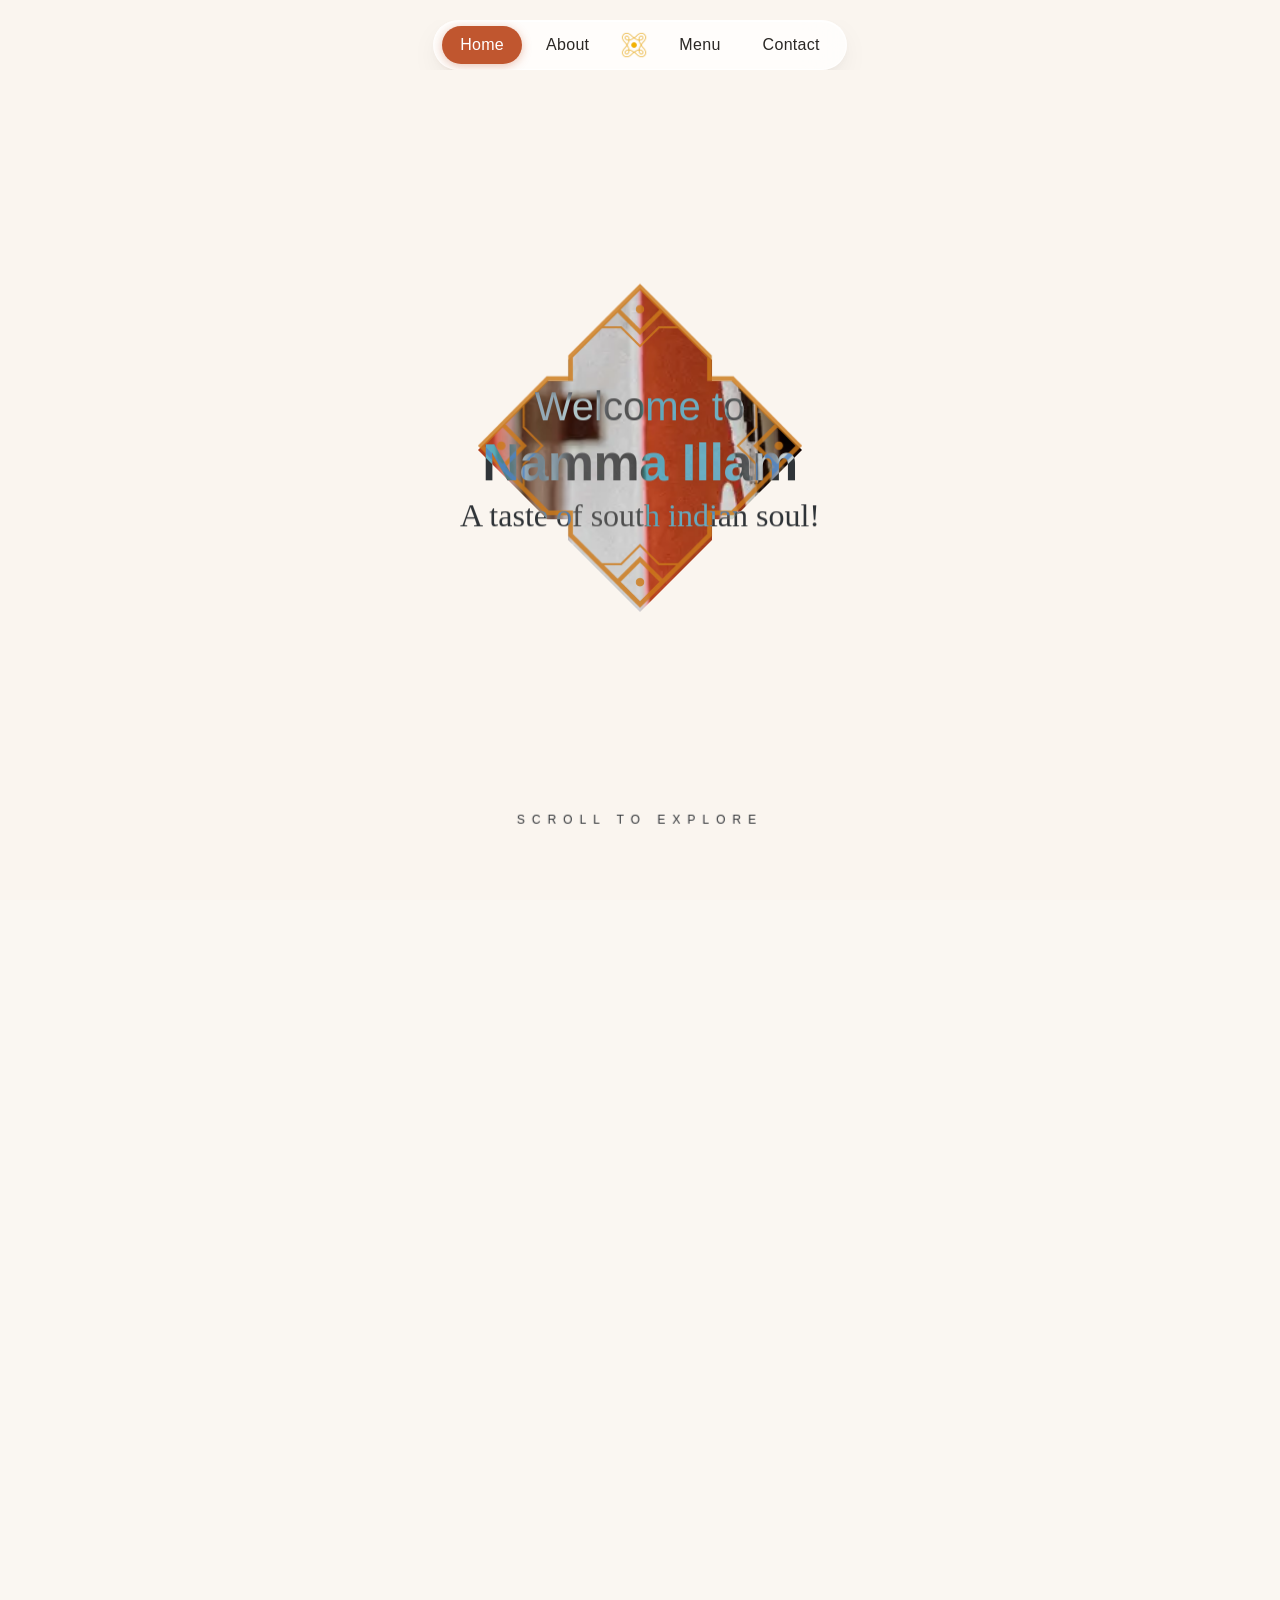
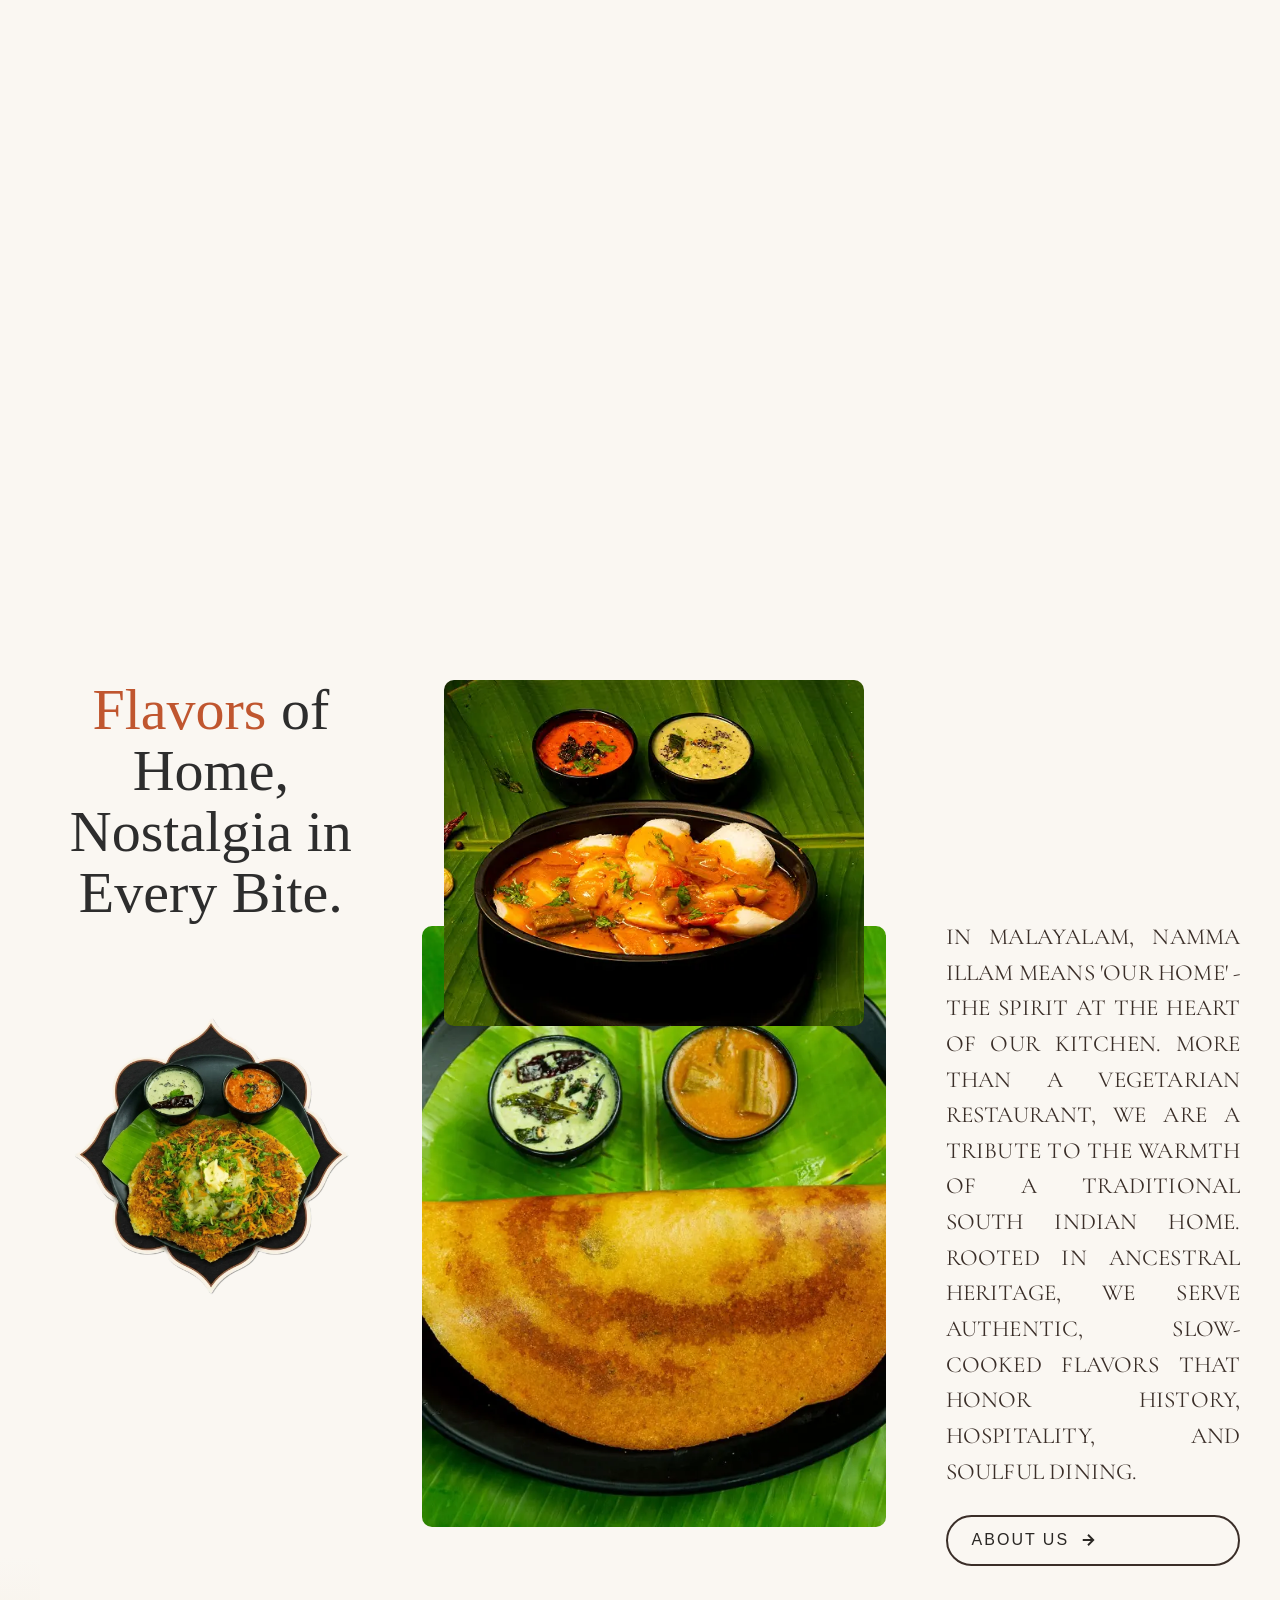
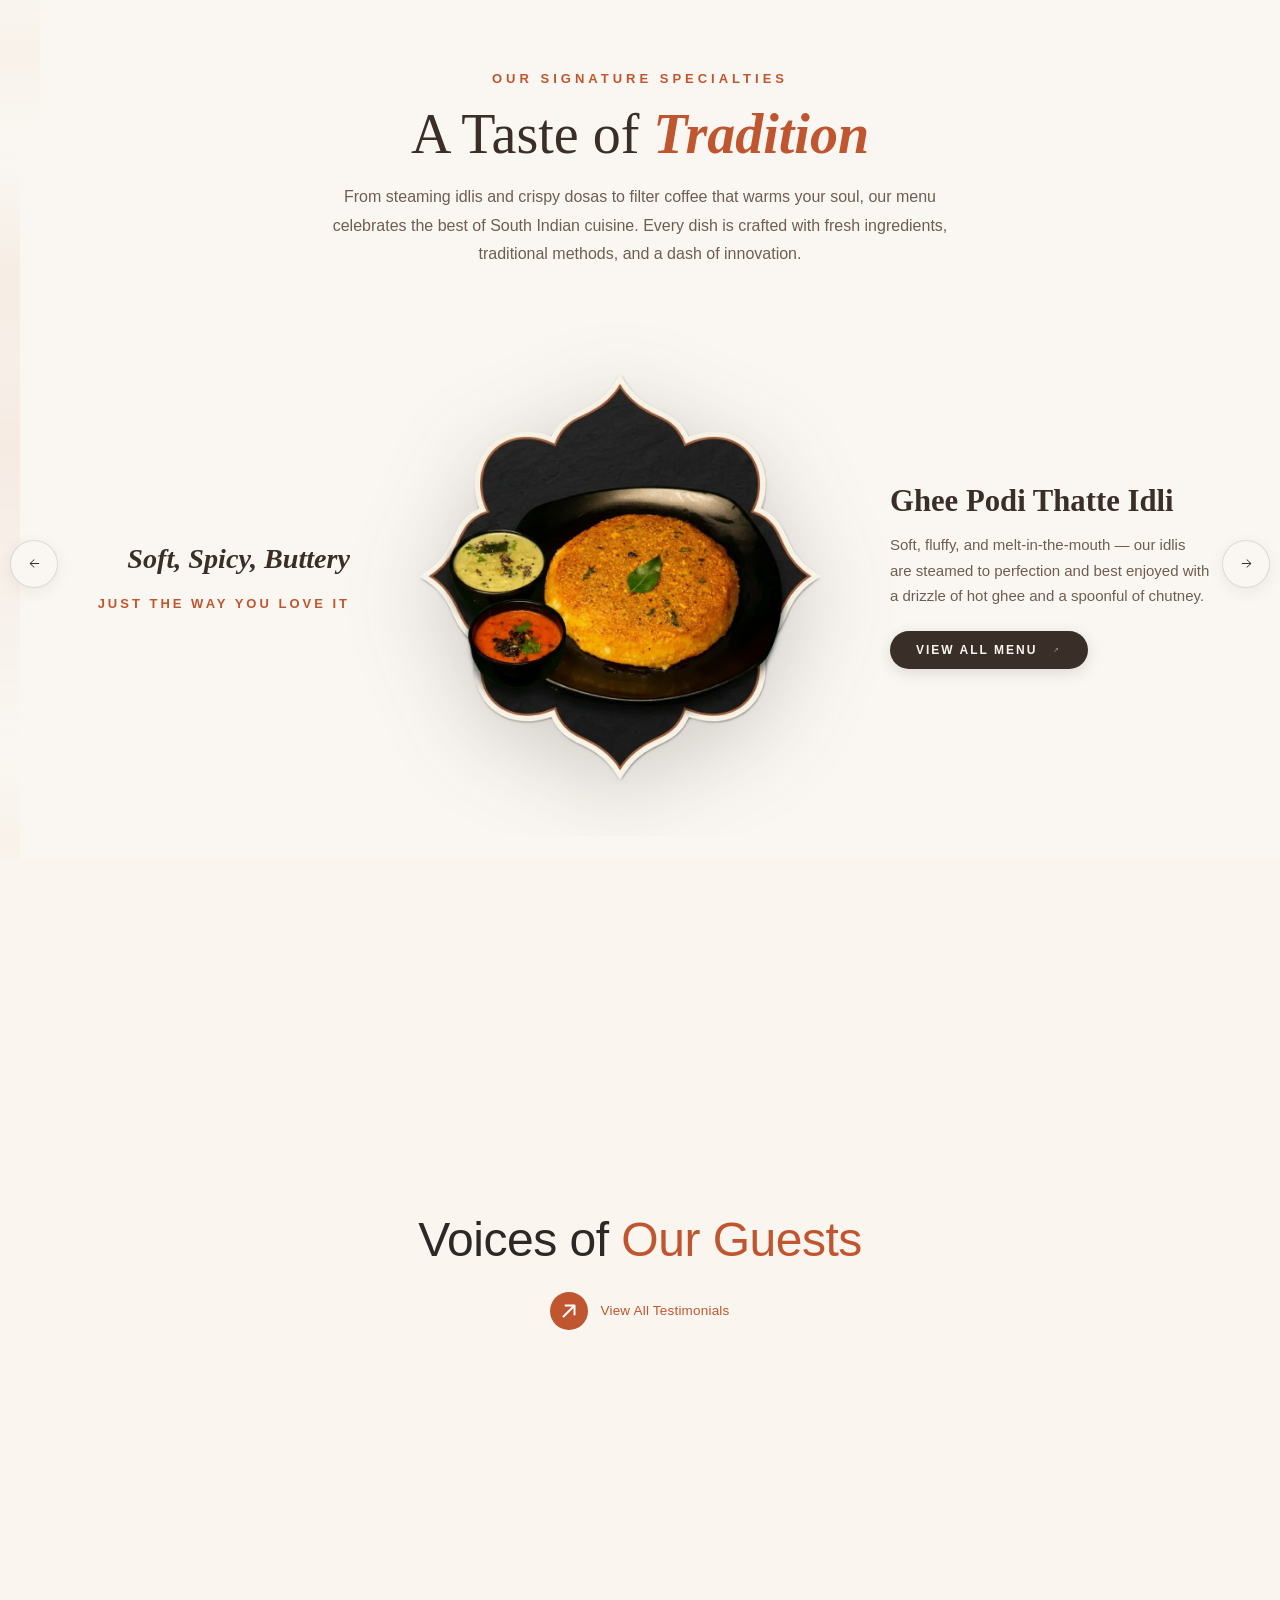
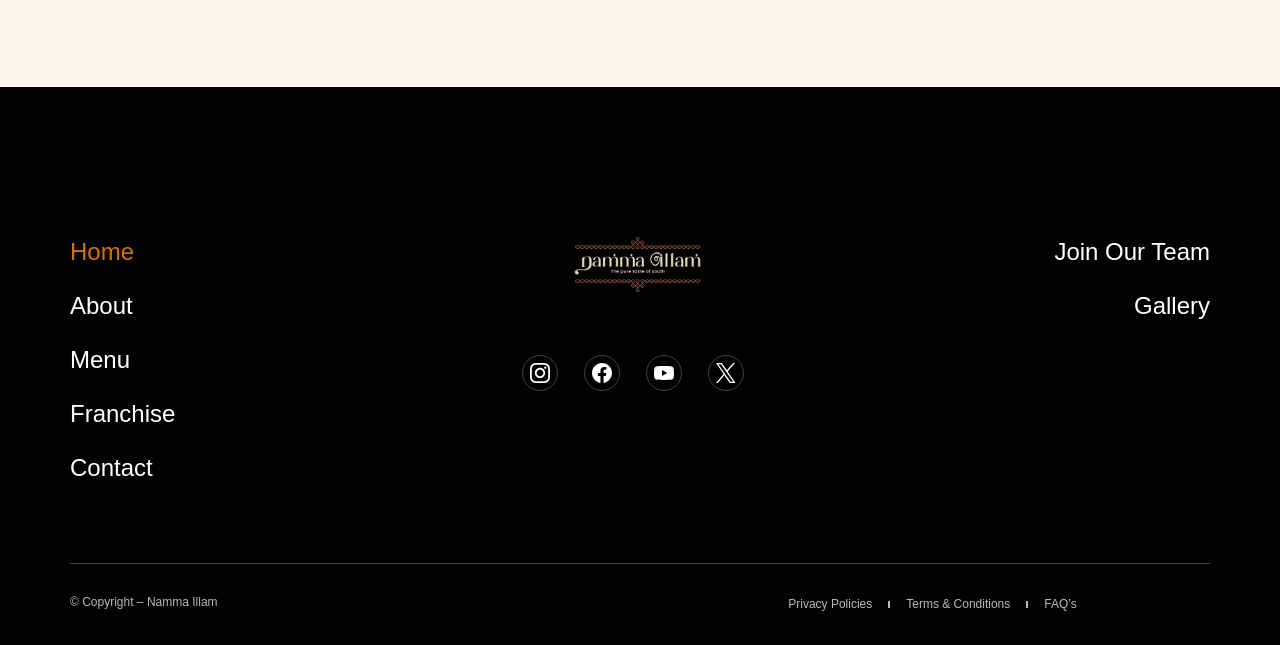
==== commit 801f1d9f: "Redesign subpages with authentic contact theme and fix Google Maps navigation links" ====
--- a/index.html
+++ b/index.html
@@ -58,7 +58,7 @@
     "hasMenu": "https://nammaillam.in/menu.html",
     "sameAs": [
       "https://www.instagram.com/nammaillamofficial?igsh=MXEzbDVma3lnOWgzNw==",
-      "https://maps.app.goo.gl/edFexVQMSvdfq9nj6"
+      "https://www.google.com/maps/place/Namma+Illam+Heritage+Cafe/@9.494095,76.318642,17z"
     ]
   }
   </script>
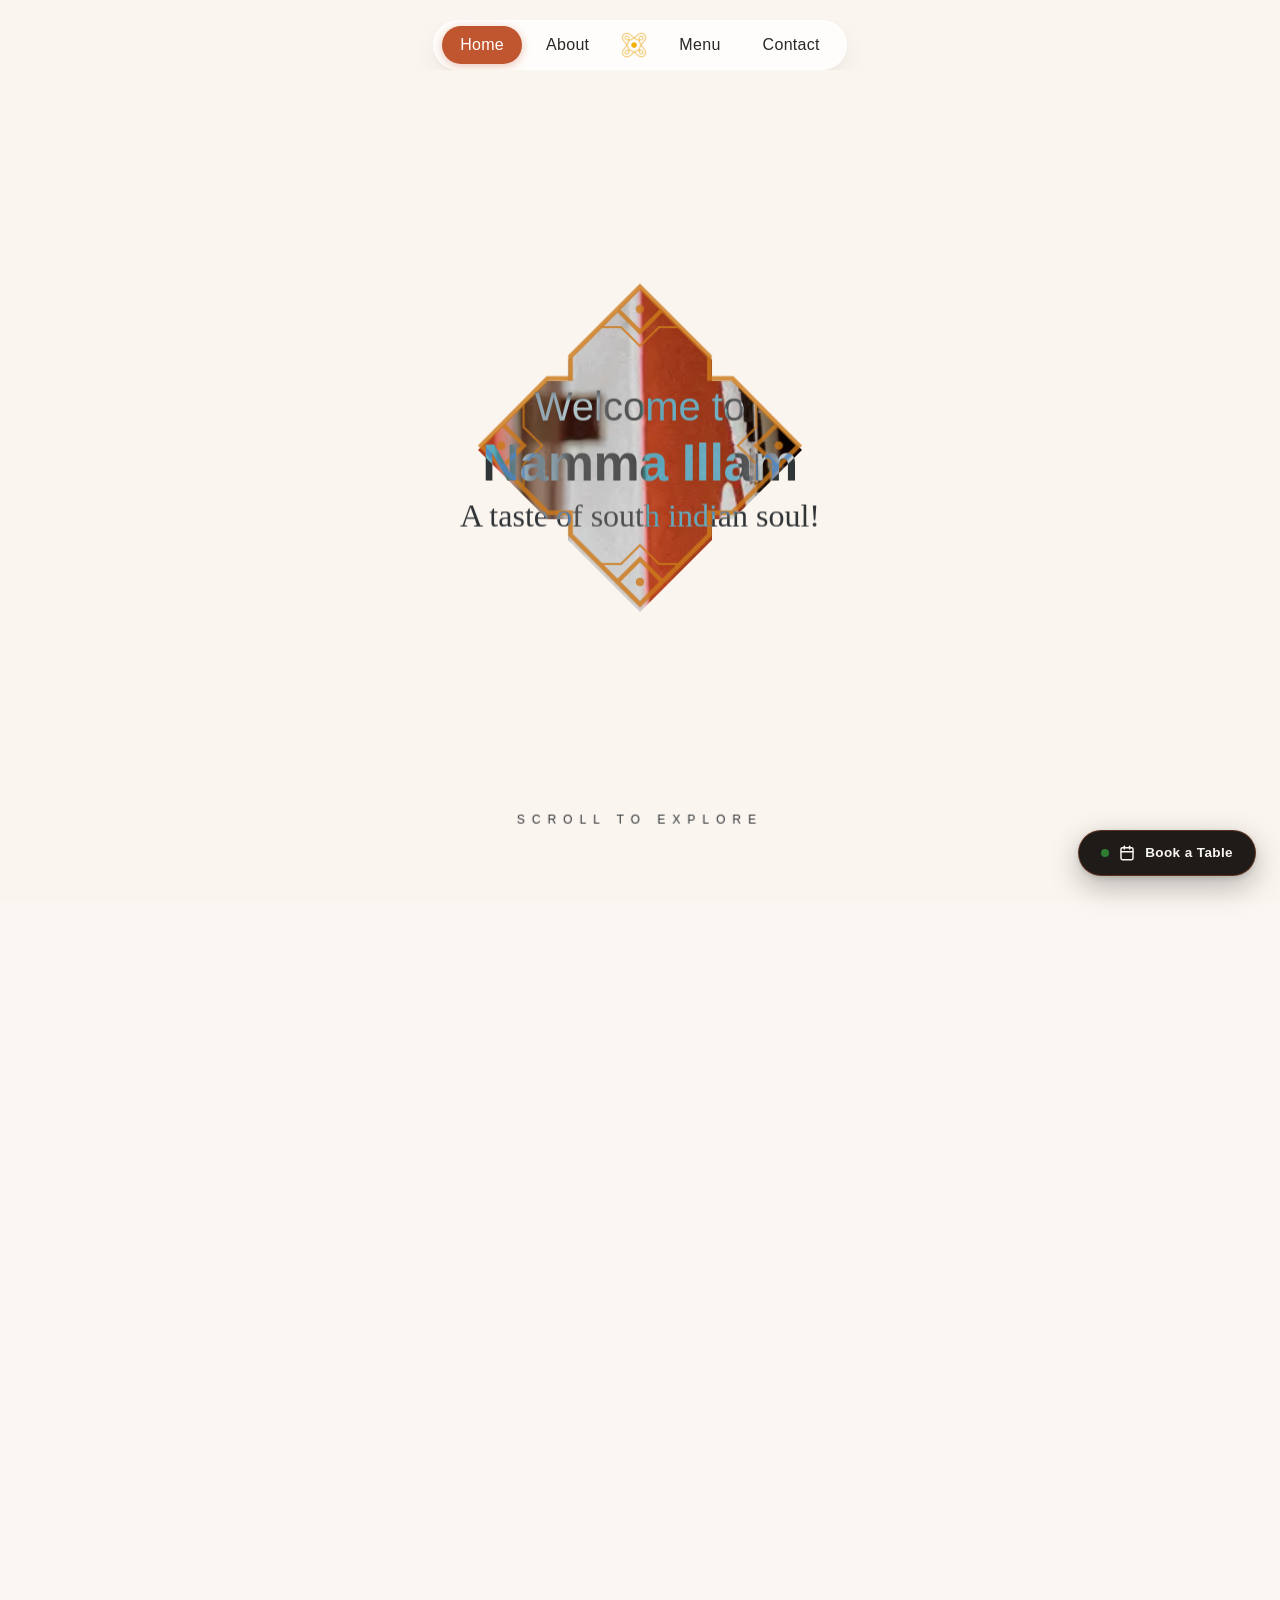
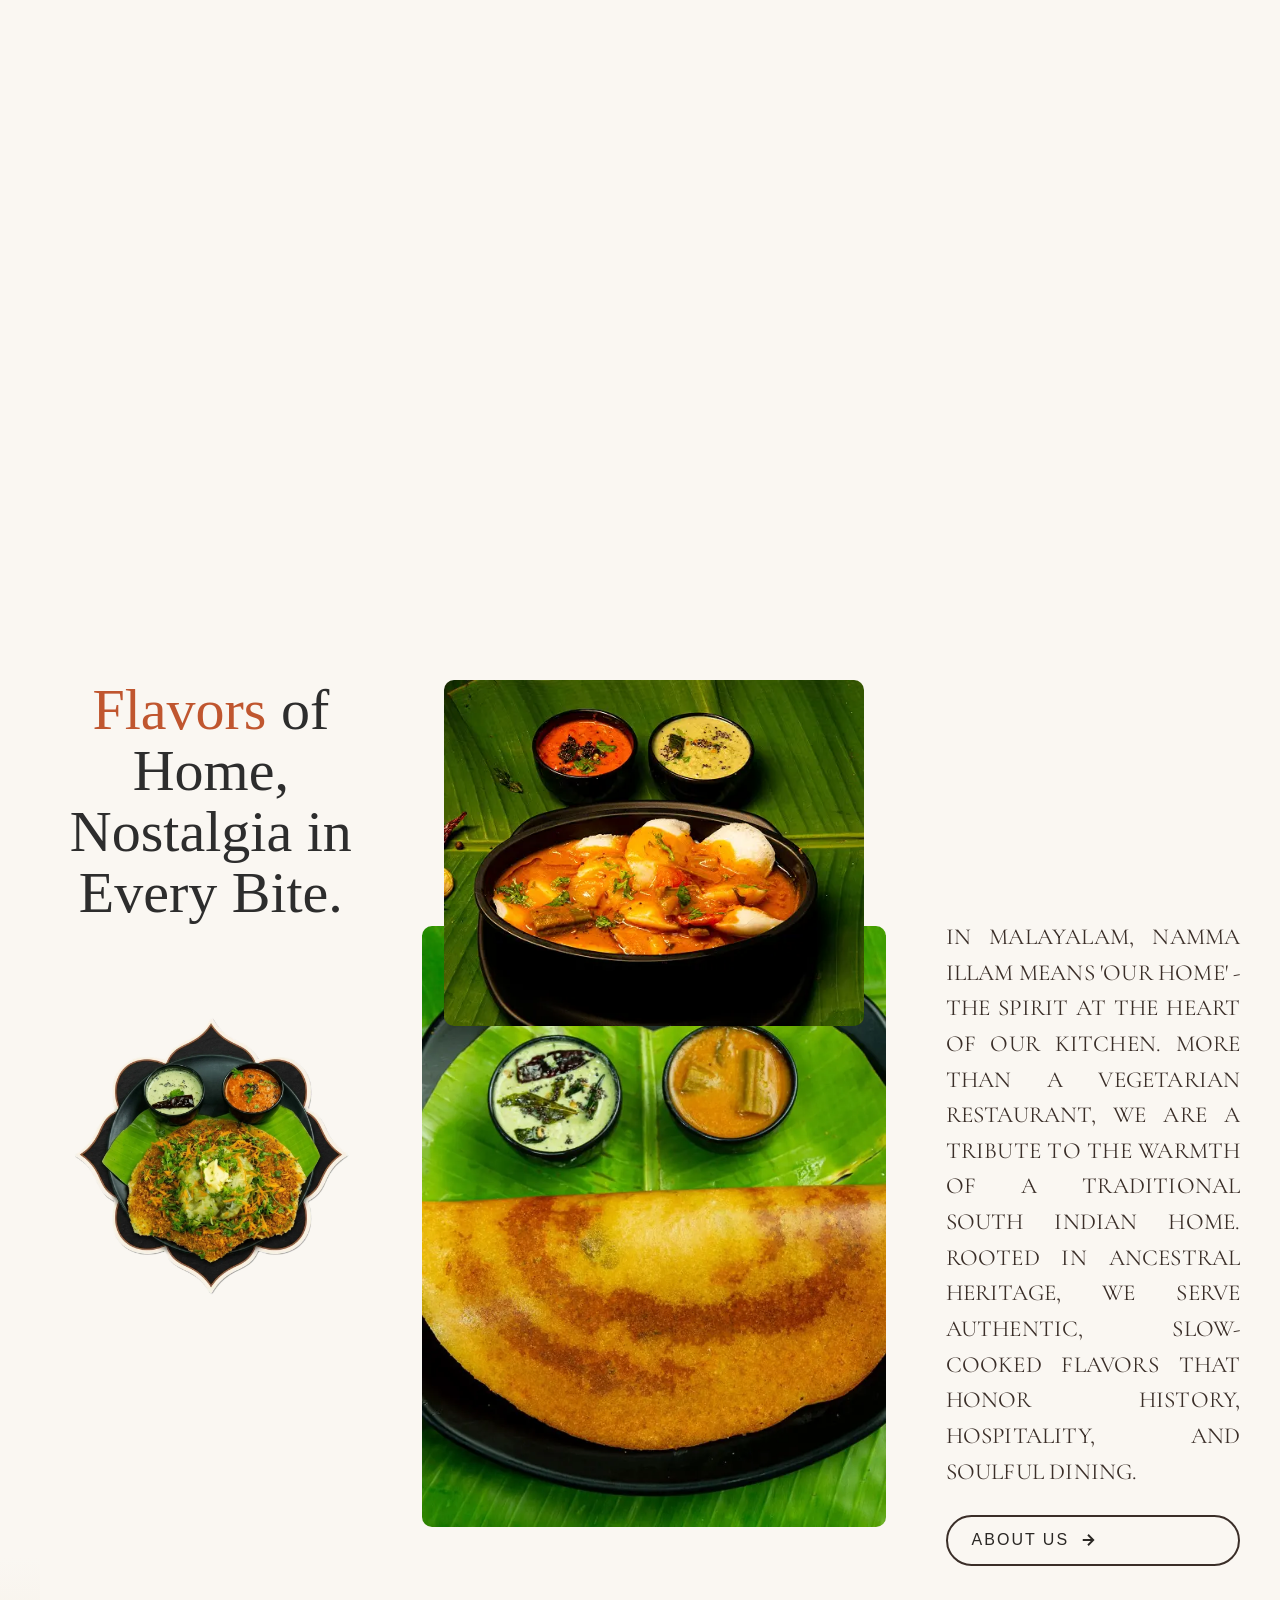
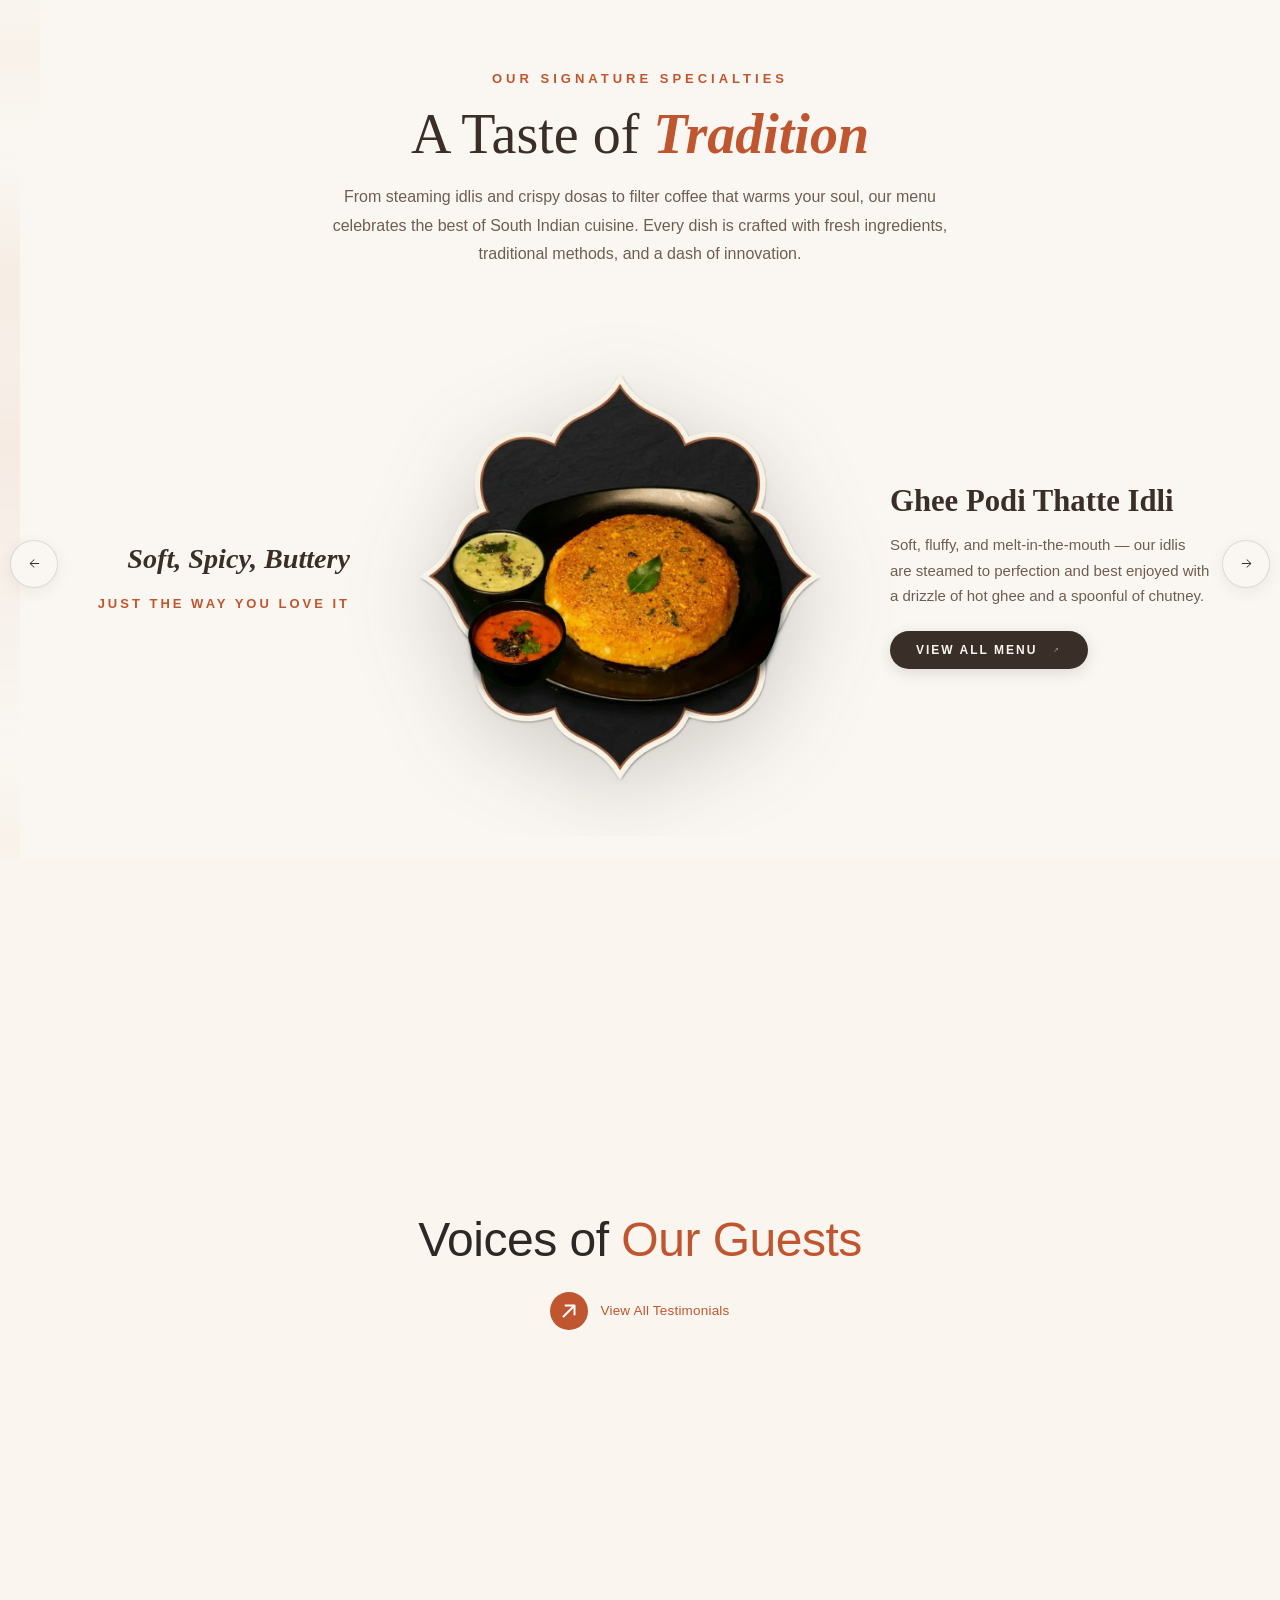
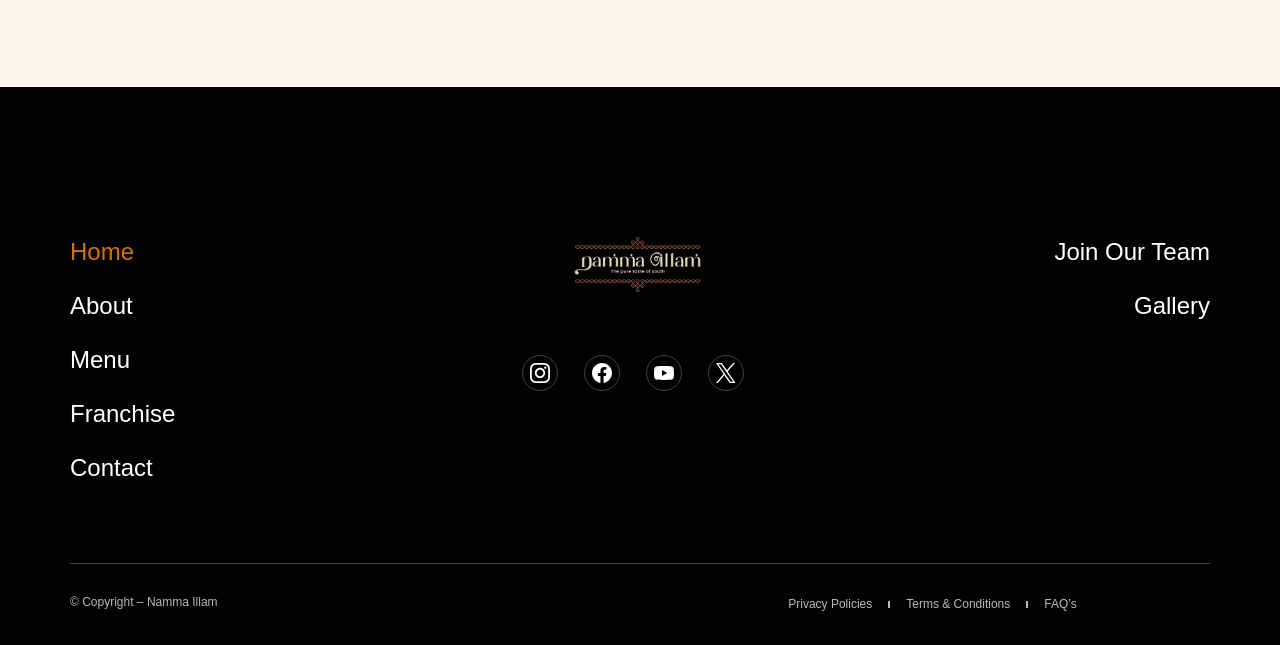
==== commit 01eeafbd: "Add real-time Open Now status engine and WhatsApp table reservation system" ====
--- a/index.html
+++ b/index.html
@@ -99,6 +99,7 @@
 <link rel="stylesheet" id="elementor-post-1468-css" href="assets/css/post-1468.css" media="all">
 <link rel="stylesheet" id="hello-elementor-child-style-css" href="assets/css/style.css" media="all">
 <link rel="stylesheet" id="global-styles-css" href="assets/css/global.css" media="all">
+<link rel="stylesheet" href="assets/css/booking.css" media="all">
 
 
 
@@ -3380,6 +3381,18 @@
 });
 </script>
 
+  <!-- Universal Floating Book Table Pill with Live Status -->
+  <button type="button" class="floating-booking-pill" data-open-booking aria-label="Reserve a Table at Namma Illam">
+    <span class="live-dot dot-open" data-cafe-status="dot"></span>
+    <svg xmlns="http://www.w3.org/2000/svg" width="16" height="16" viewBox="0 0 24 24" fill="none" stroke="currentColor" stroke-linecap="round" stroke-linejoin="round">
+      <rect x="3" y="4" width="18" height="18" rx="2" ry="2"></rect>
+      <line x1="16" y1="2" x2="16" y2="6"></line>
+      <line x1="8" y1="2" x2="8" y2="6"></line>
+      <line x1="3" y1="10" x2="21" y2="10"></line>
+    </svg>
+    <span>Book a Table</span>
+  </button>
+  <script src="assets/js/booking.js" defer></script>
 </body></html>
 
 
--- a/assets/css/booking.css
+++ b/assets/css/booking.css
@@ -0,0 +1,471 @@
+/* ========================================================
+   NAMMA ILLAM - TABLE RESERVATION & LIVE STATUS SYSTEM
+   Styles for Universal Booking Modal & Real-Time Open Badge
+   ======================================================== */
+
+:root {
+  --tb-terracotta: #C0562F;
+  --tb-terracotta-dark: #A4431F;
+  --tb-terracotta-glow: rgba(192, 86, 47, 0.28);
+  --tb-cream: #FAF7F2;
+  --tb-card-bg: #FFFFFF;
+  --tb-charcoal: #1E1B18;
+  --tb-body: #4A4036;
+  --tb-border: #E8DCCF;
+  --tb-green: #2E7D32;
+  --tb-amber: #D35400;
+}
+
+/* --- LIVE STATUS BADGES --- */
+.live-status-badge {
+  display: inline-flex;
+  align-items: center;
+  gap: 6px;
+  padding: 4px 11px;
+  border-radius: 9999px;
+  font-size: 11.5px;
+  font-weight: 700;
+  letter-spacing: 0.5px;
+  text-transform: uppercase;
+  transition: all 0.3s ease;
+}
+
+.live-status-badge.status-open {
+  background: rgba(46, 125, 50, 0.12);
+  color: #2E7D32;
+  border: 1px solid rgba(46, 125, 50, 0.28);
+}
+
+.live-status-badge.status-closing {
+  background: rgba(211, 84, 0, 0.12);
+  color: #D35400;
+  border: 1px solid rgba(211, 84, 0, 0.28);
+}
+
+.live-status-badge.status-closed {
+  background: rgba(100, 80, 70, 0.12);
+  color: #6E5346;
+  border: 1px solid rgba(100, 80, 70, 0.22);
+}
+
+.live-dot {
+  width: 8px;
+  height: 8px;
+  border-radius: 50%;
+  display: inline-block;
+}
+
+.live-dot.dot-open {
+  background: #2E7D32;
+  box-shadow: 0 0 0 rgba(46, 125, 50, 0.4);
+  animation: tbPulseGreen 2s infinite ease-in-out;
+}
+
+.live-dot.dot-closing {
+  background: #D35400;
+  animation: tbPulseAmber 2s infinite ease-in-out;
+}
+
+.live-dot.dot-closed {
+  background: #8C7364;
+}
+
+@keyframes tbPulseGreen {
+  0% { transform: scale(0.95); box-shadow: 0 0 0 0 rgba(46, 125, 50, 0.6); }
+  70% { transform: scale(1.05); box-shadow: 0 0 0 8px rgba(46, 125, 50, 0); }
+  100% { transform: scale(0.95); box-shadow: 0 0 0 0 rgba(46, 125, 50, 0); }
+}
+
+@keyframes tbPulseAmber {
+  0% { transform: scale(0.95); box-shadow: 0 0 0 0 rgba(211, 84, 0, 0.6); }
+  70% { transform: scale(1.05); box-shadow: 0 0 0 8px rgba(211, 84, 0, 0); }
+  100% { transform: scale(0.95); box-shadow: 0 0 0 0 rgba(211, 84, 0, 0); }
+}
+
+/* --- STORE CARD BOOK TABLE BUTTON --- */
+.book-table-btn {
+  display: inline-flex;
+  align-items: center;
+  gap: 8px;
+  background: #1E1B18;
+  color: #FAF7F2 !important;
+  border: 1px solid rgba(192, 86, 47, 0.45);
+  font-size: 13.5px;
+  font-weight: 600;
+  letter-spacing: 0.3px;
+  padding: 11px 22px;
+  border-radius: 9999px;
+  cursor: pointer;
+  transition: all 0.25s ease;
+  box-shadow: 0 4px 14px rgba(30, 27, 24, 0.18);
+  font-family: inherit;
+}
+
+.book-table-btn:hover {
+  background: var(--tb-terracotta);
+  border-color: var(--tb-terracotta);
+  color: #FFFFFF !important;
+  transform: translateY(-2px);
+  box-shadow: 0 6px 18px var(--tb-terracotta-glow);
+}
+
+.book-table-btn svg {
+  width: 14px;
+  height: 14px;
+  stroke-width: 2.2;
+}
+
+/* --- FLOATING BOOK TABLE PILL (UNIVERSAL) --- */
+.floating-booking-pill {
+  position: fixed;
+  bottom: 24px;
+  right: 24px;
+  z-index: 99990;
+  display: inline-flex;
+  align-items: center;
+  gap: 10px;
+  background: #1E1B18;
+  color: #FAF7F2;
+  padding: 12px 22px;
+  border-radius: 9999px;
+  border: 1px solid rgba(192, 86, 47, 0.4);
+  box-shadow: 0 10px 30px rgba(0, 0, 0, 0.28), 0 2px 6px rgba(0, 0, 0, 0.12);
+  cursor: pointer;
+  font-family: inherit;
+  font-size: 13.5px;
+  font-weight: 600;
+  letter-spacing: 0.4px;
+  transition: all 0.3s cubic-bezier(0.16, 1, 0.3, 1);
+  text-decoration: none;
+}
+
+.floating-booking-pill:hover {
+  background: var(--tb-terracotta);
+  border-color: var(--tb-terracotta);
+  color: #FFFFFF;
+  transform: translateY(-3px) scale(1.02);
+  box-shadow: 0 14px 36px var(--tb-terracotta-glow), 0 4px 10px rgba(0, 0, 0, 0.16);
+}
+
+.floating-booking-pill svg {
+  width: 16px;
+  height: 16px;
+  stroke-width: 2.2;
+}
+
+/* --- MODAL BACKDROP --- */
+.tb-modal-backdrop {
+  position: fixed;
+  top: 0;
+  left: 0;
+  width: 100vw;
+  height: 100vh;
+  background: rgba(18, 15, 12, 0.72);
+  backdrop-filter: blur(8px);
+  -webkit-backdrop-filter: blur(8px);
+  z-index: 999999;
+  display: flex;
+  align-items: center;
+  justify-content: center;
+  padding: 16px;
+  opacity: 0;
+  visibility: hidden;
+  transition: opacity 0.3s ease, visibility 0.3s ease;
+}
+
+.tb-modal-backdrop.is-active {
+  opacity: 1;
+  visibility: visible;
+}
+
+/* --- MODAL DIALOG CONTAINER --- */
+.tb-modal-dialog {
+  background: var(--tb-cream);
+  border: 1px solid var(--tb-border);
+  border-radius: 24px;
+  width: 100%;
+  max-width: 580px;
+  max-height: 92vh;
+  overflow-y: auto;
+  box-shadow: 0 24px 64px rgba(0, 0, 0, 0.32), 0 6px 16px rgba(0, 0, 0, 0.1);
+  transform: translateY(20px) scale(0.97);
+  transition: transform 0.35s cubic-bezier(0.16, 1, 0.3, 1);
+  position: relative;
+  scrollbar-width: thin;
+  scrollbar-color: var(--tb-terracotta) transparent;
+}
+
+.tb-modal-backdrop.is-active .tb-modal-dialog {
+  transform: translateY(0) scale(1);
+}
+
+/* --- MODAL HEADER --- */
+.tb-modal-header {
+  padding: 28px 28px 18px 28px;
+  border-bottom: 1px solid var(--tb-border);
+  position: relative;
+  background: #FFFFFF;
+  border-radius: 24px 24px 0 0;
+}
+
+.tb-header-top-row {
+  display: flex;
+  align-items: center;
+  justify-content: space-between;
+  margin-bottom: 12px;
+}
+
+.tb-modal-brand {
+  display: inline-flex;
+  align-items: center;
+  gap: 8px;
+  font-size: 11.5px;
+  font-weight: 700;
+  letter-spacing: 1.2px;
+  text-transform: uppercase;
+  color: var(--tb-terracotta);
+}
+
+.tb-modal-brand img {
+  width: 22px;
+  height: 22px;
+  object-fit: contain;
+}
+
+.tb-modal-close-btn {
+  background: rgba(30, 27, 24, 0.06);
+  border: none;
+  width: 34px;
+  height: 34px;
+  border-radius: 50%;
+  cursor: pointer;
+  display: flex;
+  align-items: center;
+  justify-content: center;
+  color: var(--tb-charcoal);
+  transition: all 0.2s ease;
+}
+
+.tb-modal-close-btn:hover {
+  background: var(--tb-terracotta);
+  color: #FFFFFF;
+  transform: rotate(90deg);
+}
+
+.tb-modal-title {
+  font-family: 'Lora', Georgia, serif;
+  font-size: 26px;
+  font-weight: 600;
+  color: var(--tb-charcoal);
+  line-height: 1.2;
+  margin: 0 0 6px 0;
+}
+
+.tb-modal-subtitle {
+  font-size: 13.5px;
+  color: var(--tb-body);
+  margin: 0 0 14px 0;
+  line-height: 1.45;
+}
+
+.tb-status-strip {
+  display: flex;
+  align-items: center;
+  gap: 10px;
+  background: var(--tb-cream);
+  padding: 8px 14px;
+  border-radius: 12px;
+  border: 1px solid rgba(192, 86, 47, 0.15);
+  font-size: 12.5px;
+  font-weight: 600;
+  color: var(--tb-charcoal);
+}
+
+/* --- MODAL FORM BODY --- */
+.tb-modal-body {
+  padding: 24px 28px 28px 28px;
+}
+
+.tb-form-grid {
+  display: grid;
+  grid-template-columns: 1fr 1fr;
+  gap: 16px;
+}
+
+.tb-field-full {
+  grid-column: 1 / -1;
+}
+
+.tb-form-group {
+  display: flex;
+  flex-direction: column;
+  gap: 6px;
+}
+
+.tb-form-group label {
+  font-size: 11.5px;
+  font-weight: 700;
+  text-transform: uppercase;
+  letter-spacing: 0.6px;
+  color: #5C5248;
+}
+
+.tb-form-group input,
+.tb-form-group select,
+.tb-form-group textarea {
+  width: 100%;
+  background: #FFFFFF;
+  border: 1.5px solid var(--tb-border);
+  border-radius: 12px;
+  padding: 11px 14px;
+  font-size: 14px;
+  font-family: inherit;
+  color: var(--tb-charcoal);
+  transition: all 0.2s ease;
+  box-sizing: border-box;
+}
+
+.tb-form-group input:focus,
+.tb-form-group select:focus,
+.tb-form-group textarea:focus {
+  outline: none;
+  border-color: var(--tb-terracotta);
+  box-shadow: 0 0 0 3px rgba(192, 86, 47, 0.12);
+}
+
+.tb-form-group textarea {
+  resize: vertical;
+  min-height: 64px;
+}
+
+/* --- GUEST COUNT PILLS --- */
+.tb-guest-pills {
+  display: flex;
+  gap: 8px;
+  flex-wrap: wrap;
+}
+
+.tb-guest-radio {
+  display: none;
+}
+
+.tb-guest-pill-label {
+  display: inline-flex;
+  align-items: center;
+  justify-content: center;
+  padding: 8px 14px;
+  background: #FFFFFF;
+  border: 1.5px solid var(--tb-border);
+  border-radius: 9999px;
+  font-size: 12.5px;
+  font-weight: 600;
+  color: var(--tb-charcoal);
+  cursor: pointer;
+  transition: all 0.2s ease;
+  user-select: none;
+}
+
+.tb-guest-radio:checked + .tb-guest-pill-label {
+  background: var(--tb-terracotta);
+  border-color: var(--tb-terracotta);
+  color: #FFFFFF;
+  box-shadow: 0 4px 12px var(--tb-terracotta-glow);
+}
+
+.tb-guest-pill-label:hover {
+  border-color: var(--tb-terracotta);
+}
+
+/* --- SUBMIT ACTION BUTTON --- */
+.tb-submit-btn {
+  display: flex;
+  align-items: center;
+  justify-content: center;
+  gap: 10px;
+  width: 100%;
+  background: #25D366;
+  color: #FFFFFF;
+  border: none;
+  padding: 14px 24px;
+  border-radius: 14px;
+  font-size: 15px;
+  font-weight: 700;
+  letter-spacing: 0.3px;
+  cursor: pointer;
+  transition: all 0.25s ease;
+  box-shadow: 0 6px 18px rgba(37, 211, 102, 0.3);
+  font-family: inherit;
+  margin-top: 8px;
+}
+
+.tb-submit-btn:hover {
+  background: #1EBE5D;
+  transform: translateY(-2px);
+  box-shadow: 0 8px 24px rgba(37, 211, 102, 0.4);
+}
+
+.tb-submit-btn svg {
+  width: 19px;
+  height: 19px;
+  fill: currentColor;
+}
+
+.tb-submit-hint {
+  font-size: 11.5px;
+  color: #7E7265;
+  text-align: center;
+  margin: 10px 0 0 0;
+  line-height: 1.4;
+}
+
+/* --- SUCCESS TOAST / MESSAGE --- */
+.tb-toast {
+  position: fixed;
+  bottom: 30px;
+  left: 50%;
+  transform: translateX(-50%) translateY(40px);
+  background: #1E1B18;
+  color: #FAF7F2;
+  padding: 12px 24px;
+  border-radius: 9999px;
+  font-size: 13.5px;
+  font-weight: 600;
+  box-shadow: 0 12px 32px rgba(0, 0, 0, 0.35);
+  border: 1px solid rgba(192, 86, 47, 0.4);
+  opacity: 0;
+  visibility: hidden;
+  transition: all 0.3s cubic-bezier(0.16, 1, 0.3, 1);
+  z-index: 1000000;
+  display: flex;
+  align-items: center;
+  gap: 8px;
+}
+
+.tb-toast.is-show {
+  opacity: 1;
+  visibility: visible;
+  transform: translateX(-50%) translateY(0);
+}
+
+/* --- RESPONSIVE ADJUSTMENTS --- */
+@media (max-width: 600px) {
+  .tb-form-grid {
+    grid-template-columns: 1fr;
+    gap: 14px;
+  }
+  .tb-modal-header {
+    padding: 22px 20px 16px 20px;
+  }
+  .tb-modal-body {
+    padding: 20px 20px 24px 20px;
+  }
+  .tb-modal-title {
+    font-size: 22px;
+  }
+  .floating-booking-pill {
+    bottom: 20px;
+    right: 20px;
+    padding: 10px 18px;
+    font-size: 12.5px;
+  }
+}
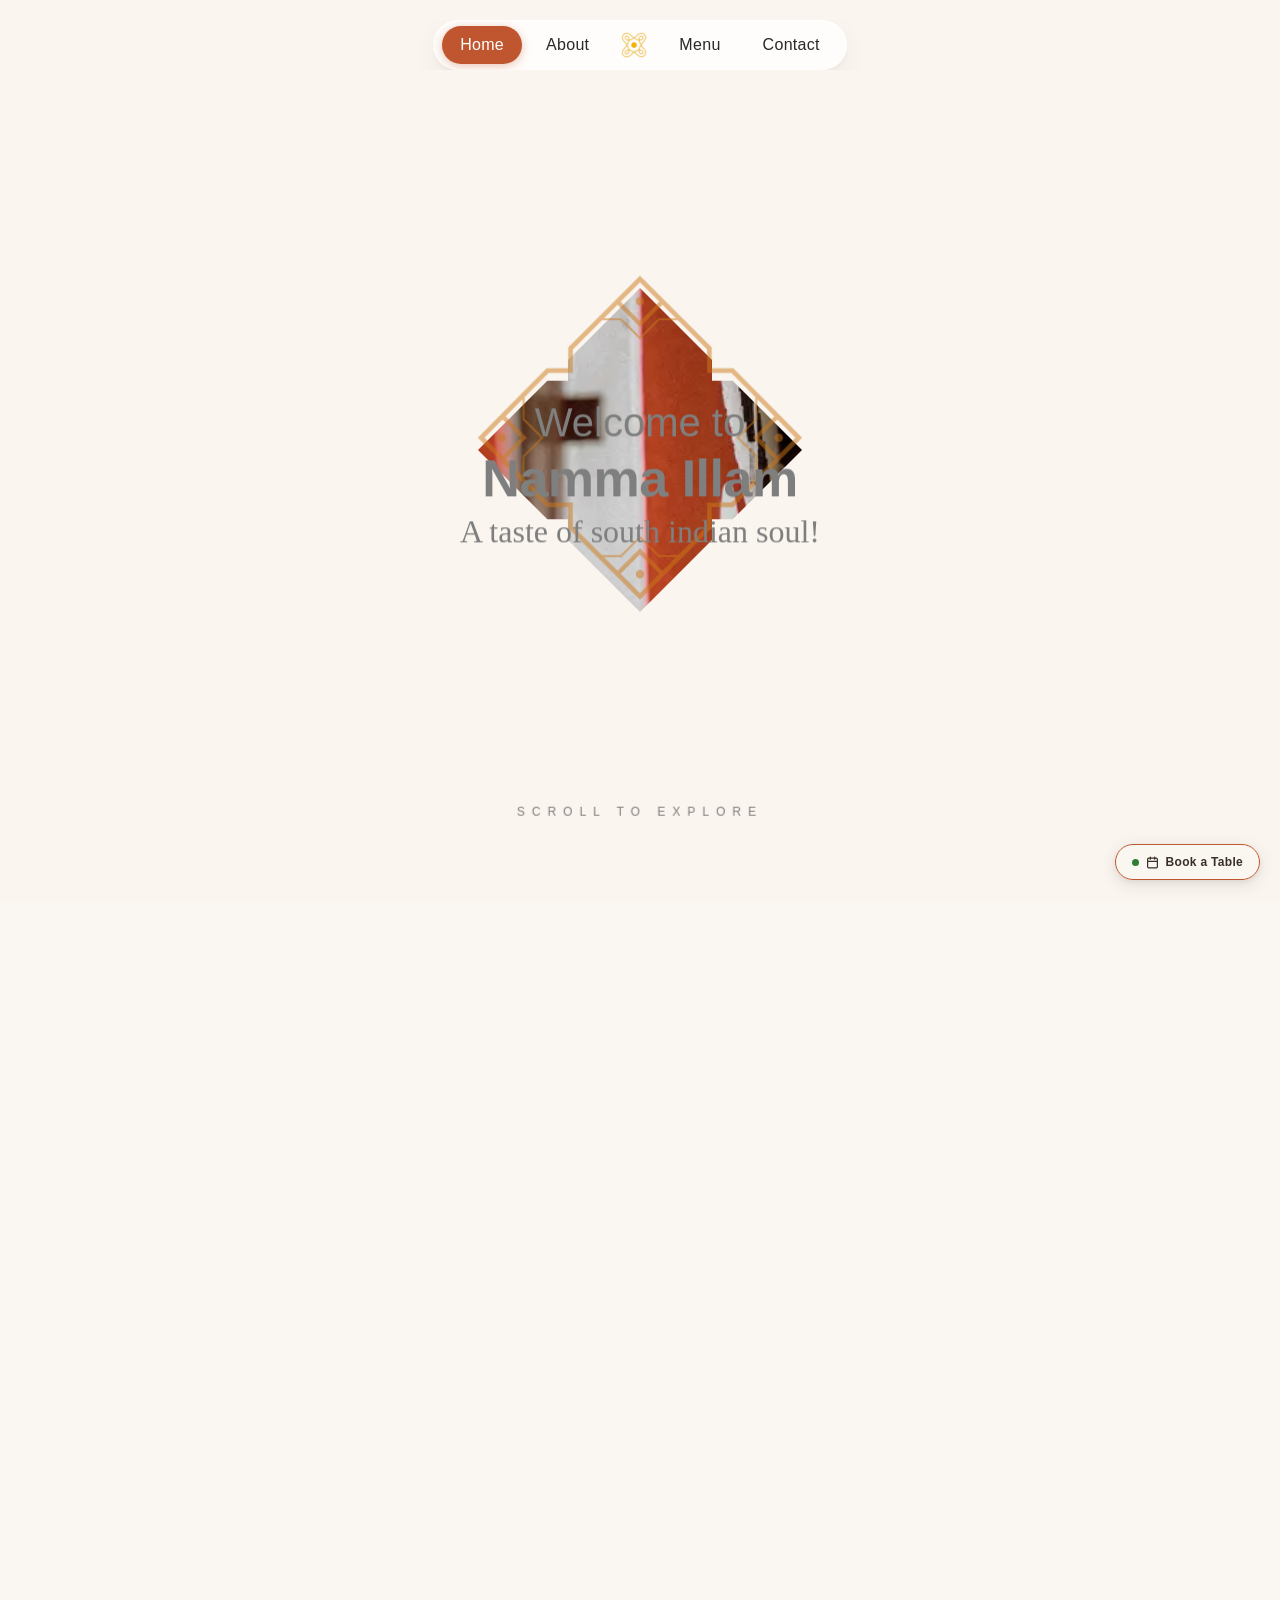
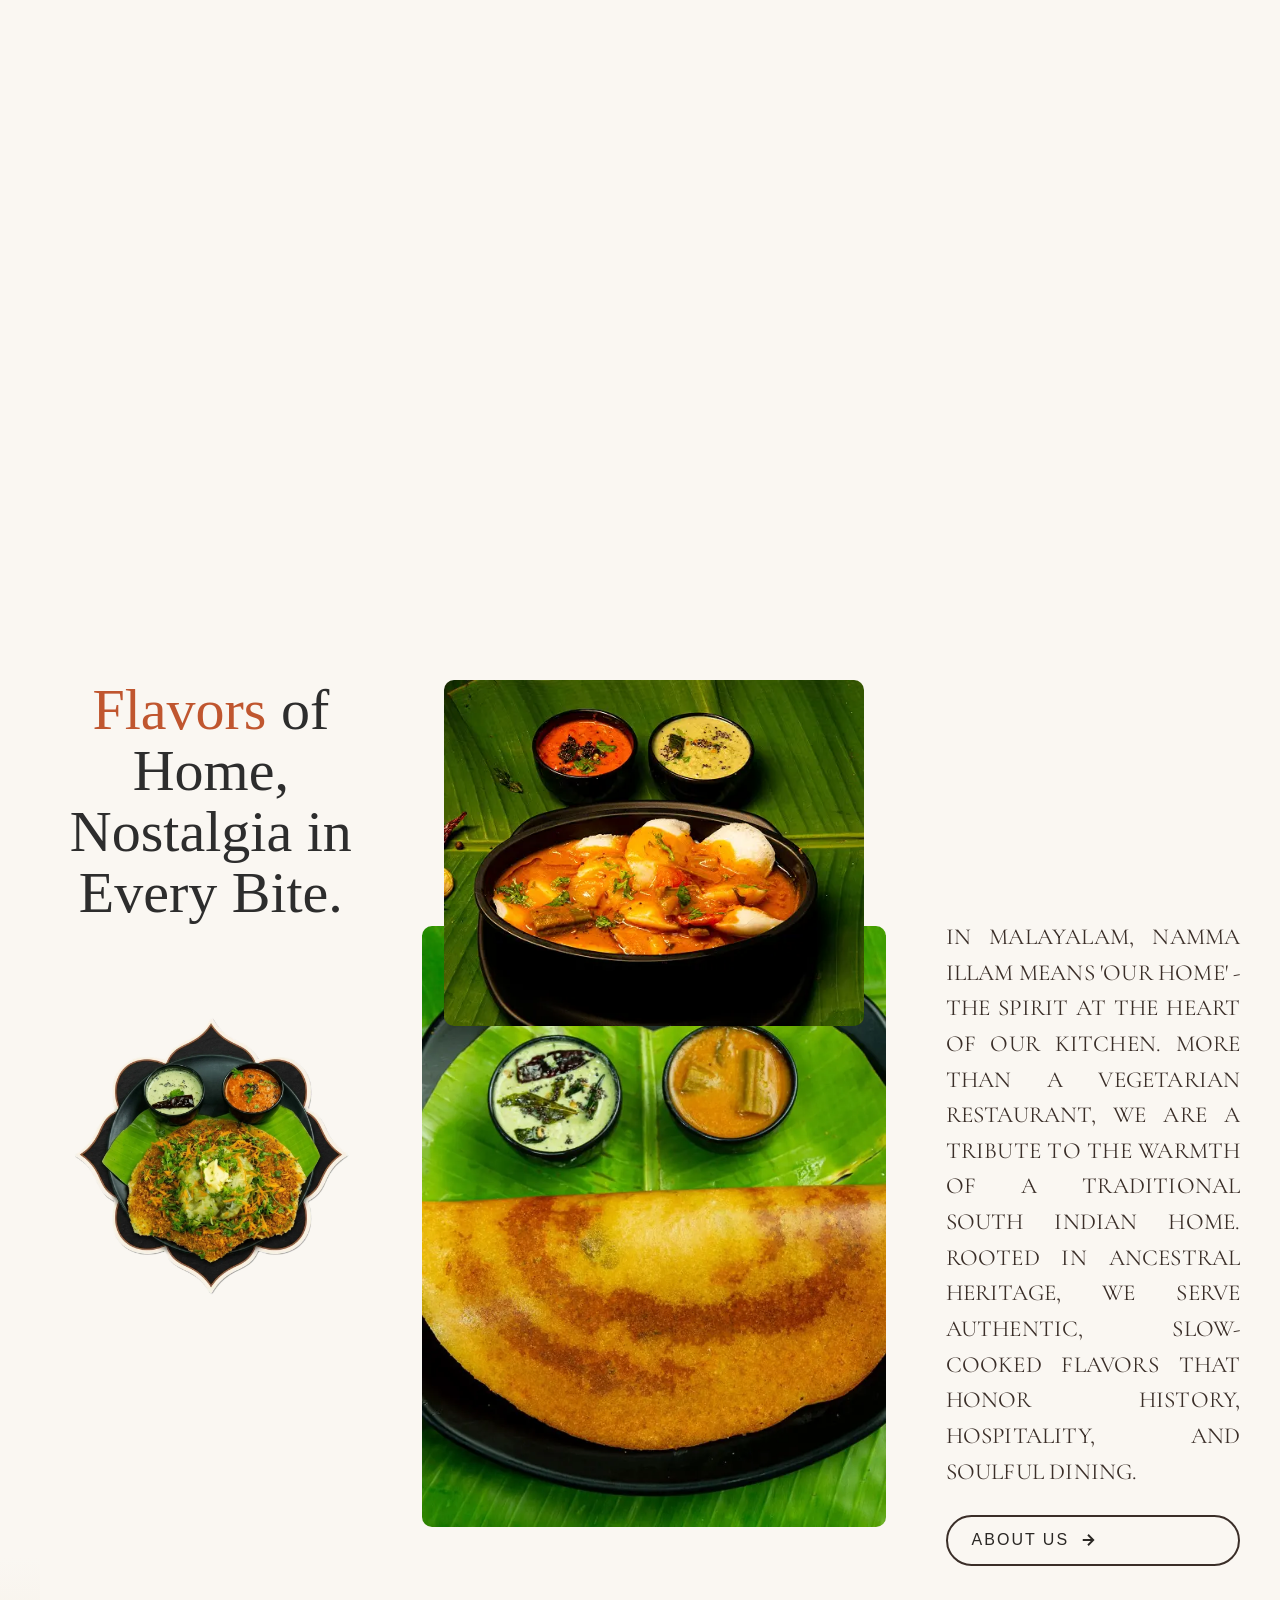
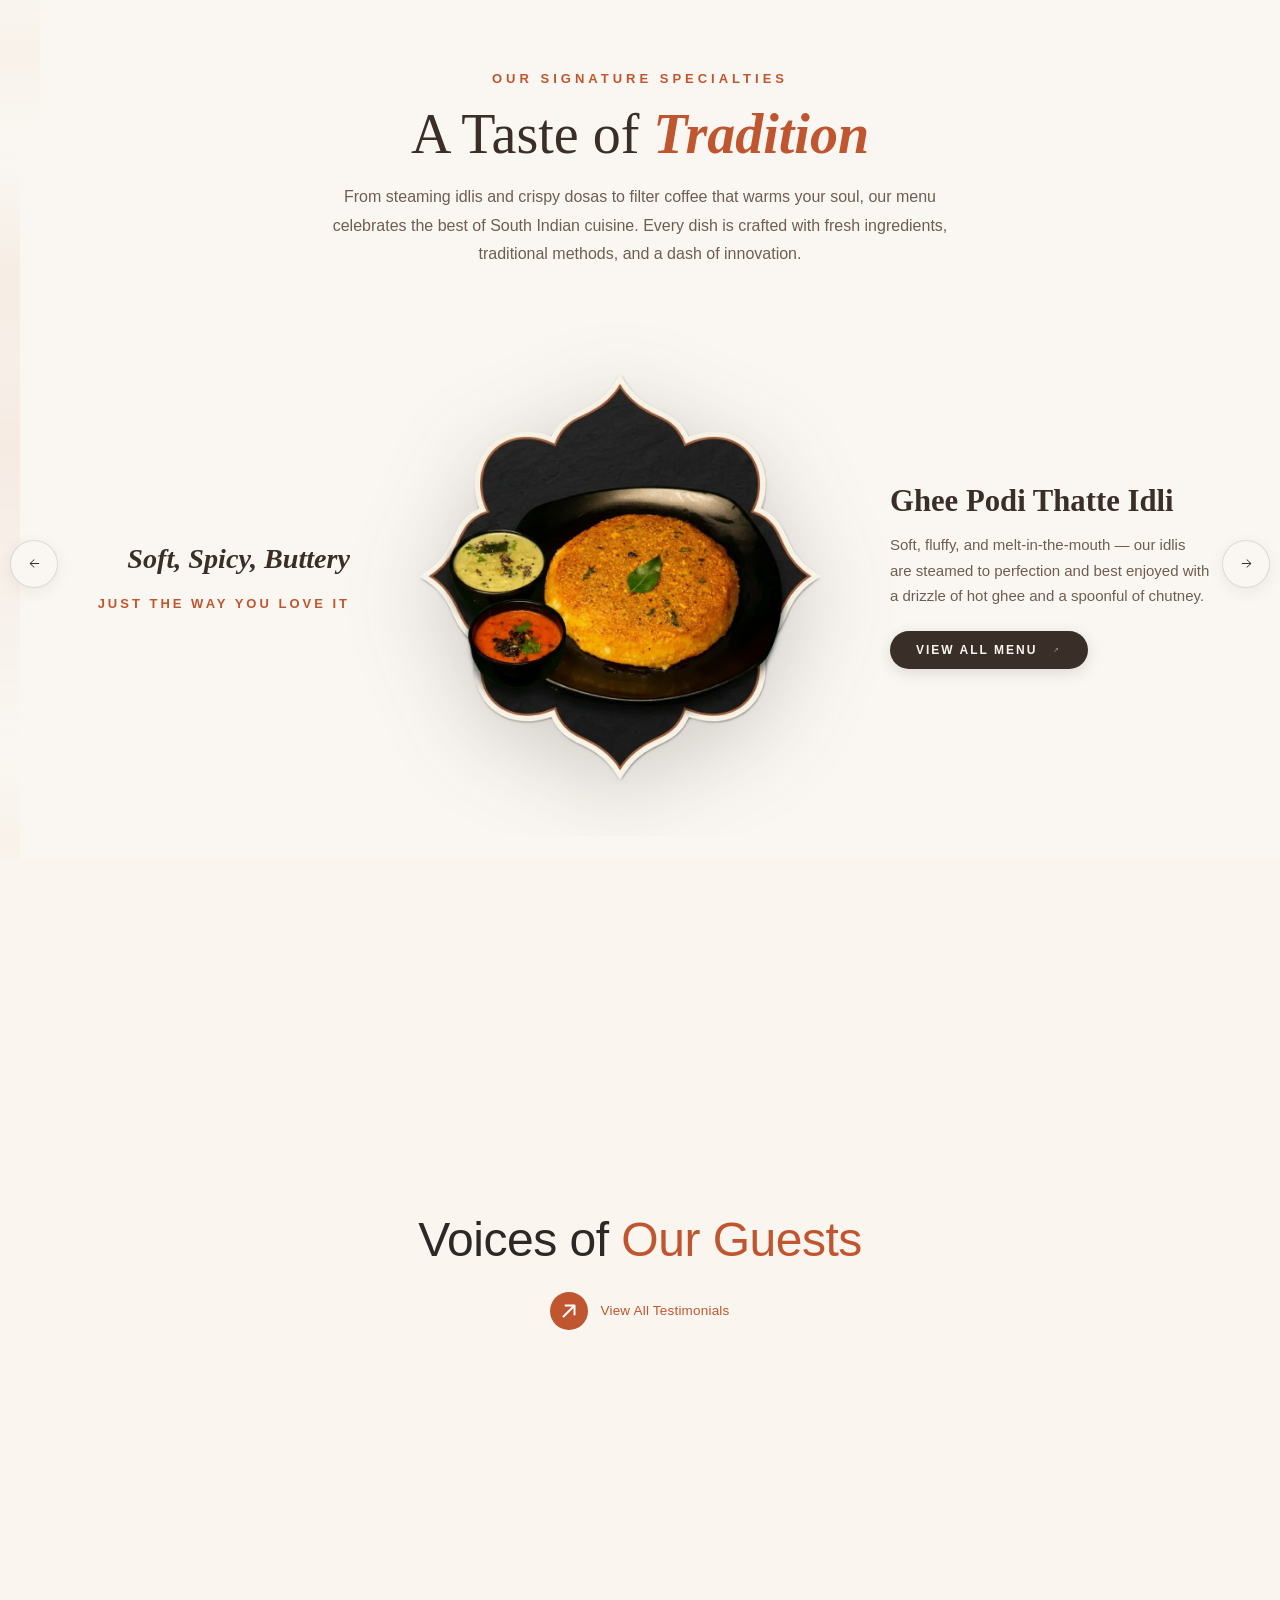
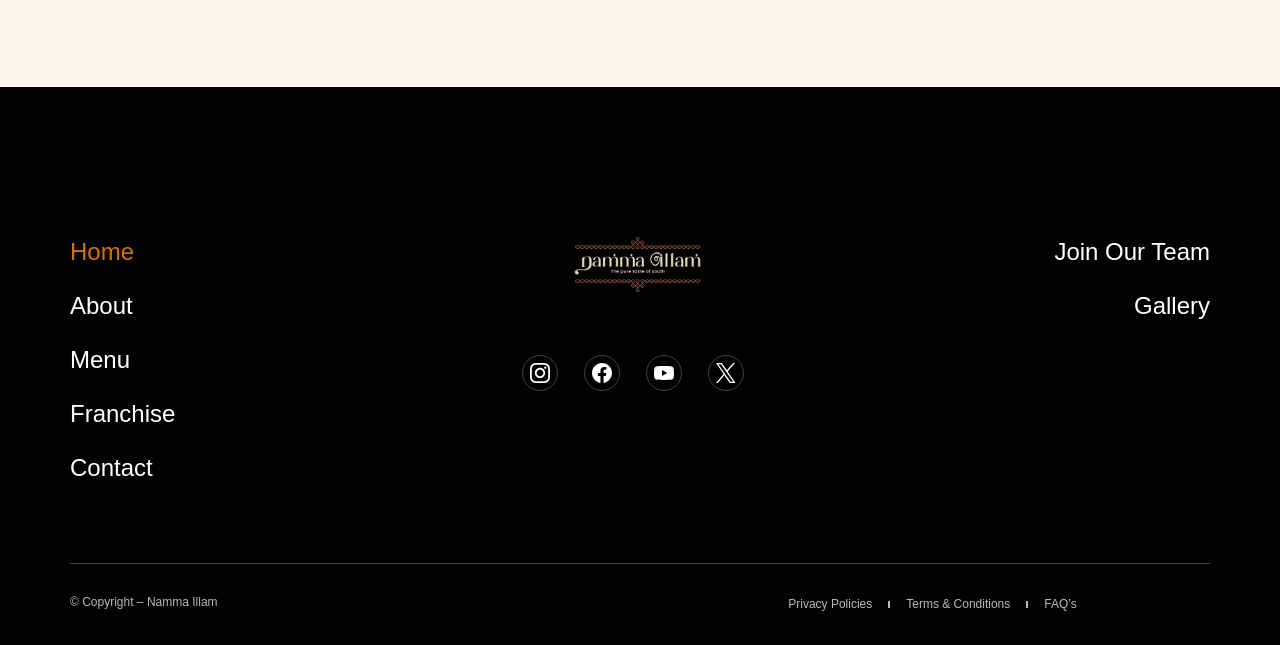
==== commit 6a2c47f2: "Format WhatsApp reservation in pure English, replace emojis with SVG icons, and compact homescreen b" ====
--- a/index.html
+++ b/index.html
@@ -3384,7 +3384,7 @@
   <!-- Universal Floating Book Table Pill with Live Status -->
   <button type="button" class="floating-booking-pill" data-open-booking aria-label="Reserve a Table at Namma Illam">
     <span class="live-dot dot-open" data-cafe-status="dot"></span>
-    <svg xmlns="http://www.w3.org/2000/svg" width="16" height="16" viewBox="0 0 24 24" fill="none" stroke="currentColor" stroke-linecap="round" stroke-linejoin="round">
+    <svg xmlns="http://www.w3.org/2000/svg" width="13" height="13" viewBox="0 0 24 24" fill="none" stroke="currentColor" stroke-width="2" stroke-linecap="round" stroke-linejoin="round">
       <rect x="3" y="4" width="18" height="18" rx="2" ry="2"></rect>
       <line x1="16" y1="2" x2="16" y2="6"></line>
       <line x1="8" y1="2" x2="8" y2="6"></line>
--- a/assets/css/booking.css
+++ b/assets/css/booking.css
@@ -1,17 +1,18 @@
 /* ========================================================
-   NAMMA ILLAM - TABLE RESERVATION & LIVE STATUS SYSTEM
-   Styles for Universal Booking Modal & Real-Time Open Badge
+   NAMMA ILLAM - MOBILE-OPTIMIZED TABLE RESERVATION & ANIMATION
+   Theme: Terracotta (#C0562F), Heritage Cream (#FAF7F2), Charcoal (#1E1B18)
    ======================================================== */
 
 :root {
   --tb-terracotta: #C0562F;
   --tb-terracotta-dark: #A4431F;
+  --tb-terracotta-light: rgba(192, 86, 47, 0.08);
   --tb-terracotta-glow: rgba(192, 86, 47, 0.28);
   --tb-cream: #FAF7F2;
   --tb-card-bg: #FFFFFF;
   --tb-charcoal: #1E1B18;
-  --tb-body: #4A4036;
-  --tb-border: #E8DCCF;
+  --tb-body: #54493F;
+  --tb-border: #EADBCE;
   --tb-green: #2E7D32;
   --tb-amber: #D35400;
 }
@@ -82,14 +83,14 @@
   100% { transform: scale(0.95); box-shadow: 0 0 0 0 rgba(211, 84, 0, 0); }
 }
 
-/* --- STORE CARD BOOK TABLE BUTTON --- */
+/* --- BUTTONS IN STORE CARD & SUBPAGES --- */
 .book-table-btn {
   display: inline-flex;
   align-items: center;
   gap: 8px;
-  background: #1E1B18;
-  color: #FAF7F2 !important;
-  border: 1px solid rgba(192, 86, 47, 0.45);
+  background: var(--tb-terracotta);
+  color: #FFFFFF !important;
+  border: 1px solid var(--tb-terracotta);
   font-size: 13.5px;
   font-weight: 600;
   letter-spacing: 0.3px;
@@ -97,16 +98,16 @@
   border-radius: 9999px;
   cursor: pointer;
   transition: all 0.25s ease;
-  box-shadow: 0 4px 14px rgba(30, 27, 24, 0.18);
+  box-shadow: 0 4px 14px var(--tb-terracotta-glow);
   font-family: inherit;
 }
 
 .book-table-btn:hover {
-  background: var(--tb-terracotta);
-  border-color: var(--tb-terracotta);
+  background: var(--tb-terracotta-dark);
+  border-color: var(--tb-terracotta-dark);
   color: #FFFFFF !important;
   transform: translateY(-2px);
-  box-shadow: 0 6px 18px var(--tb-terracotta-glow);
+  box-shadow: 0 6px 18px rgba(192, 86, 47, 0.38);
 }
 
 .book-table-btn svg {
@@ -118,39 +119,53 @@
 /* --- FLOATING BOOK TABLE PILL (UNIVERSAL) --- */
 .floating-booking-pill {
   position: fixed;
-  bottom: 24px;
-  right: 24px;
+  bottom: 20px;
+  right: 20px;
   z-index: 99990;
   display: inline-flex;
   align-items: center;
-  gap: 10px;
-  background: #1E1B18;
-  color: #FAF7F2;
-  padding: 12px 22px;
+  gap: 7px;
+  background: rgba(250, 247, 242, 0.94);
+  color: #3A2E28;
+  padding: 8px 16px;
   border-radius: 9999px;
-  border: 1px solid rgba(192, 86, 47, 0.4);
-  box-shadow: 0 10px 30px rgba(0, 0, 0, 0.28), 0 2px 6px rgba(0, 0, 0, 0.12);
+  border: 1.5px solid var(--tb-terracotta);
+  box-shadow: 0 4px 16px rgba(58, 46, 40, 0.12), 0 2px 6px rgba(0, 0, 0, 0.06);
   cursor: pointer;
   font-family: inherit;
-  font-size: 13.5px;
-  font-weight: 600;
-  letter-spacing: 0.4px;
-  transition: all 0.3s cubic-bezier(0.16, 1, 0.3, 1);
+  font-size: 12px;
+  font-weight: 700;
+  letter-spacing: 0.3px;
+  backdrop-filter: blur(10px);
+  -webkit-backdrop-filter: blur(10px);
+  transition: all 0.25s ease;
   text-decoration: none;
 }
 
 .floating-booking-pill:hover {
   background: var(--tb-terracotta);
-  border-color: var(--tb-terracotta);
   color: #FFFFFF;
-  transform: translateY(-3px) scale(1.02);
-  box-shadow: 0 14px 36px var(--tb-terracotta-glow), 0 4px 10px rgba(0, 0, 0, 0.16);
+  transform: translateY(-2px);
+  box-shadow: 0 8px 24px var(--tb-terracotta-glow);
 }
 
 .floating-booking-pill svg {
-  width: 16px;
-  height: 16px;
+  width: 13px;
+  height: 13px;
   stroke-width: 2.2;
+}
+
+.floating-booking-pill .live-dot {
+  width: 7px;
+  height: 7px;
+}
+
+/* Prevent background scrolling when modal is open */
+html.tb-modal-open,
+body.tb-modal-open {
+  overflow: hidden !important;
+  touch-action: none !important;
+  height: 100% !important;
 }
 
 /* --- MODAL BACKDROP --- */
@@ -159,7 +174,9 @@
   top: 0;
   left: 0;
   width: 100vw;
+  width: 100dvw;
   height: 100vh;
+  height: 100dvh;
   background: rgba(18, 15, 12, 0.72);
   backdrop-filter: blur(8px);
   -webkit-backdrop-filter: blur(8px);
@@ -171,6 +188,9 @@
   opacity: 0;
   visibility: hidden;
   transition: opacity 0.3s ease, visibility 0.3s ease;
+  box-sizing: border-box;
+  touch-action: none;
+  overscroll-behavior: contain;
 }
 
 .tb-modal-backdrop.is-active {
@@ -180,63 +200,77 @@
 
 /* --- MODAL DIALOG CONTAINER --- */
 .tb-modal-dialog {
-  background: var(--tb-cream);
+  background: #FFFFFF;
   border: 1px solid var(--tb-border);
-  border-radius: 24px;
+  border-radius: 28px;
   width: 100%;
-  max-width: 580px;
-  max-height: 92vh;
-  overflow-y: auto;
-  box-shadow: 0 24px 64px rgba(0, 0, 0, 0.32), 0 6px 16px rgba(0, 0, 0, 0.1);
+  max-width: 440px;
+  max-height: 94vh;
+  max-height: 94dvh;
+  overflow-y: auto !important;
+  -webkit-overflow-scrolling: touch !important;
+  overscroll-behavior: contain !important;
+  touch-action: pan-y !important;
+  box-shadow: 0 24px 64px rgba(0, 0, 0, 0.28), 0 6px 16px rgba(0, 0, 0, 0.08);
   transform: translateY(20px) scale(0.97);
   transition: transform 0.35s cubic-bezier(0.16, 1, 0.3, 1);
   position: relative;
   scrollbar-width: thin;
   scrollbar-color: var(--tb-terracotta) transparent;
+  display: flex;
+  flex-direction: column;
 }
 
 .tb-modal-backdrop.is-active .tb-modal-dialog {
   transform: translateY(0) scale(1);
 }
 
-/* --- MODAL HEADER --- */
-.tb-modal-header {
-  padding: 28px 28px 18px 28px;
-  border-bottom: 1px solid var(--tb-border);
-  position: relative;
+/* --- MODAL TOP BAR --- */
+.tb-top-bar {
+  display: flex;
+  align-items: center;
+  justify-content: space-between;
+  padding: 18px 22px 14px 22px;
+  border-bottom: 1px solid #F0E6DA;
   background: #FFFFFF;
-  border-radius: 24px 24px 0 0;
-}
-
-.tb-header-top-row {
-  display: flex;
-  align-items: center;
-  justify-content: space-between;
-  margin-bottom: 12px;
-}
-
-.tb-modal-brand {
+  position: sticky;
+  top: 0;
+  z-index: 10;
+}
+
+.tb-step-indicator {
+  font-size: 11px;
+  font-weight: 700;
+  text-transform: uppercase;
+  letter-spacing: 0.8px;
+  color: var(--tb-terracotta);
+}
+
+.tb-back-btn {
+  background: none;
+  border: none;
   display: inline-flex;
   align-items: center;
-  gap: 8px;
-  font-size: 11.5px;
-  font-weight: 700;
-  letter-spacing: 1.2px;
-  text-transform: uppercase;
+  gap: 6px;
+  font-size: 13px;
+  font-weight: 600;
   color: var(--tb-terracotta);
-}
-
-.tb-modal-brand img {
-  width: 22px;
-  height: 22px;
-  object-fit: contain;
+  cursor: pointer;
+  padding: 4px 8px;
+  border-radius: 8px;
+  transition: all 0.2s ease;
+  font-family: inherit;
+}
+
+.tb-back-btn:hover {
+  background: var(--tb-terracotta-light);
 }
 
 .tb-modal-close-btn {
-  background: rgba(30, 27, 24, 0.06);
+  background: #F5ECE0;
   border: none;
-  width: 34px;
-  height: 34px;
+  width: 32px;
+  height: 32px;
   border-radius: 50%;
   cursor: pointer;
   display: flex;
@@ -252,176 +286,714 @@
   transform: rotate(90deg);
 }
 
-.tb-modal-title {
+/* --- STEP WRAPPER --- */
+.tb-step-pane {
+  display: none;
+  padding: 20px 24px 24px 24px;
+  flex-direction: column;
+  animation: tbFadeStep 0.25s ease forwards;
+}
+
+.tb-step-pane.is-active {
+  display: flex;
+}
+
+@keyframes tbFadeStep {
+  from { opacity: 0; transform: translateY(8px); }
+  to { opacity: 1; transform: translateY(0); }
+}
+
+/* --- STEP 1: GUEST DETAILS --- */
+.tb-step1-header {
+  text-align: center;
+  margin-bottom: 20px;
+}
+
+.tb-brand-badge {
+  display: inline-flex;
+  align-items: center;
+  gap: 8px;
+  background: var(--tb-terracotta-light);
+  border: 1px solid rgba(192, 86, 47, 0.2);
+  padding: 5px 12px;
+  border-radius: 9999px;
+  font-size: 11.5px;
+  font-weight: 700;
+  color: var(--tb-terracotta);
+  margin-bottom: 10px;
+  text-transform: uppercase;
+  letter-spacing: 0.6px;
+}
+
+.tb-brand-badge img {
+  width: 18px;
+  height: 18px;
+  object-fit: contain;
+}
+
+.tb-step-title {
   font-family: 'Lora', Georgia, serif;
-  font-size: 26px;
+  font-size: 24px;
   font-weight: 600;
   color: var(--tb-charcoal);
-  line-height: 1.2;
   margin: 0 0 6px 0;
-}
-
-.tb-modal-subtitle {
+  line-height: 1.25;
+}
+
+.tb-step-desc {
   font-size: 13.5px;
   color: var(--tb-body);
-  margin: 0 0 14px 0;
   line-height: 1.45;
-}
-
-.tb-status-strip {
-  display: flex;
-  align-items: center;
-  gap: 10px;
-  background: var(--tb-cream);
+  margin: 0;
+}
+
+.tb-form-fields {
+  display: flex;
+  flex-direction: column;
+  gap: 16px;
+  margin-top: 6px;
+}
+
+.tb-input-group {
+  display: flex;
+  flex-direction: column;
+  gap: 6px;
+}
+
+.tb-input-group label {
+  font-size: 12px;
+  font-weight: 700;
+  text-transform: uppercase;
+  letter-spacing: 0.5px;
+  color: #5C4F43;
+}
+
+.tb-input-group input {
+  background: #FAF7F2;
+  border: 1.5px solid var(--tb-border);
+  border-radius: 14px;
+  padding: 13px 16px;
+  font-size: 15px;
+  font-family: inherit;
+  color: var(--tb-charcoal);
+  transition: all 0.2s ease;
+  width: 100%;
+  box-sizing: border-box;
+}
+
+.tb-input-group input:focus {
+  outline: none;
+  background: #FFFFFF;
+  border-color: var(--tb-terracotta);
+  box-shadow: 0 0 0 3px var(--tb-terracotta-glow);
+}
+
+/* --- STEP 2: TABLE & TIMING (REFERENCE MATCH) --- */
+.tb-table-stage-wrap {
+  position: relative;
+  width: 100%;
+  display: flex;
+  flex-direction: column;
+  align-items: center;
+  justify-content: center;
+  padding: 12px 0 16px 0;
+  background: radial-gradient(circle, #FCF9F5 0%, #FFFFFF 70%);
+  border-radius: 20px;
+  border: 1px solid #F0E6DA;
+  margin-bottom: 18px;
+}
+
+.tb-table-stage {
+  position: relative;
+  width: 180px;
+  height: 180px;
+  display: flex;
+  align-items: center;
+  justify-content: center;
+}
+
+/* Round Table Surface */
+.tb-table-surface {
+  position: relative;
+  width: 100px;
+  height: 100px;
+  border-radius: 50%;
+  background: radial-gradient(circle at 35% 35%, #FFFDF9 0%, #F5ECE0 65%, #E9DAC7 100%);
+  border: 3.5px solid var(--tb-terracotta);
+  box-shadow: 0 10px 24px rgba(192, 86, 47, 0.16), inset 0 2px 6px rgba(255, 255, 255, 0.9);
+  display: flex;
+  align-items: center;
+  justify-content: center;
+  transition: transform 0.4s cubic-bezier(0.34, 1.56, 0.64, 1);
+}
+
+/* Centerpiece Banana Leaf / Thali */
+.tb-table-centerpiece {
+  width: 38px;
+  height: 38px;
+  border-radius: 50%;
+  background: radial-gradient(circle, #529656 0%, #2E7D32 75%, #1B5E20 100%);
+  border: 1.5px dashed rgba(255, 255, 255, 0.5);
+  box-shadow: 0 3px 8px rgba(0, 0, 0, 0.15);
+  display: flex;
+  align-items: center;
+  justify-content: center;
+}
+
+.tb-table-centerpiece-dot {
+  width: 9px;
+  height: 9px;
+  border-radius: 50%;
+  background: #FAF7F2;
+  box-shadow: 0 1px 3px rgba(0, 0, 0, 0.2);
+}
+
+/* Chair Wrappers */
+.tb-chair-wrapper {
+  position: absolute;
+  top: 50%;
+  left: 50%;
+  width: 0;
+  height: 0;
+  transition: all 0.35s cubic-bezier(0.34, 1.56, 0.64, 1);
+  pointer-events: none;
+}
+
+.tb-chair-body {
+  width: 28px;
+  height: 20px;
+  position: absolute;
+  transform: translate(-50%, -50%);
+  display: flex;
+  flex-direction: column;
+  align-items: center;
+  animation: tbChairPop 0.35s cubic-bezier(0.34, 1.56, 0.64, 1) forwards;
+}
+
+.tb-chair-back {
+  width: 26px;
+  height: 9px;
+  background: var(--tb-terracotta);
+  border-radius: 6px 6px 2px 2px;
+  box-shadow: 0 3px 6px rgba(192, 86, 47, 0.3);
+}
+
+.tb-chair-seat {
+  width: 20px;
+  height: 10px;
+  background: #FAF7F2;
+  border: 1.5px solid var(--tb-terracotta);
+  border-radius: 2px 2px 6px 6px;
+  margin-top: 1px;
+}
+
+/* Plate On Table */
+.tb-plate-spot {
+  position: absolute;
+  width: 13px;
+  height: 13px;
+  border-radius: 50%;
+  background: #FFFFFF;
+  border: 1.5px solid var(--tb-terracotta);
+  transform: translate(-50%, -50%);
+  box-shadow: 0 1px 3px rgba(0, 0, 0, 0.12);
+  animation: tbChairPop 0.4s cubic-bezier(0.34, 1.56, 0.64, 1) forwards;
+}
+
+@keyframes tbChairPop {
+  0% { opacity: 0; transform: translate(-50%, -50%) scale(0.3); }
+  70% { transform: translate(-50%, -50%) scale(1.15); }
+  100% { opacity: 1; transform: translate(-50%, -50%) scale(1); }
+}
+
+.tb-table-caption {
+  font-size: 12.5px;
+  font-weight: 700;
+  color: var(--tb-terracotta);
+  margin-top: 4px;
+  letter-spacing: 0.3px;
+}
+
+/* --- SECTION LABELS --- */
+.tb-section-label {
+  font-size: 12px;
+  font-weight: 700;
+  text-transform: uppercase;
+  letter-spacing: 0.7px;
+  color: #726456;
+  margin-bottom: 8px;
+}
+
+/* --- BIG TIME DISPLAY (MATCHING REFERENCE) --- */
+.tb-time-row-wrap {
+  margin-bottom: 18px;
+}
+
+.tb-time-big-display {
+  display: flex;
+  align-items: baseline;
+  gap: 6px;
+  font-size: 34px;
+  font-weight: 800;
+  color: var(--tb-terracotta);
+  line-height: 1;
+  margin-bottom: 10px;
+  letter-spacing: -0.5px;
+}
+
+.tb-time-ampm {
+  font-size: 16px;
+  font-weight: 700;
+  color: var(--tb-charcoal);
+  text-transform: uppercase;
+}
+
+.tb-time-slots-scroller {
+  display: flex;
+  gap: 8px;
+  overflow-x: auto;
+  padding-bottom: 6px;
+  scrollbar-width: none;
+}
+
+.tb-time-slots-scroller::-webkit-scrollbar {
+  display: none;
+}
+
+.tb-slot-chip {
   padding: 8px 14px;
+  background: #FAF7F2;
+  border: 1.5px solid var(--tb-border);
   border-radius: 12px;
-  border: 1px solid rgba(192, 86, 47, 0.15);
-  font-size: 12.5px;
+  font-size: 13px;
   font-weight: 600;
   color: var(--tb-charcoal);
-}
-
-/* --- MODAL FORM BODY --- */
-.tb-modal-body {
-  padding: 24px 28px 28px 28px;
-}
-
-.tb-form-grid {
+  white-space: nowrap;
+  cursor: pointer;
+  transition: all 0.2s ease;
+  font-family: inherit;
+}
+
+.tb-slot-chip.is-active,
+.tb-slot-chip:hover {
+  background: var(--tb-terracotta);
+  border-color: var(--tb-terracotta);
+  color: #FFFFFF;
+}
+
+/* --- HOW MANY PEOPLE? (MATCHING REFERENCE 1, 2, 3, 4, 4+) --- */
+.tb-people-row-wrap {
+  margin-bottom: 18px;
+}
+
+.tb-people-buttons {
+  display: grid;
+  grid-template-columns: repeat(5, 1fr);
+  gap: 8px;
+}
+
+.tb-people-btn {
+  aspect-ratio: 1 / 1;
+  display: flex;
+  align-items: center;
+  justify-content: center;
+  background: #FFFFFF;
+  border: 1.5px solid var(--tb-border);
+  border-radius: 14px;
+  font-size: 17px;
+  font-weight: 700;
+  color: var(--tb-terracotta);
+  cursor: pointer;
+  transition: all 0.25s cubic-bezier(0.34, 1.56, 0.64, 1);
+  font-family: inherit;
+}
+
+.tb-people-btn:hover {
+  border-color: var(--tb-terracotta);
+  transform: translateY(-2px);
+}
+
+.tb-people-btn.is-active {
+  background: var(--tb-terracotta);
+  border-color: var(--tb-terracotta);
+  color: #FFFFFF;
+  box-shadow: 0 6px 16px var(--tb-terracotta-glow);
+  transform: scale(1.05);
+}
+
+/* --- FOOD PREFERENCE (MATCHING REFERENCE BOXES) --- */
+.tb-preference-row-wrap {
+  margin-bottom: 18px;
+}
+
+.tb-preference-buttons {
   display: grid;
   grid-template-columns: 1fr 1fr;
-  gap: 16px;
-}
-
-.tb-field-full {
-  grid-column: 1 / -1;
-}
-
-.tb-form-group {
-  display: flex;
-  flex-direction: column;
-  gap: 6px;
-}
-
-.tb-form-group label {
-  font-size: 11.5px;
-  font-weight: 700;
-  text-transform: uppercase;
-  letter-spacing: 0.6px;
-  color: #5C5248;
-}
-
-.tb-form-group input,
-.tb-form-group select,
-.tb-form-group textarea {
-  width: 100%;
+  gap: 10px;
+}
+
+.tb-pref-btn {
+  padding: 12px 14px;
   background: #FFFFFF;
   border: 1.5px solid var(--tb-border);
+  border-radius: 14px;
+  font-size: 13px;
+  font-weight: 700;
+  text-transform: uppercase;
+  letter-spacing: 0.5px;
+  color: var(--tb-terracotta);
+  cursor: pointer;
+  transition: all 0.2s ease;
+  font-family: inherit;
+  text-align: center;
+}
+
+.tb-pref-btn:hover {
+  border-color: var(--tb-terracotta);
+}
+
+.tb-pref-btn.is-active {
+  background: var(--tb-terracotta);
+  border-color: var(--tb-terracotta);
+  color: #FFFFFF;
+  box-shadow: 0 4px 14px var(--tb-terracotta-glow);
+}
+
+/* --- DATE ROW --- */
+.tb-date-row-wrap {
+  margin-bottom: 18px;
+}
+
+.tb-date-chips {
+  display: flex;
+  gap: 8px;
+}
+
+.tb-date-chip {
+  flex: 1;
+  padding: 10px 12px;
+  background: #FAF7F2;
+  border: 1.5px solid var(--tb-border);
   border-radius: 12px;
-  padding: 11px 14px;
+  font-size: 13px;
+  font-weight: 600;
+  color: var(--tb-charcoal);
+  text-align: center;
+  cursor: pointer;
+  transition: all 0.2s ease;
+  font-family: inherit;
+}
+
+.tb-date-chip.is-active,
+.tb-date-chip:hover {
+  background: var(--tb-terracotta);
+  border-color: var(--tb-terracotta);
+  color: #FFFFFF;
+}
+
+.tb-custom-date-input {
+  display: none;
+  width: 100%;
+  margin-top: 8px;
+  background: #FAF7F2;
+  border: 1.5px solid var(--tb-terracotta);
+  border-radius: 12px;
+  padding: 10px 14px;
   font-size: 14px;
   font-family: inherit;
   color: var(--tb-charcoal);
-  transition: all 0.2s ease;
   box-sizing: border-box;
 }
 
-.tb-form-group input:focus,
-.tb-form-group select:focus,
-.tb-form-group textarea:focus {
+/* --- SPECIAL NOTES --- */
+.tb-notes-wrap {
+  margin-bottom: 20px;
+}
+
+.tb-notes-input {
+  width: 100%;
+  background: #FAF7F2;
+  border: 1.5px solid var(--tb-border);
+  border-radius: 14px;
+  padding: 10px 14px;
+  font-size: 13.5px;
+  font-family: inherit;
+  color: var(--tb-charcoal);
+  resize: vertical;
+  min-height: 52px;
+  box-sizing: border-box;
+}
+
+.tb-notes-input:focus {
   outline: none;
+  background: #FFFFFF;
   border-color: var(--tb-terracotta);
-  box-shadow: 0 0 0 3px rgba(192, 86, 47, 0.12);
-}
-
-.tb-form-group textarea {
-  resize: vertical;
-  min-height: 64px;
-}
-
-/* --- GUEST COUNT PILLS --- */
-.tb-guest-pills {
-  display: flex;
+  box-shadow: 0 0 0 3px var(--tb-terracotta-glow);
+}
+
+/* --- PRIMARY ACTION BUTTONS (OUR BRAND TERRACOTTA) --- */
+.tb-primary-btn {
+  display: flex;
+  align-items: center;
+  justify-content: center;
+  gap: 10px;
+  width: 100%;
+  background: var(--tb-terracotta);
+  color: #FFFFFF !important;
+  border: none;
+  padding: 15px 24px;
+  border-radius: 16px;
+  font-size: 15.5px;
+  font-weight: 700;
+  letter-spacing: 0.4px;
+  cursor: pointer;
+  transition: all 0.25s ease;
+  box-shadow: 0 6px 20px var(--tb-terracotta-glow);
+  font-family: inherit;
+}
+
+.tb-primary-btn:hover {
+  background: var(--tb-terracotta-dark);
+  transform: translateY(-2px);
+  box-shadow: 0 8px 24px rgba(192, 86, 47, 0.42);
+}
+
+.tb-primary-btn svg {
+  width: 18px;
+  height: 18px;
+  fill: currentColor;
+}
+
+.tb-btn-subhint {
+  font-size: 11.5px;
+  color: #7A6C5E;
+  text-align: center;
+  margin: 10px 0 0 0;
+  line-height: 1.4;
+}
+
+/* --- SUCCESS ANIMATION PANE --- */
+.tb-success-pane {
+  display: none;
+  flex-direction: column;
+  align-items: center;
+  justify-content: center;
+  text-align: center;
+  padding: 36px 24px 32px 24px;
+  animation: tbFadeStep 0.35s ease forwards;
+}
+
+.tb-success-pane.is-active {
+  display: flex;
+}
+
+.tb-success-icon-wrap {
+  position: relative;
+  width: 90px;
+  height: 90px;
+  margin: 0 auto 18px auto;
+  display: flex;
+  align-items: center;
+  justify-content: center;
+}
+
+.tb-success-ring {
+  position: absolute;
+  top: 0;
+  left: 0;
+  width: 100%;
+  height: 100%;
+  border-radius: 50%;
+  background: radial-gradient(circle, rgba(46, 125, 50, 0.15) 0%, rgba(46, 125, 50, 0.04) 70%, transparent 100%);
+  animation: tbRingPulse 1.8s infinite ease-out;
+}
+
+.tb-success-svg {
+  width: 76px;
+  height: 76px;
+  z-index: 2;
+  filter: drop-shadow(0 4px 12px rgba(46, 125, 50, 0.25));
+}
+
+.tb-success-circle {
+  stroke-dasharray: 260;
+  stroke-dashoffset: 260;
+  stroke-width: 3.5;
+  stroke: #2E7D32;
+  fill: #FFFFFF;
+  animation: tbDrawCircle 0.6s cubic-bezier(0.65, 0, 0.45, 1) forwards;
+}
+
+.tb-success-check {
+  stroke-dasharray: 60;
+  stroke-dashoffset: 60;
+  stroke-width: 4;
+  stroke: #2E7D32;
+  stroke-linecap: round;
+  stroke-linejoin: round;
+  fill: none;
+  animation: tbDrawCheck 0.45s 0.4s cubic-bezier(0.65, 0, 0.45, 1) forwards;
+}
+
+/* Confetti Sparkles */
+.tb-sparkle-dot {
+  position: absolute;
+  width: 6px;
+  height: 6px;
+  border-radius: 50%;
+  opacity: 0;
+  animation: tbSparkleBurst 0.75s 0.35s ease-out forwards;
+}
+
+.tb-sparkle-dot:nth-child(1) { top: 0; left: 50%; --sx: 0px; --sy: -26px; background: #C0562F; }
+.tb-sparkle-dot:nth-child(2) { top: 20%; right: 0; --sx: 24px; --sy: -14px; background: #2E7D32; }
+.tb-sparkle-dot:nth-child(3) { bottom: 20%; right: 0; --sx: 22px; --sy: 18px; background: #D4A373; }
+.tb-sparkle-dot:nth-child(4) { bottom: 0; left: 50%; --sx: 0px; --sy: 26px; background: #C0562F; }
+.tb-sparkle-dot:nth-child(5) { bottom: 20%; left: 0; --sx: -22px; --sy: 18px; background: #2E7D32; }
+.tb-sparkle-dot:nth-child(6) { top: 20%; left: 0; --sx: -24px; --sy: -14px; background: #D4A373; }
+
+@keyframes tbDrawCircle {
+  to { stroke-dashoffset: 0; }
+}
+
+@keyframes tbDrawCheck {
+  to { stroke-dashoffset: 0; }
+}
+
+@keyframes tbRingPulse {
+  0% { transform: scale(0.9); opacity: 0.8; }
+  50% { transform: scale(1.25); opacity: 0.3; }
+  100% { transform: scale(0.9); opacity: 0.8; }
+}
+
+@keyframes tbSparkleBurst {
+  0% { transform: translate(0, 0) scale(0.5); opacity: 1; }
+  100% { transform: translate(var(--sx), var(--sy)) scale(1.2); opacity: 0; }
+}
+
+.tb-success-title {
+  font-family: 'Lora', Georgia, serif;
+  font-size: 24px;
+  font-weight: 600;
+  color: var(--tb-charcoal);
+  margin: 0 0 6px 0;
+}
+
+.tb-success-msg {
+  font-size: 13.5px;
+  color: var(--tb-body);
+  line-height: 1.45;
+  margin: 0 0 16px 0;
+}
+
+.tb-summary-box {
+  background: #FAF7F2;
+  border: 1px solid var(--tb-border);
+  border-radius: 14px;
+  padding: 12px 16px;
+  font-size: 13px;
+  font-weight: 600;
+  color: var(--tb-charcoal);
+  margin-bottom: 18px;
+  width: 100%;
+  box-sizing: border-box;
+  display: flex;
+  flex-direction: column;
+  gap: 5px;
+  text-align: left;
+}
+
+.tb-summary-row {
+  display: flex;
+  justify-content: space-between;
+  align-items: center;
+}
+
+.tb-summary-label {
+  color: #7A6F64;
+  font-size: 12px;
+  font-weight: 500;
+}
+
+.tb-progress-bar-wrap {
+  width: 100%;
+  height: 4px;
+  background: #EADBCE;
+  border-radius: 9999px;
+  overflow: hidden;
+  margin-bottom: 16px;
+}
+
+.tb-progress-bar-fill {
+  width: 0%;
+  height: 100%;
+  background: var(--tb-terracotta);
+  border-radius: 9999px;
+  animation: tbFillProgress 1.4s ease-in-out forwards;
+}
+
+@keyframes tbFillProgress {
+  0% { width: 0%; }
+  100% { width: 100%; }
+}
+
+.tb-success-actions {
+  display: flex;
+  flex-direction: column;
+  gap: 10px;
+  width: 100%;
+}
+
+.tb-direct-wa-btn {
+  display: inline-flex;
+  align-items: center;
+  justify-content: center;
   gap: 8px;
-  flex-wrap: wrap;
-}
-
-.tb-guest-radio {
-  display: none;
-}
-
-.tb-guest-pill-label {
-  display: inline-flex;
-  align-items: center;
-  justify-content: center;
-  padding: 8px 14px;
-  background: #FFFFFF;
+  background: #25D366;
+  color: #FFFFFF !important;
+  text-decoration: none;
+  font-size: 14px;
+  font-weight: 700;
+  padding: 13px 20px;
+  border-radius: 14px;
+  transition: all 0.25s ease;
+  box-shadow: 0 4px 14px rgba(37, 211, 102, 0.28);
+}
+
+.tb-direct-wa-btn:hover {
+  background: #1EBE5D;
+  transform: translateY(-2px);
+}
+
+.tb-direct-wa-btn svg {
+  width: 16px;
+  height: 16px;
+  fill: currentColor;
+}
+
+.tb-done-btn {
+  background: none;
   border: 1.5px solid var(--tb-border);
-  border-radius: 9999px;
-  font-size: 12.5px;
+  padding: 11px 20px;
+  border-radius: 14px;
+  font-size: 13.5px;
   font-weight: 600;
   color: var(--tb-charcoal);
   cursor: pointer;
   transition: all 0.2s ease;
-  user-select: none;
-}
-
-.tb-guest-radio:checked + .tb-guest-pill-label {
-  background: var(--tb-terracotta);
+  font-family: inherit;
+}
+
+.tb-done-btn:hover {
+  background: #FAF7F2;
   border-color: var(--tb-terracotta);
-  color: #FFFFFF;
-  box-shadow: 0 4px 12px var(--tb-terracotta-glow);
-}
-
-.tb-guest-pill-label:hover {
-  border-color: var(--tb-terracotta);
-}
-
-/* --- SUBMIT ACTION BUTTON --- */
-.tb-submit-btn {
-  display: flex;
-  align-items: center;
-  justify-content: center;
-  gap: 10px;
-  width: 100%;
-  background: #25D366;
-  color: #FFFFFF;
-  border: none;
-  padding: 14px 24px;
-  border-radius: 14px;
-  font-size: 15px;
-  font-weight: 700;
-  letter-spacing: 0.3px;
-  cursor: pointer;
-  transition: all 0.25s ease;
-  box-shadow: 0 6px 18px rgba(37, 211, 102, 0.3);
-  font-family: inherit;
-  margin-top: 8px;
-}
-
-.tb-submit-btn:hover {
-  background: #1EBE5D;
-  transform: translateY(-2px);
-  box-shadow: 0 8px 24px rgba(37, 211, 102, 0.4);
-}
-
-.tb-submit-btn svg {
-  width: 19px;
-  height: 19px;
-  fill: currentColor;
-}
-
-.tb-submit-hint {
-  font-size: 11.5px;
-  color: #7E7265;
-  text-align: center;
-  margin: 10px 0 0 0;
-  line-height: 1.4;
-}
-
-/* --- SUCCESS TOAST / MESSAGE --- */
+  color: var(--tb-terracotta);
+}
+
+/* --- TOAST NOTIFICATION --- */
 .tb-toast {
   position: fixed;
-  bottom: 30px;
+  bottom: 24px;
   left: 50%;
   transform: translateX(-50%) translateY(40px);
   background: #1E1B18;
@@ -447,25 +1019,75 @@
   transform: translateX(-50%) translateY(0);
 }
 
-/* --- RESPONSIVE ADJUSTMENTS --- */
+/* --- MOBILE SPECIFIC ENHANCEMENTS --- */
 @media (max-width: 600px) {
-  .tb-form-grid {
-    grid-template-columns: 1fr;
-    gap: 14px;
-  }
-  .tb-modal-header {
-    padding: 22px 20px 16px 20px;
-  }
-  .tb-modal-body {
-    padding: 20px 20px 24px 20px;
-  }
-  .tb-modal-title {
-    font-size: 22px;
+  .tb-modal-backdrop {
+    padding: 0;
+    align-items: flex-end;
+  }
+  .tb-modal-dialog {
+    max-width: 100%;
+    width: 100%;
+    border-radius: 28px 28px 0 0;
+    height: 92vh;
+    height: 92dvh;
+    max-height: 92dvh;
+    overflow-y: auto !important;
+    -webkit-overflow-scrolling: touch !important;
+    overscroll-behavior: contain !important;
+    touch-action: pan-y !important;
+    border-bottom: none;
+  }
+  .tb-top-bar {
+    padding: 14px 20px 12px 20px;
+  }
+  .tb-step-pane {
+    flex: 1 0 auto;
+    padding: 16px 20px 48px 20px;
+  }
+  .tb-table-stage-wrap {
+    padding: 8px 0 12px 0;
+    margin-bottom: 14px;
+  }
+  .tb-table-stage {
+    width: 150px;
+    height: 150px;
+  }
+  .tb-table-surface {
+    width: 84px;
+    height: 84px;
+  }
+  .tb-chair-body {
+    width: 24px;
+    height: 17px;
+  }
+  .tb-chair-back {
+    width: 22px;
+    height: 7px;
+  }
+  .tb-chair-seat {
+    width: 16px;
+    height: 8px;
+  }
+  .tb-time-row-wrap,
+  .tb-people-row-wrap,
+  .tb-preference-row-wrap,
+  .tb-date-row-wrap {
+    margin-bottom: 14px;
+  }
+  .tb-time-big-display {
+    font-size: 28px;
+    margin-bottom: 6px;
+  }
+  .tb-people-btn {
+    font-size: 16px;
+    border-radius: 12px;
   }
   .floating-booking-pill {
-    bottom: 20px;
-    right: 20px;
-    padding: 10px 18px;
-    font-size: 12.5px;
-  }
-}
+    bottom: 16px;
+    right: 16px;
+    padding: 7px 13px;
+    font-size: 11.5px;
+    gap: 6px;
+  }
+}
